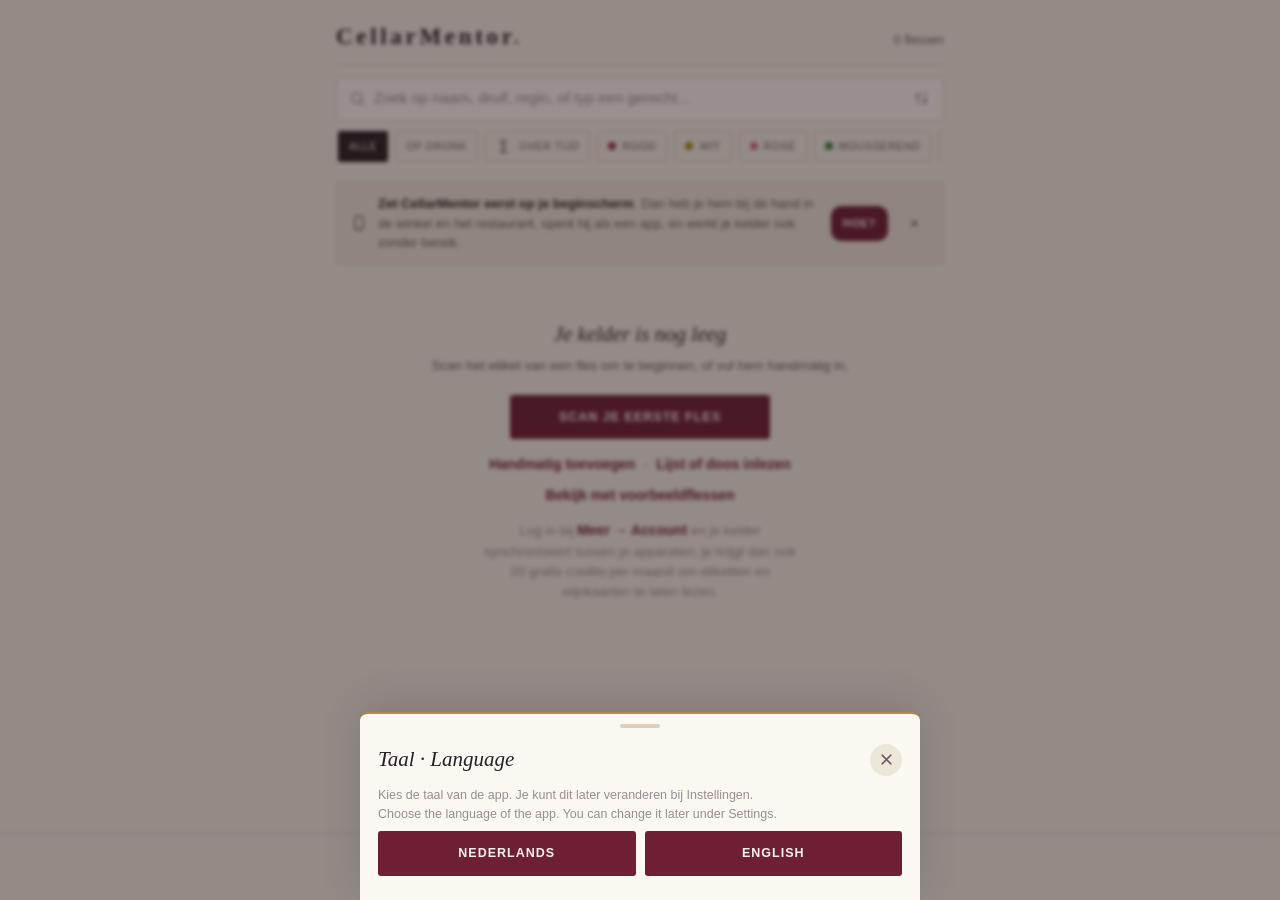
==== index.html @ 852f12d9 "brug: CellarMentor v86, drinkvensters met jaargangtabel per streek Gebouwd met brug.sh uit mpoons/ce" ====
<!doctype html>
<html lang="nl">
<head>
<meta charset="utf-8">
<meta name="viewport" content="width=device-width, initial-scale=1, viewport-fit=cover">
<!-- Wat de pagina mag laden en waarheen ze mag praten. GitHub Pages kan geen headers zetten, dus hier. -->
<meta http-equiv="Content-Security-Policy" content="default-src 'self'; script-src 'self' 'unsafe-inline'; style-src 'self' 'unsafe-inline'; img-src 'self' data: blob:; media-src 'self' blob: mediastream:; connect-src 'self' https://dbzgrkipcoebglacsqwe.supabase.co https://api.anthropic.com; object-src 'none'; base-uri 'none'; form-action 'none'">
<title>CellarMentor, je wijnkelder</title>
<meta name="description" content="CellarMentor is je wijnkelder in je zak: scan een etiket, weet altijd welke fles nú open moet, en laat de sommelier in het restaurant de wijnkaart lezen.">
<meta name="theme-color" content="#F4EFE6" media="(prefers-color-scheme: light)">
<meta name="theme-color" content="#2B2229" media="(prefers-color-scheme: dark)">
<!-- hoe de link eruitziet als iemand hem deelt in WhatsApp, iMessage of Slack -->
<meta property="og:type" content="website">
<meta property="og:site_name" content="CellarMentor">
<meta property="og:title" content="CellarMentor, je wijnkelder in je zak">
<meta property="og:description" content="Scan een etiket, weet altijd welke fles nú open moet, en laat de sommelier in het restaurant de wijnkaart lezen.">
<meta property="og:url" content="https://cellarmentor.com/">
<meta property="og:image" content="https://cellarmentor.com/icon-512.png">
<meta property="og:locale" content="nl_NL">
<meta name="twitter:card" content="summary">
<link rel="manifest" href="manifest.webmanifest">
<link rel="icon" type="image/png" sizes="192x192" href="icon-192.png">
<link rel="apple-touch-icon" href="apple-touch-icon.png">
<meta name="apple-mobile-web-app-capable" content="yes">
<meta name="apple-mobile-web-app-status-bar-style" content="default">
<meta name="apple-mobile-web-app-title" content="CellarMentor">
<script>addEventListener('load',function(){ if('serviceWorker' in navigator){ navigator.serviceWorker.register('./sw.js').catch(function(){}) } })</script>
</head>
<body>
<title>CellarMentor, je wijnkelder</title>
<meta name="viewport" content="width=device-width, initial-scale=1, viewport-fit=cover">
<meta name="theme-color" content="#F4EFE6">
<style>
/* ============ Huisstijl: 'Maison' bij licht (ivoor, lijnen, Playfair cursief, Cormorant SC),
   'Étiquette' bij donker (donkere grond, kaarten als ivoren etiketten). Letters zijn zelf
   gehost in fonts/, zodat ze offline werken en er geen verkeer naar Google loopt. ============ */
@font-face{font-family:'Cormorant SC';font-style:normal;font-weight:600;font-display:swap;src:url(fonts/cormorantsc-600-latin-ext.woff2) format('woff2');unicode-range:U+0102-0103, U+0110-0111, U+0128-0129, U+0168-0169, U+01A0-01A1, U+01AF-01B0, U+0300-0301, U+0303-0304, U+0308-0309, U+0323, U+0329, U+1EA0-1EF9, U+20AB}
@font-face{font-family:'Cormorant SC';font-style:normal;font-weight:600;font-display:swap;src:url(fonts/cormorantsc-600-latin.woff2) format('woff2');unicode-range:U+0100-02BA, U+02BD-02C5, U+02C7-02CC, U+02CE-02D7, U+02DD-02FF, U+0304, U+0308, U+0329, U+1D00-1DBF, U+1E00-1E9F, U+1EF2-1EFF, U+2020, U+20A0-20AB, U+20AD-20C0, U+2113, U+2C60-2C7F, U+A720-A7FF}
@font-face{font-family:'Playfair Display';font-style:italic;font-weight:500;font-display:swap;src:url(fonts/playfair-500i-latin-ext.woff2) format('woff2');unicode-range:U+0102-0103, U+0110-0111, U+0128-0129, U+0168-0169, U+01A0-01A1, U+01AF-01B0, U+0300-0301, U+0303-0304, U+0308-0309, U+0323, U+0329, U+1EA0-1EF9, U+20AB}
@font-face{font-family:'Playfair Display';font-style:italic;font-weight:500;font-display:swap;src:url(fonts/playfair-500i-latin.woff2) format('woff2');unicode-range:U+0100-02BA, U+02BD-02C5, U+02C7-02CC, U+02CE-02D7, U+02DD-02FF, U+0304, U+0308, U+0329, U+1D00-1DBF, U+1E00-1E9F, U+1EF2-1EFF, U+2020, U+20A0-20AB, U+20AD-20C0, U+2113, U+2C60-2C7F, U+A720-A7FF}
@font-face{font-family:'Playfair Display';font-style:italic;font-weight:600;font-display:swap;src:url(fonts/playfair-600i-latin-ext.woff2) format('woff2');unicode-range:U+0102-0103, U+0110-0111, U+0128-0129, U+0168-0169, U+01A0-01A1, U+01AF-01B0, U+0300-0301, U+0303-0304, U+0308-0309, U+0323, U+0329, U+1EA0-1EF9, U+20AB}
@font-face{font-family:'Playfair Display';font-style:italic;font-weight:600;font-display:swap;src:url(fonts/playfair-600i-latin.woff2) format('woff2');unicode-range:U+0100-02BA, U+02BD-02C5, U+02C7-02CC, U+02CE-02D7, U+02DD-02FF, U+0304, U+0308, U+0329, U+1D00-1DBF, U+1E00-1E9F, U+1EF2-1EFF, U+2020, U+20A0-20AB, U+20AD-20C0, U+2113, U+2C60-2C7F, U+A720-A7FF}
@font-face{font-family:'Playfair Display';font-style:normal;font-weight:500;font-display:swap;src:url(fonts/playfair-500-latin-ext.woff2) format('woff2');unicode-range:U+0102-0103, U+0110-0111, U+0128-0129, U+0168-0169, U+01A0-01A1, U+01AF-01B0, U+0300-0301, U+0303-0304, U+0308-0309, U+0323, U+0329, U+1EA0-1EF9, U+20AB}
@font-face{font-family:'Playfair Display';font-style:normal;font-weight:500;font-display:swap;src:url(fonts/playfair-500-latin.woff2) format('woff2');unicode-range:U+0100-02BA, U+02BD-02C5, U+02C7-02CC, U+02CE-02D7, U+02DD-02FF, U+0304, U+0308, U+0329, U+1D00-1DBF, U+1E00-1E9F, U+1EF2-1EFF, U+2020, U+20A0-20AB, U+20AD-20C0, U+2113, U+2C60-2C7F, U+A720-A7FF}
@font-face{font-family:'Playfair Display';font-style:normal;font-weight:600;font-display:swap;src:url(fonts/playfair-600-latin-ext.woff2) format('woff2');unicode-range:U+0102-0103, U+0110-0111, U+0128-0129, U+0168-0169, U+01A0-01A1, U+01AF-01B0, U+0300-0301, U+0303-0304, U+0308-0309, U+0323, U+0329, U+1EA0-1EF9, U+20AB}
@font-face{font-family:'Playfair Display';font-style:normal;font-weight:600;font-display:swap;src:url(fonts/playfair-600-latin.woff2) format('woff2');unicode-range:U+0100-02BA, U+02BD-02C5, U+02C7-02CC, U+02CE-02D7, U+02DD-02FF, U+0304, U+0308, U+0329, U+1D00-1DBF, U+1E00-1E9F, U+1EF2-1EFF, U+2020, U+20A0-20AB, U+20AD-20C0, U+2113, U+2C60-2C7F, U+A720-A7FF}

:root{
  --bg:#F4EFE6; --card:#FBF8F2; --card2:#EEE6D8; --sheet:#FBF8F2;
  --ink:#2A1F24; --ink2:#6A5A62; --ink3:#9A8C92;
  --line:#DCCFBB; --line2:#E8DECD;
  --acc:#6E1F33; --acc-deep:#4F1524; --acc-soft:#F1E2E4; --acc-ink:#6E1F33;
  --gold:#B08A47; --gold-ink:#8A6930;
  --btn-bg:#6E1F33; --btn-ink:#FBF3EC; --fab1:#6E1F33; --fab2:#4F1524;
  --ok:#3E7C4F; --ok-bg:#E6EFE4; --warn:#A26E10; --warn-bg:#F6EBD2;
  --bad:#A63D2F; --bad-bg:#F6E2DD; --info:#56718C; --info-bg:#E6EBF1;
  --neut:#8A7E71; --neut-bg:#EEE8DB;
  --t-rood:#8E3347; --t-wit:#A5851B; --t-rose:#C96A7C;
  --t-mous:#2E7B40; --t-zoet:#CE8330; --t-vers:#83420F; --t-oranje:#C8722B;
  --bar:#6E1F33; --bar-track:#EADFCB;
  --shadow:none;
  --shadow-lg:0 -8px 40px rgba(42,31,36,.16);
  --serif:'Playfair Display','Iowan Old Style','Palatino Nova',Palatino,Georgia,serif;
  --sc:'Cormorant SC','Cormorant Garamond','Iowan Old Style',Palatino,Georgia,serif;
  --sans:-apple-system,BlinkMacSystemFont,'SF Pro Text','Segoe UI',Roboto,'Helvetica Neue',Arial,sans-serif;
}
@media (prefers-color-scheme: dark){
  :root:not([data-theme="light"]){
  --bg:#2B2229; --card:#F6EFE2; --card2:#3A2E36; --sheet:#F6EFE2;
  --ink:#F1E6D6; --ink2:#C9B9AE; --ink3:#9C8C94;
  --line:#5A4A52; --line2:#4A3C43;
  --acc:#C9A25A; --acc-deep:#E0BE7A; --acc-soft:#3F3038; --acc-ink:#D6B072;
  --gold:#C9A25A; --gold-ink:#D6B072;
  --btn-bg:#C9A25A; --btn-ink:#2B2229; --fab1:#C9A25A; --fab2:#A98240;
  --ok:#8FC49A; --ok-bg:#243527; --warn:#E3B45B; --warn-bg:#3B3020;
  --bad:#D97A6B; --bad-bg:#42261F; --info:#9FB4C9; --info-bg:#27313B;
  --neut:#A79A8C; --neut-bg:#342A2E;
  --t-rood:#C87083; --t-wit:#C9A83A; --t-rose:#D06880;
  --t-mous:#5FA870; --t-zoet:#D9923A; --t-vers:#B56A4C; --t-oranje:#E0955A;
  --bar:#C9A25A; --bar-track:#3A2E36;
  --shadow:0 6px 18px rgba(0,0,0,.35);
  --shadow-lg:0 -14px 50px rgba(0,0,0,.5);
  }

:root:not([data-theme="light"]) .wcard,:root:not([data-theme="light"]) .sheet,:root:not([data-theme="light"]) .panel,:root:not([data-theme="light"]) .match,:root:not([data-theme="light"]) .dishcard,:root:not([data-theme="light"]) .tile,:root:not([data-theme="light"]) .menu{--ink:#241A20;--ink2:#5C4F55;--ink3:#8B7D83;--line:#D7C8A8;--line2:#E4D8C2;--card:#F6EFE2;--card2:#EADFCB;--sheet:#F6EFE2;
  --acc:#7A2C3C;--acc-deep:#5E1F2E;--acc-soft:#EFDDE0;--acc-ink:#7A2C3C;--gold:#B99C5E;--gold-ink:#8A6930;--btn-bg:#7A2C3C;--btn-ink:#FFF7F0;
  --ok:#3E7C4F;--ok-bg:#E3ECE0;--warn:#A26E10;--warn-bg:#F4E8CF;--bad:#A63D2F;--bad-bg:#F6E2DD;--info:#56718C;--info-bg:#E4E9EE;--neut:#8A7E71;--neut-bg:#EEE8DB;
  --t-rood:#8E3347;--t-wit:#A5851B;--t-rose:#C96A7C;--t-mous:#2E7B40;--t-zoet:#CE8330;--t-vers:#83420F; --t-oranje:#C8722B;--bar:#8E3347;--bar-track:#E4D8C2;--shadow:none;color:var(--ink)}
:root:not([data-theme="light"]) .wcard,:root:not([data-theme="light"]) .match,:root:not([data-theme="light"]) .panel,:root:not([data-theme="light"]) .dishcard,:root:not([data-theme="light"]) .tile,:root:not([data-theme="light"]) .menu{position:relative;border:1px solid #B99C5E;outline:1px solid #B99C5E;outline-offset:-4px;border-radius:3px;background:linear-gradient(180deg,#F8F2E6,#F1E8D6)}
:root:not([data-theme="light"]) .wcard{padding:13px 11px 11px}
:root:not([data-theme="light"]) .wcard::before,:root:not([data-theme="light"]) .match::before{content:"";position:absolute;left:12px;right:12px;top:0;height:2px;background:#7A2C3C;border-radius:0 0 1px 1px}
:root:not([data-theme="light"]) .sheet{border:1px solid #B99C5E;border-top:1px solid #B99C5E;outline:1px solid #B99C5E;outline-offset:-5px;border-radius:6px 6px 0 0;background:linear-gradient(180deg,#F8F2E6,#F3EADA)}
:root:not([data-theme="light"]) .sheet .grip,:root:not([data-theme="light"]) .sheet-grip{background:#B99C5E}
:root:not([data-theme="light"]) .search,:root:not([data-theme="light"]) .inp{background:#3A2E36;border-color:#5A4A52;color:#F1E6D6}
:root:not([data-theme="light"]) .sheet .inp,:root:not([data-theme="light"]) .panel .inp,:root:not([data-theme="light"]) .match .inp,:root:not([data-theme="light"]) .menu .inp{background:#FFFCF6;border-color:#D7C8A8;color:#241A20}
:root:not([data-theme="light"]) .chip{background:transparent;color:#E6DAC8;border-color:#5A4A52}
:root:not([data-theme="light"]) .chip.on{background:#C9A25A;border-color:#C9A25A;color:#2B2229}
:root:not([data-theme="light"]) .nav{background:color-mix(in srgb,#221A1F 94%,transparent);border-top-color:#3D3037}
:root:not([data-theme="light"]) .pairtoggle button.on,:root:not([data-theme="light"]) .seg button.on{color:#241A20}
:root:not([data-theme="light"]) .sheet .seg button.on{color:#241A20}
:root:not([data-theme="light"]) .toast{background:#F6EFE2;color:#241A20}
:root:not([data-theme="light"]) .toast button{color:#7A2C3C}
:root:not([data-theme="light"]) .brand{color:#F3E9D8}
:root:not([data-theme="light"]) .brand .dot{color:#C9A25A}
:root:not([data-theme="light"]) .hdr{border-bottom-color:#4A3C43}
:root:not([data-theme="light"]) .b-top{color:#8A6930;border-color:#B99C5E}
:root:not([data-theme="light"]) .dcell{border-top-color:#D7C8A8}
:root:not([data-theme="light"]) .qty{background:#EADFCB;color:#241A20}
:root:not([data-theme="light"]) .dbtn{color:#7A2C3C}
:root:not([data-theme="light"]) .rowline .t{color:#241A20}
}
:root[data-theme="light"]{
  --bg:#F4EFE6; --card:#FBF8F2; --card2:#EEE6D8; --sheet:#FBF8F2;
  --ink:#2A1F24; --ink2:#6A5A62; --ink3:#9A8C92;
  --line:#DCCFBB; --line2:#E8DECD;
  --acc:#6E1F33; --acc-deep:#4F1524; --acc-soft:#F1E2E4; --acc-ink:#6E1F33;
  --gold:#B08A47; --gold-ink:#8A6930;
  --btn-bg:#6E1F33; --btn-ink:#FBF3EC; --fab1:#6E1F33; --fab2:#4F1524;
  --ok:#3E7C4F; --ok-bg:#E6EFE4; --warn:#A26E10; --warn-bg:#F6EBD2;
  --bad:#A63D2F; --bad-bg:#F6E2DD; --info:#56718C; --info-bg:#E6EBF1;
  --neut:#8A7E71; --neut-bg:#EEE8DB;
  --t-rood:#8E3347; --t-wit:#A5851B; --t-rose:#C96A7C;
  --t-mous:#2E7B40; --t-zoet:#CE8330; --t-vers:#83420F; --t-oranje:#C8722B;
  --bar:#6E1F33; --bar-track:#EADFCB;
  --shadow:none;
  --shadow-lg:0 -8px 40px rgba(42,31,36,.16);
  --serif:'Playfair Display','Iowan Old Style','Palatino Nova',Palatino,Georgia,serif;
  --sc:'Cormorant SC','Cormorant Garamond','Iowan Old Style',Palatino,Georgia,serif;
  --sans:-apple-system,BlinkMacSystemFont,'SF Pro Text','Segoe UI',Roboto,'Helvetica Neue',Arial,sans-serif;
}
:root[data-theme="dark"]{
  --bg:#2B2229; --card:#F6EFE2; --card2:#3A2E36; --sheet:#F6EFE2;
  --ink:#F1E6D6; --ink2:#C9B9AE; --ink3:#9C8C94;
  --line:#5A4A52; --line2:#4A3C43;
  --acc:#C9A25A; --acc-deep:#E0BE7A; --acc-soft:#3F3038; --acc-ink:#D6B072;
  --gold:#C9A25A; --gold-ink:#D6B072;
  --btn-bg:#C9A25A; --btn-ink:#2B2229; --fab1:#C9A25A; --fab2:#A98240;
  --ok:#8FC49A; --ok-bg:#243527; --warn:#E3B45B; --warn-bg:#3B3020;
  --bad:#D97A6B; --bad-bg:#42261F; --info:#9FB4C9; --info-bg:#27313B;
  --neut:#A79A8C; --neut-bg:#342A2E;
  --t-rood:#C87083; --t-wit:#C9A83A; --t-rose:#D06880;
  --t-mous:#5FA870; --t-zoet:#D9923A; --t-vers:#B56A4C; --t-oranje:#E0955A;
  --bar:#C9A25A; --bar-track:#3A2E36;
  --shadow:0 6px 18px rgba(0,0,0,.35);
  --shadow-lg:0 -14px 50px rgba(0,0,0,.5);
}

:root[data-theme="dark"] .wcard,:root[data-theme="dark"] .sheet,:root[data-theme="dark"] .panel,:root[data-theme="dark"] .match,:root[data-theme="dark"] .dishcard,:root[data-theme="dark"] .tile,:root[data-theme="dark"] .menu{--ink:#241A20;--ink2:#5C4F55;--ink3:#8B7D83;--line:#D7C8A8;--line2:#E4D8C2;--card:#F6EFE2;--card2:#EADFCB;--sheet:#F6EFE2;
  --acc:#7A2C3C;--acc-deep:#5E1F2E;--acc-soft:#EFDDE0;--acc-ink:#7A2C3C;--gold:#B99C5E;--gold-ink:#8A6930;--btn-bg:#7A2C3C;--btn-ink:#FFF7F0;
  --ok:#3E7C4F;--ok-bg:#E3ECE0;--warn:#A26E10;--warn-bg:#F4E8CF;--bad:#A63D2F;--bad-bg:#F6E2DD;--info:#56718C;--info-bg:#E4E9EE;--neut:#8A7E71;--neut-bg:#EEE8DB;
  --t-rood:#8E3347;--t-wit:#A5851B;--t-rose:#C96A7C;--t-mous:#2E7B40;--t-zoet:#CE8330;--t-vers:#83420F; --t-oranje:#C8722B;--bar:#8E3347;--bar-track:#E4D8C2;--shadow:none;color:var(--ink)}
:root[data-theme="dark"] .wcard,:root[data-theme="dark"] .match,:root[data-theme="dark"] .panel,:root[data-theme="dark"] .dishcard,:root[data-theme="dark"] .tile,:root[data-theme="dark"] .menu{position:relative;border:1px solid #B99C5E;outline:1px solid #B99C5E;outline-offset:-4px;border-radius:3px;background:linear-gradient(180deg,#F8F2E6,#F1E8D6)}
:root[data-theme="dark"] .wcard{padding:13px 11px 11px}
:root[data-theme="dark"] .wcard::before,:root[data-theme="dark"] .match::before{content:"";position:absolute;left:12px;right:12px;top:0;height:2px;background:#7A2C3C;border-radius:0 0 1px 1px}
:root[data-theme="dark"] .sheet{border:1px solid #B99C5E;border-top:1px solid #B99C5E;outline:1px solid #B99C5E;outline-offset:-5px;border-radius:6px 6px 0 0;background:linear-gradient(180deg,#F8F2E6,#F3EADA)}
:root[data-theme="dark"] .sheet .grip,:root[data-theme="dark"] .sheet-grip{background:#B99C5E}
:root[data-theme="dark"] .search,:root[data-theme="dark"] .inp{background:#3A2E36;border-color:#5A4A52;color:#F1E6D6}
:root[data-theme="dark"] .sheet .inp,:root[data-theme="dark"] .panel .inp,:root[data-theme="dark"] .match .inp,:root[data-theme="dark"] .menu .inp{background:#FFFCF6;border-color:#D7C8A8;color:#241A20}
:root[data-theme="dark"] .chip{background:transparent;color:#E6DAC8;border-color:#5A4A52}
:root[data-theme="dark"] .chip.on{background:#C9A25A;border-color:#C9A25A;color:#2B2229}
:root[data-theme="dark"] .nav{background:color-mix(in srgb,#221A1F 94%,transparent);border-top-color:#3D3037}
:root[data-theme="dark"] .pairtoggle button.on,:root[data-theme="dark"] .seg button.on{color:#241A20}
:root[data-theme="dark"] .sheet .seg button.on{color:#241A20}
:root[data-theme="dark"] .toast{background:#F6EFE2;color:#241A20}
:root[data-theme="dark"] .toast button{color:#7A2C3C}
:root[data-theme="dark"] .brand{color:#F3E9D8}
:root[data-theme="dark"] .brand .dot{color:#C9A25A}
:root[data-theme="dark"] .hdr{border-bottom-color:#4A3C43}
:root[data-theme="dark"] .b-top{color:#8A6930;border-color:#B99C5E}
:root[data-theme="dark"] .dcell{border-top-color:#D7C8A8}
:root[data-theme="dark"] .qty{background:#EADFCB;color:#241A20}
:root[data-theme="dark"] .dbtn{color:#7A2C3C}
:root[data-theme="dark"] .rowline .t{color:#241A20}
*{box-sizing:border-box;margin:0;padding:0}
html,body{background:var(--bg)}
body{
  font-family:var(--sans); color:var(--ink); font-size:15px; line-height:1.5;
  -webkit-font-smoothing:antialiased; -webkit-tap-highlight-color:transparent;
  touch-action:manipulation; /* dubbeltik zoomt niet meer per ongeluk in; knijpen blijft gewoon werken */
}
img{max-width:100%;display:block}
button{font:inherit;color:inherit;background:none;border:0;cursor:pointer}
input,select,textarea{font:inherit;color:var(--ink)}
h1,h2,h3{text-wrap:balance}
.tnum{font-variant-numeric:tabular-nums}
:focus-visible{outline:2px solid var(--acc);outline-offset:2px;border-radius:4px}
@media (prefers-reduced-motion: reduce){*,*::before,*::after{animation:none!important;transition:none!important}}

#app{max-width:640px;margin:0 auto;padding:14px 16px calc(96px + env(safe-area-inset-bottom,0px))}
/* ---------- header ---------- */
.hdr{display:flex;align-items:baseline;justify-content:space-between;gap:12px;margin:6px 0 14px}
.brand{font-family:var(--serif);font-size:30px;letter-spacing:.01em;color:var(--ink)}
.brand .dot{color:var(--acc)}
.hdr-sub{font-size:12.5px;color:var(--ink2)}
.eyebrow{font-size:11px;letter-spacing:.09em;text-transform:uppercase;color:var(--gold-ink);font-weight:600}
.h2{font-family:var(--serif);font-size:21px;margin:4px 0 10px}
.sect{margin-top:22px}
/* ---------- search & chips ---------- */
.search{display:flex;align-items:center;gap:8px;background:var(--card);border:1px solid var(--line);border-radius:12px;padding:9px 12px;box-shadow:var(--shadow)}
.search input{flex:1;border:0;background:none;outline:none;font-size:15px}
.search input::placeholder{color:var(--ink3)}
.search svg{flex:none;color:var(--ink3)}
.search .sortbtn{flex:none;width:32px;height:32px;margin:-4px -6px -4px 0;border-radius:9px;color:var(--ink3);display:flex;align-items:center;justify-content:center}
.search .sortbtn:active{background:var(--card2)}
.search .swis{flex:none;width:28px;height:28px;margin:-4px -8px -4px 0;border-radius:50%;border:0;background:none;color:var(--ink3);font-size:15px;line-height:1;display:flex;align-items:center;justify-content:center}
.search .swis:active{background:var(--card2)}
.search .swis[hidden]{display:none}
.chiprow{display:flex;gap:7px;overflow-x:auto;padding:10px 2px;scrollbar-width:none;-webkit-overflow-scrolling:touch}
.chiprow::-webkit-scrollbar{display:none}
.chip{flex:none;display:inline-flex;align-items:center;gap:6px;padding:6px 12px;border-radius:999px;border:1px solid var(--line);background:var(--card);font-size:13px;color:var(--ink2);white-space:nowrap}
.chip.on{background:var(--btn-bg);border-color:var(--btn-bg);color:var(--btn-ink)}
.chip .tdot{width:8px;height:8px}
.chip.on .tdot{outline:1.5px solid rgba(255,247,242,.85);outline-offset:1px}
/* ---------- wijnkaart ---------- */
.wlist{display:flex;flex-direction:column;gap:10px}
.wcard{display:flex;gap:12px;align-items:stretch;background:var(--card);border:1px solid var(--line);border-radius:14px;padding:10px;box-shadow:var(--shadow);text-align:left;width:100%}
.wthumb{flex:none;width:52px;border-radius:9px;overflow:hidden;background:var(--card2);display:flex;align-items:center;justify-content:center;min-height:68px;position:relative}
.wthumb img{width:100%;height:100%;object-fit:cover;position:absolute;inset:0}
.wthumb svg{color:var(--ink3);opacity:.8}
.wmain{flex:1;min-width:0;display:flex;flex-direction:column;gap:2px;justify-content:center}
.wname{font-family:var(--serif);font-size:16.5px;line-height:1.25;overflow:hidden;display:-webkit-box;-webkit-line-clamp:2;-webkit-box-orient:vertical}
.wsub{font-size:12.5px;color:var(--ink2);white-space:nowrap;overflow:hidden;text-overflow:ellipsis}
.wcard .wsub{display:flex;min-width:0}
.wcard .wprod{overflow:hidden;text-overflow:ellipsis;white-space:nowrap;min-width:0}
.wcard .wjaar{flex:none;white-space:pre}
.wmeta{display:flex;align-items:center;gap:6px;flex-wrap:wrap;margin-top:4px}
.wside{flex:none;display:flex;flex-direction:column;align-items:flex-end;justify-content:space-between;gap:6px;padding:2px 0}
.wtap{display:flex;gap:12px;flex:1;min-width:0;align-items:stretch;text-align:left}
.dbtn{width:36px;height:36px;border-radius:50%;background:var(--acc-soft);color:var(--acc-ink);display:flex;align-items:center;justify-content:center}
.dbtn.leeg{opacity:.55}
.dbtn:active{transform:scale(.92)}
.qty{font-variant-numeric:tabular-nums;font-size:13px;font-weight:600;color:var(--ink);background:var(--card2);border-radius:8px;padding:3px 8px}
.wloc{font-size:11px;color:var(--ink3);max-width:104px;text-align:right;line-height:1.25;overflow:hidden;display:-webkit-box;-webkit-box-orient:vertical;-webkit-line-clamp:2}
.tdot{width:9px;height:9px;border-radius:50%;flex:none;display:inline-block}
.tlabel{font-size:12px;color:var(--ink2)}
.t-rood{background:var(--t-rood)} .t-wit{background:var(--t-wit)} .t-rose{background:var(--t-rose)}
.t-mousserend{background:var(--t-mous)} .t-zoet{background:var(--t-zoet)} .t-versterkt{background:var(--t-vers)} .t-oranje{background:var(--t-oranje)}
/* ---------- badges ---------- */
.badge{display:inline-flex;align-items:center;gap:5px;font-size:11.5px;font-weight:600;padding:3px 9px;border-radius:999px;white-space:nowrap}
.b-op{background:var(--ok-bg);color:var(--ok)}
.b-nu{background:var(--warn-bg);color:var(--warn)}
.b-top{background:transparent;color:var(--gold-ink);border:1px solid var(--gold)}
.ik{vertical-align:-3px;stroke:currentColor;fill:none;stroke-width:1.7;stroke-linecap:round;stroke-linejoin:round;display:inline-block;margin-right:2px;flex:none}
.banner > span:first-child .ik{width:18px;height:18px;margin:2px 0 0}
.eyebrow .ik{width:13px;height:13px;vertical-align:-2px}
.medal{vertical-align:-2px;margin-right:1px}
.verdict{font-size:14.5px;line-height:1.5;color:var(--ink);margin:0 0 10px}
.drow{display:flex;align-items:center;gap:12px;border-top:1px solid var(--line);padding:9px 0}
.drow .k{font-size:11px;letter-spacing:.07em;text-transform:uppercase;color:var(--ink3);font-weight:600;min-width:60px}
.drow .loc{margin-left:auto;text-align:right;font-size:13px;color:var(--ink2);line-height:1.35}
.waarde{display:flex;align-items:baseline;gap:12px;border-top:1px solid var(--line);border-bottom:1px solid var(--line);padding:10px 0;margin:0 0 12px}
.waarde b{font-family:var(--serif);font-size:30px;font-weight:500;line-height:1;white-space:nowrap;font-variant-numeric:lining-nums tabular-nums}
.waarde span{font-size:12px;color:var(--ink2);line-height:1.4}
.waarde a{color:var(--acc-ink);text-decoration:underline;text-underline-offset:2px}
.schaal{display:flex;gap:2px;align-items:flex-end;height:12px;margin-top:10px}
.schaal i{flex:1;height:6px;background:var(--line);display:block}
.schaal i.in{background:var(--ink2);height:8px}
.schaal i.nu{background:var(--acc);height:12px}
.schaal-as{display:flex;justify-content:space-between;font-size:10.5px;color:var(--ink3);margin:3px 0 6px;font-variant-numeric:tabular-nums}
.b-jong{background:var(--info-bg);color:var(--info)}
.b-over{background:var(--bad-bg);color:var(--bad)}
.b-rijp{background:var(--warn-bg);color:var(--warn)}
.b-onb{background:var(--neut-bg);color:var(--neut)}
/* ---------- knoppen ---------- */
.btn{display:inline-flex;align-items:center;justify-content:center;gap:8px;border-radius:12px;padding:12px 18px;font-size:15px;font-weight:600;background:var(--btn-bg);color:var(--btn-ink);width:100%;transition:transform .06s ease,opacity .15s}
.btn:active{transform:scale(.985)}
.btn.ghost{background:var(--card);color:var(--acc-ink);border:1.5px solid var(--acc);box-shadow:none}
:root[data-theme="dark"] .btn.ghost{border-color:var(--acc)}
.btn.soft{background:var(--acc-soft);color:var(--acc-ink)}
.btn.plain{background:var(--card2);color:var(--ink)}
.btn.danger{background:none;color:var(--bad);border:1.5px solid var(--bad-bg)}
.btn.sm{padding:8px 13px;font-size:13.5px;width:auto;border-radius:10px}
.btn[disabled]{opacity:.45;pointer-events:none}
.btnrow{display:flex;gap:9px}
.btnrow .btn{flex:1}
.linkbtn{color:var(--acc-ink);font-weight:600;font-size:14px}
/* ---------- lege staat / banners ---------- */
.empty{text-align:center;padding:44px 22px;color:var(--ink2)}
.empty .big{font-family:var(--serif);font-size:21px;color:var(--ink);margin-bottom:6px}
.empty p{font-size:13.5px;margin-bottom:18px}
.banner{display:flex;gap:10px;align-items:flex-start;background:var(--card2);border:1px solid var(--line);border-radius:12px;padding:11px 13px;font-size:13px;color:var(--ink2);margin:10px 0}
.banner b{color:var(--ink)}
.srcchip{display:inline-flex;align-items:center;gap:5px;font-size:11px;color:var(--gold-ink);border:1px solid var(--line);border-radius:999px;padding:2px 9px;letter-spacing:.04em;text-transform:uppercase;font-weight:600}
/* ---------- sheet ---------- */
.overlay{position:fixed;inset:0;background:rgba(31,18,22,.45);backdrop-filter:blur(2px);z-index:40;opacity:0;transition:opacity .2s}
.overlay.show{opacity:1}
.sheet{position:fixed;left:0;right:0;bottom:0;z-index:41;background:var(--sheet);border-radius:22px 22px 0 0;box-shadow:var(--shadow-lg);max-height:90dvh;display:flex;flex-direction:column;transform:translateY(100%);transition:transform .28s cubic-bezier(.32,.72,.33,1)}
.sheet.show{transform:translateY(0)}
.sheet-in{overflow-y:auto;padding:8px 18px calc(24px + env(safe-area-inset-bottom,0px));-webkit-overflow-scrolling:touch}
.sheet-grip{width:40px;height:4px;border-radius:2px;background:var(--line);margin:10px auto 2px;flex:none}
.sheet-head{display:flex;align-items:center;justify-content:space-between;gap:10px;padding:6px 0 10px}
.sheet-title{font-family:var(--serif);font-size:20px}
.xbtn{width:32px;height:32px;border-radius:50%;background:var(--card2);display:flex;align-items:center;justify-content:center;color:var(--ink2);flex:none}
@media (min-width:560px){.sheet{max-width:560px;left:50%;transform:translate(-50%,100%);}.sheet.show{transform:translate(-50%,0)}}
/* ---------- detail ---------- */
.dphoto{border-radius:14px;overflow:hidden;background:var(--card2);max-height:230px;display:flex;align-items:center;justify-content:center;margin-bottom:14px}
.dphoto img{object-fit:contain;max-height:230px;width:auto;margin:0 auto}
.dgrid{display:grid;grid-template-columns:1fr 1fr;gap:9px;margin:12px 0}
.dcell{background:var(--card);border:1px solid var(--line);border-radius:12px;padding:9px 12px}
.dcell .k{font-size:11px;letter-spacing:.07em;text-transform:uppercase;color:var(--ink3);font-weight:600}
.dcell .v{font-size:14.5px;margin-top:2px}
.grapes{display:flex;flex-wrap:wrap;gap:6px;margin-top:6px}
.grape{font-size:12px;background:var(--card2);border-radius:999px;padding:3px 10px;color:var(--ink2)}
/* stepper */
.stepper{display:flex;align-items:center;gap:14px;justify-content:center}
.stepbtn{width:44px;height:44px;border-radius:50%;background:var(--card2);font-size:22px;font-weight:600;color:var(--acc-ink);display:flex;align-items:center;justify-content:center}
.stepval{font-family:var(--serif);font-size:30px;min-width:56px;text-align:center;font-variant-numeric:tabular-nums}
/* tijdlijn */
.tl{margin:8px 0 4px}
.tl-track{position:relative;height:10px;border-radius:5px;background:var(--bar-track);overflow:visible}
.tl-fill{position:absolute;top:0;bottom:0;border-radius:5px;background:linear-gradient(90deg,var(--t-mous),var(--ok) 30%,var(--warn) 78%,var(--bad))}
.tl-now{position:absolute;top:-4px;width:2.5px;height:18px;border-radius:2px;background:var(--ink);box-shadow:0 0 0 3px var(--sheet)}
.tl-lab{position:relative;height:15px;font-size:11.5px;color:var(--ink3);margin-top:7px;font-variant-numeric:tabular-nums}
.tl-lab span{position:absolute;top:0;white-space:nowrap}
.tl-lab span.now{color:var(--ink);font-weight:600}
/* ---------- formulieren ---------- */
.field{margin-bottom:12px}
.field label{display:block;font-size:12px;font-weight:600;letter-spacing:.05em;text-transform:uppercase;color:var(--ink3);margin-bottom:5px}
.inp{width:100%;background:var(--card);border:1px solid var(--line);border-radius:11px;padding:10px 12px;font-size:15px;outline:none}
.inp:focus{border-color:var(--acc)}
textarea.inp{resize:vertical;min-height:64px}
/* iOS zoomt vanzelf in zodra je een tekstveld kleiner dan 16px aantikt, en zoomt daarna
   niet terug, dus op een aanraakscherm 16px, zodat de app niet scheef ingezoomd blijft staan. */
@media (pointer:coarse){ .inp, .search input, input, select, textarea { font-size:16px } }
.frow{display:flex;gap:9px}
.frow>.field{flex:1;min-width:0}
.seg{display:flex;background:var(--card2);border-radius:11px;padding:3px;gap:3px;flex-wrap:wrap}
.seg button{flex:1;min-width:31%;padding:8px 4px;border-radius:9px;font-size:12.5px;font-weight:600;color:var(--ink2);display:flex;align-items:center;justify-content:center;gap:5px;white-space:nowrap}
.seg button.on{background:var(--card);color:var(--ink);box-shadow:var(--shadow)}
.qquick{display:flex;gap:7px;margin-top:8px;justify-content:center}
.qquick button{font-size:12.5px;font-weight:600;color:var(--acc-ink);background:var(--acc-soft);border-radius:999px;padding:5px 13px}
/* rek met vakjes */
.rekwrap{overflow-x:auto;-webkit-overflow-scrolling:touch;padding:2px 0 4px}
.rek{display:grid;gap:4px;align-items:center;width:max-content;min-width:100%}
.rek .rl{font-size:10.5px;color:var(--ink3);text-align:center;font-weight:600;font-variant-numeric:tabular-nums;min-width:18px}
.vak{width:100%;min-width:22px;aspect-ratio:1;border-radius:50%;border:1.5px solid var(--line);background:transparent;display:block;padding:0;transition:transform .12s}
.vak.vol{border-color:transparent}
.vak.mijn{box-shadow:0 0 0 2px var(--card),0 0 0 3.5px var(--acc)}
.rek.kies .vak:not(.vol){border-style:dashed}
.rek.kies .vak.vol:not(.mijn){opacity:.35}
.vak:not(:disabled):active{transform:scale(.88)}
.reklegend{display:flex;flex-wrap:wrap;gap:6px 12px;margin-top:8px;font-size:12px;color:var(--ink2)}
.reklegend span{display:inline-flex;align-items:center;gap:5px}
/* sterren */
.stars{display:flex;gap:6px;justify-content:center;margin:6px 0}
.stars button{font-size:30px;line-height:1;color:var(--line);transition:transform .08s}
.stars button.on{color:var(--gold)}
.stars button.half{background:linear-gradient(90deg,var(--gold) 50%,var(--line) 50%);-webkit-background-clip:text;background-clip:text;color:transparent}
.stars button:active{transform:scale(1.2)}
.starmini{color:var(--gold);font-size:12.5px;letter-spacing:1px}
/* ---------- pairing ---------- */
.pairtoggle{display:flex;background:var(--card2);border-radius:12px;padding:3px;margin-bottom:14px}
.pairtoggle button{flex:1;padding:9px;border-radius:10px;font-size:13.5px;font-weight:600;color:var(--ink2)}
.pairtoggle button.on{background:var(--card);color:var(--ink);box-shadow:var(--shadow)}
.match{background:var(--card);border:1px solid var(--line);border-radius:14px;padding:12px 14px;box-shadow:var(--shadow);margin-bottom:10px}
.match-top{display:flex;justify-content:space-between;align-items:flex-start;gap:10px}
.mscore{flex:none;font-family:var(--serif);font-size:19px;color:var(--acc-ink);font-variant-numeric:tabular-nums}
.mscore small{font-size:11px;color:var(--ink3);font-family:var(--sans)}
.mreason{font-size:13.5px;color:var(--ink2);margin-top:6px}
.dishcard{background:var(--card);border:1px solid var(--line);border-radius:13px;padding:11px 14px;margin-bottom:9px;box-shadow:var(--shadow)}
.dishcard .d{font-weight:600;font-size:14.5px}
.dishcard .r{font-size:13px;color:var(--ink2);margin-top:3px}
/* ---------- overzicht ---------- */
.tiles{display:grid;grid-template-columns:1fr 1fr;gap:10px}
.tile{background:var(--card);border:1px solid var(--line);border-radius:14px;padding:13px 15px;box-shadow:var(--shadow);text-align:left}
.tile .n{font-family:var(--serif);font-size:27px;font-variant-numeric:tabular-nums;margin-top:2px}
.tile .k{font-size:11.5px;letter-spacing:.06em;text-transform:uppercase;color:var(--ink3);font-weight:600}
.tile .s{font-size:11.5px;color:var(--ink2);margin-top:2px}
.brow{display:grid;grid-template-columns:minmax(86px,30%) 1fr auto;align-items:center;gap:10px;padding:5px 0}
.brow .l{font-size:13px;color:var(--ink2);display:flex;align-items:center;gap:7px;overflow:hidden;white-space:nowrap;text-overflow:ellipsis}
.brow .track{display:block;height:9px;border-radius:5px;background:var(--bar-track);overflow:hidden}
.brow .fill{display:block;height:100%;border-radius:5px 4px 4px 5px;background:var(--bar);min-width:3px}
.brow .fill.t-rood{background:var(--t-rood)} .brow .fill.t-wit{background:var(--t-wit)} .brow .fill.t-rose{background:var(--t-rose)}
.brow .fill.t-mousserend{background:var(--t-mous)} .brow .fill.t-zoet{background:var(--t-zoet)} .brow .fill.t-versterkt{background:var(--t-vers)} .brow .fill.t-oranje{background:var(--t-oranje)}
.brow .v{font-size:13px;font-weight:600;font-variant-numeric:tabular-nums;color:var(--ink)}
.panel{background:var(--card);border:1px solid var(--line);border-radius:14px;padding:14px 15px;box-shadow:var(--shadow)}
.panel+.panel{margin-top:12px}
.rowline{display:flex;justify-content:space-between;align-items:center;gap:10px;padding:9px 0;border-bottom:1px solid var(--line2)}
.rowline:last-child{border-bottom:0}
.rowline .a{min-width:0}
.rowline .t{font-size:14px;font-weight:600;font-family:var(--serif);white-space:nowrap;overflow:hidden;text-overflow:ellipsis}
.rowline .u{font-size:12px;color:var(--ink2)}
.rowline .z{flex:none;text-align:right}
/* ---------- meer ---------- */
.menu{background:var(--card);border:1px solid var(--line);border-radius:14px;box-shadow:var(--shadow);overflow:hidden}
.mitem{display:flex;align-items:center;gap:12px;width:100%;padding:14px 15px;border-bottom:1px solid var(--line2);text-align:left;font-size:15px}
.mitem:last-child{border-bottom:0}
.mitem svg{color:var(--acc-ink);flex:none}
.mitem .grow{flex:1}
.mitem .cnt{font-size:12.5px;color:var(--ink3);font-variant-numeric:tabular-nums}
.mitem .chev{color:var(--ink3)}
.mitem .todo{font-size:11.5px;font-weight:600;color:var(--warn);background:var(--warn-bg);border-radius:999px;padding:3px 9px}
.backrow{display:flex;align-items:center;gap:8px;margin-bottom:12px;color:var(--acc-ink);font-weight:600;font-size:14px}
/* ---------- navigatie ---------- */
.nav{position:fixed;left:0;right:0;bottom:0;z-index:30;background:color-mix(in srgb,var(--card) 92%,transparent);backdrop-filter:blur(14px);-webkit-backdrop-filter:blur(14px);border-top:1px solid var(--line)}
.nav-in{max-width:640px;margin:0 auto;display:flex;align-items:flex-end;justify-content:space-around;padding:6px 8px calc(8px + env(safe-area-inset-bottom,0px))}
.nbtn{flex:1;display:flex;flex-direction:column;align-items:center;gap:3px;padding:5px 2px;color:var(--ink3);font-size:10.5px;font-weight:600;letter-spacing:.02em}
.nbtn.on{color:var(--acc-ink)}
.nbtn svg{width:23px;height:23px}
.nfab{flex:1;display:flex;flex-direction:column;align-items:center;gap:3px;font-size:10.5px;font-weight:600;color:var(--ink3);margin-top:-24px}
.nfab .fab{width:56px;height:56px;border-radius:50%;background:var(--fab1);color:var(--btn-ink);display:flex;align-items:center;justify-content:center;box-shadow:0 6px 18px rgba(125,42,60,.38);border:3px solid var(--bg)}
.nfab.on .fab{background:var(--fab2)}
:root[data-theme="dark"] .nfab .fab{box-shadow:0 6px 18px rgba(0,0,0,.45)}
/* ---------- toast ---------- */
.toast{position:fixed;left:50%;transform:translateX(-50%) translateY(20px);bottom:calc(104px + env(safe-area-inset-bottom,0px));z-index:60;background:var(--ink);color:var(--bg);border-radius:12px;padding:11px 16px;font-size:13.5px;display:flex;gap:14px;align-items:center;width:max-content;text-align:left;box-shadow:var(--shadow-lg);opacity:0;pointer-events:none;transition:opacity .2s,transform .2s;max-width:calc(100vw - 40px)}
.toast.show{opacity:1;transform:translateX(-50%) translateY(0);pointer-events:auto}
.toast button{color:var(--gold);font-weight:700;font-size:13.5px;flex:none}
.toast span{flex:1 1 200px;min-width:0}
.toast{flex-wrap:wrap}
.toast button{margin-left:auto}
/* ---------- scan ---------- */
.scanhero{text-align:center;padding:26px 18px 10px}
.scanbig{width:150px;height:150px;border-radius:50%;background:radial-gradient(circle at 35% 30%,var(--fab1) 0%,var(--fab2) 90%);color:#FFF7F2;display:flex;flex-direction:column;align-items:center;justify-content:center;gap:8px;margin:18px auto;box-shadow:0 14px 40px rgba(125,42,60,.35);font-weight:600;font-size:14px}
:root[data-theme="dark"] .scanbig{box-shadow:0 14px 40px rgba(0,0,0,.5)}
.scanbig:active{transform:scale(.97)}
.scanprev{border-radius:16px;overflow:hidden;max-height:300px;display:flex;align-items:center;justify-content:center;background:var(--card2);margin-bottom:14px}
.scanprev img{object-fit:contain;max-height:300px}
/* laadbeeld terwijl de sommelier werkt: een glas dat volloopt */
.pour{flex:none;width:22px;height:30px;display:block}
.pour .wine{fill:var(--acc);animation:pourfill 2.1s cubic-bezier(.4,0,.5,1) infinite}
.pour .glass{fill:none;stroke:var(--acc);stroke-width:1.4;stroke-linecap:round;stroke-linejoin:round;opacity:.55}
@keyframes pourfill{
  0%{transform:translateY(16px);opacity:1}
  62%{transform:translateY(3.6px);opacity:1}
  84%{transform:translateY(3.6px);opacity:1}
  100%{transform:translateY(3.6px);opacity:0}
}
@media (prefers-reduced-motion:reduce){.pour .wine{animation:none;transform:translateY(7px)}}
/* schenkadvies */
.serve{background:var(--card2);border-radius:12px;padding:10px 13px;margin-bottom:12px}
.serve .srow{display:flex;justify-content:space-between;gap:12px;align-items:baseline;padding:2px 0}
.serve .k{font-size:11px;letter-spacing:.07em;text-transform:uppercase;color:var(--ink3);font-weight:600;flex:none}
.serve .v{font-size:13.5px;color:var(--ink);text-align:right}
.serve .stip{font-size:12.5px;color:var(--ink2);margin-top:7px;line-height:1.45}
.pulse{animation:pulse 1.6s ease-in-out infinite}
@keyframes pulse{0%,100%{opacity:1}50%{opacity:.55}}
/* live-scanner (QR-gevoel) */
.livewrap{position:fixed;inset:0;z-index:70;background:#000;display:flex}
.livewrap video{width:100%;height:100%;object-fit:cover}
.liveframe{position:absolute;left:50%;top:42%;transform:translate(-50%,-50%);width:76%;max-width:420px;aspect-ratio:3/4;border:2.5px solid rgba(255,247,242,.92);border-radius:18px;box-shadow:0 0 0 200vmax rgba(0,0,0,.35);pointer-events:none;overflow:hidden}
.livescanline{position:absolute;left:6%;right:6%;height:2.5px;background:linear-gradient(90deg,transparent,var(--gold),transparent);animation:scanline 2.2s ease-in-out infinite}
@keyframes scanline{0%,100%{top:10%}50%{top:88%}}
.livehint{position:absolute;left:0;right:0;bottom:130px;text-align:center;color:#FFF7F2;font-size:14px;font-weight:600;text-shadow:0 1px 5px rgba(0,0,0,.7)}
.livebar{position:absolute;left:0;right:0;bottom:0;padding:16px 26px calc(22px + env(safe-area-inset-bottom,0px));display:flex;align-items:center;justify-content:space-between}
.liveshut{width:70px;height:70px;border-radius:50%;background:#FFF7F2;border:5px solid rgba(255,247,242,.35)}
.liveshut:active{transform:scale(.93)}
.livex{width:44px;height:44px;border-radius:50%;background:rgba(0,0,0,.5);color:#fff;display:flex;align-items:center;justify-content:center;font-size:19px}
.livelib{color:#FFF7F2;font-size:13.5px;font-weight:600;text-shadow:0 1px 5px rgba(0,0,0,.7);width:44px}
.liveflash{position:absolute;inset:0;background:#fff;opacity:0;pointer-events:none;transition:opacity .18s}
.liveframe.page{width:90%;max-width:520px;aspect-ratio:3/4.2}
.matchbanner{background:var(--acc-soft);border:1px solid var(--acc);border-radius:12px;padding:11px 13px;font-size:13.5px;margin-bottom:12px;color:var(--ink)}
/* ---------- wijnkaart (restaurant) ---------- */
.mshots{display:flex;gap:8px;flex-wrap:wrap;margin-bottom:10px}
.mshot{position:relative;width:74px;height:96px;border-radius:11px;overflow:hidden;background:var(--card2);border:1px solid var(--line)}
.mshot img{width:100%;height:100%;object-fit:cover}
.mshot .del{position:absolute;top:3px;right:3px;width:22px;height:22px;border-radius:50%;background:rgba(0,0,0,.58);color:#fff;font-size:12px;display:flex;align-items:center;justify-content:center}
.mshotadd{width:74px;height:96px;border-radius:11px;border:1.5px dashed var(--line);color:var(--ink3);display:flex;flex-direction:column;align-items:center;justify-content:center;gap:5px;font-size:11.5px;background:transparent}
.mprice{flex:none;text-align:right;font-family:var(--serif);font-size:17px;color:var(--ink);font-variant-numeric:tabular-nums}
.mprice small{display:block;font-family:var(--sans);font-size:10.5px;color:var(--ink3);letter-spacing:.04em;text-transform:uppercase}
.mflag{display:inline-block;font-size:10.5px;font-weight:600;letter-spacing:.05em;text-transform:uppercase;color:var(--gold-ink);border:1px solid var(--line);border-radius:999px;padding:2px 9px;margin-bottom:7px}
hr.sep{border:0;border-top:1px solid var(--line);margin:16px 0}
.legal{font-size:14px;line-height:1.65;color:var(--ink2)}
.legal h3{font-family:var(--serif);font-size:17px;color:var(--ink);margin:20px 0 6px;font-weight:600}
.legal h3:first-child{margin-top:4px}
.legal p{margin-bottom:10px}
.legal ul{margin:0 0 10px 18px}
.legal li{margin-bottom:5px}
.legal b{color:var(--ink)}
.legal .upd{font-size:12px;color:var(--ink3);margin-top:22px;padding-top:12px;border-top:1px solid var(--line)}
.small{font-size:12.5px;color:var(--ink3)}
.center{text-align:center}
.mt8{margin-top:8px}.mt14{margin-top:14px}.mb8{margin-bottom:8px}

/* ---------- Maison: de lichte stand ---------- */
.brand{font-family:var(--sc);font-size:23px;letter-spacing:.16em;text-transform:none;font-weight:600}
.brand .dot{color:var(--gold-ink)}
.hdr{border-bottom:1px solid var(--line);padding-bottom:9px;margin-bottom:12px}
.h2{font-weight:500}
.wname{font-style:italic;font-weight:500;font-size:17px}
.sheet-title{font-style:italic;font-weight:500;font-size:21px}
.empty .big{font-style:italic;font-weight:500}
.rowline .t{font-weight:500}
.tile .n,.stepval,.mprice,.mscore{font-variant-numeric:lining-nums tabular-nums}
.eyebrow{font-family:var(--sc);font-size:13px;letter-spacing:.14em;text-transform:none;font-weight:600}
.wlist{gap:0}
.wcard{background:transparent;border:0;border-bottom:1px solid var(--line);border-radius:0;box-shadow:none;padding:11px 2px}
.wthumb{border-radius:2px}
.qty{border-radius:2px}
.chip{border-radius:2px;text-transform:uppercase;letter-spacing:.06em;font-size:10.5px;padding:7px 10px;background:transparent}
.chip.on{background:var(--ink);border-color:var(--ink);color:var(--bg)}
.chip.on .tdot{outline-color:rgba(255,255,255,.7)}
.search,.inp{border-radius:3px}
.btn{border-radius:3px;text-transform:uppercase;letter-spacing:.08em;font-size:12.5px;padding:13px 18px}
.btn.sm{font-size:11px;padding:9px 12px;letter-spacing:.06em}
.sheet{border-radius:8px 8px 0 0;border-top:2px solid var(--gold)}
.dcell{background:transparent;border:0;border-top:1px solid var(--line);border-radius:0;padding:9px 2px}
.panel,.match,.dishcard,.tile,.menu,.banner,.serve,.dphoto,.scanprev,.mshot,.seg,.pairtoggle{border-radius:3px}
.seg button,.pairtoggle button{border-radius:2px}
.grape,.srcchip,.mflag,.badge{border-radius:2px}
.toast{border-radius:3px}
.nav{background:color-mix(in srgb,var(--bg) 94%,transparent)}
.b-top{border-radius:2px}
</style>
<div id="app">
  <main id="view" aria-live="polite"></main>
</div>

<nav class="nav" aria-label="Hoofdnavigatie">
  <div class="nav-in">
    <button class="nbtn" data-act="tab" data-tab="kelder" aria-label="Kelder">
      <svg viewBox="0 0 24 24" fill="none" stroke="currentColor" stroke-width="1.8" stroke-linecap="round" stroke-linejoin="round"><path d="M7 3h10l-.6 6.2a4.4 4.4 0 0 1-8.8 0L7 3Z"/><path d="M12 13.5V20"/><path d="M8.5 21h7"/></svg>
      <span>Kelder</span>
    </button>
    <button class="nbtn" data-act="tab" data-tab="pairing" aria-label="Pairing">
      <svg viewBox="0 0 24 24" fill="none" stroke="currentColor" stroke-width="1.8" stroke-linecap="round" stroke-linejoin="round"><path d="M7 3v7"/><path d="M4.5 3v4.2a2.5 2.5 0 0 0 5 0V3"/><path d="M7 13v8"/><path d="M16.5 3c-1.7 1-2.5 3-2.5 5.5 0 2 .8 3 2.5 3.5V21"/><path d="M16.5 3v9"/></svg>
      <span>Pairing</span>
    </button>
    <button class="nfab" data-act="tab" data-tab="scan" aria-label="Scan een etiket">
      <span class="fab"><svg width="26" height="26" viewBox="0 0 24 24" fill="none" stroke="currentColor" stroke-width="1.8" stroke-linecap="round" stroke-linejoin="round"><path d="M4 8.5A2.5 2.5 0 0 1 6.5 6h1l1.4-2h6.2L16.5 6h1A2.5 2.5 0 0 1 20 8.5v7A2.5 2.5 0 0 1 17.5 18h-11A2.5 2.5 0 0 1 4 15.5v-7Z"/><circle cx="12" cy="12" r="3.4"/></svg></span>
      <span>Scan</span>
    </button>
    <button class="nbtn" data-act="tab" data-tab="overzicht" aria-label="Overzicht">
      <svg viewBox="0 0 24 24" fill="none" stroke="currentColor" stroke-width="1.8" stroke-linecap="round" stroke-linejoin="round"><path d="M5 20V13"/><path d="M12 20V6"/><path d="M19 20v-9"/></svg>
      <span>Overzicht</span>
    </button>
    <button class="nbtn" data-act="tab" data-tab="meer" aria-label="Meer">
      <svg viewBox="0 0 24 24" fill="none" stroke="currentColor" stroke-width="1.8" stroke-linecap="round" stroke-linejoin="round"><circle cx="5.5" cy="12" r="1.3" fill="currentColor" stroke="none"/><circle cx="12" cy="12" r="1.3" fill="currentColor" stroke="none"/><circle cx="18.5" cy="12" r="1.3" fill="currentColor" stroke="none"/></svg>
      <span>Meer</span>
    </button>
  </div>
</nav>

<div id="sheetHost"></div>
<div id="toastHost"></div>
<input type="file" id="fCam" accept="image/*" capture="environment" hidden>
<input type="file" id="fLib" accept="image/*" hidden>
<input type="file" id="fLoc" accept="image/*" hidden>
<input type="file" id="fImport" accept="application/json,.json" hidden>
<input type="file" id="fBulk" accept="image/*" multiple hidden>
<input type="file" id="fCsv" accept=".csv,.tsv,.txt,text/csv,text/tab-separated-values,text/plain" hidden>

<script>
'use strict';
/* ================= basis ================= */
const YR = () => new Date().getFullYear();
const IN_SANDBOX = /claudeusercontent\.com$/i.test(location.hostname) || !!window.claude;
/* De opslagsleutels (caveau_v1, caveau_backup_*, caveau_photos, caveau_cam) dragen bewust nog de oude
   naam: de app heet sinds 15 september 2026 CellarMentor, maar een andere sleutel zou de kelder van
   bestaande gebruikers onzichtbaar maken. Nooit hernoemen zonder migratie (zie DECISIONS.md). */
const DB_KEY = 'caveau_v1';

const DEFAULTS = () => ({ v:1, wines:[], history:[], wishlist:[], locations:[], pairCache:[], recipeCache:[], tonight:[], menuLast:null,
  settings:{ cellarName:'Mijn kelder', apiKey:'', model:'claude-sonnet-5', devMode:false, installWeg:false } });

let standKapot = false; /* caveau_v1 was geen leesbare JSON; de tekst staat dan onder caveau_v1_kapot */
function loadState(){
  let raw = null;
  try{ raw = localStorage.getItem(DB_KEY); }catch(e){ return DEFAULTS(); }
  if(!raw) return DEFAULTS();
  try{
    const d = JSON.parse(raw);
    if(!d || typeof d !== 'object') throw new Error('geen object');
    const base = DEFAULTS();
    /* alleen objecten in de lijsten: één null in S.wines liet elke render gooien, en dan was ook het herstelscherm onbereikbaar */
    const lijst = x => Array.isArray(x) ? x.filter(e => e && typeof e === 'object') : [];
    return { ...base, ...d, settings:{ ...base.settings, ...((d.settings && typeof d.settings === 'object') ? d.settings : {}) },
      rev: Math.max(0, Math.floor(Number(d.rev) || 0)),
      wines:lijst(d.wines), history:lijst(d.history), wishlist:lijst(d.wishlist), locations:lijst(d.locations), pairCache:lijst(d.pairCache), recipeCache:lijst(d.recipeCache), tonight:lijst(d.tonight) };
  }catch(e){
    /* niet stil overschrijven: de onleesbare tekst blijft staan, en de reservekopieën blijven bereikbaar */
    try{ localStorage.setItem(DB_KEY + '_kapot', raw); }catch(_){}
    standKapot = true;
    return DEFAULTS();
  }
}
let S = loadState();
/* Weergave: '' volgt de telefoon, 'light' is Maison, 'dark' is Étiquette. Het kleurtje van de
   statusbalk gaat mee, anders staat er een lichte balk boven een donkere app. */
const THEME_KLEUR = {light:'#F4EFE6', dark:'#2B2229'};
function applyTheme(){
  const t = S.settings.theme === 'light' || S.settings.theme === 'dark' ? S.settings.theme : '';
  if(t) document.documentElement.dataset.theme = t; else delete document.documentElement.dataset.theme;
  document.querySelectorAll('meta[name="theme-color"]').forEach(m => {
    if(!m.dataset.orig) m.dataset.orig = m.getAttribute('content');
    m.setAttribute('content', t ? THEME_KLEUR[t] : m.dataset.orig);
  });
}
applyTheme();
/* save(true) = technische schrijfactie (tokens, sync-adoptie): geen rev-bump, geen cloud-push */
let renderNaSluiten = false; /* save() terwijl een venster open staat: de lijst erachter is dan verouderd */
function save(skipCloud){
  /* Een teller, geen klok. Met Date.now() wint het apparaat met de verst vooruit
     lopende klok altijd, ook als het niets nieuws te melden heeft, en overschrijft
     het stilletjes de echte wijzigingen van het andere apparaat. */
  if(!skipCloud) S.rev = (S.rev||0) + 1;
  if(document.querySelector('#sheetHost .sheet')) renderNaSluiten = true;
  if(typeof _kelderPrijzen !== 'undefined'){ _kelderPrijzen = null; _smaakSets = null; }
  const ok = schrijfState();
  if(!ok && !opslagVol){ opslagVol = true; toast('De opslag van je browser is vol. Wijzigingen worden niet bewaard', 'Back-up', () => ACT.expLite(), 12000); }
  else if(ok && opslagVol){ opslagVol = false; toast('Opslaan lukt weer'); }
  if(!skipCloud && typeof cloudOnSave === 'function') cloudOnSave();
}
/* De kelder staat vier keer in localStorage (de stand plus drie reservekopieën). Zit het quotum
   vol, dan gaan eerst de kopieën weg, oudste eerst, en proberen we opnieuw; de stand zelf gaat
   altijd voor. Lukt het dan nog niet, dan blijft opslagVol staan en toont de kelder een banner
   tot een opslag weer slaagt. Een toast van vier seconden was daarvoor te weinig. */
let opslagVol = false;
function schrijfState(){
  const tekst = JSON.stringify(S);
  const kopieen = ['caveau_backup_prev2', 'caveau_backup_prev', 'caveau_backup_daily'];
  for(let i = 0; ; i++){
    try{ localStorage.setItem(DB_KEY, tekst); return true; }
    catch(e){
      if(i >= kopieen.length) return false;
      try{ localStorage.removeItem(kopieen[i]); }catch(_){}
    }
  }
}

/* tegoed: moet gelijk blijven aan FREE_CREDITS / PLUS_CREDITS in supabase/functions/ai/index.ts */
const FREE_CREDITS = 20, PLUS_CREDITS = 300, PLUS_PRIJS = '€ 2,99 per maand';
/* Wie CellarMentor aanbiedt: de holding van Max. Staat hier op één plek; deze gegevens
   staan op de openbare pagina's (privacy en voorwaarden). Het vestigingsadres
   hoort er wettelijk bij zodra er betaald wordt; leeg = nog niet getoond. */
/* Staat Plus te koop? Zolang Stripe in testmodus draait moet dit uit: een
   testafrekenpagina met een oranje TEST MODE-balk ziet er kapot uit. Familie en
   vrienden geef je intussen tegoed met een regel SQL (bonus_credits of plan
   'unlimited'), dan hoeft er geen nepbetaling aan te pas te komen.
   Live met Stripe? Dan hier op true, versienummer omhoog, build en klaar. */
const PLUS_TE_KOOP = true; /* sinds 15 sep 2026, Stripe live */
const AANBIEDER = 'Ponsen Polutropon B.V.';
const AANBIEDER_KVK = '77838335';
const AANBIEDER_ADRES = 'Westerstraat 244, 1015 MT Amsterdam';
/* "Ponsen Polutropon B.V. (KvK 77838335, <adres>)", of zonder het deel dat nog leeg is. */
const aanbieder = () => { const extra = [AANBIEDER_KVK && 'KvK ' + AANBIEDER_KVK, AANBIEDER_ADRES].filter(Boolean).join(', '); return esc(AANBIEDER) + (extra ? ' (' + esc(extra) + ')' : ''); };
const CONTACT_MAIL = 'max.ponsen@gmail.com';
const LEGAL_DATUM = '7 september 2026';

const uid = () => (crypto.randomUUID ? crypto.randomUUID() : 'id'+Date.now()+Math.random().toString(36).slice(2,8));
const esc = s => String(s==null?'':s).replace(/[&<>"']/g, c=>({'&':'&amp;','<':'&lt;','>':'&gt;','"':'&quot;',"'":'&#39;'}[c]));
/* Taal van de app: 'nl' of 'en'. De teksten in de code blijven Nederlands; het vertaalblok onderaan vertaalt het scherm. */
const taal = () => (typeof S !== 'undefined' && S && S.settings && S.settings.taal === 'en') ? 'en' : 'nl';
const LOCALE = () => taal() === 'en' ? 'en-GB' : 'nl-NL';
const norm = s => String(s||'').toLowerCase().normalize('NFD').replace(/[̀-ͯ]/g,'').replace(/[^a-z0-9 ]/g,' ').replace(/\s+/g,' ').trim();
/* ---- alles wat van buiten komt (AI, back-up, cloud) eerst normaliseren ---- */
const safeUrl = u => { try{ const x = new URL(String(u || '')); return /^https?:$/.test(x.protocol) ? x.href.slice(0, 500) : ''; }catch(e){ return ''; } };
const jaarOk = v => { const n = parseInt(v, 10); return (n >= 1900 && n <= 2100) ? n : null; };
const getalOk = v => { if(v == null || v === '') return null; const n = Number(String(v).replace(',', '.')); return Number.isFinite(n) ? n : null; };
/* ---- streepjescode (EAN-13 en EAN-8), zonder bibliotheek (v83) ----
   Een streepjescode is een exacte identiteit: winkels zetten het nummer op de productpagina. Android/Chrome
   leest hem zelf (BarcodeDetector); iOS niet, daarom een eigen lezer: één beeldregel wordt een rij strepen,
   en die worden per cijfer tegen de EAN-patronen gelegd. Het controlecijfer houdt misleesfouten buiten. */
const EAN_L = ['3211','2221','2122','1411','1132','1231','1114','1312','1213','3112'];   /* breedtes spatie,streep,spatie,streep */
const EAN_G = EAN_L.map(s => s.split('').reverse().join(''));
const EAN_PARITEIT = ['LLLLLL','LLGLGG','LLGGLG','LLGGGL','LGLLGG','LGGLLG','LGGGLL','LGLGLG','LGLGGL','LGGLGL'];
function eanGeldig(code){
  const s = String(code || '').replace(/\D/g, '');
  if(s.length !== 13 && s.length !== 8) return false;
  let som = 0;
  for(let i = 0; i < s.length - 1; i++){ const d = +s[i]; som += ((s.length - 1 - i) % 2 === 1) ? d * 3 : d; }
  return (10 - som % 10) % 10 === +s[s.length - 1];
}
const eanSchoon = code => eanGeldig(code) ? String(code).replace(/\D/g, '') : '';
/* runs: [{b:streep?, w:breedte}] afwisselend, beginnend met de stille zone (spatie). Geeft de code of null.
   Lukt het niet, dan nog één keer van achteren naar voren: de code mag op zijn kop in beeld staan. */
function eanUitRuns(runs, gekeerd){
  if(!runs) return null;
  const uit = eanLees(runs);
  if(uit || gekeerd) return uit;
  return eanUitRuns(runs.slice().reverse(), true);
}
function eanLees(runs){
  const n = runs.length;
  const past = (ws, patroon) => { const tot = ws[0] + ws[1] + ws[2] + ws[3]; let e = 0; for(let k = 0; k < 4; k++) e += Math.abs(ws[k] * 7 / tot - +patroon[k]); return e; };
  const cijfer = (ws, sets) => { let best = null; for(const [naam, set] of sets) set.forEach((p, d) => { const e = past(ws, p); if(!best || e < best.e) best = {d, e, set: naam}; }); return best; };
  for(let i = 1; i + 3 < n; i++){
    if(!runs[i].b) continue;
    const r = k => runs[i + k].w;
    /* startteken: drie gelijke smalle strepen na een stille zone van minstens drie modules */
    const m = (r(0) + r(1) + r(2)) / 3;
    if(!(m > 0) || Math.abs(r(0) - m) > m * 0.5 || Math.abs(r(1) - m) > m * 0.5 || Math.abs(r(2) - m) > m * 0.5) continue;
    if(runs[i - 1].w < m * 3) continue;
    for(const lengte of [13, 8]){
      const links = lengte === 13 ? 6 : 4, nodig = 3 + links * 4 + 5 + links * 4 + 3;
      if(i + nodig > n) continue;
      let p = i + 3, ok = true, pariteit = '', digits = '';
      for(let d = 0; d < links && ok; d++){ const ws = [runs[p].w, runs[p+1].w, runs[p+2].w, runs[p+3].w]; const b = cijfer(ws, [['L', EAN_L], ['G', EAN_G]]); if(!b || b.e > 1.6) ok = false; else { digits += b.d; pariteit += b.set; } p += 4; }
      if(!ok) continue;
      let mid = 0; for(let k = 0; k < 5; k++) mid += Math.abs(runs[p + k].w - m); if(mid > m * 2.5) continue; p += 5;   /* middenteken: vijf smalle */
      for(let d = 0; d < links && ok; d++){ const ws = [runs[p].w, runs[p+1].w, runs[p+2].w, runs[p+3].w]; const b = cijfer(ws, [['R', EAN_L]]); if(!b || b.e > 1.6) ok = false; else digits += b.d; p += 4; }
      if(!ok) continue;
      let code = digits;
      if(lengte === 13){ const eerste = EAN_PARITEIT.indexOf(pariteit); if(eerste < 0) continue; code = eerste + digits; }
      else if(pariteit !== 'LLLL') continue;
      if(eanGeldig(code)) return code;
    }
  }
  return null;
}
/* één beeldregel (grijswaarden) naar strepen. De drempel is plaatselijk (het gemiddelde over een venster
   van een twaalfde van de regel): een fles glanst en heeft schaduw, dus één drempel voor de hele regel
   knipt aan de ene kant strepen weg en plakt ze aan de andere kant aan elkaar. */
function eanRunsUitRij(g, w){
  let lo = 255, hi = 0; for(let x = 0; x < w; x++){ if(g[x] < lo) lo = g[x]; if(g[x] > hi) hi = g[x]; }
  if(hi - lo < 40) return null;
  const venster = Math.max(8, Math.round(w / 12));
  const pre = new Float64Array(w + 1); for(let x = 0; x < w; x++) pre[x + 1] = pre[x] + g[x];
  const runs = []; let cur = null, len = 0;
  for(let x = 0; x < w; x++){
    const a = Math.max(0, x - venster), z = Math.min(w, x + venster + 1);
    const b = g[x] < (pre[z] - pre[a]) / (z - a) - 4;
    if(cur === null){ cur = b; len = 1; } else if(b === cur) len++; else { runs.push({b:cur, w:len}); cur = b; len = 1; }
  }
  runs.push({b:cur, w:len});
  if(runs[0].b) runs.unshift({b:false, w:0});
  return runs;
}
/* Dertien regels én dertien kolommen over het beeld: op een wijnfles staat de code bijna altijd gedraaid
   (strepen horizontaal), en een horizontale regel snijdt dan nergens dwars door de strepen. Beide richtingen
   ook op zijn kop (eanUitRuns). Het hele beeld één keer uitlezen en dan per lijn erdoorheen. */
const EAN_LIJNEN = [0.5, 0.45, 0.55, 0.4, 0.6, 0.35, 0.65, 0.3, 0.7, 0.25, 0.75, 0.2, 0.8];
function eanUitBeeld(ctx, w, h){
  const img = ctx.getImageData(0, 0, w, h).data;
  const grijs = (x, y) => { const i = (y * w + x) * 4; return img[i] * 0.299 + img[i + 1] * 0.587 + img[i + 2] * 0.114; };
  const g = new Float32Array(Math.max(w, h));
  for(const f of EAN_LIJNEN){ const y = Math.round(h * f); for(let x = 0; x < w; x++) g[x] = grijs(x, y); const code = eanUitRuns(eanRunsUitRij(g, w)); if(code) return code; }
  for(const f of EAN_LIJNEN){ const x = Math.round(w * f); for(let y = 0; y < h; y++) g[y] = grijs(x, y); const code = eanUitRuns(eanRunsUitRij(g, h)); if(code) return code; }
  return null;
}
const tekstOk = (v, n) => v == null ? '' : String(v).slice(0, n || 300);
const lijstOk = (v, n, len) => Array.isArray(v) ? v.slice(0, n || 12).map(x => tekstOk(x, len || 120)).filter(Boolean) : [];
/* antwoord van de scanner, herbereken of import: alleen de vorm die de app verwacht */
function schoonAI(d){
  if(!d || typeof d !== 'object') return {};
  const uit = {...d};
  for(const k of ['name','producer','type','country','region','appellation','zoek_producent','zoek_naam']) if(k in uit) uit[k] = tekstOk(uit[k], 200);
  for(const k of ['note']) if(k in uit) uit[k] = tekstOk(uit[k], 600);
  if('score_seen' in uit) uit.score_seen = tekstOk(uit.score_seen, 60);
  if('ean' in uit) uit.ean = eanSchoon(uit.ean) || null;
  for(const k of ['vintage','drink_from','drink_to']) if(k in uit) uit[k] = jaarOk(uit[k]);
  for(const k of ['value_eur','value_low','value_high','price','value']) if(k in uit) uit[k] = getalOk(uit[k]);
  if('value_confidence' in uit) uit.value_confidence = ['hoog','middel','laag'].includes(uit.value_confidence) ? uit.value_confidence : null;
  if('profiel' in uit) uit.profiel = tekstOk(uit.profiel, 400);
  if('qty' in uit) uit.qty = Math.max(0, Math.min(999, parseInt(uit.qty, 10) || 0));
  if('grapes' in uit) uit.grapes = lijstOk(uit.grapes, 8, 60);
  if('pairing' in uit) uit.pairing = lijstOk(uit.pairing, 8, 120);
  return uit;
}
const ID_OK = /^[A-Za-z0-9_-]{1,64}$/;
/* TYPES["constructor"] is Object.prototype.constructor en dus waar; een back-up met type of weg
   "constructor" kwam zo door de normalisatie en liet de historiepagina crashen. Alleen eigen sleutels. */
const eigenSleutel = (o, k) => typeof k === 'string' && Object.prototype.hasOwnProperty.call(o, k);
const datumOk = v => { if(v == null || v === '') return undefined; const t = tekstOk(v, 40); return isNaN(Date.parse(t)) ? undefined : t; };
/* String(undefined) is 'undefined' en dat matcht ID_OK; daarom eerst op type kijken */
const idOk = x => typeof x === 'string' && ID_OK.test(x);
/* een wijn uit een back-up of het cloud-document */
function schoonWijn(w){
  w = (w && typeof w === 'object') ? w : {};
  return {...w, id: idOk(w.id) ? w.id : uid(),
    name: tekstOk(w.name, 200), producer: tekstOk(w.producer, 200), location: tekstOk(w.location, 120), note: tekstOk(w.note, 4000),
    country: tekstOk(w.country, 100), region: tekstOk(w.region, 120), appellation: tekstOk(w.appellation, 160), score: tekstOk(w.score, 60),
    vintage: jaarOk(w.vintage), drinkFrom: jaarOk(w.drinkFrom), drinkTo: jaarOk(w.drinkTo),
    price: getalOk(w.price), value: getalOk(w.value), valueLow: getalOk(w.valueLow), valueHigh: getalOk(w.valueHigh),
    qty: Math.max(0, Math.min(999, parseInt(w.qty, 10) || 0)), type: eigenSleutel(TYPES, w.type) ? w.type : 'rood',
    grapes: lijstOk(w.grapes, 8, 60), pairing: lijstOk(w.pairing, 8, 120), photo: !!w.photo, valueAt: datumOk(w.valueAt),
    zoekProducer: tekstOk(w.zoekProducer, 200) || undefined, zoekNaam: tekstOk(w.zoekNaam, 200) || undefined, ean: eanSchoon(w.ean) || undefined,
    valueSrc: ['ai','zoek','eigen','samen'].includes(w.valueSrc) ? w.valueSrc : (w.value != null ? 'eigen' : undefined),
    drinkSrc: ['regels','ai','bestand','eigen'].includes(w.drinkSrc) ? w.drinkSrc : undefined,
    samen: (w.samen && typeof w.samen === 'object' && getalOk(w.samen.n) >= 2) ? {n: Math.min(99999, Math.round(getalOk(w.samen.n))), low: getalOk(w.samen.low), high: getalOk(w.samen.high), med: getalOk(w.samen.med), at: tekstOk(w.samen.at, 40)} : undefined,
    valueBron: (w.valueBron && typeof w.valueBron === 'object') ? {...w.valueBron, name: tekstOk(w.valueBron.name, 80), url: safeUrl(w.valueBron.url), vintage: jaarOk(w.valueBron.vintage), n: getalOk(w.valueBron.n)} : null};
}
function schoonHist(h){
  h = (h && typeof h === 'object') ? h : {};
  /* null = niet beoordeeld; Number(null) is 0 en dat werd "0 van 5, die was niks" na elke sync */
  const r = h.rating == null ? NaN : Number(h.rating);
  return {...h, id: idOk(h.id) ? h.id : uid(), wineId: idOk(h.wineId) ? h.wineId : null,
    name: tekstOk(h.name, 200), producer: tekstOk(h.producer, 200), place: tekstOk(h.place, 120), note: tekstOk(h.note, 2000),
    vintage: jaarOk(h.vintage), type: eigenSleutel(TYPES, h.type) ? h.type : 'rood', rating: Number.isFinite(r) ? Math.max(0, Math.min(5, r)) : null,
    date: /^\d{4}-\d{2}-\d{2}$/.test(String(h.date)) ? String(h.date) : vandaagISO(), grapes: lijstOk(h.grapes, 8, 60), region: tekstOk(h.region, 120), proef: !!h.proef, elders: !!h.elders, extern: !!h.extern, weg: eigenSleutel(WEG, h.weg) ? h.weg : undefined};
}
function schoonWens(x){
  x = (x && typeof x === 'object') ? x : {};
  return {...x, id: idOk(x.id) ? x.id : uid(), name: tekstOk(x.name, 200), producer: tekstOk(x.producer, 200),
    note: tekstOk(x.note, 1000), region: tekstOk(x.region, 120), country: tekstOk(x.country, 100), vintage: jaarOk(x.vintage),
    type: eigenSleutel(TYPES, x.type) ? x.type : 'rood', price: getalOk(x.price), photo: !!x.photo};
}
/* een locatie (rek, kast, doos) uit een back-up of het cloud-document; met optioneel rek van rijen × kolommen */
const VAK_RE = /^[A-Z](?:[1-9]|[1-9]\d)$/;
const REK_MAX_RIJEN = 26, REK_MAX_KOL = 40;
function vakGeldig(rek, k){ if(!VAK_RE.test(k)) return false; const r = k.charCodeAt(0) - 65, c = parseInt(k.slice(1), 10) - 1; return r < rek.rijen && c < rek.kolommen; }
function schoonLoc(e){
  e = (e && typeof e === 'object') ? e : {};
  const uit = {id: idOk(e.id) ? e.id : uid(), name: tekstOk(e.name, 120), photo: !!e.photo};
  if(e.rek && typeof e.rek === 'object'){
    const rijen = Math.min(REK_MAX_RIJEN, parseInt(e.rek.rijen, 10) || 0), kolommen = Math.min(REK_MAX_KOL, parseInt(e.rek.kolommen, 10) || 0);
    if(rijen > 0 && kolommen > 0){
      const rek = {rijen, kolommen, vakken:{}};
      const bron = (e.rek.vakken && typeof e.rek.vakken === 'object') ? e.rek.vakken : {};
      Object.keys(bron).forEach(k => { if(vakGeldig(rek, k) && idOk(bron[k])) rek.vakken[k] = bron[k]; });
      uit.rek = rek;
    }
  }
  return uit;
}
const schoonLijst = (arr, f, max) => Array.isArray(arr) ? arr.filter(e => e && typeof e === 'object').slice(0, max || 20000).map(f).filter(Boolean) : [];
/* De caches en de tafel kwamen tot nu toe ongecontroleerd uit het cloud-document en de back-up.
   Een verkeerd type ("tonight":"x") liet de kelder bij elke start crashen, en score of persons
   kwamen zonder esc() op het scherm. Vaste velden, vaste types, begrensd. */
function schoonPair(c){
  if(!c || typeof c !== 'object' || typeof c.key !== 'string') return null;
  const matches = schoonLijst(c.matches, m => (m && typeof m === 'object' && idOk(m.id)) ? {id: m.id, score: Math.max(0, Math.min(10, Math.round(getalOk(m.score) || 0))), reason: tekstOk(m.reason, 300)} : null, 12);
  return {key: tekstOk(c.key, 200), dish: tekstOk(c.dish, 200), stuur: c.stuur ? tekstOk(c.stuur, 40) : undefined, at: getalOk(c.at) || 0, matches, buyTip: c.buyTip ? tekstOk(c.buyTip, 300) : null};
}
function schoonRecept(r){
  if(!r || typeof r !== 'object' || typeof r.key !== 'string') return null;
  const rc = (r.recipe && typeof r.recipe === 'object') ? r.recipe : {};
  return {key: tekstOk(r.key, 220), dish: tekstOk(r.dish, 200), persons: Math.max(1, Math.min(50, parseInt(r.persons, 10) || 2)), at: getalOk(r.at) || 0,
    wineId: idOk(r.wineId) ? r.wineId : null, wineName: r.wineName ? tekstOk(r.wineName, 220) : null,
    recipe: {...rc, title: tekstOk(rc.title, 200), time: tekstOk(rc.time, 60), ingredients: lijstOk(rc.ingredients, 40, 200), steps: lijstOk(rc.steps, 20, 600)}};
}
const schoonTafel = t => (t && typeof t === 'object' && idOk(t.wineId)) ? {wineId: t.wineId, at: getalOk(t.at) || 0} : null;
/* één plek voor alles wat als document binnenkomt (cloud, back-up, reservekopie) */
function schoonDoc(d){
  d = (d && typeof d === 'object') ? d : {};
  return { wines: schoonLijst(d.wines, schoonWijn, 5000), history: schoonLijst(d.history, schoonHist, 20000), wishlist: schoonLijst(d.wishlist, schoonWens, 2000),
    locations: schoonLijst(d.locations, schoonLoc, 300), pairCache: schoonLijst(d.pairCache, schoonPair, 30), recipeCache: schoonLijst(d.recipeCache, schoonRecept, 50),
    tonight: schoonLijst(d.tonight, schoonTafel, 20), rev: Math.max(0, Math.floor(getalOk(d.rev) || 0)), cellarName: d.cellarName ? tekstOk(d.cellarName, 60) : '' };
}
const vandaagISO = () => new Date().toISOString().slice(0, 10);
const money = n => (n==null||n===''||isNaN(n)) ? '—' : '€ '+Number(n).toLocaleString(LOCALE(),{maximumFractionDigits:0});
const plur = (n,e,m) => n===1?e:m;

/* wijntypes */
const TYPES = {
  rood:{l:'Rood',c:'t-rood'}, wit:{l:'Wit',c:'t-wit'}, rose:{l:'Rosé',c:'t-rose'},
  mousserend:{l:'Mousserend',c:'t-mousserend'}, zoet:{l:'Zoet',c:'t-zoet'}, versterkt:{l:'Versterkt',c:'t-versterkt'},
  oranje:{l:'Oranje',c:'t-oranje',stil:true}
};
/* Oranje bestaat, maar blijft uit het zicht tot er echt een oranje wijn in de kelder of op de
   verlanglijst staat, of tot de scan er een herkent (extra). Zo houdt het formulier zes knoppen
   voor wie er nooit een heeft. */
function typesZichtbaar(extra){
  return Object.keys(TYPES).filter(t => !TYPES[t].stil || t === extra
    || (S.wines||[]).some(w => w.type === t) || (S.wishlist||[]).some(x => x.type === t));
}
function mapType(s, strikt){
  const t = norm(s);
  if(/rose|rosado|rosato/.test(t)) return 'rose';
  if(/mousser|champag|cremant|cava|prosecco|sekt|sparkl|bubbel|petnat|pet nat/.test(t)) return 'mousserend';
  if(/versterkt|port|sherry|madeira|banyuls|maury|fortified|vermout/.test(t)) return 'versterkt';
  if(/zoet|sweet|dessert|sauternes|auslese|ijswijn|icewine|tokaji|moelleux/.test(t)) return 'zoet';
  if(/oranje|orange|amber|skin contact|maceration|macerat/.test(t)) return 'oranje';
  if(/wit|white|blanc|bianco|weiss/.test(t)) return 'wit';
  if(/rood|red|rouge|rosso|tinto/.test(t)) return 'rood';
  return eigenSleutel(TYPES, t) ? t : (strikt ? null : 'rood');
}
/* Kleur uit de druiven. Het model zei "wit" bij een Sangiovese uit 2024 die het niet kende;
   de druif weet het beter. Per druif wint de langste treffer (cabernet sauvignon is rood,
   sauvignon alleen is wit, grenache blanc is wit). Alleen bij eenstemmigheid een uitspraak. */
const RODE_DRUIVEN = ['sangiovese','nebbiolo','barbera','dolcetto','montepulciano','aglianico','nero d avola','primitivo','negroamaro','corvina','rondinella','cabernet sauvignon','cabernet franc','merlot','malbec','petit verdot','carmenere','pinot noir','pinot nero','spatburgunder','blauburgunder','gamay','syrah','shiraz','grenache','garnacha','mourvedre','monastrell','carignan','carinena','cinsault','tempranillo','tinta','tinto fino','mencia','graciano','touriga','trincadeira','castelao','baga','zinfandel','zweigelt','blaufrankisch','st laurent','sankt laurent','tannat','xinomavro','agiorgitiko','plavac','saperavi','lagrein','teroldego','sagrantino','nerello','frappato','cannonau','bobal','pinotage','petite sirah','durif','marselan','counoise','trousseau','poulsard','mondeuse','fer servadou','negrette','dornfelder','portugieser','lemberger','refosco','schioppettino','ciliegiolo','colorino','canaiolo','mammolo','pugnitello','malbec'];
const WITTE_DRUIVEN = ['chardonnay','sauvignon','riesling','chenin','pinot gris','pinot grigio','pinot blanc','pinot bianco','weissburgunder','grauburgunder','gewurztraminer','traminer','viognier','marsanne','roussanne','grenache blanc','grenache gris','semillon','muscadet','melon','albarino','alvarinho','verdejo','godello','vermentino','rolle','verdicchio','trebbiano','garganega','fiano','greco','falanghina','pecorino','passerina','arneis','cortese','favorita','erbaluce','timorasso','friulano','ribolla','malvasia','moscato','muscat','gruner veltliner','gruner','silvaner','sylvaner','muller thurgau','scheurebe','kerner','bacchus','furmint','harslevelu','assyrtiko','moschofilero','roditis','malagousia','torrontes','picpoul','piquepoul','clairette','bourboulenc','aligote','savagnin','jacquere','altesse','petit manseng','gros manseng','colombard','ugni blanc','viura','macabeo','xarel','parellada','loureiro','arinto','encruzado','antao vaz','fernao pires','glera','welschriesling','hondarrabi','chasselas','petite arvine','sauvignonasse','grillo','catarratto','inzolia','carricante','zibibbo','nosiola','kerner','romorantin','folle blanche','mauzac','len de l el'];
function kleurUitDruiven(grapes){
  let rood = 0, wit = 0;
  for(const g0 of (grapes || [])){
    const g = norm(g0); if(!g) continue;
    let best = null;
    for(const r of RODE_DRUIVEN) if(g.includes(r) && (!best || r.length > best[0].length)) best = [r, 'rood'];
    for(const r of WITTE_DRUIVEN) if(g.includes(r) && (!best || r.length > best[0].length)) best = [r, 'wit'];
    if(best){ if(best[1] === 'rood') rood++; else wit++; }
  }
  if(rood && !wit) return 'rood';
  if(wit && !rood) return 'wit';
  return null;
}
/* Kleur en druiven moeten kloppen. Zegt het model wit of rood terwijl alle herkende druiven het
   tegendeel zeggen, dan winnen de druiven. Geen type en geen uitsluitsel: dan vragen we het,
   in plaats van stil rood te kiezen. */
/* Appellations die (vrijwel) altijd zoet zijn. Een Quarts de Chaume staat als "wit" op het etiket
   en komt zo ook uit een scan; voor het glas en de pairing is het een dessertwijn. Jurançon en
   Vouvray alleen zonder "sec"/"brut" erbij. */
const ZOETE_APPELLATIES = /quarts de chaume|bonnezeaux|coteaux du layon|coteaux de l aubance|sauternes|barsac|cadillac|loupiac|sainte croix du mont|monbazillac|saussignac|tokaji aszu|tokaji aszú|eszencia|beerenauslese|trockenbeerenauslese|eiswein|ijswijn|icewine|ice wine|vin santo|recioto|passito|moscato d asti|muscat de beaumes|muscat de rivesaltes|muscat de frontignan|muscat de saint jean|pedro ximenez|late harvest|vendanges? tardives?|selection de grains nobles|grains nobles|ausbruch|commandaria|vin de paille|straw wine|picolit|malvasia delle lipari|moelleux|liquoreux|doux naturel/;
const ZOET_TENZIJ = /\bsec\b|\bbrut\b|\bdry\b|\btrocken\b|\bsecco\b/;
function zoetVolgensNaam(w){
  const t = norm([w.name, w.appellation, w.region].filter(Boolean).join(' '));
  if(!t) return false;
  if(ZOETE_APPELLATIES.test(t)) return !ZOET_TENZIJ.test(t);
  if(/jurancon|vouvray|montlouis|coteaux du layon/.test(t) && /moelleux|doux|liquoreux/.test(t)) return true;
  return false;
}
/* het type waarmee de pairing rekent: de kleur uit de kelder, tenzij de appellation zoet is */
const pairType = w => (w.type === 'wit' && zoetVolgensNaam(w)) ? 'zoet' : w.type;
function typeControle(d){
  let t = d.type ? mapType(d.type, true) : null;
  const k = kleurUitDruiven(d.grapes);
  if((t === 'rood' || t === 'wit') && k && k !== t){ t = k; d.type_gecorrigeerd = true; }
  if(t === 'wit' && zoetVolgensNaam(d)){ t = 'zoet'; d.type_gecorrigeerd = true; }
  if(!t && k) t = k;
  d.type_onzeker = !t;
  d.type = t;
}
/* Een schatting die het model zelf "laag" noemt is geen waarde. Liever leeg met "zoek op"
   dan een verzonnen €16 die op elke onbekende fles hetzelfde is. */
function waardeControle(d){
  if(d.value_confidence === 'laag' && d.value_eur != null){ d.value_eur = null; d.value_low = null; d.value_high = null; d.prijs_onzeker = true; }
}
const dotHtml = t => `<span class="tdot ${TYPES[t]?TYPES[t].c:'t-rood'}" aria-hidden="true"></span>`;
const typeHtml = t => `${dotHtml(t)}<span class="tlabel">${esc(TYPES[t]?TYPES[t].l:t)}</span>`;

/* drinkvenster-status
   Vijf standen, en één ervan is nieuw. "Over de piek" was een klif: het jaar na drinkTo sprong
   een fles van groen naar rood. Zo gedraagt wijn zich niet, en het is precies de klacht van
   verzamelaars: gerijpte flessen die nog jaren goed zijn, kregen een waarschuwing. Een
   drinkvenster is een aanbeveling, geen vervaldatum. Na het einde komt daarom eerst een uitloop
   waarin de fles "op z'n rijpst" staat: hij mag open, er is niets mis. Pas voorbij die uitloop
   staat er een vraagteken bij.
   Hoe lang de uitloop duurt, zeggen de kelderregels zelf: denkt estimateWindow er nog jaren bij
   (omdat het een vintage champagne uit een groot jaar is, of een Barolo), dan is de uitloop lang.
   Zo wordt een te kort venster uit een CSV-bestand of van de AI stil opgevangen.
   Aan de voorkant staat er een dak op de voorloop: bij een venster van dertig jaar ging "drink
   binnenkort" over de laatste vijf jaar, en vijf jaar is geen binnenkort. */
function regelEind(w){
  if(!w || !w.vintage || typeof estimateWindow !== 'function') return null;
  const r = estimateWindow(w);
  return r ? r.to : null;
}
function vensterUitloop(w, f, t){
  const span = Math.max(1, t - (f || t));
  let uit = Math.max(1, Math.round(span * 0.35));
  const eind = regelEind(w);
  if(eind && eind > t) uit = Math.max(uit, eind - t);
  return Math.min(uit, 40);
}
function windowStatus(w){
  const y = YR(), f = w.drinkFrom||null, t = w.drinkTo||null;
  if(!f && !t) return {k:'onb',cls:'b-onb',label:'Venster onbekend',sub:''};
  if(f && y < f) return {k:'jong',cls:'b-jong',label:'Nog te jong',sub:'op dronk '+f+(t?'–'+t:'')};
  if(t && y > t){
    const uit = vensterUitloop(w, f, t);
    if(y <= t + uit){
      const eind = regelEind(w);
      return {k:'rijp',cls:'b-rijp',label:'Op z’n rijpst',
        sub:'venster liep tot '+t+(eind && eind > t + 2 ? ', de kelderregels rekenen op '+eind : ', deze gaat langer mee')};
    }
    return {k:'over',cls:'b-over',label:'Over de piek?',sub:'was op dronk '+(f?f+'–'+t:'t/m '+t)};
  }
  if(t){
    const span = Math.max(1, t-(f||t)), rem = t-y;
    if(rem <= Math.min(3, Math.max(1, Math.round(span*0.18))))
      return {k:'nu',cls:'b-nu',label:'Drink binnenkort',sub:(f?'venster '+f+'–'+t:'nog t/m '+t)};
  }
  return {k:'op',cls:'b-op',label:'Op dronk',sub:t?(f?'venster '+f+'–'+t:'tot '+t):''};
}
const badgeHtml = w => { const st = windowStatus(w); return `<span class="badge ${st.cls}">${st.label}</span>`; };
/* sterren als tekst, met halve: ★★★½ */
const starsText = r => r == null ? '' : (r === 0 ? '0 ★' : '★'.repeat(Math.floor(r)) + (r % 1 ? '½' : ''));
/* volgorde voor de drinkvenster-sortering: op dronk → drink binnenkort → op z’n rijpst → over tijd → nog te jong → onbekend */
const URG = {op:0, nu:1, rijp:2, over:3, jong:4, onb:5};

/* ================= foto-opslag (IndexedDB) ================= */
let _db = null;
function idb(){
  if(_db) return Promise.resolve(_db);
  return new Promise((res)=>{
    try{
      const rq = indexedDB.open('caveau_photos', 1);
      rq.onupgradeneeded = () => rq.result.createObjectStore('p');
      rq.onsuccess = () => { _db = rq.result; res(_db); };
      rq.onerror = () => res(null);
    }catch(e){ res(null); }
  });
}
const photoCache = new Map();
async function pSet(id, data){ photoCache.set(id, data); if(typeof fotoOpnieuw !== 'undefined') fotoOpnieuw.add(id); const d = await idb(); if(!d) return;
  await new Promise(r=>{ const tx=d.transaction('p','readwrite'); tx.objectStore('p').put(data,id); tx.oncomplete=r; tx.onerror=r; }); }
async function pGet(id){ if(photoCache.has(id)) return photoCache.get(id); const d = await idb(); if(!d) return null;
  return new Promise(r=>{ const rq=d.transaction('p').objectStore('p').get(id); rq.onsuccess=()=>{ if(rq.result) photoCache.set(id,rq.result); r(rq.result||null); }; rq.onerror=()=>r(null); }); }
async function pDel(id){ photoCache.delete(id); const d = await idb(); if(!d) return;
  await new Promise(r=>{ const tx=d.transaction('p','readwrite'); tx.objectStore('p').delete(id); tx.oncomplete=r; tx.onerror=r; }); }
async function pKeys(){ const d = await idb(); if(!d) return [];
  return new Promise(r=>{ const rq=d.transaction('p').objectStore('p').getAllKeys(); rq.onsuccess=()=>r(rq.result||[]); rq.onerror=()=>r([]); }); }
async function fillPhotos(root){
  /* parallel: bij een grote kelder scheelt dat tientallen losse IndexedDB-rondjes */
  const imgs = [...(root||document).querySelectorAll('img[data-photo]')];
  await Promise.all(imgs.map(async img => {
    const src = await pGet(img.dataset.photo);
    if(src){ img.src = src; img.closest('.wthumb,.dphoto,.scanprev')?.querySelector('svg')?.remove(); }
  }));
}
/* glas dat volloopt: laadbeeld voor alles waar de sommelier op zit te denken */
const pourSvg = `<svg class="pour" viewBox="0 0 22 30" aria-hidden="true">
  <defs><clipPath id="pourc"><path d="M4.6 3h12.8l-1 8.2a5.9 5.9 0 0 1-10.8 0L4.6 3Z"/></clipPath></defs>
  <g clip-path="url(#pourc)"><rect class="wine" x="3" y="0" width="16" height="16" rx="1"/></g>
  <path class="glass" d="M4.6 3h12.8l-1 8.2a5.9 5.9 0 0 1-10.8 0L4.6 3Z"/>
  <path class="glass" d="M11 17.3V25M7.4 26.4h7.2"/></svg>`;

const bottleSvg = `<svg width="22" height="34" viewBox="0 0 22 34" fill="none" stroke="currentColor" stroke-width="1.6" stroke-linecap="round"><path d="M9 2h4v6.5c2.2 1.2 3.5 3 3.5 5.8V29a3 3 0 0 1-3 3h-5a3 3 0 0 1-3-3V14.3c0-2.8 1.3-4.6 3.5-5.8V2Z"/></svg>`;

/* Noodscherm: wat er nog kan als een view gooit (een kapot record, een fout in een nieuwe versie):
   back-up bewaren, reservekopie terugzetten, of de ontwikkelaar mailen met de foutregel. */
function noodScherm(e){
  const fout = String((e && e.message) || e || '').slice(0, 160);
  const kopieen = ['caveau_backup_daily', 'caveau_backup_prev', 'caveau_backup_prev2'].map(k => { try{ const b = JSON.parse(localStorage.getItem(k) || 'null'); return b && b.data ? {k, n: (b.data.wines||[]).length, at: b.at} : null; }catch(_){ return null; } }).filter(Boolean);
  return `<div class="hdr"><div><div class="brand">CellarMentor<span class="dot">.</span></div></div></div>
    <h2 class="h2">Er ging iets mis op dit scherm</h2>
    <p style="font-size:14px;color:var(--ink2)">Je kelder staat nog gewoon op dit apparaat. Bewaar eerst een back-up, probeer dan een ander tabblad of zet een reservekopie terug.</p>
    <p class="small" style="font-family:monospace;word-break:break-all">${esc(fout)}</p>
    <div class="btnrow mt14"><button class="btn" data-act="expLite">Back-up bewaren</button><button class="btn ghost" data-act="tab" data-tab="meer">Naar Meer</button></div>
    ${kopieen.length ? `<div class="eyebrow mb8 mt14">Reservekopieën</div><div class="panel">${kopieen.map(r => `<div class="rowline"><span class="a"><div class="t">${r.n} wijnen</div><div class="u">${esc(new Date(r.at||0).toLocaleString(LOCALE()))}</div></span><span class="z"><button class="btn sm" data-act="restoreBackup" data-k="${r.k}">Terugzetten</button></span></div>`).join('')}</div>` : ''}`;
}
let laatsteFoutToast = 0;
addEventListener('error', ev => { const nu = Date.now(); if(nu - laatsteFoutToast < 5000) return; laatsteFoutToast = nu; try{ toast('Fout: ' + String((ev.error && ev.error.message) || ev.message || '').slice(0, 90), null, null, 6000); }catch(_){} });
addEventListener('unhandledrejection', ev => { const nu = Date.now(); if(nu - laatsteFoutToast < 5000) return; laatsteFoutToast = nu; try{ toast('Fout: ' + String((ev.reason && ev.reason.message) || ev.reason || '').slice(0, 90), null, null, 6000); }catch(_){} });

/* ================= sheets & toast ================= */
const sheets = [];
let sheetSkipPops = 0, sheetNaPop = [], sheetPopsOnderweg = []; /* per history.go die nog niet is aangekomen: hoeveel stappen terug */
function openSheet(html, opts={}){
  const host = document.getElementById('sheetHost');
  const ov = document.createElement('div'); ov.className = 'overlay';
  const sh = document.createElement('div'); sh.className = 'sheet'; sh.setAttribute('role','dialog'); sh.setAttribute('aria-modal','true');
  sh.innerHTML = `<div class="sheet-grip"></div><div class="sheet-in">${html}</div>`;
  host.appendChild(ov); host.appendChild(sh);
  requestAnimationFrame(()=>{ ov.classList.add('show'); sh.classList.add('show'); });
  ov.addEventListener('click', ()=>closeSheet());
  /* Elk venster is een stap in de browsergeschiedenis: de terugknop (Android) en de
     randveeg van Safari sluiten dan het venster in plaats van de app te verlaten. */
  const idx = sheets.length + 1, stap = () => { try{ history.pushState({sheet: idx}, ''); }catch(e){} };
  /* is er nog een terugstap onderweg (venster net gesloten), dan pas erna een nieuwe stap zetten */
  if(sheetSkipPops > 0) sheetNaPop.push(stap); else stap();
  sheets.push({ov, sh, onClose:opts.onClose});
  wireSwipeBack(sh);
  document.body.style.overflow = 'hidden';
  return sh;
}
function closeSheet(all, viaPop){
  const doOne = () => {
    const s = sheets.pop(); if(!s) return;
    s.ov.classList.remove('show'); s.sh.classList.remove('show');
    setTimeout(()=>{ s.ov.remove(); s.sh.remove(); }, 300);
    if(s.onClose) try{ s.onClose(); }catch(e){}
  };
  if(all){ while(sheets.length) doOne(); } else doOne();
  if(!sheets.length) document.body.style.overflow = '';
  /* Onderweg is er opgeslagen (voorraad +1 in het detail): de lijst erachter toont nog het oude getal */
  if(!sheets.length && renderNaSluiten) setTimeout(() => { if(renderNaSluiten && !sheets.length){ renderNaSluiten = false; renderTenzijFormulier(); } }, 0);
  if(!viaPop){
    /* gesloten via de app zelf: de bijbehorende geschiedenisstappen weer weghalen. history.go is asynchroon en
       history.state loopt dus achter; wat een vorige aanroep al terugstuurde telt niet nog eens mee (twee sluitingen
       vlak na elkaar, zoals bevestigen + alles dichtdoen, stuurden anders te ver terug: de app uit, of een
       terugstap die nooit aankomt en de terugknop daarna één keer laat "slikken") */
    const st = (history.state && history.state.sheet) || 0;
    const onderweg = sheetPopsOnderweg.reduce((a, b) => a + b, 0);
    const terug = st - onderweg - sheets.length;
    if(terug > 0){ sheetSkipPops++; sheetPopsOnderweg.push(terug); try{ history.go(-terug); }catch(e){ sheetSkipPops--; sheetPopsOnderweg.pop(); } }
  }
}
addEventListener('popstate', () => {
  if(sheetSkipPops > 0){ sheetSkipPops--; sheetPopsOnderweg.shift(); sheetNaPop.splice(0).forEach(f => f()); return; }
  const want = (history.state && history.state.sheet) || 0;
  while(sheets.length > want) closeSheet(false, true);
});
/* Veeg vanaf de linkerrand naar rechts, of naar beneden als de inhoud bovenaan staat:
   sluit het bovenste venster. Op de iPhone als app op het beginscherm bestaat geen
   randveeg van Safari, dus die doen we zelf. */
function wireSwipeBack(sh){
  let x0 = null, y0 = null, t0 = 0, richting = null; /* 'x' = vanaf de linkerrand, 'y' = naar beneden */
  const inhoud = sh.querySelector('.sheet-in');
  sh.addEventListener('touchstart', e => {
    const t = e.touches[0]; x0 = t.clientX; y0 = t.clientY; t0 = Date.now(); richting = null;
  }, {passive:true});
  sh.addEventListener('touchmove', e => {
    if(x0 == null) return;
    const t = e.touches[0], dx = t.clientX - x0, dy = t.clientY - y0;
    if(!richting){
      if(Math.abs(dx) < 10 && Math.abs(dy) < 10) return;
      if(x0 <= 36 && dx > Math.abs(dy)) richting = 'x';
      /* naar beneden alleen als de inhoud bovenaan staat, anders is het gewoon scrollen */
      else if(dy > Math.abs(dx) && (!inhoud || inhoud.scrollTop <= 0)) richting = 'y';
      else { x0 = null; return; }
    }
    sh.style.transition = 'none';
    sh.style.translate = richting === 'x' ? Math.max(0, dx) + 'px 0' : '0 ' + Math.max(0, dy) + 'px';
  }, {passive:true});
  const einde = e => {
    if(x0 == null) return;
    const t = (e.changedTouches && e.changedTouches[0]) || null;
    const dx = t ? t.clientX - x0 : 0, dy = t ? t.clientY - y0 : 0, snel = Date.now() - t0 < 300;
    sh.style.transition = ''; sh.style.translate = '';
    const bovenste = sheets.length && sheets[sheets.length-1].sh === sh;
    const r = richting; x0 = null; richting = null;
    if(!bovenste) return;
    if(r === 'x' && (dx > 80 || (snel && dx > 40))) closeSheet();
    if(r === 'y' && (dy > 110 || (snel && dy > 50))) closeSheet();
  };
  sh.addEventListener('touchend', einde, {passive:true});
  sh.addEventListener('touchcancel', einde, {passive:true});
}
document.addEventListener('keydown', e => { if(e.key==='Escape' && sheets.length) closeSheet(); });
const sheetHead = (title) => `<div class="sheet-head"><div class="sheet-title">${title}</div><button class="xbtn" data-act="closeSheet" aria-label="Sluiten"><svg width="15" height="15" viewBox="0 0 24 24" fill="none" stroke="currentColor" stroke-width="2.4" stroke-linecap="round"><path d="M5 5l14 14M19 5L5 19"/></svg></button></div>`;

function confirmSheet(title, msg, okLabel, fn, danger){
  openSheet(`${sheetHead(esc(title))}<p style="color:var(--ink2);font-size:14px;margin-bottom:18px">${msg}</p>
    <div class="btnrow"><button class="btn plain" data-act="closeSheet">Annuleer</button>
    <button class="btn ${danger?'danger':''}" id="cfOk">${esc(okLabel)}</button></div>`);
  document.getElementById('cfOk').onclick = () => { closeSheet(); fn(); };
}

let toastTimer = null;
function toast(msg, actionLabel, actionFn, ms=4200){
  const host = document.getElementById('toastHost');
  host.innerHTML = `<div class="toast" role="status"><span>${esc(msg)}</span>${actionLabel?`<button id="toastAct">${esc(actionLabel)}</button>`:''}</div>`;
  const el = host.firstChild;
  if(actionLabel) el.querySelector('#toastAct').onclick = () => { host.innerHTML=''; actionFn && actionFn(); };
  requestAnimationFrame(()=>el.classList.add('show'));
  clearTimeout(toastTimer);
  toastTimer = setTimeout(()=>{ el.classList.remove('show'); setTimeout(()=>{ if(host.firstChild===el) host.innerHTML=''; },250); }, ms);
}

/* ================= actie-registry (event-delegatie) ================= */
const ACT = { closeSheet: () => closeSheet() };
document.addEventListener('click', e => {
  const el = e.target.closest('[data-act]');
  if(!el) return;
  const fn = ACT[el.dataset.act];
  if(fn){ e.preventDefault(); fn(el, e); }
});

/* Ligt deze gescande fles al in de kelder?

   Naam en producent worden apart gewogen. Ze eerst op één hoop gooien was de fout:
   een domein maakt meestal meerdere cuvées, dus "Domaine des Baumard" alleen al
   leverde genoeg overeenkomende woorden op om een Clos du Papillon voor een Quarts
   de Chaume aan te zien. De naam moet nu kloppen; de producent is bevestiging, nooit
   bewijs. Een fout hier is duur: twee verschillende wijnen samenvoegen richt meer
   schade aan dan een dubbele regel, dus bij twijfel liever geen match. */
/* Woorden die in vrijwel elke producentnaam staan en dus niets onderscheiden.
   Zonder deze lijst lijken "Domaine Lefevre" en "Domaine Bernard" op elkaar. */
const HUISWOORDEN = new Set(['domaine','domaines','chateau','weingut','bodega','bodegas',
  'tenuta','azienda','agricola','cantina','cantine','quinta','maison','cave','caves','clos',
  'estate','winery','vineyard','vineyards','fattoria','castello','marques','marchesi',
  'famille','family','fils','freres','herdade','vinicola','wijngoed','wijnhuis',
  'des','del','dela','della','delle','dei','der','den','van','von','the','and','los','las']);
function matchWine(x){
  const woorden = t => new Set(norm(t||'').split(' ').filter(w => w.length > 2));
  const huis = t => new Set([...woorden(t)].filter(w => !HUISWOORDEN.has(w)));
  /* deelverzameling telt als treffer: "Talbot" hoort bij "Château Talbot" */
  const overlap = (a, b) => {
    if(!a.size || !b.size) return 0;
    let hit = 0; for(const t of a) if(b.has(t)) hit++;
    return hit / Math.min(a.size, b.size);
  };
  const xn = woorden(x.name), xp = huis(x.producer);
  if(!xn.size && !xp.size) return null;
  let best = null, bestScore = 0;
  for(const w of S.wines){
    /* in een kelder is een andere jaargang gewoon een andere fles */
    if(x.vintage && w.vintage && String(x.vintage) !== String(w.vintage)) continue;
    const wn = woorden(w.name), wp = huis(w.producer);
    const naam = overlap(xn, wn);
    if(naam < 0.6) continue;
    /* twee huizen die toevallig dezelfde cuvéenaam gebruiken zijn niet dezelfde wijn */
    const prod = overlap(xp, wp);
    if(xp.size && wp.size && prod === 0) continue;
    const score = naam * 0.75 + prod * 0.25;
    if(score > bestScore){ bestScore = score; best = w; }
  }
  return bestScore >= 0.6 ? best : null;
}
</script>
<script>
'use strict';
/* ================= jaargangen per streek =================
   Een eigen jaargangtabel: per streek een niveau per jaar, van 1 (moeilijk) tot 5
   (uitzonderlijk). Dit is geen overgenomen scorekaart van een criticus en het zijn geen
   punten; het is de breed gedragen reputatie van een jaargang in een streek, samengevat in
   vijf woorden. Dat mag, waar een puntenscore van Parker of Decanter niet mag: die hangt aan
   één fles, is redactioneel eigendom en wordt door een taalmodel overtuigend verzonnen.

   Waar de tabel voor dient: de bewaarduur van een fles hangt meer aan de jaargang dan aan
   het type. Een Barolo uit 2002 is een andere fles dan een Barolo uit 2001, en een vintage
   champagne uit 2008 gaat decennia langer mee dan de tabel van "vijf tot vijftien jaar" ooit
   zou toegeven. De niveaus rekken of korten daarom het drinkvenster (JAAR_FACTOR) en
   verschuiven het begin (JAAR_START), en ze staan in het detail bij de fles.

   Grenzen van de tabel, en die staan ook in de app: het geldt per streek, niet per producent.
   Een goede maker haalt in een moeilijk jaar meer dan een slordige in een groot jaar, en een
   koele kelder is meer waard dan een jaargang. Jaren die er niet staan, gelden als klassiek (3).
   Bijwerken: elk najaar het nieuwe oogstjaar erbij, en de jonge jaren bijstellen zodra de
   wijnen op de markt zijn. */
const JAAR_WOORD  = {5:'uitzonderlijk', 4:'sterk', 3:'klassiek', 2:'wisselend', 1:'moeilijk'};
const JAAR_FACTOR = {5:1.25, 4:1.14, 3:1, 2:0.84, 1:0.68};   /* rekt de bewaarduur */
const JAAR_START  = {5:1.18, 4:1.08, 3:1, 2:0.90, 1:0.78};   /* een groot jaar heeft ook meer tijd nodig */

/* Op volgorde van specifiek naar algemeen: de eerste streek die past, wint. Sauternes staat dus
   vóór Bordeaux en Chablis vóór Bourgogne. Trefwoorden zijn hele woorden na norm().
   Een streek met een `t` geldt alleen voor die types: in de Bourgogne is 2003 voor rood een
   moeilijk jaar en voor wit een ander verhaal, en één rij voor beide verliest juist wat deze
   tabel moet leveren. */
const STREKEN = [
  {k:'sauternes', l:'Sauternes en Barsac', kw:['sauternes','barsac','cerons','loupiac','sainte croix du mont','monbazillac','saussignac'],
   j:'1983:5 1986:5 1988:5 1989:5 1990:5 1995:4 1996:4 1997:5 1998:3 1999:3 2001:5 2002:4 2003:5 2004:3 2005:5 2006:4 2007:5 2008:4 2009:5 2010:5 2011:5 2012:2 2013:3 2014:4 2015:4 2016:4 2017:4 2018:3 2019:4 2020:3 2021:3 2022:4 2023:3'},
  {k:'bordeaux', l:'Bordeaux', kw:['bordeaux','medoc','margaux','pauillac','saint julien','saint estephe','pessac leognan','graves','pomerol','saint emilion','listrac','moulis','fronsac','castillon','lalande de pomerol','saint georges','montagne','blaye','bourg','cadillac','sainte foy','francs'],
   j:'1982:5 1983:3 1985:4 1986:4 1988:4 1989:5 1990:5 1991:1 1992:1 1993:2 1994:2 1995:4 1996:4 1997:2 1998:4 1999:3 2000:5 2001:4 2002:3 2003:3 2004:3 2005:5 2006:3 2007:2 2008:4 2009:5 2010:5 2011:3 2012:3 2013:1 2014:4 2015:5 2016:5 2017:3 2018:5 2019:5 2020:5 2021:3 2022:5 2023:4 2024:2'},
  {k:'champagne', l:'Champagne', kw:['champagne'],
   j:'1979:5 1982:5 1985:5 1988:4 1989:4 1990:5 1995:4 1996:5 1997:3 1998:3 1999:3 2000:3 2002:5 2003:2 2004:4 2005:3 2006:4 2007:3 2008:5 2009:4 2010:2 2011:1 2012:5 2013:4 2014:4 2015:3 2016:3 2017:2 2018:4 2019:4 2020:4 2021:1 2022:5 2023:3 2024:2'},
  {k:'bourgogne_w', l:'de Bourgogne (wit)', t:['wit','mousserend','zoet'], kw:['bourgogne','burgundy','chablis','gevrey','chambertin','vosne','romanee','nuits saint georges','beaune','pommard','volnay','morey','chambolle','musigny','meursault','puligny','chassagne','montrachet','corton','charlemagne','macon','saint aubin','savigny','mercurey','givry','rully','marsannay','fixin','aloxe','monthelie','santenay','pernand','vergelesses','ladoix','saint romain','auxey','bouzeron','irancy','pouilly fuisse','saint veran','vire clesse'],
   j:'1990:4 1992:4 1995:4 1996:4 1999:4 2000:4 2002:5 2004:4 2005:4 2006:4 2007:4 2008:5 2009:4 2010:5 2011:3 2012:4 2013:4 2014:5 2015:4 2016:4 2017:5 2018:4 2019:5 2020:4 2021:4 2022:5 2023:4 2024:2'},
  {k:'bourgogne_r', l:'de Bourgogne (rood)', kw:['bourgogne','burgundy','chablis','gevrey','chambertin','vosne','romanee','nuits saint georges','beaune','pommard','volnay','morey','chambolle','musigny','meursault','puligny','chassagne','montrachet','corton','charlemagne','macon','saint aubin','savigny','mercurey','givry','rully','marsannay','fixin','aloxe','monthelie','santenay','pernand','vergelesses','ladoix','saint romain','auxey','bouzeron','irancy','pouilly fuisse','saint veran','vire clesse'],
   j:'1990:5 1993:4 1995:4 1996:4 1999:5 2000:2 2002:5 2003:2 2004:2 2005:5 2006:3 2007:3 2008:4 2009:4 2010:5 2011:3 2012:4 2013:3 2014:4 2015:5 2016:4 2017:4 2018:4 2019:5 2020:4 2021:3 2022:5 2023:3 2024:2'},
  {k:'beaujolais', l:'de Beaujolais', kw:['beaujolais','morgon','fleurie','moulin a vent','brouilly','julienas','chenas','chiroubles','saint amour','regnie'],
   j:'2005:5 2009:5 2010:5 2011:3 2014:4 2015:5 2016:3 2017:4 2018:4 2019:5 2020:4 2021:3 2022:4 2023:3'},
  {k:'rhone_n', l:'de noordelijke Rhône', kw:['hermitage','cote rotie','cornas','saint joseph','crozes','condrieu','chateau grillet','saint peray'],
   j:'1990:5 1991:5 1995:4 1998:4 1999:5 2000:3 2001:4 2003:3 2004:3 2005:5 2006:4 2007:3 2008:2 2009:5 2010:5 2011:3 2012:4 2013:3 2014:3 2015:5 2016:5 2017:4 2018:4 2019:5 2020:4 2021:3 2022:4 2023:4'},
  {k:'rhone_z', l:'de zuidelijke Rhône', kw:['chateauneuf','gigondas','vacqueyras','rasteau','cairanne','lirac','tavel','vinsobres','beaumes de venise','ventoux','luberon','cotes du rhone','costieres','duche','uzes'],
   j:'1990:5 1998:5 2000:4 2001:5 2003:3 2004:4 2005:4 2006:4 2007:5 2008:2 2009:4 2010:5 2011:3 2012:4 2013:3 2014:3 2015:5 2016:5 2017:4 2018:4 2019:5 2020:4 2021:3 2022:4 2023:4'},
  {k:'provence', l:'de Provence', kw:['bandol','provence','cassis','palette','bellet','coteaux d aix','baux'],
   j:'2010:5 2011:3 2012:4 2013:3 2014:4 2015:5 2016:5 2017:4 2018:4 2019:5 2020:4 2021:3 2022:4 2023:4'},
  {k:'languedoc', l:'de Languedoc en Roussillon', kw:['languedoc','minervois','corbieres','faugeres','saint chinian','pic saint loup','fitou','roussillon','maury','banyuls','collioure','cotes catalanes','terrasses du larzac','la clape','picpoul','limoux'],
   j:'2010:4 2012:4 2014:3 2015:5 2016:5 2017:4 2018:4 2019:5 2020:4 2021:3 2022:4 2023:4'},
  {k:'sudwest', l:'het zuidwesten van Frankrijk', kw:['madiran','cahors','jurancon','irouleguy','gaillac','bergerac','fronton','marcillac','pacherenc','duras'],
   j:'2009:4 2010:5 2011:3 2012:3 2014:4 2015:5 2016:4 2017:3 2018:4 2019:5 2020:4 2021:3 2022:4 2023:4'},
  {k:'loire', l:'de Loire', kw:['loire','vouvray','savennieres','montlouis','anjou','saumur','muscadet','sancerre','pouilly fume','quincy','menetou salon','chinon','bourgueil','saint nicolas','coteaux du layon','quarts de chaume','bonnezeaux','touraine','jasnieres','chaume','reuilly','cheverny','saint pourcain'],
   j:'1989:5 1990:5 1996:4 1997:5 2002:5 2003:3 2005:5 2007:3 2008:4 2009:4 2010:5 2011:3 2012:3 2013:3 2014:4 2015:5 2016:3 2017:4 2018:5 2019:5 2020:4 2021:3 2022:5 2023:4 2024:2'},
  {k:'alsace', l:'de Elzas', kw:['alsace','elzas','riquewihr','ribeauville','turckheim'],
   j:'1990:5 2000:4 2001:5 2002:4 2005:4 2007:5 2008:5 2009:4 2010:5 2011:4 2012:4 2013:3 2014:3 2015:5 2016:4 2017:4 2018:4 2019:5 2020:4 2021:3 2022:4 2023:3 2024:2'},
  {k:'jura', l:'de Jura en Savoie', kw:['jura','arbois','chateau chalon','etoile','savoie','apremont','chignin','bugey','pupillin'],
   j:'2010:4 2011:4 2014:4 2015:4 2016:3 2017:4 2018:4 2019:4 2020:4 2021:3 2022:4 2023:3'},
  {k:'piemonte', l:'Piemonte', kw:['barolo','barbaresco','langhe','piemonte','piedmont','roero','barbera','alba','asti','gattinara','ghemme','dogliani','diano','carema','monferrato','gavi','nizza'],
   j:'1978:5 1982:5 1985:5 1988:4 1989:5 1990:5 1996:5 1997:4 1998:4 1999:5 2000:4 2001:5 2002:1 2003:2 2004:5 2005:3 2006:5 2007:4 2008:4 2009:3 2010:5 2011:3 2012:4 2013:5 2014:2 2015:4 2016:5 2017:3 2018:3 2019:5 2020:4 2021:5 2022:4 2023:3'},
  {k:'toscane', l:'Toscane', kw:['toscane','toscana','tuscany','brunello','montalcino','chianti','bolgheri','nobile di montepulciano','maremma','carmignano','morellino','scansano','sassicaia','tignanello','rufina','colli senesi','vernaccia','san gimignano','cortona','suvereto'],
   j:'1985:5 1988:4 1990:5 1995:4 1997:5 1999:5 2001:4 2003:2 2004:5 2005:3 2006:5 2007:4 2008:4 2009:3 2010:5 2011:3 2012:4 2013:4 2014:2 2015:5 2016:5 2017:3 2018:3 2019:5 2020:4 2021:5 2022:4 2023:3'},
  {k:'veneto', l:'de Veneto', kw:['amarone','valpolicella','ripasso','soave','recioto','bardolino','veneto','custoza','lugana','breganze','colli euganei'],
   j:'1990:5 1997:5 2000:4 2004:4 2006:5 2007:4 2008:4 2009:4 2010:4 2011:4 2012:4 2013:4 2014:2 2015:5 2016:5 2017:3 2018:4 2019:4 2020:4 2021:4 2022:4 2023:3'},
  {k:'zuiditalie', l:'Zuid-Italië en Sicilië', kw:['etna','sicilie','sicilia','sicily','nerello','aglianico','taurasi','vulture','campania','puglia','salento','primitivo','manduria','negroamaro','basilicata','calabria','greco di tufo','fiano di avellino','falanghina','ciro','salice salentino','vermentino di gallura','sardegna','cannonau','carignano'],
   j:'2004:5 2006:4 2010:4 2011:4 2012:4 2013:5 2014:3 2015:4 2016:5 2017:3 2018:4 2019:5 2020:4 2021:4 2022:4 2023:3'},
  {k:'italie_noord', l:'Noord-Italië', kw:['alto adige','sudtirol','trentino','friuli','collio','colli orientali','isonzo','lombardia','franciacorta','valtellina','oltrepo','marche','verdicchio','jesi','matelica','abruzzo','montepulciano d abruzzo','umbria','sagrantino','montefalco','orvieto','emilia','lambrusco','liguria','cinque terre'],
   j:'2010:4 2011:4 2012:4 2013:4 2015:5 2016:5 2017:3 2018:4 2019:5 2020:4 2021:4 2022:4 2023:3'},
  {k:'rioja', l:'Rioja', kw:['rioja','navarra','carinena','campo de borja','somontano'],
   j:'1964:5 1970:4 1981:4 1982:5 1994:5 1995:4 1996:3 1998:3 2000:3 2001:5 2004:5 2005:4 2006:3 2007:2 2008:3 2009:4 2010:5 2011:4 2012:3 2013:2 2014:4 2015:4 2016:4 2017:2 2018:3 2019:4 2020:4 2021:5 2022:3 2023:4'},
  {k:'ribera', l:'Ribera del Duero en Toro', kw:['ribera del duero','toro','cigales','arlanza','arribes'],
   j:'1995:5 1996:4 1999:4 2001:5 2003:3 2004:5 2005:4 2006:3 2007:2 2009:4 2010:5 2011:5 2012:4 2013:2 2014:4 2015:4 2016:5 2017:3 2018:4 2019:5 2020:4 2021:4 2022:3 2023:4'},
  {k:'priorat', l:'Priorat en Montsant', kw:['priorat','montsant','terra alta','conca de barbera','penedes','emporda'],
   j:'2001:5 2004:5 2005:4 2006:4 2007:3 2009:4 2010:4 2012:4 2013:3 2014:3 2015:5 2016:5 2017:3 2018:4 2019:5 2020:4 2021:4 2022:4 2023:3'},
  {k:'spanje_wit', l:'noordwest Spanje', kw:['rias baixas','albarino','ribeiro','valdeorras','godello','bierzo','ribeira sacra','txakoli','rueda','verdejo','galicia','monterrei'],
   j:'2010:4 2012:4 2014:4 2015:4 2016:4 2017:3 2018:4 2019:4 2020:4 2021:5 2022:3 2023:4'},
  {k:'jerez', l:'Jerez', kw:['jerez','sherry','manzanilla','montilla','moriles','sanlucar'],
   j:''},
  {k:'douro', l:'de Douro', kw:['port','porto','douro','duriense'],
   j:'1963:5 1966:5 1970:5 1977:5 1985:5 1991:4 1992:5 1994:5 1997:5 2000:5 2001:3 2003:5 2004:4 2005:4 2007:5 2008:4 2009:4 2011:5 2012:4 2013:3 2014:3 2015:4 2016:5 2017:5 2018:4 2019:4 2020:4 2021:4 2022:5 2023:4'},
  {k:'portugal', l:'Portugal', kw:['dao','bairrada','alentejo','vinho verde','lisboa','setubal','portugal','tejo','peninsula','colares','madeira','beira','algarve','azores'],
   j:'2011:5 2012:4 2014:3 2015:5 2016:4 2017:5 2018:4 2019:4 2020:4 2021:4 2022:4 2023:3'},
  {k:'duitsland', l:'Duitsland', kw:['mosel','moezel','saar','ruwer','rheingau','rheinhessen','pfalz','nahe','franken','baden','wurttemberg','ahr','mittelrhein','saale','sachsen','duitsland','germany','deutschland','riesling trocken'],
   j:'1971:5 1975:5 1976:5 1988:4 1989:4 1990:5 1993:4 1994:4 1995:4 1996:4 1997:4 1998:4 1999:4 2001:5 2002:4 2003:3 2004:4 2005:5 2006:3 2007:5 2008:4 2009:5 2010:4 2011:4 2012:4 2013:3 2014:3 2015:5 2016:4 2017:4 2018:5 2019:5 2020:4 2021:5 2022:4 2023:3 2024:2'},
  {k:'oostenrijk', l:'Oostenrijk', kw:['wachau','kamptal','kremstal','burgenland','wagram','weinviertel','leithaberg','neusiedlersee','oostenrijk','austria','osterreich','thermenregion','carnuntum','steiermark','traisental','rust','ruster'],
   j:'1999:5 2000:4 2002:4 2006:5 2007:4 2009:4 2011:5 2012:4 2013:4 2015:5 2016:4 2017:5 2018:4 2019:5 2020:3 2021:5 2022:4 2023:3 2024:2'},
  {k:'tokaj', l:'Tokaj', kw:['tokaj','tokaji','aszu','hongarije','hungary','magyar','eger','villany','somlo'],
   j:'1993:5 1999:5 2000:4 2003:5 2005:4 2006:5 2007:4 2008:5 2009:4 2011:4 2013:5 2016:4 2017:5 2019:4 2020:3 2021:4 2022:4 2023:3'},
  {k:'griekenland', l:'Griekenland', kw:['santorini','naoussa','nemea','griekenland','greece','assyrtiko','xinomavro','peloponnesos','mantinia','amyndeon','rapsani','patras','samos','kreta','crete'],
   j:'2013:4 2015:4 2016:4 2017:4 2018:3 2019:4 2020:4 2021:4 2022:4 2023:3'},
  {k:'californie', l:'Californië', kw:['napa','oakville','rutherford','stags leap','howell mountain','spring mountain','saint helena','calistoga','sonoma','alexander valley','knights valley','russian river','dry creek','carneros','paso robles','santa barbara','santa rita','sta rita','santa lucia','edna valley','anderson valley','california','californie','mendocino','lodi','santa cruz'],
   j:'1990:4 1991:4 1994:5 1995:4 1997:5 1999:4 2001:5 2002:4 2003:3 2004:4 2005:4 2006:4 2007:5 2008:3 2009:4 2010:4 2011:2 2012:5 2013:5 2014:4 2015:4 2016:5 2017:3 2018:5 2019:5 2020:1 2021:5 2022:4 2023:4'},
  {k:'oregon', l:'Oregon', kw:['willamette','oregon','dundee','eola','ribbon ridge','yamhill','mcminnville'],
   j:'2008:5 2010:4 2012:5 2014:5 2015:4 2016:4 2017:3 2018:4 2019:4 2020:1 2021:5 2022:4 2023:4'},
  {k:'washington', l:'Washington State', kw:['columbia valley','walla walla','washington','yakima','red mountain','horse heaven','wahluke'],
   j:'2005:4 2007:4 2008:4 2010:4 2012:5 2013:4 2014:4 2015:4 2016:4 2017:4 2018:5 2019:4 2020:2 2021:4 2022:4 2023:4'},
  {k:'australie', l:'Australië', kw:['barossa','mclaren','coonawarra','clare valley','eden valley','margaret river','yarra','hunter','heathcote','adelaide hills','australie','australia','mornington','tasmania','tasmanie','grampians','langhorne','riverina','canberra','beechworth','great southern'],
   j:'1990:5 1996:5 1998:5 2002:5 2004:5 2005:4 2006:4 2008:2 2009:3 2010:5 2012:5 2013:4 2014:4 2015:4 2016:4 2017:4 2018:5 2019:3 2020:3 2021:5 2022:4 2023:3'},
  {k:'nieuwzeeland', l:'Nieuw-Zeeland', kw:['marlborough','central otago','hawke','martinborough','wairau','nieuw zeeland','new zealand','gisborne','nelson','waipara','wairarapa','canterbury'],
   j:'2007:4 2009:4 2010:4 2013:5 2014:4 2015:4 2016:4 2017:2 2018:3 2019:4 2020:4 2021:4 2022:3 2023:2'},
  {k:'zuidafrika', l:'Zuid-Afrika', kw:['stellenbosch','swartland','franschhoek','paarl','hemel en aarde','constantia','walker bay','zuid afrika','south africa','elgin','robertson','durbanville','wellington','breedekloof','tulbagh'],
   j:'2009:5 2012:4 2013:4 2014:3 2015:5 2016:4 2017:5 2018:4 2019:4 2020:4 2021:5 2022:4 2023:3'},
  {k:'argentinie', l:'Argentinië', kw:['mendoza','uco','argentinie','argentina','lujan de cuyo','salta','cafayate','patagonia','rio negro','neuquen','san juan','tupungato','gualtallary'],
   j:'2005:4 2006:4 2009:4 2011:4 2013:4 2015:3 2016:2 2017:4 2018:5 2019:5 2020:4 2021:5 2022:4 2023:3'},
  {k:'chili', l:'Chili', kw:['maipo','colchagua','aconcagua','rapel','cachapoal','casablanca','limari','chili','chile','maule','curico','itata','bio bio','elqui','leyda','san antonio'],
   j:'2007:4 2009:4 2010:4 2011:4 2013:3 2014:4 2015:4 2016:3 2017:4 2018:5 2019:4 2020:4 2021:5 2022:4 2023:3'},
];
/* De tabellen één keer uitpakken: een string per streek leest prettiger dan honderd regels object. */
const JAARTABEL = (() => {
  const m = {};
  for(const s of STREKEN){
    const t = {};
    for(const p of s.j.split(' ')){ if(!p) continue; const [j, n] = p.split(':'); t[+j] = +n; }
    m[s.k] = t;
  }
  return m;
})();
const streekTekst = w => ' ' + norm([w.appellation, w.region, w.country, w.name, w.producer].filter(Boolean).join(' ')) + ' ';
/* Welke streek uit de tabel hoort bij deze fles? De eerste die past; null als geen enkele past.
   Het antwoord wordt onthouden per herkomsttekst: windowStatus wordt bij het sorteren van een
   grote kelder duizenden keren aangeroepen, en dan is achtendertig streken naslaan zonde. */
const _streekCache = new Map();
function streekVan(w){
  const s = (w.type || '?') + streekTekst(w);
  if(_streekCache.has(s)) return _streekCache.get(s);
  let uit = null;
  const tekst = streekTekst(w);
  for(const st of STREKEN){
    if(st.t && !st.t.includes(w.type)) continue;
    if(st.kw.some(k => tekst.includes(' ' + k + ' '))){ uit = st; break; }
  }
  if(_streekCache.size > 3000) _streekCache.clear();
  _streekCache.set(s, uit);
  return uit;
}
/* Het oordeel over de jaargang van déze fles, of null als we het niet weten.
   Jaren buiten de tabel geven niveau 3 terug zonder woord: dat is "geen mening". */
function jaargangOordeel(w){
  const jr = Number(w && w.vintage) || 0;
  if(!jr) return null;
  const st = streekVan(w);
  if(!st) return null;
  const n = JAARTABEL[st.k][jr];
  return { streek: st.l, key: st.k, jaar: jr, niveau: n || 3, woord: n ? JAAR_WOORD[n] : null };
}

/* ================= drinkvenster-schatting =================
   Hoe lang een fles meegaat, in jaren na de jaargang. De getallen gaan over de bovenkant van
   wat er in een kelder van deze soort ligt, want dat is wat mensen bewaren, en ze zijn ruim aan
   de achterkant: te vroeg "over de piek" roepen is de ergste fout die een kelderapp kan maken.
   Een fles die nog goed is en volgens de app op moet, gaat open op het verkeerde moment; een
   fles die volgens de app nog kan wachten, controleert de gebruiker zelf bij de eerste slok.

   Daarna gaat de jaargangfactor eroverheen: een uitzonderlijk jaar rekt het venster met dertig
   procent en begint wat later, een moeilijk jaar kort het met een derde. */
const G_LONG_WHITE = ['riesling','chardonnay','chenin','semillon','savagnin','assyrtiko','gruner','furmint','albarino','godello','marsanne','roussanne','verdicchio','vermentino','viognier'];
const G_LIGHT_RED  = ['gamay','pinot','frappato','zweigelt','schiava','cinsault','trousseau','poulsard','blaufrankisch','mencia','bobal','schioppettino'];
const G_BIG_RED    = ['cabernet','syrah','shiraz','nebbiolo','sangiovese','tempranillo','mourvedre','monastrell','tannat','malbec','aglianico','touriga','petit verdot','sagrantino','xinomavro','carmenere','saperavi','corvina'];
const R_BIG        = ['barolo','barbaresco','brunello','pauillac','margaux','saint julien','saint estephe','pessac','pomerol','saint emilion','medoc','hermitage','cote rotie','cornas','chateauneuf','gran reserva','ribera','priorat','bandol','madiran','taurasi','amarone','napa','bolgheri','sagrantino','vega sicilia','coonawarra','barossa','stags leap','howell mountain','chambertin','musigny','romanee','richebourg','clos de vougeot','clos de tart','echezeaux','bonnes mares','clos saint denis','la tache','grands echezeaux','clos de la roche','latricieres','mazis','ruchottes','griotte','charmes chambertin','clos des lambrays'];
const R_WHITE_LONG = ['meursault','puligny','chassagne','corton','montrachet','chablis grand','chablis premier','savennieres','vouvray','montlouis','mosel','moezel','saar','ruwer','rheingau','nahe','pfalz','grand cru','premier cru','smaragd','hunter','wachau','hermitage blanc','chateau grillet','chateau chalon','jasnieres','santorini'];
/* Champagnes waar de huizen zelf decennia voor rekenen. Staat los van de prijs: dit is de
   categorie, niet de kwaliteit van de fles. */
const PRESTIGE = ['dom perignon','cristal','comtes de champagne','salon','clos du mesnil','clos d ambonnay','grande dame','belle epoque','winston churchill','nicolas francois','palmes d or','la francaise','grand siecle','william deutz','amour de deutz','les chetillons','substance','vieilles vignes francaises','cuvee sir','noble cuvee','perle','cuvee prestige','rare','femme de champagne','absolu','esprit de','venus','fleur de passion','cazanove','hommage'];
/* Wijnen die juist jong moeten: die krijgen nooit een lang venster, wat de druif ook zegt. */
const VROEG = ['nouveau','primeur','joven','vinho verde','moscato d asti','frizzante','vin de soif','glou glou','piquette','txakoli','retsina','maceration','carbonique'];
/* Edelzoet: botrytis, ijswijn en strowijn gaan decennia mee. Lichtzoet niet. */
const EDELZOET = ['sauternes','barsac','tokaji','aszu','trockenbeerenauslese','beerenauslese','eiswein','ice wine','icewine','quarts de chaume','bonnezeaux','coteaux du layon','chaume','vin de paille','passito','recioto','monbazillac','loupiac','sainte croix du mont','auslese','vendanges tardives','selection de grains nobles','noble rot','essencia','szamorodni','strohwein','ausbruch','muffa','vin santo'];

/* Een fles zonder jaargang heeft geen rekenpunt. Vandaag nemen laat het venster elk jaar
   meeschuiven, en dan is een brut sans annee die vijf jaar in de kelder ligt nog altijd "net
   gekocht". Het jaar dat de fles in de kelder kwam is het eerlijkste anker dat we hebben. */
const vensterAnker = w => {
  const j = w && w.addedAt ? new Date(w.addedAt).getFullYear() : 0;
  return (j >= 1990 && j <= YR()) ? j : YR();
};
function estimateWindow(w){
  const v = Number(w.vintage) || vensterAnker(w);
  const g = norm((w.grapes||[]).join(' '));
  const r = norm([w.region, w.appellation, w.country, w.name, w.producer].filter(Boolean).join(' '));
  const has = (arr, s) => arr.some(x => s.includes(x));
  const b = vensterBasis(w, v, g, r, has);
  /* De jaargang rekt of kort, maar alleen bij een fles met een jaargang en een streek in de tabel. */
  const o = w.vintage ? jaargangOordeel(w) : null;
  const n = o ? o.niveau : 3;
  const dak = b.soort === 'madeira' ? 150 : 60;
  const duur = Math.min(dak, Math.max(1, Math.round((b.tot - v) * JAAR_FACTOR[n])));
  const start = Math.max(0, Math.round((b.van - v) * JAAR_START[n]));
  return { from: v + start, to: v + Math.max(start + 1, duur), soort: b.soort };
}
/* De kale categorie, zonder jaargangoordeel: van welk jaar tot welk jaar. */
function vensterBasis(w, v, g, r, has){
  if(has(VROEG, r)) return { van:v, tot:v+2, soort:'een fles voor de eerste jeugd' };
  switch(w.type){
    case 'mousserend': {
      /* Zonder jaargang is er geen rekenpunt: een brut sans année is klaar als je hem koopt en
         blijft een paar jaar goed. Mét jaargang is het een bewaarwijn, en champagne van een
         goed jaar is er een van decennia. Dat de oude regel hier op vijftien jaar stopte, is
         precies waarom gerijpte flessen ten onrechte "over de piek" heetten. */
      if(!w.vintage) return r.includes('champagne')
        ? { van:v, tot:v+7, soort:'champagne zonder jaargang' }
        : { van:v, tot:v+3, soort:'mousserende wijn zonder jaargang' };
      if(r.includes('champagne')){
        if(has(PRESTIGE, r)) return { van:v+8, tot:v+40, soort:'prestige cuvée uit de Champagne' };
        const druiven = (w.grapes||[]).map(norm).filter(Boolean);
        const bdb = /blanc de blancs/.test(r) || (druiven.length === 1 && druiven[0].includes('chardonnay'));
        return bdb ? { van:v+7, tot:v+30, soort:'vintage champagne, blanc de blancs' }
                   : { van:v+6, tot:v+25, soort:'vintage champagne' };
      }
      if(/franciacorta|trentodoc|cava de paraje|gran reserva|blanc de blancs|traditional method|methode traditionnelle|klassieke methode|sekt brut nature/.test(r))
        return { van:v+3, tot:v+15, soort:'mousserend van de traditionele methode' };
      if(/cava|cremant|sekt|espumante|metodo classico/.test(r)) return { van:v+1, tot:v+8, soort:'cava, crémant of sekt' };
      return { van:v, tot:v+3, soort:'lichte mousserende wijn' };
    }
    case 'oranje': return { van:v+1, tot:v+8, soort:'oranjewijn' };
    case 'rose':
      if(has(['bandol','tavel'], r)) return { van:v+1, tot:v+8, soort:'rosé om te bewaren' };
      return { van:v, tot:v+3, soort:'rosé voor het jaar erop' };
    case 'wit':
      if(has(R_WHITE_LONG, r)) return { van:v+2, tot:v+18, soort:'witte wijn uit een streek die rijpt' };
      if(has(G_LONG_WHITE, g)) return { van:v+1, tot:v+9, soort:'witte wijn van een druif die rijpt' };
      return { van:v, tot:v+4, soort:'witte wijn voor de eerste jaren' };
    case 'zoet':
      if(has(EDELZOET, r)) return { van:v+3, tot:v+45, soort:'edelzoete wijn' };
      if(/spatlese|kabinett|halbtrocken|feinherb/.test(r)) return { van:v+2, tot:v+35, soort:'restzoete riesling' };
      if(/riesling|chenin|furmint|moelleux|demi sec/.test(r)) return { van:v+2, tot:v+25, soort:'zoete wijn van een druif die rijpt' };
      return { van:v+1, tot:v+8, soort:'zoete wijn' };
    case 'versterkt': {
      if(/madeira|verdelho|bual|malmsey|sercial|terrantez/.test(r)) return { van:v, tot:v+150, soort:'madeira' };
      if(/vintage port|single quinta|colheita/.test(r) || (/\bport\b|porto/.test(r) && w.vintage && !/tawny|lbv|late bottled|ruby|white port|reserve/.test(r)))
        return { van:v+12, tot:v+55, soort:'vintage port' };
      if(/lbv|late bottled/.test(r)) return { van:v+4, tot:v+20, soort:'LBV-port' };
      if(/tawny|ruby|white port/.test(r)) return { van:v, tot:v+5, soort:'tawny of ruby, klaar bij het bottelen' };
      if(/fino|manzanilla/.test(r)) return { van:v, tot:v+2, soort:'fino of manzanilla, hoe verser hoe beter' };
      if(/amontillado|oloroso|palo cortado|px|pedro ximenez|cream|sherry|jerez/.test(r)) return { van:v, tot:v+25, soort:'sherry uit het vat' };
      if(/grenat|rimage/.test(r)) return { van:v+1, tot:v+12, soort:'vin doux naturel in de jonge stijl' };
      if(/banyuls|maury|rivesaltes|rasteau|vin doux|mavrodaphne|marsala|moscatel de setubal/.test(r)) return { van:v+2, tot:v+30, soort:'versterkte zoete wijn' };
      return { van:v, tot:v+15, soort:'versterkte wijn' };
    }
    default: {
      /* Rood. De oude regel gaf een Barolo achttien jaar en een geklasseerde Bordeaux net zo
         veel; dat is de helft van wat ze halen. Een grote naam uit een groot jaar is een fles
         van dertig jaar en meer, en dat mag de app niet wegpoetsen. */
      const top = /premier grand cru|grand cru class|1er grand cru|premier cru|grand cru|gran reserva|riserva|grosse lage|grosses gewachs|vega sicilia|unico/.test(r);
      if(has(R_BIG, r)) return top ? { van:v+8, tot:v+35, soort:'grote bewaarwijn uit een klassieke streek' }
                                   : { van:v+5, tot:v+25, soort:'rode wijn uit een streek die rijpt' };
      if(top) return { van:v+4, tot:v+20, soort:'rode wijn met een classificatie' };
      if(has(G_BIG_RED, g)) return { van:v+3, tot:v+15, soort:'rode wijn van een stevige druif' };
      if(has(G_LIGHT_RED, g)) return { van:v+1, tot:v+8, soort:'lichte rode wijn' };
      return { van:v+1, tot:v+9, soort:'rode wijn' };
    }
  }
}
/* Eenmalig rechtzetten van vensters die de oude regels hebben gezet.
   Een venster dat exact gelijk is aan wat oudVenster() zou geven, is door de app zelf bedacht
   en mag dus door de app zelf worden herzien: dat zijn de flessen die ten onrechte "over de
   piek" heetten. Alles wat iemand zelf invulde of uit een bestand kwam, wijkt daarvan af en
   blijft staan. Idempotent zonder vlag in de instellingen: wat hier langsgaat krijgt
   drinkSrc:'regels' en past daarna niet meer op de oude formule. Draait bij het opstarten, na
   een cloud-overname en na het inlezen van een back-up, want die brengen oude flessen mee. */
function vensterMigratie(){
  let n = 0;
  for(const w of (S.wines || [])){
    if(w.drinkSrc || (!w.drinkFrom && !w.drinkTo)) continue;
    const o = oudVenster(w);
    if(w.drinkFrom !== o.from || w.drinkTo !== o.to) continue;
    const nieuw = estimateWindow(w);
    w.drinkFrom = nieuw.from; w.drinkTo = nieuw.to; w.drinkSrc = 'regels';
    n++;
  }
  if(n) save(true);
  return n;
}

/* De oude formule, bevroren. Alleen nog in gebruik om te herkennen dat een venster in een
   bestaande kelder door de oude regels is gezet en dus veilig herrekend mag worden
   (vensterMigratie). Nooit ergens anders aanroepen. */
function oudVenster(w){
  const v = w.vintage || YR();
  const g = norm((w.grapes||[]).join(' '));
  const r = norm([w.region, w.appellation, w.country, w.name].filter(Boolean).join(' '));
  const inLijst = (arr, s) => arr.some(x => s.includes(x));
  const OUD_LONG_WHITE = ['riesling','chardonnay','chenin','semillon','savagnin','assyrtiko','gruner','furmint'];
  const OUD_LIGHT_RED = ['gamay','pinot','frappato','zweigelt','schiava','cinsault','trousseau','poulsard'];
  const OUD_BIG_RED = ['cabernet','syrah','shiraz','nebbiolo','sangiovese','tempranillo','mourvedre','monastrell','tannat','malbec','aglianico','touriga','petit verdot','sagrantino','xinomavro'];
  const OUD_R_BIG = ['barolo','barbaresco','brunello','pauillac','margaux','saint julien','saint estephe','pessac','pomerol','saint emilion','medoc','hermitage','cote rotie','cornas','chateauneuf','gran reserva','ribera','priorat','bandol','madiran','taurasi','amarone','napa','bolgheri'];
  const OUD_WHITE_LONG = ['meursault','puligny','chassagne','corton','chablis grand','chablis premier','savennieres','vouvray','mosel','rheingau','grand cru','smaragd','hunter'];
  switch(w.type){
    case 'mousserend':
      if(!w.vintage){ const y = YR(); return {from:y, to:y+2}; }
      return r.includes('champagne') ? {from:v+5, to:v+15} : {from:v+1, to:v+6};
    case 'oranje': return {from:v+1, to:v+6};
    case 'rose': return {from:v, to:v+2};
    case 'wit':
      if(inLijst(OUD_WHITE_LONG, r)) return {from:v+2, to:v+10};
      if(inLijst(OUD_LONG_WHITE, g)) return {from:v+1, to:v+6};
      return {from:v, to:v+3};
    case 'zoet': return {from:v+2, to:v+20};
    case 'versterkt': return /vintage/.test(r) ? {from:v+10, to:v+40} : {from:v, to:v+15};
    default:
      if(inLijst(OUD_R_BIG, r)) return {from:v+5, to:v+18};
      if(inLijst(OUD_BIG_RED, g)) return {from:v+3, to:v+12};
      if(inLijst(OUD_LIGHT_RED, g)) return {from:v+1, to:v+6};
      return {from:v+2, to:v+8};
  }
}

/* ================= spijs & wijn, regeltabel ================= */
const FOODS = [
  /* Trefwoorden gelden per heel woord. Een * op het eind laat het woord doorlopen ("kip*" vangt kippenbout),
     een * vooraan laat er iets voor staan ("*risotto" vangt champignonrisotto), want Nederlandse
     samenstellingen plakken aan elkaar. Zonder * telt alleen het losse woord: "ree" past
     dan niet meer op puree en "ham" niet op champignon. Meerwoordige trefwoorden gelden als zin. */
  {id:'rund', label:'Rundvlees & steak', kw:['rund*','biefstuk*','steak*','entrecote*','tournedos','ribeye','rib eye','ossenhaas*','sucade*','hachee','burger*','hamburger*','tartaar','stoofvlees','stoofpot*','stoverij','bavette','picanha','chateaubriand','cote de boeuf','rosbief','bourguignon','goulash','gehakt*','gehaktbal*','diamanthaas','longhaas','haasbiefstuk*'],
   w:{rood:4}, g:G_BIG_RED, rW:'stevig rood met rijpe tannines draagt rood vlees moeiteloos',
   dishes:['Entrecôte met rodewijnjus','Klassiek stoofvlees','Burger van de grill'], buy:'een stevige Syrah, Malbec of Bordeaux-blend'},
  {id:'wild', label:'Wild', kw:['wild','wildzwijn*','wildstoof*','wildragout','everzwijn*','hert*','ree','reerug*','reebout*','reefilet*','reestoof*','fazant*','haas','hazen*','hazenpeper','duif*','patrijs*','kwartel*','wilde eend','damhert*','eendenborst'],
   w:{rood:4}, g:['pinot','nebbiolo','syrah','grenache','mourvedre','sangiovese'], rW:'aards, gerijpt rood is de klassieke partner van wild',
   dishes:['Hertenbiefstuk met jus van rode port','Gebraden fazant','Wildstoof'], buy:'een gerijpte Pinot Noir, Nebbiolo of noordelijke Rhône'},
  {id:'lam', label:'Lam', kw:['lam','lams*','lammetje*','gigot','shoulder of lamb','lamb'],
   w:{rood:4}, g:['cabernet','merlot','tempranillo','syrah','mourvedre'], rW:'lam en gestructureerd rood is een tijdloze combinatie',
   dishes:['Lamsrack met knoflook en rozemarijn','Zeven-uurs lamsbout'], buy:'een Rioja Reserva of linkeroever-Bordeaux'},
  {id:'kalf', label:'Kalf', kw:['kalf','kalfsvlees','kalfsbiefstuk*','kalfsoester*','kalfsschnitzel*','kalfslever*','kalfsrollade*','kalfsrib*','kalfsfilet*','kalfsmuis','kalfsentrecote*','kalfswang*','kalfshaas*','kalfsmedaillon*','kalfskotelet*','kalfsstoof*','kalfsgehakt*','kalfsrack','kalfsnier*','kalfszwezerik*','zwezerik*','ossobuco','osso buco','vitello','blanquette','schnitzel*','saltimbocca','wienerschnitzel*'],
   w:{wit:3, rood:3}, g:['chardonnay','pinot','sangiovese','nebbiolo','gamay','barbera'], rW:'kalfsvlees is fijn en licht: rijk wit of een zijdig, licht rood',
   dishes:['Ossobuco','Kalfsschnitzel met citroen'], buy:'een Bourgogne blanc of een lichte Sangiovese'},
  {id:'varken', label:'Varken', kw:['varken*','varkens*','procureur','speenvarken*','ham','spek*','buikspek*','worst*','saucijs*','braadworst*','porchetta','chorizo','pancetta','guanciale','casselerrib','hamlap*','pork'],
   w:{rood:3, wit:2, rose:1}, g:['pinot','gamay','chardonnay','tempranillo','barbera'], rW:'soepel rood of rijk wit past bij het zachte vet van varken',
   dishes:['Langzaam gegaarde procureur','Porchetta'], buy:'een soepele Pinot Noir of Barbera'},
  {id:'kip', label:'Kip & gevogelte', kw:['kip*','kippen*','gevogelte','kalkoen*','parelhoender*','poussin','piri piri','poulet','coq','chicken'],
   w:{wit:3, rood:2, mousserend:1, rose:1}, g:['chardonnay','pinot','viognier','chenin'], rW:'rijk wit, of licht rood, omarmt gebraden gevogelte',
   dishes:['Hele kip uit de oven','Coq au vin (dan rood)'], buy:'een Bourgogne blanc of soepele Pinot Noir'},
  {id:'eend', label:'Eend', kw:['eend*','eenden*','confit','canard','magret','duck'],
   w:{rood:4, wit:1}, g:['pinot','grenache','tannat','merlot'], rW:'zijdig rood met wat rijpheid is heerlijk bij eend',
   dishes:['Eendenborst met sinaasappel','Confit de canard'], buy:'een rijpe Pinot Noir of Madiran'},
  {id:'witvis', label:'Witte vis', kw:['vis*','tong*','zeetong*','kabeljauw*','zeebaars*','baars*','schol','scholfilet*','tarbot*','heilbot*','wijting*','skrei','forel*','zeewolf*','zeeduivel*','roodbaars*','koolvis*','snoekbaars*','dorade*','zeebrasem*','griet*','pladijs*','schelvis*','leng','pollak*','rog*','sole','meuniere','lekkerbek*','kibbeling*','witte vis','fish*','bouillabaisse','vispakket*','vissoep*','visstoof*','visschotel*'],
   w:{wit:4, mousserend:2, rose:1}, g:['sauvignon','albarino','muscadet','chablis','verdejo','picpoul','vermentino','chardonnay'], rW:'frisse, minerale witte wijn houdt witte vis licht en zuiver',
   dishes:['Gebakken zeebaars met citroen','Sole meunière'], buy:'een Chablis, Albariño of Muscadet'},
  {id:'zalm', label:'Zalm & tonijn', kw:['zalm*','tonijn*','makreel*','zwaardvis*','sardine*','sardientje*','ansjovis*','haring*','paling*','salmon','tuna'],
   w:{wit:3, rose:3, rood:2}, g:['pinot','chardonnay','gamay'], rW:'vette vis kan wit, rosé én licht gekoeld rood aan',
   dishes:['Gegrilde zalm','Tonijnsteak rosé gebakken'], buy:'een rijke rosé of lichte Pinot Noir'},
  {id:'schaal', label:'Schaal- & schelpdieren', kw:['garnaal*','garnalen*','gamba*','kreeft*','krab*','coquille*','sint jakobs*','jakobsschelp*','mossel*','oester*','schelp*','langoustine*','schaaldier*','schaal en schelpdieren','inktvis*','calamar*','octopus*','pulpo','zeevruchten','fruits de mer','scampi*','kokkel*','vongole','lobster','shrimp*','scallop*','prawn*'],
   w:{mousserend:4, wit:4}, g:['chardonnay','muscadet','albarino','chenin','riesling'], rW:'zilte schaaldieren vragen om bubbels of strak mineraal wit',
   dishes:['Oesters met citroen','Kreeft met beurre blanc','Moules-frites'], buy:'een Champagne of Muscadet sur lie'},
  {id:'sushi', label:'Sushi & sashimi', kw:['sushi*','sashimi*','poke*','ceviche*','maki','nigiri'],
   w:{mousserend:3, wit:4}, g:['riesling','albarino','gruner','sauvignon'], rW:'strak, aromatisch wit met spanning past bij rauwe vis',
   dishes:['Sushi en sashimi','Ceviche'], buy:'een droge Riesling of Grüner Veltliner'},
  {id:'pastatomaat', label:'Pasta met tomaat & pizza', kw:['pizza*','tomaat*','tomaten*','bolognese','arrabbiata','napoletana','lasagne*','parmigiana','caprese','ragu','puttanesca','amatriciana','margherita','pomodoro'],
   w:{rood:4, rose:2}, g:['sangiovese','barbera','montepulciano','nero','primitivo','nerello'], rW:'Italiaans rood met frisse zuren spiegelt de tomaat',
   dishes:['Pasta al ragù','Pizza margherita'], buy:'een Chianti Classico of Barbera'},
  {id:'pastaroom', label:'Romige pasta & risotto', kw:['carbonara','romige','romig','roomsaus*','risotto*','*risotto','truffelpasta','alfredo','kaassaus*','gratin*','beurre blanc','botersaus*','hollandaise','witte wijnsaus','witte wijn saus','wittewijnsaus','beurre','roomboter*'],
   w:{wit:4, mousserend:1}, g:['chardonnay','soave','pinot grigio','arneis','viognier'], rW:'rond, romig wit sluit aan bij boter en room',
   dishes:['Risotto met parmezaan','Tagliatelle met truffelroom'], buy:'een Soave Classico of Bourgogne blanc'},
  {id:'paddenstoel', label:'Paddenstoelen & truffel', kw:['paddenstoel*','paddestoel*','champignon*','truffel*','porcini','eekhoorntjesbrood','cantharel*','shiitake*','morille*','morielje*'],
   w:{rood:4, wit:2}, g:['nebbiolo','pinot','sangiovese','chardonnay'], rW:'aardse tonen in de wijn resoneren met paddenstoel en truffel',
   dishes:['Risotto met porcini','Tagliolini met truffel'], buy:'een Nebbiolo of gerijpte Bourgogne'},
  {id:'kaas', label:'Kaasplank', kw:['kaas','kaasplank*','kazen','brie','camembert','comte','gruyere','manchego','parmezaan*','cheddar','oude kaas','kaasfondue','raclette','taleggio','pecorino','gouda','cheese*'],
   w:{rood:3, wit:3, versterkt:2, zoet:2}, g:['chardonnay','chenin','tempranillo','pinot'], rW:'kaas houdt van contrast: rijk wit, soepel rood of iets zoets',
   dishes:['Kaasplank met vijgenbrood','Kaasfondue (dan strak wit)'], buy:'een Chenin, rijpe Comté-partner als Jura, of Tawny Port'},
  {id:'blauwekaas', label:'Blauwe kaas', kw:['blauwe kaas','roquefort','gorgonzola','stilton','blauwader*','fourme'],
   w:{zoet:4, versterkt:4, rood:1}, g:[], rW:'zout-blauw en zoet is een van de grootste klassiekers',
   dishes:['Roquefort met Sauternes','Stilton met Port'], buy:'een Sauternes of Vintage Port'},
  {id:'geitenkaas', label:'Geitenkaas', kw:['geitenkaas*','geiten*','chevre','crottin'],
   w:{wit:4, rose:1}, g:['sauvignon','chenin'], rW:'de zuren van Sauvignon en geitenkaas zijn voor elkaar gemaakt',
   dishes:['Salade met warme geitenkaas'], buy:'een Sancerre of Pouilly-Fumé'},
  {id:'aziatisch', label:'Aziatisch & pittig', kw:['thais*','curry*','*curry','aziatisch*','indiaas*','pittig*','wok*','pad thai','rendang','szechuan','sichuan','kimchi','ramen','dim sum','vietnam*','sate','nasi*','bami*','bibimbap','tandoori','tikka','masala','laksa','pho','chinees*','japans*','koreaans*','indonesisch*','sambal','gochujang','teriyaki','yakitori'],
   w:{wit:4, mousserend:2, rose:2, rood:0}, g:['riesling','gewurztraminer','pinot gris','chenin','gruner'], rW:'aromatisch wit met een vleug zoet blust pit en omarmt specerijen',
   dishes:['Groene curry','Pad thai'], buy:'een (off-dry) Riesling of Gewürztraminer'},
  {id:'bbq', label:'BBQ & gerookt', kw:['bbq','barbecue*','spareribs','ribs','pulled pork','brisket','kamado','smoker','low and slow','gerookte ribs'],
   w:{rood:4, rose:2}, g:['syrah','zinfandel','malbec','grenache','primitivo'], rW:'rokerig en royaal fruit tegen rook en karamelisatie',
   dishes:['Spareribs','Brisket low & slow'], buy:'een Zinfandel, Malbec of zuidelijke Rhône'},
  {id:'vega', label:'Groenten & salades', kw:['salade*','*salade','groente*','groenten*','vegetarisch*','vega','vegan*','asperge*','courgette*','aubergine*','bloemkool*','pompoen*','linzen*','falafel*','burrata','tofu','quiche*','ratatouille','artisjok*'],
   w:{wit:4, rose:3, rood:1, mousserend:1}, g:['sauvignon','vermentino','gruner','pinot grigio','grenache'], rW:'groen en fris, de wijn moet lucht en zuren meebrengen',
   dishes:['Gegrilde groenten met burrata','Salade niçoise'], buy:'een Grüner Veltliner of Provence-rosé'},
  {id:'chocolade', label:'Chocolade', kw:['chocolade*','chocola*','brownie*','moelleux','fondant','chocolate'],
   w:{versterkt:4, zoet:3}, g:['grenache'], rW:'donkere chocolade vraagt zoet met kracht, denk aan Banyuls of Port',
   dishes:['Chocoladefondant','Brownie'], buy:'een Banyuls, Maury of Ruby Port'},
  {id:'dessert', label:'Zoete desserts', kw:['dessert*','taart*','appeltaart*','creme brulee','panna cotta','tiramisu','cheesecake','ijs','pavlova','fruit','toetje*','nagerecht*','crumble*','clafoutis','tarte*','sorbet*','mousse'],
   w:{zoet:4, mousserend:2}, g:['riesling','semillon','chenin','muscat'], rW:'de wijn moet minstens zo zoet zijn als het dessert',
   dishes:['Tarte tatin','Crème brûlée'], buy:'een Sauternes of late-harvest Riesling'},
  {id:'borrel', label:'Borrel & aperitief', kw:['borrel*','aperitief','apero','tapas','charcuterie','olijven','nootjes','bitterballen','hapjes','antipasti'],
   w:{mousserend:4, wit:3, rose:2, versterkt:1}, g:['chardonnay','pinot'], rW:'bubbels of fris wit openen de avond',
   dishes:['Charcuterie en olijven','Bitterballen'], buy:'een Crémant of droge Fino sherry'}
];

/* Eén plek die bepaalt of een trefwoord in een gerecht staat, gedeeld door de kelderregels,
   de zoekbalk en de kaartgids. Werkt op de genormaliseerde tekst (kleine letters, leestekens
   weg), dus "kalfsfond-witte-wijn-saus" wordt "kalfsfond witte wijn saus". */
const kwReCache = new Map();
function kwRe(k){
  let re = kwReCache.get(k);
  if(!re){
    const prefix = k.endsWith('*'), suffix = k.startsWith('*');
    const kern = norm(k.replace(/^\*|\*$/g, '')).replace(/[.*+?^${}()|[\]\\]/g, '\\$&');
    re = new RegExp((suffix ? '' : '(^| )') + kern + (prefix ? '' : '( |$)'));
    kwReCache.set(k, re);
  }
  return re;
}
const foodCats = text => { const t = norm(text); return FOODS.filter(f => f.kw.some(k => kwRe(k).test(t))); };

/* scoort de hele kelder tegen een gerecht; gedeeld door de kelderregels
   (winesForDish) en het voorfilter dat de AI-prompt klein houdt */
/* gewicht van een gerecht voor een type; oranje leent van wit en rood */
const foodW = (c, t) => c.w[t] ?? (t === 'oranje' ? Math.max(c.w.wit || 0, (c.w.rood || 0) - 1) : 0);
function scoreWines(text){
  const cats = foodCats(text);
  const scored = S.wines.filter(w => w.qty > 0).map(w => {
    let sc = 0; let reason = ''; let grapeHit = false; let cat = null, catW = 0, fit = 0;
    const pt = pairType(w);
    if(cats.length){
      for(const c of cats){
        const tw = foodW(c, pt); sc += tw; fit += tw;
        if(tw > 0 && (w.grapes||[]).some(g => c.g.some(cg => norm(g).includes(cg)))){ sc += 1.6; grapeHit = true; }
        if(tw >= 3 && !reason) reason = c.rW;
        if(tw > catW){ catW = tw; cat = c; }   /* de categorie waar deze fles het best bij past, voor de reden */
      }
      sc = sc / cats.length;
      /* past de kleur nergens bij (zoet bij bisque), dan mag urgentie of smaak hem niet alsnog in de lijst tillen */
      if(fit <= 0) return null;
    } else sc = 1.6;
    const st = windowStatus(w);
    /* urgentie telt mee: wat op moet en past, schenk je juist nú */
    if(st.k==='op') sc += 0.9; else if(st.k==='nu') sc += 1.4; else if(st.k==='jong') sc -= 1.3; else if(st.k==='over') sc += 0.8;
    /* je smaak: een druif of streek waar je van houdt krijgt een duwtje, een afkeer een tikje */
    sc += 0.8 * smaakMatch(w);
    return {w, sc, reason, grapeHit, st, cat, catW};
  }).filter(x => x && x.sc > 1).sort((a,b) => b.sc - a.sc);
  return {cats, scored};
}

function winesForDish(text){
  const {cats, scored:all} = scoreWines(text);
  const scored = all.slice(0,5);
  const mx = Math.max(4.8, ...scored.map(x=>x.sc));
  scored.forEach(x => {
    x.score = Math.max(4, Math.min(10, Math.round(x.sc / mx * 10)));
    x.rHtml = regelReden(x);
  });
  return {cats, list:scored};
}

/* De reden per fles zegt wat déze fles onderscheidt (druif, herkomst, kleur); de regel zelf
   ("zilte schaaldieren vragen om bubbels of strak wit") staat één keer boven de lijst, niet
   vijf keer hetzelfde onder elke kaart. */
function regelReden(x){
  const w = x.w, c = x.cat, pt = pairType(w);
  if(!c) return 'Veelzijdige keuze uit je kelder.';
  const label = c.label.toLowerCase();
  const druif = (w.grapes||[]).slice(0, 2).join(' en ');
  const herkomst = w.region || w.country || '';
  const typeL = (TYPES[pt] ? TYPES[pt].l : pt).toLowerCase();
  const kop = (druif || (TYPES[pt] ? TYPES[pt].l : 'Deze fles')) + (herkomst ? ' uit ' + herkomst : '');
  if(x.grapeHit) return `${kop}: een klassieke druif bij ${label}.`;
  if(x.catW >= 3) return druif ? `${kop}: ${typeL}, het register van ${label}.` : `${kop}, het register van ${label}.`;
  return `${kop}: ${typeL} kan hier ook, al is het niet de eerste keuze bij ${label}.`;
}

function dishesForWine(w){
  const pt = pairType(w);
  const ranked = FOODS.map(c => {
    let sc = foodW(c, pt);
    if(sc > 0 && (w.grapes||[]).some(g => c.g.some(cg => norm(g).includes(cg)))) sc += 2;
    return {c, sc};
  }).filter(x => x.sc >= 3).sort((a,b) => b.sc - a.sc).slice(0,5);
  const out = [];
  for(const {c} of ranked){
    out.push({dish:c.dishes[0], reason:c.rW.charAt(0).toUpperCase()+c.rW.slice(1)+'.'});
    if(c.dishes[1] && out.length < 6 && ranked.length < 4) out.push({dish:c.dishes[1], reason:'Zelfde register: '+c.rW+'.'});
  }
  return out.slice(0,6);
}

/* ================= AI-laag (buiten de sandbox, met eigen API-sleutel) ================= */
/* Een eigen Anthropic-sleutel is geen productfunctie meer: hij bestaat alleen nog
   in de ontwikkelaarsstand (zeven tikken op de titel in Instellingen). Zonder die
   stand wordt een opgeslagen sleutel genegeerd en loopt alles via de CellarMentor-server,
   waar het tegoed geldt. Volledig dichttimmeren kan niet: dit is een app die in de
   browser draait, dus wie zelf code aanpast kan altijd zijn eigen sleutel gebruiken.
   Wat dit wél doet: het uit het product halen, zodat niemand het tegenkomt. */
function ownKey(){
  return S.settings.devMode ? (S.settings.apiKey||'').trim() : '';
}
/* Advies zonder de sommelier-AI: dat eerlijk zeggen, met de reden, en dat de keuzes daardoor
   minder goed kunnen zijn. Gedeeld door Mijn gerecht, Mijn wijn en Wijnkaart. */
const aiRedenUit = () => IN_SANDBOX ? 'in deze proefomgeving staat de AI uit' : 'log in, dan doet de sommelier mee';
const bronLabel = src => src === 'Kelderregels' ? 'Standaardregels · zonder AI' : src;
function zonderAiHtml(reden){
  return `<div class="banner"><span>${ik('chat')}</span><span><b>Advies zonder de sommelier-AI.</b> <span>${esc(((r) => r.charAt(0).toUpperCase() + r.slice(1))(String(reden || aiRedenUit())))}</span>. <span>Dit komt uit de standaardregels, een eenvoudige tabel op trefwoorden die niets weet van sauzen, bereiding of je hele kelder. Daardoor zijn dit misschien niet de allerbeste keuzes.</span></span></div>`;
}
function aiReady(){
  if(IN_SANDBOX) return false;
  if(ownKey()) return true;
  return typeof loggedIn === 'function' && loggedIn(); /* ingelogd → AI via de CellarMentor-server */
}

/* Antwoordstijl (instelbaar in Instellingen): bepaalt de toon van alle AI-teksten */
/* Geldt voor elke tekst die de sommelier schrijft. Zonder deze regel komen de
   gedachtestreepjes via de AI gewoon weer binnen en is het opruimen hierboven
   voor niets geweest. */
const STIJLREGELS = ' Schrijf in gewone zinnen met komma\'s en punten. Gebruik geen gedachtestreepjes (\u2014) en vermijd de constructie "niet X, maar Y".';
function styleNote(){
  const s = S.settings.aiStyle || 'kenner';
  return (s === 'simpel'
    ? 'Schrijf alle uitlegteksten in eenvoudige taal zonder wijnjargon, kort en praktisch, alsof je het aan een beginner uitlegt.'
    : s === 'sommelier'
    ? 'Schrijf als sommeliers onder elkaar: vaktermen zijn welkom (tannine, zuurgraad, terroir, structuur), wees precies over stijl en waarom iets werkt.'
    : 'Schrijf helder voor een liefhebber: toegankelijk, maar met inhoud en een reden.') + STIJLREGELS + taalNote();
}
/* Engelse stand: alles wat de gebruiker leest in het Engels, ook waar de prompt om Nederlands vraagt; JSON-sleutels en vaste waarden blijven zoals opgegeven. */
const taalNote = () => taal() === 'en' ? ' Write every text meant for the user in English, even where these instructions ask for Dutch ("Nederlands"); keep JSON keys and fixed enum values exactly as specified.' : '';

/* Wat een AI-actie kost aan tegoed. Moet gelijk blijven aan creditsFor() in
   supabase/functions/ai/index.ts: foto's bepalen de kosten, en een kaartpagina (1568 px)
   is ongeveer twee keer zo duur als een etiket (1100 px). */
function creditCost(kind, images){
  images = images || 0;
  if(kind === 'wijnkaart') return Math.max(2, images * 2);
  if(kind === 'prijs') return 1;      /* zoeklaag: één Brave-zoekopdracht plus Haiku, rond een cent */
  if(kind === 'prijsdiep') return 5;  /* de zoekagent met webtool: gemeten ± $0,06 per fles */
  return Math.max(1, images);
}

/* Routering: eigen sleutel gaat vóór (rechtstreeks naar Anthropic, onbeperkt);
   anders via de CellarMentor-serverfunctie met het account-tegoed.
   onText (optioneel) maakt er een stroom van: die wordt bij elk stukje antwoord
   aangeroepen met alles wat er tot dan toe staat, zodat het scherm meeleest. */
async function callClaude(content, maxTokens, kind, onText, opts){
  if(ownKey()) return callAnthropicDirect(content, maxTokens, onText, opts);
  if(typeof sbAI === 'function' && typeof loggedIn === 'function' && loggedIn()) return sbAI(content, maxTokens, kind, onText, opts);
  throw new Error('Log in (Meer → Account) of vul een API-sleutel in');
}
/* Kan deze browser een antwoord stuk voor stuk lezen? Zo niet, dan wachten we
   gewoon op het hele antwoord zoals vroeger; alles blijft werken. */
const CAN_STREAM = typeof ReadableStream !== 'undefined' && typeof TextDecoder !== 'undefined'
  && typeof Response !== 'undefined' && 'body' in Response.prototype;

/* Anthropic stuurt server-sent events: regels 'data: {…}'. We plukken de tekst
   eruit en geven na elk stukje door wat er nu staat. */
async function readSSE(res, onText){
  const reader = res.body.getReader(), dec = new TextDecoder();
  let buf = '', out = '';
  for(;;){
    const {done, value} = await reader.read();
    if(done) break;
    buf += dec.decode(value, {stream:true});
    let i;
    while((i = buf.indexOf('\n')) >= 0){
      const line = buf.slice(0, i).trim(); buf = buf.slice(i+1);
      if(!line.startsWith('data:')) continue;
      const raw = line.slice(5).trim();
      if(!raw || raw === '[DONE]') continue;
      let ev; try{ ev = JSON.parse(raw); }catch(e){ continue; }
      if(ev.type === 'error') throw new Error((ev.error && ev.error.message) || 'Fout tijdens het lezen');
      if(ev.type === 'content_block_delta' && ev.delta && typeof ev.delta.text === 'string'){
        out += ev.delta.text;
        if(onText) try{ onText(out); }catch(e){}
      }
    }
  }
  return out;
}
async function callAnthropicDirect(content, maxTokens, onText, opts){
  const model = (S.settings.model||'claude-sonnet-5').trim();
  const body = { model, max_tokens:maxTokens||2000, messages:[{role:'user', content}] };
  /* zoekagent: de server-side webzoekfunctie van de API, alleen voor prijzen */
  if(opts && opts.web) body.tools = [{type:'web_search_20260209', name:'web_search', max_uses:4}];
  /* Sonnet 5 / Opus 5 denken standaard mee in het antwoordbudget, en voor JSON-extractie
     zetten we dat uit (sneller, goedkoper, geen afgekapte JSON). Fable/Mythos en Haiku
     accepteren dit veld niet op dezelfde manier: daar weglaten. */
  if(/sonnet-[45]|opus-[45]/.test(model)) body.thinking = {type:'disabled'};
  const stream = !!onText && CAN_STREAM;
  if(stream) body.stream = true;
  const res = await fetch('https://api.anthropic.com/v1/messages', {
    method:'POST', signal: tijdslimiet(120000),
    headers:{ 'content-type':'application/json', 'x-api-key':ownKey(),
      'anthropic-version':'2023-06-01', 'anthropic-dangerous-direct-browser-access':'true' },
    body: JSON.stringify(body)
  });
  if(!res.ok){ const t = await res.text().catch(()=> ''); throw new Error('API '+res.status+': '+t.slice(0,200)); }
  if(stream && res.body) return readSSE(res, onText);
  const d = await res.json();
  return (d.content||[]).filter(b => b.type==='text').map(b => b.text).join('');
}
function parseJsonLoose(s){
  const a = s.indexOf('{'), b = s.lastIndexOf('}');
  if(a < 0 || b <= a) throw new Error('Geen JSON in antwoord');
  return JSON.parse(s.slice(a, b+1));
}

async function aiScan(dataUrl, onPartial){
  const b64 = dataUrl.split(',')[1];
  const prompt = `Je bent een ervaren sommelier die wijnetiketten leest. Analyseer de foto van dit etiket en antwoord UITSLUITEND met geldig JSON, zonder andere tekst:
{"name":"naam van de wijn/cuvée","producer":"producent/château/domaine","vintage":2019 of null bij NV,"type":"rood|wit|oranje|rose|mousserend|zoet|versterkt","grapes":["druif",...],"country":"land","region":"regio","appellation":"appellation of null","drink_from":2024,"drink_to":2032,"value_eur":28,"value_low":24,"value_high":34,"value_confidence":"hoog|middel|laag","pairing":["gerecht 1","gerecht 2","gerecht 3","gerecht 4"],"note":"één zin in het Nederlands over stijl en karakter","score_seen":"92 Parker" of null,"zoek_producent":"producent zoals een webshop hem noemt","zoek_naam":"wijnnaam zoals een webshop hem noemt","ean":"de cijfers onder een streepjescode als die op de foto staat, anders null"}
zoek_producent en zoek_naam zijn de zoekidentiteit: de kortste vorm waaronder een winkel deze fles verkoopt. Laat eigenaars- en familienamen weg (Famille de Wulf), rechtsvormen (SARL, SCEA) en importeurs; kies Château of Domaine zoals de producent zichzelf noemt. zoek_naam is alleen de cuvéenaam, zonder Cuvée, AOP of appellation; heeft de wijn geen eigen cuvéenaam, herhaal dan zoek_producent. ${RIJPHEIDSREGELS} type: lees de kleur van het etiket (rosso, rouge, tinto, bianco, blanc, blanco) of leid hem af uit druiven en appellation; een Sangiovese of Nebbiolo is rood, een Vermentino wit. Is de kleur echt niet af te leiden, dan null in plaats van een gok. value_eur is de geschatte marktwaarde per fles in euro's van déze jaargang op dit moment (${YR()}) op de Europese markt (winkel of veiling), niet de introductieprijs. Reken met wat leeftijd doet: geklasseerde en bewaarwijnen worden duurder, eenvoudige wijnen zijn bijna niets meer waard zodra ze over hun venster zijn. value_low/value_high is een eerlijke bandbreedte; bij een wijn ouder dan acht jaar of een die je niet goed kent maak je die band breed. value_confidence: hoog als je deze producent en cuvée echt kent, middel bij een bekende appellation met een producent die je niet kent, laag als je de prijs eigenlijk raadt. Kies bij twijfel laag; een eerlijk "weet ik niet" is meer waard dan een gok. score_seen alleen als er letterlijk een cijfer met bron op de foto staat (halslabel, sticker, schapkaartje), bijvoorbeeld "92 Parker"; nooit uit je geheugen. pairing in het Nederlands. ${styleNote()} Onleesbare of onbekende velden: null.`;
  const out = await callClaude([
    {type:'image', source:{type:'base64', media_type:'image/jpeg', data:b64}},
    {type:'text', text:prompt}
  ], 2500, 'scan', onPartial);
  return schoonAI(parseJsonLoose(out));
}

/* Wat er al leesbaar in het halve antwoord staat. Een sleutel-waardepaar telt pas
   mee als het afsluitende aanhalingsteken binnen is, dus je ziet nooit een halve
   naam staan. Puur om mee te kijken; het echte invullen gebeurt aan het eind. */
/* Alles wat er nu al compleet in het halve antwoord staat. Een waarde telt pas
   mee als hij is afgesloten, dus je ziet nooit een halve naam of een half lijstje. */
function scanPartial(txt){
  const uit = {};
  const tekst = k => {
    const m = txt.match(new RegExp('"' + k + '"\\s*:\\s*"((?:[^"\\\\]|\\\\.)*)"'));
    if(!m) return undefined;
    try{ return JSON.parse('"' + m[1] + '"'); }catch(e){ return undefined; }
  };
  const jaar = k => { const m = txt.match(new RegExp('"' + k + '"\\s*:\\s*(\\d{4})')); return m ? +m[1] : undefined; };
  for(const k of ['name','producer','type','country','region','appellation','score_seen']){
    const v = tekst(k); if(v !== undefined) uit[k] = v;
  }
  for(const k of ['vintage','drink_from','drink_to']){
    const v = jaar(k); if(v !== undefined) uit[k] = v;
  }
  const g = txt.match(/"grapes"\s*:\s*\[([^\]]*)\]/);
  if(g){ try{ uit.grapes = JSON.parse('[' + g[1] + ']'); }catch(e){} }
  return uit;
}
/* Zet binnengekomen velden in het formulier, behalve waar de gebruiker al typte. */
/* Alleen het scanformulier in #view: elk formulier gebruikt dezelfde veld-ids (f_name …), en een
   bewerkvenster dat intussen open ging zou anders het etiket van de scan over een andere fles krijgen. */
const scanRoot = () => (UI.tab === 'scan' && scan.stage === 'confirm' && !sheets.length) ? document.getElementById('view') : null;
function vulFormLive(d){
  const root = scanRoot(); if(!root) return;
  const zet = (id, v) => {
    if(v === undefined || v === null || v === '') return;
    if(scanTouched.has(id)) return;
    const el = root.querySelector('#' + id);
    if(el && el.value !== String(v)) el.value = v;
  };
  zet('f_name', d.name); zet('f_producer', d.producer); zet('f_vintage', d.vintage);
  zet('f_country', d.country); zet('f_region', d.region); zet('f_app', d.appellation);
  zet('f_from', d.drink_from); zet('f_to', d.drink_to); zet('f_score', d.score_seen);
  if(d.grapes && d.grapes.length) zet('f_grapes', d.grapes.join(', '));
  if(d.type && eigenSleutel(TYPES, d.type) && !scanTouched.has('f_type')){
    const seg = root.querySelector('#f_type');
    if(seg) seg.querySelectorAll('button').forEach(b => b.classList.toggle('on', b.dataset.val === d.type));
  }
}
/* Heeft de gebruiker tijdens het lezen zelf iets ingevuld, dan wint dat van het
   antwoord. Zonder dit haalt de laatste render zijn correctie er weer af. */
function behoudEigenInvoer(d){
  if(!scanTouched.size) return;
  const root = scanRoot(); if(!root) return;
  const f = readForm(root);
  const paar = [['f_name','name','name'], ['f_producer','producer','producer'],
    ['f_vintage','vintage','vintage'], ['f_grapes','grapes','grapes'],
    ['f_country','country','country'], ['f_region','region','region'],
    ['f_app','appellation','appellation'], ['f_from','drink_from','drinkFrom'],
    ['f_to','drink_to','drinkTo'], ['f_score','score_seen','score']];
  for(const [id, inAntwoord, inFormulier] of paar) if(scanTouched.has(id)) d[inAntwoord] = f[inFormulier];
  if(scanTouched.has('f_type')) d.type = f.type;
}
function scanPeek(txt){
  const tekst = k => {
    const m = txt.match(new RegExp('"' + k + '"\\s*:\\s*"((?:[^"\\\\]|\\\\.)*)"'));
    if(!m) return '';
    try{ return JSON.parse('"' + m[1] + '"'); }catch(e){ return ''; }
  };
  const jaar = () => { const m = txt.match(/"vintage"\s*:\s*(\d{4})/); return m ? m[1] : ''; };
  const naam = tekst('name'), prod = tekst('producer');
  /* bij een château is de naam vaak ook de producent, die niet twee keer tonen */
  return [naam, prod === naam ? '' : prod, jaar(), tekst('appellation') || tekst('region') || tekst('country')]
    .filter(Boolean).join(' · ');
}

/* Waar een taalmodel stelselmatig tekortschiet: bewaaradvies. Vraag je om een drinkvenster,
   dan komt er het voorzichtige antwoord van een winkelier die z’n voorraad kwijt wil, en een
   vintage champagne of een Barolo uit een groot jaar krijgt tien tot twintig jaar te weinig. Dus
   staan de ordes van grootte hier in de opdracht, en legt ensureWindow() het antwoord daarna nog
   één keer tegen de kelderregels aan. */
const RIJPHEIDSREGELS = `drink_from/drink_to is het rijpe drinkplateau van deze fles, niet het jaar waarop een winkel hem kwijt wil. Wees niet voorzichtig aan de achterkant: een te kort venster laat iemand een fles te vroeg opentrekken, en dat is onherstelbaar. Houd deze ordes van grootte aan, gerekend in jaren na de jaargang: vintage champagne 6 tot 25 en een prestige cuvée (Dom Pérignon, Cristal, Comtes de Champagne, Salon, La Grande Dame, Belle Epoque) 8 tot 40; champagne zonder jaargang een paar jaar na aankoop; geklasseerde Bordeaux, Barolo, Barbaresco, Brunello, noordelijke Rhône en grand cru Bourgogne 8 tot 35; Rioja Gran Reserva, Ribera del Duero en Amarone 8 tot 30; edelzoet (Sauternes, Tokaji Aszú, Trockenbeerenauslese, Quarts de Chaume) 3 tot 45; Duitse riesling Kabinett of Spätlese 2 tot 35; vintage port 12 tot 55, madeira vrijwel onbeperkt, tawny en fino juist meteen; witte Bourgogne op cru-niveau en Chablis premier of grand cru 2 tot 18; Sancerre, Muscadet en eenvoudig wit 1 tot 4; rosé, Beaujolais Nouveau, prosecco en vinho verde 1 tot 3. Weeg de jaargang in die streek mee: een groot jaar rijpt later en gaat langer mee, een moeilijk jaar precies omgekeerd.`;
/* Wat de jaargangtabel van de app van deze jaargang vindt, als opdrachtregel. Zo raadt het model
   niet wat de app zelf al weet. */
const jaargangPrompt = w => { const o = (typeof jaargangOordeel === 'function') ? jaargangOordeel(w) : null;
  return (o && o.woord) ? `
De jaargangtabel van de app noemt ${o.jaar} in ${o.streek} een ${o.woord} jaar; reken daarmee.` : ''; };

async function aiRecalc(d){
  const prompt = `Je bent een ervaren sommelier. Gegevens van een wijn (deels ingevuld):
Naam: ${d.name||'?'} | Producent: ${d.producer||'?'} | Jaargang: ${d.vintage||'NV'} | Type: ${TYPES[d.type]?TYPES[d.type].l:d.type} | Druiven: ${(d.grapes||[]).join(', ')||'?'} | Herkomst: ${[d.appellation,d.region,d.country].filter(Boolean).join(', ')||'?'}
Schat het drinkvenster, de pairing en de winkelwaarde. Antwoord UITSLUITEND met geldig JSON:
{"drink_from":2024,"drink_to":2032,"grapes":["druif",...],"value_eur":28,"value_low":24,"value_high":34,"value_confidence":"hoog|middel|laag","pairing":["gerecht 1","gerecht 2","gerecht 3","gerecht 4"],"note":"één zin Nederlands over stijl en karakter"}
value_eur is de geschatte marktwaarde per fles in euro's van déze jaargang op dit moment (${YR()}) op de Europese markt (winkel of veiling), niet de introductieprijs. Reken met wat leeftijd doet: geklasseerde en bewaarwijnen worden duurder, eenvoudige wijnen zijn bijna niets meer waard zodra ze over hun venster zijn. value_low/value_high is een eerlijke bandbreedte; bij een wijn ouder dan acht jaar of een die je niet goed kent maak je die band breed. value_confidence: hoog als je deze producent en cuvée echt kent, middel bij een bekende appellation met een producent die je niet kent, laag als je de prijs eigenlijk raadt. Kies bij twijfel laag; een eerlijk "weet ik niet" is meer waard dan een gok. ${RIJPHEIDSREGELS}${jaargangPrompt(d)} pairing en note in het Nederlands. ${styleNote()} Onbekende velden: null.`;
  return schoonAI(parseJsonLoose(await callClaude([{type:'text', text:prompt}], 1500, 'herbereken')));
}

const CELLAR_ALL = 100;  /* tot zoveel flessen gaat de hele kelder mee in de pairing-prompt (± 35 tokens per fles) */
let cellarIdx = [];   /* volgnummer → wijn, voor de pairing-prompt (UUID's zijn een derde van de tokens) */
const wineLine = (w, n) => `${n} | ${w.name} | ${w.producer||'?'} | ${w.vintage||'NV'} | ${TYPES[w.type]?TYPES[w.type].l:w.type}${pairType(w) !== w.type ? ' (zoete appellation, dessertwijn)' : ''} | ${(w.grapes||[]).join('/')||'?'} | ${[w.region,w.country].filter(Boolean).join(', ')||'?'} | ${windowStatus(w).label}`;
const URGENTIE = {nu:0, rijp:1, over:2, op:3};   /* wat op moet eerst, dan de rest */
const urgentieVolgorde = (a, b) => (URGENTIE[windowStatus(a).k] ?? 3) - (URGENTIE[windowStatus(b).k] ?? 3);

/* Tot CELLAR_ALL flessen gaat de hele kelder mee: de sommelier kiest dan echt uit alles, en dat kost
   op honderd flessen nog geen cent. Daarboven maken de kelderregels een ruime voorselectie, met per
   kleur altijd de beste paar erbij, zodat één verkeerd gelezen gerecht nooit een hele kleur buiten
   beeld zet, en wat op moet nooit uit beeld valt. */
function cellarLines(dish){
  const inStock = S.wines.filter(w => w.qty > 0);
  let list = inStock;
  if(inStock.length > CELLAR_ALL){
    const pick = new Map();
    const {cats, scored} = dish ? scoreWines(dish) : {cats:[], scored:[]};
    if(cats.length) scored.slice(0, CELLAR_ALL - 30).forEach(x => pick.set(x.w.id, x.w));
    for(const t of Object.keys(TYPES)){
      inStock.filter(w => w.type === t && !pick.has(w.id)).sort(urgentieVolgorde).slice(0, 4).forEach(w => pick.set(w.id, w));
    }
    inStock.filter(w => ['nu','rijp','over'].includes(windowStatus(w).k) && !pick.has(w.id)).slice(0, 8).forEach(w => pick.set(w.id, w));
    if(pick.size < CELLAR_ALL) inStock.filter(w => !pick.has(w.id)).slice(0, CELLAR_ALL - pick.size).forEach(w => pick.set(w.id, w));
    list = [...pick.values()];
  }
  cellarIdx = list.slice(0, 120);
  return cellarIdx.map((w, i) => wineLine(w, i + 1)).join('\n');
}

async function aiDish(dish, stuur){
  const prompt = `Je bent mijn sommelier. Dit is een voorselectie uit mijn wijnkelder (nummer | naam | producent | jaargang | type | druiven | herkomst | drinkstatus):
${cellarLines(dish)}

Ik ga dit eten: "${dish}".${smaakPrompt()}${stuur ? `
Mijn bijsturing op je vorige advies: "${stuur}". Dat weegt zwaar; kies daarnaar en zeg in de redenen kort hoe je eraan tegemoetkomt.` : ''}
${leeftijdNote()}
Kies de 3 of 4 beste flessen UIT DEZE LIJST, hou rekening met de drinkstatus en de leeftijd. Wijnen met status "Drink binnenkort", "Op z’n rijpst" of "Over de piek?" verdienen bij gelijke geschiktheid voorrang, want die moeten toch op; benoem dat dan kort in de reden. "Op z’n rijpst" betekent dat de fles voorbij zijn venster is en op zijn mooiste staat, niet dat er iets mis is. Antwoord UITSLUITEND met geldig JSON:
{"matches":[{"id":"nummer uit de lijst","score":1 tot 10,"reason":"maximaal 2 zinnen Nederlands, concreet over waarom deze wijn bij dit gerecht past"}],"buy_tip":"korte kooptip als de kelder niets ideaals heeft, anders null"}
De redenen in deze stijl: ${styleNote()}`;
  const out = await callClaude([{type:'text', text:prompt}], 3000, 'pairing');
  const r = parseJsonLoose(out);
  /* volgnummers terugvertalen naar echte id's, zodat de cache en de rest van de app niets merken */
  r.matches = (Array.isArray(r.matches) ? r.matches : []).map(m => { const w = cellarIdx[parseInt(m.id, 10) - 1]; return w ? {...m, id: w.id} : null; }).filter(Boolean);
  return r;
}

/* smaakprofiel: waar de gebruiker eerder hoge cijfers aan gaf; helpt bij een vreemde kaart */
function tasteLines(){
  const seen = new Set(), out = [];
  for(const h of (S.history||[])){
    if((h.rating||0) < 4 || !h.name) continue;
    const k = norm(h.name); if(seen.has(k)) continue; seen.add(k);
    out.push(`${h.name}${h.vintage?' '+h.vintage:''} (${TYPES[h.type]?TYPES[h.type].l:h.type})${h.rating>=4.5?', top':''}`);
    if(out.length >= 8) break;
  }
  return out.join('; ');
}

/* wijnkaart van een restaurant lezen en er de beste flessen uit kiezen */
const imgBlock = s => ({type:'image', source:{type:'base64', media_type:'image/jpeg', data:s.split(',')[1]}});
async function aiMenu(shots, food, dish, budget, glass){
  /* tekstblokken tussen de foto's vertellen het model welke foto wat is */
  const content = [{type:'text', text:`Foto's van de WIJNKAART (${shots.length} ${plur(shots.length,'pagina',"pagina's")}):`}, ...shots.map(imgBlock)];
  if(food.length) content.push({type:'text', text:`Foto's van het MENU. Dit is wat er gegeten wordt (${food.length} ${plur(food.length,'pagina',"pagina's")}):`}, ...food.map(imgBlock));
  const taste = tasteLines();
  content.push({type:'text', text:`Je bent mijn sommelier en zit met me mee aan tafel in een restaurant.
${food.length?`Lees eerst het menu van de foto's: welke gangen en gerechten staan erop? Is het een vast menu of proefmenu, ga er dan van uit dat ik álle gangen eet.`:''}${dish?`
${food.length?'Daarnaast heb ik zelf gezegd':'Ik ga dit eten'}: "${dish}".`:''}${budget?`
Budget: ongeveer maximaal €${budget} per fles. Blijf daaronder, tenzij één fles er net boven écht veel beter is. Zeg dat dan expliciet.`:''}${glass?`
Ik drink liever per glas: geef voorrang aan wijnen die per glas op de kaart staan.`:''}${taste?`
Wijnen die ik eerder hoog beoordeelde: ${taste}`:''}${smaakPrompt()}

${leeftijdNote()}
Lees de wijnkaart zo nauwkeurig mogelijk: naam, producent, jaargang, streek en prijs. Kies daarna de 3 of 4 beste wijnen DIE ECHT OP DEZE WIJNKAART STAAN bij dit eten. Verzin nooit wijnen die er niet op staan, en neem prijzen exact over. Let ook op prijs-kwaliteit: restaurantmarges verschillen sterk per fles, benoem welke fles relatief goed geprijsd is.
Bij meerdere gangen of gerechten: kies bij voorkeur één fles die het hele menu draagt, en geef daarnaast alleen dáár een tweede fles of een glas-advies waar dat écht beter is. Zet bij elke wijn voor welke gang of welk gerecht hij bedoeld is.

Antwoord UITSLUITEND met geldig JSON, zonder andere tekst:
{"restaurant":"naam van het restaurant als die op de kaart staat, anders null","readable":true,"courses":["de gangen/gerechten die je van het menu of uit mijn tekst hebt gelezen, in volgorde"],"picks":[{"name":"wijn zoals op de kaart","producer":"producent of null","vintage":2021 of null,"type":"rood|wit|oranje|rose|mousserend|zoet|versterkt","region":"streek/land of null","price":42 of null,"unit":"fles|glas","course":"bij welke gang of welk gerecht, of 'hele menu'","flag":"beste match|prijstip|avontuurlijk|veilige keuze","score":1 tot 10,"reason":"maximaal 2 zinnen: waarom deze wijn bij dit eten past","value":"korte opmerking over prijs-kwaliteit, of null"}],"glass_advice":"advies voor wijn per glas, of null","skip":"welke voor de hand liggende fles je hier juist laat staan en waarom, of null","note":"één korte praktische tip (schenktemperatuur, karafferen, jaargang navragen), of null"}
price = het bedrag op de wijnkaart in hele euro's als getal, zonder valutateken. courses is een lege lijst als je geen gangen kunt lezen. Is de wijnkaart onleesbaar of staan er geen wijnen op: {"readable":false,"picks":[]}. Alles in het Nederlands. ${styleNote()}`});
  return parseJsonLoose(await callClaude(content, 4000, 'wijnkaart'));
}

async function aiWine(w, richting){
  const prompt = `Je bent mijn sommelier. Welke gerechten passen bij deze wijn?
${w.name}, ${w.producer||''}, ${w.vintage||'NV'}, ${TYPES[w.type]?TYPES[w.type].l:w.type}, druiven: ${(w.grapes||[]).join(', ')||'onbekend'}, herkomst: ${[w.appellation,w.region,w.country].filter(Boolean).join(', ')||'onbekend'}.${richting?`
Voorkeur van de gebruiker: "${richting}". Laat álle suggesties bij die richting aansluiten.`:''}
Antwoord UITSLUITEND met geldig JSON: {"dishes":[{"dish":"gerecht in het Nederlands","reason":"1 zin waarom"}]}. Geef 5 gerechten, een mix van klassiek en verrassend, elke reden één zin. De redenen in deze stijl: ${styleNote()}`;
  const out = await callClaude([{type:'text', text:prompt}], 2000, 'gerechten');
  return parseJsonLoose(out);
}

async function aiAsk(w, dish, question){
  const prompt = `Je bent mijn sommelier. Context:
Wijn: ${w.name}, ${w.producer||''} ${w.vintage||'NV'}, ${TYPES[w.type]?TYPES[w.type].l:w.type}, druiven: ${(w.grapes||[]).join(', ')||'onbekend'}, herkomst: ${[w.appellation,w.region,w.country].filter(Boolean).join(', ')||'onbekend'}, drinkvenster ${w.drinkFrom||'?'}–${w.drinkTo||'?'}.${dish?`
Gerecht waar het om gaat: ${dish}.`:''}
${leeftijdNote()}
Vraag: ${question}${smaakPrompt()}
Antwoord kort en praktisch in het Nederlands (2 tot 5 zinnen), gewone tekst, geen JSON. ${styleNote()}`;
  return await callClaude([{type:'text', text:prompt}], 1000, 'vraag');
}

async function aiValues(list){
  const lines = list.map((w, i) => `${i + 1} | ${w.name} | ${w.producer||'?'} | ${w.vintage||'NV'} | ${[w.appellation,w.region,w.country].filter(Boolean).join(', ')||'?'}`).join('\n');
  const prompt = `Schat per wijn de marktwaarde per fles in euro's van díe jaargang op dit moment (${YR()}) op de Europese markt, niet de introductieprijs. Geklasseerde en bewaarwijnen worden met de jaren duurder, eenvoudige wijnen zijn bijna niets meer waard zodra ze over hun venster zijn. De lijst (nummer | naam | producent | jaargang | herkomst):
${lines}
Antwoord UITSLUITEND met geldig JSON: {"values":[{"id":"nummer uit de lijst","value":28,"low":24,"high":34}]}. value = beste schatting, low/high = eerlijke bandbreedte, breed bij wijnen ouder dan acht jaar of wijnen die je niet goed kent. Wijnen die je niet kunt inschatten sla je over.`;
  const r = parseJsonLoose(await callClaude([{type:'text', text:prompt}], 4000, 'waardes'));
  r.values = (Array.isArray(r.values) ? r.values : []).map(v => { const w = list[parseInt(v.id, 10) - 1]; return w ? {...v, id: w.id} : null; }).filter(Boolean);
  return r;
}

async function aiRecipe(dish, persons){
  const prompt = `Geef een goed thuiskok-recept voor: "${dish}", voor ${persons} personen.
Antwoord UITSLUITEND met geldig JSON:
{"title":"naam van het gerecht","time":"totale bereidingstijd","ingredients":["500 g ...","..."],"steps":["stap 1","stap 2","..."]}
Alles in het Nederlands, hoeveelheden afgestemd op ${persons} personen, stappen kort en concreet (maximaal 10).`;
  return parseJsonLoose(await callClaude([{type:'text', text:prompt}], 2500, 'recept'));
}

/* foto verkleinen */
/* Een etiket bij kaarslicht komt er donker en vlak uit, en dan valt er voor de
   sommelier weinig te lezen. Is de foto donker, dan leggen we zwart- en witpunt op
   de werkelijke uitersten (op 1% aan elke kant na) en trekken we de donkere delen
   met een lichte gamma omhoog. Bij een normaal belichte foto gebeurt er niets. */
function liftDark(ctx, w, h){
  let im; try{ im = ctx.getImageData(0, 0, w, h); }catch(e){ return false; }
  const d = im.data, n = d.length / 4, hist = new Uint32Array(256);
  let sum = 0;
  for(let i = 0; i < d.length; i += 4){
    const y = (d[i]*299 + d[i+1]*587 + d[i+2]*114) / 1000 | 0;
    hist[y]++; sum += y;
  }
  if(sum / n > 105) return false;                  /* helder genoeg */
  const cut = Math.max(1, Math.round(n * 0.01));
  let lo = 0, hi = 255, acc = 0;
  for(let v = 0; v < 256; v++){ acc += hist[v]; if(acc >= cut){ lo = v; break; } }
  acc = 0;
  for(let v = 255; v >= 0; v--){ acc += hist[v]; if(acc >= cut){ hi = v; break; } }
  if(hi - lo < 24) return false;                   /* vlak beeld: uitrekken vergroot alleen de ruis */
  const scale = 255 / (hi - lo), lut = new Uint8Array(256);
  for(let v = 0; v < 256; v++){
    const x = Math.min(1, Math.max(0, (v - lo) * scale / 255));
    lut[v] = Math.round(Math.pow(x, 0.85) * 255);
  }
  for(let i = 0; i < d.length; i += 4){ d[i] = lut[d[i]]; d[i+1] = lut[d[i+1]]; d[i+2] = lut[d[i+2]]; }
  ctx.putImageData(im, 0, 0);
  return true;
}
function resizeImg(file, maxW, q, opts){
  opts = opts || {};
  return new Promise((res, rej) => {
    const img = new Image();
    const url = URL.createObjectURL(file);
    img.onload = () => {
      const sc = Math.min(1, maxW / Math.max(img.width, img.height));
      const c = document.createElement('canvas');
      c.width = Math.max(1, Math.round(img.width*sc));
      c.height = Math.max(1, Math.round(img.height*sc));
      const ctx = c.getContext('2d', {willReadFrequently: !!opts.lift});
      ctx.drawImage(img, 0, 0, c.width, c.height);
      const lifted = opts.lift ? liftDark(ctx, c.width, c.height) : false;
      URL.revokeObjectURL(url);
      /* Al klein genoeg én niets bijgetrokken? Dan houden we de originele bytes.
         Een tweede JPEG-ronde kost juist het fijne detail dat bij weinig licht
         het verschil maakt tussen lezen en gokken. Alleen voor echte JPEG's:
         de rest moet hoe dan ook omgezet, want we sturen hem als image/jpeg. */
      if(opts.keep && sc >= 1 && !lifted && file.type === 'image/jpeg'){
        const fr = new FileReader();
        fr.onload = () => res(fr.result);
        fr.onerror = () => res(c.toDataURL('image/jpeg', q));
        fr.readAsDataURL(file);
        return;
      }
      res(c.toDataURL('image/jpeg', q));
    };
    img.onerror = () => { URL.revokeObjectURL(url); rej(new Error('Foto kon niet worden gelezen')); };
    img.src = url;
  });
}
</script>
<script>
'use strict';
/* ================= UI-status & dispatcher ================= */
const UI = { tab:'kelder', q:'', ftype:null, fstatus:false, fovertijd:false, floc:null, fland:null, fjaar:null, sort:'recent',
             pairMode:'dish', pairBusy:false, meerPage:'menu' };

const INP = {};
document.addEventListener('input', e => {
  const el = e.target.closest('[data-in]');
  if(el && INP[el.dataset.in]) INP[el.dataset.in](el);
});

ACT.tab = el => { if(typeof closeLiveScan === 'function') closeLiveScan(); UI.tab = el.dataset.tab; UI.meerPage = 'menu'; render(); };

function navSync(){
  document.querySelectorAll('.nbtn,.nfab').forEach(b => b.classList.toggle('on', b.dataset.tab === UI.tab));
}
/* ---- lijn-iconen in plaats van emoji's: één stijl, één lijndikte, kleur van de tekst ---- */
const IK = {
  glas:'<path d="M7 3h10l-.6 6.2a4.4 4.4 0 0 1-8.8 0L7 3Z"/><path d="M12 13.5V20"/><path d="M8.5 21h7"/>',
  flute:'<path d="M9.5 3h5l-.5 8a2 2 0 0 1-4 0l-.5-8Z"/><path d="M12 13v7M9 21h6"/>',
  zandloper:'<path d="M7 3h10M7 21h10M8 3c0 5 4 6 4 9s-4 4-4 9M16 3c0 5-4 6-4 9s4 4 4 9"/>',
  bord:'<path d="M5 12a7 7 0 0 1 14 0"/><path d="M3 12h18"/><path d="M6 12v7h12v-7"/>',
  zoek:'<circle cx="11" cy="11" r="6"/><path d="m20 20-4.5-4.5"/>',
  chat:'<path d="M4 6.5A2.5 2.5 0 0 1 6.5 4h11A2.5 2.5 0 0 1 20 6.5v7a2.5 2.5 0 0 1-2.5 2.5H10l-5 4v-4H6.5A2.5 2.5 0 0 1 4 13.5v-7Z"/>',
  boek:'<path d="M4 5.5A2.5 2.5 0 0 1 6.5 3H20v15H6.5A2.5 2.5 0 0 0 4 20.5V5.5Z"/><path d="M4 20.5A2.5 2.5 0 0 0 6.5 23H20v-5"/>',
  euro:'<path d="M17 6.5a6 6 0 1 0 0 11"/><path d="M5 10.5h9M5 13.5h9"/>',
  cadeau:'<path d="M4 9h16v3H4zM6 12v8h12v-8M12 9v11"/><path d="M12 9c-2-3-5-3-5-1s3 1 5 1c2 0 5 1 5-1s-3-2-5 1"/>',
  gebroken:'<path d="M9 3h6l-.4 5-2.6 2 2 2-2.5 2 1.5 3.5V20a2 2 0 0 1-2 2h-1a2 2 0 0 1-2-2v-2.5L10.5 14 9 12l2.5-2L9.5 8 9 3Z"/>',
  telefoon:'<rect x="6.5" y="2.8" width="11" height="18.4" rx="2.4"/><path d="M11 18.6h2"/>',
  kaart:'<path d="M6 3.5h12v17H6z"/><path d="M9 8h6M9 11.5h6M9 15h4"/>',
  hart:'<path d="M12 20.5s-7-4.4-9-8.6A5 5 0 0 1 12 6.4a5 5 0 0 1 9 5.5c-2 4.2-9 8.6-9 8.6Z"/>',
  kalender:'<rect x="4" y="5" width="16" height="15" rx="2"/><path d="M4 10h16M8 3v4M16 3v4"/>',
  winkel:'<path d="M4 5h2l2 10h10l2-7H7"/><circle cx="9.5" cy="19" r="1.2"/><circle cx="17" cy="19" r="1.2"/>',
  lamp:'<path d="M9 18h6M10 21h4"/><path d="M12 3a6 6 0 0 0-3.5 10.9c.7.6 1 1.3 1 2.1h5c0-.8.3-1.5 1-2.1A6 6 0 0 0 12 3Z"/>',
  stop:'<circle cx="12" cy="12" r="8.5"/><path d="m6 6 12 12"/>',
  camera:'<path d="M4 8.5A1.5 1.5 0 0 1 5.5 7H8l1.5-2h5L16 7h2.5A1.5 1.5 0 0 1 20 8.5v9a1.5 1.5 0 0 1-1.5 1.5h-13A1.5 1.5 0 0 1 4 17.5v-9Z"/><circle cx="12" cy="13" r="3.2"/>',
  slot:'<rect x="5" y="10.5" width="14" height="10" rx="2"/><path d="M8 10.5V7.5a4 4 0 0 1 8 0v3"/>',
  wolk:'<path d="M7 18h10a4 4 0 0 0 .5-8 5.5 5.5 0 0 0-10.6 1.5A3.3 3.3 0 0 0 7 18Z"/>',
  info:'<circle cx="12" cy="12" r="8.5"/><path d="M12 11v5"/><circle cx="12" cy="7.6" r=".4" fill="currentColor"/>',
  waarschuwing:'<path d="M12 4 2.5 20h19L12 4Z"/><path d="M12 10v4"/><circle cx="12" cy="17" r=".4" fill="currentColor"/>',
  speld:'<path d="M12 21.5s-6.5-5.6-6.5-11.3a6.5 6.5 0 0 1 13 0C18.5 15.9 12 21.5 12 21.5Z"/><circle cx="12" cy="10" r="2.3"/>',
  prullenbak:'<path d="M4.5 7h15M9.5 7V4.5h5V7M6.5 7l.8 12.2A1.5 1.5 0 0 0 8.8 20.6h6.4a1.5 1.5 0 0 0 1.5-1.4L17.5 7M10 10.5v6.5M14 10.5v6.5"/>',
  druif:'<circle cx="9" cy="11" r="2.2"/><circle cx="15" cy="11" r="2.2"/><circle cx="12" cy="15.5" r="2.2"/><circle cx="12" cy="8" r="2.2"/><path d="M12 5.8V3M12 3c1.5 0 2.5-.5 3.5-1.5"/>',
};
const ik = (n, size) => `<svg class="ik" width="${size||15}" height="${size||15}" viewBox="0 0 24 24" aria-hidden="true">${IK[n]||''}</svg>`;

function brandRow(sub){
  return `<div class="hdr"><div><div class="brand">CellarMentor<span class="dot">.</span></div></div><div class="hdr-sub tnum">${sub||''}</div></div>`;
}
const bottleCount = () => S.wines.reduce((n,w) => n + (w.qty||0), 0);
const cellarValue = () => S.wines.reduce((n,w) => n + (w.qty||0) * bronWaarde(w), 0);
const zonderPrijs = () => S.wines.reduce((n,w) => n + ((w.qty||0) > 0 && !bronWaarde(w) ? (w.qty||0) : 0), 0);

/* ================= KELDER ================= */
function filteredWines(){
  let a = S.wines.slice();
  let gerechtVolgorde = null;   /* een gerecht in de zoekbalk: sorteren op wat erbij past */
  UI.qGerecht = null;
  if(UI.q){ const q = norm(UI.q);
    const tekst = w => norm([w.name,w.producer,w.region,w.country,w.appellation,(w.grapes||[]).join(' '),w.location,w.note,w.vintage].join(' ')).includes(q);
    const opTekst = a.filter(tekst);
    /* Alleen als geen enkele fles op de tekst past én de tekst een gerecht bevat (foodCats kijkt per heel
       woord: "lam" of "lamsbout met", niet "Lamothe"). Zo wint een fles altijd van een gerecht. */
    const {cats, scored} = (!opTekst.length && q.length >= 3) ? scoreWines(UI.q) : {cats:[], scored:[]};
    if(cats.length){
      UI.qGerecht = cats;
      gerechtVolgorde = new Map(scored.map((x, i) => [x.w.id, i]));
      a = a.filter(w => gerechtVolgorde.has(w.id));
    } else a = opTekst; }
  if(UI.ftype) a = a.filter(w => w.type === UI.ftype);
  if(UI.fstatus) a = a.filter(w => ['op','nu','rijp'].includes(windowStatus(w).k));
  if(UI.fovertijd) a = a.filter(w => windowStatus(w).k === 'over');
  if(UI.floc) a = a.filter(w => UI.floc === '::none' ? !w.location : (w.location||'') === UI.floc);
  if(UI.fland) a = a.filter(w => (w.country||'Onbekend') === UI.fland);
  if(UI.fjaar) a = a.filter(w => String(w.vintage||'NV') === UI.fjaar);
  const by = {
    recent: (x,y) => (y.addedAt||0) - (x.addedAt||0),
    naam:   (x,y) => (x.name||'').localeCompare(y.name||'', 'nl'),
    jaar:   (x,y) => (x.vintage||9999) - (y.vintage||9999),
    venster:(x,y) => (URG[windowStatus(x).k] - URG[windowStatus(y).k]) || ((x.drinkTo||9999) - (y.drinkTo||9999)),
    waarde: (x,y) => ((Number(y.value ?? y.price)||0) - (Number(x.value ?? x.price)||0)),
    score:  (x,y) => (scoreNum(y) - scoreNum(x)) || (x.name||'').localeCompare(y.name||'', 'nl')
  };
  if(gerechtVolgorde) a.sort((x, y) => gerechtVolgorde.get(x.id) - gerechtVolgorde.get(y.id));
  else a.sort(by[UI.sort] || by.recent);
  return a;
}
const SORTS = {recent:'Recent toegevoegd', naam:'Naam', jaar:'Jaargang', venster:'Drinkvenster (op dronk eerst)', waarde:'Waarde', score:'Score (zelf genoteerd)'};
/* eerste getal uit "92 Parker" of "8,5 Hamersma"; zonder score achteraan */
const scoreNum = w => { const m = String(w.score||'').replace(',', '.').match(/\d+(?:\.\d+)?/); return m ? parseFloat(m[0]) : -1; };

function wineCardHtml(w){
  const st = windowStatus(w);
  return `<div class="wcard">
    <button class="wtap" data-act="detail" data-id="${w.id}">
      <span class="wthumb">${bottleSvg}${w.photo?`<img data-photo="${w.id}" alt="">`:''}</span>
      <span class="wmain">
        <span class="wname">${esc(w.name)}</span>
        <span class="wsub"><span class="wprod">${esc(w.producer||'')}</span><span class="wjaar">${w.producer?' · ':''}${esc(w.vintage||'NV')}</span></span>
        <span class="wmeta">${dotHtml(w.type)}<span class="tlabel">${TYPES[w.type]?TYPES[w.type].l:''}</span><span class="badge ${st.cls}">${st.label}</span>${topKort(w)}${onTable(w.id)?'<span class="badge b-nu">'+ik('glas')+' op tafel</span>':''}</span>
      </span>
    </button>
    <span class="wside">
      <span class="qty tnum" ${!w.qty?'style="color:var(--ink3)"':''}>×${w.qty||0}</span>
      ${w.location?`<span class="wloc">${esc(w.location)}${(()=>{ const vk = rekVakken(w.location, w.id); return vk.length ? ' · ' + vakKort(vk, 3) : ''; })()}</span>`:''}
      <button class="dbtn${w.qty?'':' leeg'}" data-act="drinkOpen" data-id="${w.id}" aria-label="${w.qty?'Drink een fles':'Achteraf vastleggen:'} ${esc(w.name)}" title="${w.qty?'Drink een fles':'Achteraf vastleggen'}"><svg width="17" height="17" viewBox="0 0 24 24" fill="none" stroke="currentColor" stroke-width="1.9" stroke-linecap="round" stroke-linejoin="round"><path d="M7 3h10l-.6 6.2a4.4 4.4 0 0 1-8.8 0L7 3Z"/><path d="M12 13.5V20"/><path d="M8.5 21h7"/></svg></button>
    </span>
  </div>`;
}

function viewKelder(){
  const list = filteredWines();
  const locs = [...new Set(S.wines.map(w => w.location).filter(Boolean))];
  /* Volgorde: Locatie altijd vooraan, de rest op een vaste plek (verspringen bleek storender
     dan scrollen). Elk item: [aan, html]; 'aan' blijft staan voor wie de volgorde ooit wil wegen. */
  const rij = [
    [!!UI.floc, locs.length ? `<button class="chip ${UI.floc?'on':''}" data-act="chipLoc">${UI.floc?(UI.floc==='::none'?'Zonder locatie':esc(UI.floc)):'Locatie'} ▾</button>` : ''],
    [!UI.ftype, `<button class="chip ${!UI.ftype?'on':''}" data-act="chipType" data-t="">Alle</button>`],
    [UI.fstatus, `<button class="chip ${UI.fstatus?'on':''}" data-act="chipStatus">Op dronk</button>`],
    [UI.fovertijd, `<button class="chip ${UI.fovertijd?'on':''}" data-act="chipOver">${ik('zandloper')} Over tijd</button>`],
    ...typesZichtbaar(UI.ftype).map(t => [UI.ftype===t, `<button class="chip ${UI.ftype===t?'on':''}" data-act="chipType" data-t="${t}"><span class="tdot ${TYPES[t].c}"></span>${TYPES[t].l}</button>`]),
    /* land en jaargang komen uit het overzicht; de chip laat zien wat er actief is en haalt het met één tik weg */
    [true, UI.fland ? `<button class="chip on" data-act="chipLand">${esc(UI.fland)} ✕</button>` : ''],
    [true, UI.fjaar ? `<button class="chip on" data-act="chipJaar">${esc(UI.fjaar)} ✕</button>` : ''],
  ].filter(x => x[1]);
  const chips = rij.map(x => x[1]).join('');
  const bc = bottleCount(), val = cellarValue();
  /* wijnen op ×0 (via de min-knop, of ooit ingelezen zonder aantal) blijven anders stil in de lijst staan */
  const nLeeg = legeWijnen().length;
  const leegRij = (nLeeg && !UI.qGerecht) ? `<div class="small" style="display:flex;justify-content:space-between;align-items:center;gap:10px;margin:0 0 10px"><span>${nLeeg} ${plur(nLeeg,'wijn','wijnen')} zonder voorraad</span><button class="linkbtn" data-act="opruimOpen" style="font-size:13px">Opruimen ›</button></div>` : '';
  let body;
  if(!S.wines.length){
    body = `<div class="empty"><div class="big">Je kelder is nog leeg</div>
      <p>Scan het etiket van een fles om te beginnen, of vul hem handmatig in.</p>
      <button class="btn" data-act="tab" data-tab="scan" style="max-width:260px">Scan je eerste fles</button>
      <div class="mt14"><button class="linkbtn" data-act="wineNew">Handmatig toevoegen</button> &nbsp;·&nbsp; <button class="linkbtn" data-act="goImport">Lijst of doos inlezen</button></div>
      <div class="mt8"><button class="linkbtn" data-act="demoLoad">Bekijk met voorbeeldflessen</button></div>
      <p class="small mt14" style="max-width:330px;margin-left:auto;margin-right:auto">Log in bij <button class="linkbtn" data-act="goAccount">Meer → Account</button> en je kelder synchroniseert tussen je apparaten; je krijgt dan ook ${FREE_CREDITS} gratis credits per maand om etiketten en wijnkaarten te laten lezen.</p></div>`;
  } else if(!list.length){
    body = `<div class="empty"><div class="big">Niets gevonden</div><p>Geen flessen die aan deze filters voldoen.</p></div>`;
  } else if(UI.qGerecht){
    body = `<div class="banner"><span>${ik('bord')}</span><span><b>${esc(UI.qGerecht.map(c => c.label).join(', '))}</b>: je kelder staat gesorteerd op wat erbij past, de beste bovenaan. Zonder netwerk en zonder credits; bij Vanavond lees je waarom.</span></div>
      <div class="wlist">${list.map(wineCardHtml).join('')}</div>`;
  } else {
    body = `<div class="wlist">${list.map(wineCardHtml).join('')}</div>
      <div class="center mt14"><button class="linkbtn" data-act="wineNew">+ Handmatig toevoegen</button></div>`;
  }
  let locBanner = '';
  if(UI.floc && UI.floc !== '::none'){
    const e = locEntry(UI.floc);
    if(e && e.photo) locBanner = `<div class="panel" style="padding:9px;margin-bottom:10px;display:flex;gap:11px;align-items:center">
      <img data-photo="${e.id}" style="width:54px;height:54px;border-radius:10px;object-fit:cover" alt="Foto van ${esc(UI.floc)}">
      <div><div class="eyebrow">Locatie</div><div style="font-family:var(--serif);font-size:16.5px">${esc(UI.floc)}</div></div></div>`;
  }
  return `${brandRow(`${bc} ${plur(bc,'fles','flessen')}${val?` · ${money(val)}`:''}`)}
    <div class="search"><svg width="17" height="17" viewBox="0 0 24 24" fill="none" stroke="currentColor" stroke-width="2" stroke-linecap="round"><circle cx="11" cy="11" r="7"/><path d="m20 20-3.8-3.8"/></svg>
      <input type="search" placeholder="Zoek op naam, druif, regio, of typ een gerecht…" value="${esc(UI.q)}" data-in="q" aria-label="Zoeken">
      <button class="sortbtn" data-act="chipSort" aria-label="Sorteren: ${esc(SORTS[UI.sort])}" title="Sorteren"><svg width="17" height="17" viewBox="0 0 24 24" fill="none" stroke="currentColor" stroke-width="1.9" stroke-linecap="round" stroke-linejoin="round"><path d="M7 20V5m0 0L4 8m3-3 3 3"/><path d="M17 4v15m0 0 3-3m-3 3-3-3"/></svg></button></div>
    <div class="chiprow">${chips}</div>${verhuisBanner()}${opslagBanner()}${tonightBanner()}${installBanner()}${locBanner}${leegRij}${body}`;
}
INP.q = el => { UI.q = el.value; refreshList(); };
function refreshList(){ if(UI.tab==='kelder') { render(true); } }
ACT.chipType = el => { UI.ftype = el.dataset.t || null; render(); };
ACT.chipLand = () => { UI.fland = null; render(); };
ACT.chipJaar = () => { UI.fjaar = null; render(); };
ACT.chipStatus = () => { UI.fstatus = !UI.fstatus; if(UI.fstatus) UI.fovertijd = false; render(); };
ACT.chipOver = () => { UI.fovertijd = !UI.fovertijd; if(UI.fovertijd) UI.fstatus = false; render(); };
ACT.chipLoc = () => {
  const locs = allLocations();
  const sh = openSheet(`${sheetHead('Filter op locatie')}
    <div class="menu">${['',...locs].map(l => { const e = l ? locEntry(l) : null;
      return `<button class="mitem" data-act="pickLoc" data-l="${esc(l)}">${(e&&e.photo)?`<img data-photo="${e.id}" style="width:36px;height:36px;border-radius:9px;object-fit:cover" alt="">`:''}<span class="grow">${l?esc(l):'Alle locaties'}</span>${(UI.floc||'')===l?'<span style="color:var(--acc-ink)">✓</span>':''}</button>`; }).join('')}</div>`);
  fillPhotos(sh);
};
ACT.pickLoc = el => { UI.floc = el.dataset.l || null; closeSheet(); render(); };
ACT.chipSort = () => {
  openSheet(`${sheetHead('Sorteren')}
    <div class="menu">${Object.entries(SORTS).map(([k,v]) => `<button class="mitem" data-act="pickSort" data-s="${k}"><span class="grow">${v}</span>${UI.sort===k?'<span style="color:var(--acc-ink)">✓</span>':''}</button>`).join('')}</div>`);
};
ACT.pickSort = el => { UI.sort = el.dataset.s; closeSheet(); render(); };


/* ================= smaakprofiel ================= */
/* Twee lagen: wat je zelf aangeeft (druiven, streken, vijf schuifjes, kleur) en
   wat de sterren in je historie laten zien. Gaat als één regel mee in de
   AI-prompts en telt mee in de kelderregels. Staat in S.settings en dus per apparaat: cloudDoc()
   neemt instellingen niet mee, het smaakprofiel synct niet. */
const SMAAK_DRUIVEN = ['Cabernet Sauvignon','Merlot','Pinot Noir','Syrah','Grenache','Tempranillo','Sangiovese','Nebbiolo','Malbec','Cabernet Franc','Gamay','Mourvèdre','Barbera','Primitivo','Zinfandel',
  'Chardonnay','Sauvignon Blanc','Riesling','Chenin Blanc','Pinot Grigio','Viognier','Grüner Veltliner','Albariño','Verdejo','Gewürztraminer'];
const SMAAK_REGIOS = ['Bordeaux','Bourgogne','Rhône','Loire','Champagne','Languedoc','Provence','Elzas','Piemonte','Toscane','Veneto','Sicilië','Rioja','Ribera del Duero','Priorat','Douro','Mosel','Oostenrijk','Californië','Chili','Argentinië','Zuid-Afrika','Australië','Nieuw-Zeeland'];
const SMAAK_SCHUIF = [
  ['body',    'Licht',          'Vol'],
  ['tannine', 'Weinig tannine', 'Veel tannine'],
  ['zuur',    'Zacht en rond',  'Fris en strak'],
  ['zoet',    'Droog',          'Zoet'],
  ['hout',    'Geen hout',      'Veel hout'],
];
function smaak(){
  if(!S.settings.smaak) S.settings.smaak = {druiven:[], regios:[], schuif:{}, kleur:''};
  const p = S.settings.smaak;
  p.druiven = p.druiven || []; p.regios = p.regios || []; p.schuif = p.schuif || []; p.notities = p.notities || {tekst:'', bijN:0};
  return p;
}
/* Wat de sterren in je historie laten zien: per druif, streek en type het
   gemiddelde, en alleen als er genoeg is om iets van te vinden. */
function smaakGeleerd(){
  const per = {druif:{}, regio:{}, type:{}};
  const tel = (kant, k, r) => { if(!k) return; const key = norm(k); const e = per[kant][key] || (per[kant][key] = {n:0, som:0, naam:k}); e.n++; e.som += r; };
  let n = 0;
  const perId = new Map(S.wines.map(w => [w.id, w]));
  for(const h of (S.history||[])){
    const r = Number(h.rating); if(!(r > 0)) continue;
    n++;
    const w = h.wineId ? perId.get(h.wineId) : null;
    (h.grapes || (w && w.grapes) || []).forEach(g => tel('druif', g, r));
    tel('regio', h.region || (w && w.region), r);
    tel('type', TYPES[h.type] ? TYPES[h.type].l : '', r);
  }
  const pluk = (kant, test, min) => Object.values(per[kant]).filter(e => e.n >= (min || 2) && test(e.som / e.n)).sort((a,b) => b.som/b.n - a.som/a.n).map(e => e.naam);
  return { n, genoeg: n >= 5,
    hoog: {druif: pluk('druif', a => a >= 4), regio: pluk('regio', a => a >= 4), type: pluk('type', a => a >= 4)},
    /* een hele streek afschrijven vraagt meer bewijs dan één druif */
    laag: {druif: pluk('druif', a => a <= 2.5), regio: pluk('regio', a => a <= 2.5, 3), type: pluk('type', a => a <= 2.5, 3)} };
}
let _smaakSets = null;   /* memo: leegt in save() */
function smaakSets(){
  if(_smaakSets) return _smaakSets;
  const p = smaak(), L = smaakGeleerd();
  const fav = new Set([...p.druiven, ...(L.genoeg ? L.hoog.druif : [])].map(norm));
  const favR = new Set([...p.regios, ...(L.genoeg ? L.hoog.regio : [])].map(norm));
  const nee = new Set((L.genoeg ? L.laag.druif : []).map(norm));
  const neeR = new Set((L.genoeg ? L.laag.regio : []).map(norm));
  return (_smaakSets = {fav, favR, nee, neeR});
}
/* +1 past bij je smaak, -1 juist niet, 0 niets over te zeggen */
function smaakMatch(w){
  const s = smaakSets();
  const gs = (w.grapes || []).map(norm), r = norm([w.region, w.appellation, w.country].filter(Boolean).join(' '));
  const raak = set => gs.some(g => [...set].some(f => g.includes(f) || f.includes(g)));
  const raakR = set => [...set].some(f => f && r.includes(f));
  if(raak(s.fav) || raakR(s.favR)) return 1;
  if(raak(s.nee) || raakR(s.neeR)) return -1;
  return 0;
}
const smaakHit = w => smaakMatch(w) > 0;
/* één regel voor in de AI-prompts */
function smaakNote(){
  const p = smaak(), L = smaakGeleerd(), delen = [];
  if(p.druiven.length) delen.push('houdt van ' + p.druiven.join(', '));
  if(p.regios.length) delen.push('drinkt graag wijn uit ' + p.regios.join(', '));
  const s = p.schuif || {};
  const woord = {
    body:    ['heel lichte wijnen', 'lichte wijnen', '', 'volle wijnen', 'heel volle wijnen'],
    tannine: ['nauwelijks tannine', 'weinig tannine', '', 'stevige tannine', 'veel tannine'],
    zuur:    ['zacht en rond', 'eerder rond dan fris', '', 'fris', 'strak en fris'],
    zoet:    ['', '', 'een vleugje zoet mag', 'graag wat zoet', 'zoete wijnen'],
    hout:    ['geen hout', 'weinig hout', '', 'graag wat hout', 'veel hout'],
  };
  const stijl = Object.keys(woord).map(k => s[k] != null && woord[k][s[k]] ? woord[k][s[k]] : '').filter(Boolean);
  if(stijl.length) delen.push('voorkeur voor ' + stijl.join(', '));
  if(p.kleur === 'rood' || p.kleur === 'wit') delen.push('drinkt het liefst ' + p.kleur);
  if(L.genoeg){
    const hoog = [...L.hoog.druif, ...L.hoog.regio].slice(0, 6), laag = [...L.laag.druif, ...L.laag.regio].slice(0, 4);
    if(hoog.length) delen.push('gaf eerder hoge cijfers aan ' + hoog.join(', '));
    if(laag.length) delen.push('lage cijfers aan ' + laag.join(', '));
  }
  if(p.notities && p.notities.tekst) delen.push('uit eerdere proefnotities: ' + p.notities.tekst.replace(/\.$/, ''));
  return delen.join('; ');
}
/* ---- proefnotities als smaakbron ----
   Woorden tellen zegt weinig: "veel tannine" bij vijf sterren is een voorkeur, bij twee sterren
   een bezwaar. Daarom leest de sommelier de notities zelf, eens per tien, en vat samen waar
   deze drinker op let. Kost één credit en gebeurt nooit ongevraagd. */
const NOTITIES_STAP = 10;
const notitiesLijst = () => (S.history||[]).filter(h => !h.weg && String(h.note||'').trim().length >= 8);
function smaakNotitiesHtml(){
  const p = smaak(), n = notitiesLijst().length, nieuw = n - (p.notities.bijN||0);
  const kan = aiReady() && n >= NOTITIES_STAP && nieuw >= NOTITIES_STAP;
  const tekst = p.notities.tekst ? `<p class="small mb8">"${esc(p.notities.tekst)}"<br><span style="color:var(--ink3)">gelezen uit ${p.notities.bijN} notities</span></p>` : '';
  const uitleg = n < NOTITIES_STAP ? `<p class="small">Na ${NOTITIES_STAP} proefnotities (nu ${n}) kan de sommelier ze lezen en samenvatten waar je op let: tannine, mondgevoel, fruit, zuur, hout.</p>`
    : nieuw < NOTITIES_STAP ? `<p class="small">Bij ${NOTITIES_STAP} nieuwe notities (nu ${nieuw}) kun je ze opnieuw laten lezen.</p>` : '';
  const knop = kan ? `<button type="button" class="btn sm ghost" data-act="smaakLees">${p.notities.tekst ? 'Opnieuw lezen' : 'Lees mijn notities'}${ownKey() ? '' : ' · 1 credit'}</button>` : '';
  return tekst + uitleg + knop;
}
async function smaakUitNotities(){
  const lijst = notitiesLijst().slice(0, 60);
  if(!lijst.length || !aiReady()) return;
  toast('De sommelier leest je notities…', null, null, 15000);
  const regels = lijst.map(h => `${h.rating != null ? '★' + String(h.rating).replace('.', ',') : 'zonder sterren'} | ${h.name}${h.vintage ? ' ' + h.vintage : ''}${(h.grapes||[]).length ? ' (' + h.grapes.join(', ') + ')' : ''}${h.type && TYPES[h.type] ? ', ' + TYPES[h.type].l : ''}: ${String(h.note).replace(/\s+/g, ' ').slice(0, 300)}`);
  const prompt = `Hieronder staan proefnotities van één wijndrinker, met sterren (0 tot 5) waar die gegeven zijn. Vat in hoogstens twee zinnen samen waar deze persoon op let en wat hij of zij waardeert of juist niet: denk aan tannine, mondgevoel, fruit, zuur, hout, zoet, alcohol. Weeg de sterren mee: "veel tannine" bij vijf sterren is een voorkeur, bij twee sterren een bezwaar. Noem alleen wat meer dan eens terugkomt; één opmerking is geen patroon. Schrijf in de tweede persoon ("je let op…"), in het Nederlands. ${styleNote()} Antwoord UITSLUITEND met JSON: {"profiel":"…"}

${regels.join('\n')}`;
  try{
    const d = schoonAI(parseJsonLoose(await callClaude([{type:'text', text:prompt}], 600, 'smaak')));
    if(!d.profiel){ toast('Geen samenvatting gekregen'); return; }
    const p = smaak(); p.notities = {tekst: d.profiel, bijN: notitiesLijst().length, op: vandaag()};
    save(); renderTenzijFormulier(); toast('Smaakprofiel bijgewerkt uit je notities');
  }catch(e){ toast('Lezen mislukt: ' + String(e.message||e).slice(0, 80)); }
}
/* Na de tiende nieuwe notitie één keer een wenk, ná de toast die er al staat. */
function smaakWink(){
  const p = smaak(), n = notitiesLijst().length;
  if(!aiReady() || n < NOTITIES_STAP || n - (p.notities.bijN||0) < NOTITIES_STAP) return;
  if(p.notities.winkBij === n) return;
  p.notities.winkBij = n; save(true);
  setTimeout(() => toast(`${NOTITIES_STAP} nieuwe proefnotities. De sommelier kan er je smaak uit lezen`, ownKey() ? 'Lees' : 'Lees · 1 credit', () => smaakUitNotities(), 8000), 4800);
}
ACT.smaakLees = () => smaakUitNotities();
/* De AI weet niet welk jaar het is; zonder dit leest hij "2006" als een getal in plaats van als
   twintig jaar oud. En dezelfde druif vraagt op twee jaar en op twintig jaar ander eten. */
const leeftijdNote = () => `Het is nu ${YR()}. Weeg de leeftijd van elke fles mee: dezelfde druif is jong fruitig, stevig en fris, en na vijftien of twintig jaar zacht, ontwikkeld en kwetsbaar. Een jonge Primitivo wil een stevig, kruidig gerecht; een oude vraagt zachter, umami-rijk eten en verdient een eigen reden.`;
const smaakPrompt = () => { const n = smaakNote(); return n ? `\nMijn smaak: ${n}. Weeg dat mee, maar het gerecht gaat voor.` : ''; };

function viewSmaak(){
  const p = smaak(), L = smaakGeleerd();
  const eigen = new Set(), kelderDruiven = [], kelderRegios = [];
  S.wines.forEach(w => { (w.grapes||[]).forEach(g => { const k = norm(g); if(!eigen.has(k)){ eigen.add(k); kelderDruiven.push(g); } }); });
  const alleDruiven = [...SMAAK_DRUIVEN]; kelderDruiven.forEach(g => { if(!alleDruiven.some(x => norm(x) === norm(g))) alleDruiven.push(g); });
  const rs = new Set(); S.wines.forEach(w => { if(w.region && !rs.has(norm(w.region))){ rs.add(norm(w.region)); kelderRegios.push(w.region); } });
  const alleRegios = [...SMAAK_REGIOS]; kelderRegios.forEach(r => { if(!alleRegios.some(x => norm(x) === norm(r))) alleRegios.push(r); });
  const aan = (lijst, v) => lijst.some(x => norm(x) === norm(v));
  const chips = (lijst, gekozen, act) => `<div class="chiprow" style="padding:6px 0 2px;flex-wrap:wrap">${lijst.map(v => `<button type="button" class="chip ${aan(gekozen, v)?'on':''}" data-act="${act}" data-v="${esc(v)}">${esc(v)}</button>`).join('')}</div>`;
  const geleerd = !L.genoeg
    ? `<p class="small">Na vijf beoordeelde flessen (sterren in je drink-historie, nu ${L.n}) verschijnt hier waar je hoog en laag scoort.</p>`
    : `<p class="small mb8">Uit ${L.n} beoordelingen.</p>
       ${[['Hoog', L.hoog], ['Laag', L.laag]].map(([kop, d]) => { const alles = [...d.druif, ...d.regio, ...d.type]; return alles.length ? `<div class="small mb8"><b>${kop}:</b> ${alles.map(esc).join(', ')}</div>` : ''; }).join('') || '<p class="small">Nog geen duidelijke lijn; dat komt met meer beoordelingen.</p>'}`;
  return `${brandRow('')}${backRow}<div class="eyebrow">Jouw smaak</div><h2 class="h2">Waar je van houdt</h2>
    <p class="small mb8">De sommelier weegt dit mee bij "Vanavond", op de wijnkaart en bij vragen. Het gerecht gaat altijd voor. Alles hieronder is optioneel.</p>
    <div class="eyebrow mb8 mt14">Druiven</div>${chips(alleDruiven, p.druiven, 'smaakDruif')}
    <div class="eyebrow mb8 mt14">Streken</div>${chips(alleRegios, p.regios, 'smaakRegio')}
    <div class="eyebrow mb8 mt14">Stijl</div>
    ${SMAAK_SCHUIF.map(([k, l, r]) => `<div class="field" style="margin-bottom:6px"><div style="display:flex;justify-content:space-between;font-size:12.5px;color:var(--ink2)"><span>${l}</span><span>${r}</span></div>
      <input type="range" min="0" max="4" step="1" value="${p.schuif[k] != null ? p.schuif[k] : 2}" data-in="smaakSchuif" data-k="${k}" style="width:100%;accent-color:var(--acc)" aria-label="${l} tot ${r}"></div>`).join('')}
    <p class="small mb8">In het midden laten betekent geen voorkeur.</p>
    <div class="eyebrow mb8 mt14">Kleur</div>
    <div class="seg" id="smaakKleur">${[['','Geen voorkeur'],['rood','Rood'],['wit','Wit']].map(([v,l]) => `<button type="button" class="${(p.kleur||'')===v?'on':''}" data-act="smaakKleur" data-v="${v}">${l}</button>`).join('')}</div>
    <hr class="sep"><div class="eyebrow mb8">Wat we van je merken</div>${geleerd}
    <hr class="sep"><div class="eyebrow mb8">Uit je proefnotities</div>${smaakNotitiesHtml()}
    ${smaakNote() ? `<hr class="sep"><div class="eyebrow mb8">Zo gaat het naar de sommelier</div><p class="small">${esc(smaakNote())}.</p>` : ''}`;
}
ACT.smaakDruif = el => { const p = smaak(), v = el.dataset.v; const i = p.druiven.findIndex(x => norm(x) === norm(v)); if(i >= 0) p.druiven.splice(i, 1); else p.druiven.push(v); save(); render(); };
ACT.smaakRegio = el => { const p = smaak(), v = el.dataset.v; const i = p.regios.findIndex(x => norm(x) === norm(v)); if(i >= 0) p.regios.splice(i, 1); else p.regios.push(v); save(); render(); };
ACT.smaakKleur = el => { smaak().kleur = el.dataset.v || ''; save(); render(); };
INP.smaakSchuif = el => { const p = smaak(); const v = Number(el.value); if(v === 2) delete p.schuif[el.dataset.k]; else p.schuif[el.dataset.k] = v; save(true); clearTimeout(INP._smaakT); INP._smaakT = setTimeout(() => save(), 800); };


/* ================= plek in je kelder ================= */
/* Relatief aan de eigen kelder, nooit absolute prijsklassen, en alleen naar
   boven: wat onder de mediaan zit krijgt geen label. Een prijs zonder bron
   (AI-schatting) levert hooguit "waarschijnlijk" op; "Je topfles" vraagt een
   opgezochte, zelf ingevulde of betaalde prijs. */
const vandaag = () => new Date().toISOString().slice(0,10);
/* Een datum van de server (ISO-tijdstempel) als dag; alles wat geen datum is wordt vandaag. */
const datumOf = t => /^\d{4}-\d{2}-\d{2}/.test(String(t || '')) ? String(t).slice(0, 10) : vandaag();
/* Een aankoopprijs is een echt datapunt. Ligt de schatting van het model daar ruim onder
   (Voliero 2017: €65 bij de wijnboer, €22 volgens de scanner), dan geldt de aankoopprijs.
   Een zelf ingevulde of opgezochte waarde blijft altijd staan. */
function prijsAlsBron(w){
  const p = Number(w.price); if(!(p > 0)) return false;
  const geschat = w.value == null || w.valueSrc === 'ai' || !w.valueSrc;
  if(!geschat || (w.value != null && w.value >= p * 0.8)) return false;
  w.value = Math.round(p); w.valueSrc = 'eigen'; w.valueVia = 'aankoop'; w.valueAt = vandaag();
  w.valueBron = null; w.valueLow = null; w.valueHigh = null;
  return true;
}
const KLASSEN = [
  [/brunello/i, 'Brunello'], [/\bbarolo\b/i, 'Barolo'], [/barbaresco/i, 'Barbaresco'], [/amarone/i, 'Amarone'],
  [/premier grand cru class/i, 'Premier Grand Cru Classé'], [/grand cru class/i, 'Grand Cru Classé'],
  [/\bcru bourgeois\b/i, 'Cru Bourgeois'], [/\bcru class/i, 'Cru Classé'],
  [/\bgrand cru\b/i, 'Grand Cru'], [/premier cru|1er cru/i, 'Premier Cru'],
  [/gran reserva/i, 'Gran Reserva'], [/\briserva\b/i, 'Riserva'], [/\breserva\b/i, 'Reserva'],
  [/vintage port/i, 'Vintage Port'], [/late bottled vintage|\bLBV\b/, 'LBV'],
  [/grosse lage|grosses gew[aä]chs|\bGG\b/, 'Grosse Lage'], [/erste lage/i, 'Erste Lage'],
  [/\bdocg\b/i, 'DOCG'],
];
function klasse(w){
  const s = [w.appellation, w.name].filter(Boolean).join(' ');
  for(const [re, lab] of KLASSEN) if(re.test(s)) return lab;
  return null;
}
const waardeVan = w => Number(w.value ?? w.price) || 0;
/* Alleen een prijs met bron telt als waarde: opgezocht ('zoek'), zelf ingevuld of aankoopprijs
   ('eigen'), of wat andere gebruikers betaalden ('samen'). De AI-schatting ('ai') is een
   indicatie: klein en grijs in het detail, en verder nergens meegeteld. Een waarde zonder
   bronveld komt van vóór het bronveld en geldt als zelf ingevuld. */
const metBron = w => w.value != null && w.valueSrc !== 'ai';
const bronWaarde = w => metBron(w) ? (Number(w.value) || 0) : (Number(w.price) || 0);
const indicatie = w => (w.valueSrc === 'ai' && w.value != null) ? {v: Number(w.value), low: Number(w.valueLow) || Math.round(Number(w.value) * 0.8), high: Number(w.valueHigh) || Math.round(Number(w.value) * 1.2)} : null;
let _kelderPrijzen = null;   /* memo: leegt in save() */
function kelderPrijzen(){
  return _kelderPrijzen || (_kelderPrijzen = S.wines.map(bronWaarde).filter(v => v > 0).sort((a,b) => a-b));
}
function plekInKelder(w){
  const v = bronWaarde(w); if(!v) return null;
  const ps = kelderPrijzen(); if(ps.length < 6) return null;
  const med = ps[Math.floor(ps.length/2)];
  const boven = ps.filter(p => p > v).length;
  const topN = Math.max(3, Math.ceil(ps.length * 0.1)), hoogN = Math.ceil(ps.length * 0.25);
  const zeker = !!w.valueSrc && w.valueSrc !== 'ai';
  if(boven < topN && v >= med * 1.5) return {k:'top', zeker, max: boven === 0};
  if(boven < hoogN && v >= med * 1.25) return {k:'hoog', zeker, max:false};
  return null;
}
function plekLabel(p){
  if(p.k === 'top') return p.zeker ? (p.max ? 'Je topfles' : 'Een van je topflessen') : 'Waarschijnlijk een topfles';
  return p.zeker ? 'Een van je duurdere flessen' : 'Waarschijnlijk een van je duurdere flessen';
}
const hoofd = s => s.charAt(0).toUpperCase() + s.slice(1);
/* Het antwoord op "is dit er een voor vanavond of om te bewaren", in één zin.
   Gaat over de fles; de gelegenheid is aan de gebruiker. */
function verdict(w){
  const st = windowStatus(w), p = plekInKelder(w), n = w.qty || 0;
  const lab = p ? plekLabel(p).toLowerCase() : '';
  const f = w.drinkFrom, t = w.drinkTo;
  if(st.k === 'jong') return `Bewaren. ${p ? hoofd(lab) + ', en pas' : 'Pas'} vanaf ${f} op dronk.`;
  if(st.k === 'rijp') return `Op z’n rijpst. Het venster liep in ${t} af, maar deze gaat langer mee: geen paniek, wel niet langer wachten.`;
  if(st.k === 'over') return `Open hem gauw, het venster liep in ${t} af.`;
  if(st.k === 'nu') return `Binnenkort open, nog op dronk tot ${t}.${p ? ' Plan er een mooie avond voor.' : ''}`;
  if(st.k === 'op'){
    if(p) return `${hoofd(lab)}. Op dronk${t ? ' tot ' + t : ''}, dus geen haast: bewaar hem voor een moment.`;
    return `Kan open. Op dronk${t ? ' tot ' + t : ''}${n > 1 ? ', en je hebt er ' + n : ''}.`;
  }
  return p ? `${hoofd(lab)}. Drinkvenster onbekend.` : '';
}
/* medaille: gevuld bij een prijs met bron, open bij een schatting */
const MEDAL = vol => `<svg class="medal" width="11" height="13" viewBox="0 0 22 26" aria-hidden="true"><path d="M6 1h4l1 8h-4zM16 1h-4l-1 8h4z" fill="currentColor" opacity=".8"/><circle cx="11" cy="17" r="7.2" fill="${vol?'currentColor':'none'}" stroke="currentColor" stroke-width="2"/></svg>`;
const topKort = w => { const p = plekInKelder(w); return p && p.k === 'top' ? `<span class="badge b-top">${MEDAL(p.zeker)} ${p.zeker?'Topfles':'Mogelijk topfles'}</span>` : ''; };
const topBadge = w => { const p = plekInKelder(w); return p && p.k === 'top' ? `<span class="badge b-top">${MEDAL(p.zeker)} ${plekLabel(p)}</span>` : ''; };
function waardeSub(w){
  const b = bronWaarde(w), ind = indicatie(w);
  if(!b) return ind ? `<div class="small tnum">indicatie ${money(ind.low)} – ${money(ind.high)}</div>` : '';
  const oud = w.vintage && (YR() - w.vintage) >= 8;
  const marge = oud ? 0.3 : 0.2;
  const lo = Number(w.valueLow) || Math.round(b * (1 - marge)), hi = Number(w.valueHigh) || Math.round(b * (1 + marge));
  const dat = w.valueAt ? new Date(w.valueAt).toLocaleDateString(LOCALE(), {month:'short', year:'numeric'}) : '';
  let bron = '';
  if(w.valueSrc === 'zoek' && w.valueBron){
    const jr = w.valueBron.vintage && w.vintage && w.valueBron.vintage !== w.vintage ? `, jaargang ${w.valueBron.vintage}` : '';
    const naam = esc(w.valueBron.name || 'opgezocht');
    const oud = w.valueAt && (Date.now() - new Date(w.valueAt).getTime()) > 365 * 864e5;
    const link = safeUrl(w.valueBron.url);
    bron = (link ? `<a href="${esc(link)}" target="_blank" rel="noopener">${naam}</a>` : naam) + jr + (dat ? ', gegevens van ' + dat : '') + (oud ? ' (ouder dan een jaar)' : '');
  } else if(w.valueSrc === 'samen' && w.valueBron) bron = `wat ${w.valueBron.n || 2} CellarMentor-gebruikers betaalden`;
  else if(w.value != null) bron = (w.valueVia === 'aankoop' ? 'aankoopprijs' : 'zelf ingevuld') + (dat ? ', ' + dat : '');
  else bron = 'je aankoopprijs';
  return `<div class="small tnum">${money(lo)} – ${money(hi)}</div>${bron ? `<div class="small">${bron}</div>` : ''}`;
}
/* Het drinkvenster als streepjesschaal: één streepje per jaar, de jaren binnen het venster
   donker, dit jaar in bordeaux. Geen regenboog. */
function schaalHtml(w){
  const y = YR(), f = w.drinkFrom || null, t = w.drinkTo || null;
  if(!f && !t) return '';
  const van = (f || t), tot = (t || f);
  let start = Math.min(van, y) - 2, eind = Math.max(tot, y) + 2;
  if(eind - start > 36){ start = Math.max(start, y - 16); eind = Math.min(eind, start + 36); }
  let h = '';
  for(let j = start; j <= eind; j++) h += `<i class="${j === y ? 'nu' : (j >= van && j <= tot ? 'in' : '')}"></i>`;
  return `<div class="schaal">${h}</div><div class="schaal-as"><span>${start}</span><span>nu · ${y}</span><span>${eind}</span></div>`;
}
/* De waarde als het grootste getal op het scherm, met bron en datum eronder. */
function waardeBlok(w){
  const b = bronWaarde(w), ind = indicatie(w);
  const dat = w.valueAt ? new Date(w.valueAt).toLocaleDateString(LOCALE(), {month:'short', year:'numeric'}) : '';
  const koop = w.price ? `gekocht voor ${money(w.price)}` : '';
  const samen = (w.samen && w.samen.n >= 2 && w.valueSrc !== 'samen') ? `<div class="small">${w.samen.n} CellarMentor-gebruikers betaalden ${money(w.samen.low)} tot ${money(w.samen.high)}</div>` : '';
  /* geen bron: geen groot getal. De schatting van het model staat klein en heet wat hij is. */
  if(!b && prijsBezig.has(w.id)) return `<div class="waarde"><span class="pulse">${ik('zoek')} De sommelier zoekt de prijs bij wijnhandels…</span>${samen}</div>`;
  if(!b) return `<div class="waarde"><span>Nog geen prijs met bron.${ind ? ` Indicatie van de sommelier: ${money(ind.low)} tot ${money(ind.high)}, geen echte prijs.` : ''}</span>${samen}</div>`;
  const oud = w.vintage && (YR() - w.vintage) >= 8;
  const lo = Number(w.valueLow) || Math.round(b * (oud ? 0.7 : 0.8)), hi = Number(w.valueHigh) || Math.round(b * (oud ? 1.3 : 1.2));
  let regel;
  if(w.valueSrc === 'zoek' && w.valueBron){
    const link = safeUrl(w.valueBron.url), naam = esc(w.valueBron.name || 'opgezocht');
    const jr = w.valueBron.vintage && w.vintage && w.valueBron.vintage !== w.vintage ? `, jaargang ${w.valueBron.vintage}` : '';
    const teOud = w.valueAt && (Date.now() - new Date(w.valueAt).getTime()) > 365 * 864e5;
    regel = `marktwaarde, ${link ? `<a href="${esc(link)}" target="_blank" rel="noopener">${naam}</a>` : naam}${jr}${dat ? ', gegevens van ' + dat : ''}${teOud ? ' (ouder dan een jaar)' : ''}`;
  } else if(w.valueSrc === 'samen' && w.valueBron) regel = `wat ${w.valueBron.n || 2} CellarMentor-gebruikers betaalden, ${money(lo)} tot ${money(hi)}${dat ? ', ' + dat : ''}`;
  else if(w.value != null) regel = `${w.valueVia === 'aankoop' ? 'aankoopprijs' : 'zelf ingevuld'}${dat ? ', ' + dat : ''}`;
  else regel = 'je aankoopprijs';
  return `<div class="waarde"><b class="tnum">${money(b)}</b><span>${regel}${koop && w.valueVia !== 'aankoop' && w.value != null ? '<br>' + koop : ''}</span>${samen}</div>`;
}
function plekHtml(w){
  const zin = verdict(w), p = plekInKelder(w), kl = klasse(w);
  const chips = [];
  if(p) chips.push(`<span class="badge b-top">${p.k === 'top' ? MEDAL(p.zeker) + ' ' : ''}${plekLabel(p)}</span>`);
  if(kl) chips.push(`<span class="grape">${esc(kl)}</span>`);
  if(w.score) chips.push(`<span class="grape">★ ${esc(w.score)}</span>`);
  /* Opnieuw opzoeken kan altijd (sinds v81): wie een prijs ziet die niet klopt hoeft niet een jaar te wachten.
     De server beschermt de gedeelde tabel: een eigen rij mag je verversen, die van een ander alleen binnen
     0,4× tot 2,5× of als hij verouderd is. */
  const zoek = !aiReady() ? ''
    : prijsBezig.has(w.id) ? `<span class="small pulse">${ik('zoek')} Zoeken bij wijnhandels…</span>`
    : `<button class="linkbtn" data-act="prijsZoek" data-id="${w.id}" id="prijsBtn">${ik('zoek')} ${w.valueSrc === 'zoek' ? 'Opnieuw opzoeken' : 'Prijs opzoeken'}${ownKey() ? '' : ' · ' + creditCost('prijs') + ' credit'}</button>`;
  /* staat hij op tafel, dan is "plek" letterlijk: waar ligt hij, zodat je hem kunt pakken */
  const tafel = onTable(w.id);
  if(!zin && !chips.length && !zoek && !tafel) return '';
  const kop = tafel ? `Plek in je kelder: ${w.location ? esc(w.location) + (()=>{ const vk = rekVakken(w.location, w.id); return vk.length ? ' · ' + vakKort(vk) : ''; })() : 'geen locatie'}` : 'Plek in je kelder';
  return `<div class="eyebrow mb8">${kop}</div>${zin ? `<p class="verdict">${esc(zin)}</p>` : ''}
    ${chips.length ? `<div class="grapes" style="margin-bottom:10px">${chips.join('')}</div>` : ''}${zoek ? `<div class="mb8" style="margin-bottom:12px">${zoek}</div>` : ''}${eanKnop(w)}`;
}

/* ---- streepjescode scannen: los van de etiketscan, alleen als er nog geen prijs met bron is (v83) ----
   Nooit in de scanflow: de code zit op de achterkant en niemand wil bij elke fles omdraaien. */
function eanKnop(w){
  if(metBron(w) || w.ean || IN_SANDBOX || !(navigator.mediaDevices && navigator.mediaDevices.getUserMedia)) return '';
  return `<div class="mb8" style="margin-bottom:12px"><button class="linkbtn" data-act="eanScan" data-id="${w.id}">${ik('zoek')} Streepjescode scannen</button><div class="small" style="margin-top:4px">Staat op de achterkant. Een winkel zet dat nummer bij het product, dus dan is de fles precies te vinden.</div></div>`;
}
let barcodeDoel = null, barcodeDet = null, barcodeBezig = false;
ACT.eanScan = el => { barcodeDoel = el.dataset.id; openLiveScan('barcode'); };
async function barcodeTick(v, knop){
  if(barcodeBezig || !v || !v.videoWidth) return; barcodeBezig = true;
  try{
    let code = null;
    if('BarcodeDetector' in window){
      try{ barcodeDet = barcodeDet || new BarcodeDetector({formats:['ean_13','ean_8']}); const r = await barcodeDet.detect(v); const hit = (r || []).find(x => eanGeldig(x.rawValue)); if(hit) code = eanSchoon(hit.rawValue); }catch(e){ /* niet ondersteund of geen code: eigen lezer */ }
    }
    let c = null;
    if(!code){
      /* altijd op volle resolutie: op een verkleind beeld is een streepje anderhalve pixel en dan is er niets te lezen */
      c = document.createElement('canvas'); c.width = v.videoWidth; c.height = v.videoHeight;
      const ctx = c.getContext('2d', {willReadFrequently:true}); ctx.drawImage(v, 0, 0, c.width, c.height);
      code = eanUitBeeld(ctx, c.width, c.height);
    }
    if(code) eanGevonden(code);
    else if(knop && c) eanViaModel(c);   /* de sluiterknop: de foto naar de sommelier, die leest de cijfers eronder */
    else { const h = document.getElementById('liveHint'); if(h && Date.now() - liveStartAt > 5000) h.textContent = 'Nog niets herkend: dichterbij, of tik op de knop en laat de sommelier de cijfers lezen (1 credit)'; }
  } finally { barcodeBezig = false; }
}
/* Vangnet: de lezer in de app redt het niet (schuin, glans, bewogen), maar de cijfers onder de code staan
   op de foto. Eén credit, Haiku op de server, alleen JSON terug. */
async function eanViaModel(c){
  if(!aiReady()){ toast(hoofd(aiRedenUit()), null, null, 5000); return; }
  const w = findWine(barcodeDoel); closeLiveScan();
  if(!w){ toast('Deze fles ligt niet meer in je kelder'); return; }
  const sc = Math.min(1, 1400 / Math.max(c.width, c.height));
  const k = document.createElement('canvas'); k.width = Math.round(c.width * sc); k.height = Math.round(c.height * sc);
  k.getContext('2d').drawImage(c, 0, 0, k.width, k.height);
  const b64 = k.toDataURL('image/jpeg', 0.85).split(',')[1];
  toast('De sommelier leest de streepjescode…', null, null, 15000);
  try{
    const out = await callClaude([{type:'image', source:{type:'base64', media_type:'image/jpeg', data:b64}},
      {type:'text', text:'Op deze foto staat een streepjescode (EAN-13 of EAN-8) met de cijfers eronder, mogelijk gedraaid. Lees die cijfers letterlijk af. Antwoord alleen met JSON: {"ean":"cijfers"} of {"ean":null} als er geen streepjescode te lezen is.'}], 200, 'ean');
    const d = parseJsonLoose(out), code = eanSchoon(d && d.ean);
    if(code) eanGevonden(code);
    else toast('Geen streepjescode te lezen op deze foto. Probeer het nog eens met de cijfers scherp in beeld', null, null, 6000);
  }catch(e){ toast('Lezen mislukte: ' + String(e.message || e).slice(0, 90), null, null, 6000); }
}
function eanGevonden(code){
  const w = findWine(barcodeDoel); closeLiveScan();
  if(!w){ toast('Deze fles ligt niet meer in je kelder'); return; }
  try{ if(navigator.vibrate) navigator.vibrate(60); }catch(e){}
  w.ean = code; save(); renderTenzijFormulier();
  toast(`Streepjescode gelezen: ${code}`, null, null, 3000);
  /* meteen zoeken op het nummer: dat is de exacte identiteit */
  if(aiReady() && !metBron(w)) setTimeout(() => prijsAchteraf(w, true), 600);
}

/* ---- prijstabel: gratis raadplegen, voor nieuwe én oude scans ----
   Dezelfde sleutel als in de Edge Function (producent|naam|jaargang, genormaliseerd). */
function prijsSleutel(w){
  const n = x => String(x || '').toLowerCase().normalize('NFD').replace(/[\u0300-\u036f]/g, '').replace(/[^a-z0-9]+/g, ' ').trim();
  const jaar = Number(w.vintage) || 0;
  /* sinds v82 op de zoekidentiteit van de scanner als die er is; oudere flessen houden producent en naam */
  return `${n(w.zoekProducer || w.producer)}|${n(w.zoekNaam || w.name)}|${jaar || 'nv'}`;
}
/* wat er van een fles naar de server gaat om hem te herkennen: naam, producent, jaargang en de zoekidentiteit; geen notities, geen prijzen */
const wijnId = w => ({name:w.name, producer:w.producer, vintage:w.vintage, zoekProducer:w.zoekProducer || undefined, zoekNaam:w.zoekNaam || undefined, ean:eanSchoon(w.ean) || undefined});
/* Mag een prijs uit de gedeelde tabel deze fles overschrijven? Nooit een zelf ingevulde waarde of
   aankoopprijs ('eigen'). Wel een fles zonder bron, een gemeenschapsprijs ('samen', de tabel kent de
   bron), en een eerder opgezochte prijs ('zoek') zodra de tabel een nieuwer datapunt heeft: zo komt een
   verversing door een ander of door de server ook hier aan. Zelfde dag = niets nieuws. */
function tabelPrijsPast(w, p){
  if(!metBron(w) || w.valueSrc === 'samen') return true;
  if(w.valueSrc !== 'zoek') return false;
  const nieuw = String((p && p.at) || '').slice(0, 10), oud = String(w.valueAt || '').slice(0, 10);
  return /^\d{4}-\d{2}-\d{2}$/.test(nieuw) && (!oud || nieuw > oud);
}
async function prijzenUitTabel(wines){
  if(!wines.length || typeof loggedIn !== 'function' || !loggedIn()) return 0;
  /* de server kijkt naar hoogstens 100 flessen per aanroep; met meer werd de rest stil overgeslagen */
  if(wines.length > 100){ let n = 0; for(let i = 0; i < wines.length; i += 100) n += await prijzenUitTabel(wines.slice(i, i + 100)); return n; }
  let d = {};
  try{
    const res = await fnFetch('ai', {
      method:'POST', headers:{ 'content-type':'application/json' },
      body: JSON.stringify({ kind:'prijscache', wines: wines.slice(0, 100).map(wijnId) })
    });
    if(!res.ok) return 0;
    d = await res.json().catch(() => ({}));
  }catch(_){ return 0; }
  const map = new Map((d.prices || []).map(p => [p.key, p]));
  const paid = new Map((d.paid || []).map(p => [p.key, p]));
  let n = 0, gewijzigd = false;
  for(const w of wines){
    const k = prijsSleutel(w), p = map.get(k), b = paid.get(k);
    if(p && tabelPrijsPast(w, p) && pasPrijsToe(w, {...p, cached:true})) n++;
    if(b && getalOk(b.n) >= 2 && getalOk(b.med) > 0){
      w.samen = {n: Math.round(b.n), low: getalOk(b.low), high: getalOk(b.high), med: getalOk(b.med), at: tekstOk(b.at, 40)}; gewijzigd = true;
      /* geen echte prijs? dan geldt wat anderen betaalden, met de spreiding als band; pas vanaf drie
         mensen, bij twee staat het alleen ter info in het detail */
      if(!metBron(w) && b.n >= 3){ w.value = Math.round(b.med); w.valueLow = Math.round(b.low); w.valueHigh = Math.round(b.high); w.valueSrc = 'samen'; w.valueAt = datumOf(b.at); w.valueBron = {name:'CellarMentor-gebruikers', n: Math.round(b.n)}; n++; }
    }
  }
  if(n || gewijzigd){ save(); renderTenzijFormulier(); }
  return n;
}
/* Na een scan: eerst gratis in de tabel kijken. Staat hij er niet in en is de fles
   het waard, dan één tik om precies te zoeken. Nooit ongevraagd credits uitgeven. */
async function prijsNaScan(w){
  try{
    const n = await prijzenUitTabel([w]);
    if(n){ toast(`Prijs uit de CellarMentor-prijstabel: ${money(w.value)}${w.valueBron && w.valueBron.name ? ' · ' + w.valueBron.name : ''}`, null, null, 5000); return; }
  }catch(_){}
  if(!aiReady() || metBron(w)) return;
  /* elke fles een echte prijs: standaard meteen zoeken (1 credit); uit te zetten in Instellingen */
  if(S.settings.prijsAuto === false){
    toast('Geen prijs met bron. Opzoeken bij wijnhandels?', ownKey() ? 'Zoek op' : `Zoek op · ${creditCost('prijs')} credit`, () => prijsAchteraf(w, true), 9000);
    return;
  }
  prijsAchteraf(w, true);
}
/* Gemeenschapsprijzen: wat je betaalde gaat, als je dat aanzet, anoniem naar de gedeelde tabel. */
function deelBetaald(w){
  if(!S.settings.deelPrijzen || !(Number(w.price) > 0) || typeof loggedIn !== 'function' || !loggedIn()) return;
  fnFetch('ai', { method:'POST', headers:{ 'content-type':'application/json' },
    body: JSON.stringify({ kind:'betaald', wine:wijnId(w), price:Number(w.price) }) }).catch(() => {});
}
async function deelAlles(){
  const lijst = S.wines.filter(w => Number(w.price) > 0).slice(0, 200);
  let n = 0;
  for(const w of lijst){ try{ const r = await fnFetch('ai', { method:'POST', headers:{ 'content-type':'application/json' }, body: JSON.stringify({ kind:'betaald', wine:wijnId(w), price:Number(w.price) }) }); if(r.ok) n++; }catch(_){} }
  toast(n ? `${n} ${plur(n, 'aankoopprijs', 'aankoopprijzen')} gedeeld` : 'Nog geen aankoopprijzen om te delen', null, null, 5000);
}
INP.prijsAuto = el => { S.settings.prijsAuto = !!el.checked; save(true); };
INP.deelPrijzen = el => { S.settings.deelPrijzen = !!el.checked; save(true); if(el.checked) deelAlles(); };
/* Eén keer per dag, bij het openen: alle flessen langs de tabel, behalve die met een eigen waarde.
   Ook flessen met een opgezochte prijs gaan mee: de tabel kan een nieuwer datapunt hebben (iemand
   anders zocht opnieuw, of de server ververste een verouderde rij); tabelPrijsPast beslist per fles. */
async function prijsTabelRonde(){
  if(typeof loggedIn !== 'function' || !loggedIn()) return;
  const dag = vandaag();
  if(S.settings.prijsRondeOp === dag) return;
  const targets = S.wines.filter(w => w.valueSrc !== 'eigen');
  if(!targets.length) return;
  const n = await prijzenUitTabel(targets);
  S.settings.prijsRondeOp = dag; save(true);
  if(n) toast(`${n} ${plur(n, 'prijs', 'prijzen')} uit de CellarMentor-prijstabel overgenomen`, null, null, 5000);
}

/* ---- zoekagent: echte prijs met bron en datum ---- */
async function aiPrijs(w, diep){
  const wie = `${w.name}${w.producer && w.producer !== w.name ? ', ' + w.producer : ''}, jaargang ${w.vintage || 'NV'}, ${[w.appellation, w.region, w.country].filter(Boolean).join(', ') || 'herkomst onbekend'}`;
  const zoek = [w.producer, w.name, w.vintage].filter(Boolean).join(' ');
  const prompt = `Zoek de actuele marktprijs in euro's van deze wijn: ${wie}.
Zo werk je: zoek eerst met de zoekfunctie op "${zoek} prijs". Levert dat geen prijs op, zoek dan op "${[w.producer, w.name].filter(Boolean).join(' ')} prijs" zonder jaargang. Een prijs die in een zoekresultaat staat telt, je hoeft de pagina niet te openen. Let op de flesmaat: Quarts de Chaume, Sauternes, Tokaji en veel zoete wijnen worden vaak per 50 cl of 37,5 cl verkocht. Zet de maat die je bij de prijs zag in size_seen en reken de prijs om naar 75 cl (50 cl × 1,5; 37,5 cl × 2; magnum ÷ 2), inclusief btw. Zie je geen maat, ga dan uit van 75 cl.
Regels voor het antwoord, in deze volgorde:
1. Vind je een prijs van precies jaargang ${w.vintage || 'NV'}: geef die, confidence "hoog".
2. Vind je alleen andere jaargangen van dezelfde wijn: geef VERPLICHT de prijs van de dichtstbijzijnde jaargang, zet die jaargang in vintage_found en confidence "middel". Dit is geen mislukking, dit is het gewenste antwoord. Nooit value null zolang je van deze wijn een prijs van welke jaargang dan ook hebt gezien.
3. Alleen als je van deze wijn helemaal geen enkele prijs vindt: {"value":null,"note":"reden"}.
Antwoord als allerlaatste met alleen dit JSON-object, zonder tekst ervoor of erna en zonder codeblok:
{"value":42,"low":38,"high":48,"source":"naam van de winkel of site","url":"adres van de pagina waar de prijs staat","vintage_found":2014,"size_seen":"75cl|50cl|37.5cl|magnum|onbekend","confidence":"hoog|middel|laag","note":"één korte zin in het Nederlands over waar de prijs vandaan komt, met de flesmaat als die geen 75 cl was"}${STIJLREGELS}`;
  const out = await callClaude([{type:'text', text:prompt}], 1500, diep ? 'prijsdiep' : 'prijs', null, {web:true, wine:{...wijnId(w), appellation:w.appellation, region:w.region, country:w.country, type:w.type, est:(w.valueSrc === 'ai' && w.value != null) ? w.value : null}, refresh: w.valueSrc === 'zoek'});
  return parsePrijs(out);
}
/* Het model mag om het JSON heen praten of citeren; we nemen het laatste object met "value". */
function parsePrijs(out){
  const m = String(out || '').match(/\{[^{}]*"value"[^{}]*\}/g);
  if(m && m.length){ try{ return JSON.parse(m[m.length - 1]); }catch(e){} }
  return parseJsonLoose(out);
}
function pasPrijsToe(w, r){
  const v = getalOk(r && r.value); if(!(v > 0 && v < 100000)) return false;
  w.value = Math.round(v);
  w.valueLow = getalOk(r.low) != null ? Math.round(getalOk(r.low)) : null;
  w.valueHigh = getalOk(r.high) != null ? Math.round(getalOk(r.high)) : null;
  w.valueSrc = 'zoek'; w.valueAt = datumOf(r.at);   /* uit de tabel: de dag dat er gezocht is; vers gezocht: vandaag */
  w.valueBron = { name: tekstOk(r.source, 80), url: safeUrl(r.url),
    vintage: jaarOk(r.vintage_found), conf: tekstOk(r.confidence, 10) || null, note: tekstOk(r.note, 200), cached: !!r.cached };
  return true;
}
/* Voor welke flessen loont opzoeken: oud, of aan de bovenkant van de kelder. */
const prijsWaardig = w => (w.vintage && YR() - w.vintage >= 8) || !!plekInKelder(w);
/* Welke flessen nu een prijs zoeken op de achtergrond: het detail toont dat, en de knop "Prijs opzoeken"
   staat zolang uit (anders kost dezelfde fles twee credits). */
const prijsBezig = new Set();
/* Een open detailvenster ter plekke bijwerken (v85). Zolang een venster open staat tekent renderTenzijFormulier
   niets, dus na een prijs op de achtergrond bleef daar "Nog geen prijs met bron" staan; de lijst erachter komt
   pas bij het sluiten (renderNaSluiten). Alleen de vakken die van de prijs afhangen, zonder het venster te
   sluiten en zonder stap in de geschiedenis. */
function versPrijsvakken(){
  if(typeof document === 'undefined' || !document.querySelectorAll) return;
  for(const [vak, html] of [['prijsvak', waardeBlok], ['plekvak', plekHtml]]){
    for(const el of document.querySelectorAll(`[data-${vak}]`)){ const w = findWine(el.dataset[vak]); if(w) el.innerHTML = html(w); }
  }
}
async function prijsAchteraf(w, meld, diep){
  if(prijsBezig.has(w.id)) return false;   /* loopt al */
  if(meld) toast(diep ? 'Diep zoeken bij wijnhandels en veilingen…' : 'Prijs zoeken bij wijnhandels…', null, null, 20000);
  prijsBezig.add(w.id); versPrijsvakken();
  try{
    const r = await aiPrijs(w, diep);
    prijsBezig.delete(w.id);
    if(pasPrijsToe(findWine(w.id) || w, r)){ save(); renderTenzijFormulier(); toast(`Prijs opgezocht: ${money(w.value)}${w.valueBron.name ? ' · ' + w.valueBron.name : ''}`, null, null, 5000); return true; }
    /* de zoeklaag vond niets: één tik voor de zware zoekagent, die verder kijkt */
    if(meld && !diep) toast('Geen prijs gevonden bij wijnhandels. Dieper zoeken?', ownKey() ? 'Zoek diep' : `Zoek diep · ${creditCost('prijsdiep')} credits`, () => prijsAchteraf(w, true, true), 9000);
    else if(meld) toast(r && r.note ? 'Geen prijs gevonden: ' + String(r.note).slice(0, 80) : 'Geen prijs gevonden', null, null, 5000);
  }catch(e){ if(meld) toast('Opzoeken mislukte: ' + String(e.message || e).slice(0, 90), null, null, 6000); }
  finally{ prijsBezig.delete(w.id); versPrijsvakken(); }
  return false;
}
ACT.prijsZoek = async el => {
  const w = findWine(el.dataset.id); if(!w) return;
  if(!aiReady()){ toast('Log in (Meer → Account) om prijzen op te zoeken'); return; }
  const diep = el.dataset.diep === '1';
  el.innerHTML = '<span class="pulse">' + ik('zoek') + (diep ? ' Diep zoeken bij wijnhandels en veilingen…' : ' Zoeken bij wijnhandels…') + '</span>'; el.style.pointerEvents = 'none';
  try{
    const r = await aiPrijs(w, diep);
    const w2 = findWine(w.id); if(!w2){ toast('Deze fles ligt niet meer in je kelder'); return; }
    if(!pasPrijsToe(w2, r)){
      if(!diep){ /* de zoeklaag vond niets: dezelfde knop wordt de zware zoekagent */
        el.dataset.diep = '1'; el.innerHTML = ik('zoek') + ' Niets gevonden. Dieper zoeken' + (ownKey() ? '' : ' · ' + creditCost('prijsdiep') + ' credits'); el.style.pointerEvents = '';
        toast('Geen prijs bij de wijnhandels in de zoeklaag. Dieper zoeken kijkt ook op veilingen en buitenlandse sites', null, null, 7000); return; }
      toast(r && r.note ? 'Geen prijs gevonden: ' + String(r.note).slice(0, 120) : 'Geen prijs gevonden', null, null, 8000); el.innerHTML = ik('zoek') + ' Opnieuw proberen'; el.style.pointerEvents = ''; return; }
    save(); closeSheet(); render(); openDetail(w2.id);
    toast(`${money(w2.value)}${w2.valueBron.name ? ' · ' + w2.valueBron.name : ''}${r.cached ? ' (uit de CellarMentor-prijstabel)' : ''}`, null, null, 5000);
  }catch(e){ toast('Opzoeken mislukte: ' + String(e.message || e).slice(0, 120), null, null, 8000); el.innerHTML = ik('zoek') + ' Prijs opzoeken'; el.style.pointerEvents = ''; }
};
ACT.prijsBulk = () => {
  if(!aiReady()){ toast('Log in (Meer → Account) om prijzen op te zoeken'); return; }
  const targets = S.wines.filter(w => (w.qty || 0) > 0 && !metBron(w));
  if(!targets.length){ toast('Elke fles op voorraad heeft al een prijs met bron'); return; }
  const n = targets.length;
  confirmSheet('Prijzen opzoeken?', `Voor <b>${n}</b> ${plur(n, 'fles', 'flessen')} zonder prijs met bron zoekt de sommelier de marktprijs op bij wijnhandels, met bron en datum.${ownKey() ? '' : ` Kost hoogstens ${n} credits; staat een wijn al in de CellarMentor-prijstabel, dan is die gratis.`}`, 'Zoek op', async () => {
    let ok = 0, i = 0;
    toast(`Bezig: 0 van ${n}…`, null, null, 60000);
    try{ ok += await prijzenUitTabel(targets); }catch(_){}
    for(const w of targets.filter(w => w.valueSrc !== 'zoek')){
      i++;
      try{ const r = await aiPrijs(w); const w2 = findWine(w.id); if(w2 && pasPrijsToe(w2, r)) ok++; }catch(e){ if(e && (e.status === 402 || e.status === 429)){ toast(e.message, null, null, 6000); break; } }
      save(true); toast(`Bezig: ${i} van ${n}…`, null, null, 60000);
    }
    save(); render(); toast(`${ok} ${plur(ok, 'prijs', 'prijzen')} opgezocht`, null, null, 5000);
  });
};

/* ================= DETAIL ================= */
function findWine(id){ return S.wines.find(w => w.id === id); }

ACT.detail = el => openDetail(el.dataset.id);
function openDetail(id){
  const w = findWine(id); if(!w) return;
  const st = windowStatus(w);
  const sh = openSheet(`${sheetHead(esc(w.name))}
    ${w.photo?`<div class="dphoto">${bottleSvg}<img data-photo="${w.id}" alt="Etiket van ${esc(w.name)}"></div>`:''}
    <div class="wsub" style="font-size:14px">${esc([w.producer, w.vintage||'NV'].filter(Boolean).join(' · '))}</div>
    <div class="small mt8">${esc([w.appellation, w.region, w.country].filter(Boolean).join(' · '))}</div>
    <div class="wmeta mt8">${typeHtml(w.type)}<span class="badge ${st.cls}">${st.label}${st.sub?' · '+st.sub:''}</span></div>
    ${(w.grapes&&w.grapes.length)?`<div class="grapes">${w.grapes.map(g=>`<span class="grape">${esc(g)}</span>`).join('')}</div>`:''}
    ${schaalHtml(w)}
    ${vensterHtml(w)}
    <div class="drow"><span class="k">Voorraad</span>
      <div class="stepper" style="justify-content:flex-start;gap:8px;margin:0">
        <button class="stepbtn" style="width:32px;height:32px;font-size:17px" data-act="qtyMinus" data-id="${w.id}" aria-label="Fles eraf">−</button>
        <span class="stepval tnum" id="dQty" style="font-size:20px;min-width:30px">${w.qty||0}</span>
        <button class="stepbtn" style="width:32px;height:32px;font-size:17px" data-act="qtyPlus" data-id="${w.id}" aria-label="Fles erbij">+</button>
      </div>
      <span class="loc">${(()=>{ const vk = rekVakken(w.location, w.id); return `${esc(w.location||'geen locatie')}${vk.length?` · <span class="tnum">${vakKort(vk)}</span>`:''}${rekVan(w.location)?`<br><button type="button" class="small" data-act="rekOpen" data-n="${esc(w.location)}" data-id="${w.id}" style="color:var(--acc-ink)">Bekijk rek ›</button>`:''}`; })()}</span></div>
    <div data-prijsvak="${w.id}">${waardeBlok(w)}</div>
    ${w.note?`<p style="font-size:13.5px;color:var(--ink2);margin:4px 0 10px">${esc(w.note)}</p>`:''}
    <div data-plekvak="${w.id}">${plekHtml(w)}</div>
    <div class="eyebrow mb8">Schenken</div>${serveHtml(w)}
    ${(w.pairing&&w.pairing.length)?`<div class="eyebrow mb8 mt14">Lekker bij</div><div class="grapes" style="margin-bottom:12px">${w.pairing.map(p=>`<span class="grape">${esc(p)}</span>`).join('')}</div>`:''}
    ${(()=>{ const recs=(S.recipeCache||[]).filter(r=>r.wineId===w.id); return recs.length?`<div class="eyebrow mb8">Opgeslagen recepten</div><div class="panel" style="margin-bottom:12px;padding:6px 15px">${recs.map(r=>`<button class="rowline" style="width:100%;text-align:left" data-act="recipeOpen" data-k="${esc(r.key)}"><span class="a"><div class="t">${ik('boek')} ${esc(r.recipe.title||r.dish)}</div><div class="u">${Number(r.persons)||0} personen${r.recipe.time?' · '+esc(r.recipe.time):''}</div></span><span class="z" style="color:var(--ink3)">›</span></button>`).join('')}</div>`:''; })()}
    <div class="btnrow mb8"><button class="btn soft" data-act="wineDishes" data-id="${w.id}">Wat past erbij?</button>
      <button class="btn soft" data-act="askSomm" data-id="${w.id}">${ik('chat')} Vraag</button></div>
    <button class="btn" data-act="drinkOpen" data-id="${w.id}" style="margin-bottom:9px">${w.qty ? 'Drink een fles' : 'Achteraf vastleggen'}</button>
    ${onTable(w.id)
      ? `<button class="btn plain" data-act="tafelAf" data-id="${w.id}" style="margin-bottom:9px">✓ Staat op tafel, haal eraf</button>`
      : `<button class="btn plain" data-act="tafelOp" data-id="${w.id}" ${!w.qty?'disabled':''} style="margin-bottom:9px">${ik('glas')} Zet op tafel voor vanavond</button>`}
    <div class="center" style="margin:-2px 0 10px"><button type="button" class="linkbtn" data-act="proefElders" data-id="${w.id}">${ik('druif')} Elders geproefd? Proefnotitie zonder af te boeken</button></div>
    <div class="btnrow"><button class="btn ghost" data-act="wineEdit" data-id="${w.id}">Bewerken</button>
    <button class="btn danger" data-act="wineDel" data-id="${w.id}">Verwijderen</button></div>`);
  fillPhotos(sh);
}
/* ---- waar het drinkvenster vandaan komt ----
   De eerste vraag van iedereen die de app serieus neemt is "waar haalt hij die drinkbaarheid
   vandaan". Een app die daar geen antwoord op heeft, wordt niet vertrouwd, en terecht: een
   venster is een oordeel, niet een meting. Dus staat er bij elke fles wat het oordeel is, waar
   het op rust en waar het ophoudt. */
const VENSTER_BRON = {
  regels: 'de kelderregels van CellarMentor',
  ai: 'de etiketscan',
  bestand: 'het bestand dat je importeerde',
  eigen: 'jouw eigen invoer',
};
/* Waar het opgeslagen venster vandaan komt. Staat het niet vastgelegd (flessen van vóór deze
   versie), dan is het nog te herkennen: is het precies wat de regels nu zeggen, dan komt het van
   de regels. Anders zeggen we niets, want een gok over de herkomst is erger dan een leeg veld. */
function vensterBron(w){
  if(w.drinkSrc) return w.drinkSrc;
  if(!w.drinkFrom && !w.drinkTo) return null;
  const r = estimateWindow(w);
  return (w.drinkFrom === r.from && w.drinkTo === r.to) ? 'regels' : null;
}
function vensterHtml(w){
  const f = w.drinkFrom || null, t = w.drinkTo || null;
  const o = jaargangOordeel(w);
  if(!f && !t && !o) return '';
  const chips = [];
  if(o && o.woord) chips.push(`<span class="grape">${esc(o.jaar + ' in ' + o.streek)} · ${esc(o.woord)}</span>`);
  return `${chips.length ? `<div class="grapes" style="margin-bottom:8px">${chips.join('')}</div>` : ''}
    <div class="small" style="margin:-2px 0 12px"><button type="button" class="linkbtn" data-act="vensterUit" data-id="${w.id}">Waar komt dit venster vandaan?</button></div>`;
}
/* De hele onderbouwing in één sheet: de soort fles en wat die in een kelder haalt, wat de
   jaargang in die streek deed, wat er van jouw eigen gegevens in zit, en waar het ophoudt. */
ACT.vensterUit = el => {
  const w = findWine(el.dataset.id); if(!w) return;
  const st = windowStatus(w), o = jaargangOordeel(w), r = estimateWindow(w);
  const eigen = w.drinkFrom || w.drinkTo ? `${w.drinkFrom || '?'}–${w.drinkTo || '?'}` : 'niet ingevuld';
  const bron = VENSTER_BRON[vensterBron(w)];
  const stukken = [];
  stukken.push(`<div class="drow"><span class="k">Nu</span><span class="v">${esc(st.label)}${st.sub ? ', ' + esc(st.sub) : ''}</span></div>`);
  stukken.push(`<div class="drow"><span class="k">Venster</span><span class="v tnum">${esc(eigen)}</span></div>`);
  if(bron) stukken.push(`<div class="drow"><span class="k">Ingevuld door</span><span class="v">${esc(bron)}</span></div>`);
  stukken.push(`<div class="drow"><span class="k">Soort fles</span><span class="v">${esc(r.soort)}</span></div>`);
  if(o) stukken.push(`<div class="drow"><span class="k">Jaargang</span><span class="v">${esc(o.jaar + ' in ' + o.streek)}${o.woord ? ', een ' + esc(o.woord) + ' jaar' : ', geen uitgesproken jaar'}</span></div>`);
  stukken.push(`<div class="drow"><span class="k">Regels zeggen</span><span class="v tnum">${r.from}–${r.to}</span></div>`);
  const verschil = (w.drinkTo && r.to > w.drinkTo)
    ? `<p class="small">Het ingevulde venster loopt tot ${w.drinkTo}, de kelderregels rekenen op ${r.to}. Daarom staat er tot ${w.drinkTo + vensterUitloop(w, w.drinkFrom, w.drinkTo)} geen waarschuwing bij: een fles van dit kaliber stopt niet op de dag dat een schatting afloopt.</p>` : '';
  openSheet(`${sheetHead('Waar dit venster vandaan komt')}
    <div class="wname" style="font-size:17px">${esc(w.name)}</div>
    <div class="wsub" style="font-size:14px;margin-bottom:10px">${esc([w.producer, w.vintage || 'NV'].filter(Boolean).join(' · '))}</div>
    ${stukken.join('')}
    ${verschil}
    <div class="eyebrow mb8 mt14">Hoe we dit weten</div>
    <p class="small">De kelderregels van CellarMentor rekenen zo: per soort fles een rijpingsduur, vermenigvuldigd met wat de jaargang in die streek deed. Beide staan open in de app en veranderen niet achter je rug om. Er worden geen punten van critici gebruikt: die hangen aan één fles, zijn eigendom van de uitgever, en een taalmodel verzint ze overtuigend. Een jaargang wél: dat is openbare, breed gedragen kennis.</p>
    <p class="small">Waar het ophoudt: het oordeel geldt per streek, niet per producent. Een goede maker haalt in een moeilijk jaar meer dan een slordige in een groot jaar, en hoe jouw fles lag weegt zwaarder dan allebei. Een koele, donkere, rustige plek verlengt alles; een keukenkast bij de oven halveert het. Corrigeer daarom gerust met de hand: zet je het venster zelf, dan laat de app het staan.</p>
    <div class="btnrow mt14"><button class="btn ghost" data-act="wineEdit" data-id="${w.id}">Venster zelf zetten</button>
      <button class="btn soft" data-act="detail" data-id="${w.id}">Terug naar de fles</button></div>`);
};
function timelineHtml(w){
  const f = w.drinkFrom, t = w.drinkTo;
  if(!f && !t) return '';
  const y = YR(), lo = Math.min(f||y, y) - 1, hi = Math.max(t||y, y) + 1, span = Math.max(1, hi-lo);
  const L = v => Math.min(100, Math.max(0, (v-lo)/span*100)).toFixed(1);
  /* valt "nu" samen met het begin of einde van het venster, dan één label i.p.v. twee
     die over elkaar heen vallen; ligt het er vlak naast, dan wint de jaargrens */
  let labs = [];
  if(f) labs.push([f, f === y ? `nu · ${f}` : String(f), f === y ? 'now' : '']);
  if(t && t !== f) labs.push([t, t === y ? `nu · ${t}` : String(t), t === y ? 'now' : '']);
  if(y !== f && y !== t){
    const near = labs.some(l => Math.abs(Number(L(l[0])) - Number(L(y))) < 7);
    if(!near) labs.push([y, `nu · ${y}`, 'now']);
  }
  labs.sort((a,b) => a[0] - b[0]);
  /* elk label staat onder zijn eigen punt; aan de randen schuift het naar binnen */
  const place = v => { const x = Number(L(v));
    return `left:${x}%;transform:translateX(${x < 12 ? '0' : x > 88 ? '-100%' : '-50%'})`; };
  return `<div class="tl" role="img" aria-label="Drinkvenster ${f||'?'} tot ${t||'?'}"><div class="tl-track">
    ${(f&&t)?`<div class="tl-fill" style="left:${L(f)}%;right:${(100-Number(L(t))).toFixed(1)}%"></div>`:''}
    <div class="tl-now" style="left:${L(y)}%"></div></div>
    <div class="tl-lab">${labs.map(l=>`<span class="${l[2]}" style="${place(l[0])}">${l[1]}</span>`).join('')}</div></div>`;
}
ACT.qtyPlus = el => { const w = findWine(el.dataset.id); if(!w) return; w.qty = (w.qty||0)+1; save();
  const q = document.getElementById('dQty'); if(q) q.textContent = w.qty; };
ACT.qtyMinus = el => { const w = findWine(el.dataset.id); if(!w || !w.qty) return; w.qty--; rekBijQty(w); save();
  const q = document.getElementById('dQty'); if(q) q.textContent = w.qty;
  /* een correctie, of toch een gedronken fles? Eén tik en hij staat alsnog in de historie, zonder de voorraad nog eens te verlagen */
  toast(`Fles eraf, voorraad ×${w.qty}`, 'Gedronken?', () => openDrink(w.id, {achteraf:true})); };
function wijnWeg(w){
  S.wines = S.wines.filter(x => x.id !== w.id); pDel(w.id); rekVrij(w.id, Infinity);
  if(typeof cloudDeletePhoto === 'function') cloudDeletePhoto(w.id);
  S.tonight = (S.tonight||[]).filter(t => t.wineId !== w.id);
}
ACT.wineDel = el => { const w = findWine(el.dataset.id); if(!w) return;
  confirmSheet('Verwijderen?', `<b>${esc(w.name)}</b> en de bijbehorende foto verdwijnen uit je kelder. Je drink-historie blijft bewaard.`, 'Verwijder', () => {
    wijnWeg(w); save(); closeSheet(true); render(); toast('Verwijderd uit je kelder');
  }, true); };

/* ================= OPRUIMEN: wijnen zonder voorraad ================= */
/* Een wijn komt op ×0 via de min-knop in het detail (zonder historie), via een ingelezen lijst
   zonder aantal, of via een afboeking die achteraf ongedaan is gemaakt. Hier kies je per wijn:
   alsnog als gedronken (of cadeau, verkocht, kapot) vastleggen, of uit de kelder halen. */
const legeWijnen = () => S.wines.filter(w => !(w.qty > 0)).sort((x,y) => (x.name||'').localeCompare(y.name||'', 'nl'));
ACT.opruimOpen = () => openOpruim();
/* Staat de sheet al open, dan ververst hij in plaats van sluiten en opnieuw openen (elke sheet is een
   stap in de browsergeschiedenis; zo blijft dat één stap). */
let opruimSh = null;
const opruimOpen = () => !!opruimSh && sheets.some(s => s.sh === opruimSh);
function openOpruim(){
  const leeg = legeWijnen();
  if(!leeg.length){
    if(opruimOpen() && sheets[sheets.length-1].sh === opruimSh) closeSheet();
    toast('Alles opgeruimd'); return;
  }
  const n = leeg.length;
  const html = `${sheetHead('Zonder voorraad')}
    <p class="small" style="margin-bottom:10px">${n} ${plur(n,'wijn staat','wijnen staan')} op ×0. <b>Gedronken</b> zet de fles alsnog in je historie (met datum en sterren) en haalt de wijn uit je kelder; de prullenbak haalt hem er zonder regel uit. Je drink-historie blijft altijd staan. Wil je een wijn op ×0 bewaren, tik dan op de naam en laat hem staan.</p>
    <div class="panel" style="padding:4px 15px;margin-bottom:12px">${leeg.map(w => `<div class="rowline"><button class="a" style="text-align:left;flex:1;min-width:0" data-act="detail" data-id="${w.id}">
        <div class="t">${esc(w.name)} ${w.vintage||''}</div>
        <div class="u">${esc([w.producer, w.location].filter(Boolean).join(' · ')) || TYPES[w.type].l}</div></button>
      <span class="z" style="display:flex;gap:6px;align-items:center;flex:none"><button class="btn sm" data-act="opruimDrink" data-id="${w.id}">Gedronken</button><button class="btn sm plain" data-act="opruimDel" data-id="${w.id}" aria-label="Verwijder ${esc(w.name)}">${ik('prullenbak', 17)}</button></span></div>`).join('')}</div>
    ${n > 1 ? `<button class="btn ghost" data-act="opruimAlles">Verwijder alle ${n} uit je kelder</button>` : ''}`;
  if(opruimOpen()){ opruimSh.querySelector('.sheet-in').innerHTML = html; return; }
  opruimSh = openSheet(html);
}
ACT.opruimDrink = el => openDrink(el.dataset.id, {achteraf:true, opruim:true, na:openOpruim});
ACT.opruimDel = el => { const w = findWine(el.dataset.id); if(!w) return;
  confirmSheet('Verwijderen?', `<b>${esc(w.name)}</b> en de bijbehorende foto verdwijnen uit je kelder. Je drink-historie blijft bewaard.`, 'Verwijder', () => {
    wijnWeg(w); save(); render(); openOpruim(); toast('Verwijderd uit je kelder');
  }, true); };
ACT.opruimAlles = () => { const leeg = legeWijnen(); if(!leeg.length) return;
  confirmSheet('Alles verwijderen?', `${leeg.length} ${plur(leeg.length,'wijn','wijnen')} zonder voorraad ${plur(leeg.length,'verdwijnt','verdwijnen')} uit je kelder, met de foto's. Je drink-historie blijft bewaard.`, 'Verwijder alles', () => {
    leeg.forEach(wijnWeg); save(); render(); openOpruim(); toast(`${leeg.length} ${plur(leeg.length,'wijn','wijnen')} verwijderd`);
  }, true); };

/* ================= DRINKEN ================= */
let drinkRating = null; /* null = niet beoordeeld, 0..5 = expliciete score */
/* achteraf: de fles is al weg (voorraad ×0, of net met de min-knop verlaagd); alleen de historie krijgt een regel.
   opruim: vanuit Opruimen, dan verlaat de wijn na het vastleggen ook de kelder.
   na: wat er na het vastleggen weer open moet (de opruimsheet). */
let drinkAchteraf = false, drinkOpruim = false, drinkNa = null;
/* Foto pas weg als de ongedaan-knop van de toast voorbij is; een wijn die terugkomt houdt zo zijn etiket.
   Een foto zonder wijn gaat nooit naar de cloud (pushPhotos kijkt alleen naar S.wines), dus dit kan rustig later. */
function fotoWegLater(id){ setTimeout(() => { if(findWine(id)) return; pDel(id); if(typeof cloudDeletePhoto === 'function') cloudDeletePhoto(id); }, 6000); }
ACT.drinkOpen = el => openDrink(el.dataset.id);
/* Een fles kan de kelder ook anders verlaten dan door het glas: weggegeven, verkocht,
   gebroken of een kurk. De regel blijft in de historie staan, met de reden erbij; alleen
   echt gedronken telt mee in het smaakprofiel en in "gedronken dit jaar". */
const WEG = { cadeau:{l:'Weggegeven', i:ik('cadeau')}, verkocht:{l:'Verkocht', i:ik('euro')}, kapot:{l:'Gebroken of kurk', i:ik('gebroken')} };
const wegLabel = h => eigenSleutel(WEG, h.weg) ? `${WEG[h.weg].i} ${WEG[h.weg].l.toLowerCase()}` : '';
function wireWeg(){
  const seg = document.getElementById('drWeg'); if(!seg) return;
  seg.querySelectorAll('button').forEach(b => b.onclick = () => {
    seg.querySelectorAll('button').forEach(x => x.classList.remove('on')); b.classList.add('on');
    const weg = !!b.dataset.val;
    ['drinkStars','starLbl'].forEach(id => { const x = document.getElementById(id); if(x) x.hidden = weg; });
    const btn = document.getElementById('drBtn'); if(btn) btn.textContent = weg ? (drinkAchteraf ? 'Leg vast' : 'Afboeken') : 'Proost, leg vast';
    const l = document.getElementById('drNoteLbl'); if(l) l.textContent = weg ? 'Notitie (optioneel)' : 'Proefnotitie (optioneel)';
    const n = document.getElementById('drNote'); if(n) n.placeholder = weg ? 'Aan wie, of wat er gebeurde' : 'Hoe smaakte hij? Bij welk gerecht?';
  });
}
/* Een fles uit je kelder die je elders al eens dronk (restaurant, bij vrienden, op het domaine):
   proefnotitie aan deze wijn, zonder een fles af te boeken. */
ACT.proefElders = el => { const w = findWine(el.dataset.id); if(w) openProefElders(w); };
function openProefElders(w){
  drinkRating = null;
  const today = new Date().toISOString().slice(0,10);
  openSheet(`${sheetHead('Elders geproefd')}
    <div class="wsub" style="font-size:14.5px;margin-bottom:2px">${esc(w.name)} · ${w.vintage||'NV'}</div>
    <div class="small">Je voorraad blijft ${w.qty||0}; het oordeel telt mee in je smaakprofiel.</div>
    <div class="stars" id="drinkStars" role="radiogroup" aria-label="Beoordeling">${[1,2,3,4,5].map(n=>`<button data-star="${n}" role="radio" aria-label="${n} sterren">★</button>`).join('')}</div>
    <div class="small center" id="starLbl" style="margin:-2px 0 10px">Tik een ster (nogmaals dezelfde = 0 sterren)</div>
    <div class="field"><label>Waar? (optioneel)</label><input class="inp" id="drPlace" placeholder="bv. restaurant, bij vrienden, op het domaine"></div>
    <div class="field"><label>Datum</label><input type="date" class="inp" id="drDate" value="${today}"></div>
    <div class="field"><label>Proefnotitie</label><textarea class="inp" id="drNote" placeholder="Hoe smaakte hij? Bij welk gerecht?"></textarea></div>
    <button class="btn" data-act="proefEldersSave" data-id="${w.id}">Leg vast</button>`);
  wireStars();
}
ACT.proefEldersSave = el => {
  const w = findWine(el.dataset.id); if(!w) return;
  const g = id => ((document.getElementById(id)||{}).value||'').trim();
  const note = g('drNote').slice(0, 2000), place = g('drPlace').slice(0, 120);
  if(drinkRating == null && !note && !place){ toast('Geef sterren of schrijf een notitie'); return; }
  S.history.unshift({ id:uid(), wineId:w.id, proef:true, elders:true, place, date: /^\d{4}-\d{2}-\d{2}$/.test(g('drDate')) ? g('drDate') : vandaagISO(),
    name:w.name, producer:w.producer||'', vintage:w.vintage||null, type:w.type,
    grapes:(w.grapes||[]).slice(0,4), region:w.region||'', rating:drinkRating, note });
  drinkRating = null; save(); closeSheet(); toast('Proefnotitie vastgelegd'); smaakWink();
};
function openDrink(id, opts){
  const w = findWine(id); if(!w) return;
  opts = opts || {};
  drinkRating = null;
  /* zonder voorraad kan er niets meer af: dan leg je achteraf vast wat er met een fles gebeurde */
  drinkAchteraf = !!opts.achteraf || !(w.qty > 0); drinkOpruim = drinkAchteraf && !!opts.opruim; drinkNa = typeof opts.na === 'function' ? opts.na : null;
  const today = new Date().toISOString().slice(0,10);
  openSheet(`${sheetHead(drinkAchteraf ? 'Achteraf vastleggen' : 'Fles afboeken')}
    <div class="wsub" style="font-size:14.5px;margin-bottom:2px">${esc(w.name)} · ${w.vintage||'NV'}</div>
    <div class="small">${drinkOpruim ? 'Deze fles was al weg. Hij krijgt alsnog een regel in je historie en gaat daarna uit je kelder' : drinkAchteraf ? `Voorraad blijft ×${w.qty||0}; deze fles was al weg en krijgt alsnog een regel in je historie` : `Voorraad gaat van ${w.qty} naar ${Math.max(0,(w.qty||0)-1)}`}</div>
    <div class="seg" id="drWeg" style="margin:10px 0 6px">${[['','Gedronken'],['cadeau','Cadeau'],['verkocht','Verkocht'],['kapot','Kapot']].map(([v,l]) =>
      `<button type="button" data-val="${v}" class="${v?'':'on'}" style="min-width:0">${l}</button>`).join('')}</div>
    ${(()=>{ if(drinkAchteraf) return ''; const vk = rekVakken(w.location, w.id); return vk.length ? `<div class="small">Pak de fles uit vak <b>${vk[vk.length-1]}</b> van ${esc(w.location)}</div>` : ''; })()}
    <div class="stars" id="drinkStars" role="radiogroup" aria-label="Beoordeling">${[1,2,3,4,5].map(n=>`<button data-star="${n}" role="radio" aria-label="${n} sterren">★</button>`).join('')}</div>
    <div class="small center" id="starLbl" style="margin:-2px 0 10px">Tik een ster (nogmaals dezelfde = 0 sterren)</div>
    <div class="field"><label>Datum${drinkAchteraf ? ' (wanneer was het, ongeveer?)' : ''}</label><input type="date" class="inp" id="drDate" value="${today}"></div>
    <div class="field"><label id="drNoteLbl">Proefnotitie (optioneel)</label><textarea class="inp" id="drNote" placeholder="Hoe smaakte hij? Bij welk gerecht?"></textarea></div>
    <button class="btn" data-act="drinkSave" data-id="${w.id}" id="drBtn">Proost, leg vast</button>`);
  wireStars(); wireWeg();
}
function wireStars(){
  const paint = () => {
    document.querySelectorAll('#drinkStars button').forEach(x => {
      const n = Number(x.dataset.star);
      x.classList.toggle('on', drinkRating != null && drinkRating >= n);
      x.classList.toggle('half', drinkRating != null && drinkRating === n - 0.5);
    });
    const l = document.getElementById('starLbl');
    if(l) l.textContent = drinkRating == null ? 'Tik een ster. Linkerhelft is een halve ster, nogmaals dezelfde maakt er nul van'
      : drinkRating === 0 ? '0 van 5, die was niks' : `${String(drinkRating).replace('.',',')} van 5`;
  };
  document.querySelectorAll('#drinkStars button').forEach(b => b.onclick = ev => {
    const n = Number(b.dataset.star);
    const rect = b.getBoundingClientRect();
    const half = ev.clientX && (ev.clientX - rect.left) < rect.width / 2;
    const v = half ? n - 0.5 : n;
    drinkRating = (drinkRating === v) ? 0 : v;
    paint();
  });
}


/* ---- al geproefd bij het toevoegen ----
   Wie een doos koopt na een proeverij op het domaine heeft al een oordeel. Dat
   oordeel gaat als proefnotitie in de historie (zonder een fles af te boeken) en
   telt meteen mee in het smaakprofiel. */
let proefRating = null;
function proefHtml(){
  return `<div class="panel" style="padding:11px 13px;margin:12px 0"><div class="eyebrow mb8">Al geproefd?</div>
    <p class="small mb8">Op het domaine, in de winkel of bij vrienden. Je oordeel telt meteen mee in je smaakprofiel; overslaan mag.</p>
    <div class="stars" id="proefStars" role="radiogroup" aria-label="Beoordeling">${[1,2,3,4,5].map(n=>`<button type="button" data-star="${n}" role="radio" aria-label="${n} sterren">★</button>`).join('')}</div>
    <div class="small center" id="proefLbl" style="margin:-2px 0 8px">Tik een ster, of sla over</div>
    <input class="inp" id="proefWaar" placeholder="waar geproefd, bv. op het domaine (optioneel)">
    <textarea class="inp" id="proefNote" style="margin-top:8px" placeholder="hoe was hij? (optioneel)"></textarea></div>`;
}
function wireProefStars(){
  const paint = () => {
    document.querySelectorAll('#proefStars button').forEach(x => {
      const n = Number(x.dataset.star);
      x.classList.toggle('on', proefRating != null && proefRating >= n);
      x.classList.toggle('half', proefRating != null && proefRating === n - 0.5);
    });
    const l = document.getElementById('proefLbl');
    if(l) l.textContent = proefRating == null ? 'Tik een ster, of sla over'
      : proefRating === 0 ? '0 van 5, die was niks' : `${String(proefRating).replace('.',',')} van 5`;
  };
  document.querySelectorAll('#proefStars button').forEach(b => b.onclick = ev => {
    const n = Number(b.dataset.star);
    const rect = b.getBoundingClientRect();
    const half = ev.clientX && (ev.clientX - rect.left) < rect.width / 2;
    const v = half ? n - 0.5 : n;
    proefRating = (proefRating === v) ? 0 : v;
    paint();
  });
}
/* lezen vóór het venster sluit; schrijven zodra de wijn een id heeft */
function proefLees(){
  const g = id => ((document.getElementById(id)||{}).value||'').trim();
  return { rating: proefRating, place: g('proefWaar').slice(0, 120), note: g('proefNote').slice(0, 2000) };
}
function proefSchrijf(w, pr){
  if(!pr || (pr.rating == null && !pr.note && !pr.place)) return false;
  S.history.unshift({ id:uid(), wineId:w.id, proef:true, place:pr.place, date:vandaagISO(),
    name:w.name, producer:w.producer||'', vintage:w.vintage||null, type:w.type,
    grapes:(w.grapes||[]).slice(0,4), region:w.region||'', rating:pr.rating, note:pr.note });
  proefRating = null;
  smaakWink();
  return true;
}

/* Proefnotitie buiten de kelder (restaurant, bij vrienden): telt mee in de historie, raakt de voorraad niet. */
let drinkExternThumb = null;
function openDrinkExtern(pre, thumb){
  drinkRating = null; drinkExternThumb = thumb || null;
  const today = new Date().toISOString().slice(0,10);
  openSheet(`${sheetHead('Proefnotitie buiten de kelder')}
    <div class="field"><label>Wijn *</label><input class="inp" id="dx_name" value="${esc(pre.name||'')}" placeholder="naam van de wijn"></div>
    <div class="frow"><div class="field"><label>Producent</label><input class="inp" id="dx_prod" value="${esc(pre.producer||'')}"></div>
    <div class="field" style="max-width:110px"><label>Jaargang</label><input class="inp tnum" id="dx_vint" inputmode="numeric" value="${pre.vintage||''}" placeholder="NV"></div></div>
    <div class="field"><label>Waar? (optioneel)</label><input class="inp" id="dx_place" placeholder="bv. restaurant, bij vrienden"></div>
    <div class="stars" id="drinkStars" role="radiogroup" aria-label="Beoordeling">${[1,2,3,4,5].map(n=>`<button data-star="${n}" role="radio" aria-label="${n} sterren">★</button>`).join('')}</div>
    <div class="small center" id="starLbl" style="margin:-2px 0 10px">Tik een ster (nogmaals dezelfde = 0 sterren)</div>
    <div class="field"><label>Datum</label><input type="date" class="inp" id="drDate" value="${today}"></div>
    <div class="field"><label>Proefnotitie</label><textarea class="inp" id="drNote" placeholder="Hoe smaakte hij? Bij welk gerecht?"></textarea></div>
    <label style="display:flex;gap:9px;align-items:center;font-size:14px;margin-bottom:12px"><input type="checkbox" id="dx_wish" style="width:19px;height:19px;accent-color:var(--acc)"> Zet hem ook op mijn verlanglijst</label>
    <button class="btn" data-act="drinkExternSave" data-type="${esc(pre.type||'rood')}">Leg vast</button>`);
  wireStars();
}
ACT.drinkExternSave = async el => {
  const g = id => (document.getElementById(id)||{}).value || '';
  const name = g('dx_name').trim();
  if(!name){ toast('Geef de wijn een naam'); return; }
  const vint = parseInt(g('dx_vint'),10);
  const entry = { id:uid(), wineId:null, extern:true, place:g('dx_place').trim(),
    date:g('drDate') || new Date().toISOString().slice(0,10),
    name, producer:g('dx_prod').trim(), vintage:(vint>=1900&&vint<=2100)?vint:null,
    type:el.dataset.type||'rood', rating:drinkRating, note:g('drNote').trim() };
  S.history.unshift(entry);
  if((document.getElementById('dx_wish')||{}).checked){
    const it = { id:uid(), name, producer:entry.producer, vintage:entry.vintage, type:entry.type,
      price:null, note:['Geproefd', entry.place].filter(Boolean).join(', '), photo:!!drinkExternThumb, addedAt:Date.now() };
    S.wishlist.unshift(it);
    if(drinkExternThumb) await pSet(it.id, drinkExternThumb);
  }
  save(); drinkExternThumb = null;
  if(scan.stage === 'confirm') scanReset();
  closeSheet(true); render();
  toast('Proefnotitie vastgelegd. Santé!');
};
ACT.drinkSave = el => {
  const w = findWine(el.dataset.id); if(!w) return;
  const wegEl = document.querySelector('#drWeg button.on');
  const weg = (wegEl && WEG[wegEl.dataset.val]) ? wegEl.dataset.val : null;
  const entry = { id:uid(), wineId:w.id, date:(document.getElementById('drDate')||{}).value || new Date().toISOString().slice(0,10),
    name:w.name, producer:w.producer||'', vintage:w.vintage||null, type:w.type, grapes:(w.grapes||[]).slice(0,4), region:w.region||'',
    rating: weg ? null : drinkRating, note:((document.getElementById('drNote')||{}).value||'').trim() };
  if(weg) entry.weg = weg;
  if(drinkAchteraf){
    /* de fles was al weg: alleen de historie verandert; vanuit Opruimen verlaat de wijn ook de kelder */
    const na = drinkNa, opruim = drinkOpruim; drinkAchteraf = false; drinkOpruim = false; drinkNa = null;
    S.history.unshift(entry);
    if(opruim){ S.wines = S.wines.filter(x => x.id !== w.id); rekVrij(w.id, Infinity); S.tonight = (S.tonight||[]).filter(t => t.wineId !== w.id); fotoWegLater(w.id); }
    save();
    if(na){ closeSheet(); render(); na(); } else { closeSheet(true); render(); }
    toast(weg ? `${WEG[weg].l}, achteraf vastgelegd` : 'Achteraf genoteerd. Santé!', 'Ongedaan', () => {
      S.history = S.history.filter(h => h.id !== entry.id);
      if(opruim && !findWine(w.id)) S.wines.unshift(w);
      save(); render(); if(na && opruimOpen()) na(); });
    if(!weg) smaakWink();
    return;
  }
  const prevQty = w.qty||0;
  w.qty = Math.max(0, prevQty - 1);
  const vakWeg = rekBijQty(w);
  S.tonight = (S.tonight||[]).filter(t => t.wineId !== w.id);
  S.history.unshift(entry); save(); closeSheet(true); render();
  toast(weg ? `${WEG[weg].l}, afgeboekt` : 'Genoteerd. Santé!', 'Ongedaan', () => { const w2 = findWine(w.id); if(w2) w2.qty = prevQty; rekHerstel(vakWeg, w.id); S.history = S.history.filter(h => h.id !== entry.id); save(); render(); });
  if(!weg) smaakWink();
};

/* ================= WIJNFORMULIER ================= */
function formFields(w, opts){
  w = w || {}; opts = opts || {};
  const grapes = (w.grapes||[]).join(', ');
  return `
  <div class="field"><label>Naam van de wijn *</label><input class="inp" id="f_name" value="${esc(w.name||'')}" placeholder="bv. Château Talbot"></div>
  <div class="frow">
    <div class="field"><label>Producent</label><input class="inp" id="f_producer" value="${esc(w.producer||'')}" placeholder="domaine / château"></div>
    <div class="field" style="max-width:110px"><label>Jaargang</label><input class="inp tnum" id="f_vintage" inputmode="numeric" value="${esc(w.vintage||'')}" placeholder="NV"></div>
  </div>
  <div class="field"><label>Type</label><div class="seg" id="f_type">${typesZichtbaar(w.type).map(t =>
    `<button type="button" data-val="${t}" class="${(w.type === '' ? '' : (w.type||'rood'))===t?'on':''}"><span class="tdot ${TYPES[t].c}"></span>${TYPES[t].l}</button>`).join('')}</div></div>
  <div class="field"><label>Druiven</label><input class="inp" id="f_grapes" value="${esc(grapes)}" placeholder="bv. merlot, cabernet franc"></div>
  <div class="frow">
    <div class="field"><label>Land</label><input class="inp" id="f_country" value="${esc(w.country||'')}" placeholder="Frankrijk"></div>
    <div class="field"><label>Regio</label><input class="inp" id="f_region" value="${esc(w.region||'')}" placeholder="Bordeaux"></div>
  </div>
  <div class="field"><label>Appellation / classificatie</label><input class="inp" id="f_app" value="${esc(w.appellation||'')}" placeholder="bv. Saint-Julien Grand Cru Classé"></div>
  <div class="frow">
    <div class="field"><label>Op dronk van</label><input class="inp tnum" id="f_from" inputmode="numeric" value="${esc(w.drinkFrom||'')}" placeholder="2026"></div>
    <div class="field"><label>Op dronk tot</label><input class="inp tnum" id="f_to" inputmode="numeric" value="${esc(w.drinkTo||'')}" placeholder="2035"></div>
  </div>
  <div class="center" style="margin:-4px 0 12px"><button type="button" class="linkbtn" data-act="recalc" id="recalcBtn">↻ Herbereken venster &amp; pairing uit deze velden</button></div>
  <div class="frow">
    <div class="field"><label>Aankoopprijs €</label><input class="inp tnum" id="f_price" inputmode="decimal" value="${esc(w.price??'')}"></div>
    <div class="field"><label>Waarde nu €</label><input class="inp tnum" id="f_value" inputmode="decimal" value="${esc(w.valueSrc === 'ai' ? '' : (w.value??''))}" placeholder="${w.valueSrc === 'ai' && w.value != null ? 'indicatie ' + Math.round(w.value) : '= prijs'}"></div>
  </div>
  <div class="field"><label>Score gezien (optioneel)</label><input class="inp" id="f_score" value="${esc(w.score||'')}" placeholder="bv. 92 Parker, 8,5 Hamersma"></div>
  <div class="field"><label>Locatie</label><input class="inp" id="f_loc" list="locList" value="${esc(w.location||'')}" placeholder="bv. Vintec, zone boven" data-in="fLoc">
    <datalist id="locList">${locOptions().map(l=>`<option value="${esc(l)}">`).join('')}</datalist>
    <div class="chiprow" style="padding:7px 0 0">${locOptions().map(l=>`<button type="button" class="chip" data-act="fillLoc" data-l="${esc(l)}">${esc(l)}</button>`).join('')}</div></div>
  ${opts.rek ? `<div id="rekKies">${rekKiesHtml(w.location)}</div>` : ''}
  <div class="field"><label>Notitie</label><textarea class="inp" id="f_note" placeholder="karakter, advies, herinnering…">${esc(w.note||'')}</textarea></div>`;
}
/* locatie-register: namen komen uit wijnen; register bewaart optionele foto per locatie */
function locEntry(name, createIfMissing){
  if(!S.locations) S.locations = [];
  let e = S.locations.find(l => l.name === name);
  if(!e && createIfMissing){ e = {id:uid(), name, photo:false}; S.locations.push(e); }
  return e || null;
}
function allLocations(){
  const set = new Set((S.locations||[]).map(l => l.name));
  S.wines.forEach(w => { if(w.location) set.add(w.location); });
  return [...set].sort((a,b) => a.localeCompare(b,'nl'));
}
function locOptions(){
  const set = new Set([...(S.locations||[]).map(l => l.name), ...S.wines.map(w => w.location).filter(Boolean)]);
  ['Vintec, zone boven','Vintec, zone onder','Wijnrek','Kelder','Doos'].forEach(d => set.add(d));
  return [...set];
}
function locSelectOptions(sel){
  return `<option value=""${!sel?' selected':''}>geen locatie</option>` +
    locOptions().map(l => `<option value="${esc(l)}"${l===sel?' selected':''}>${esc(l)}</option>`).join('') +
    `<option value="::nieuw">+ Nieuwe plek…</option>`;
}
/* Eén klein venster voor een nieuwe plek; wie hem aanroept zegt wat er daarna moet gebeuren. */
let nieuwLocCb = null;
function openNieuweLoc(cb){
  nieuwLocCb = cb || null;
  openSheet(`${sheetHead('Nieuwe plek')}
    <div class="field"><label>Naam</label><input class="inp" id="nieuwLocNaam" placeholder="bv. Kast onder de trap, Vintec links" maxlength="60" autocomplete="off"></div>
    <p class="small mb8">Later kun je er in Meer → Locaties een foto bij zetten of vakjes van maken.</p>
    <div class="btnrow"><button class="btn plain" data-act="closeSheet">Annuleer</button><button class="btn" data-act="nieuwLocSave">Bewaren</button></div>`);
  setTimeout(() => { const i = document.getElementById('nieuwLocNaam'); if(i) i.focus(); }, 350);
}
ACT.nieuwLocSave = () => {
  const naam = ((document.getElementById('nieuwLocNaam')||{}).value||'').trim().slice(0, 60);
  if(!naam){ toast('Geef de plek een naam'); return; }
  const bestond = locOptions().some(l => norm(l) === norm(naam));
  locEntry(naam, true); save();
  closeSheet();
  const cb = nieuwLocCb; nieuwLocCb = null;
  if(cb) cb(naam);
  toast(bestond ? `${naam} bestond al, gekozen` : `Plek ${naam} toegevoegd`);
};
ACT.fillLoc = el => {
  const f = document.getElementById('f_loc'); if(f) f.value = el.dataset.l;
  const q = document.getElementById('quickLoc'); if(q) q.value = el.dataset.l;
  rekRefresh();
};
INP.fLoc = () => rekRefresh();

/* ---- rek met vakjes: een locatie kan rijen × kolommen hebben, elk vak houdt hoogstens één fles.
   Het rek bezit de kaart (rek.vakken = {"B3": wineId}); de wijn zelf weet er niets van. ---- */
const VAK_KLEUR = {rood:'--t-rood', wit:'--t-wit', rose:'--t-rose', mousserend:'--t-mous', zoet:'--t-zoet', versterkt:'--t-vers'};
function rekVan(name){ const e = name ? locEntry(name) : null; return (e && e.rek && e.rek.rijen > 0 && e.rek.kolommen > 0) ? e.rek : null; }
const vakNaam = (r, c) => String.fromCharCode(65 + r) + (c + 1);
const vakSort = (a, b) => a[0] === b[0] ? parseInt(a.slice(1), 10) - parseInt(b.slice(1), 10) : (a < b ? -1 : 1);
function rekVakken(name, wineId){ const rek = rekVan(name); if(!rek || !rek.vakken) return []; return Object.keys(rek.vakken).filter(k => rek.vakken[k] === wineId).sort(vakSort); }
/* alle vakken van een wijn, in welk rek ook (na een verhuizing kan er iets achterblijven) */
function vakkenVan(wineId){
  const uit = [];
  (S.locations||[]).forEach(e => { const rek = rekVan(e.name); if(rek && rek.vakken) Object.keys(rek.vakken).forEach(k => { if(rek.vakken[k] === wineId) uit.push({loc:e.name, key:k}); }); });
  return uit;
}
function rekVoegToe(name, wineId, keys){ const rek = rekVan(name); if(!rek) return; rek.vakken = rek.vakken || {}; keys.forEach(k => { if(vakGeldig(rek, k) && !rek.vakken[k]) rek.vakken[k] = wineId; }); }
/* vervangt de vakken van deze wijn in dit rek */
function rekZet(name, wineId, keys){ const rek = rekVan(name); if(!rek) return; rek.vakken = rek.vakken || {}; Object.keys(rek.vakken).forEach(k => { if(rek.vakken[k] === wineId) delete rek.vakken[k]; }); rekVoegToe(name, wineId, keys); }
/* haalt n vakken van een wijn weg (de laatste eerst); geeft terug wat er vrijkwam, voor "ongedaan" */
function rekVrij(wineId, n){
  const alle = vakkenVan(wineId).sort((a, b) => a.loc === b.loc ? vakSort(a.key, b.key) : a.loc.localeCompare(b.loc, 'nl'));
  const weg = alle.slice(Math.max(0, alle.length - n));
  weg.forEach(v => { const rek = rekVan(v.loc); if(rek && rek.vakken) delete rek.vakken[v.key]; });
  return weg;
}
function rekHerstel(weg, wineId){ weg.forEach(v => rekVoegToe(v.loc, wineId, [v.key])); }
/* meer vakken dan flessen (na afboeken) → de overtollige vrijgeven */
function rekBijQty(w){ const teveel = vakkenVan(w.id).length - (w.qty||0); return teveel > 0 ? rekVrij(w.id, teveel) : []; }
function rekVrijeVakken(name, behalve){
  const rek = rekVan(name); if(!rek) return [];
  const uit = [];
  for(let r = 0; r < rek.rijen; r++) for(let c = 0; c < rek.kolommen; c++){ const k = vakNaam(r, c); const id = (rek.vakken||{})[k]; if((!id || !findWine(id)) && !(behalve && behalve.has(k))) uit.push(k); }
  return uit;
}
const vakKort = (keys, max=4) => keys.length <= max ? keys.join(', ') : keys.slice(0, max).join(', ') + ` +${keys.length - max}`;

/* het raster; mode 'kies' (in een formulier) of 'bekijk' (het rekvenster, tik op een fles opent het detail) */
function rekGridHtml(name, mode, wineId, gekozen){
  const rek = rekVan(name); if(!rek) return '';
  const vakken = rek.vakken || {};
  let h = `<div class="rekwrap"><div class="rek ${mode}" style="grid-template-columns:26px repeat(${rek.kolommen}, minmax(22px, 30px))" role="grid" aria-label="Rek ${esc(name)}"><span class="rl"></span>`;
  for(let c = 0; c < rek.kolommen; c++) h += `<span class="rl">${c + 1}</span>`;
  for(let r = 0; r < rek.rijen; r++){
    h += `<span class="rl">${String.fromCharCode(65 + r)}</span>`;
    for(let c = 0; c < rek.kolommen; c++){
      const k = vakNaam(r, c), id = vakken[k], w = id ? findWine(id) : null;
      const ander = w && id !== wineId;
      const mijn = mode === 'kies' ? !!(gekozen && gekozen.has(k)) : !!(w && wineId && id === wineId);
      const vol = mode === 'kies' ? (mijn || ander) : !!w;
      const kleur = !vol ? '' : (mode === 'kies' && mijn) ? 'background:var(--acc)' : `background:var(${VAK_KLEUR[w.type] || '--t-rood'})`;
      const lbl = w ? `${w.name} ${w.vintage||''}`.trim() + ` in ${k}` : `vak ${k}`;
      const cls = `vak${vol?' vol':''}${mijn?' mijn':''}`;
      h += mode === 'kies'
        ? `<button type="button" class="${cls}" data-act="vakTik" data-k="${k}" ${ander ? 'disabled' : ''} style="${kleur}" title="${esc(lbl)}" aria-label="${esc(lbl)}${mijn?', gekozen':''}" aria-pressed="${mijn}"></button>`
        : `<button type="button" class="${cls}" ${w ? `data-act="detail" data-id="${w.id}"` : 'disabled'} style="${kleur}" title="${esc(lbl)}" aria-label="${esc(lbl)}"></button>`;
    }
  }
  return h + `</div></div>`;
}

/* keuze in het formulier: formVakken zijn de gekozen vakken, formVakLoc het rek waar ze bij horen,
   formVakWine de wijn die bewerkt wordt (null bij nieuw of scan) */
let formVakken = new Set(), formVakLoc = '', formVakWine = null;
function formVakReset(w){ formVakWine = w || null; formVakLoc = ''; formVakken = new Set(); }
const rekQtyNu = () => formVakWine ? (formVakWine.qty||0) : formQty;
function rekKiesHtml(name){
  name = (name||'').trim();
  if(!rekVan(name)) return '';
  if(formVakLoc !== name){ formVakLoc = name; formVakken = new Set(formVakWine ? rekVakken(name, formVakWine.id) : []); }
  const n = formVakken.size, qty = rekQtyNu(), vrij = rekVrijeVakken(name, formVakken).length;
  return `<div class="field" style="margin-top:-4px"><label>Vak in ${esc(name)}</label>
    ${rekGridHtml(name, 'kies', formVakWine ? formVakWine.id : null, formVakken)}
    <div style="display:flex;justify-content:space-between;align-items:center;gap:8px;margin-top:6px">
      <span class="small tnum">Vak voor ${n} van ${qty} ${plur(qty,'fles','flessen')}</span>
      <button type="button" class="chip" data-act="vakVolgende" ${vrij ? '' : 'disabled'}>Volgende vrije vak</button></div></div>`;
}
function rekRefresh(){
  const box = document.getElementById('rekKies'); if(!box) return;
  const f = document.getElementById('f_loc');
  box.innerHTML = rekKiesHtml(f ? f.value : '');
}
function vakErbij(k){
  const qty = rekQtyNu();
  if(formVakken.size >= qty){
    if(formVakWine){ toast(`Alle ${qty} ${plur(qty,'fles heeft','flessen hebben')} al een vak`); return false; }
    formQty = formVakken.size + 1; syncQty();
  }
  formVakken.add(k); return true;
}
ACT.vakTik = el => { const k = el.dataset.k; if(formVakken.has(k)) formVakken.delete(k); else vakErbij(k); rekRefresh(); };
ACT.vakVolgende = () => { const vrij = rekVrijeVakken(formVakLoc, formVakken); if(!vrij.length) return; vakErbij(vrij[0]); rekRefresh(); };
/* na het bewaren: de gekozen vakken in het rek zetten (alleen als de keuze bij de uiteindelijke locatie hoort) */
function rekNaBewaren(w, oudeLoc){
  if(oudeLoc && oudeLoc !== w.location) rekZet(oudeLoc, w.id, []);
  if(rekVan(w.location) && formVakLoc === w.location) rekZet(w.location, w.id, [...formVakken]);
}
function wireSeg(id, root){
  const seg = (root || document).querySelector('#' + id); if(!seg) return;
  seg.querySelectorAll('button').forEach(b => b.onclick = () => {
    seg.querySelectorAll('button').forEach(x => x.classList.remove('on')); b.classList.add('on');
    if(id === 'f_type') scanTouched.add('f_type'); });
}
function readForm(root){
  const R = root || document;
  const g = v => (R.querySelector('#' + v)||{}).value || '';
  const num = v => { const x = parseFloat(String(g(v)).replace(',','.')); return isNaN(x) ? null : x; };
  const yr  = v => { const x = parseInt(g(v),10); return (x>=1900 && x<=2100) ? x : null; };
  const segEl = R.querySelector('#f_type button.on');
  return {
    name:g('f_name').trim(), producer:g('f_producer').trim(), vintage:yr('f_vintage'),
    type:segEl ? segEl.dataset.val : '',
    grapes:g('f_grapes').split(',').map(s=>s.trim()).filter(Boolean),
    country:g('f_country').trim(), region:g('f_region').trim(), appellation:g('f_app').trim(),
    drinkFrom:yr('f_from'), drinkTo:yr('f_to'),
    price:num('f_price'), value:num('f_value'),
    location:g('f_loc').trim(), note:g('f_note').trim(), score:g('f_score').trim()
  };
}
ACT.wineNew = () => openWineForm(null);
/* Fles zonder plek weggelegd: één tik in de toast opent dit kleine venster. Zelfde locatieveld
   en rekraster als het formulier, zonder de rest. */
function openPlekGeven(id){
  const w = findWine(id); if(!w) return;
  formVakReset(w);
  openSheet(`${sheetHead('Plek in de kelder')}
    <div class="wsub" style="font-size:14.5px;margin-bottom:8px">${esc(w.name)} · ${w.vintage||'NV'}${(w.qty||0) > 1 ? ' · ×' + w.qty : ''}</div>
    <div class="field"><label>Locatie</label><input class="inp" id="f_loc" list="locList" value="${esc(w.location||'')}" placeholder="bv. Vintec, zone boven" data-in="fLoc">
      <datalist id="locList">${locOptions().map(l=>`<option value="${esc(l)}">`).join('')}</datalist>
      <div class="chiprow" style="padding:7px 0 0">${locOptions().map(l=>`<button type="button" class="chip" data-act="fillLoc" data-l="${esc(l)}">${esc(l)}</button>`).join('')}</div></div>
    <div id="rekKies">${rekKiesHtml(w.location)}</div>
    <div class="btnrow mt8"><button class="btn plain" data-act="closeSheet">Later</button>
    <button class="btn" data-act="plekSave" data-id="${w.id}">Bewaren</button></div>`, {onClose: () => formVakReset(null)});
}
ACT.plekSave = el => {
  const w = findWine(el.dataset.id); if(!w) return;
  const loc = ((document.getElementById('f_loc')||{}).value||'').trim(), oud = w.location;
  w.location = loc; if(loc) S.settings.lastLocation = loc;
  rekNaBewaren(w, oud); save(); closeSheet(true); render();
  toast(loc ? `Ligt in ${loc}` : 'Nog zonder plek');
};
ACT.wineEdit = el => openWineForm(findWine(el.dataset.id));
let formQty = 1;
let recalcPairing = null;
let recalcValueRange = null;
let vensterAuto = true; /* venster is (nog) een schatting → mag automatisch herberekend worden */

/* ---- "Op tafel": fles gekozen om vanavond te drinken, nog niet afgestreept ---- */
/* Schenkadvies uit vaste sommelierregels: temperatuur, glas en karafferen.
   Kost geen tegoed en werkt offline; de AI is er voor de rest ("Vraag"). */
function serveAdvice(w){
  const g = (w.grapes||[]).map(norm).join(' ') + ' ' + norm(w.name) + ' ' + norm(w.appellation||'') + ' ' + norm(w.region||'');
  const has = list => list.some(x => g.includes(x));
  const age = w.vintage ? YR() - w.vintage : null;
  const st = windowStatus(w);
  let temp = '14–16 °C', glass = 'een tulpvormig wijnglas', tips = [];

  if(w.type === 'mousserend'){
    temp = (age !== null && age > 8) ? '8–10 °C' : '6–8 °C';
    glass = 'een fluit, of liever een smal tulpglas, want daar komt meer geur uit';
    tips.push(age !== null && age > 8
      ? 'Een gerijpte bubbel wil niet ijskoud; te koud smoort de complexiteit.'
      : 'Drie uur in de koelkast koelt beter en rustiger dan een kwartier in de vriezer.');
  } else if(w.type === 'wit'){
    const rijk = has(['chardonnay','semillon','viognier','marsanne','roussanne','gruner']) || (age !== null && age > 5);
    temp = rijk ? '10–12 °C' : '8–10 °C';
    glass = rijk ? 'een ruimer wijnglas' : 'een tulpvormig wijnglas';
    tips.push('Recht uit de koelkast is meestal te koud. Zet hem twintig minuten van tevoren op tafel.');
  } else if(w.type === 'oranje'){
    temp = '12–14 °C'; glass = 'een ruimer wijnglas';
    tips.push('Oranje wijn heeft tannine als een lichte rode: niet ijskoud, en hij houdt van lucht. Een karaf doet hem goed.');
  } else if(w.type === 'rose'){
    temp = '8–10 °C';
  } else if(w.type === 'zoet'){
    temp = '6–8 °C'; glass = 'een klein glas';
    tips.push('Schenk kleine glazen: koel en zoet werkt het best in kleine hoeveelheden.');
  } else if(w.type === 'versterkt'){
    if(has(['fino','manzanilla','sherry'])){ temp = '7–9 °C'; tips.push('Fino en manzanilla drink je koud en jong. Een geopende fles blijft maar een paar dagen goed.'); }
    else { temp = '16–18 °C'; tips.push('Een geopende fles port of oloroso houdt zich weken; koel bewaren na openen.'); }
  } else { /* rood */
    const licht = has(G_LIGHT_RED), groot = has(G_BIG_RED);
    temp = licht ? '12–14 °C' : groot ? '16–18 °C' : '14–16 °C';
    glass = has(['pinot','nebbiolo']) ? 'een bourgogneglas (bolle kelk)' : groot ? 'een ruim bordeauxglas' : 'een tulpvormig wijnglas';
    if(licht) tips.push('Kelderkoud is beter dan kamertemperatuur. Een half uur in de koelkast doet wonderen.');
    if(groot || licht === false){
      if(age !== null && age >= 15) tips.push('Decanteren: voorzichtig overschenken zodat het bezinksel in de fles blijft, en pas kort van tevoren, want oude wijn kan snel omvallen.');
      else if(age !== null && age <= 7) tips.push('Geef hem wat lucht in een karaf, een uur of twee. Jong en stevig, hij heeft het nodig.');
      else if(age !== null) tips.push('Een half uur in een karaf is genoeg.');
    }
  }
  if(st.k === 'jong') tips.push('Nog aan de jonge kant. Wat extra tijd in de karaf helpt.');
  if(st.k === 'rijp') tips.push('Voorbij zijn venster en op z’n rijpst: schenk voorzichtig, en beoordeel hem in het glas voordat je bijschenkt.');
  if(st.k === 'over') tips.push('Ver over zijn venster: open hem voorzichtig en drink hem dezelfde avond op.');
  return { temp, glass, tips: tips.slice(0,2) };
}
function serveHtml(w){
  const a = serveAdvice(w);
  return `<div class="serve">
    <div class="srow"><span class="k">Schenken op</span><span class="v">${a.temp}</span></div>
    <div class="srow"><span class="k">Glas</span><span class="v">${esc(a.glass)}</span></div>
    ${a.tips.map(t => `<p class="stip">${esc(t)}</p>`).join('')}</div>`;
}

function onTable(id){ return (S.tonight||[]).some(t => t.wineId === id); }
/* Alles wat je nog wilt doen met de fles die op tafel staat: schenkadvies,
   een vraag stellen, de fles er weer bij pakken, of toch een andere kiezen. */
function openServe(id){
  const w = findWine(id); if(!w) return;
  const st = windowStatus(w);
  openSheet(`${sheetHead('Klaar om te schenken')}
    <div class="wname" style="font-size:18px">${esc(w.name)}</div>
    <div class="wsub" style="font-size:14px">${esc([w.producer, w.vintage||'NV'].filter(Boolean).join(' · '))}</div>
    <div class="wmeta mb8" style="margin-top:8px">${typeHtml(w.type)}<span class="badge ${st.cls}">${st.label}</span></div>
    <div class="small mb8">${ik('speld')} ${w.location ? `Ligt in <b>${esc(w.location)}</b>${(()=>{ const vk = rekVakken(w.location, w.id); return vk.length ? `, vak <b class="tnum">${vakKort(vk)}</b>` : ''; })()}` : 'Nog zonder plek in de kelder'}</div>
    ${serveHtml(w)}
    ${(w.pairing&&w.pairing.length)?`<div class="eyebrow mb8 mt14">Lekker bij</div><div class="grapes" style="margin-bottom:12px">${w.pairing.slice(0,4).map(p=>`<span class="grape">${esc(p)}</span>`).join('')}</div>`:''}
    <div class="btnrow mb8"><button class="btn soft" data-act="askSomm" data-id="${w.id}">${ik('chat')} Vraag</button>
      <button class="btn soft" data-act="detail" data-id="${w.id}">Bekijk fles</button></div>
    <button class="btn" data-act="drinkOpen" data-id="${w.id}" style="margin-bottom:9px">Afstrepen, hij is open</button>
    <div class="btnrow"><button class="btn plain" data-act="serveSwap" data-id="${w.id}">Andere fles</button>
      <button class="btn plain" data-act="tafelAf" data-id="${w.id}">Van tafel halen</button></div>`);
}
ACT.serveOpen = el => openServe(el.dataset.id);
ACT.serveSwap = el => { closeSheet(true); UI.tab = 'pairing'; UI.pairMode = 'dish'; render();
  toast('Zoek een andere fles. De eerste blijft op tafel staan tot je hem eraf haalt'); };

ACT.tafelOp = el => {
  const w = findWine(el.dataset.id); if(!w) return;
  if(!S.tonight) S.tonight = [];
  if(!onTable(w.id)) S.tonight.push({wineId:w.id, at:Date.now()});
  save(); closeSheet(true); render();
  toast(`"${w.name}" staat op tafel. Je ziet hem bovenaan tot je hem afstreept`);
};
ACT.tafelAf = el => {
  S.tonight = (S.tonight||[]).filter(t => t.wineId !== el.dataset.id);
  save(); closeSheet(true); render();
};
function tonightList(){ return (S.tonight||[]).map(t => ({t, w:findWine(t.wineId)})).filter(x => x.w); }
function tonightBanner(){
  const items = tonightList(); if(!items.length) return '';
  return `<div class="panel" style="border-color:var(--warn);margin-bottom:10px;padding:10px 13px">
    <div class="eyebrow mb8">${ik('glas')} Op tafel</div>
    ${items.map(({w}) => { const a = serveAdvice(w);
      return `<div class="rowline"><button class="a" style="text-align:left" data-act="serveOpen" data-id="${w.id}">
        <div class="t">${esc(w.name)} ${w.vintage||''}</div>
        <div class="u">${w.location ? `${ik('speld')} ${esc(w.location)}${(()=>{ const vk = rekVakken(w.location, w.id); return vk.length ? ' · ' + vakKort(vk, 3) : ''; })()} · ` : ''}${esc(a.temp)}${a.tips.length?' · tik voor schenkadvies':' · tik voor opties'}</div></button>
      <span class="z" style="display:flex;gap:6px;align-items:center"><button class="btn sm" data-act="drinkOpen" data-id="${w.id}">Afstrepen</button><button class="btn sm plain" data-act="tafelAf" data-id="${w.id}" aria-label="Van tafel halen">✕</button></span></div>`; }).join('')}</div>`;
}
function updateBadge(){
  try{
    const n = (S.tonight||[]).length;
    if(navigator.setAppBadge){ n ? navigator.setAppBadge(n) : (navigator.clearAppBadge && navigator.clearAppBadge()); }
  }catch(e){}
}

/* Herbereken drinkvenster + pairing op basis van wat er nu in het formulier staat
   (bv. na het zelf invullen van jaargang of druiven). AI indien beschikbaar, anders kelderregels. */
/* Is de waarde in het veld nog de schatting van de AI (of leeg)? Dan mag een herberekening hem
   overschrijven. Een zelf getypte of opgezochte waarde blijft altijd staan. */
function waardeIsSchatting(v){
  if(v == null) return true;
  if(scan.stage === 'confirm' && scan.data && scan.data.value_eur != null && v === Math.round(scan.data.value_eur)) return true;
  if(recalcValueRange && v === recalcValueRange.value) return true;
  if(formVakWine && formVakWine.valueSrc === 'ai' && v === formVakWine.value) return true;
  return false;
}
async function doRecalc(el, silent, opts){
  opts = opts || {};
  const d = readForm();
  /* automatisch na een jaargangwijziging: het venster alleen bijrekenen zolang het een schatting is */
  const venster = !opts.auto || vensterAuto;
  if(!d.name && !(d.grapes||[]).length && !d.region && !d.appellation){
    if(!silent) toast('Vul eerst minstens een naam, druif of regio in');
    return;
  }
  const orig = el ? el.innerHTML : '';
  if(el){ el.innerHTML = 'Herberekenen…'; el.style.pointerEvents = 'none'; }
  const setVal = (id, v) => { const x = document.getElementById(id); if(x && v != null && v !== '') x.value = v; };
  let src = 'Kelderregels', done = false;
  /* de stille route (jaargang aangepast) rekent met de kelderregels: gratis en meteen; de AI alleen op de knop */
  if(!silent && aiReady()){
    try{
      const r = await aiRecalc(d);
      if(venster && r.drink_from) setVal('f_from', r.drink_from);
      if(venster && r.drink_to) setVal('f_to', r.drink_to);
      if(!(d.grapes||[]).length && Array.isArray(r.grapes) && r.grapes.length) setVal('f_grapes', r.grapes.join(', '));
      if(!d.note && r.note) setVal('f_note', r.note);
      if(Array.isArray(r.pairing) && r.pairing.length){
        recalcPairing = r.pairing;
        if(scan.stage === 'confirm' && scan.data) scan.data.pairing = r.pairing;
      }
      /* de waarde hoort bij een jaargang: een schatting wordt overschreven, eigen of opgezochte cijfers niet */
      if(waardeIsSchatting(d.value)){
        const fv = document.getElementById('f_value');
        if(r.value_eur != null && r.value_confidence !== 'laag'){
          if(fv){ fv.value = ''; fv.placeholder = 'indicatie ' + Math.round(r.value_eur); }
          recalcValueRange = {low:(r.value_low!=null?Math.round(r.value_low):null), high:(r.value_high!=null?Math.round(r.value_high):null), value:Math.round(r.value_eur)};
          if(scan.stage === 'confirm' && scan.data) scan.data.prijs_onzeker = false;
        } else if(r.value_confidence === 'laag'){
          if(fv){ fv.value = ''; fv.placeholder = '= prijs'; } recalcValueRange = null;
          if(scan.stage === 'confirm' && scan.data) scan.data.prijs_onzeker = true;
        }
      }
      src = 'Sommelier-AI'; done = true;
    }catch(e){ /* val terug op regels */ }
  }
  if(!done && venster){
    const est = estimateWindow(d);
    setVal('f_from', est.from); setVal('f_to', est.to);
  }
  if(el){ el.innerHTML = orig; el.style.pointerEvents = ''; }
  if(opts.auto && done) toast(`Waarde${venster ? ' en venster' : ''} bijgerekend voor ${d.vintage || 'NV'}${ownKey() ? '' : ' · 1 credit'}`);
  else if(!opts.auto || venster) toast(`Drinkvenster bijgewerkt (${src})`);
}
ACT.recalc = el => doRecalc(el, false);

/* Welke velden heeft de gebruiker zelf aangeraakt? Die laat het live invullen
   met rust, en ze winnen ook als het antwoord binnen is. Anders typ je een naam
   over terwijl de sommelier nog aan het lezen is, en verdwijnt hij weer. */
let scanTouched = new Set();
/* venster met de hand aangepast → niet meer automatisch overschrijven */
document.addEventListener('input', e => {
  const t = e.target;
  if(t && t.id && t.id.startsWith('f_')) scanTouched.add(t.id);
  if(t && (t.id === 'f_from' || t.id === 'f_to')) vensterAuto = false;
});
/* jaargang ingevuld of gewijzigd → venster automatisch bijrekenen zolang het een schatting is */
document.addEventListener('change', e => {
  if(!e.target || e.target.id !== 'f_vintage') return;
  if(scan.stage === 'confirm' && scan.busy) return;   /* de scan loopt nog; scanLezen rekent straks zelf bij */
  const d = readForm(), btn = document.getElementById('recalcBtn');
  /* De waarde hoort bij een jaargang. Was hij door de AI geschat (of leeg), dan rekent de AI
     opnieuw mét de nieuwe jaargang (1 credit). Opgezocht of zelf ingevuld blijft staan. */
  if(aiReady() && d.name && waardeIsSchatting(d.value)){ doRecalc(btn, false, {auto:true}); return; }
  const b = formVakWine && formVakWine.valueSrc === 'zoek' ? formVakWine.valueBron : null;
  if(b && b.vintage && d.vintage && b.vintage !== d.vintage) toast(`De opgezochte prijs gold voor jaargang ${b.vintage}. Zoek in het detail opnieuw op`, null, null, 6000);
  if(vensterAuto) doRecalc(btn, true);
});
function openWineForm(w){
  formQty = 1; recalcPairing = null; recalcValueRange = null; proefRating = null; vensterAuto = !w || (!w.drinkFrom && !w.drinkTo);
  formVakReset(w);
  const isNew = !w;
  openSheet(`${sheetHead(isNew ? 'Fles toevoegen' : 'Bewerken')}
    ${formFields(w || {location:(S.settings.lastLocation||'')}, {rek:true})}
    ${isNew ? `${proefHtml()}<div class="field"><label>Aantal flessen</label>
      <div class="stepper"><button class="stepbtn" data-act="fq" data-d="-1">−</button><span class="stepval tnum" id="fQty">1</span><button class="stepbtn" data-act="fq" data-d="1">+</button></div>
      <div class="qquick"><button data-act="fqset" data-n="6">doos van 6</button><button data-act="fqset" data-n="12">doos van 12</button></div></div>` : ''}
    <div class="btnrow mt8"><button class="btn plain" data-act="closeSheet">Annuleer</button>
    <button class="btn" data-act="wineSave" data-id="${w?w.id:''}">Bewaren</button></div>
    <div class="small center mt8">Laat het drinkvenster leeg om het automatisch te laten schatten.</div>`, {onClose: () => formVakReset(null)});
  wireSeg('f_type'); wireProefStars();
}
function syncQty(){ const q = document.getElementById('fQty'); if(q) q.textContent = formQty;
  const m = document.getElementById('mq'); if(m) m.textContent = formQty; }
ACT.fq = el => { formQty = Math.max(1, formQty + Number(el.dataset.d)); syncQty(); rekRefresh(); };
ACT.fqset = el => { formQty = Number(el.dataset.n); syncQty(); rekRefresh(); };
ACT.wineSave = el => {
  const d = readForm();
  const pr = proefLees();
  if(!d.name){ toast('Geef de wijn een naam'); return; }
  if(!d.type) d.type = 'rood';
  if(d.location) S.settings.lastLocation = d.location;
  if(!d.drinkFrom && !d.drinkTo){ const est = estimateWindow(d); d.drinkFrom = est.from; d.drinkTo = est.to; d.drinkSrc = 'regels'; }
  else { const est = estimateWindow(d); d.drinkSrc = (d.drinkFrom === est.from && d.drinkTo === est.to) ? 'regels' : 'eigen'; }
  const id = el.dataset.id;
  if(id){ const w = findWine(id); if(!w) return; const vOud = w.value, pOud = w.price, locOud = w.location;
    if(d.value == null && w.valueSrc === 'ai' && w.value != null && !recalcValueRange) d.value = w.value;   /* indicatie stond niet in het veld, blijft bewaard */
    Object.assign(w, d); rekNaBewaren(w, locOud);
    if(recalcPairing) w.pairing = recalcPairing;
    if(recalcValueRange){ if(w.value == null) w.value = recalcValueRange.value; w.valueLow = recalcValueRange.low; w.valueHigh = recalcValueRange.high; w.valueSrc = 'ai'; w.valueAt = vandaag(); w.valueBron = null; }
    if(d.value != null && d.value !== vOud && !(recalcValueRange && d.value === recalcValueRange.value)){ w.valueSrc = 'eigen'; w.valueVia = null; w.valueAt = vandaag(); w.valueBron = null; }
    prijsAlsBron(w); if(d.price != null && d.price !== pOud) deelBetaald(w);
    save(); closeSheet(true); render(); toast('Bijgewerkt'); }
  else {
    const w = { id:uid(), ...d, qty:formQty, pairing:recalcPairing||[], photo:false, addedAt:Date.now() };
    if(recalcValueRange){ if(w.value == null) w.value = recalcValueRange.value; w.valueLow = recalcValueRange.low; w.valueHigh = recalcValueRange.high; w.valueSrc = 'ai'; w.valueAt = vandaag(); }
    if(d.value != null && !(recalcValueRange && d.value === recalcValueRange.value)){ w.valueSrc = 'eigen'; w.valueAt = vandaag(); }
    prijsAlsBron(w); deelBetaald(w);
    const geproefd = proefSchrijf(w, pr);
    rekNaBewaren(w, null);
    S.wines.unshift(w); save(); closeSheet(true); UI.tab = 'kelder'; render();
    const gelegd = `${formQty} ${plur(formQty,'fles','flessen')} toegevoegd${geproefd ? ', proefnotitie bewaard' : ''}`;
    if(!w.location) toast(gelegd + ', nog zonder plek', 'Plek geven', () => openPlekGeven(w.id), 5500);
    else toast(gelegd);
  }
};

/* Gerechten bij een wijn (detail & pairing), met richting-voorkeur en cache */
ACT.wineDishes = el => {
  const w = findWine(el.dataset.id); if(!w) return;
  openSheet(`${sheetHead('Lekker bij ' + esc(w.name))}
    <div class="field"><label>Richting (optioneel)</label>
      <div style="display:flex;gap:8px">
        <input class="inp" id="pd_dir" placeholder="bv. Aziatisch, vegetarisch, licht &amp; zomers" style="flex:1">
        <button class="btn sm soft" data-act="dishGo" data-id="${w.id}" style="flex:none">Toon</button>
      </div></div>
    <div id="dishOut"></div>`);
  runWineDishes(w, '', false);
};
ACT.dishGo = el => { const w = findWine(el.dataset.id); runWineDishes(w, ((document.getElementById('pd_dir')||{}).value||'').trim(), false); };
ACT.dishFresh = el => { const w = findWine(el.dataset.id); runWineDishes(w, el.dataset.dir||'', true); };

async function runWineDishes(w, richting, force){
  const out = document.getElementById('dishOut'); if(!out || !w) return;
  const key = norm(richting||'') || '_';
  const cached = !force && w.dishCache && w.dishCache[key];
  if(cached && cached.list && cached.list.length){
    const dt = new Date(cached.at).toLocaleDateString(LOCALE(), {day:'numeric', month:'short'});
    renderDishes(out, w, richting, cached.list, `Opgeslagen · ${dt}`, true);
    return;
  }
  let dishes = null, src = 'Kelderregels', aiFout = aiRedenUit();
  if(aiReady()){
    out.innerHTML = `<div class="banner">${pourSvg}<span class="pulse">De sommelier denkt na…</span></div>`;
    try{
      const r = await aiWine(w, richting);
      dishes = (r.dishes||[]).map(d => ({dish:d.dish, reason:d.reason})).filter(d => d.dish);
      if(dishes.length){ src = 'Sommelier-AI'; w.dishCache = w.dishCache || {}; w.dishCache[key] = {at:Date.now(), list:dishes};
        /* hoogstens drie richtingen per wijn bewaren, anders groeit het document en de sync zonder grens */
        const ks = Object.keys(w.dishCache); if(ks.length > 3) delete w.dishCache[ks.sort((a, b) => (w.dishCache[a].at||0) - (w.dishCache[b].at||0))[0]];
        save(); }
    }catch(e){ dishes = null; aiFout = leesFout(e); }
    if(!aiFout) aiFout = 'de sommelier vond niets';
  }
  if(!dishes || !dishes.length){ dishes = dishesForWine(w); src = 'Kelderregels'; }
  if(!dishes.length){ out.innerHTML = '<p class="small">Geen suggesties gevonden. Vul type of druiven aan.</p>'; return; }
  renderDishes(out, w, richting, dishes, src, false, aiFout);
}
function renderDishes(out, w, richting, list, srcLabel, cached, aiFout){
  out.innerHTML = (srcLabel === 'Kelderregels' ? zonderAiHtml(aiFout) : '') + `<div class="mb8" style="display:flex;gap:10px;align-items:center;flex-wrap:wrap"><span class="srcchip">${esc(bronLabel(srcLabel))}</span>${richting?`<span class="small">richting: ${esc(richting)}</span>`:''}${cached?`<button class="linkbtn" style="font-size:12.5px" data-act="dishFresh" data-id="${w.id}" data-dir="${esc(richting||'')}">↻ vernieuw</button>`:''}</div>` +
    list.map(d => `<div class="dishcard"><div class="d">${esc(d.dish)}</div><div class="r">${esc(d.reason||'')}</div><div class="mt8"><button class="linkbtn" style="font-size:13px" data-act="recipeAsk" data-dish="${esc(d.dish)}" data-wid="${w.id}">${ik('boek')} Recept tonen</button></div></div>`).join('');
}

/* ---- recepten (met personen-keuze en cache) ---- */
ACT.recipeAsk = el => {
  if(!aiReady() && !(S.recipeCache||[]).some(r => r.dish === el.dataset.dish)){
    toast(hoofd(aiRedenUit())); return;
  }
  const dish = el.dataset.dish, wid = el.dataset.wid || '';
  openSheet(`${sheetHead('Recept: ' + esc(dish))}
    <p class="small mb8">Voor hoeveel personen?</p>
    <div class="btnrow">${[2,4,6,8].map(n => `<button class="btn soft" data-act="recipeGo" data-dish="${esc(dish)}" data-wid="${wid}" data-p="${n}">${n}</button>`).join('')}</div>`);
};
ACT.recipeGo = async el => {
  const dish = el.dataset.dish, p = Number(el.dataset.p) || 4, wid = el.dataset.wid || null;
  const key = norm(dish) + '|' + p;
  closeSheet();
  const hit = (S.recipeCache||[]).find(r => r.key === key);
  if(hit){ showRecipe({...hit, cached:true}); return; }
  if(!aiReady()){ toast(hoofd(aiRedenUit())); return; }
  const sh = openSheet(`${sheetHead('Recept: ' + esc(dish))}<div class="banner">${pourSvg}<span class="pulse">Recept schrijven…</span></div>`);
  try{
    const r = await aiRecipe(dish, p);
    const wijn = wid ? findWine(wid) : null;
    const entry = {key, dish, persons:p, at:Date.now(), wineId:wid, wineName:wijn?`${wijn.name}${wijn.vintage?' '+wijn.vintage:''}`:null, recipe:r};
    S.recipeCache = (S.recipeCache||[]).filter(x => x.key !== key);
    S.recipeCache.unshift(entry);
    S.recipeCache = S.recipeCache.slice(0, 50);
    save();
    closeSheet(); showRecipe({...entry, cached:false});
  }catch(e){
    const inner = sh.querySelector('.sheet-in');
    if(inner) inner.innerHTML = `${sheetHead('Recept')}<div class="banner"><span>${ik('waarschuwing')}</span><span>Recept ophalen lukte niet (${esc(String(e.message||e).slice(0,90))}). Probeer het zo nog eens.</span></div>`;
  }
};
function showRecipe(e){
  const r = e.recipe || {};
  const wijn = e.wineId ? findWine(e.wineId) : null;
  const wijnRow = wijn
    ? `<button class="linkbtn" style="font-size:13px" data-act="detail" data-id="${wijn.id}">${ik('glas')} ${esc(e.wineName||wijn.name)} →</button>`
    : (e.wineName ? `<span class="small">${ik('glas')} ${esc(e.wineName)} (niet meer in je kelder)</span>` : '');
  openSheet(`${sheetHead(esc(r.title || e.dish))}
    <div class="small mb8" style="display:flex;gap:10px;align-items:center;flex-wrap:wrap">${Number(e.persons)||0} personen${r.time ? ` · ${esc(r.time)}` : ''} · <span class="srcchip">${e.cached ? 'Opgeslagen' : 'Sommelier-AI'}</span>${wijnRow}</div>
    <div class="eyebrow mb8">Ingrediënten</div>
    <div class="panel" style="margin-bottom:14px">${lijstOk(r.ingredients, 40, 200).map(i => `<div class="rowline" style="padding:6px 0"><span class="a" style="font-size:14px">${esc(i)}</span></div>`).join('')}</div>
    <div class="eyebrow mb8">Bereiding</div>
    ${lijstOk(r.steps, 30, 600).map((s,i) => `<div style="display:flex;gap:10px;margin-bottom:10px"><span style="flex:none;width:24px;height:24px;border-radius:50%;background:var(--acc-soft);color:var(--acc-ink);font-size:12.5px;font-weight:700;display:flex;align-items:center;justify-content:center">${i+1}</span><span style="font-size:14px;flex:1">${esc(s)}</span></div>`).join('')}`);
}
ACT.recipeOpen = el => {
  const r = (S.recipeCache||[]).find(x => x.key === el.dataset.k);
  if(r) showRecipe({...r, cached:true});
};

/* ---- vraag de sommelier (vrije vraag over wijn/pairing) ---- */
ACT.askSomm = el => {
  const w = findWine(el.dataset.id); if(!w) return;
  if(!aiReady()){ toast(hoofd(aiRedenUit())); return; }
  const dish = el.dataset.dish || '';
  openSheet(`${sheetHead('Vraag de sommelier')}
    <div class="small mb8">${esc(w.name)} ${w.vintage||''}${dish?` · bij "${esc(dish)}"`:''}</div>
    <div id="askOut"></div>
    <div class="field"><div style="display:flex;gap:8px">
      <input class="inp" id="askQ" placeholder="bv. past dit bij paddenstoelen?" style="flex:1;min-width:0">
      <button class="btn sm" data-act="askGo" data-id="${w.id}" data-dish="${esc(dish)}" style="flex:none">Vraag</button></div></div>
    <div class="chiprow">${['Moet deze gekoeld?','Decanteren?','Hoe lang van tevoren open?'].map(q=>`<button class="chip" data-act="askQuick" data-q="${esc(q)}">${q}</button>`).join('')}</div>`);
};
ACT.askQuick = el => {
  const i = document.getElementById('askQ'); if(i) i.value = el.dataset.q;
  const b = document.querySelector('[data-act="askGo"]'); if(b) ACT.askGo(b);
};
ACT.askGo = async el => {
  const w = findWine(el.dataset.id); if(!w) return;
  const inp = document.getElementById('askQ');
  const q = ((inp||{}).value||'').trim();
  if(!q){ toast('Typ eerst je vraag'); return; }
  const out = document.getElementById('askOut'); if(!out) return;
  const aid = 'ans' + Date.now();
  out.insertAdjacentHTML('beforeend', `<div class="dishcard"><div class="d">${esc(q)}</div><div class="r" id="${aid}">${pourSvg}</div></div>`);
  if(inp) inp.value = '';
  try{
    const ans = await aiAsk(w, el.dataset.dish||'', q);
    const t = document.getElementById(aid); if(t) t.textContent = String(ans||'').trim();
  }catch(e){
    const t = document.getElementById(aid); if(t) t.textContent = 'Lukte niet: ' + String(e.message||e).slice(0,80);
  }
};
</script>
<script>
'use strict';
/* ================= SCAN ================= */
let scan = { stage:'idle', photo:null, thumb:null, data:null, match:null, err:null, busy:false };
function scanReset(){ scan = { stage:'idle', photo:null, thumb:null, data:null, match:null, err:null, busy:false }; recalcPairing = null; recalcValueRange = null; proefRating = null; formVakReset(null); }

function aiBanner(){
  if(IN_SANDBOX) return `<div class="banner"><span>${ik('info')}</span><span><b>Etiket-lezen met AI staat uit</b> in deze omgeving (de app-sandbox blokkeert externe verbindingen). Foto's bewaren en zelf invullen werkt gewoon. De ingebouwde sommelier-regels schatten drinkvenster en pairing. Host je het bestand zelf, dan leest Claude etiketten automatisch.</span></div>`;
  if(!aiReady()) return `<div class="banner"><span>${ik('info')}</span><span><b>Log in en de sommelier leest je etiketten</b>: naam, druiven, drinkvenster en pairing in één foto. Je krijgt ${FREE_CREDITS} gratis credits per maand: <button class="linkbtn" data-act="goAccount">account aanmaken</button>. Zonder inloggen werkt alles behalve het automatisch lezen.</span></div>`;
  return '';
}
function viewScan(){
  if(scan.stage === 'idle'){
    return `${brandRow('')}
      <div class="scanhero">
        <div class="eyebrow">Etiket scannen</div>
        <h2 class="h2">Richt je camera op de fles</h2>
        <button class="scanbig" data-act="scanCam" aria-label="Open camera">
          <svg width="40" height="40" viewBox="0 0 24 24" fill="none" stroke="currentColor" stroke-width="1.6" stroke-linecap="round" stroke-linejoin="round"><path d="M4 8.5A2.5 2.5 0 0 1 6.5 6h1l1.4-2h6.2L16.5 6h1A2.5 2.5 0 0 1 20 8.5v7A2.5 2.5 0 0 1 17.5 18h-11A2.5 2.5 0 0 1 4 15.5v-7Z"/><circle cx="12" cy="12" r="3.4"/></svg>
          <span>Scan etiket</span></button>
        <p class="small" style="max-width:300px;margin:0 auto">Herkennen, toevoegen, info bekijken of afboeken: de foto is genoeg.</p>
        <div class="btnrow mt14" style="max-width:340px;margin-left:auto;margin-right:auto">
          <button class="btn plain" data-act="scanLib">Kies een foto</button>
          <button class="btn plain" data-act="wineNew">Handmatig</button>
        </div>
        <button class="linkbtn mt14" data-act="goMenu">${ik('kaart')} Uit eten? Scan de wijnkaart →</button>
      </div>${aiBanner()}`;
  }
  /* confirm-stadium */
  const d = scan.data || {};
  const pre = {
    name:d.name||'', producer:d.producer||'', vintage:d.vintage||null,
    type:d.type?mapType(d.type):(d.type_onzeker?'':'rood'), grapes:d.grapes||[], country:d.country||'', region:d.region||'',
    appellation:d.appellation||'', drinkFrom:d.drink_from||null, drinkTo:d.drink_to||null, drinkSrc:d.drink_src||null,
    price:null, value:(d.value_eur!=null?Math.round(d.value_eur):null), valueSrc:(d.value_eur!=null?'ai':null), location:(S.settings.lastLocation||''), note:d.note||'', score:d.score_seen||''
  };
  return `${brandRow('')}
    <div class="btnrow" style="margin-bottom:10px">
      <button class="btn sm plain" data-act="scanAgain">‹ Annuleer</button>
      <button class="btn sm plain" data-act="scanNewPhoto">${ik('camera')} Nieuwe foto</button>
    </div>
    <div class="scanprev">${bottleSvg}<img id="scanImg" alt="Gescand etiket"></div>
    ${scan.busy ? `<div class="banner">${pourSvg}<span class="pulse" id="scanLive">De sommelier leest het etiket…</span></div>` : ''}
    ${scan.err ? `<div class="banner"><span>${ik('waarschuwing')}</span><span><b>Automatisch lezen lukte niet</b> (${esc(scan.err)}). Probeer het nog eens, of vul de velden (deels) zelf in en tik op "Herbereken". De foto blijft bewaard.<br><button class="btn sm ghost mt8" data-act="scanRetry">↻ Probeer opnieuw te lezen</button></span></div>` : ''}
    ${(!scan.busy && scan.data) ? `<div class="banner"><span>${ik('glas')}</span><span><span class="srcchip">Sommelier-AI</span>${d.note?` ${esc(d.note)}`:''}${(d.pairing&&d.pairing.length)?`<br><b>Lekker bij:</b> ${esc(d.pairing.slice(0,4).join(' · '))}`:''}</span></div>` : ''}
    ${(!scan.busy && scan.data && smaakHit(pre)) ? `<div class="banner"><span>${ik('hart')}</span><span>Een druif of streek waar je van houdt.</span></div>` : ''}
    ${(!scan.busy && scan.data && d.value_eur!=null && verdict({...pre, valueSrc:'ai', qty:formQty})) ? `<div class="banner"><span style="color:var(--gold-ink);font-size:13px">◆</span><span>${esc(verdict({...pre, valueSrc:'ai', qty:formQty}))}</span></div>` : ''}
    ${(!scan.busy && scan.data && !d.vintage) ? `<div class="banner"><span>${ik('kalender')}</span><span><b>Jaargang niet op het etiket gevonden</b>. Het venster hieronder is een grove schatting. Vul de jaargang in bij "Jaargang"; het drinkvenster rekent dan vanzelf bij. Geen jaargang (NV)? Laat het veld leeg.</span></div>` : ''}
    ${(!scan.busy && scan.data && scan.data.type_onzeker) ? `<div class="banner"><span>${ik('waarschuwing')}</span><span><b>Kleur niet van het etiket af te leiden.</b> Kies hieronder het type; venster en pairing rekenen dan mee.</span></div>` : ''}
    ${(!scan.busy && scan.data && scan.data.prijs_onzeker) ? `<div class="banner"><span style="color:var(--gold-ink);font-size:13px">◇</span><span><b>Waarde onzeker.</b> De sommelier kent deze wijn niet goed genoeg voor een schatting. Vul de aankoopprijs in als je die weet, of zoek hem na het wegleggen precies op.</span></div>` : ''}
    ${scan.match ? `<div class="matchbanner"><b>${esc(scan.match.name)} ${scan.match.vintage||''}</b> staat al in je kelder (×${scan.match.qty}). Flessen bijboeken, of juist één afboeken?</div>` : ''}
    ${scan.busy ? '' : `<div class="panel" style="padding:11px 13px;margin-bottom:12px"><div class="eyebrow mb8">Snel wegleggen</div>
      <div style="display:flex;gap:8px"><select class="inp" id="quickLoc" data-in="quickLoc" style="flex:1;min-width:0" aria-label="Locatie">${locSelectOptions(pre.location)}</select>
      <button class="btn sm" data-act="${scan.match?'scanMerge':'scanAdd'}" style="flex:none">+ Kelder in</button></div>
      <label style="display:flex;gap:8px;align-items:center;font-size:13.5px;margin-top:10px"><input type="checkbox" id="scanTonight" style="width:18px;height:18px;accent-color:var(--acc)"> ${ik('glas')} Vanavond drinken, herinner me om af te strepen</label></div>`}
    ${formFields(pre, {rek:true})}
    ${proefHtml()}
    <div class="field"><label>Aantal flessen</label>
      <div class="stepper"><button class="stepbtn" data-act="fq" data-d="-1">−</button><span class="stepval tnum" id="fQty">${formQty}</span><button class="stepbtn" data-act="fq" data-d="1">+</button></div>
      <div class="qquick"><button data-act="fqset" data-n="6">doos van 6</button><button data-act="fqset" data-n="12">doos van 12</button></div></div>
    ${scan.match ? `<button class="btn" data-act="scanMerge" style="margin-bottom:9px">+<span id="mq">${formQty}</span> bijboeken bij bestaande</button>
      <button class="btn ghost" data-act="scanRemove" style="margin-bottom:9px">Drink / haal er één uit de kelder</button>` :
      `<button class="btn" data-act="scanAdd" style="margin-bottom:9px" ${scan.busy?'disabled':''}>In de kelder leggen</button>`}
    <button class="btn ghost" data-act="scanDrinkNow" style="margin-bottom:9px" ${scan.busy?'disabled':''}>${ik('flute')} Drink nu, buiten de kelder om</button>
    <div class="btnrow">
      ${scan.match?`<button class="btn soft" data-act="scanAdd">Als nieuwe bewaren</button>`:`<button class="btn soft" data-act="scanWish" ${scan.busy?'disabled':''}>Op verlanglijst</button>`}
      <button class="btn plain" data-act="scanAgain">Opnieuw</button>
    </div>`;
}
ACT.goImport = () => { UI.tab='meer'; UI.meerPage='import'; render(); };
ACT.scanCam = () => openLiveScan();
ACT.scanLib = () => { photoTarget = 'etiket'; document.getElementById('fLib').click(); };
ACT.scanAgain = () => { scanReset(); render(); };
ACT.scanNewPhoto = () => openLiveScan();

/* ================= live-scanner: QR-gevoel met auto-vangst ================= */
let liveStream = null, liveTimer = null, livePrev = null, liveStable = 0, liveEl = null, liveStartAt = 0;
/* zaklamp: alleen Android/Chrome kan dit via getUserMedia; iOS Safari niet.
   De knop verschijnt daarom pas als de camera zelf zegt dat hij het kan. */
let liveTorch = false;
async function liveTorchInit(){
  liveTorch = false;
  try{
    const t = liveStream && liveStream.getVideoTracks()[0];
    const caps = t && t.getCapabilities ? t.getCapabilities() : null;
    if(caps && caps.torch){
      const b = document.getElementById('liveTorchBtn');
      if(b) b.style.display = 'block';
    }
  }catch(e){}
}
ACT.liveTorch = async el => {
  const t = liveStream && liveStream.getVideoTracks()[0];
  if(!t) return;
  try{
    liveTorch = !liveTorch;
    await t.applyConstraints({ advanced:[{ torch: liveTorch }] });
    el.textContent = liveTorch ? '🔦 aan' : 'zaklamp';
    el.style.opacity = liveTorch ? '1' : '.75';
  }catch(e){ liveTorch = false; toast('De zaklamp lukt niet op dit toestel'); }
};
/* 'etiket' = automatisch vangen bij stil+scherp beeld; 'kaart' = wijnkaart, zelf afdrukken */
let liveMode = 'etiket';
/* waar een gekozen/gemaakte foto heen gaat: 'etiket' (fles) of 'kaart' (wijnkaart) */
let photoTarget = 'etiket';
/* iOS vraagt elke keer om de camera, tenzij de gebruiker dat in Safari vastzet. Of het venster
   verscheen kunnen we niet zien; wel hoe vaak de camera openging op dít apparaat. Bij de 3e, 4e,
   8e, 10e en 15e keer één wenk met de instelling, daarna nooit meer. */
const CAM_WENK_BIJ = [3, 4, 8, 10, 15];
const isIOS = () => /iPhone|iPad|iPod/.test(navigator.userAgent) || (navigator.platform === 'MacIntel' && navigator.maxTouchPoints > 1);
let camWenk = false;
function camGeteld(){
  if(!isIOS()) return;
  let n = 0; try{ n = (parseInt(localStorage.getItem('caveau_cam'), 10) || 0) + 1; localStorage.setItem('caveau_cam', String(n)); }catch(e){ return; }
  camWenk = CAM_WENK_BIJ.includes(n);
}
function camWenkToon(){
  if(!camWenk) return; camWenk = false;
  toast('Telkens toestemming voor de camera? Zet hem vast: Instellingen → Safari → Camera → Toestaan', null, null, 9000);
}
async function openLiveScan(mode){
  liveMode = mode || 'etiket'; photoTarget = liveMode;
  if(!(navigator.mediaDevices && navigator.mediaDevices.getUserMedia)){ document.getElementById('fCam').click(); return; }
  try{
    liveStream = await navigator.mediaDevices.getUserMedia({ video:{facingMode:'environment', width:{ideal:1920}, height:{ideal:1080}}, audio:false });
  }catch(e){ document.getElementById('fCam').click(); return; } /* geweigerd of geen camera → systeemcamera */
  camGeteld();
  const kaart = liveMode === 'kaart' || liveMode === 'menu', code = liveMode === 'barcode';
  const div = document.createElement('div'); div.className = 'livewrap'; div.id = 'liveScan';
  div.innerHTML = `<video autoplay playsinline muted></video>
    <div class="liveframe${kaart?' page':''}">${kaart?'':'<div class="livescanline"></div>'}</div>
    <div class="livehint" id="liveHint">${kaart?'Hele pagina in beeld, tik op de knop':code?'Richt op de streepjescode, liggend of staand, zo groot mogelijk in beeld':'Houd het etiket in het kader, hij vangt vanzelf'}</div>
    <div class="liveflash" id="liveFlash"></div>
    <div class="livebar">
      <button class="livex" data-act="liveClose" aria-label="Sluiten">✕</button>
      <button class="liveshut" data-act="liveSnap" aria-label="Maak foto"></button>
      ${code ? '' : '<button class="livelib" data-act="liveLib">galerij</button>'}
      <button class="livelib" id="liveTorchBtn" data-act="liveTorch" style="display:none;opacity:.75">zaklamp</button>
    </div>`;
  document.body.appendChild(div); liveEl = div;
  const v = div.querySelector('video'); v.srcObject = liveStream;
  liveStartAt = Date.now(); livePrev = null; liveStable = 0;
  liveTorchInit();
  liveTimer = setInterval(() => liveCheck(v), 260);
}
function closeLiveScan(){
  if(liveTimer){ clearInterval(liveTimer); liveTimer = null; }
  if(liveStream){ try{ liveStream.getTracks().forEach(t => t.stop()); }catch(e){} liveStream = null; }
  if(liveEl){ liveEl.remove(); liveEl = null; }
}
ACT.liveClose = () => { const k = liveMode !== 'etiket'; closeLiveScan(); if(k) render(); };
ACT.liveLib = () => { closeLiveScan(); document.getElementById('fLib').click(); };
ACT.liveSnap = () => liveCapture();
function liveCheck(v){
  if(!v || !v.videoWidth) return;
  if(liveMode === 'barcode'){ barcodeTick(v, false); return; }
  if(liveMode !== 'etiket'){ /* kaart of menu: geen auto-vangst, de gast kadreert zelf */
    const h = document.getElementById('liveHint');
    if(h) h.textContent = 'Hele pagina in beeld, tik op de knop';
    return;
  }
  const c = document.createElement('canvas'); c.width = 64; c.height = 64;
  const ctx = c.getContext('2d', {willReadFrequently:true});
  try{ ctx.drawImage(v, 0, 0, 64, 64); }catch(e){ return; }
  const d = ctx.getImageData(0, 0, 64, 64).data;
  const g = new Float32Array(4096);
  let sum = 0;
  for(let i = 0; i < 4096; i++){ const y = (d[i*4] + d[i*4+1] + d[i*4+2]) / 3; g[i] = y; sum += y; }
  const mean = sum / 4096;
  let edge = 0;
  for(let y = 0; y < 64; y++) for(let x = 0; x < 63; x++) edge += Math.abs(g[y*64+x] - g[y*64+x+1]);
  edge /= 4032;
  let diff = 999;
  if(livePrev){ diff = 0; for(let i = 0; i < 4096; i += 4) diff += Math.abs(g[i] - livePrev[i]); diff /= 1024; }
  livePrev = g;
  /* Scherpte en beweging worden afgezet tegen de helderheid van het beeld zelf.
     In een donker restaurant zakt het contrast van álles evenredig mee: met een
     vaste drempel haalt een perfect scherp etiket het nooit en klikt de sluiter
     dus nooit. Relatief gemeten gedraagt hij zich bij kaarslicht als bij daglicht. */
  const ref = Math.max(mean, 26);
  const edgeRel = edge / ref * 100, diffRel = diff / ref * 100;
  const donker = mean < 26, weinigLicht = mean < 70;   /* wel bruikbaar, maar de camera heeft er moeite mee */
  const stil = diffRel < 4.5, scherp = edgeRel > 5 && edge > 2;
  liveStable = (stil && scherp && !donker) ? liveStable + 1 : 0;
  const hint = document.getElementById('liveHint');
  if(hint) hint.textContent = donker ? (liveTorch ? 'Nog te donker, houd hem dichterbij' : 'Te donker, zet de zaklamp aan of zoek licht')
    : !scherp ? (weinigLicht ? 'Weinig licht, dit duurt soms even. Of tik op de knop' : 'Iets dichterbij, of even scherpstellen…')
    : !stil ? (weinigLicht ? 'Houd stil, bij weinig licht duurt het iets langer…' : 'Houd stil…') : 'Vasthouden…';
  if(liveStable >= 3 && Date.now() - liveStartAt > 1200) liveCapture();
}
function liveCapture(){
  const v = liveEl && liveEl.querySelector('video');
  if(!v || !v.videoWidth) return;
  if(liveMode === 'barcode'){ barcodeTick(v, true); return; }   /* de knop: één keer op volle resolutie */
  const kaart = liveMode === 'kaart' || liveMode === 'menu';
  if(liveTimer && !kaart){ clearInterval(liveTimer); liveTimer = null; }
  const fl = document.getElementById('liveFlash');
  if(fl){ fl.style.opacity = '0.75'; setTimeout(() => { if(fl) fl.style.opacity = '0'; }, 180); }
  /* een wijnkaart heeft meer resolutie nodig dan een etiket: kleine letters, veel regels */
  const sc = Math.min(1, (kaart ? 1568 : 1400) / Math.max(v.videoWidth, v.videoHeight));
  const c = document.createElement('canvas');
  c.width = Math.round(v.videoWidth * sc); c.height = Math.round(v.videoHeight * sc);
  c.getContext('2d').drawImage(v, 0, 0, c.width, c.height);
  if(kaart){
    /* camera blijft open: meerdere pagina's achter elkaar fotograferen */
    addMenuShot(c.toDataURL('image/jpeg', 0.82), liveMode);
    const n = shotList(liveMode).length;
    const h = document.getElementById('liveHint');
    if(n >= shotMax(liveMode)){ closeLiveScan(); render(); return; }
    if(h) h.textContent = `Pagina ${n} vastgelegd. Nog een pagina? Anders op ✕`;
    return;
  }
  c.toBlob(b => { closeLiveScan(); if(b) handlePhoto(b); }, 'image/jpeg', 0.88);
}
ACT.scanDrinkNow = () => {
  const d = readForm();
  openDrinkExtern({name:d.name, producer:d.producer, vintage:d.vintage, type:d.type}, scan.thumb);
};
INP.quickLoc = el => {
  if(el.value === '::nieuw'){
    const vorige = (document.getElementById('f_loc')||{}).value || '';
    el.value = vorige;   /* bij annuleren blijft de oude keuze staan */
    openNieuweLoc(naam => {
      const f = document.getElementById('f_loc'); if(f) f.value = naam;
      const q = document.getElementById('quickLoc'); if(q){ q.innerHTML = locSelectOptions(naam); q.value = naam; }
      rekRefresh();
    });
    return;
  }
  const f = document.getElementById('f_loc'); if(f) f.value = el.value; rekRefresh();
};

/* Het venster uit de scan tegen de kelderregels leggen.
   Ontbreekt het, dan vullen de regels het in. Staat het er wel, dan blijft het staan, op één
   geval na: een taalmodel is stelselmatig voorzichtig met bewaaradvies en geeft een vintage
   champagne of een Barolo uit een groot jaar er graag tien jaar te weinig. Scheelt het vijf jaar
   of meer aan de achterkant, dan winnen de regels, want die kennen de jaargang in die streek en
   het model raadt hem. Aan de voorkant blijft het model staan: vroeger open mag altijd. */
const VERZOEN_JAAR = 5;
function ensureWindow(d){
  const est = estimateWindow({ type: mapType(d.type||'rood'), grapes: d.grapes||[], region: d.region,
    appellation: d.appellation, country: d.country, name: d.name, producer: d.producer, vintage: d.vintage||null });
  const had = !!(d.drink_from && d.drink_to);
  d.drink_from = d.drink_from || est.from;
  d.drink_to = d.drink_to || est.to;
  if(had && est.to - d.drink_to >= VERZOEN_JAAR){ d.drink_to = est.to; d.drink_src = 'regels'; }
  else d.drink_src = had ? 'ai' : 'regels';
  if(d.drink_from > d.drink_to) d.drink_from = est.from;
}
/* Eén leesbeurt met herkansing. Breekt de stroom halverwege af (mobiel netwerk, even geen bereik),
   dan is het halve antwoord geen JSON en zou de gebruiker een credit kwijt zijn zonder resultaat.
   Dan meteen nog één keer, zonder streamen: die weg is minder kwetsbaar. */
const parseFout = e => /JSON|Expected|Unexpected|token|EOF/i.test(String((e && e.message) || e));
const leesFout = e => parseFout(e) ? 'het antwoord kwam twee keer onvolledig aan' : String((e && e.message) || e).slice(0, 120);
async function scanLezen(){
  const live = txt => {
    const el = document.getElementById('scanLive');
    if(el){ const p = scanPeek(txt); if(p){ el.textContent = p; el.classList.remove('pulse'); } }
    vulFormLive(scanPartial(txt));
  };
  let d;
  try{ d = await aiScan(scan.photo, live); }
  catch(e){
    if(!parseFout(e)) throw e;
    const el = document.getElementById('scanLive');
    if(el){ el.textContent = 'Het antwoord kwam gehavend aan, ik lees het nog een keer…'; el.classList.add('pulse'); }
    d = await aiScan(scan.photo, null);
  }
  typeControle(d); waardeControle(d);
  ensureWindow(d);
  behoudEigenInvoer(d);
  scan.data = d;
  scan.match = matchWine({name:d.name, producer:d.producer, vintage:d.vintage});
  /* typte de gebruiker intussen een andere jaargang dan de AI las, dan hoort de waarde daarbij */
  const root = scanRoot(), f = root ? readForm(root) : {};
  if(root && scanTouched.has('f_vintage') && f.vintage && f.vintage !== d.vintage && aiReady() && d.name)
    setTimeout(() => { if(scan.stage === 'confirm' && !scan.busy) doRecalc(document.getElementById('recalcBtn'), false, {auto:true}); }, 400);
}
ACT.scanRetry = async () => {
  if(!scan.photo || scan.busy) return;
  if(!aiReady()){ toast('AI-scannen staat hier uit. Vul de velden in en gebruik Herbereken'); return; }
  scan.err = null; scan.busy = true; vensterAuto = true; scanTouched = new Set(); render(); showScanImg();
  try{ await scanLezen(); }catch(e){ scan.err = leesFout(e); }
  scan.busy = false; render(); showScanImg();
};
ACT.goSettings = () => { UI.tab='meer'; UI.meerPage='settings'; render(); };
ACT.goMenu = () => { UI.tab='pairing'; UI.pairMode='menu'; render(); };

async function handlePhoto(file){
  if(!file) return;
  formQty = 1;
  try{
    scan.photo = await resizeImg(file, 1400, 0.85, {lift:true, keep:true});
    scan.thumb = await resizeImg(file, 380, 0.72);
  }catch(e){ toast('Foto kon niet worden gelezen'); return; }
  scan.stage = 'confirm'; scan.data = null; scan.err = null; scan.match = null; scanTouched = new Set();
  scan.busy = aiReady(); vensterAuto = true;
  UI.tab = 'scan'; render(); showScanImg(); camWenkToon();
  if(scan.busy){
    try{ await scanLezen(); }catch(e){ scan.err = leesFout(e); }
    scan.busy = false; render(); showScanImg();
  }
}
function showScanImg(){ const i = document.getElementById('scanImg'); if(i && scan.photo){ i.src = scan.photo; i.closest('.scanprev')?.querySelector('svg')?.remove(); } }

function wineFromScanForm(){
  const d = readForm();
  if(!d.name){ toast('Geef de wijn minstens een naam'); return null; }
  if(!d.type){ toast('Kies eerst het type: rood, wit, rosé…'); return null; }
  if(!d.drinkFrom && !d.drinkTo){ const est = estimateWindow(d); d.drinkFrom = est.from; d.drinkTo = est.to; d.drinkSrc = 'regels'; }
  return d;
}
ACT.scanAdd = async () => {
  const d = wineFromScanForm(); if(!d) return;
  const pr = proefLees();
  if(d.location) S.settings.lastLocation = d.location;
  const w = { id:uid(), ...d, qty:formQty, pairing:lijstOk(scan.data&&scan.data.pairing, 8, 120).length ? lijstOk(scan.data.pairing, 8, 120) : (recalcPairing||[]), photo:!!scan.thumb, addedAt:Date.now() };
  /* de zoekidentiteit van de scanner (v82): de vorm waaronder een winkel de fles verkoopt, voor de prijstabel en de zoeklaag */
  if(scan.data){ const zp = tekstOk(scan.data.zoek_producent, 200), zn = tekstOk(scan.data.zoek_naam, 200); if(zp) w.zoekProducer = zp; if(zn) w.zoekNaam = zn; if(eanSchoon(scan.data.ean)) w.ean = eanSchoon(scan.data.ean); }
  if(scan.data && scan.data.value_low != null) w.valueLow = Math.round(scan.data.value_low);
  if(scan.data && scan.data.value_high != null) w.valueHigh = Math.round(scan.data.value_high);
  if(recalcValueRange){ w.valueLow = recalcValueRange.low; w.valueHigh = recalcValueRange.high; }
  if(w.value == null){ /* niets getypt: de schatting gaat mee als indicatie, niet als waarde */
    const est = recalcValueRange && recalcValueRange.value != null ? recalcValueRange.value : (scan.data && scan.data.value_eur != null && !scan.data.prijs_onzeker ? Math.round(scan.data.value_eur) : null);
    if(est != null) w.value = est;
  }
  if(w.value != null){
    const vanAI = (scan.data && scan.data.value_eur != null && w.value === Math.round(scan.data.value_eur)) || (recalcValueRange && w.value === recalcValueRange.value);
    w.valueSrc = vanAI ? 'ai' : 'eigen'; w.valueAt = vandaag();
  }
  if(scan.data && scan.data.prijs_onzeker && w.value == null) w.prijsOnzeker = true;
  prijsAlsBron(w); deelBetaald(w);
  if((document.getElementById('scanTonight')||{}).checked){ if(!S.tonight) S.tonight = []; S.tonight.push({wineId:w.id, at:Date.now()}); }
  const geproefd = proefSchrijf(w, pr);
  rekNaBewaren(w, null);
  S.wines.unshift(w); save();
  if(scan.thumb) await pSet(w.id, scan.thumb);
  const n = formQty; scanReset(); UI.tab = 'kelder'; render();
  const gelegd = `${n} ${plur(n,'fles','flessen')} in de kelder gelegd${geproefd ? ', proefnotitie bewaard' : ''}`;
  /* zonder plek: één tik om er alsnog een te geven, geen extra stap voor wie dat niet wil */
  if(!w.location) toast(gelegd + ', nog zonder plek', 'Plek geven', () => openPlekGeven(w.id), 5500);
  else toast(gelegd);
  /* eerst gratis de prijstabel; daarna pas zoeken, als het tegoed dat toelaat en de fles het waard is */
  if(w.valueSrc !== 'zoek') setTimeout(() => prijsNaScan(w), w.location ? 0 : 5600);
};
ACT.scanMerge = async () => {
  /* niet scan.match zelf: na een cloud-pull op de achtergrond is dat een los object dat nergens meer in staat */
  const m = scan.match && findWine(scan.match.id);
  if(!m){ toast('Deze fles ligt niet meer in je kelder'); return; }
  m.qty = (m.qty||0) + formQty;
  if(scan.data && !m.zoekProducer){ const zp = tekstOk(scan.data.zoek_producent, 200), zn = tekstOk(scan.data.zoek_naam, 200); if(zp){ m.zoekProducer = zp; if(zn) m.zoekNaam = zn; } }
  /* gekozen vakken tellen alleen als ze bij het rek van de bestaande fles horen */
  if(formVakken.size && formVakLoc && rekVan(formVakLoc)){ if(!m.location) m.location = formVakLoc; if(m.location === formVakLoc) rekVoegToe(formVakLoc, m.id, [...formVakken]); }
  if((document.getElementById('scanTonight')||{}).checked && !onTable(m.id)){ if(!S.tonight) S.tonight = []; S.tonight.push({wineId:m.id, at:Date.now()}); }
  if(!m.photo && scan.thumb){ await pSet(m.id, scan.thumb); m.photo = true; }
  save(); const n = formQty, id = m.id; scanReset(); UI.tab = 'kelder'; render();
  toast(`+${n} bijgeboekt, nu ×${findWine(id).qty}`);
};
ACT.scanRemove = () => { const id = scan.match && scan.match.id; if(!id) return; scanReset(); UI.tab='kelder'; render(); openDrink(id); };
ACT.scanWish = async () => {
  const d = wineFromScanForm(); if(!d) return;
  const it = { id:uid(), name:d.name, producer:d.producer, vintage:d.vintage, type:d.type,
    region:d.region, country:d.country, price:d.price, note:d.note, photo:!!scan.thumb, addedAt:Date.now() };
  S.wishlist.unshift(it); save();
  if(scan.thumb) await pSet(it.id, scan.thumb);
  scanReset(); render(); toast('Op je verlanglijst gezet');
};

/* ================= PAIRING ================= */
let pairOut = '';
function pairToggle(){
  return `<div class="pairtoggle">
    <button class="${UI.pairMode==='dish'?'on':''}" data-act="pairMode" data-m="dish">Mijn gerecht</button>
    <button class="${UI.pairMode==='wine'?'on':''}" data-act="pairMode" data-m="wine">Mijn wijn</button>
    <button class="${UI.pairMode==='menu'?'on':''}" data-act="pairMode" data-m="menu">Wijnkaart</button></div>`;
}
function viewPairing(){
  if(UI.pairMode === 'menu') return viewMenu();
  const toggle = pairToggle();
  if(!S.wines.filter(w=>w.qty>0).length && UI.pairMode==='dish'){
    return `${brandRow('')}<div class="eyebrow">Spijs & wijn</div><h2 class="h2">Wat past waarbij?</h2>${toggle}
      <div class="empty"><div class="big">Nog geen flessen op voorraad</div><p>Vul je kelder, dan zoekt de sommelier de beste match bij je gerecht.</p>
      <button class="btn" data-act="tab" data-tab="scan" style="max-width:240px">Scan een fles</button></div>`;
  }
  if(UI.pairMode === 'dish'){
    const chips = ['Biefstuk','Wild','Witte vis','Schaaldieren','Sushi','Pasta met tomaat','Risotto','Kip uit de oven','Kaasplank','Thaise curry','BBQ','Chocolade']
      .map(c => `<button class="chip" data-act="pairQuick" data-d="${esc(c)}">${c}</button>`).join('');
    return `${brandRow('')}<div class="eyebrow">Spijs & wijn</div><h2 class="h2">Wat ga je (ongeveer) eten?</h2>${toggle}
      <p class="small mb8">Vaag mag: "iets met kip" of "Aziatisch" is genoeg. De sommelier kiest de beste flessen uit jóuw kelder, met uitleg waarom.</p>
      <div class="search"><svg width="17" height="17" viewBox="0 0 24 24" fill="none" stroke="currentColor" stroke-width="2" stroke-linecap="round"><circle cx="11" cy="11" r="7"/><path d="m20 20-3.8-3.8"/></svg>
        <input type="search" id="pairDish" placeholder="bv. 'iets met kip' of 'hertenbiefstuk'" value="${esc(UI.pairDish||'')}" aria-label="Gerecht"><button class="swis" data-act="pairWis" aria-label="Wis het gerecht"${UI.pairDish?'':' hidden'}>✕</button></div>
      <div class="chiprow">${chips}</div>
      <button class="btn" data-act="pairGo">Zoek de beste fles in mijn kelder</button>
      <div id="pairOut" class="mt14">${pairOut}</div>
      ${(()=>{ const r = pairRecent(); return r.length ? `<div class="sect mt14"><div class="eyebrow mb8">Eerder gevraagd <span class="small" style="text-transform:none;letter-spacing:0">· tik voor hetzelfde advies, zonder credit</span></div>
        <div class="panel" style="padding:2px 13px">${r.map(c => `<button class="rowline" style="width:100%;text-align:left;padding:8px 0" data-act="pairRecent" data-d="${esc(c.dish)}" data-s="${esc(c.stuur||'')}">
          <span class="a" style="min-width:0"><span style="font-size:14px">${esc(c.dish)}</span>${c.stuur ? `<span class="small"> · ${esc(c.stuur)}</span>` : ''}</span>
          <span class="z small tnum">${c.at ? new Date(c.at).toLocaleDateString(LOCALE(), {day:'numeric', month:'short'}) : ''}</span></button>`).join('')}</div></div>` : ''; })()}`;
  }
  /* wijn → gerecht */
  const list = S.wines.slice().sort((a,b)=>(b.addedAt||0)-(a.addedAt||0));
  return `${brandRow('')}<div class="eyebrow">Spijs & wijn</div><h2 class="h2">Kies een wijn</h2>${toggle}
    <p class="small mb8">Tik een fles aan voor gerechten die erbij passen.</p>
    <div class="wlist">${list.map(w => `<button class="wcard" data-act="wineDishes" data-id="${w.id}">
      <span class="wthumb">${bottleSvg}${w.photo?`<img data-photo="${w.id}" alt="">`:''}</span>
      <span class="wmain"><span class="wname">${esc(w.name)}</span>
      <span class="wsub">${esc([w.producer,w.vintage||'NV'].filter(Boolean).join(' · '))}</span>
      <span class="wmeta">${typeHtml(w.type)}</span></span></button>`).join('')}</div>`;
}
ACT.pairMode = el => { UI.pairMode = el.dataset.m; pairOut=''; render(); if(UI.pairMode==='wine') fillPhotos(); };
/* Wat je eerder invulde, nieuwste eerst: één tik en het opgeslagen advies staat er weer. */
function pairRecent(){
  const seen = new Set(), uit = [];
  for(const c of (S.pairCache||[]).slice().sort((a, b) => (b.at||0) - (a.at||0))){
    if(!c.dish || seen.has(c.key)) continue; seen.add(c.key);
    uit.push(c); if(uit.length >= 8) break;
  }
  return uit;
}
ACT.pairRecent = el => { const i = document.getElementById('pairDish'); if(i) i.value = el.dataset.d; runPair(el.dataset.d, false, el.dataset.s || ''); };
/* Bijsturen: hetzelfde gerecht, met een wens erbij ("liever wit", "niet de Barolo"). Altijd vers aan de AI. */
ACT.pairStuur = el => { const stuur = ((document.getElementById('pairStuur')||{}).value||'').trim(); if(!stuur){ toast('Zeg wat er anders moet, bv. liever wit'); return; } runPair(el.dataset.d, true, stuur); };
ACT.pairStuurQuick = el => { const i = document.getElementById('pairStuur'); if(i) i.value = el.dataset.s; runPair(el.dataset.d, true, el.dataset.s); };
ACT.pairQuick = el => { const i = document.getElementById('pairDish'); if(i) i.value = el.dataset.d; ACT.pairGo(); };
ACT.pairGo = () => runPair(((document.getElementById('pairDish')||{}).value||'').trim(), false);
/* kruisje: veld leeg, cursor erin; het advies eronder blijft staan tot er een nieuw gerecht is */
ACT.pairWis = el => { const i = document.getElementById('pairDish'); if(i){ i.value = ''; i.focus(); } UI.pairDish = ''; el.hidden = true; };
const pairWisToon = () => { const i = document.getElementById('pairDish'), b = document.querySelector('#pairDish + .swis'); if(i && b) b.hidden = !i.value; };
document.addEventListener('input', e => { if(e.target && e.target.id === 'pairDish') pairWisToon(); });
ACT.pairFresh = el => { const i = document.getElementById('pairDish'); if(i) i.value = el.dataset.d||''; runPair(el.dataset.d||'', true); };
async function runPair(dish, force, stuur){
  if(!dish){ toast('Vertel eerst wat je gaat eten'); return; }
  const out = document.getElementById('pairOut'); if(!out) return;
  stuur = (stuur || '').trim().slice(0, 120);
  UI.pairDish = dish; pairWisToon();
  const key = norm(dish) + (stuur ? ' | ' + norm(stuur) : '');
  let html = '', src = 'Kelderregels', matches = null, buyTip = null, cachedAt = null;
  let aiFout = '', regels = [];   /* waarom de sommelier niet meedeed, en welke regel er dan gold; staat boven de kelderregels */
  /* eerder opgeslagen resultaat? (alleen wijnen die nog op voorraad zijn) */
  if(!force){
    const hit = (S.pairCache||[]).find(c => c.key === key);
    if(hit){
      const ms = (hit.matches||[]).map(m => ({w:findWine(m.id), score:m.score, reason:m.reason})).filter(m => m.w && m.w.qty > 0);
      if(ms.length){ matches = ms; buyTip = hit.buyTip||null; src = 'Opgeslagen'; cachedAt = hit.at; }
    }
  }
  if(!matches){
    out.innerHTML = `<div class="banner">${pourSvg}<span class="pulse">De sommelier proeft in gedachten…</span></div>`;
    if(aiReady()){
      try{
        const r = await aiDish(dish, stuur);
        matches = (r.matches||[]).map(m => ({w:findWine(m.id), score:Math.round(m.score), reason:m.reason})).filter(m => m.w);
        buyTip = r.buy_tip || null; src = 'Sommelier-AI';
        if(matches.length){
          S.pairCache = (S.pairCache||[]).filter(c => c.key !== key);
          S.pairCache.unshift({key, dish, stuur: stuur || undefined, at:Date.now(), matches:matches.map(m => ({id:m.w.id, score:m.score, reason:m.reason})), buyTip});
          S.pairCache = S.pairCache.slice(0, 30);
          save();
        }
      }catch(e){ matches = null; aiFout = leesFout(e); }
    } else aiFout = aiRedenUit();
    if(!matches || !matches.length){
      const r = winesForDish(dish); src = 'Kelderregels';
      regels = r.cats.map(c => c.rW.charAt(0).toUpperCase() + c.rW.slice(1));
      matches = r.list.map(x => ({w:x.w, score:x.score, reason:x.rHtml}));
      if(!matches.length && r.cats.length) buyTip = 'Niets ideaals op voorraad. Kooptip: ' + r.cats[0].buy + '.';
    }
  }
  if(matches.length){
    const meta = (src === 'Opgeslagen' ? `Opgeslagen · ${new Date(cachedAt).toLocaleDateString(LOCALE(),{day:'numeric',month:'short'})}` : bronLabel(src)) + (stuur ? ` · ${stuur}` : '');
    if(src === 'Kelderregels') html += zonderAiHtml(aiFout || 'de sommelier vond niets') + regels.map(r => `<p class="small mb8">${esc('Kelderregel: ' + r + '.')}</p>`).join('');
    html += `<div class="mb8" style="display:flex;gap:10px;align-items:center"><span class="srcchip">${esc(meta)}</span>${src==='Opgeslagen'?`<button class="linkbtn" style="font-size:12.5px" data-act="pairFresh" data-d="${esc(dish)}">↻ vernieuw</button>`:''}</div>` + matches.map(m => {
      const st = windowStatus(m.w);
      const urg = st.k === 'nu' ? 'Moet toch binnenkort op, vanavond is een mooi excuus.'
                : st.k === 'over' ? 'Over z\'n venster heen. Juist nú opdrinken, niet langer bewaren.' : '';
      return `<div class="match"><div class="match-top"><div style="min-width:0">
        <div class="wname" style="font-size:16px">${esc(m.w.name)}</div>
        <div class="wsub">${esc([m.w.producer, m.w.vintage||'NV'].filter(Boolean).join(' · '))} · ×${m.w.qty}</div>
        <div class="wmeta mt8">${dotHtml(m.w.type)}<span class="badge ${st.cls}">${st.label}${st.sub?' · '+st.sub:''}</span>${topBadge(m.w)}</div></div>
        <div class="mscore">${Number(m.score)||0}<small>/10</small></div></div>
        ${smaakHit(m.w)?'<div class="mreason" style="color:var(--acc-ink)">'+ik('hart')+' Past bij je smaak</div>':''}
        <div class="mreason">${esc(m.reason||'')}</div>
        ${urg?`<div class="mreason" style="color:var(--warn);font-weight:600">${ik('zandloper')} ${urg}</div>`:''}
        <div class="mt8" style="display:flex;gap:16px;flex-wrap:wrap"><button class="linkbtn" data-act="${onTable(m.w.id)?'tafelAf':'tafelOp'}" data-id="${m.w.id}">${onTable(m.w.id)?'✓ Op tafel':'✓ Deze kies ik'}</button><button class="linkbtn" data-act="detail" data-id="${m.w.id}">Bekijk fles →</button><button class="linkbtn" data-act="askSomm" data-id="${m.w.id}" data-dish="${esc(dish)}">${ik('chat')} Vraag</button></div></div>`;
    }).join('');
    if(buyTip) html += `<div class="banner"><span>${ik('winkel')}</span><span>${esc(buyTip)}</span></div>`;
    /* na het advies: bijsturen, alleen als de AI het kan opvolgen (de kelderregels kennen geen "liever wit") */
    if(aiReady()) html += `<div class="panel" style="padding:11px 13px;margin-top:12px"><div class="eyebrow mb8">Stuur het advies bij</div>
      <div style="display:flex;gap:8px"><input class="inp" id="pairStuur" placeholder="bv. liever wit, iets lichter, niet de Barolo" value="${esc(stuur||'')}" style="flex:1;min-width:0" aria-label="Bijsturing"><button class="btn sm" data-act="pairStuur" data-d="${esc(dish)}" style="flex:none">Opnieuw</button></div>
      <div class="chiprow" style="padding-top:8px">${['Liever wit','Liever rood','Iets lichter','Iets specialer','Een eenvoudigere fles','Niet de eerste'].map(q => `<button class="chip" data-act="pairStuurQuick" data-d="${esc(dish)}" data-s="${esc(q)}">${q}</button>`).join('')}</div></div>`;
  } else {
    html = `<div class="empty"><div class="big">Geen goede match</div><p>${buyTip?esc(buyTip):'Probeer het gerecht anders te omschrijven.'}</p></div>`;
  }
  pairOut = html; out.innerHTML = html;
}

/* ================= WIJNKAART (restaurant) ================= */
const MENU_MAX = 4;       /* pagina's wijnkaart */
const FOOD_MAX = 2;       /* pagina's menukaart (het eten) */
const BUDGETS = [[0,'geen budget'],[40,'tot € 40'],[60,'tot € 60'],[80,'tot € 80'],[120,'tot € 120']];
let menu = { shots:[], food:[], dish:'', budget:0, glass:false, busy:false, err:null };
let menuOut = '';

const shotList = t => t === 'menu' ? menu.food : menu.shots;
const shotMax = t => t === 'menu' ? FOOD_MAX : MENU_MAX;
function addMenuShot(dataUrl, target){ const l = shotList(target); if(l.length < shotMax(target)) l.push(dataUrl); }
async function handleMenuFile(file, target){
  if(!file) return;
  if(shotList(target).length >= shotMax(target)){ toast(`Maximaal ${shotMax(target)} pagina's`); return; }
  try{ addMenuShot(await resizeImg(file, 1568, 0.82), target); }
  catch(e){ toast('Foto kon niet worden gelezen'); return; }
  UI.tab = 'pairing'; UI.pairMode = 'menu'; render();
}
/* foto's van de kaart blijven in het geheugen; ze horen niet in je kelder of in de cloud */
function menuFillShots(){
  menu.shots.forEach((s,i) => { const im = document.getElementById('ms'+i); if(im) im.src = s; });
  menu.food.forEach((s,i) => { const im = document.getElementById('mf'+i); if(im) im.src = s; });
}
/* strip met paginaminiaturen; prefix ms = wijnkaart, mf = menukaart */
function shotStrip(list, prefix, delAct, addAct, max, label){
  const tiles = list.map((s,i) => `<div class="mshot"><img id="${prefix}${i}" alt="${label} pagina ${i+1}">
    <button class="del" data-act="${delAct}" data-i="${i}" aria-label="Pagina ${i+1} weghalen">✕</button></div>`).join('');
  const add = list.length < max
    ? `<button class="mshotadd" data-act="${addAct}" aria-label="${label} fotograferen"><span style="font-size:20px">＋</span><span>${list.length?'pagina':label}</span></button>` : '';
  return `<div class="mshots">${tiles}${add}</div>`;
}

function viewMenu(){
  const budgets = BUDGETS.map(([v,l]) => `<button class="chip${menu.budget===v?' on':''}" data-act="menuBudget" data-b="${v}">${l}</button>`).join('')
    + `<button class="chip${menu.glass?' on':''}" data-act="menuGlass">${ik('flute')} ook per glas</button>`;
  if(!menuOut && S.menuLast && Date.now() - (S.menuLast.at||0) < 12*3600*1000) menuOut = menuResultHtml(S.menuLast);
  return `${brandRow('')}<div class="eyebrow">Uit eten</div><h2 class="h2">De wijnkaart lezen</h2>${pairToggle()}
    <p class="small mb8">Fotografeer de kaart, zeg wat je eet. De sommelier kiest de beste flessen ván die kaart, met een oordeel over de prijs.</p>
    ${aiReady() ? '' : `<div class="banner"><span>${ik('info')}</span><span><b>Hiervoor moet je ingelogd zijn</b>. Het lezen van de kaart gebeurt op de CellarMentor-server. <button class="linkbtn" data-act="goAccount">Account aanmaken</button> geeft je ${FREE_CREDITS} gratis credits per maand. Zonder account krijg je hieronder de kaartgids: waar je bij dit gerecht op de kaart naar zoekt.</span></div>`}
    <div class="panel" style="margin-bottom:12px">
      <div class="eyebrow mb8">1 · De wijnkaart</div>
      ${shotStrip(menu.shots, 'ms', 'menuDel', 'menuCam', MENU_MAX, 'kaart')}
      <div class="btnrow"><button class="btn sm plain" data-act="menuCam">${ik('camera')} Fotografeer</button><button class="btn sm plain" data-act="menuLib">Kies foto</button></div>
      <p class="small mt8">Lange kaart? Fotografeer tot ${MENU_MAX} pagina's, of alleen het stuk dat je aanspreekt.</p>
    </div>
    <div class="panel" style="margin-bottom:12px">
      <div class="eyebrow mb8">2 · Wat ga je eten?</div>
      ${shotStrip(menu.food, 'mf', 'menuFoodDel', 'menuFoodCam', FOOD_MAX, 'menu')}
      <div class="btnrow"><button class="btn sm plain" data-act="menuFoodCam">${ik('camera')} Menu fotograferen</button><button class="btn sm plain" data-act="menuFoodLib">Kies foto</button></div>
      <p class="small mt8 mb8">Proefmenu of dagmenu? Fotografeer de menukaart. De sommelier leest de gangen en kiest er één fles bij (of per gang een glas).</p>
      <input class="inp" id="menuDish" data-in="menuDish" value="${esc(menu.dish)}" placeholder="of typ het: 'gebraden parelhoen met knolselderij'" aria-label="Gerecht">
      <p class="small mt8">Hoe preciezer, hoe beter het advies: saus, bereiding en bijgerecht sturen de keuze vaak meer dan het stuk vlees of vis zelf.</p>
      <div class="eyebrow mb8 mt8">3 · Budget</div>
      <div class="chiprow">${budgets}</div>
    </div>
    <button class="btn" data-act="menuGo" ${menu.busy?'disabled':''}>Lees de kaart en kies${creditNote()}</button>
    ${menu.shots.length||menu.food.length||menuOut ? `<button class="btn plain mt8" data-act="menuClear">Begin opnieuw</button>` : ''}
    <div id="menuOut" class="mt14">${menuOut}</div>`;
}
/* eerlijk vooraf: wat kost deze scan aan tegoed? (niet bij een eigen API-sleutel) */
function creditNote(){
  if(ownKey() || !aiReady() || typeof creditCost !== 'function') return '';
  const n = creditCost('wijnkaart', menu.shots.length + menu.food.length);
  return menu.shots.length ? ` · ${n} credits` : '';
}
ACT.menuCam = () => openLiveScan('kaart');
ACT.menuLib = () => { photoTarget = 'kaart'; document.getElementById('fLib').click(); };
ACT.menuDel = el => { menu.shots.splice(Number(el.dataset.i), 1); render(); };
ACT.menuFoodCam = () => openLiveScan('menu');
ACT.menuFoodLib = () => { photoTarget = 'menu'; document.getElementById('fLib').click(); };
ACT.menuFoodDel = el => { menu.food.splice(Number(el.dataset.i), 1); render(); };
ACT.menuBudget = el => { menu.budget = Number(el.dataset.b); render(); };
ACT.menuGlass = () => { menu.glass = !menu.glass; render(); };
ACT.menuGo = () => runMenu();
ACT.menuClear = () => { menu = { shots:[], food:[], dish:'', budget:0, glass:false, busy:false, err:null }; menuOut = ''; S.menuLast = null; save(); render(); };
ACT.goAccount = () => { UI.tab='meer'; UI.meerPage='account'; render(); if(typeof fetchQuota === 'function') fetchQuota(); };
INP.menuDish = el => { menu.dish = el.value; };

async function runMenu(){
  const out = document.getElementById('menuOut'); if(!out) return;
  const dish = (menu.dish||'').trim();
  if(!dish && !menu.food.length){ toast('Vertel wat je gaat eten, of fotografeer het menu'); return; }
  if(!aiReady()){ menuOut = zonderAiHtml(aiRedenUit()) + menuGuideHtml(dish, true); out.innerHTML = menuOut; return; }
  if(!menu.shots.length){ toast('Maak eerst een foto van de wijnkaart'); return; }
  menu.busy = true; menu.err = null;
  menuOut = `<div class="banner">${pourSvg}<span class="pulse">De sommelier leest de kaart…</span></div>`;
  out.innerHTML = menuOut;
  try{
    const d = await aiMenu(menu.shots, menu.food, dish, menu.budget||null, menu.glass);
    const picks = (d.picks||[]).filter(p => p && p.name).slice(0, 4).map(p => ({
      name:String(p.name), producer:p.producer||'', vintage:(p.vintage>=1900&&p.vintage<=2100)?p.vintage:null,
      type:mapType(p.type||'rood'), region:p.region||'',
      price:(p.price!=null && !isNaN(p.price)) ? Math.round(Number(p.price)) : null,
      unit:(norm(p.unit)==='glas')?'glas':'fles', flag:p.flag||'', course:p.course||'',
      score:Math.max(1, Math.min(10, Math.round(Number(p.score)||7))),
      reason:p.reason||'', value:p.value||''
    }));
    if(d.readable === false || !picks.length) throw new Error('geen wijnen op de foto herkend');
    S.menuLast = { at:Date.now(), dish, budget:menu.budget||null, glass:!!menu.glass, restaurant:d.restaurant||null,
      courses:(Array.isArray(d.courses)?d.courses:[]).filter(c => typeof c === 'string' && c.trim()).slice(0,12),
      picks, glassAdvice:d.glass_advice||null, skip:d.skip||null, note:d.note||null };
    save();
    menuOut = menuResultHtml(S.menuLast);
  }catch(e){
    menu.err = String(e.message||e).slice(0,140);
    menuOut = `<div class="banner"><span>${ik('waarschuwing')}</span><span><b>De kaart lezen lukte niet</b> (${esc(menu.err)}). Ga wat dichterbij, zorg voor licht, of fotografeer één pagina tegelijk.<br><button class="btn sm ghost mt8" data-act="menuGo">↻ Probeer opnieuw</button></span></div>` + menuGuideHtml(dish, false);
  }
  menu.busy = false;
  const o = document.getElementById('menuOut'); if(o) o.innerHTML = menuOut;
}

function menuResultHtml(m){
  const cs = m.courses || [];
  const meta = [m.restaurant, m.dish?`bij "${m.dish}"`:(cs.length?`${cs.length} ${plur(cs.length,'gang','gangen')}`:''), m.budget?`tot ${money(m.budget)}`:''].filter(Boolean).join(' · ');
  let html = `<div class="mb8" style="display:flex;gap:10px;align-items:center;flex-wrap:wrap">
    <span class="srcchip">Sommelier-AI</span><span class="small">${esc(meta)}</span></div>`;
  /* wat er van het menu gelezen is, zodat je kunt controleren of dat klopt */
  if(cs.length) html += `<div class="panel" style="padding:11px 13px;margin-bottom:10px">
    <div class="eyebrow mb8">Van het menu gelezen</div>
    <div style="font-size:13.5px;color:var(--ink2)">${cs.map(c => esc(c)).join(' · ')}</div></div>`;
  html += m.picks.map((p, i) => `<div class="match">
    ${p.flag?`<span class="mflag">${esc(p.flag)}</span>`:''}${p.course?`<span class="mflag" style="color:var(--ink3);margin-left:6px">${esc(p.course)}</span>`:''}
    <div class="match-top"><div style="min-width:0">
      <div class="wname" style="font-size:16px">${esc(p.name)}</div>
      <div class="wsub">${esc([p.producer, p.vintage||'NV', p.region].filter(Boolean).join(' · '))}</div>
      <div class="wmeta mt8">${typeHtml(p.type)}</div></div>
      <div class="mprice">${p.price!=null?money(p.price):'—'}<small>per ${esc(p.unit)}</small>
        <span class="mscore" style="font-size:16px">${p.score}<small>/10</small></span></div></div>
    ${smaakHit({grapes:p.grapes||[], region:p.region, type:p.type})?'<div class="mreason" style="color:var(--acc-ink)">'+ik('hart')+' Past bij je smaak</div>':''}
    <div class="mreason">${esc(p.reason)}</div>
    ${p.value?`<div class="mreason" style="color:var(--gold-ink)">${ik('euro')} ${esc(p.value)}</div>`:''}
    <div class="mt8" style="display:flex;gap:16px;flex-wrap:wrap">
      <button class="linkbtn" data-act="menuPick" data-i="${i}">${ik('glas')} Deze bestel ik</button>
      <button class="linkbtn" data-act="menuWish" data-i="${i}">☆ Verlanglijst</button></div></div>`).join('');
  if(m.glassAdvice) html += `<div class="banner"><span>${ik('flute')}</span><span><b>Per glas:</b> ${esc(m.glassAdvice)}</span></div>`;
  if(m.skip) html += `<div class="banner"><span>${ik('stop')}</span><span><b>Laat staan:</b> ${esc(m.skip)}</span></div>`;
  if(m.note) html += `<div class="banner"><span>${ik('lamp')}</span><span>${esc(m.note)}</span></div>`;
  html += `<p class="small mt8">Prijzen en namen komen van de foto. Controleer ze even bij de bediening.</p>`;
  return html;
}
ACT.menuPick = el => {
  const m = S.menuLast || {}; const p = (m.picks||[])[Number(el.dataset.i)]; if(!p) return;
  openDrinkExtern({name:p.name, producer:p.producer, vintage:p.vintage, type:p.type}, null);
  const pl = document.getElementById('dx_place'); if(pl && m.restaurant) pl.value = m.restaurant;
  const nt = document.getElementById('drNote'); if(nt && m.dish) nt.value = `Bij ${m.dish}.`;
};
ACT.menuWish = el => {
  const m = S.menuLast || {}; const p = (m.picks||[])[Number(el.dataset.i)]; if(!p) return;
  /* een glasprijs zegt niets over de flesprijs, dus die laten we leeg */
  const it = { id:uid(), name:p.name, producer:p.producer, vintage:p.vintage, type:p.type, region:p.region,
    country:'', price:(p.unit==='fles'?p.price:null),
    note:['Van de wijnkaart', m.restaurant].filter(Boolean).join(', '), photo:false, addedAt:Date.now() };
  S.wishlist.unshift(it); save();
  toast('Op je verlanglijst gezet', 'Bekijk', () => { UI.tab='meer'; UI.meerPage='wishlist'; render(); });
};

/* zonder AI (of als vangnet): waar je bij dit gerecht op de kaart naar zoekt: de kelderregels omgedraaid */
function menuGuideHtml(dish, primary){
  const cats = foodCats(dish);
  if(!cats.length){
    return primary ? `<div class="banner"><span>🤔</span><span>Dit gerecht kan ik zonder AI niet plaatsen. Omschrijf het wat gewoner ("iets met kip", "witte vis"), of log in, dan leest de sommelier de kaart écht.</span></div>` : '';
  }
  const wsum = {};
  cats.forEach(c => Object.keys(c.w).forEach(k => { wsum[k] = (wsum[k]||0) + c.w[k]; }));
  const styles = Object.keys(wsum).sort((a,b) => wsum[b]-wsum[a]).filter(k => wsum[k] >= 2).slice(0,3)
    .map(k => TYPES[k] ? TYPES[k].l.toLowerCase() : k);
  const grapes = [...new Set(cats.flatMap(c => c.g))].slice(0,6);
  return `<div class="panel"><div class="eyebrow mb8">Kaartgids · kelderregels</div>
    <p style="font-size:14px;margin-bottom:8px">Bij <b>${esc(dish)}</b> zoek je op de kaart naar <b>${esc(styles.join(' of ') || 'rood')}</b>.</p>
    ${grapes.length?`<p style="font-size:14px;margin-bottom:8px">Druiven die hier bijna altijd werken: <b>${esc(grapes.join(' · '))}</b>.</p>`:''}
    <p style="font-size:14px;margin-bottom:8px">Geen idee wat te kiezen? Vraag om ${esc(cats[0].buy)}.</p>
    <p class="small">${esc(cats[0].rW.charAt(0).toUpperCase()+cats[0].rW.slice(1))}.</p></div>`;
}

/* ================= OVERZICHT ================= */
/* Met `act` wordt elke rij een knop die de kelderlijst op die waarde filtert, net als bij de locaties. */
function barRows(pairs, dot, act){
  const mx = Math.max(1, ...pairs.map(p => p[1]));
  return pairs.map(p => {
    /* bij een typeverdeling krijgt de staaf de kleur van het type, net als het bolletje */
    const cls = (dot && TYPES[p[2]]) ? ' ' + TYPES[p[2]].c : '';
    const open = act ? `<button class="brow" style="width:100%" data-act="${act}" data-v="${esc(dot ? p[2] : p[0])}">` : '<div class="brow">';
    return `${open}<span class="l">${dot?dotHtml(p[2]):''}${esc(p[0])}</span>
    <span class="track"><span class="fill${cls}" style="width:${Math.max(4, p[1]/mx*100)}%"></span></span>
    <span class="v tnum">${p[1]}</span>${act ? '</button>' : '</div>'}`;
  }).join('');
}
function viewOverzicht(){
  const bc = bottleCount(), val = cellarValue();
  let totLow = 0, totHigh = 0;
  S.wines.forEach(w => { const q = w.qty||0, b = bronWaarde(w); if(!q || !b) return;
    totLow += q * (Number(w.valueLow) || b*0.8); totHigh += q * (Number(w.valueHigh) || b*1.2); });
  totLow = Math.round(totLow); totHigh = Math.round(totHigh);
  const ready = S.wines.filter(w => w.qty>0 && ['op','nu','rijp'].includes(windowStatus(w).k));
  const readyN = ready.reduce((n,w)=>n+w.qty,0);
  const thisYear = S.history.filter(h => !h.weg && (h.date||'').slice(0,4) == YR()).length;
  const soonAlle = S.wines.filter(w => w.qty>0 && ['nu','rijp','over'].includes(windowStatus(w).k))
    .sort((a,b)=>URG[windowStatus(a).k]-URG[windowStatus(b).k] || (a.drinkTo||9999)-(b.drinkTo||9999));
  const soon = soonAlle.slice(0,5);
  const byType = Object.keys(TYPES).map(t => [TYPES[t].l, S.wines.filter(w=>w.type===t).reduce((n,w)=>n+(w.qty||0),0), t]).filter(p=>p[1]>0);
  const landC = {};
  S.wines.forEach(w => { const c=(w.country||'Onbekend'); landC[c]=(landC[c]||0)+(w.qty||0); });
  const byLand = Object.entries(landC).filter(p=>p[1]>0).sort((a,b)=>b[1]-a[1]);
  const jaarC = {};
  S.wines.forEach(w => { const j=w.vintage||'NV'; jaarC[j]=(jaarC[j]||0)+(w.qty||0); });
  const byJaar = Object.entries(jaarC).filter(p=>p[1]>0).sort((a,b)=> (b[0]==='NV')?-1:(a[0]==='NV')?1:b[0]-a[0]);
  const locC = {};
  S.wines.forEach(w => { const l = w.location||'Zonder locatie'; locC[l]=(locC[l]||0)+(w.qty||0); });
  const byLoc = Object.entries(locC).filter(p=>p[1]>0).sort((a,b)=>b[1]-a[1]);
  const locMax = Math.max(1, ...byLoc.map(p=>p[1]));
  const recent = S.history.filter(h => !h.weg).slice(0,4);
  if(!S.wines.length && !S.history.length)
    return `${brandRow('')}<div class="eyebrow">Overzicht</div><h2 class="h2">Nog niets te zien</h2>
      <div class="empty"><p>Zodra er flessen in je kelder liggen zie je hier voorraad, waarde, drinkvensters en je historie.</p>
      <button class="btn" data-act="tab" data-tab="scan" style="max-width:240px">Scan je eerste fles</button></div>`;
  return `${brandRow('')}<div class="eyebrow">Overzicht</div><h2 class="h2">${esc(S.settings.cellarName)}</h2>
    ${tonightBanner()}
    <div class="tiles">
      <button class="tile" data-act="tileAll"><div class="k">Flessen</div><div class="n">${bc}</div><div class="s">tik voor de lijst</div></button>
      <div class="tile"><div class="k">Kelderwaarde</div><div class="n">${val?money(val):'—'}</div>${val?`<div class="s tnum">${money(totLow)} – ${money(totHigh)}</div>`:''}${zonderPrijs()?`<div class="s">${zonderPrijs()} ${plur(zonderPrijs(),'fles','flessen')} zonder prijs</div>`:''}</div>
      <button class="tile" data-act="tileDronk"><div class="k">Nu op dronk</div><div class="n" style="color:var(--ok)">${readyN}</div><div class="s">tik voor de lijst</div></button>
      ${thisYear ? `<button class="tile" data-act="tileGedronken"><div class="k">Gedronken in ${YR()}</div><div class="n">${thisYear}</div><div class="s">tik voor de lijst</div></button>` : `<div class="tile"><div class="k">Gedronken in ${YR()}</div><div class="n">0</div></div>`}
    </div>
    ${soon.length?`<div class="sect"><div class="eyebrow mb8">Drink binnenkort</div><div class="panel">${soon.map(w=>{const st=windowStatus(w);
      return `<button class="rowline" style="width:100%;text-align:left" data-act="detail" data-id="${w.id}"><span class="a"><div class="t">${esc(w.name)} ${w.vintage||''}</div><div class="u">×${w.qty}${w.location?' · '+esc(w.location):''}</div></span><span class="z"><span class="badge ${st.cls}">${st.sub||st.label}</span></span></button>`;}).join('')}</div>${soonAlle.length > soon.length ? `<div class="center mt8"><button class="linkbtn" data-act="soonAlle">Alle ${soonAlle.length} in de lijst →</button></div>` : ''}</div>`:''}
    ${byType.length?`<div class="sect"><div class="eyebrow mb8">Per type <span class="small" style="text-transform:none;letter-spacing:0">· tik voor de lijst</span></div><div class="panel">${barRows(byType,true,'filterType')}</div></div>`:''}
    ${byLand.length?`<div class="sect"><div class="eyebrow mb8">Per land</div><div class="panel">${ovStaven('land', byLand, false, 'filterLand')}</div></div>`:''}
    ${byJaar.length?`<div class="sect"><div class="eyebrow mb8">Per jaargang</div><div class="panel">${ovStaven('jaar', byJaar, false, 'filterJaar')}</div></div>`:''}
    ${byLoc.length?`<div class="sect"><div class="eyebrow mb8">Per locatie</div><div class="panel">${byLoc.map(p=>{
      const e = p[0]==='Zonder locatie' ? null : locEntry(p[0]);
      return `<button class="brow" style="width:100%" data-act="filterLoc" data-l="${p[0]==='Zonder locatie'?'::none':esc(p[0])}">
        <span class="l">${(e&&e.photo)?`<img data-photo="${e.id}" style="width:22px;height:22px;border-radius:6px;object-fit:cover;flex:none" alt="">`:''}${esc(p[0])}</span>
        <span class="track"><span class="fill" style="width:${Math.max(4, p[1]/locMax*100)}%"></span></span>
        <span class="v tnum">${p[1]}</span></button>`;
    }).join('')}</div></div>`:''}
    ${recent.length?`<div class="sect"><div class="eyebrow mb8">Onlangs gedronken</div><div class="panel">${recent.map(h=>
      `<div class="rowline"><span class="a"><div class="t">${esc(h.name)} ${h.vintage||''}</div><div class="u">${h.extern?ik('bord')+' ':''}${esc(h.date)}${h.note?' · '+esc(h.note.slice(0,42)):''}</div></span><span class="z starmini">${starsText(h.rating)}</span></div>`).join('')}
      <div class="center mt8"><button class="linkbtn" data-act="goHistory">Bekijk hele historie →</button></div></div></div>`:''}`;
}
/* Wat er dit jaar open ging, in een venster binnen het overzicht; een rij opent de notitie. */
ACT.tileGedronken = () => {
  const jaar = YR(), items = S.history.filter(h => !h.weg && (h.date||'').slice(0,4) == jaar);
  openSheet(`${sheetHead('Gedronken in ' + jaar)}
    <div class="small mb8">${items.length} ${plur(items.length, 'fles', 'flessen')}, nieuwste eerst.</div>
    <div class="panel" style="padding:2px 13px">${items.map(h => `<button class="rowline" style="width:100%;text-align:left" data-act="histOpen" data-id="${h.id}">
      <span class="a" style="min-width:0"><div class="t">${esc(h.name)} ${h.vintage||''}</div><div class="u">${esc(h.date)}${h.extern?' · '+ik('bord')+' '+esc(h.place||'buiten de kelder'):''}${h.proef?' · '+ik('druif')+' '+proefLabel(h):''}${h.note?' · '+esc(h.note.slice(0,40))+(h.note.length>40?'…':''):''}</div></span>
      <span class="z starmini">${starsText(h.rating)}</span></button>`).join('')}</div>
    <div class="center mt8"><button class="linkbtn" data-act="goHistory">Bekijk hele historie →</button></div>`);
};
ACT.tileDronk = () => { UI.tab='kelder'; UI.fstatus=true; UI.fovertijd=false; UI.ftype=null; render(); };
/* Lange verdelingen (jaargangen, landen) stonden afgekapt op acht rijen zonder dat je het zag:
   wie oudere wijnen had miste ze gewoon. Nu de eerste acht, met een regel "Alle N tonen". */
const OV_TOON = 8;
UI.ovOpen = {};
function ovStaven(key, pairs, dot, act){
  const alles = UI.ovOpen[key] || pairs.length <= OV_TOON;
  return barRows(alles ? pairs : pairs.slice(0, OV_TOON), dot, act)
    + (alles ? '' : `<div class="center" style="padding:6px 0 2px"><button class="linkbtn" data-act="ovAlles" data-k="${key}">Alle ${pairs.length} tonen ▾</button></div>`);
}
ACT.ovAlles = el => { UI.ovOpen[el.dataset.k] = true; render(); };
ACT.soonAlle = () => { naarLijst({}); UI.sort = 'venster'; render(); };
/* vanuit het overzicht naar de lijst: precies dit ene filter, de rest schoon */
function naarLijst(f){ UI.tab='kelder'; UI.q=''; UI.ftype=null; UI.fstatus=false; UI.fovertijd=false; UI.floc=null; UI.fland=null; UI.fjaar=null; Object.assign(UI, f); render(); }
ACT.tileAll = () => naarLijst({});
ACT.filterLoc = el => naarLijst({floc: el.dataset.l||null});
ACT.filterType = el => naarLijst({ftype: el.dataset.v||null});
ACT.filterLand = el => naarLijst({fland: el.dataset.v||null});
ACT.filterJaar = el => naarLijst({fjaar: el.dataset.v||null});
ACT.goHistory = () => { closeSheet(true); UI.tab='meer'; UI.meerPage='history'; render(); };

/* ================= MEER ================= */
function viewMeer(){
  if(UI.meerPage==='wishlist') return viewWishlist();
  if(UI.meerPage==='history') return viewHistory();
  if(UI.meerPage==='smaak') return viewSmaak();
  if(UI.meerPage==='settings') return viewSettings();
  if(UI.meerPage==='account') return viewAccount();
  if(UI.meerPage==='locs') return viewLocs();
  if(UI.meerPage==='recipes') return viewRecipes();
  if(UI.meerPage==='import') return viewImport();
  if(UI.meerPage==='privacy') return viewPrivacy();
  if(UI.meerPage==='voorwaarden') return viewVoorwaarden();
  const ic = p => `<svg width="21" height="21" viewBox="0 0 24 24" fill="none" stroke="currentColor" stroke-width="1.8" stroke-linecap="round" stroke-linejoin="round">${p}</svg>`;
  return `${brandRow('')}<div class="eyebrow">Meer</div><h2 class="h2">${esc(S.settings.cellarName)}</h2>
    <div class="menu">
      <button class="mitem" data-act="meerGo" data-p="account">${ic('<circle cx="12" cy="8" r="3.2"/><path d="M5.5 19c.8-3 3.4-4.6 6.5-4.6s5.7 1.6 6.5 4.6"/>')}<span class="grow">Account &amp; cloud-sync</span><span class="cnt">${(typeof loggedIn==='function' && loggedIn()) ? '✓ aan' : 'uit'}</span><span class="chev">›</span></button>
      <button class="mitem" data-act="meerGo" data-p="wishlist">${ic('<path d="M12 21s-7.5-4.6-9.5-9A5.4 5.4 0 0 1 12 6.5 5.4 5.4 0 0 1 21.5 12c-2 4.4-9.5 9-9.5 9Z"/>')}<span class="grow">Verlanglijst</span><span class="cnt">${S.wishlist.length}</span><span class="chev">›</span></button>
      <button class="mitem" data-act="meerGo" data-p="history">${ic('<circle cx="12" cy="12" r="8.5"/><path d="M12 7.5V12l3 2"/>')}<span class="grow">Drink-historie</span><span class="cnt">${S.history.length}</span><span class="chev">›</span></button>
      <button class="mitem" data-act="meerGo" data-p="smaak">${ic('<path d="M12 20.5s-7-4.4-9-8.6A5 5 0 0 1 12 6.4a5 5 0 0 1 9 5.5c-2 4.2-9 8.6-9 8.6Z"/>')}<span class="grow">Jouw smaak</span><span class="cnt">${(S.settings.smaak&&((S.settings.smaak.druiven||[]).length+(S.settings.smaak.regios||[]).length))||''}</span><span class="chev">›</span></button>
      <button class="mitem" data-act="meerGo" data-p="locs">${ic('<path d="M4 20V9l8-5.5L20 9v11"/><path d="M4 14.5h16M9.5 20v-5.5M14.5 20v-5.5"/>')}<span class="grow">Locaties &amp; rekken</span><span class="cnt">${allLocations().length}</span><span class="chev">›</span></button>
      <button class="mitem" data-act="meerGo" data-p="import">${ic('<path d="M4 7.5h11M4 12h11M4 16.5h7"/><path d="M18 9v7M14.5 12.5 18 16l3.5-3.5"/>')}<span class="grow">Meerdere flessen tegelijk</span><span class="chev">›</span></button>
      <button class="mitem" data-act="meerGo" data-p="recipes">${ic('<path d="M4 5.5A2.5 2.5 0 0 1 6.5 3H20v15H6.5A2.5 2.5 0 0 0 4 20.5V5.5Z"/><path d="M4 20.5A2.5 2.5 0 0 0 6.5 23H20v-5"/><path d="M9 8h7M9 11.5h5"/>')}<span class="grow">Recepten</span><span class="cnt">${(S.recipeCache||[]).length}</span><span class="chev">›</span></button>
      <button class="mitem" data-act="meerGo" data-p="settings">${ic('<circle cx="12" cy="12" r="3"/><path d="M12 2.5v3M12 18.5v3M2.5 12h3M18.5 12h3M5.3 5.3l2.1 2.1M16.6 16.6l2.1 2.1M18.7 5.3l-2.1 2.1M7.4 16.6l-2.1 2.1"/>')}<span class="grow">Instellingen & back-up</span><span class="chev">›</span></button>
      <button class="mitem" data-act="overSheet">${ic('<circle cx="12" cy="12" r="8.5"/><path d="M12 11v5"/><circle cx="12" cy="7.6" r=".4" fill="currentColor"/>')}<span class="grow">Over CellarMentor</span><span class="chev">›</span></button>
      <button class="mitem" data-act="installSheet">${ic('<rect x="6.5" y="2.8" width="11" height="18.4" rx="2.4"/><path d="M11 18.6h2"/>')}<span class="grow">CellarMentor op je beginscherm</span><span class="cnt">${isStandalone()?'':'<span class="todo">nog niet</span>'}</span><span class="chev">›</span></button>
      <button class="mitem" data-act="feedback">${ic('<path d="M4 6.5A2.5 2.5 0 0 1 6.5 4h11A2.5 2.5 0 0 1 20 6.5v7a2.5 2.5 0 0 1-2.5 2.5H10l-5 4v-4H6.5A2.5 2.5 0 0 1 4 13.5v-7Z"/>')}<span class="grow">Iets werkt niet, of een idee?</span><span class="cnt">mail</span><span class="chev">›</span></button>
      <button class="mitem" data-act="meerGo" data-p="voorwaarden">${ic('<path d="M6 3.5h8.5L19 8v12.5H6z"/><path d="M14 3.5V8h5"/><path d="M9 12.5h7M9 16h5"/>')}<span class="grow">Voorwaarden</span><span class="chev">›</span></button>
      <button class="mitem" data-act="meerGo" data-p="privacy">${ic('<path d="M12 3.2l6.5 2.6v5.4c0 4.2-2.7 7.4-6.5 8.6-3.8-1.2-6.5-4.4-6.5-8.6V5.8z"/><path d="M9.4 12.1l1.9 1.9 3.4-3.6"/>')}<span class="grow">Privacy</span><span class="chev">›</span></button>
    </div>`;
}
ACT.feedback = () => {
  const info = `${bottleCount()} flessen, ${loggedIn() ? 'ingelogd' : 'zonder account'}, ${isStandalone() ? 'op het beginscherm' : 'in de browser'}, ${navigator.userAgent.slice(0, 80)}`;
  location.href = `mailto:${CONTACT_MAIL}?subject=${encodeURIComponent('CellarMentor: ')}&body=${encodeURIComponent('\n\n\n(Laat dit staan, dan weet Max wat je gebruikt: ' + info + ')')}`;
};
ACT.meerGo = el => { UI.meerPage = el.dataset.p; render(); if(el.dataset.p === 'account' && typeof fetchQuota === 'function') fetchQuota(); };
const backRow = `<button class="backrow" data-act="meerBack">‹ Terug</button>`;
ACT.meerBack = () => { UI.meerPage='menu'; render(); };

function viewWishlist(){
  const body = !S.wishlist.length
    ? `<div class="empty"><div class="big">Nog niets op je lijstje</div><p>Zet hier wijnen op die je wilt kopen, ook via de scanner in de winkel.</p></div>`
    : `<div class="wlist">${S.wishlist.map(it => `<div class="wcard" style="cursor:default">
        <span class="wthumb">${bottleSvg}${it.photo?`<img data-photo="${it.id}" alt="">`:''}</span>
        <span class="wmain"><span class="wname">${esc(it.name)}</span>
          <span class="wsub">${esc([it.producer, it.vintage||''].filter(Boolean).join(' · '))}${it.price?' · '+money(it.price):''}</span>
          <span class="wmeta">${typeHtml(it.type||'rood')}${it.note?`<span class="small">${esc(it.note.slice(0,40))}</span>`:''}</span>
          <span class="mt8" style="display:flex;gap:8px"><button class="btn sm" data-act="wishBuy" data-id="${it.id}">Gekocht → kelder</button>
          <button class="btn sm plain" data-act="wishDel" data-id="${it.id}">✕</button></span>
        </span></div>`).join('')}</div>`;
  return `${brandRow('')}${backRow}<div class="eyebrow">Verlanglijst</div><h2 class="h2">Nog te kopen</h2>${body}
    <div class="center mt14"><button class="linkbtn" data-act="wishNew">+ Toevoegen</button></div>`;
}
ACT.wishDel = el => { S.wishlist = S.wishlist.filter(x => x.id !== el.dataset.id); pDel(el.dataset.id); if(typeof cloudDeletePhoto === 'function') cloudDeletePhoto(el.dataset.id); save(); render(); };
ACT.wishBuy = el => {
  const it = S.wishlist.find(x => x.id === el.dataset.id); if(!it) return;
  formQty = 1;
  openSheet(`${sheetHead('In de kelder leggen')}
    <div class="wsub" style="font-size:14.5px;margin-bottom:8px">${esc(it.name)} ${it.vintage||''}</div>
    <div class="field"><label>Aantal flessen</label>
    <div class="stepper"><button class="stepbtn" data-act="fq" data-d="-1">−</button><span class="stepval tnum" id="fQty">1</span><button class="stepbtn" data-act="fq" data-d="1">+</button></div>
    <div class="qquick"><button data-act="fqset" data-n="6">doos van 6</button><button data-act="fqset" data-n="12">doos van 12</button></div></div>
    <div class="field"><label>Locatie</label><input class="inp" id="wb_loc" list="locList" placeholder="bv. Wijnrek"><datalist id="locList">${locOptions().map(l=>`<option value="${esc(l)}">`).join('')}</datalist></div>
    <button class="btn" data-act="wishBuyGo" data-id="${it.id}">Bijschrijven</button>`);
};
ACT.wishBuyGo = async el => {
  const it = S.wishlist.find(x => x.id === el.dataset.id); if(!it) return;
  const d = { name:it.name, producer:it.producer||'', vintage:it.vintage||null, type:it.type||'rood',
    grapes:[], country:it.country||'', region:it.region||'', appellation:'', price:it.price??null, value:null,
    location:((document.getElementById('wb_loc')||{}).value||'').trim(), note:it.note||'' };
  if(d.location) S.settings.lastLocation = d.location;
  const est = estimateWindow(d); d.drinkFrom = est.from; d.drinkTo = est.to; d.drinkSrc = 'regels';
  const w = { id:uid(), ...d, qty:formQty, pairing:[], photo:false, addedAt:Date.now() };
  if(it.photo){ const p = await pGet(it.id); if(p){ await pSet(w.id, p); w.photo = true; } }
  S.wines.unshift(w);
  S.wishlist = S.wishlist.filter(x => x.id !== it.id); pDel(it.id); if(typeof cloudDeletePhoto === 'function') cloudDeletePhoto(it.id);
  save(); closeSheet(true); render(); toast(`${formQty} ${plur(formQty,'fles','flessen')} bijgeschreven`);
};
ACT.wishNew = () => {
  openSheet(`${sheetHead('Op de verlanglijst')}
    <div class="field"><label>Naam *</label><input class="inp" id="wl_name" placeholder="bv. Barolo Bussia"></div>
    <div class="frow"><div class="field"><label>Producent</label><input class="inp" id="wl_prod"></div>
    <div class="field" style="max-width:110px"><label>Jaargang</label><input class="inp tnum" id="wl_vint" inputmode="numeric" placeholder="NV"></div></div>
    <div class="field"><label>Type</label><div class="seg" id="wl_type">${typesZichtbaar().map((t,i) =>
      `<button type="button" data-val="${t}" class="${i===0?'on':''}"><span class="tdot ${TYPES[t].c}"></span>${TYPES[t].l}</button>`).join('')}</div></div>
    <div class="frow"><div class="field"><label>Richtprijs €</label><input class="inp tnum" id="wl_price" inputmode="decimal"></div>
    <div class="field"><label>Notitie</label><input class="inp" id="wl_note" placeholder="waar gezien?"></div></div>
    <button class="btn" data-act="wishNewGo">Op het lijstje</button>`);
  wireSeg('wl_type');
};
ACT.wishNewGo = () => {
  const g = v => (document.getElementById(v)||{}).value||'';
  if(!g('wl_name').trim()){ toast('Geef de wijn een naam'); return; }
  const vint = parseInt(g('wl_vint'),10);
  const price = parseFloat(String(g('wl_price')).replace(',','.'));
  const t = document.querySelector('#wl_type button.on');
  S.wishlist.unshift({ id:uid(), name:g('wl_name').trim(), producer:g('wl_prod').trim(),
    vintage:(vint>=1900&&vint<=2100)?vint:null, type:t?t.dataset.val:'rood',
    price:isNaN(price)?null:price, note:g('wl_note').trim(), photo:false, addedAt:Date.now() });
  save(); closeSheet(); render(); toast('Op je verlanglijst gezet');
};

function viewHistory(){
  if(!S.history.length) return `${brandRow('')}${backRow}<div class="eyebrow">Historie</div><h2 class="h2">Nog niets gedronken</h2>
    <div class="empty"><p>Boek je eerste fles af via een fles in je kelder, of leg een proefnotitie vast van een wijn buiten de deur.</p>
    <button class="btn ghost" data-act="histAdd" style="max-width:280px">+ Proefnotitie (buiten de kelder)</button></div>`;
  const groups = {};
  for(const h of S.history){ const k = (h.date||'').slice(0,7) || '????'; (groups[k] = groups[k]||[]).push(h); }
  const keys = Object.keys(groups).sort().reverse();
  const mName = k => { try{ return new Date(k+'-01').toLocaleDateString(LOCALE(),{month:'long',year:'numeric'}); }catch(e){ return k; } };
  return `${brandRow('')}${backRow}<div class="eyebrow">Historie</div><h2 class="h2">Gedronken</h2>
    <div style="margin:-4px 0 6px"><button class="linkbtn" data-act="histAdd">+ Proefnotitie (buiten de kelder)</button></div>
    ${keys.map(k => `<div class="sect"><div class="eyebrow mb8">${esc(mName(k))}</div><div class="panel">
      ${groups[k].map(h => `<div class="rowline"><button class="a" style="text-align:left;flex:1;min-width:0" data-act="histOpen" data-id="${h.id}">
        <div class="t">${esc(h.name)} ${h.vintage||''}</div>
        <div class="u">${esc(h.date)}${h.extern?` · ${ik('bord')} ${esc(h.place||'buiten de kelder')}`:''}${h.proef?` · ${ik('druif')} ${proefLabel(h)}`:''}${h.weg?` · ${wegLabel(h)}`:''}${h.producer?' · '+esc(h.producer):''}</div>
        ${h.note?`<div class="u" style="margin-top:2px;font-style:italic">"${esc(h.note.slice(0,60))}${h.note.length>60?'…':''}"</div>`:''}</button>
        <span class="z"><span class="starmini">${h.rating!=null?'★'.repeat(Math.floor(h.rating))+(h.rating%1?'½':'')+'<span style="color:var(--line)">'+'★'.repeat(5-Math.ceil(h.rating))+'</span>':''}</span><br>
        <button class="linkbtn" style="font-size:12px" data-act="histDel" data-id="${h.id}">verwijder</button></span></div>`).join('')}
    </div></div>`).join('')}`;
}
const proefLabel = h => 'geproefd' + (h.place ? ', ' + esc(h.place) : (h.elders ? ' elders' : ' bij aankoop'));
ACT.histAdd = () => openDrinkExtern({}, null);
ACT.histOpen = el => {
  const h = S.history.find(x => x.id === el.dataset.id); if(!h) return;
  const w = h.wineId ? findWine(h.wineId) : null;
  openSheet(`${sheetHead(esc(h.name) + (h.vintage?' '+h.vintage:''))}
    <div class="wmeta">${typeHtml(h.type||'rood')}${h.extern?`<span class="badge b-onb">${ik('bord')} ${esc(h.place||'buiten de kelder')}</span>`:''}${h.proef?`<span class="badge b-onb">${ik('druif')} ${proefLabel(h)}</span>`:''}${h.weg?`<span class="badge b-onb">${wegLabel(h)}</span>`:''}</div>
    <div class="small mt8">${esc(h.date)}${h.producer?' · '+esc(h.producer):''}</div>
    ${h.weg ? '' : `<div class="stars" style="pointer-events:none;margin-top:10px">${[1,2,3,4,5].map(n=>`<button class="${h.rating!=null&&h.rating>=n?'on':(h.rating===n-0.5?'half':'')}">★</button>`).join('')}</div>
    <div class="small center" style="margin:-2px 0 8px">${h.rating==null?'Geen beoordeling':h.rating===0?'0 van 5, die was niks':`${String(h.rating).replace('.',',')} van 5`}</div>`}
    ${h.note?`<div class="panel" style="margin:10px 0"><p style="font-size:14.5px;font-style:italic;line-height:1.6">"${esc(h.note)}"</p></div>`:''}
    ${w?`<div class="eyebrow mb8" style="margin-top:6px">Deze fles</div>
      ${(w.pairing&&w.pairing.length)?`<div class="grapes" style="margin-bottom:10px">${w.pairing.map(p=>`<span class="grape">${esc(p)}</span>`).join('')}</div>`:''}
      <button class="btn soft" data-act="detail" data-id="${w.id}">${ik('glas')} Bekijk fles in kelder (×${w.qty})</button>`
    : (h.wineId?`<p class="small">Deze fles ligt niet meer in je kelder.</p>`:'')}`);
};
ACT.histDel = el => confirmSheet('Notitie verwijderen?', 'Deze regel verdwijnt uit je historie.', 'Verwijder', () => {
  S.history = S.history.filter(h => h.id !== el.dataset.id); save(); closeSheet(); render();
}, true);

function viewLocs(){
  const locs = allLocations();
  const counts = {};
  S.wines.forEach(w => { if(w.location) counts[w.location] = (counts[w.location]||0) + (w.qty||0); });
  const body = !locs.length
    ? `<div class="empty"><div class="big">Nog geen locaties</div><p>Geef flessen een locatie bij het toevoegen of bewerken, of maak hier alvast een plek aan.</p><button class="btn ghost" data-act="locNieuw" style="max-width:280px">+ Nieuwe plek</button></div>`
    : `<div class="menu">${locs.map(n => { const e = locEntry(n); const heeft = e && e.photo; const rek = rekVan(n);
        const bezet = rek ? Object.keys(rek.vakken||{}).filter(k => findWine(rek.vakken[k])).length : 0;
        return `<div class="mitem" style="cursor:default">
          ${heeft?`<img data-photo="${e.id}" style="width:42px;height:42px;border-radius:9px;object-fit:cover;flex:none" alt="Foto van ${esc(n)}">`
                 :`<span style="width:42px;height:42px;border-radius:9px;background:var(--card2);display:flex;align-items:center;justify-content:center;color:var(--ink3);flex:none">${ik('speld', 20)}</span>`}
          <button class="grow" style="text-align:left" data-act="filterLoc" data-l="${esc(n)}">
            <div style="font-weight:600">${esc(n)}</div>
            <div class="small">${counts[n]||0} ${plur(counts[n]||0,'fles','flessen')}${rek?` · ${rek.rijen}×${rek.kolommen} vakken, ${bezet} bezet`:''} · tik voor de lijst</div>
          </button>
          <button class="btn sm plain" data-act="rekOpen" data-n="${esc(n)}" aria-label="${rek?'Rek bekijken':'Vakken instellen'}" style="flex:none;${rek?'color:var(--acc-ink)':''}">${REK_ICOON}</button>
          <button class="btn sm plain" data-act="locPhoto" data-n="${esc(n)}" aria-label="Foto toevoegen of wijzigen" style="flex:none">${ik('camera')}</button>
          ${heeft?`<button class="btn sm plain" data-act="locPhotoDel" data-n="${esc(n)}" aria-label="Foto verwijderen" style="flex:none">✕</button>`:''}
          <button class="btn sm plain" data-act="locDel" data-n="${esc(n)}" aria-label="Locatie verwijderen" style="flex:none">${ik('prullenbak', 17)}</button>
        </div>`; }).join('')}</div>
      <div class="center mt8"><button class="linkbtn" data-act="locNieuw">+ Nieuwe plek toevoegen</button></div>
      <p class="small mt8">Heeft een locatie vakjes, zoals een wijnrek? Tik op ${REK_ICOON} en geef rijen en kolommen op. Daarna kies je bij het toevoegen of bewerken per fles een vak. Een foto per locatie is optioneel, handig om te zien welk rek of welke kast bedoeld wordt.</p>`;
  return `${brandRow('')}${backRow}<div class="eyebrow">Locaties</div><h2 class="h2">Rekken &amp; plekken</h2>${body}`;
}
const REK_ICOON = '<svg width="18" height="18" viewBox="0 0 24 24" fill="none" stroke="currentColor" stroke-width="1.8" aria-hidden="true">' +
  [5,12,19].map(y => [5,12,19].map(x => `<circle cx="${x}" cy="${y}" r="2.3"/>`).join('')).join('') + '</svg>';
/* het rekvenster: raster met alle flessen, of de instelling van rijen × kolommen */
ACT.rekOpen = el => openRek(el.dataset.n, el.dataset.id || null);
ACT.rekSetup = el => { closeSheet(); openRek(el.dataset.n, null, true); };
ACT.rekLijst = el => { closeSheet(true); ACT.filterLoc(el); };
function openRek(name, wineId, setup){
  const e = locEntry(name), rek = rekVan(name);
  const bezet = rek ? Object.keys(rek.vakken||{}).filter(k => findWine(rek.vakken[k])) : [];
  const flessen = S.wines.filter(w => w.location === name).reduce((n, w) => n + (w.qty||0), 0);
  const zonder = Math.max(0, flessen - bezet.length);
  const types = [...new Set(bezet.map(k => findWine(rek.vakken[k]).type))].filter(t => TYPES[t]);
  const toonSetup = setup || !rek;
  const sh = openSheet(`${sheetHead(esc(name))}
    ${(e && e.photo && rek) ? `<img data-photo="${e.id}" style="width:100%;max-height:140px;object-fit:cover;border-radius:10px;margin-bottom:10px" alt="Foto van ${esc(name)}">` : ''}
    ${rek ? `${rekGridHtml(name, 'bekijk', wineId)}
      ${types.length ? `<div class="reklegend">${types.map(t => `<span>${dotHtml(t)}${TYPES[t].l}</span>`).join('')}</div>` : ''}
      <div class="small mt8 tnum">${bezet.length} van ${rek.rijen * rek.kolommen} vakken bezet${zonder ? ` · ${zonder} ${plur(zonder,'fles','flessen')} nog zonder vak` : ''}</div>` : ''}
    ${toonSetup ? `<div class="${rek ? 'mt14' : ''}">${rek ? '' : '<p class="small mb8">Geef op hoeveel rijen en kolommen dit rek heeft. Daarna kies je per fles een vak.</p>'}
      <div class="frow"><div class="field"><label>Rijen</label><input class="inp tnum" id="rekRijen" inputmode="numeric" value="${rek ? rek.rijen : ''}" placeholder="bv. 6"></div>
      <div class="field"><label>Kolommen</label><input class="inp tnum" id="rekKol" inputmode="numeric" value="${rek ? rek.kolommen : ''}" placeholder="bv. 8"></div></div>
      <div class="btnrow">${rek ? `<button class="btn plain" data-act="rekWeg" data-n="${esc(name)}">Vakken weghalen</button>` : `<button class="btn plain" data-act="closeSheet">Annuleer</button>`}
        <button class="btn" data-act="rekSave" data-n="${esc(name)}">Bewaren</button></div></div>`
    : `<div class="btnrow mt14"><button class="btn ghost" data-act="rekSetup" data-n="${esc(name)}">Rek aanpassen</button><button class="btn soft" data-act="rekLijst" data-l="${esc(name)}">Lijst met flessen</button></div>`}`);
  fillPhotos(sh);
}
ACT.rekSave = el => {
  const name = el.dataset.n;
  const rijen = parseInt((document.getElementById('rekRijen')||{}).value, 10), kolommen = parseInt((document.getElementById('rekKol')||{}).value, 10);
  if(!(rijen >= 1 && rijen <= REK_MAX_RIJEN) || !(kolommen >= 1 && kolommen <= REK_MAX_KOL)){ toast(`Rijen 1 tot ${REK_MAX_RIJEN}, kolommen 1 tot ${REK_MAX_KOL}`); return; }
  const e = locEntry(name, true), oud = e.rek || {}, rek = {rijen, kolommen, vakken:{}};
  let kwijt = 0;
  Object.keys(oud.vakken||{}).forEach(k => { if(vakGeldig(rek, k)) rek.vakken[k] = oud.vakken[k]; else kwijt++; });
  e.rek = rek; save(); closeSheet(true); render();
  toast(kwijt ? `Rek bewaard, ${kwijt} ${plur(kwijt,'fles','flessen')} ${plur(kwijt,'viel','vielen')} buiten het nieuwe raster` : `Rek van ${rijen}×${kolommen} bewaard`);
  openRek(name, null);
};
ACT.rekWeg = el => { const name = el.dataset.n;
  confirmSheet('Vakken weghalen?', `De locatie <b>${esc(name)}</b> blijft bestaan. Alleen het raster en de gekozen vakken verdwijnen.`, 'Weghalen', () => {
    const e = locEntry(name); if(e) delete e.rek; save(); closeSheet(true); render(); toast('Vakken weggehaald');
  }, true); };
let locPhotoTarget = null;
ACT.locPhoto = el => { locPhotoTarget = el.dataset.n; document.getElementById('fLoc').click(); };
ACT.locPhotoDel = el => {
  const e = locEntry(el.dataset.n);
  if(e){ pDel(e.id); if(typeof cloudDeletePhoto === 'function') cloudDeletePhoto(e.id); e.photo = false; save(); render(); }
};
ACT.locNieuw = () => openNieuweLoc(() => render());
ACT.locDel = el => {
  const name = el.dataset.n;
  const wijnen = S.wines.filter(w => w.location === name);
  const flessen = wijnen.reduce((n,w) => n + (w.qty||0), 0);
  const others = allLocations().filter(l => l !== name);
  openSheet(`${sheetHead('Locatie verwijderen')}
    <p style="font-size:14px;color:var(--ink2)">Locatie <b>${esc(name)}</b> verwijderen${wijnen.length?`. Er ${wijnen.length===1?'ligt':'liggen'} nog <b>${wijnen.length}</b> ${plur(wijnen.length,'wijn','wijnen')} (${flessen} ${plur(flessen,'fles','flessen')}). Waar moeten die heen?`:'. Er liggen geen flessen op deze plek.'}</p>
    ${wijnen.length?`<div class="field" style="margin-top:12px"><label>Verplaats de flessen naar</label>
      <select class="inp" id="locMoveTo"><option value="">geen locatie</option>${others.map(l=>`<option value="${esc(l)}">${esc(l)}</option>`).join('')}</select></div>`:''}
    <div class="btnrow mt8"><button class="btn plain" data-act="closeSheet">Annuleer</button>
    <button class="btn danger" data-act="locDelGo" data-n="${esc(name)}">Verwijder locatie</button></div>`);
};
ACT.locDelGo = el => {
  const name = el.dataset.n;
  const to = ((document.getElementById('locMoveTo')||{}).value||'').trim();
  S.wines.forEach(w => { if(w.location === name) w.location = to; });
  const e = locEntry(name);
  if(e){
    if(e.photo){ pDel(e.id); if(typeof cloudDeletePhoto === 'function') cloudDeletePhoto(e.id); }
    S.locations = (S.locations||[]).filter(l => l.id !== e.id);
  }
  if(S.settings.lastLocation === name) S.settings.lastLocation = to || '';
  if(UI.floc === name) UI.floc = to || null;
  save(); closeSheet(true); render();
  toast(to ? `Locatie verwijderd, flessen verplaatst naar "${to}"` : 'Locatie verwijderd');
};

function viewRecipes(){
  const recs = S.recipeCache || [];
  const body = !recs.length
    ? `<div class="empty"><div class="big">Nog geen recepten</div><p>Vraag bij een fles "Wat eet je hierbij?" en tik bij een gerecht op ${ik('boek')} Recept tonen. Hier bouw je vanzelf je receptenboek op.</p></div>`
    : `<div class="menu">${recs.map(r => `<div class="mitem" style="cursor:default">
        <button class="grow" style="text-align:left" data-act="recipeOpen" data-k="${esc(r.key)}">
          <div style="font-weight:600">${ik('boek')} ${esc(r.recipe.title||r.dish)}</div>
          <div class="small">${Number(r.persons)||0} personen${r.recipe.time?' · '+esc(r.recipe.time):''}${r.wineName?' · '+ik('glas')+' '+esc(r.wineName):''} · ${new Date(r.at).toLocaleDateString(LOCALE(),{day:'numeric',month:'short'})}</div>
        </button>
        <button class="btn sm plain" data-act="recipeDel" data-k="${esc(r.key)}" aria-label="Recept verwijderen" style="flex:none">✕</button>
      </div>`).join('')}</div>
      <p class="small mt8">Recepten worden bewaard (max 50) en syncen mee met je account. Vanuit een fles zie je de gekoppelde recepten; vanuit een recept spring je met ${ik('glas')} naar de fles.</p>`;
  return `${brandRow('')}${backRow}<div class="eyebrow">Recepten</div><h2 class="h2">Receptenboek</h2>${body}`;
}
ACT.recipeDel = el => { S.recipeCache = (S.recipeCache||[]).filter(r => r.key !== el.dataset.k); save(); render(); toast('Recept verwijderd'); };

/* Verborgen schakelaar: zeven keer op de titel van het instellingenscherm tikken.
   Zo hoeft de eigen-sleutelroute niet helemaal weg (handig om te testen), maar komt
   geen enkele gebruiker hem tegen. Uitzetten wist meteen de opgeslagen sleutel. */
let devTaps = 0, devTapTimer = null;
ACT.devTap = () => {
  clearTimeout(devTapTimer);
  devTapTimer = setTimeout(() => { devTaps = 0; }, 1500);
  if(++devTaps < 7) return;
  devTaps = 0;
  S.settings.devMode = !S.settings.devMode;
  const uit = !S.settings.devMode;
  if(uit) S.settings.apiKey = '';
  save(); render();
  toast(uit ? 'Ontwikkelaarsstand uit, eigen sleutel gewist' : 'Ontwikkelaarsstand aan');
};
function viewSettings(){
  const ai = IN_SANDBOX
    ? `<div class="banner"><span>${ik('slot')}</span><span><b>AI-scannen in deze omgeving:</b> de app draait hier in een beveiligde sandbox zonder externe verbindingen. Alles werkt: foto's, voorraad, regels voor venster & pairing. Wil je dat de sommelier etiketten leest? Gebruik CellarMentor dan via <b>cellarmentor.com</b>.</span></div>`
    : `<div class="banner"><span>${ik('wolk')}</span><span>${(typeof loggedIn==='function'&&loggedIn())?'<b>Ingelogd:</b> AI werkt automatisch via de CellarMentor-server, met je maandtegoed (zie Meer → Account).':`<b>Log in via Meer → Account</b> en de sommelier werkt meteen. Je krijgt ${FREE_CREDITS} gratis credits per maand.`}</span></div>
      <div class="field"><label>Antwoordstijl sommelier</label><div class="seg" id="styleSeg">${[['simpel','Simpel'],['kenner','Kenner'],['sommelier','Sommelier']].map(([k,l])=>`<button type="button" data-act="aiStyle" data-s="${k}" class="${(S.settings.aiStyle||'kenner')===k?'on':''}">${l}</button>`).join('')}</div>
       <div class="small mt8">Bepaalt de toon van pairing-redenen, karakterschetsen en antwoorden, van jip-en-janneke tot sommeliers onder elkaar.</div></div>
      <hr class="sep">
      <div class="eyebrow mb8">Prijzen</div>
      <label style="display:flex;gap:10px;align-items:center;font-size:14.5px"><input type="checkbox" data-in="prijsAuto" ${S.settings.prijsAuto !== false ? 'checked' : ''} style="width:19px;height:19px;accent-color:var(--acc)"> Na een scan meteen de marktprijs opzoeken (1 credit)</label>
      <div class="small mb8" style="margin-top:6px">Eerst gratis de gedeelde prijstabel. Staat de fles er niet in, dan zoekt de sommelier bij wijnhandels, met bron en datum. Een prijs in de tabel geldt drie maanden en wordt daarna ververst. Een schatting zonder bron tonen we niet meer als waarde.</div>
      <label style="display:flex;gap:10px;align-items:center;font-size:14.5px;margin-top:10px"><input type="checkbox" data-in="deelPrijzen" ${S.settings.deelPrijzen ? 'checked' : ''} ${(typeof loggedIn==='function'&&loggedIn()) ? '' : 'disabled'} style="width:19px;height:19px;accent-color:var(--acc)"> Deel anoniem wat je betaalde</label>
      <div class="small mb8" style="margin-top:6px">Je aankoopprijs gaat met naam en jaargang van de wijn naar de gedeelde tabel. Anderen zien alleen samengevoegde bedragen van minstens twee mensen, nooit wie wat betaalde. Zo krijgt elke fles een echte prijs.${(typeof loggedIn==='function'&&loggedIn()) ? '' : ' Hiervoor moet je ingelogd zijn.'}</div>
      <button class="btn ghost" data-act="prijsBulk" style="margin-bottom:8px">${ik('zoek')} Prijzen opzoeken voor flessen zonder prijs</button>
      <hr class="sep">
      <div class="eyebrow mb8">Geavanceerd</div>
      <button class="btn ghost" data-act="estValues">${ik('euro')} Indicaties schatten voor flessen zonder prijs</button>
      <div class="small mt8">Eén AI-aanroep per 40 flessen (hoogstens drie, 1 credit per aanroep) geeft een grove indicatie met bandbreedte voor flessen zonder prijs. Een indicatie is geen waarde: hij staat klein in het detail en telt nergens mee.</div>
      ${S.settings.devMode ? `<hr class="sep">
      <div class="eyebrow mb8">Ontwikkelaarsstand</div>
      <div class="field"><label>Eigen Anthropic API-sleutel</label><input class="inp" type="password" value="${esc(S.settings.apiKey)}" data-in="setKey" placeholder="sk-ant-…" autocomplete="off">
       <div class="small mt8">Draait op je eigen Anthropic-tegoed en gaat vóór het CellarMentor-tegoed. Blijft op dit apparaat: nooit in een back-up, nooit naar de cloud. Zet je de ontwikkelaarsstand uit, dan wordt hij gewist.</div></div>
      <div class="field"><label>Model (bij eigen sleutel)</label><input class="inp" value="${esc(S.settings.model)}" data-in="setModel"></div>` : ''}`;
  return `${brandRow('')}${backRow}<div class="eyebrow">Instellingen</div><h2 class="h2" data-act="devTap">Instellingen & back-up</h2>
    <div class="field"><label>Naam van je kelder</label><input class="inp" value="${esc(S.settings.cellarName)}" data-in="setName"></div>
    <div class="field"><label>Weergave</label><div class="seg" id="themeSeg">${[['','Volgt je telefoon'],['light','Licht'],['dark','Donker']].map(([v,l]) => `<button type="button" class="${(S.settings.theme||'')===v?'on':''}" data-act="setTheme" data-v="${v}">${l}</button>`).join('')}</div>
      <div class="small mt8">Licht is ivoor met lijnen, donker is de kelder met etiketten. Kies er een als je wilt zien hoe de andere kant eruitziet.</div></div>
    <div class="field"><label>Taal / Language</label><div class="seg" id="taalSeg">${[['nl','Nederlands'],['en','English']].map(([v,l]) => `<button type="button" class="${taal()===v?'on':''}" data-act="setTaal" data-v="${v}">${l}</button>`).join('')}</div></div>
    <hr class="sep"><div class="eyebrow mb8">Sommelier-AI</div>${ai}
    <hr class="sep"><div class="eyebrow mb8">Herinnering per mail</div>
    ${(typeof loggedIn === 'function' && loggedIn())
      ? `<label style="display:flex;gap:10px;align-items:center;font-size:14.5px"><input type="checkbox" data-in="mailMij" ${S.settings.mailMij ? 'checked' : ''} style="width:19px;height:19px;accent-color:var(--acc)"> Mail mij als een fles op dronk komt</label>
         <div class="small mt8">Hoogstens één mail per week, en alleen als er iets te melden is: flessen die dit jaar op dronk komen, die je binnenkort moet drinken of die over hun piek raken. Gaat naar ${esc(cloud().email || 'je e-mailadres')}. Hier weer uit te zetten.</div>`
      : `<div class="small">Log in bij Meer → Account en zet hier aan dat je een mail krijgt als een fles op dronk komt. Hoogstens één per week, alleen als er iets te melden is.</div>`}
    <hr class="sep"><div class="eyebrow mb8">Back-up & exporteren</div>
    <p class="small mb8">Je kelder staat alleen op dit apparaat. Maak regelmatig een back-up; op een ander apparaat lees je die weer in.</p>
    <div class="btnrow"><button class="btn ghost" data-act="expFull">Back-up (met foto's)</button>
    <button class="btn ghost" data-act="expLite">Zonder foto's</button></div>
    <button class="btn plain mt8" data-act="impGo" style="margin-top:9px">Back-up inlezen…</button>
    ${(()=>{ const rows=[];
      try{ const d=JSON.parse(localStorage.getItem('caveau_backup_daily')||'null'); if(d&&d.data) rows.push({k:'caveau_backup_daily', l:'Dagelijkse reservekopie', at:d.at, n:(d.data.wines||[]).length}); }catch(e){}
      try{ const p=JSON.parse(localStorage.getItem('caveau_backup_prev')||'null'); if(p&&p.data) rows.push({k:'caveau_backup_prev', l:'Vóór laatste sync-overname', at:p.at, n:(p.data.wines||[]).length}); }catch(e){}
      try{ const q=JSON.parse(localStorage.getItem('caveau_backup_prev2')||'null'); if(q&&q.data) rows.push({k:'caveau_backup_prev2', l:'Die daarvóór', at:q.at, n:(q.data.wines||[]).length}); }catch(e){}
      if(!rows.length) return '';
      return `<hr class="sep"><div class="eyebrow mb8">Automatische reservekopieën (dit apparaat)</div>
        <div class="panel">${rows.map(r=>`<div class="rowline"><span class="a"><div class="t" style="font-family:var(--sans);font-size:13.5px">${r.l}</div><div class="u tnum">${r.n} wijnen · ${new Date(r.at).toLocaleString(LOCALE(),{day:'numeric',month:'short',hour:'2-digit',minute:'2-digit'})}</div></span><span class="z"><button class="btn sm plain" data-act="restoreBackup" data-k="${r.k}">Terugzetten</button></span></div>`).join('')}</div>`; })()}
    <hr class="sep"><button class="btn danger" data-act="wipe">Alles wissen</button>
    <p class="small center mt14">CellarMentor v1 · ${bottleCount()} flessen · gemaakt met Claude</p>`;
}
ACT.setTheme = el => { S.settings.theme = el.dataset.v || ''; applyTheme(); save(true); render(); };
/* De voorkeur staat in profiles (mail_herinnering) en wordt gezet via de SQL-functie zet_mail_herinnering,
   zodat de rest van de rij (plan, tegoed) voor de client gesloten blijft. Lokaal staat een spiegel in S.settings. */
INP.mailMij = async el => {
  const aan = !!el.checked;
  S.settings.mailMij = aan; save(true);
  try{
    await sbFetch('/rest/v1/rpc/zet_mail_herinnering', {method:'POST', body: JSON.stringify({p_aan: aan})});
    toast(aan ? 'Je krijgt een mail zodra er een fles op dronk komt' : 'Geen mails meer');
  }catch(e){
    S.settings.mailMij = !aan; el.checked = !aan; save(true);
    toast('Lukte niet, probeer het straks nog eens');
  }
};
ACT.aiStyle = el => { S.settings.aiStyle = el.dataset.s; save(true); render(); toast(`Antwoordstijl: ${el.textContent}`); };
ACT.estValues = async el => {
  if(!aiReady()){ toast(hoofd(aiRedenUit())); return; }
  const targets = S.wines.filter(w => w.value == null);
  if(!targets.length){ toast('Alle flessen hebben al een waarde'); return; }
  const orig = el.textContent; el.textContent = 'Inschatten…'; el.style.pointerEvents = 'none';
  try{
    /* in blokken van 40: meer wijnen per antwoord loopt tegen het uitvoerplafond aan (afgekapte JSON) */
    let n = 0; const alle = [];
    for(let i = 0; i < Math.min(targets.length, 120); i += 40){ const r = await aiValues(targets.slice(i, i + 40)); alle.push(...(r.values||[])); }
    for(const v of alle){
      const w = findWine(v.id);
      if(w && v.value != null){
        w.value = Math.round(v.value); w.valueSrc = 'ai'; w.valueAt = vandaag(); w.valueBron = null;
        if(v.low != null) w.valueLow = Math.round(v.low);
        if(v.high != null) w.valueHigh = Math.round(v.high);
        n++;
      }
    }
    save(); render();
    toast(n ? `${n} ${plur(n,'waarde','waardes')} ingeschat${targets.length>120?' (eerste 120)':''}` : 'Geen waardes kunnen inschatten');
  }catch(e){
    toast('Inschatten mislukte: ' + String(e.message||e).slice(0,90), null, null, 6000);
    el.textContent = orig; el.style.pointerEvents = '';
  }
};
ACT.restoreBackup = el => {
  let b = null; try{ b = JSON.parse(localStorage.getItem(el.dataset.k)||'null'); }catch(e){}
  if(!b || !b.data){ toast('Reservekopie niet leesbaar'); return; }
  const n = (b.data.wines||[]).length;
  confirmSheet('Reservekopie terugzetten?', `Je huidige kelder wordt vervangen door deze reservekopie (<b>${n}</b> wijnen, ${new Date(b.at).toLocaleString(LOCALE(),{day:'numeric',month:'long',hour:'2-digit',minute:'2-digit'})}). Je huidige stand wordt eerst zelf als reservekopie bewaard; de teruggezette versie synct daarna naar de cloud.`, 'Zet terug', () => {
    if(typeof snapshotLocal === 'function') snapshotLocal('caveau_backup_prev');
    const d = schoonDoc(b.data);
    S.wines = d.wines; S.history = d.history; S.wishlist = d.wishlist;
    S.locations = d.locations; S.pairCache = d.pairCache; S.recipeCache = d.recipeCache;
    if(d.cellarName) S.settings.cellarName = d.cellarName;
    vensterMigratie();
    save(); render(); toast('Reservekopie teruggezet');
  });
};
INP.setName = el => { S.settings.cellarName = el.value.slice(0, 60); save(true); clearTimeout(INP._naamT); INP._naamT = setTimeout(() => save(), 800); };
INP.setKey = el => { S.settings.apiKey = el.value; save(); };
INP.setModel = el => { S.settings.model = el.value; save(); };

/* ================= CellarMentor op je beginscherm ================= */
/* Chrome en Edge bieden zelf een installatieknop aan; die vangen we op zodat we
   hem op ons eigen moment kunnen tonen. Safari op de iPhone kent dat niet, dus daar
   kan het alleen met de hand, dus daar leggen we het uit in plaats van te knoppen. */
let installPrompt = null;
addEventListener('beforeinstallprompt', e => { e.preventDefault(); installPrompt = e; });
addEventListener('appinstalled', () => { installPrompt = null; S.settings.installWeg = true; save(true); render(); });

function isStandalone(){
  return (matchMedia && matchMedia('(display-mode: standalone)').matches) || navigator.standalone === true;
}
function isApple(){
  const ua = navigator.userAgent || '';
  return /iphone|ipad|ipod/i.test(ua) || (/macintosh/i.test(ua) && (navigator.maxTouchPoints||0) > 1);
}
/* Welke browser op de iPhone. Sinds iOS 16.4 kunnen ook Chrome, Firefox en Edge een app op het
   beginscherm zetten (de knop zit alleen ergens anders dan in Safari); het venster van een andere
   app (WhatsApp, Instagram, Facebook) kan het nooit. Chrome is CriOS, Firefox FxiOS, Edge EdgiOS;
   een venster in een andere app mist het woord Safari. Brave en DuckDuckGo zien eruit als Safari
   en hebben de knop op dezelfde plek. */
function iosBrowser(){
  const ua = navigator.userAgent || '';
  if(/CriOS/.test(ua)) return 'chrome';
  if(/FxiOS/.test(ua)) return 'firefox';
  if(/EdgiOS/.test(ua)) return 'edge';
  if(!/Safari\//.test(ua)) return 'app';
  return 'safari';
}
/* Meteen aanbieden, niet pas na de eerste fles. Wie hier binnenkomt heeft een link
   van iemand gekregen en hoeft niet overtuigd te worden; sluit hij het tabblad, dan
   is hij weg. En op de iPhone kan een app op het beginscherm een eigen opslag hebben:
   eerst in Safari flessen toevoegen en daarna installeren kan een lege kelder opleveren.
   Eerst zetten, dan vullen is dus ook veiliger. */
/* Brug: dezelfde app op het oude adres (mpoons.github.io/caveau/), zodat wie daar de kelder heeft staan
   niets kwijtraakt. De browser bewaart opslag per herkomst, dus het nieuwe adres cellarmentor.com ziet die
   kelder niet; de banner wijst de weg: inloggen (sync neemt alles mee) of een back-up bewaren. */
const NIEUW_ADRES = 'https://cellarmentor.com/';
const BRUG = /\/caveau\/?$/.test(location.pathname);
function verhuisBanner(){
  if(!BRUG) return '';
  return `<div class="banner">
    <span>${ik('wolk')}</span>
    <span style="flex:1"><b>CellarMentor is verhuisd naar cellarmentor.com</b>. Je kelder staat nog op dit apparaat. Log daar in met je account en hij staat klaar. Nog geen account? Maak er hier eerst een (Meer, Account), of bewaar een back-up (Meer, Back-up) en lees die daar in.
      <div class="mt8"><a class="btn sm" href="${NIEUW_ADRES}" target="_blank" rel="noopener" style="display:inline-block;text-decoration:none">Naar cellarmentor.com</a></div></span></div>`;
}
function toonInstallTip(){
  return !IN_SANDBOX && !BRUG && !isStandalone() && !S.settings.installWeg;
}
/* Blijft staan zolang de laatste opslag mislukte; verdwijnt vanzelf zodra bewaren weer lukt. */
function opslagBanner(){
  if(!opslagVol) return '';
  return `<div class="banner" style="border-color:var(--warn);align-items:center">
    <span>${ik('waarschuwing')}</span>
    <span style="flex:1"><b>De opslag van je browser is vol.</b> Wijzigingen worden niet meer bewaard. Maak nu een back-up, en haal daarna oude notities of flessen weg.</span>
    <button class="btn sm" data-act="expLite" style="flex:none">Back-up</button></div>`;
}
function installBanner(){
  if(!toonInstallTip()) return '';
  return `<div class="banner" style="align-items:center">
    <span>${ik('telefoon')}</span>
    <span style="flex:1"><b>Zet CellarMentor eerst op je beginscherm</b>. Dan heb je hem bij de hand in de winkel en het restaurant, opent hij als een app, en werkt je kelder ook zonder bereik.</span>
    <button class="btn sm" data-act="installSheet" style="flex:none">Hoe?</button>
    <button class="xbtn" data-act="installWeg" aria-label="Niet meer tonen">✕</button></div>`;
}
ACT.installWeg = () => { S.settings.installWeg = true; save(true); render(); toast('Staat onder Meer als je hem toch wilt'); };
ACT.installSheet = () => {
  const uitleg = installPrompt
    ? `<p style="font-size:14px;color:var(--ink2);line-height:1.6">Je browser kan CellarMentor in één tik installeren.</p>
       <button class="btn" data-act="installNow">Op mijn beginscherm zetten</button>`
    : isApple()
      ? installUitlegIos()
      : `<ol style="font-size:14px;color:var(--ink2);line-height:1.7;margin-left:18px">
           <li>Open het menu van je browser (de drie puntjes).</li>
           <li>Kies <b>"App installeren"</b> of <b>"Toevoegen aan startscherm"</b>.</li>
           <li>Bevestigen.</li>
         </ol>`;
  openSheet(`${sheetHead('CellarMentor als app')}
    <p style="font-size:14px;color:var(--ink2);line-height:1.6;margin-bottom:12px">CellarMentor is een website die zich als app gedraagt. Zet je hem op je beginscherm, dan krijg je een eigen icoon, geen adresbalk, en blijft je kelder ook zonder bereik gewoon werken, handig in een kelder of een restaurant.</p>
    <p class="small mb8">Doe dit bij voorkeur vóór je flessen toevoegt: op de iPhone heeft de app op je beginscherm zijn eigen opslag, los van je browser, dus hij begint leeg. Log je in, dan maakt het niet uit: je kelder staat dan in de cloud en komt met dezelfde login terug.</p>
    ${uitleg}`);
};
/* De stappen per browser. De tekst noemt de plek van de deelknop, want daar liep het op vast:
   in Chrome zit hij rechts in de adresbalk, in Safari onderin. "Zet op beginscherm" staat in het
   deelmenu vaak onder de vouw, achter Toon meer; dat staat er nu bij, ook voor Safari. */
function installUitlegIos(){
  const br = iosBrowser();
  const adres = esc((location.host + location.pathname).replace(/\/(index\.html)?$/, ''));
  if(br === 'app') return `<p class="small">Je zit in het venster van een andere app, en daar kan dit niet. Open <b>${adres}</b> in Safari of Chrome zelf en probeer het daar.</p>`;
  const stap1 = br === 'chrome' ? `Tik in Chrome rechts in de adresbalk op het <b>deel-icoon</b>, het vierkantje met het pijltje omhoog.`
    : br === 'firefox' ? `Tik in Firefox onderin op het menu (de drie streepjes) en kies <b>Delen</b>.`
    : br === 'edge' ? `Tik in Edge onderin op het menu (de drie puntjes) en kies <b>Delen</b>.`
    : `Tik onderin Safari op het <b>deel-icoon</b>, het vierkantje met het pijltje omhoog.`;
  const wenk = br === 'safari'
    ? `Staat "Zet op beginscherm" er ook na Toon meer niet bij? Dan zit je waarschijnlijk in het venster van een andere app. Open <b>${adres}</b> in Safari zelf en probeer het daar.`
    : `Staat "Zet op beginscherm" er ook na Toon meer niet bij? Dan draait je iPhone een iOS-versie van vóór 16.4, en kan alleen Safari dit. Kopieer het adres <b>${adres}</b>, open Safari, plak het daar en probeer het opnieuw.`;
  return `<ol style="font-size:14px;color:var(--ink2);line-height:1.7;margin-left:18px">
      <li>${stap1}</li>
      <li>Scroll in dat menu omlaag naar <b>"Zet op beginscherm"</b>. Zie je hem niet, tik dan op <b>Toon meer</b>.</li>
      <li>Tik rechtsboven op <b>Voeg toe</b>.</li>
    </ol>
    <p class="small mt14">${wenk}</p>`;
}
ACT.installNow = async () => {
  if(!installPrompt){ toast('Je browser biedt dit nu niet aan'); return; }
  const p = installPrompt; installPrompt = null;
  closeSheet(true);
  try{ await p.prompt(); }catch(e){}
};

/* ================= meerdere flessen tegelijk ================= */
/* Wie al een kelder heeft gaat er geen tachtig etiketten voor scannen. Waar zulke
   kelders wél in zitten: een lijst in een spreadsheet of notitie, een papieren
   lijstje naast het rek, of een doos met flessen die rechtop staan. Liggende
   flessen in een rek laten alleen de bodem zien, dus die vragen we niet. */
const IMP_MAX = 4;
let imp = { text:'', shots:[], found:null, busy:false, err:null };
function impReset(){ imp = { text:'', shots:[], found:null, busy:false, err:null }; }

async function aiImport(){
  const prompt = `Je helpt iemand zijn bestaande wijnkelder overnemen in een app. Haal uit de foto's en/of de tekst hieronder alle flessen die je kunt herkennen.
Antwoord UITSLUITEND met geldig JSON, zonder andere tekst:
{"wines":[{"name":"naam van de wijn","producer":"producent of null","vintage":2019 of null,"type":"rood|wit|oranje|rose|mousserend|zoet|versterkt","grapes":["druif",...],"country":"land of null","region":"regio of null","appellation":"appellation of null","qty":1}]}
qty is het aantal flessen als dat uit de lijst of de foto blijkt, anders 1. Staat dezelfde wijn meerdere keren, voeg hem dan samen en tel qty op.
Neem alleen flessen op die je echt leest of ziet. Verzin niets: een veld dat je niet kunt lezen wordt null. Zie je geen enkele fles, antwoord dan met {"wines":[]}.`;
  const content = [];
  for(const sh of imp.shots) content.push({type:'image', source:{type:'base64', media_type:'image/jpeg', data: sh.split(',')[1]}});
  const t = (imp.text||'').trim();
  content.push({type:'text', text: prompt + (t ? `\n\nDe tekst:\n${t.slice(0, 6000)}` : '')});
  const out = await callClaude(content, 4000, 'import');
  const d = parseJsonLoose(out);
  return Array.isArray(d.wines) ? d.wines.slice(0, 60).map(schoonAI) : [];
}

function viewImport(){
  if(imp.found) return viewImportReview();
  const kosten = typeof creditCost === 'function' ? creditCost('import', imp.shots.length) : 1;
  return `${brandRow('')}${backRow}<div class="eyebrow">Meerdere tegelijk</div><h2 class="h2">Je bestaande kelder erin</h2>
    <p class="small mb8">Heb je je flessen al ergens staan? Plak de lijst hieronder, of fotografeer hem. Ook een doos of plank met flessen die rechtop staan werkt, zolang de etiketten leesbaar zijn. Flessen die in een rek liggen laten alleen hun bodem zien, dus daar haalt hij niets uit.</p>
    ${aiBanner()}
    <div class="field"><label>Lijst plakken</label>
      <textarea class="inp" id="impText" style="min-height:110px" placeholder="Bijvoorbeeld een kolom uit een spreadsheet, een notitie of de bevestiging van je wijnhandel. Eén fles per regel werkt het beste." data-in="impText">${esc(imp.text)}</textarea></div>
    <div class="field"><label>Of een foto (${imp.shots.length}/${IMP_MAX})</label>
      ${shotStrip(imp.shots, 'is', 'impDel', 'impPick', IMP_MAX, 'lijst of flessen')}</div>
    <div class="field"><label>Of een CSV-bestand</label>
      <button class="btn ghost" data-act="impCsv">📄 CSV kiezen (CellarTracker, Vivino of spreadsheet)</button>
      <div class="small mt8">Gratis en zonder AI. Je koppelt eerst de kolommen, daarna zie je dezelfde controlelijst als bij een foto, met drinkvensters erbij als ze in het bestand staan.</div></div>
    ${imp.err ? `<div class="banner"><span>${ik('waarschuwing')}</span><span>${esc(imp.err)}</span></div>` : ''}
    ${imp.busy ? `<div class="banner">${pourSvg}<span class="pulse">De sommelier leest je lijst…</span></div>`
      : `<button class="btn" data-act="impRun" ${(!imp.text.trim() && !imp.shots.length) ? 'disabled' : ''}>Uitlezen${aiReady() && !ownKey() ? ` (${kosten} ${plur(kosten,'credit','credits')})` : ''}</button>`}
    <p class="small mt8">Je ziet eerst wat hij gevonden heeft. Pas als jij aanvinkt gaat er iets je kelder in.</p>`;
}

function viewImportReview(){
  const gekozen = imp.found.filter(f => f.pick);
  const n = gekozen.length, flessen = gekozen.reduce((a,f) => a + f.qty, 0);
  const rijen = imp.found.map((f, i) => `<div class="mitem" style="cursor:default;align-items:flex-start">
      <input type="checkbox" data-act="impToggle" data-i="${i}" ${f.pick?'checked':''} style="width:20px;height:20px;flex:none;margin-top:2px;accent-color:var(--acc)">
      <button class="grow" data-act="impEdit" data-i="${i}" style="text-align:left;min-width:0">
        <div style="font-family:var(--serif);font-size:15.5px">${esc(f.name||'Zonder naam')}</div>
        <div class="small">${[f.producer, f.vintage||'NV', TYPES[f.type]?TYPES[f.type].l:f.type, [f.appellation,f.region,f.country].filter(Boolean)[0]].filter(Boolean).map(esc).join(' · ')}</div>
        ${f.location ? `<div class="small" style="color:var(--acc-ink)">📍 ${esc(f.location)}</div>` : ''}
        ${f.dubbel ? `<div class="small" style="color:var(--gold-ink)">Staat al in je kelder</div>` : ''}
        <div class="small" style="color:var(--ink3)">Tik om bij te werken</div>
      </button>
      <span style="display:flex;align-items:center;gap:7px;flex:none">
        <button class="stepbtn" data-act="impQty" data-i="${i}" data-d="-1" aria-label="Minder">–</button>
        <span class="qty">${f.qty}</span>
        <button class="stepbtn" data-act="impQty" data-i="${i}" data-d="1" aria-label="Meer">+</button>
      </span></div>`).join('');
  const plekken = locOptions();
  return `${brandRow('')}${backRow}<div class="eyebrow">Gevonden</div><h2 class="h2">${imp.found.length} ${plur(imp.found.length,'wijn','wijnen')}</h2>
    <p class="small mb8">Vink aan wat klopt en corrigeer het aantal. Tik op een wijn om jaargang, type of locatie bij te werken. Wat je overslaat verdwijnt gewoon.</p>
    <div class="panel" style="padding:11px 13px;margin-bottom:12px">
      <div class="eyebrow mb8">Locatie voor de aangevinkte</div>
      <div style="display:flex;gap:8px">
        <input class="inp" id="impLoc" list="locList" placeholder="bv. Vintec, zone boven" style="flex:1;min-width:0">
        <button class="btn sm" data-act="impLocAll" style="flex:none">Zetten</button></div>
      <datalist id="locList">${plekken.map(l=>`<option value="${esc(l)}">`).join('')}</datalist>
      ${plekken.length ? `<div class="chiprow" style="padding:7px 0 0">${plekken.map(l=>`<button type="button" class="chip" data-act="impLocChip" data-l="${esc(l)}">${esc(l)}</button>`).join('')}</div>` : ''}
      <div class="small mt8">Komt alles van één factuur maar gaat het naar twee plekken? Zet hier de plek van de meeste, en pas de rest per wijn aan.</div>
    </div>
    <div class="menu">${rijen}</div>
    <button class="btn mt14" data-act="impAdd" ${n?'':'disabled'}>${flessen} ${plur(flessen,'fles','flessen')} in de kelder leggen${n>1?` (${n} wijnen)`:''}</button>
    <button class="btn plain mt8" data-act="impOpnieuw" style="margin-top:9px">Opnieuw beginnen</button>`;
}

INP.impText = el => { imp.text = el.value; };

/* ---- CSV: CellarTracker, Vivino of een eigen spreadsheet, zonder AI ----
   Scheidingsteken wordt geraden uit de kopregel; aanhalingstekens volgens de gewone
   CSV-regels. De kolommen worden herkend aan hun naam en zijn daarna nog te wisselen. */
ACT.impCsv = () => document.getElementById('fCsv').click();
function csvParse(text){
  text = String(text||'').replace(/^﻿/, '');
  const eerste = text.split(/\r?\n/, 1)[0] || '';
  const tel = ch => (eerste.split(ch).length - 1);
  const sep = [['\t', tel('\t')], [';', tel(';')], [',', tel(',')]].sort((a,b) => b[1] - a[1])[0][0];
  const rows = []; let row = [], cel = '', q = false;
  for(let i = 0; i < text.length; i++){
    const ch = text[i];
    if(q){ if(ch === '"'){ if(text[i+1] === '"'){ cel += '"'; i++; } else q = false; } else cel += ch; }
    else if(ch === '"') q = true;
    else if(ch === sep){ row.push(cel); cel = ''; }
    else if(ch === '\n' || ch === '\r'){ if(ch === '\r' && text[i+1] === '\n') i++; row.push(cel); rows.push(row); row = []; cel = ''; }
    else cel += ch;
  }
  if(cel !== '' || row.length){ row.push(cel); rows.push(row); }
  return rows.filter(r => r.some(c => String(c).trim() !== ''));
}
/* veld, label in het koppelscherm, kolomnamen waar we hem aan herkennen (CellarTracker, Vivino, Nederlands) */
const CSV_VELDEN = [
  ['name', 'Naam van de wijn', ['wine','wine name','name','naam','wijn','cuvee','cuvée','label','wijnnaam']],
  ['producer', 'Producent', ['producer','winery','producent','domaine','chateau','château','estate','maker','huis']],
  ['vintage', 'Jaargang', ['vintage','jaargang','year','jaar','millesime','millésime']],
  ['type', 'Type of kleur', ['type','wine type','color','colour','kleur','category','style','soort']],
  ['grapes', 'Druiven', ['varietal','master varietal','grapes','grape','druif','druiven','cepage','cépage','variety']],
  ['country', 'Land', ['country','land','pays']],
  ['region', 'Regio', ['region','regio','streek','sub region','subregion']],
  ['appellation', 'Appellation', ['appellation','aoc','doc','denominazione']],
  ['qty', 'Aantal', ['quantity','qty','aantal','bottles','count','flessen','stock','inventory','number of bottles']],
  ['location', 'Locatie', ['location','locatie','plek','cellar','rek','bin','storage','kast']],
  ['price', 'Aankoopprijs', ['price','prijs','purchase price','cost','paid','aankoopprijs','betaald']],
  ['value', 'Waarde', ['valuation','value','waarde','market value','estimated value','ct valuation','marktwaarde']],
  ['drink_from', 'Op dronk van', ['begin consume','beginconsume','drink from','drinkfrom','from','vanaf','van','drink_from']],
  ['drink_to', 'Op dronk tot', ['end consume','endconsume','drink to','drinkto','to','tot','drink by','drink_to']],
  ['note', 'Notitie', ['note','notes','notitie','personal note','comment','comments','remarks','opmerking','tasting note']]
];
let csvData = null;
function csvKoppel(text){
  const rows = csvParse(text);
  if(rows.length < 2){ toast('Geen tabel gevonden in dit bestand'); return; }
  const kop = rows[0].map(h => String(h).trim());
  const key = x => norm(x).replace(/[^a-z0-9]/g, '');
  const kk = kop.map(key);
  const gekozen = {}, bezet = new Set();
  for(const [veld, , namen] of CSV_VELDEN){
    for(const a of namen){ const i = kk.indexOf(key(a)); if(i >= 0 && !bezet.has(i)){ gekozen[veld] = i; bezet.add(i); break; } }
  }
  csvData = { kop, rows: rows.slice(1) };
  const opties = i => `<option value="">—</option>` + kop.map((h, j) => `<option value="${j}" ${i === j ? 'selected' : ''}>${esc(h || 'kolom ' + (j+1))}</option>`).join('');
  openSheet(`${sheetHead('Kolommen koppelen')}
    <p class="small mb8">${csvData.rows.length} ${plur(csvData.rows.length,'regel','regels')} gevonden. Per veld staat de kolom die er het meest op lijkt; pas aan waar nodig. Alleen de naam is verplicht.</p>
    ${CSV_VELDEN.map(([veld, label]) => `<div style="display:flex;align-items:center;gap:10px;margin-bottom:8px"><label class="small" style="flex:none;width:112px">${label}</label><select class="inp" data-csv="${veld}" style="flex:1;min-width:0">${opties(gekozen[veld])}</select></div>`).join('')}
    <button class="btn mt14" data-act="csvLees">Inlezen</button>`);
}
const CSV_WIT = ['chardonnay','sauvignon','riesling','chenin','pinot gris','pinot grigio','gruner','grüner','viognier','albari','verdejo','semillon','sémillon','gewurz','muscat','moscato','vermentino','grillo','fiano','garganega','trebbiano','muscadet','melon','silvaner','aligot','picpoul','assyrtiko','torront','pinot blanc','pinot bianco','furmint','marsanne','roussanne','godello','verdicchio','cortese','arneis','pecorino','greco'];
ACT.csvLees = el => {
  if(!csvData) return;
  const R = el.closest('.sheet') || document;
  const m = {}; R.querySelectorAll('select[data-csv]').forEach(x => { if(x.value !== '') m[x.dataset.csv] = +x.value; });
  if(m.name == null){ toast('Kies de kolom met de naam van de wijn'); return; }
  const g = (r, v) => m[v] == null ? '' : String(r[m[v]] ?? '').trim();
  const getal = x => { const n = parseFloat(String(x).replace(/[^\d,.-]/g, '').replace(',', '.')); return Number.isFinite(n) ? n : null; };
  const jaar = x => { const n = parseInt(String(x).replace(/\D/g, '').slice(0, 4), 10); return (n >= 1900 && n <= 2100) ? n : null; };
  const samen = new Map();
  for(const r of csvData.rows){
    const name = g(r, 'name').slice(0, 200); if(!name) continue;
    const producer = g(r, 'producer').slice(0, 200), vintage = jaar(g(r, 'vintage'));
    const k = norm(name) + '|' + norm(producer) + '|' + (vintage || 'nv');
    const qty = Math.max(1, Math.min(99, Math.round(getal(g(r, 'qty')) || 1)));
    if(samen.has(k)){ samen.get(k).qty = Math.min(99, samen.get(k).qty + qty); continue; }
    const typeTxt = g(r, 'type'), grapesTxt = g(r, 'grapes');
    const grapes = grapesTxt.split(/[,;\/|]/).map(x => x.trim()).filter(Boolean).slice(0, 8);
    let type = typeTxt ? mapType(typeTxt) : 'rood';
    if(!typeTxt && grapes.length && grapes.every(x => CSV_WIT.some(c => norm(x).includes(c)))) type = 'wit';
    const w = { name, producer, vintage, type, grapes, qty,
      country: g(r, 'country').slice(0, 100), region: g(r, 'region').slice(0, 120), appellation: g(r, 'appellation').slice(0, 160),
      location: g(r, 'location').slice(0, 120), note: g(r, 'note').slice(0, 2000),
      price: getal(g(r, 'price')), value: getal(g(r, 'value')),
      drink_from: jaar(g(r, 'drink_from')), drink_to: jaar(g(r, 'drink_to')) };
    if(w.value != null) w.valueSrc = 'eigen';
    if(w.drink_from && w.drink_to && w.drink_to < w.drink_from){ w.drink_from = null; w.drink_to = null; }
    samen.set(k, w);
    if(samen.size >= 400) break;
  }
  const lijst = [...samen.values()];
  if(!lijst.length){ toast('Geen wijnen gevonden in deze kolommen'); return; }
  const afgekapt = csvData.rows.length > 400 && lijst.length >= 400;
  csvData = null;
  imp.found = lijst.map(w => { const dubbel = matchWine({name:w.name, producer:w.producer, vintage:w.vintage}); return {...w, dubbel: !!dubbel, pick: !dubbel}; });
  closeSheet(true); UI.tab = 'meer'; UI.meerPage = 'import'; render();
  toast(`${lijst.length} ${plur(lijst.length,'wijn','wijnen')} gelezen${afgekapt ? ' (de eerste 400)' : ''}`);
};
ACT.impPick = () => document.getElementById('fBulk').click();
ACT.impDel = el => { imp.shots.splice(+el.dataset.i, 1); render(); };
ACT.impOpnieuw = () => { impReset(); render(); };
ACT.impToggle = el => { imp.found[+el.dataset.i].pick = el.checked; render(); };
ACT.impLocChip = el => { const i = document.getElementById('impLoc'); if(i) i.value = el.dataset.l; };
ACT.impLocAll = () => {
  const v = ((document.getElementById('impLoc')||{}).value||'').trim();
  const n = imp.found.filter(f => f.pick).length;
  if(!n){ toast('Vink eerst wijnen aan'); return; }
  imp.found.forEach(f => { if(f.pick) f.location = v; });
  render();
  toast(v ? `Locatie op ${n} ${plur(n,'wijn','wijnen')} gezet` : `Locatie leeggemaakt bij ${n} ${plur(n,'wijn','wijnen')}`);
};
/* Bijwerken met hetzelfde formulier als bij een gewone fles, zodat jaargang, type,
   druiven, prijs en locatie allemaal kunnen. readForm() leest dezelfde velden. */
ACT.impEdit = el => {
  const i = +el.dataset.i, f = imp.found[i];
  recalcPairing = null; recalcValueRange = null; vensterAuto = true;
  const sh = openSheet(`${sheetHead('Bijwerken')}
    ${formFields({ name:f.name, producer:f.producer, vintage:f.vintage, type:f.type, grapes:f.grapes,
      country:f.country, region:f.region, appellation:f.appellation, location:f.location, note:f.note,
      price:f.price, value:f.value, drinkFrom:f.drink_from, drinkTo:f.drink_to })}
    <button class="btn" data-act="impSave" data-i="${i}">Bewaren</button>`);
  wireSeg('f_type', sh);
};
ACT.impSave = el => {
  const i = +el.dataset.i, d = readForm(el.closest('.sheet'));
  Object.assign(imp.found[i], { name:d.name, producer:d.producer, vintage:d.vintage, type:d.type,
    grapes:d.grapes, country:d.country, region:d.region, appellation:d.appellation,
    location:d.location, note:d.note, price:d.price, value:d.value, drink_from:d.drinkFrom, drink_to:d.drinkTo });
  /* naam of jaargang gewijzigd? dan kan het opeens wél of juist niet meer dubbel zijn */
  imp.found[i].dubbel = !!matchWine({name:d.name, producer:d.producer, vintage:d.vintage});
  closeSheet(); render();
};
ACT.impQty = el => {
  const f = imp.found[+el.dataset.i];
  f.qty = Math.max(1, Math.min(99, f.qty + (+el.dataset.d)));
  render();
};
ACT.impRun = async () => {
  if(!aiReady()){ toast('Log eerst in bij Meer → Account'); return; }
  imp.busy = true; imp.err = null; render();
  try{
    const lijst = await aiImport();
    if(!lijst.length){ imp.err = 'Geen flessen gevonden. Staat er tekst in de foto, of is de lijst leeg?'; imp.busy = false; render(); return; }
    imp.found = lijst.map(w => {
      const dubbel = matchWine({name:w.name, producer:w.producer, vintage:w.vintage});
      return { ...w, qty: Math.max(1, Math.min(99, parseInt(w.qty,10) || 1)),
               dubbel: !!dubbel, pick: !dubbel };   /* dubbelen laten we uit staan */
    });
  }catch(e){ imp.err = String(e.message||e).slice(0,140); }
  imp.busy = false; render();
};
ACT.impAdd = async () => {
  const kies = imp.found.filter(f => f.pick);
  if(!kies.length) return;
  let n = 0;
  for(const f of kies){
    const w = { id:uid(), name:(f.name||'').trim(), producer:(f.producer||'').trim(),
      vintage: (f.vintage && f.vintage >= 1900 && f.vintage <= 2100) ? f.vintage : null,
      type: TYPES[f.type] ? f.type : 'rood',
      grapes: Array.isArray(f.grapes) ? f.grapes.filter(Boolean) : [],
      country:(f.country||'').trim(), region:(f.region||'').trim(), appellation:(f.appellation||'').trim(),
      location:(f.location||'').trim(), note:(f.note||'').trim(),
      price: f.price ?? null, value: f.value ?? null,
      drink_from: f.drink_from || null, drink_to: f.drink_to || null,   /* uit een CSV; anders schat ensureWindow */
      drinkSrc: (f.drink_from || f.drink_to) ? 'bestand' : undefined,
      qty: f.qty, pairing:[], photo:false, addedAt:Date.now() };
    if(w.value != null && f.valueSrc === 'eigen'){ w.valueSrc = 'eigen'; w.valueAt = vandaag(); }
    if(w.location) S.settings.lastLocation = w.location;
    ensureWindow(w);
    /* estimateWindow rekent in drinkFrom/drinkTo, ensureWindow in drink_from/to */
    if(w.drink_from != null){ w.drinkFrom = w.drink_from; delete w.drink_from; }
    if(w.drink_to != null){ w.drinkTo = w.drink_to; delete w.drink_to; }
    if(!w.drinkSrc && w.drink_src) w.drinkSrc = w.drink_src;
    delete w.drink_src;
    S.wines.unshift(w); n += 1;
  }
  save();
  const flessen = kies.reduce((a,f) => a + f.qty, 0);
  impReset(); UI.tab = 'kelder'; UI.meerPage = 'menu'; render();
  toast(`${n} ${plur(n,'wijn','wijnen')} toegevoegd, samen ${flessen} ${plur(flessen,'fles','flessen')}`);
};

/* ================= privacy & voorwaarden ================= */
function legalNote(html){ return taal() === 'en' ? html.replace('</h2>', `</h2><div class="banner"><span>${ik('info')}</span><span>De juridische teksten hieronder zijn in het Nederlands; die versie is bindend. Vragen? Mail gerust.</span></div>`) : html; }
function viewPrivacy(){ return legalNote(viewPrivacyNL()); }
function viewPrivacyNL(){
  return `${brandRow('')}${backRow}<div class="eyebrow">Privacy</div><h2 class="h2">Wat CellarMentor van je bewaart</h2>
  <div class="legal">
    <p>CellarMentor wordt aangeboden door ${aanbieder()}. Vragen of een verzoek over je gegevens? Mail <a href="mailto:${esc(CONTACT_MAIL)}" style="color:var(--acc-ink);font-weight:600">${esc(CONTACT_MAIL)}</a>.</p>

    <h3>Zonder account gaat er niets weg</h3>
    <p>Gebruik je CellarMentor zonder in te loggen, dan staat je hele kelder (flessen, notities, foto's) alleen op dit apparaat, in de opslag van je browser. Er gaat niets naar een server. Wis je de app-gegevens of je browser, dan is het weg; maak dus af en toe een back-up via Instellingen.</p>

    <h3>Met een account</h3>
    <p>Log je in, dan bewaren we bij onze hostingpartij <b>Supabase</b>, op servers in <b>Ierland</b>:</p>
    <ul>
      <li>je e-mailadres en een versleutelde versie van je wachtwoord;</li>
      <li>je kelder: flessen, voorraad, locaties, notities, verlanglijst en drinkhistorie;</li>
      <li>alleen als je dat zelf aanzet in Instellingen: een wekelijkse herinnering per mail over flessen die op dronk komen. Die mail gaat via de maildienst <b>Resend</b>; daarvoor krijgen zij je e-mailadres en van die flessen de naam, producent, jaargang, het aantal en de plek in je kelder, niets anders;</li>
      <li>de foto's die je bij flessen bewaart;</li>
      <li>hoeveel credits je per maand gebruikt. De inhoud van je vragen en antwoorden bewaren we daar niet bij.</li>
    </ul>
    <p>Alleen jij kunt bij je eigen kelder; dat is op databaseniveau afgedwongen.</p>

    <h3>Wat de sommelier te zien krijgt</h3>
    <p>Laat je een etiket of wijnkaart lezen, of vraag je om een pairing, dan gaat die foto of vraag naar <b>Anthropic</b> in de Verenigde Staten, die het antwoord maakt. Anthropic gebruikt wat er via deze weg binnenkomt niet om modellen mee te trainen. CellarMentor bewaart het antwoord in jouw kelder en verder alleen de telling van je verbruik.</p>
    <p>Foto's van een <b>wijnkaart in een restaurant</b> zijn een uitzondering: die blijven in het geheugen van je telefoon zolang je ernaar kijkt en worden nooit opgeslagen, op je apparaat niet en in de cloud niet.</p>

    <h3>Prijzen opzoeken</h3>
    <p>Vraag je om de prijs van een fles precies op te zoeken, dan zoekt de sommelier op internet bij wijnhandels en veilingsites. Daarvoor gaat alleen de naam, de producent en de jaargang van die fles naar Anthropic, dat de zoekopdracht uitvoert; niet wie het vraagt en niet wat er verder in je kelder ligt. Een gevonden prijs bewaren we in een gedeelde prijstabel (naam, jaargang, prijs, bron en datum), zodat de volgende die dezelfde fles scant hem gratis krijgt. De zoekopdracht zelf loopt via de zoekmachine van Brave (alleen naam, producent en jaargang, en de streepjescode als je die hebt gescand), de leesbeurt via Anthropic. Een streepjescode kan ook worden opgezocht bij Open Food Facts (een vrije productdatabase); daar gaat alleen het nummer heen. Zet je in Instellingen aan dat je deelt wat je betaalde, dan bewaren we je aankoopprijs bij naam en jaargang van de wijn, gekoppeld aan je account zodat je hem later kunt laten verwijderen; andere gebruikers zien alleen samengevoegde bedragen van minstens twee mensen, nooit wie wat betaalde. Uitzetten stopt het delen. Wie een prijs opzocht, staat er alleen bij als intern kenmerk, om misbruik te kunnen herleiden; het is voor niemand zichtbaar. Van elke zoekopdracht bewaren we dertig dagen het letterlijke antwoord van het model, zonder gebruikersgegevens, om fouten te kunnen opsporen.</p>

    <h3>Betalen</h3>
    <p>Betalingen lopen via <b>Stripe</b>. Je kaartgegevens gaan rechtstreeks naar Stripe; CellarMentor ziet ze niet en bewaart ze niet. Wat wij wél bewaren is een klantnummer van Stripe en de status van je abonnement, zodat we weten hoeveel tegoed je hebt.</p>

    <h3>Wat we níét doen</h3>
    <p>Geen advertenties. Geen volgcookies, geen bezoekersstatistieken, geen partij die meekijkt. We verkopen of delen je gegevens met niemand, en we lezen niet mee in je kelder. De gedeelde prijstabel bevat alleen wijnen en prijzen, geen kelders en geen namen van mensen.</p>

    <h3>Hoe lang, en hoe je het weghaalt</h3>
    <p>Je gegevens blijven staan zolang je een account hebt. In de app kun je zelf alles wissen (Instellingen → Alles wissen; met sync aan haalt dat ook de cloudversie weg) en op elk moment een volledige back-up downloaden.</p>
    <p>Je hebt het recht om je gegevens in te zien, te laten corrigeren, te laten verwijderen of mee te nemen. Voor het verwijderen van je hele account, inclusief je inloggegevens: mail me even, dan doe ik het. Ben je het ergens niet mee eens, dan kun je klagen bij de Autoriteit Persoonsgegevens.</p>

    <p class="upd">Laatst bijgewerkt op ${esc(LEGAL_DATUM)}.</p>
  </div>`;
}

function viewVoorwaarden(){ return legalNote(viewVoorwaardenNL()); }
function viewVoorwaardenNL(){
  return `${brandRow('')}${backRow}<div class="eyebrow">Voorwaarden</div><h2 class="h2">De afspraken</h2>
  <div class="legal">
    <p>CellarMentor is een app om je eigen wijnkelder bij te houden, aangeboden door ${aanbieder()}. Door hem te gebruiken ga je met het onderstaande akkoord.</p>

    <h3>Gratis, en Plus</h3>
    <p>Het bijhouden van je kelder is gratis en blijft dat: flessen, voorraad, locaties, foto's, back-ups, en de ingebouwde regels voor drinkvenster en pairing werken zonder account en zonder te betalen.</p>
    <p>Wat de sommelier doet (etiketten lezen, wijnkaarten lezen, pairing en recepten) kost credits. Ingelogd krijg je er <b>${FREE_CREDITS} per maand gratis</b>. Met <b>CellarMentor Plus</b> (${esc(PLUS_PRIJS)}) worden dat er <b>${PLUS_CREDITS}</b>.</p>

    <h3>Wat credits kosten</h3>
    <ul>
      <li>een etiket lezen, een pairing of een vraag aan de sommelier: 1 credit;</li>
      <li>een wijnkaart lezen: 2 credits per gefotografeerde pagina;</li>
      <li>een prijs opzoeken bij wijnhandels: 1 credit, en dieper zoeken op veilingen en buitenlandse sites: 5 credits;</li>
      <li>indicaties schatten voor flessen zonder prijs: 1 credit per 40 flessen.</li>
    </ul>
    <p>Je tegoed loopt per kalendermaand en begint elke maand opnieuw; wat je niet gebruikt schuift niet door. Er geldt ook een daglimiet, puur om misbruik tegen te gaan.</p>

    <h3>Opzeggen</h3>
    <p>Plus is maandelijks opzegbaar, wanneer je wilt, via Meer → Account → Abonnement beheren. Je houdt Plus tot het einde van de periode die je al betaald hebt; daarna word je vanzelf weer een gratis account. Je kelder blijft gewoon van jou en blijft werken.</p>

    <h3>Bedenktijd</h3>
    <p>Je hebt veertien dagen bedenktijd. Omdat Plus meteen ingaat, vraag je bij het afrekenen uitdrukkelijk om die directe levering. In de praktijk houd ik het simpel: <b>heb je binnen veertien dagen nog geen credits gebruikt en wil je ervanaf, dan krijg je je geld terug.</b> Mail me even. Heb je al credits gebruikt, dan verrekenen we naar rato van wat je hebt verbruikt.</p>

    <h3>De sommelier is een adviseur, geen orakel</h3>
    <p>Drinkvensters, waarde-inschattingen en pairings zijn schattingen, gemaakt door een AI en soms door vaste regels als de AI er niet bij kan. Ze zijn bedoeld om je te helpen kiezen, niet om op te vertrouwen bij verzekeren, verkopen of investeren. Een waarde in CellarMentor is geen taxatie. Wat je met een fles doet, blijft jouw beslissing.</p>

    <h3>Beschikbaarheid</h3>
    <p>Ik doe mijn best om CellarMentor te laten draaien, maar ik kan geen ononderbroken beschikbaarheid beloven. Valt de server uit, dan blijft je kelder op je eigen apparaat gewoon werken. Alleen synchroniseren en de sommelier liggen er dan uit. Duurt een storing lang en heb je Plus, mail me dan; dan zoeken we het samen op.</p>

    <h3>Je gegevens blijven van jou</h3>
    <p>Je kelder is van jou. Je kunt hem op elk moment volledig exporteren en meenemen, ook als je stopt met Plus of je account opheft. Hoe we met je gegevens omgaan staat in de <button class="linkbtn" data-act="meerGo" data-p="privacy">privacyverklaring</button>.</p>

    <h3>Fatsoenlijk gebruik</h3>
    <p>CellarMentor is bedoeld voor je eigen wijnkelder. Geautomatiseerd gebruik, doorverkopen van het tegoed of pogingen om de limieten te omzeilen mag ik afsluiten. Bij misbruik krijg je het ongebruikte deel van je maand terug.</p>

    <h3>Als er iets verandert</h3>
    <p>Verandert de prijs of het aantal credits, dan hoor je dat vooraf en kun je opzeggen voordat het ingaat. Wijzigingen in deze voorwaarden zet ik op deze pagina, met de datum eronder.</p>

    <h3>Verder</h3>
    <p>CellarMentor gaat over wijn en is bedoeld voor volwassenen. Op deze voorwaarden is Nederlands recht van toepassing. Iets onduidelijk of oneens? Mail <a href="mailto:${esc(CONTACT_MAIL)}" style="color:var(--acc-ink);font-weight:600">${esc(CONTACT_MAIL)}</a>. Dat werkt bijna altijd sneller dan de formele weg.</p>

    <p class="upd">Laatst bijgewerkt op ${esc(LEGAL_DATUM)}.</p>
  </div>`;
}

ACT.overSheet = () => openSheet(`${sheetHead('Over CellarMentor')}
  <p style="font-size:14px;color:var(--ink2);line-height:1.65">CellarMentor is je persoonlijke wijnkelder: scan etiketten, houd voorraad en locaties bij, zie wanneer elke fles op dronk is, en laat de sommelier het perfecte glas bij je gerecht kiezen, of andersom. Zonder account blijft alles op je eigen apparaat; met een account synct je kelder tussen je apparaten. Deel de link gerust, iedereen krijgt zijn eigen kelder.</p>
  <p class="small mt14">Drinkvensters en pairing zijn schattingen. Jouw smaak wint altijd. Santé!</p>`);

/* export / import / wissen */
async function buildExport(withPhotos){
  const data = { app:'cellarmentor', v:1, exportedAt:new Date().toISOString(), cellarName:S.settings.cellarName,
    wines:S.wines, history:S.history, wishlist:S.wishlist, locations:S.locations||[] };
  if(withPhotos){
    const photos = {};
    for(const w of [...S.wines, ...S.wishlist, ...(S.locations||[])]) if(w.photo){ const p = await pGet(w.id); if(p) photos[w.id] = p; }
    data.photos = photos;
  }
  return JSON.stringify(data);
}
async function saveFile(name, text){
  if(window.claude && window.claude.downloads){
    try{ await window.claude.downloads.save({filename:name, data:text}); toast('Back-up opgeslagen'); }
    catch(e){
      if(e && e.code === 'declined') return;
      if(e && e.code === 'rate_limited'){ toast('Er staat nog een download open. Probeer het zo weer'); return; }
      try{ await navigator.clipboard.writeText(text); toast('Downloaden lukte niet. De back-up staat op je klembord'); }
      catch(e2){ toast('Back-up maken lukte niet'); }
    }
    return;
  }
  try{
    const a = document.createElement('a');
    a.href = URL.createObjectURL(new Blob([text], {type:'application/json'}));
    a.download = name; document.body.appendChild(a); a.click(); a.remove();
    setTimeout(()=>URL.revokeObjectURL(a.href), 5000);
    toast('Back-up gedownload');
  }catch(e){
    try{ await navigator.clipboard.writeText(text); toast('Back-up staat op je klembord'); }catch(e2){ toast('Back-up maken lukte niet'); }
  }
}
const stamp = () => new Date().toISOString().slice(0,10);
ACT.expFull = async () => saveFile(`cellarmentor-backup-${stamp()}.json`, await buildExport(true));
ACT.expLite = async () => saveFile(`cellarmentor-backup-${stamp()}.json`, await buildExport(false));
ACT.impGo = () => document.getElementById('fImport').click();
async function doImport(text){
  let d; try{ d = JSON.parse(text); }catch(e){ toast('Geen geldig back-upbestand'); return; }
  if(!d || (d.app !== 'cellarmentor' && d.app !== 'caveau') || !Array.isArray(d.wines)){ toast('Dit is geen CellarMentor-back-up'); return; }
  openSheet(`${sheetHead('Back-up inlezen')}
    <p style="font-size:14px;color:var(--ink2)">Gevonden: <b>${d.wines.length}</b> wijnen, ${(d.history||[]).length} historie-regels, ${(d.wishlist||[]).length} wensen${d.photos?`, ${Object.keys(d.photos).length} foto's`:''}.</p>
    <div class="btnrow mt14"><button class="btn ghost" id="impMerge">Samenvoegen</button><button class="btn" id="impReplace">Vervangen</button></div>
    <p class="small center mt8">Samenvoegen slaat flessen over die er al staan.</p>`);
  const apply = async (replace) => {
    /* een back-up is een bestand van buiten: eerst normaliseren, dan pas in de kelder */
    const wijnen = schoonLijst(d.wines, schoonWijn), hist = schoonLijst(d.history, schoonHist), wensen = schoonLijst(d.wishlist, schoonWens), locs = schoonLijst(d.locations, schoonLoc);
    if(replace){ S.wines = wijnen; S.history = hist; S.wishlist = wensen; S.locations = locs; if(d.cellarName) S.settings.cellarName = tekstOk(d.cellarName, 60); }
    else {
      const ln = new Set((S.locations||[]).map(l => l.name));
      locs.forEach(l => { if(!ln.has(l.name)) S.locations.push(l); });
      const have = new Set(S.wines.map(w => w.id));
      wijnen.forEach(w => { if(!have.has(w.id)) S.wines.push(w); });
      const hh = new Set(S.history.map(h => h.id));
      hist.forEach(h => { if(!hh.has(h.id)) S.history.push(h); });
      const ww = new Set(S.wishlist.map(x => x.id));
      wensen.forEach(x => { if(!ww.has(x.id)) S.wishlist.push(x); });
    }
    if(d.photos && typeof d.photos === 'object') for(const [id, p] of Object.entries(d.photos)) if(ID_OK.test(id) && typeof p === 'string' && p.startsWith('data:image/')) await pSet(id, p);
    vensterMigratie();
    save(); closeSheet(true); render(); toast('Back-up ingelezen');
  };
  document.getElementById('impReplace').onclick = () => apply(true);
  document.getElementById('impMerge').onclick = () => apply(false);
}
/* Wissen doet wat de privacyverklaring belooft: met sync aan gaat eerst de cloud leeg
   (leeg document met hogere rev, foto's weg), pas daarna dit apparaat. Lukt de cloud
   niet, dan wordt er niets gewist. De sessie, taal en weergave blijven staan: het
   account is niet weg, alleen de kelder. */
ACT.wipe = () => confirmSheet('Alles wissen?', 'Je hele kelder, historie, verlanglijst en foto\'s worden gewist, en als cloud-sync aanstaat ook in de cloud. <b>Dit kan niet ongedaan worden.</b> Maak eerst een back-up.', 'Wis alles', async () => {
  const cloudAan = typeof loggedIn === 'function' && loggedIn();
  let rev = 0;
  if(cloudAan){
    toast('Cloud wissen…', null, null, 20000);
    try{ rev = await cloudWis(); }
    catch(e){ toast('Wissen in de cloud lukte niet: ' + String(e.message||e).slice(0, 80) + '. Er is niets gewist', null, null, 8000); return; }
  }
  const ids = await pKeys(); for(const id of ids) await pDel(id);
  photoCache.clear();
  const bewaar = {cloud: S.settings.cloud, taal: S.settings.taal, theme: S.settings.theme, installWeg: S.settings.installWeg};
  S = DEFAULTS(); Object.assign(S.settings, bewaar);
  if(cloudAan){ S.rev = rev; S.syncedRev = rev; S.syncedTel = [0, 0, 0]; }
  save(true); scanReset(); render(); toast(cloudAan ? 'Alles gewist, ook in de cloud' : 'Alles gewist');
}, true);

/* ================= voorbeeldflessen ================= */
ACT.demoLoad = () => {
  const y = Date.now();
  const demo = [
    {name:'Château Léoville Barton', producer:'Saint-Julien, Grand Cru Classé', vintage:2016, type:'rood', grapes:['cabernet sauvignon','merlot'], country:'Frankrijk', region:'Bordeaux', appellation:'Saint-Julien', qty:6, location:'Vintec, zone onder', price:95, value:130, pairing:['Entrecôte','Lamsrack','Harde kazen'], note:'Klassiek en gestructureerd, geduld wordt beloond.'},
    {name:'Sancerre Les Romains', producer:'Domaine Vacheron', vintage:2023, type:'wit', grapes:['sauvignon blanc'], country:'Frankrijk', region:'Loire', appellation:'Sancerre', qty:4, location:'Vintec, zone boven', price:38, value:38, pairing:['Geitenkaas','Witte vis','Oesters'], note:'Strak, mineraal, kruisbes.'},
    {name:'Meursault', producer:'Olivier Leflaive', vintage:2020, type:'wit', grapes:['chardonnay'], country:'Frankrijk', region:'Bourgogne', appellation:'Meursault', qty:2, location:'Vintec, zone boven', price:58, value:70, pairing:['Kreeft','Gebraden kip','Romige risotto'], note:'Boterig én fris, mooie spanning.'},
    {name:'Brut Réserve', producer:'Billecart-Salmon', vintage:null, type:'mousserend', grapes:['pinot noir','chardonnay','meunier'], country:'Frankrijk', region:'Champagne', appellation:'Champagne', qty:3, location:'Wijnrek', price:55, value:55, pairing:['Aperitief','Sushi','Oesters'], note:'Fijne mousse, brioche, altijd goed.'},
    {name:'Viña Ardanza Reserva', producer:'La Rioja Alta', vintage:2016, type:'rood', grapes:['tempranillo','garnacha'], country:'Spanje', region:'Rioja', qty:5, location:'Kelder', price:35, value:42, appellation:'Rioja DOCa', pairing:['Lam','Paella','Manchego'], note:'Zijdeglad, met vanille en kers. Nu prachtig.'},
    {name:'Maury Grenat', producer:'Mas Amiel', vintage:2019, type:'versterkt', grapes:['grenache noir'], country:'Frankrijk', region:'Roussillon', appellation:'Maury', qty:1, location:'Kelder', price:26, value:26, pairing:['Chocoladefondant','Blauwe kaas'], note:'Zoet en donker fruit, een dessert in een glas.'}
  ].map((w,i) => ({id:uid(), photo:false, note:'', appellation:'', ...w, addedAt:y-i*1000}))
   /* de vensters komen uit de kelderregels, niet uit een lijstje hier: zo laat de voorbeeldkelder
      altijd zien wat de app echt rekent, en verouderen ze niet stil mee met de jaren */
   .map(w => { const e = estimateWindow(w); return {...w, drinkFrom:e.from, drinkTo:e.to, drinkSrc:'regels'}; });
  S.wines.push(...demo);
  S.history.unshift({id:uid(), wineId:demo[4].id, date:new Date(y-86400000*12).toISOString().slice(0,10), name:'Viña Ardanza Reserva', producer:'La Rioja Alta', vintage:2016, type:'rood', rating:5, note:'Bij lamsbout. Groots.'});
  S.wishlist.unshift({id:uid(), name:'Barolo Bussia', producer:'Giacomo Fenocchio', vintage:2019, type:'rood', price:55, note:'Getipt door Wijnhandel', photo:false, addedAt:y});
  save(); render(); toast('6 voorbeeldflessen geladen. Wissen kan via Instellingen');
};

/* ================= render & init ================= */
function render(keepFocus){
  navSync(); renderNaSluiten = false;
  const v = document.getElementById('view');
  try{
    v.innerHTML = UI.tab==='kelder' ? viewKelder()
      : UI.tab==='pairing' ? viewPairing()
      : UI.tab==='scan' ? viewScan()
      : UI.tab==='overzicht' ? viewOverzicht()
      : viewMeer();
  }catch(e){
    /* Zonder dit bleef het scherm leeg en was ook Instellingen (met de reservekopieën) onbereikbaar. */
    v.innerHTML = noodScherm(e);
    return;
  }
  fillPhotos(v);
  if(typeof updateBadge === 'function') updateBadge();
  if(UI.tab==='pairing' && UI.pairMode==='menu') menuFillShots();
  if(UI.tab==='meer' && UI.meerPage==='import') imp.shots.forEach((sh,i) => { const im = document.getElementById('is'+i); if(im) im.src = sh; });
  if(UI.tab==='scan' && scan.stage==='confirm'){ showScanImg(); wireSeg('f_type'); wireProefStars(); }
  if(keepFocus){ const s = v.querySelector('input[type=search]'); if(s){ s.focus(); const n = s.value.length; try{ s.setSelectionRange(n,n); }catch(e){} } }
}
/* dezelfde twee bestandskiezers bedienen zowel het etiket als de wijnkaart */
function routePhoto(file){
  const t = photoTarget; photoTarget = 'etiket';
  if(t === 'kaart' || t === 'menu') handleMenuFile(file, t); else handlePhoto(file);
}
document.getElementById('fCam').addEventListener('change', e => { routePhoto(e.target.files[0]); e.target.value=''; });
document.getElementById('fLib').addEventListener('change', e => { routePhoto(e.target.files[0]); e.target.value=''; });
document.getElementById('fBulk').addEventListener('change', async e => {
  const files = [...(e.target.files||[])]; e.target.value = '';
  for(const f of files){
    if(imp.shots.length >= IMP_MAX){ toast(`Maximaal ${IMP_MAX} foto's`); break; }
    /* een lijst heeft kleine letters, dus wat meer resolutie dan een etiket */
    try{ imp.shots.push(await resizeImg(f, 1568, 0.82, {lift:true})); }catch(err){ toast('Foto kon niet worden gelezen'); }
  }
  render();
});
document.getElementById('fLoc').addEventListener('change', async e => {
  const f = e.target.files[0]; e.target.value = '';
  if(!f || !locPhotoTarget) return;
  try{
    const img = await resizeImg(f, 640, 0.72);
    const en = locEntry(locPhotoTarget, true);
    await pSet(en.id, img);
    en.photo = true; save(); render();
    toast('Foto bij locatie bewaard');
  }catch(err){ toast('Foto kon niet worden gelezen'); }
  locPhotoTarget = null;
});
document.getElementById('fImport').addEventListener('change', e => {
  const f = e.target.files[0]; e.target.value='';
  if(!f) return; const r = new FileReader();
  r.onload = () => doImport(String(r.result)); r.readAsText(f);
});
document.getElementById('fCsv').addEventListener('change', e => {
  const f = e.target.files[0]; e.target.value='';
  if(!f) return; const r = new FileReader();
  r.onload = () => csvKoppel(String(r.result)); r.readAsText(f);
});
vensterMigratie();
render();
/* herinnering: staat er nog iets van gisteren op tafel? */
setTimeout(() => {
  const oud = (S.tonight||[]).find(t => Date.now() - t.at > 12*3600*1000);
  if(oud){ const w = findWine(oud.wineId);
    if(w) toast(`"${w.name}" staat nog op tafel. Vergeet niet af te strepen`, 'Bekijk', () => { UI.tab='kelder'; render(); }, 9000); }
}, 900);
</script>
<script>
'use strict';
/* ================= CLOUD-SYNC (Supabase) =================
   Inloggen met e-mail + wachtwoord (eenmalig per apparaat). Elke wijziging wordt
   met een korte vertraging naar de cloud gepusht; bij openen wordt de nieuwste
   versie opgehaald (last-write-wins op documentniveau, foto's incrementeel).
   API-sleutel (AI) en sessietokens verlaten het apparaat nooit. */
const SB_URL = 'https://dbzgrkipcoebglacsqwe.supabase.co';
const SB_KEY = 'sb_publishable_Qvrq6CS6M-CPY5nwQ6suAw_lkpwYrYR';
const CLOUD_OK = !IN_SANDBOX;

let sbAccess = null;
let syncTimer = null, syncBusy = false, syncAgain = false, lastSyncNote = '';

function cloud(){ if(!S.settings.cloud) S.settings.cloud = {refresh:null, email:null, uid:null, lastSync:null}; return S.settings.cloud; }
function loggedIn(){ return CLOUD_OK && !!cloud().refresh; }

/* Geen enkele fetch mag eeuwig hangen: op slechte wifi bleef de app anders 'bezig'. */
const tijdslimiet = ms => (typeof AbortSignal !== 'undefined' && AbortSignal.timeout) ? AbortSignal.timeout(ms) : undefined;
/* Het toegangstoken leeft een uur. Wie de app langer open had kreeg daarna "Serverfout 401":
   het token werd pas vernieuwd als het leeg was, nooit als het verlopen was. Nu kijken we
   naar de vervaltijd in het token zelf en vernieuwen we een minuut van tevoren; komt er
   toch een 401, dan één keer vernieuwen en opnieuw proberen. */
function tokenVerlopen(t){
  if(!t) return true;
  try{ const p = JSON.parse(atob(t.split('.')[1].replace(/-/g, '+').replace(/_/g, '/'))); return !p.exp || p.exp * 1000 < Date.now() + 60000; }catch(e){ return false; }
}
async function sbToken(){
  if(!sbAccess || tokenVerlopen(sbAccess)){ const ok = await sbRefresh(); if(!ok) return null; }
  return sbAccess;
}
/* Aanroep van een Edge Function met vers token en één herkansing bij 401. Netwerkfouten gooien. */
async function fnFetch(name, init){
  let token = await sbToken();
  if(!token){ const e = new Error('Sessie verlopen. Log opnieuw in bij Meer → Account'); e.status = 401; e.sessie = true; throw e; }
  const doe = () => fetch(SB_URL + '/functions/v1/' + name, {...init, headers:{...(init.headers||{}), 'authorization':'Bearer ' + token, 'apikey':SB_KEY}});
  let res = await doe();
  if(res.status === 401 && await sbRefresh()){ token = sbAccess; res = await doe(); }
  return res;
}
async function sbFetch(path, opts, noAuth){
  opts = opts || {};
  const h = { 'apikey': SB_KEY, 'content-type': 'application/json', ...(opts.headers||{}) };
  if(!noAuth && sbAccess && tokenVerlopen(sbAccess) && !/refresh_token/.test(path)) await sbRefresh();
  if(!noAuth && sbAccess) h['authorization'] = 'Bearer ' + sbAccess;
  let res = await fetch(SB_URL + path, {signal: tijdslimiet(30000), ...opts, headers: h});
  if(res.status === 401 && !noAuth && !/refresh_token/.test(path) && await sbRefresh()){
    h['authorization'] = 'Bearer ' + sbAccess;
    res = await fetch(SB_URL + path, {signal: tijdslimiet(30000), ...opts, headers: h});
  }
  if(!res.ok){
    const t = await res.text().catch(()=> '');
    const e = new Error('HTTP ' + res.status + ' ' + t.slice(0,160)); e.status = res.status; throw e;
  }
  const ct = res.headers.get('content-type') || '';
  return ct.includes('json') ? res.json() : res.text();
}

function applySession(s){
  sbAccess = s.access_token || sbAccess;
  const c = cloud();
  if(s.refresh_token) c.refresh = s.refresh_token;
  if(s.user){
    /* Logt er een ánder account in op dit apparaat, dan is de kelder die hier staat
       van de vorige gebruiker. Die mag niet mee de nieuwe cloud in: dat overschrijft
       de kelder van de nieuwe gebruiker en zet bovendien andermans wijnen in zijn
       account. We bewaren hem als reservekopie en beginnen leeg; de sync haalt
       daarna op wat van dít account is. */
    if(c.uid && s.user.id !== c.uid){
      const ietsHier = S.wines.length || S.history.length || S.wishlist.length || (S.locations||[]).length;
      if(ietsHier) snapshotLocal('caveau_backup_prev', {vanEmail: c.email || ''});
      S.wines = []; S.history = []; S.wishlist = []; S.locations = [];
      S.pairCache = []; S.recipeCache = []; S.tonight = [];
      /* ook de sync-tellers: anders erft het nieuwe account het ijkpunt van het vorige en kan een
         toevallig gelijk revisienummer de cloudkelder van de nieuwe gebruiker stil overschrijven */
      S.rev = 0; S.syncedRev = 0; delete S.syncedTel;
      if(ietsHier) toast('Andere gebruiker: de vorige kelder staat als reservekopie in Instellingen', null, null, 7000);
    }
    c.uid = s.user.id; c.email = s.user.email;
  }
  save(true);
}

async function sbSignup(email, pass){
  const r = await sbFetch('/auth/v1/signup?redirect_to=' + encodeURIComponent(appAdres()), {method:'POST', body:JSON.stringify({email, password:pass, data:{}})}, true);
  if(r.access_token){ applySession(r); return 'ok'; }
  return 'confirm';
}
async function sbLogin(email, pass){
  const r = await sbFetch('/auth/v1/token?grant_type=password', {method:'POST', body:JSON.stringify({email, password:pass})}, true);
  applySession(r); return 'ok';
}
async function sbRefresh(){
  if(!cloud().refresh) return false;
  try{
    const r = await sbFetch('/auth/v1/token?grant_type=refresh_token', {method:'POST', body:JSON.stringify({refresh_token: cloud().refresh})}, true);
    applySession(r); return true;
  }catch(e){
    if(e.status === 400 || e.status === 401 || e.status === 403){ const c = cloud(); c.refresh = null; sbAccess = null; save(true); }
    return false;
  }
}
function sbLogout(){
  try{ if(sbAccess) sbFetch('/auth/v1/logout', {method:'POST'}).catch(()=>{}); }catch(e){}
  /* uid blijft staan: dat is niet de sessie maar de vraag "van wie is de kelder die
     hier op het apparaat ligt". Zonder dat kan applySession niet zien dat er straks
     iemand ánders inlogt, en verhuist de kelder van de vorige gebruiker mee. */
  sbAccess = null; const c = cloud(); c.refresh = null; save(true);
}

/* ---- document-sync (last-write-wins op S.rev) ---- */
function cloudDoc(){ return { rev: S.rev||0, wines: S.wines, history: S.history, wishlist: S.wishlist,
  locations: S.locations||[], pairCache: S.pairCache||[], recipeCache: S.recipeCache||[], tonight: S.tonight||[], cellarName: S.settings.cellarName }; }
function adoptDoc(d){
  const n = schoonDoc(d);
  S.wines = n.wines; S.history = n.history; S.wishlist = n.wishlist; S.locations = n.locations;
  S.pairCache = n.pairCache; S.recipeCache = n.recipeCache; S.tonight = n.tonight;
  if(n.cellarName) S.settings.cellarName = n.cellarName;
  S.rev = n.rev;
  vensterMigratie();
  save(true);
}
async function pushDoc(){
  await sbFetch('/rest/v1/cellars?on_conflict=user_id', {method:'POST',
    headers:{'prefer':'resolution=merge-duplicates,return=minimal'},
    body: JSON.stringify([{user_id: cloud().uid, data: cloudDoc(), updated_at: new Date().toISOString()}])});
}
async function pullRev(){
  const rows = await sbFetch('/rest/v1/cellars?select=data->rev&user_id=eq.' + cloud().uid, {method:'GET'});
  return (rows && rows[0]) ? {rev: Number(rows[0].rev)||0} : null;
}
const DOC_MAX = 4000000; /* tekens JSON; localStorage houdt rond 5 MB en er moeten vier kopieën in */
async function pullDoc(){
  const rows = await sbFetch('/rest/v1/cellars?select=data&user_id=eq.' + cloud().uid, {method:'GET'});
  const d = (rows && rows[0] && rows[0].data) || null;
  if(d && JSON.stringify(d).length > DOC_MAX) throw new Error('Het cloud-document is te groot voor dit apparaat');
  return d;
}

/* ---- vangnet: lokale reservekopieën + rem op verdachte krimp ---- */
function snapshotLocal(key, extra){
  try{
    if(!(S.wines.length || S.history.length)) return;
    /* De vorige reservekopie een plek opschuiven. Twee ongelukken achter elkaar
       overschreven anders precies de kopie die je nodig had. */
    if(key === 'caveau_backup_prev'){
      const oud = localStorage.getItem(key);
      if(oud) localStorage.setItem('caveau_backup_prev2', oud);
    }
    localStorage.setItem(key, JSON.stringify({...(extra||{}), at:Date.now(),
      data:{wines:S.wines, history:S.history, wishlist:S.wishlist, locations:S.locations||[], cellarName:S.settings.cellarName}}));   /* caches zijn regenereerbaar en horen niet in een reservekopie */
  }catch(e){}
}
async function applyRemote(remote){
  snapshotLocal('caveau_backup_prev');
  adoptDoc(remote); renderTenzijFormulier(); await pullPhotos();
}
/* een sync of prijsronde op de achtergrond mag een formulier in bewerking niet wissen */
function renderTenzijFormulier(){ if(UI.tab === 'scan' && scan.stage === 'confirm') return; if(sheets.length){ versPrijsvakken(); return; } render(); }
const shrinks = (van, naar) => van >= 5 && naar < Math.max(1, Math.ceil(van * 0.2)); /* >80% zou verdwijnen */
/* Ook een historie of verlanglijst kan in één klap verdwijnen, en die zijn net zo
   min terug te halen als de flessen zelf. Alle drie apart wegen. */
function krimpErgens(hier, daar){
  const tel = d => [ (d.wines||[]).length, (d.history||[]).length, (d.wishlist||[]).length ];
  const a = tel(hier), b = tel(daar);
  return a.some((n, i) => shrinks(n, b[i]));
}

function askShrink(mode, remote, lc, rc){
  lastSyncNote = 'Wacht op jouw keuze, groot verschil tussen versies';
  if(UI.tab === 'meer' && UI.meerPage === 'account') render();
  /* na een keuze: het ijkpunt is de stand die gepusht of overgenomen is, mét de tellingen voor de krimpbewaking */
  const done = async (ijk) => { const c = cloud(); c.lastSync = Date.now();
    S.syncedRev = ijk ? ijk.rev : (S.rev||0); S.syncedTel = ijk ? ijk.tel : [S.wines.length, S.history.length, S.wishlist.length];
    const nogEens = !!ijk && (S.rev||0) !== ijk.rev;
    save(true); lastSyncNote = '';
    toast('Gesynchroniseerd ✓'); if(UI.tab === 'meer' && UI.meerPage === 'account') render(); if(nogEens) syncNow(); };
  const ijkNu = () => ({rev: S.rev||0, tel: [S.wines.length, S.history.length, S.wishlist.length]});
  const tekst = mode === 'adopt'
    ? `De cloudversie bevat <b>${rc}</b> ${plur(rc,'wijn','wijnen')}, terwijl hier <b>${lc}</b> staan. Dat kan kloppen (bijvoorbeeld na "Alles wissen" op een ander apparaat), maar het kan ook een vergissing zijn. Daarom neem ik dit niet stilzwijgend over.`
    : mode === 'push'
    ? `Dit apparaat heeft <b>${lc}</b> ${plur(lc,'wijn','wijnen')}, de cloud <b>${rc}</b>. Doorzetten zou de cloudversie overschrijven.`
    : `Er is op twee plekken iets gewijzigd sinds de laatste keer dat dit apparaat synchroniseerde. Hier staan <b>${lc}</b> ${plur(lc,'wijn','wijnen')}, in de cloud <b>${rc}</b>. Ik kan er maar één bewaren, dus kies jij.`;
  const houd = mode === 'adopt' ? `Behoud mijn ${lc}` : mode === 'push' ? `Cloud (${rc}) overnemen` : `Deze telefoon (${lc}) bewaren`;
  const ga = mode === 'adopt' ? `Cloud (${rc}) overnemen` : mode === 'push' ? `Toch pushen (${lc})` : `Cloud (${rc}) overnemen`;
  openSheet(`${sheetHead('Even opletten')}
    <p style="font-size:14px;color:var(--ink2)">${tekst}</p>
    <div class="btnrow mt14">
      <button class="btn ghost" id="shrinkKeep">${houd}</button>
      <button class="btn danger" id="shrinkGo">${ga}</button>
    </div>
    <p class="small mt8">Wat je ook kiest: je huidige stand wordt eerst als lokale reservekopie bewaard (Instellingen → Reservekopieën).</p>`);
  document.getElementById('shrinkGo').onclick = async () => { closeSheet();
    try{
      let ijk = null;
      if(mode === 'adopt' || mode === 'botsing'){ await applyRemote(remote); }
      else { snapshotLocal('caveau_backup_prev'); ijk = ijkNu(); await pushDoc(); await pushPhotos(); }
      await done(ijk);
    }catch(e){ lastSyncNote = String(e.message||e).slice(0,110); toast('Sync mislukt: ' + lastSyncNote); }
  };
  document.getElementById('shrinkKeep').onclick = async () => { closeSheet();
    try{
      let ijk = null;
      if(mode === 'adopt' || mode === 'botsing'){ snapshotLocal('caveau_backup_prev');
        /* deze stand moet winnen van wat er in de cloud staat */
        S.rev = Math.max(S.rev||0, (remote && remote.rev)||0) + 1; save(true);
        ijk = ijkNu(); await pushDoc(); await pushPhotos(); }
      else {
        /* in de stand 'push' is remote een placeholder met alleen lengtes (_kop); wie dan toch
           de cloud kiest krijgt eerst het echte document, anders adopteert hij lege rijen */
        if(remote && remote._kop) remote = await pullDoc();
        if(!remote) throw new Error('Cloudversie niet gevonden');
        await applyRemote(remote); }
      await done(ijk);
    }catch(e){ lastSyncNote = String(e.message||e).slice(0,110); toast('Sync mislukt: ' + lastSyncNote); }
  };
}

/* De beslissing van de sync, zonder netwerk en zonder scherm, zodat hij te testen is (tests/tests.js).
   Niet kijken welk revisienummer het hoogst is, maar wie er iets veranderde sinds de laatste
   geslaagde sync (syncedRev). Een hoger nummer zegt niets over wie gelijk heeft: een apparaat
   dat niets nieuws heeft kan best het hoogste nummer dragen, en duwde dan zijn oude kopie over
   verse wijzigingen heen. Zonder ijkpunt (allereerste sync op dit apparaat) vergelijken we de
   nummers zoals vroeger. Geeft terug: 'eerste' (cloud leeg: alles omhoog), 'niets', 'push',
   'pull' of 'botsing' (beide kanten gewijzigd: de gebruiker kiest). */
function syncBesluit(localRev, remoteRev, syncedRev, kopBestaat){
  if(!kopBestaat) return 'eerste';
  const eersteKeer = syncedRev == null;
  const lokaal = eersteKeer ? (localRev > remoteRev) : (localRev !== syncedRev);
  const cloud = eersteKeer ? (remoteRev > localRev) : (remoteRev !== syncedRev);
  if(lokaal && cloud) return 'botsing';
  if(cloud) return 'pull';
  if(lokaal) return 'push';
  return 'niets';
}
async function syncNow(interactive){
  if(!loggedIn()) return;
  if(koppelSheetOpen) return;   /* eerst de vraag "kelder koppelen?" beantwoorden */
  if(syncBusy){ syncAgain = true; return; }
  syncBusy = true;
  try{
    if(!sbAccess || tokenVerlopen(sbAccess)){ const ok = await sbRefresh(); if(!ok) throw new Error('Sessie verlopen. Log opnieuw in'); }
    /* Eerst alleen het revisienummer (een paar bytes); het hele document (honderden KB)
       pas als er echt iets te vergelijken valt. */
    const kop = await pullRev();
    const localRev = S.rev||0, remoteRev = (kop && kop.rev)||0;
    let besluit = syncBesluit(localRev, remoteRev, S.syncedRev, !!kop);
    /* Het hele document (honderden KB) alleen als er echt iets te vergelijken valt. Bij alleen
       een lokale wijziging volstaat de telling van de vorige sync voor de krimpbewaking; dan
       staat er een placeholder met de juiste lengtes en _kop:true, nooit echte wijnen. */
    let remote = null;
    if(besluit === 'botsing' || besluit === 'pull' || (besluit === 'push' && !S.syncedTel)) remote = await pullDoc();
    else if(besluit === 'push') remote = {rev: remoteRev, wines: new Array(S.syncedTel[0]), history: new Array(S.syncedTel[1]), wishlist: new Array(S.syncedTel[2]), _kop: true};
    if(!remote && besluit !== 'niets') besluit = 'eerste';   /* rij zonder document: dan is dit apparaat de bron */
    /* Is er hier iets opgeslagen terwijl het document werd opgehaald, dan is "pull" niet meer
       veilig (adoptDoc zou die wijziging overschrijven): dan is het een botsing en kiest de gebruiker. */
    if((S.rev||0) !== localRev && (besluit === 'pull' || besluit === 'push')) besluit = 'botsing';
    const lc = S.wines.length, rc = remote ? (remote.wines||[]).length : 0;
    /* Het ijkpunt is de stand die de cloud in krijgt. Wordt er tijdens de upload (foto's kunnen
       seconden duren) nog iets opgeslagen, dan lag het ijkpunt anders vóór op de cloud en haalde de
       volgende sync het oude document terug over die wijziging heen. */
    let ijk = null;
    const pushNu = async () => { ijk = {rev: S.rev||0, tel: [S.wines.length, S.history.length, S.wishlist.length]}; await pushDoc(); await pushPhotos(); };
    if(besluit === 'eerste'){
      await pushNu();
    } else if(besluit === 'botsing'){
      syncBusy = false; askShrink('botsing', remote, lc, rc); return;
    } else if(besluit === 'pull'){
      if(krimpErgens(S, remote)){ syncBusy = false; askShrink('adopt', remote, lc, rc); return; }
      await applyRemote(remote);
    } else if(besluit === 'push'){
      if(krimpErgens(remote, S)){ syncBusy = false; askShrink('push', remote, lc, rc); return; }
      await pushNu();
    }
    const c = cloud(); c.lastSync = Date.now();
    if(ijk){ S.syncedRev = ijk.rev; S.syncedTel = ijk.tel; if((S.rev||0) !== ijk.rev) syncAgain = true; }
    else { S.syncedRev = S.rev||0; S.syncedTel = [S.wines.length, S.history.length, S.wishlist.length]; }
    save(true);
    lastSyncNote = '';
    if(interactive) toast('Gesynchroniseerd ✓');
  }catch(e){
    lastSyncNote = String(e.message||e).slice(0,110);
    if(interactive) toast('Sync mislukt: ' + lastSyncNote, null, null, 6000);
  }
  syncBusy = false;
  if(syncAgain){ syncAgain = false; syncNow(); }
  if(UI.tab === 'meer' && UI.meerPage === 'account') render();
}

/* foto's incrementeel */
/* Foto's die op dit apparaat opnieuw zijn gezet moeten ook opnieuw omhoog; de
   cloud kent ze al onder hetzelfde id en zou anders de oude blijven bewaren. */
let fotoOpnieuw = new Set();
async function pushPhotos(){
  let mislukt = 0;
  try{
    const rows = await sbFetch('/rest/v1/photos?select=id&limit=5000', {method:'GET'});
    const have = new Set((rows||[]).map(r => r.id));
    for(const w of [...S.wines, ...S.wishlist, ...(S.locations||[])]){
      if(!w.photo) continue;
      if(have.has(w.id) && !fotoOpnieuw.has(w.id)) continue;
      try{
        const p = await pGet(w.id);
        if(!p) continue;
        await sbFetch('/rest/v1/photos?on_conflict=user_id,id', {method:'POST',
          headers:{'prefer':'resolution=merge-duplicates,return=minimal'},
          body: JSON.stringify([{user_id: cloud().uid, id: w.id, data: p}])});
        fotoOpnieuw.delete(w.id);
      }catch(e){ mislukt++; }   /* volgende sync probeert het opnieuw */
    }
  }catch(e){ mislukt++; }
  /* Stil laten mislukken betekent dat iemand pas op een nieuw apparaat merkt dat
     zijn etiketten er niet zijn. Liever nu een regel in het accountscherm. */
  if(mislukt) lastSyncNote = mislukt + ' ' + plur(mislukt,'foto','foto\'s') + ' nog niet in de cloud';
  return mislukt;
}
async function pullPhotos(){
  try{
    for(const w of [...S.wines, ...S.wishlist, ...(S.locations||[])]){
      if(w.photo && !(await pGet(w.id))){
        const rows = await sbFetch('/rest/v1/photos?select=data&user_id=eq.' + encodeURIComponent(cloud().uid) + '&id=eq.' + encodeURIComponent(w.id), {method:'GET'});
        const foto = rows && rows[0] && rows[0].data;
        if(typeof foto === 'string' && foto.startsWith('data:image/') && foto.length < 6000000){ await pSet(w.id, foto); fotoOpnieuw.delete(w.id); }   /* net binnengehaald: niet meteen weer omhoog */
      }
    }
    fillPhotos();
  }catch(e){}
}
function cloudDeletePhoto(id){
  if(!loggedIn()) return;
  sbFetch('/rest/v1/photos?user_id=eq.' + encodeURIComponent(cloud().uid) + '&id=eq.' + encodeURIComponent(id), {method:'DELETE', headers:{'prefer':'return=minimal'}}).catch(()=>{});
}
/* "Alles wissen" met sync aan: alle foto's weg en een leeg document met een rev boven alles wat
   de cloud kent, via dezelfde upsert als de gewone sync. Geeft die rev terug, zodat het apparaat
   daarna gelijk loopt. Gooit bij elke fout, dan wist de aanroeper ook lokaal niets. */
async function cloudWis(){
  const uid = cloud().uid;
  if(!uid) throw new Error('geen account bekend');
  await sbFetch('/rest/v1/photos?user_id=eq.' + encodeURIComponent(uid), {method:'DELETE', headers:{'prefer':'return=minimal'}});
  const kop = await pullRev();
  const rev = Math.max(S.rev||0, (kop && kop.rev)||0) + 1;
  await sbFetch('/rest/v1/cellars?on_conflict=user_id', {method:'POST',
    headers:{'prefer':'resolution=merge-duplicates,return=minimal'},
    body: JSON.stringify([{user_id: uid, data: {rev, wines:[], history:[], wishlist:[], locations:[], pairCache:[], recipeCache:[], tonight:[], cellarName:'Mijn kelder'}, updated_at: new Date().toISOString()}])});
  fotoOpnieuw.clear();
  return rev;
}

/* ---- AI via de CellarMentor-serverfunctie (Fase 1) ---- */
async function sbAI(content, maxTokens, kind, onText, opts){
  const stream = !!onText && CAN_STREAM;
  let res;
  try{
    res = await fnFetch('ai', {
      method:'POST', signal: tijdslimiet(120000),
      headers:{ 'content-type':'application/json' },
      body: JSON.stringify({ kind: kind||'ai', max_tokens: maxTokens||2000, stream, messages:[{role:'user', content}], ...(opts && opts.web ? {web:true, wine:opts.wine||null, refresh:!!opts.refresh} : {}) })
    });
  }catch(e){ if(e && e.sessie) throw e; throw new Error('Geen verbinding met de CellarMentor-server. Probeer het zo nog eens'); }
  if(res.ok && stream && res.body && (res.headers.get('content-type')||'').includes('event-stream'))
    return readSSE(res, onText);
  const d = await res.json().catch(() => ({}));
  if(!res.ok){
    const e = new Error(res.status === 402 ? 'Je AI-tegoed voor deze maand is op. Kijk bij Meer → Account'
      : res.status === 429 ? (d.error || 'Even rustig aan, daglimiet bereikt')
      : res.status === 404 ? 'De serverfunctie is nog niet geplaatst (zie instructies)'
      : (d.error || ('Serverfout ' + res.status)));
    e.status = res.status; throw e;
  }
  return (d.content||[]).filter(b => b.type === 'text').map(b => b.text).join('');
}
/* tegoed en abonnement, gevuld door fetchQuota() */
let quota = null;
function planBoxHtml(){
  if(!quota) return '';
  if(quota.plan === 'unlimited') return `<div class="banner"><span>∞</span><span>Onbeperkt tegoed op dit account.</span></div>`;
  if(quota.plan === 'plus'){
    const t = quota.renews ? new Date(quota.renews).toLocaleDateString(LOCALE(),{day:'numeric',month:'long',year:'numeric'}) : null;
    /* 'canceling' = zelf opgezegd, loopt netjes uit; elke andere niet-actieve status
       is een betaalprobleem. Die twee verschillen mogen niet door elkaar lopen. */
    const stopt = quota.status === 'canceling';
    const gedoe = quota.status && quota.status !== 'active' && !stopt;
    return `<div class="panel" style="margin-top:12px">
      <div class="eyebrow mb8">CellarMentor Plus</div>
      <p style="font-size:14px;margin-bottom:8px">${quota.limit} credits per maand${t?` · ${stopt?'loopt af':'verlengt'} op ${esc(t)}`:''}.
      ${gedoe?`<br><b>Let op:</b> de betaling is niet gelukt (${esc(quota.status)}). Werk je betaalmethode bij om Plus te houden.`:''}</p>
      <button class="btn plain" data-act="acPortal">Abonnement beheren</button></div>`;
  }
  const over = Math.max(0, quota.limit - quota.used);
  if(!PLUS_TE_KOOP) return `<div class="panel" style="margin-top:12px">
    <div class="eyebrow mb8">Je tegoed</div>
    <p style="font-size:14px;margin-bottom:8px">Je hebt nog <b>${over} van de ${quota.limit} credits</b> deze maand. Elke maand begint de teller opnieuw.</p>
    <p class="small">Een etiketscan of pairing kost 1 credit; een wijnkaart 2 per gefotografeerde pagina. Kom je tekort? Laat het even weten, dan zet ik je tegoed hoger.</p></div>`;
  return `<div class="panel" style="margin-top:12px">
    <div class="eyebrow mb8">CellarMentor Plus · ${PLUS_PRIJS}</div>
    <p style="font-size:14px;margin-bottom:8px">Je hebt nog <b>${over} van de ${quota.limit} gratis credits</b> deze maand. Met Plus krijg je er <b>${PLUS_CREDITS} per maand</b>, genoeg voor zo'n 35 wijnkaarten in een restaurant, of honderden etiketten.</p>
    <p class="small mb8">Een etiketscan of pairing kost 1 credit; een wijnkaart 2 per gefotografeerde pagina. Maandelijks opzegbaar.</p>
    <button class="btn" data-act="acUpgrade">Plus nemen</button></div>`;
}
async function sbFn(name, body){
  let res;
  try{
    res = await fnFetch(name, { method:'POST', headers:{ 'content-type':'application/json' }, body: JSON.stringify(body||{}) });
  }catch(e){ if(e && e.sessie) throw e; throw new Error('Geen verbinding met de CellarMentor-server. Probeer het zo nog eens'); }
  const d = await res.json().catch(() => ({}));
  if(!res.ok) throw new Error(d.error || (res.status === 404 ? 'De betaalfunctie is nog niet geplaatst' : 'Serverfout ' + res.status));
  return d;
}
async function billingGo(action, el){
  if(el){ el.disabled = true; el.textContent = 'Even geduld…'; }
  try{
    const d = await sbFn('billing', {action});
    if(d.url && /^https:\/\/([a-z0-9-]+\.)*stripe\.com\//i.test(String(d.url))) location.href = d.url; else throw new Error('Geen geldige betaallink ontvangen');
  }catch(e){ toast(String(e.message||e)); if(el){ el.disabled = false; render(); } }
}
/* Voor het afrekenen: wat je koopt, wat het kost, en het vinkje. Dat vinkje is
   geen formaliteit: bij een dienst die meteen begint moet je daar uitdrukkelijk
   om vragen, anders klopt de bedenktijd van veertien dagen niet. */
ACT.acUpgrade = () => openSheet(`${sheetHead('CellarMentor Plus')}
  <p style="font-size:14px;color:var(--ink2);line-height:1.6;margin-bottom:6px"><b>${PLUS_CREDITS} credits per maand</b> voor ${esc(PLUS_PRIJS)}, btw inbegrepen.</p>
  <p class="small mb8">Genoeg voor zo'n 35 wijnkaarten in een restaurant, of honderden etiketten. Maandelijks opzegbaar. Je houdt Plus tot het einde van de periode die je betaald hebt.</p>
  <label style="display:flex;gap:10px;align-items:flex-start;font-size:13.5px;color:var(--ink2);line-height:1.55;margin:14px 0 10px">
    <input type="checkbox" id="plusAkkoord" style="width:19px;height:19px;flex:none;margin-top:1px;accent-color:var(--acc)">
    <span>Ik ga akkoord met de <button class="linkbtn" data-act="legalGo" data-p="voorwaarden">voorwaarden</button> en de <button class="linkbtn" data-act="legalGo" data-p="privacy">privacyverklaring</button>, en ik wil dat Plus meteen ingaat.</span></label>
  <p class="small mb8">Bedenktijd: heb je binnen veertien dagen nog geen credits gebruikt en wil je er toch vanaf, dan krijg je je geld terug.</p>
  <button class="btn" data-act="plusGo">Naar de betaling</button>`);
ACT.legalGo = el => { closeSheet(true); UI.tab='meer'; UI.meerPage = el.dataset.p; render(); };
ACT.plusGo = el => {
  const v = document.getElementById('plusAkkoord');
  if(!v || !v.checked){ toast('Zet eerst het vinkje, dat hoort bij een abonnement dat meteen ingaat'); return; }
  billingGo('checkout', el);
};
ACT.acPortal = el => billingGo('portal', el);

/* Directe adressen voor de twee openbare pagina's, zodat je ze kunt delen en
   in Stripe kunt opgeven: https://cellarmentor.com/#voorwaarden en https://cellarmentor.com/#privacy */
(function(){
  const naar = () => {
    const h = (location.hash||'').replace('#','').toLowerCase();
    if(h !== 'privacy' && h !== 'voorwaarden') return;
    UI.tab = 'meer'; UI.meerPage = h;
    if(typeof render === 'function') render();
  };
  addEventListener('hashchange', naar);
  addEventListener('load', naar);
})();

/* terug uit Stripe Checkout: ?plus=ok / ?plus=annuleer */
(function(){
  const q = new URLSearchParams(location.search).get('plus');
  if(!q) return;
  history.replaceState(null, '', location.pathname);
  setTimeout(() => {
    if(q === 'ok'){
      UI.tab = 'meer'; UI.meerPage = 'account'; render(); fetchQuota();
      toast('Welkom bij CellarMentor Plus. Je tegoed staat klaar', null, null, 6000);
    } else toast('Afgebroken, er is niets afgeschreven');
  }, 400);
})();

async function fetchQuota(){
  const el = document.getElementById('aiQuota');
  if(!el || !loggedIn()) return;
  try{
    if(!sbAccess || tokenVerlopen(sbAccess)){ const ok = await sbRefresh(); if(!ok){ el.textContent = 'AI-tegoed: log opnieuw in'; return; } }
    const ms = new Date(); ms.setUTCDate(1); ms.setUTCHours(0,0,0,0);
    /* De mailvoorkeur apart: die kolom bestaat pas na herinnering.sql, en zolang hij ontbreekt
       gaf de ene gecombineerde query 400 en zag niemand zijn tegoed ("nog niet beschikbaar"). */
    const [prof, used, mail] = await Promise.all([
      sbFetch('/rest/v1/profiles?select=plan,bonus_credits,plan_status,plan_renews_at', {method:'GET'}),
      sbFetch('/rest/v1/ai_usage?select=cost_units&created_at=gte.' + encodeURIComponent(ms.toISOString()), {method:'GET'}),
      sbFetch('/rest/v1/profiles?select=mail_herinnering', {method:'GET'}).catch(() => null)
    ]);
    const p = (prof && prof[0]) || {};
    const mh = (mail && mail[0]) ? mail[0].mail_herinnering : null;
    if(mh != null && !!S.settings.mailMij !== !!mh){ S.settings.mailMij = !!mh; save(true); }
    quota = { plan:p.plan || 'free', bonus:p.bonus_credits || 0, status:p.plan_status || null,
      renews:p.plan_renews_at || null,
      used:(used||[]).reduce((n,r) => n + (r.cost_units || 1), 0) };
    quota.limit = quota.plan === 'plus' ? PLUS_CREDITS : FREE_CREDITS + quota.bonus;
    let txt = quota.plan === 'unlimited' ? `AI: onbeperkt · ${quota.used} credits deze maand`
      : quota.plan === 'plus' ? `CellarMentor Plus · ${quota.used} van ${quota.limit} credits deze maand`
      : `Gratis tegoed: ${Math.max(0, quota.limit - quota.used)} van ${quota.limit} credits over deze maand`;
    if(ownKey()) txt += ' · eigen sleutel actief (telt niet mee)';
    el.textContent = txt;
    const box = document.getElementById('planBox');
    if(box) box.innerHTML = planBoxHtml();
  }catch(e){ el.textContent = 'AI-tegoed: nog niet beschikbaar'; }
}

/* hook, aangeroepen vanuit save() */
function cloudOnSave(){
  if(!loggedIn()) return;
  clearTimeout(syncTimer);
  syncTimer = setTimeout(()=>syncNow(), 2500);
}

/* ================= account-pagina ================= */
function viewAccount(){
  const c = cloud();
  if(!CLOUD_OK)
    return `${brandRow('')}${backRow}<div class="eyebrow">Account</div><h2 class="h2">Cloud-sync</h2>
      <div class="banner"><span>${ik('slot')}</span><span>Sync is niet beschikbaar in deze omgeving. Gebruik de app via <b>cellarmentor.com</b>.</span></div>`;
  if(!loggedIn()){
    return `${brandRow('')}${backRow}<div class="eyebrow">Account</div><h2 class="h2">Cloud-sync aanzetten</h2>
      <p class="small mb8">Log in en je kelder synchroniseert automatisch tussen al je apparaten. Nog geen account? Kies een wachtwoord en tik op "Account aanmaken".</p>
      <div class="field"><label>E-mail</label><input class="inp" id="ac_email" type="email" autocomplete="username" inputmode="email" value="${esc(c.email||'')}" placeholder="jij@voorbeeld.nl"></div>
      <div class="field"><label>Wachtwoord</label><input class="inp" id="ac_pass" type="password" autocomplete="current-password" placeholder="minimaal 8 tekens"></div>
      <button class="btn" data-act="acLogin" style="margin-bottom:9px">Inloggen</button>
      <button class="btn ghost" data-act="acSignup">Account aanmaken</button>
      <div class="center mt8"><button class="linkbtn" data-act="acVergeten">Wachtwoord vergeten?</button></div>
      <p class="small mt8">Laat je telefoon het wachtwoord in de sleutelhanger bewaren, dan is het eenmalig. Alleen jíj kunt bij je kelder; dat is op databaseniveau afgedwongen.</p>`;
  }
  const last = c.lastSync ? new Date(c.lastSync).toLocaleString(LOCALE(), {day:'numeric', month:'short', hour:'2-digit', minute:'2-digit'}) : 'nog niet';
  return `${brandRow('')}${backRow}<div class="eyebrow">Account</div><h2 class="h2">Cloud-sync actief</h2>
    <div class="panel"><div class="rowline"><span class="a">
      <div class="t" style="font-family:var(--sans)">${esc(c.email||'')}</div>
      <div class="u">Laatste sync: ${esc(last)}${syncBusy?' · bezig…':''}${lastSyncNote?` · ${ik('waarschuwing')} ${esc(lastSyncNote)}`:''}</div>
      <div class="u" id="aiQuota">AI-tegoed: laden…</div>
    </span></div></div>
    <div id="planBox">${planBoxHtml()}</div>
    <button class="btn mt14" data-act="acSync">Nu synchroniseren</button>
    <button class="btn plain" data-act="acLogout" style="margin-top:9px">Uitloggen op dit apparaat</button>
    <p class="small mt8">Elke wijziging gaat een paar seconden later automatisch naar de cloud; bij het openen wordt de nieuwste versie opgehaald. Uitloggen verwijdert niets.</p>`;
}
ACT.acLogin = el => acAuth(el, false);
ACT.acSignup = el => acAuth(el, true);
async function acAuth(el, isNew){
  const email = ((document.getElementById('ac_email')||{}).value||'').trim().toLowerCase();
  const pass = (document.getElementById('ac_pass')||{}).value||'';
  if(!/.+@.+\..+/.test(email)){ toast('Vul een geldig e-mailadres in'); return; }
  if(pass.length < 8){ toast('Gebruik een wachtwoord van minimaal 8 tekens'); return; }
  const orig = el.textContent; el.textContent = 'Even geduld…'; el.style.pointerEvents = 'none';
  try{
    const r = isNew ? await sbSignup(email, pass) : await sbLogin(email, pass);
    if(r === 'confirm'){
      /* de bevestigingslink mag alleen hier een sessie opleveren (zie de hash-handler hieronder) */
      try{ localStorage.setItem('caveau_auth_pending', email); }catch(_){}
      toast('Bijna klaar: open de mail die we je stuurden en tik op de bevestigingslink, op dit apparaat', null, null, 9000);
    } else {
      toast('Ingelogd, synchroniseren…');
      render();
      await syncNow(true);
      return;
    }
  }catch(e){
    const m = String(e.message||'');
    toast(/invalid|credentials/i.test(m) ? 'Onjuiste inloggegevens' : 'Lukte niet: ' + m.slice(0,90), null, null, 6000);
  }
  el.textContent = orig; el.style.pointerEvents = '';
}
ACT.acSync = () => syncNow(true);
ACT.acLogout = () => confirmSheet('Uitloggen?', 'Je kelder blijft lokaal én in de cloud bewaard; dit apparaat synchroniseert alleen niet meer.', 'Log uit', () => { sbLogout(); render(); toast('Uitgelogd'); });


/* ---- links uit de mail: bevestiging van een account en wachtwoordherstel ----
   Supabase stuurt de gebruiker terug naar de app met de sessie in het hash-deel
   (#access_token=…&type=signup|recovery). We halen die eruit, zetten de sessie en
   wissen het adres, zodat de tokens niet in de geschiedenis blijven staan. */
const appAdres = () => location.origin + location.pathname.replace(/index\.html$/, '');
(function(){
  const h = location.hash || '';
  if(!/access_token=|error=/.test(h)) return;
  const p = new URLSearchParams(h.replace(/^#/, ''));
  history.replaceState(null, '', location.pathname + location.search);
  if(p.get('error')){
    const why = (p.get('error_description') || '').replace(/\+/g, ' ');
    setTimeout(() => toast(/expired|invalid/i.test(why) ? 'Deze link is verlopen of al gebruikt. Vraag een nieuwe aan' : 'De link werkte niet: ' + why.slice(0, 80), null, null, 7000), 300);
    return;
  }
  const s = { access_token: p.get('access_token'), refresh_token: p.get('refresh_token') };
  const type = p.get('type') || '';
  if(!s.access_token) return;
  sbFetch('/auth/v1/user', {method:'GET', headers:{authorization:'Bearer ' + s.access_token}}, true).then(u => {
    /* Een geldig token bewijst alleen dat het een Supabase-sessie is, niet dat hij van deze gebruiker is:
       iemand kan zijn eigen tokens in een link zetten en die sturen. Wie hem opent zou dan stil in het
       account van de ander belanden en zijn kelder daarheen syncen. Daarom: een bevestigingslink
       geeft alleen een sessie op het apparaat dat de aanmelding startte (caveau_auth_pending); elders
       is de mail bevestigd en logt de gebruiker in met zijn wachtwoord. Een herstel-link heeft het
       token wél nodig (het wachtwoord is juist kwijt); daar vangt koppelOfSync het op. */
    let pending = ''; try{ pending = String(localStorage.getItem('caveau_auth_pending') || ''); }catch(_){}
    const mail = String((u && u.email) || '').toLowerCase();
    const hierGestart = !!pending && !!mail && pending.toLowerCase() === mail;
    if(type !== 'recovery' && !hierGestart){
      UI.tab = 'meer'; UI.meerPage = 'account'; render();
      setTimeout(() => { const e = document.getElementById('ac_email'); if(e && mail) e.value = mail; }, 0);
      toast(type === 'signup' ? 'Account bevestigd. Log hier in met je e-mailadres en wachtwoord' : 'Log in met je e-mailadres en wachtwoord', null, null, 9000);
      return;
    }
    try{ localStorage.removeItem('caveau_auth_pending'); }catch(_){}
    const hadUid = cloud().uid;
    applySession({...s, user: u});
    if(type === 'recovery'){ openNieuwWachtwoord(hadUid); return; }
    toast(type === 'signup' ? 'Account bevestigd. Welkom!' : 'Ingelogd', null, null, 5000);
    UI.tab = 'meer'; UI.meerPage = 'account'; render();
    koppelOfSync(hadUid);
  }).catch(() => toast('Deze link is verlopen of al gebruikt. Vraag een nieuwe aan', null, null, 7000));
})();
/* Na een sessie uit een link: staat hier een kelder die nog aan geen account hangt, dan eerst vragen
   met het e-mailadres in beeld, want de eerste sync stuurt hem anders zonder pardon naar dat account. */
let koppelSheetOpen = false;
function koppelOfSync(hadUid){
  const c = cloud(), n = S.wines.length;
  if(hadUid === c.uid || !(S.wines.length || S.history.length || S.wishlist.length)){ syncNow(true); return; }
  koppelSheetOpen = true;
  openSheet(`${sheetHead('Kelder koppelen?')}
    <p style="font-size:14px;color:var(--ink2)">Je bent ingelogd als <b>${esc(c.email || '')}</b>. Op dit apparaat staat een kelder met <b>${n}</b> ${plur(n,'wijn','wijnen')} die nog aan geen account hangt. Naar dit account sturen?</p>
    <div class="btnrow mt14"><button class="btn ghost" data-act="koppelNee">Nee, uitloggen</button><button class="btn" data-act="koppelJa">Ja, koppelen</button></div>`, {onClose: () => { koppelSheetOpen = false; }});
}
ACT.koppelJa = () => { closeSheet(); syncNow(true); };
ACT.koppelNee = () => { closeSheet(); sbLogout(); render(); toast('Uitgelogd. Je kelder blijft op dit apparaat', null, null, 5000); };
ACT.acVergeten = async el => {
  const email = ((document.getElementById('ac_email')||{}).value||'').trim().toLowerCase();
  if(!/.+@.+\..+/.test(email)){ toast('Vul eerst je e-mailadres in, dan sturen we een herstel-link'); return; }
  const orig = el.textContent; el.textContent = 'Versturen…'; el.style.pointerEvents = 'none';
  try{
    await sbFetch('/auth/v1/recover?redirect_to=' + encodeURIComponent(appAdres()), {method:'POST', body:JSON.stringify({email})}, true);
    toast('Als dit adres bekend is, ligt er nu een mail met een herstel-link. Open die op dit apparaat', null, null, 8000);
  }catch(e){ toast('Versturen lukte niet: ' + String(e.message||e).slice(0, 90), null, null, 6000); }
  el.textContent = orig; el.style.pointerEvents = '';
};
let nwHadUid = null; /* wie er vóór de herstel-link ingelogd was, voor koppelOfSync na het opslaan */
function openNieuwWachtwoord(hadUid){
  nwHadUid = hadUid;
  openSheet(`${sheetHead('Nieuw wachtwoord')}
    <p class="small mb8">Je bent ingelogd via de herstel-link. Kies nu een nieuw wachtwoord; laat je telefoon het in de sleutelhanger bewaren.</p>
    <div class="field"><label>Nieuw wachtwoord</label><input class="inp" id="nw_pass" type="password" autocomplete="new-password" placeholder="minimaal 8 tekens"></div>
    <div class="field"><label>Nog een keer</label><input class="inp" id="nw_pass2" type="password" autocomplete="new-password"></div>
    <button class="btn" data-act="acNieuwWachtwoord">Wachtwoord opslaan</button>`);
}
ACT.acNieuwWachtwoord = async el => {
  const a = (document.getElementById('nw_pass')||{}).value||'', b = (document.getElementById('nw_pass2')||{}).value||'';
  if(a.length < 8){ toast('Gebruik een wachtwoord van minimaal 8 tekens'); return; }
  if(a !== b){ toast('De twee wachtwoorden zijn niet gelijk'); return; }
  el.textContent = 'Opslaan…'; el.style.pointerEvents = 'none';
  try{
    if(!sbAccess || tokenVerlopen(sbAccess)){ const ok = await sbRefresh(); if(!ok) throw new Error('Sessie verlopen, vraag een nieuwe herstel-link aan'); }
    await sbFetch('/auth/v1/user', {method:'PUT', body:JSON.stringify({password:a})});
    closeSheet(); toast('Wachtwoord gewijzigd. Je bent ingelogd', null, null, 5000);
    UI.tab = 'meer'; UI.meerPage = 'account'; render(); koppelOfSync(nwHadUid);
  }catch(e){ toast('Opslaan lukte niet: ' + String(e.message||e).slice(0, 90), null, null, 6000); el.textContent = 'Wachtwoord opslaan'; el.style.pointerEvents = ''; }
};

/* init: dagelijkse reservekopie (vóór de eerste sync) + bestaande sessie hervatten */
(function(){
  try{
    const k = 'caveau_backup_daily', today = new Date().toISOString().slice(0,10);
    /* alleen de datum lezen, niet de hele kopie parsen */
    const m = /"day":"([^"]+)"/.exec((localStorage.getItem(k)||'').slice(0, 80));
    if((S.wines.length || S.history.length) && (!m || m[1] !== today)) snapshotLocal(k, {day:today});
  }catch(e){}
})();
if(loggedIn()){ syncNow(); setTimeout(() => { prijsTabelRonde().catch(() => {}); }, 6000); }
</script>
<script>
/* ================= ENGELS: de vertaallaag =================
   De code blijft Nederlands; dit blok vertaalt wat er op het scherm komt.
   EN is een woordenboek op de exacte (getrimde) tekst van een tekstknoop of attribuut;
   EN_RE vangt teksten met een getal of naam erin. Een MutationObserver vertaalt alles
   wat de app rendert (view, vensters, toasts, camerahints). Wat niet in het woordenboek
   staat blijft Nederlands staan, dus er breekt nooit iets. Nieuwe zichtbare tekst:
   hier een regel bij. */
const EN = {
  /* navigatie en koppen */
  'Kelder':'Cellar', 'Overzicht':'Overview', 'Meer':'More', 'Scan':'Scan', 'Pairing':'Pairing', 'Hoofdnavigatie':'Main navigation',
  'Spijs & wijn':'Food & wine', 'Wat past waarbij?':'What goes with what?', 'Wat ga je (ongeveer) eten?':'What are you (roughly) eating?',
  'Kies een wijn':'Pick a wine', 'Mijn gerecht':'My dish', 'Mijn wijn':'My wine', 'Uit eten':'Eating out', 'Wijnkaart':'Wine list',
  'Instellingen':'Settings', 'Instellingen & back-up':'Settings & backup', 'Account':'Account', 'Account & cloud-sync':'Account & cloud sync',
  'Locaties':'Locations', 'Locaties & rekken':'Locations & racks', 'Rekken & plekken':'Racks & places', 'Historie':'History', 'Drink-historie':'Drinking history',
  'Verlanglijst':'Wishlist', 'Op de verlanglijst':'On the wishlist', 'Nog te kopen':'Still to buy', 'Recepten':'Recipes', 'Receptenboek':'Recipe book',
  'Jouw smaak':'Your taste', 'Waar je van houdt':'What you love', 'Over CellarMentor':'About CellarMentor', 'CellarMentor is verhuisd naar cellarmentor.com':'CellarMentor has moved to cellarmentor.com', '. Je kelder staat nog op dit apparaat. Log daar in met je account en hij staat klaar. Nog geen account? Maak er hier eerst een (Meer, Account), of bewaar een back-up (Meer, Back-up) en lees die daar in.':'. Your cellar is still on this device. Log in there with your account and it will be waiting. No account yet? Create one here first (More, Account), or save a backup (More, Backup) and import it there.', 'Naar cellarmentor.com':'Go to cellarmentor.com', 'Voorwaarden':'Terms', 'Privacy':'Privacy',
  'CellarMentor als app':'CellarMentor as an app', 'CellarMentor op je beginscherm':'CellarMentor on your home screen', 'Meerdere tegelijk':'Several at once', 'Meerdere flessen tegelijk':'Several bottles at once',
  'Etiket scannen':'Scan a label', 'Scan etiket':'Scan label', 'Scan een fles':'Scan a bottle', 'Scan je eerste fles':'Scan your first bottle',
  'Geavanceerd':'Advanced', 'Ontwikkelaarsstand':'Developer mode', 'Weergave':'Appearance', 'Stijl':'Style', 'Kleur':'Colour', 'Streken':'Regions', 'Druiven':'Grapes',
  '‹ Terug':'‹ Back', '‹ Annuleer':'‹ Cancel', 'Terug':'Back', 'Sluiten':'Close', 'Annuleer':'Cancel', 'Later':'Later', 'Verder':'Continue', 'Bewaren':'Save', 'Bewerken':'Edit',
  'Verwijderen':'Delete', 'verwijder':'delete', 'Toon':'Show', 'Minder':'Less', 'Kies':'Choose', 'Zetten':'Set', 'Opnieuw':'Again', 'Nog een keer':'Once more', 'Vervangen':'Replace', 'Samenvoegen':'Merge',
  'Bijwerken':'Update', 'Bijgewerkt':'Updated', 'Voeg toe':'Add', '+ Toevoegen':'+ Add', 'Inlezen':'Import', 'Zoeken':'Search', 'Sorteren':'Sort', 'Vraag':'Ask', 'Alle':'All',
  /* kelderlijst en kaarten */
  'Zoek op naam, druif, regio, of typ een gerecht…':'Search by name, grape, region, or type a dish…', 'Op dronk':'Ready to drink', 'Over tijd':'Past its window',
  'Locatie':'Location', 'Filter op locatie':'Filter by location', 'Alle locaties':'All locations', 'Zonder locatie':'No location', 'geen locatie':'no location',
  'Je kelder is nog leeg':'Your cellar is still empty', 'Scan het etiket van een fles om te beginnen, of vul hem handmatig in.':'Scan a bottle label to begin, or enter one by hand.',
  'Handmatig toevoegen':'Add by hand', '+ Handmatig toevoegen':'+ Add by hand', 'Lijst of doos inlezen':'Import a list or a case', 'Bekijk met voorbeeldflessen':'Try it with sample bottles',
  'Niets gevonden':'Nothing found', 'Geen flessen die aan deze filters voldoen.':'No bottles match these filters.', 'Drink een fles':'Drink a bottle',
  'Nog te jong':'Too young still', 'Drink binnenkort':'Drink soon', 'Over de piek?':'Past its peak?', 'Venster onbekend':'Window unknown', 'op dronk':'ready from', 'was op dronk':'was ready',
  'Rood':'Red', 'Wit':'White', 'Rosé':'Rosé', 'Mousserend':'Sparkling', 'Zoet':'Sweet', 'Versterkt':'Fortified', 'Oranje':'Orange', 'NV':'NV',
  'Recent toegevoegd':'Recently added', 'Naam':'Name', 'Jaargang':'Vintage', 'Drinkvenster (op dronk eerst)':'Drinking window (ready first)', 'Waarde':'Value', 'Score (zelf genoteerd)':'Score (your own notes)',
  'Topfles':'Top bottle', 'Mogelijk topfles':'Possibly a top bottle', 'Past bij je smaak':'Matches your taste', 'op tafel':'on the table',
  /* detail */
  'Voorraad':'Stock', 'Fles eraf':'One bottle fewer', 'Fles erbij':'One bottle more', 'Bekijk rek ›':'View rack ›', 'Schenken':'Serving', 'Lekker bij':'Goes well with', 'Lekker bij:':'Goes well with:',
  'Opgeslagen recepten':'Saved recipes', 'Wat past erbij?':'What goes with it?', 'Zet op tafel voor vanavond':'Put on the table for tonight', 'Op tafel':'On the table',
  '✓ Staat op tafel, haal eraf':'✓ On the table, take it off', 'Van tafel halen':'Take off the table', 'Elders geproefd? Proefnotitie zonder af te boeken':'Tasted elsewhere? Add a note without removing a bottle',
  'Plek in je kelder':'Place in your cellar', 'Je topfles':'Your top bottle', 'Een van je topflessen':'One of your top bottles', 'Waarschijnlijk een topfles':'Probably a top bottle',
  'Een van je duurdere flessen':'One of your pricier bottles', 'Waarschijnlijk een van je duurdere flessen':'Probably one of your pricier bottles',
  'Precies opzoeken':'Look up exact price', 'Opnieuw opzoeken':'Look up again', 'Prijs opzoeken':'Look up price', 'Zoeken bij wijnhandels en veilingen…':'Searching merchants and auctions…',
  'Klaar om te schenken':'Ready to serve', 'Afstrepen, hij is open':'Tick it off, it is open', 'Afstrepen':'Tick off', 'Andere fles':'Another bottle', 'Bekijk fles':'View bottle', 'Bekijk fles →':'View bottle →',
  'Nog zonder plek in de kelder':'No place in the cellar yet', 'Deze fles':'This bottle', 'Deze fles ligt niet meer in je kelder.':'This bottle is no longer in your cellar.',
  'Vraag de sommelier':'Ask the sommelier', 'bv. past dit bij paddenstoelen?':'e.g. does this go with mushrooms?', 'Moet deze gekoeld?':'Should this be chilled?', 'Decanteren?':'Decant it?', 'Hoe lang van tevoren open?':'How long before opening?',
  'Typ eerst je vraag':'Type your question first', 'De sommelier denkt na…':'The sommelier is thinking…', 'Richting (optioneel)':'Direction (optional)', 'bv. Aziatisch, vegetarisch, licht & zomers':'e.g. Asian, vegetarian, light & summery',
  'Recept tonen':'Show recipe', 'Recept':'Recipe', 'Recept schrijven…':'Writing the recipe…', 'Recept verwijderen':'Delete recipe', 'Recept verwijderd':'Recipe deleted', 'Voor hoeveel personen?':'For how many people?',
  'Ingrediënten':'Ingredients', 'Bereiding':'Method', 'Nog geen recepten':'No recipes yet', 'Bekijk fles in kelder':'View bottle in cellar', 'niet meer in je kelder':'no longer in your cellar',
  /* afboeken, proeven */
  'Fles afboeken':'Remove a bottle', 'Gedronken':'Drunk', 'Cadeau':'Gift', 'Verkocht':'Sold', 'Kapot':'Broken', 'Weggegeven':'Given away', 'Gebroken of kurk':'Broken or corked',
  'Beoordeling':'Rating', 'Tik een ster (nogmaals dezelfde = 0 sterren)':'Tap a star (same star again = 0 stars)', 'Tik een ster, of sla over':'Tap a star, or skip',
  'Tik een ster. Linkerhelft is een halve ster, nogmaals dezelfde maakt er nul van':'Tap a star. The left half is half a star, the same star again makes it zero',
  '0 van 5, die was niks':'0 out of 5, that was nothing', 'Datum':'Date', 'Proefnotitie (optioneel)':'Tasting note (optional)', 'Notitie (optioneel)':'Note (optional)', 'Proefnotitie':'Tasting note', 'Notitie':'Note',
  'Hoe smaakte hij? Bij welk gerecht?':'How did it taste? With which dish?', 'Aan wie, of wat er gebeurde':'To whom, or what happened', 'Proost, leg vast':'Cheers, save it', 'Afboeken':'Remove',
  'Genoteerd. Santé!':'Noted. Cheers!', 'Ongedaan':'Undo',
  'Achteraf vastleggen':'Record afterwards', 'Achteraf vastleggen:':'Record afterwards:', 'Achteraf genoteerd. Santé!':'Recorded afterwards. Cheers!', 'Gedronken?':'Drunk it?', 'Datum (wanneer was het, ongeveer?)':'Date (roughly when was it?)',
  'Zonder voorraad':'Out of stock', 'zonder voorraad':'out of stock', 'Opruimen ›':'Tidy up ›', 'Alles opgeruimd':'All tidied up', 'Alles verwijderen?':'Delete all?', 'Verwijder alles':'Delete all',
  'Kelder koppelen?':'Link this cellar?', 'Nee, uitloggen':'No, log out', 'Ja, koppelen':'Yes, link it', 'Uitgelogd. Je kelder blijft op dit apparaat':'Logged out. Your cellar stays on this device',
  'Account bevestigd. Log hier in met je e-mailadres en wachtwoord':'Account confirmed. Log in here with your email address and password', 'Log in met je e-mailadres en wachtwoord':'Log in with your email address and password',
  'Er ging iets mis op dit scherm':'Something went wrong on this screen', 'Back-up bewaren':'Save a backup', 'Naar Meer':'Go to More', 'Reservekopieën':'Safety copies', 'Elders geproefd':'Tasted elsewhere', 'Waar? (optioneel)':'Where? (optional)', 'bv. restaurant, bij vrienden, op het domaine':'e.g. restaurant, at friends, at the estate',
  'Leg vast':'Save', 'Geef sterren of schrijf een notitie':'Give stars or write a note', 'Proefnotitie vastgelegd':'Tasting note saved', 'Proefnotitie vastgelegd. Santé!':'Tasting note saved. Cheers!',
  'Al geproefd?':'Tasted already?', 'Op het domaine, in de winkel of bij vrienden. Je oordeel telt meteen mee in je smaakprofiel; overslaan mag.':'At the estate, in the shop or at friends. Your verdict counts towards your taste profile right away; feel free to skip.',
  'waar geproefd, bv. op het domaine (optioneel)':'where tasted, e.g. at the estate (optional)', 'hoe was hij? (optioneel)':'how was it? (optional)',
  '+ Proefnotitie (buiten de kelder)':'+ Tasting note (outside the cellar)', 'Proefnotitie buiten de kelder':'Tasting note outside the cellar', 'Drink nu, buiten de kelder om':'Drinking now, outside the cellar',
  'Wijn *':'Wine *', 'Producent':'Producer', 'Type':'Type', 'Land':'Country', 'Regio':'Region', 'Nog niets gedronken':'Nothing drunk yet',
  'Boek je eerste fles af via een fles in je kelder, of leg een proefnotitie vast van een wijn buiten de deur.':'Remove your first bottle from a bottle in your cellar, or save a tasting note for a wine you had out.',
  'geproefd bij aankoop':'tasted at purchase', 'geproefd elders':'tasted elsewhere', 'buiten de kelder':'outside the cellar', 'Bekijk hele historie →':'View full history →', 'Onlangs gedronken':'Recently drunk',
  /* formulier */
  'Fles toevoegen':'Add a bottle', 'Naam van de wijn *':'Name of the wine *', 'bv. Château Talbot':'e.g. Château Talbot', 'domaine / château':'domaine / château',
  'bv. merlot, cabernet franc':'e.g. merlot, cabernet franc', 'Frankrijk':'France', 'Bordeaux':'Bordeaux', 'Appellation / classificatie':'Appellation / classification', 'bv. Saint-Julien Grand Cru Classé':'e.g. Saint-Julien Grand Cru Classé',
  'Op dronk van':'Ready from', 'Op dronk tot':'Ready until', '↻ Herbereken venster & pairing uit deze velden':'↻ Recalculate window & pairing from these fields', 'Herberekenen…':'Recalculating…',
  'Aankoopprijs €':'Purchase price €', 'Waarde nu €':'Value now €', '= prijs':'= price', 'Score gezien (optioneel)':'Score seen (optional)', 'bv. 92 Parker, 8,5 Hamersma':'e.g. 92 Parker, 17/20 Jancis',
  'bv. Vintec, zone boven':'e.g. Vintec, top zone', 'karakter, advies, herinnering…':'character, advice, a memory…', 'Aantal flessen':'Number of bottles', 'doos van 6':'case of 6', 'doos van 12':'case of 12',
  'Laat het drinkvenster leeg om het automatisch te laten schatten.':'Leave the drinking window empty to have it estimated.', 'Geef de wijn een naam':'Give the wine a name', 'Geef de wijn minstens een naam':'Give the wine at least a name',
  'Kies eerst het type: rood, wit, rosé…':'Choose the type first: red, white, rosé…', 'Vul eerst minstens een naam, druif of regio in':'Enter at least a name, grape or region first',
  'Kelderregels':'Cellar rules', 'Kalf':'Veal', 'Wis het gerecht':'Clear the dish', 'Rundvlees & steak':'Beef & steak', 'Lam':'Lamb', 'Varken':'Pork', 'Kip & gevogelte':'Chicken & poultry', 'Eend':'Duck', 'Zalm & tonijn':'Salmon & tuna', 'Schaal- & schelpdieren':'Shellfish', 'Sushi & sashimi':'Sushi & sashimi', 'Pasta met tomaat & pizza':'Pasta with tomato & pizza', 'Romige pasta & risotto':'Creamy pasta & risotto', 'Paddenstoelen & truffel':'Mushrooms & truffle', 'Blauwe kaas':'Blue cheese', 'Geitenkaas':'Goat cheese', 'Aziatisch & pittig':'Asian & spicy', 'BBQ & gerookt':'BBQ & smoked', 'Groenten & salades':'Vegetables & salads', 'Chocolade':'Chocolate', 'Zoete desserts':'Sweet desserts', 'Borrel & aperitief':'Drinks & aperitif', 'Advies zonder de sommelier-AI.':'Advice without the sommelier AI.', 'Dit komt uit de standaardregels, een eenvoudige tabel op trefwoorden die niets weet van sauzen, bereiding of je hele kelder. Daardoor zijn dit misschien niet de allerbeste keuzes.':'This comes from the standard rules, a simple keyword table that knows nothing about sauces, preparation or your whole cellar. So these may not be the very best choices.', 'In deze proefomgeving staat de AI uit':'AI is off in this preview', 'Log in, dan doet de sommelier mee':'Sign in and the sommelier joins in', 'De sommelier vond niets':'The sommelier found nothing', 'Standaardregels · zonder AI':'Standard rules · no AI', 'Sommelier-AI':'Sommelier AI', 'Opgeslagen':'Saved', '↻ vernieuw':'↻ refresh', 'Plek in de kelder':'Place in the cellar', 'Nieuwe plek':'New place', '+ Nieuwe plek':'+ New place',
  '+ Nieuwe plek…':'+ New place…', '+ Nieuwe plek toevoegen':'+ Add a new place', 'bv. Kast onder de trap, Vintec links':'e.g. Cupboard under the stairs, Vintec left', 'Geef de plek een naam':'Give the place a name',
  'Later kun je er in Meer → Locaties een foto bij zetten of vakjes van maken.':'Later you can add a photo or slots under More → Locations.', 'Nog zonder plek':'Still without a place',
  'Volgende vrije vak':'Next free slot', 'Vakken weghalen':'Remove slots', 'Vakken weggehaald':'Slots removed', 'Rek aanpassen':'Adjust rack', 'Rijen':'Rows', 'Kolommen':'Columns', 'bv. 6':'e.g. 6', 'bv. 8':'e.g. 8',
  'Geef op hoeveel rijen en kolommen dit rek heeft. Daarna kies je per fles een vak.':'Enter how many rows and columns this rack has. Then pick a slot per bottle.', 'Laat staan:':'Leave in place:', 'Verplaats de flessen naar':'Move the bottles to',
  'Pak de fles uit vak':'Take the bottle from slot', 'Verwijder locatie':'Delete location', 'Locatie verwijderen':'Delete location', 'Foto toevoegen of wijzigen':'Add or change photo', 'Foto verwijderen':'Delete photo',
  'Foto bij locatie bewaard':'Photo saved for location', 'Foto kon niet worden gelezen':'The photo could not be read', 'Nog geen locaties':'No locations yet',
  'Geef flessen een locatie bij het toevoegen of bewerken, of maak hier alvast een plek aan.':'Give bottles a location when adding or editing, or create a place here first.',
  'tik voor de lijst':'tap for the list', '· tik voor de lijst':'· tap for the list', 'Vak in':'Slot in',
  /* scannen */
  'Richt je camera op de fles':'Point your camera at the bottle', 'Herkennen, toevoegen, info bekijken of afboeken: de foto is genoeg.':'Recognise, add, view details or remove: the photo is enough.',
  'Open camera':'Open camera', 'Kies foto':'Choose photo', 'Kies een foto':'Choose a photo', 'Maak foto':'Take photo', 'Nieuwe foto':'New photo', 'Fotografeer':'Take a photo', 'galerij':'gallery', 'zaklamp':'torch',
  'Houd het etiket in het kader, hij vangt vanzelf':'Keep the label in the frame, it captures by itself', 'Hele pagina in beeld, tik op de knop':'Whole page in view, tap the button',
  'Nog te donker, houd hem dichterbij':'Still too dark, bring it closer', 'Te donker, zet de zaklamp aan of zoek licht':'Too dark, switch on the torch or find some light',
  'Weinig licht, dit duurt soms even. Of tik op de knop':'Low light, this can take a moment. Or tap the button', 'Iets dichterbij, of even scherpstellen…':'A little closer, or let it focus…',
  'Houd stil, bij weinig licht duurt het iets langer…':'Hold still, low light takes a little longer…', 'Houd stil…':'Hold still…', 'Vasthouden…':'Hold it…', 'De zaklamp lukt niet op dit toestel':'The torch does not work on this device',
  'De sommelier leest het etiket…':'The sommelier is reading the label…', 'Het antwoord kwam gehavend aan, ik lees het nog een keer…':'The answer arrived damaged, reading it once more…',
  'Automatisch lezen lukte niet':'Automatic reading failed', '↻ Probeer opnieuw te lezen':'↻ Try reading again', '↻ Probeer opnieuw':'↻ Try again', 'Begin opnieuw':'Start over', 'Opnieuw beginnen':'Start over',
  'Gescand etiket':'Scanned label', 'Snel wegleggen':'Quick store', '+ Kelder in':'+ Into the cellar', 'In de kelder leggen':'Put in the cellar', 'Vanavond drinken, herinner me om af te strepen':'Drinking tonight, remind me to tick it off',
  'Staat al in je kelder':'Already in your cellar', 'Als nieuwe bewaren':'Save as new', 'Bijschrijven':'Add to stock', 'Drink / haal er één uit de kelder':'Drink / take one out of the cellar',
  'Zet hem ook op mijn verlanglijst':'Also put it on my wishlist', 'Op verlanglijst':'On wishlist', 'Op je verlanglijst gezet':'Added to your wishlist', '☆ Verlanglijst':'☆ Wishlist',
  'Jaargang niet op het etiket gevonden':'Vintage not found on the label', 'Kleur niet van het etiket af te leiden.':'Colour cannot be told from the label.', 'Kies hieronder het type; venster en pairing rekenen dan mee.':'Choose the type below; window and pairing then follow.',
  'Waarde onzeker.':'Value uncertain.', 'De sommelier kent deze wijn niet goed genoeg voor een schatting. Vul de aankoopprijs in als je die weet, of zoek hem na het wegleggen precies op.':'The sommelier does not know this wine well enough for an estimate. Enter the purchase price if you know it, or look it up after storing.',
  'Waarde onzeker, de sommelier kent deze wijn niet goed. Precies opzoeken?':'Value uncertain, the sommelier does not know this wine well. Look up the exact price?',
  'Plek geven':'Give a place', 'Zoek op':'Look up', 'AI-scannen staat hier uit. Vul de velden in en gebruik Herbereken':'AI scanning is off here. Fill in the fields and use Recalculate',
  'Etiket-lezen met AI staat uit':'AI label reading is off', 'Log in en de sommelier leest je etiketten':'Log in and the sommelier reads your labels', 'Log in bij Meer → Account':'Log in under More → Account', 'Meer → Account':'More → Account',
  'Telkens toestemming voor de camera? Zet hem vast: Instellingen → Safari → Camera → Toestaan':'Asked for camera permission every time? Fix it: Settings → Safari → Camera → Allow',
  'het antwoord kwam twee keer onvolledig aan':'the answer arrived incomplete twice',
  /* pairing */
  'Nog geen flessen op voorraad':'No bottles in stock yet', 'Vul je kelder, dan zoekt de sommelier de beste match bij je gerecht.':'Fill your cellar and the sommelier will find the best match for your dish.',
  'Vaag mag: "iets met kip" of "Aziatisch" is genoeg. De sommelier kiest de beste flessen uit jóuw kelder, met uitleg waarom.':'Vague is fine: "something with chicken" or "Asian" will do. The sommelier picks the best bottles from your own cellar and explains why.',
  "bv. 'iets met kip' of 'hertenbiefstuk'":"e.g. 'something with chicken' or 'venison steak'", 'Gerecht':'Dish', 'Zoek de beste fles in mijn kelder':'Find the best bottle in my cellar',
  'Biefstuk':'Steak', 'Wild':'Game', 'Witte vis':'White fish', 'Schaaldieren':'Shellfish', 'Sushi':'Sushi', 'Pasta met tomaat':'Pasta with tomato', 'Risotto':'Risotto', 'Kip uit de oven':'Roast chicken',
  'Kaasplank':'Cheese board', 'Thaise curry':'Thai curry', 'BBQ':'BBQ', 'Chocolade':'Chocolate', 'Eerder gevraagd':'Asked before', '· tik voor hetzelfde advies, zonder credit':'· tap for the same advice, no credit',
  'Vertel eerst wat je gaat eten':'Tell me first what you are eating', 'De sommelier proeft in gedachten…':'The sommelier is tasting in their mind…', 'Geen goede match':'No good match',
  'Probeer het gerecht anders te omschrijven.':'Try describing the dish differently.', 'Deze kies ik':'I choose this one', '✓ Deze kies ik':'✓ I choose this one', '✓ Op tafel':'✓ On the table',
  'Moet toch binnenkort op, vanavond is een mooi excuus.':'Needs drinking soon anyway; tonight is a fine excuse.', "Over z'n venster heen. Juist nú opdrinken, niet langer bewaren.":'Past its window. Drink it now rather than keep it.',
  'Stuur het advies bij':'Steer the advice', 'bv. liever wit, iets lichter, niet de Barolo':'e.g. rather white, something lighter, not the Barolo', 'Bijsturing':'Steering',
  'Liever wit':'Rather white', 'Liever rood':'Rather red', 'Iets lichter':'Something lighter', 'Iets specialer':'Something more special', 'Een eenvoudigere fles':'A simpler bottle', 'Niet de eerste':'Not the first one',
  'Zeg wat er anders moet, bv. liever wit':'Say what should change, e.g. rather white', 'Tik een fles aan voor gerechten die erbij passen.':'Tap a bottle for dishes that go with it.',
  'Zoek een andere fles. De eerste blijft op tafel staan tot je hem eraf haalt':'Find another bottle. The first stays on the table until you take it off',
  'Dit gerecht kan ik zonder AI niet plaatsen. Omschrijf het wat gewoner ("iets met kip", "witte vis"), of log in, dan leest de sommelier de kaart écht.':'I cannot place this dish without AI. Describe it more plainly ("something with chicken", "white fish"), or log in and the sommelier reads the list for real.',
  'Geen suggesties gevonden. Vul type of druiven aan.':'No suggestions found. Add the type or grapes.', 'Kaartgids · kelderregels':'List guide · cellar rules', 'Druiven die hier bijna altijd werken:':'Grapes that nearly always work here:',
  'zoek je op de kaart naar':'look on the list for', 'Geen idee wat te kiezen? Vraag om':'No idea what to pick? Ask for',
  /* wijnkaart */
  '1 · De wijnkaart':'1 · The wine list', '2 · Wat ga je eten?':'2 · What are you eating?', '3 · Budget':'3 · Budget', 'De wijnkaart lezen':'Read the wine list', 'Menu fotograferen':'Photograph the menu',
  'Fotografeer de kaart, zeg wat je eet. De sommelier kiest de beste flessen ván die kaart, met een oordeel over de prijs.':'Photograph the list and say what you are eating. The sommelier picks the best bottles from that list, with a view on price.',
  'Proefmenu of dagmenu? Fotografeer de menukaart. De sommelier leest de gangen en kiest er één fles bij (of per gang een glas).':'Tasting menu or set menu? Photograph the menu. The sommelier reads the courses and picks one bottle (or a glass per course).',
  "of typ het: 'gebraden parelhoen met knolselderij'":"or type it: 'roast guinea fowl with celeriac'", 'geen budget':'no budget', 'tot € 40':'up to € 40', 'tot € 60':'up to € 60', 'tot € 80':'up to € 80', 'tot € 120':'up to € 120',
  'ook per glas':'by the glass too', 'Lees de kaart en kies':'Read the list and choose', 'Maak eerst een foto van de wijnkaart':'Take a photo of the wine list first', 'De sommelier leest de kaart…':'The sommelier is reading the list…',
  'De kaart lezen lukte niet':'Reading the list failed', 'Van het menu gelezen':'Read from the menu', 'Per glas:':'By the glass:', 'Deze bestel ik':'I will order this', 'Uit eten? Scan de wijnkaart →':'Eating out? Scan the wine list →',
  'Prijzen en namen komen van de foto. Controleer ze even bij de bediening.':'Prices and names come from the photo. Do check them with the staff.', 'Vertel wat je gaat eten, of fotografeer het menu':'Say what you are eating, or photograph the menu',
  'Even opletten':'Take note', 'Gevonden':'Found', 'Gevonden:':'Found:', 'per glas':'per glass', 'per fles':'per bottle', 'wijnkaart in een restaurant':'a wine list in a restaurant',
  /* overzicht */
  'Nog niets te zien':'Nothing to see yet', 'Zodra er flessen in je kelder liggen zie je hier voorraad, waarde, drinkvensters en je historie.':'Once there are bottles in your cellar you will see stock, value, drinking windows and your history here.',
  'Flessen':'Bottles', 'Kelderwaarde':'Cellar value', 'Nu op dronk':'Ready now', 'Per type':'By type', 'Per land':'By country', 'Per jaargang':'By vintage', 'Per locatie':'By location', 'Onbekend':'Unknown',
  /* meer */
  'Handmatig':'By hand', 'Gekocht → kelder':'Bought → cellar', 'Op mijn beginscherm zetten':'Put on my home screen', 'Iets werkt niet, of een idee?':'Something not working, or an idea?', 'mail':'email',
  'Zet hier wijnen op die je wilt kopen, ook via de scanner in de winkel.':'Put wines here that you want to buy, also via the scanner in the shop.', 'Nog niets op je lijstje':'Nothing on your list yet', 'Op het lijstje':'On the list',
  'Richtprijs €':'Target price €', 'waar gezien?':'where seen?', 'Gekocht':'Bought', 'Verwijderd uit je kelder':'Removed from your cellar',
  'Heb je je flessen al ergens staan? Plak de lijst hieronder, of fotografeer hem. Ook een doos of plank met flessen die rechtop staan werkt, zolang de etiketten leesbaar zijn. Flessen die in een rek liggen laten alleen hun bodem zien, dus daar haalt hij niets uit.':'Already have your bottles listed somewhere? Paste the list below, or photograph it. A case or shelf of upright bottles works too, as long as the labels are readable. Bottles lying in a rack only show their bases, so nothing comes from those.',
  'Lijst plakken':'Paste a list', 'Lijst met flessen':'List of bottles', 'Bijvoorbeeld een kolom uit een spreadsheet, een notitie of de bevestiging van je wijnhandel. Eén fles per regel werkt het beste.':'For example a spreadsheet column, a note or your wine merchant’s confirmation. One bottle per line works best.',
  'Of een CSV-bestand':'Or a CSV file', 'Gratis en zonder AI. Je koppelt eerst de kolommen, daarna zie je dezelfde controlelijst als bij een foto, met drinkvensters erbij als ze in het bestand staan.':'Free and without AI. You map the columns first, then you see the same check list as with a photo, with drinking windows if the file has them.',
  '📄 CSV kiezen (CellarTracker, Vivino of spreadsheet)':'📄 Choose CSV (CellarTracker, Vivino or spreadsheet)', 'Kolommen koppelen':'Map columns', 'Kies de kolom met de naam van de wijn':'Choose the column with the wine name',
  'Geen tabel gevonden in dit bestand':'No table found in this file', 'Geen wijnen gevonden in deze kolommen':'No wines found in these columns', 'Dit is geen CellarMentor-back-up':'This is not a CellarMentor backup',
  'De sommelier leest je lijst…':'The sommelier is reading your list…', 'Je ziet eerst wat hij gevonden heeft. Pas als jij aanvinkt gaat er iets je kelder in.':'You see what was found first. Nothing enters your cellar until you tick it.',
  'Vink aan wat klopt en corrigeer het aantal. Tik op een wijn om jaargang, type of locatie bij te werken. Wat je overslaat verdwijnt gewoon.':'Tick what is right and correct the count. Tap a wine to update vintage, type or location. Whatever you skip simply disappears.',
  'Locatie voor de aangevinkte':'Location for the ticked ones', 'Komt alles van één factuur maar gaat het naar twee plekken? Zet hier de plek van de meeste, en pas de rest per wijn aan.':'All from one invoice but going to two places? Set the place for most of them here and adjust the rest per wine.',
  'Vink eerst wijnen aan':'Tick some wines first', 'bijboeken bij bestaande':'add to existing', 'Tik om bij te werken':'Tap to update', 'Voor hoeveel':'For how many',
  'Nog geen duidelijke lijn; dat komt met meer beoordelingen.':'No clear pattern yet; that comes with more ratings.', 'Een druif of streek waar je van houdt.':'A grape or region you love.',
  'De sommelier weegt dit mee bij "Vanavond", op de wijnkaart en bij vragen. Het gerecht gaat altijd voor. Alles hieronder is optioneel.':'The sommelier weighs this in for "Tonight", on the wine list and with questions. The dish always comes first. Everything below is optional.',
  'In het midden laten betekent geen voorkeur.':'Leaving it in the middle means no preference.', 'Geen voorkeur':'No preference', 'Wat we van je merken':'What we notice about you', 'Uit je proefnotities':'From your tasting notes',
  'Lees mijn notities':'Read my notes', 'Opnieuw lezen':'Read again', 'De sommelier leest je notities…':'The sommelier is reading your notes…', 'Geen samenvatting gekregen':'No summary received',
  'Smaakprofiel bijgewerkt uit je notities':'Taste profile updated from your notes', 'Zo gaat het naar de sommelier':'This is what the sommelier gets', 'Hoog:':'High:', 'Laag:':'Low:',
  'Licht & fris':'Light & fresh', 'Vol & rijk':'Full & rich', 'Droog':'Dry', 'Zoetig':'Sweetish', 'Weinig hout':'Little oak', 'Veel hout':'Lots of oak', 'Fruitig':'Fruity', 'Aards':'Earthy', 'Zacht':'Soft', 'Stevig':'Firm',
  /* instellingen en account */
  'Naam van je kelder':'Name of your cellar', 'Volgt je telefoon':'Follows your phone', 'Licht':'Light', 'Donker':'Dark',
  'Licht is ivoor met lijnen, donker is de kelder met etiketten. Kies er een als je wilt zien hoe de andere kant eruitziet.':'Light is ivory with lines, dark is the cellar with labels. Pick one to see what the other side looks like.',
  'Antwoordstijl sommelier':'Sommelier answer style', 'Bepaalt de toon van pairing-redenen, karakterschetsen en antwoorden, van jip-en-janneke tot sommeliers onder elkaar.':'Sets the tone of pairing reasons, character sketches and answers, from plain language to sommeliers among themselves.',
  'Eenvoudig':'Simple', 'Kenner':'Connoisseur', 'Sommelier':'Sommelier', 'Herinnering per mail':'Reminder by email', 'Mail mij als een fles op dronk komt':'Email me when a bottle comes ready',
  'Log in bij Meer → Account en zet hier aan dat je een mail krijgt als een fles op dronk komt. Hoogstens één per week, alleen als er iets te melden is.':'Log in under More → Account and switch on an email when a bottle comes ready. At most one a week, only when there is something to say.',
  'Prijzen opzoeken':'Look up prices', 'De sommelier zoekt per fles de marktprijs op bij wijnhandels en veilingen, met bron en datum. Voor flessen ouder dan acht jaar en voor de bovenkant van je kelder; daar zit het verschil tussen schatten en weten.':'The sommelier looks up the market price per bottle at merchants and auctions, with source and date. For bottles over eight years old and the top of your cellar; that is where estimating and knowing differ.',
  'Echte prijzen opzoeken voor je oudere en duurdere flessen':'Look up real prices for your older and pricier bottles', 'Niets op te zoeken: je oudere en duurdere flessen hebben al een opgezochte prijs':'Nothing to look up: your older and pricier bottles already have a looked-up price',
  'Waardes inschatten voor flessen zonder waarde':'Estimate values for bottles without one', 'Eén AI-aanroep schat de winkelwaarde (met bandbreedte) voor alle flessen die nog geen waarde hebben. Handmatig ingevulde waardes blijven staan.':'One AI call estimates the retail value (with a range) for all bottles without one. Values you entered yourself stay.',
  'Alle flessen hebben al een waarde':'All bottles already have a value', 'Inschatten…':'Estimating…', 'Back-up & exporteren':'Backup & export', 'Back-up (met foto\'s)':'Backup (with photos)', 'Zonder foto\'s':'Without photos',
  'Back-up inlezen':'Import backup', 'Back-up inlezen…':'Importing backup…', 'Back-up ingelezen':'Backup imported', 'Back-up gedownload':'Backup downloaded', 'Back-up opgeslagen':'Backup saved', 'Back-up staat op je klembord':'Backup is on your clipboard',
  'Back-up maken lukte niet':'Making the backup failed', 'Downloaden lukte niet. De back-up staat op je klembord':'Download failed. The backup is on your clipboard', 'Geen geldig back-upbestand':'Not a valid backup file',
  'Er staat nog een download open. Probeer het zo weer':'A download is still open. Try again shortly', 'Samenvoegen slaat flessen over die er al staan.':'Merging skips bottles that are already there.',
  'Je kelder staat alleen op dit apparaat. Maak regelmatig een back-up; op een ander apparaat lees je die weer in.':'Your cellar lives only on this device. Make a backup regularly; import it on another device.',
  'Automatische reservekopieën (dit apparaat)':'Automatic safety copies (this device)', 'Dagelijkse reservekopie':'Daily safety copy', 'Die daarvóór':'The one before', 'Vóór laatste sync-overname':'Before last sync takeover',
  'Terugzetten':'Restore', 'Reservekopie teruggezet':'Safety copy restored', 'Reservekopie niet leesbaar':'Safety copy unreadable', 'nog niet':'not yet',
  'Alles wissen':'Erase everything', 'Alles wissen?':'Erase everything?', 'Alles gewist':'Everything erased', 'Alles gewist, ook in de cloud':'Everything erased, in the cloud too', 'Cloud wissen…':'Erasing the cloud…', 'Dit kan niet ongedaan worden.':'This cannot be undone.',
  'Eigen Anthropic API-sleutel':'Own Anthropic API key', 'Model (bij eigen sleutel)':'Model (with own key)',
  'Draait op je eigen Anthropic-tegoed en gaat vóór het CellarMentor-tegoed. Blijft op dit apparaat: nooit in een back-up, nooit naar de cloud. Zet je de ontwikkelaarsstand uit, dan wordt hij gewist.':'Runs on your own Anthropic balance and takes precedence over CellarMentor credits. Stays on this device: never in a backup, never to the cloud. Switching developer mode off erases it.',
  '6 voorbeeldflessen geladen. Wissen kan via Instellingen':'6 sample bottles loaded. Erase them under Settings', 'De opslag van je browser is vol. Wijzigingen worden niet bewaard':'Your browser storage is full. Changes are not being saved', 'Opslaan lukt weer':'Saving works again', 'Back-up':'Backup',
  'De opslag van je browser is vol.':'Your browser storage is full.', 'Wijzigingen worden niet meer bewaard. Maak nu een back-up, en haal daarna oude notities of flessen weg.':'Changes are no longer being saved. Make a backup now, then remove old notes or bottles.',
  'Cloud-sync':'Cloud sync', 'Cloud-sync aanzetten':'Switch on cloud sync', 'Cloud-sync actief':'Cloud sync active', 'Nu synchroniseren':'Sync now', 'Gesynchroniseerd ✓':'Synced ✓', 'Ingelogd, synchroniseren…':'Logged in, syncing…', 'Ingelogd:':'Logged in:',
  'Log in en je kelder synchroniseert automatisch tussen al je apparaten. Nog geen account? Kies een wachtwoord en tik op "Account aanmaken".':'Log in and your cellar syncs automatically across all your devices. No account yet? Choose a password and tap "Create account".',
  'E-mail':'Email', 'jij@voorbeeld.nl':'you@example.com', 'Wachtwoord':'Password', 'minimaal 8 tekens':'at least 8 characters', 'Inloggen':'Log in', 'Account aanmaken':'Create account', 'account aanmaken':'create account',
  'Wachtwoord vergeten?':'Forgot your password?', 'Uitloggen op dit apparaat':'Log out on this device', 'Uitgelogd':'Logged out', 'Vul een geldig e-mailadres in':'Enter a valid email address',
  'Gebruik een wachtwoord van minimaal 8 tekens':'Use a password of at least 8 characters', 'Onjuiste inloggegevens':'Incorrect login details', 'Vul eerst je e-mailadres in, dan sturen we een herstel-link':'Enter your email address first, then we send a reset link',
  'Als dit adres bekend is, ligt er nu een mail met een herstel-link. Open die op dit apparaat':'If this address is known, an email with a reset link is on its way. Open it on this device',
  'Bijna klaar: open de mail die we je stuurden en tik op de bevestigingslink, op dit apparaat':'Almost done: open the email we sent you and tap the confirmation link, on this device',
  'Nieuw wachtwoord':'New password', 'Wachtwoord opslaan':'Save password', 'Wachtwoord gewijzigd. Je bent ingelogd':'Password changed. You are logged in', 'De twee wachtwoorden zijn niet gelijk':'The two passwords do not match',
  'Je bent ingelogd via de herstel-link. Kies nu een nieuw wachtwoord; laat je telefoon het in de sleutelhanger bewaren.':'You are logged in via the reset link. Choose a new password now; let your phone keep it in the keychain.',
  'Deze link is verlopen of al gebruikt. Vraag een nieuwe aan':'This link has expired or was already used. Request a new one', 'Sessie verlopen. Log opnieuw in bij Meer → Account':'Session expired. Log in again under More → Account',
  'Sessie verlopen. Log opnieuw in':'Session expired. Log in again', 'Geen verbinding met de CellarMentor-server. Probeer het zo nog eens':'No connection to the CellarMentor server. Try again shortly', 'Hiervoor moet je ingelogd zijn':'You need to be logged in for this',
  'Log eerst in bij Meer → Account':'Log in first under More → Account', 'Log in (Meer → Account) om prijzen op te zoeken':'Log in (More → Account) to look up prices', 'Lukte niet, probeer het straks nog eens':'That failed, try again later',
  'Andere gebruiker: de vorige kelder staat als reservekopie in Instellingen':'Different user: the previous cellar is kept as a safety copy under Settings',
  'Laat je telefoon het wachtwoord in de sleutelhanger bewaren, dan is het eenmalig. Alleen jíj kunt bij je kelder; dat is op databaseniveau afgedwongen.':'Let your phone keep the password in the keychain, then it is a one-off. Only you can reach your cellar; that is enforced at database level.',
  'Elke wijziging gaat een paar seconden later automatisch naar de cloud; bij het openen wordt de nieuwste versie opgehaald. Uitloggen verwijdert niets.':'Every change goes to the cloud automatically a few seconds later; on opening, the latest version is fetched. Logging out deletes nothing.',
  'Doe dit bij voorkeur vóór je flessen toevoegt: op de iPhone heeft de app op je beginscherm zijn eigen opslag, los van je browser, dus hij begint leeg. Log je in, dan maakt het niet uit: je kelder staat dan in de cloud en komt met dezelfde login terug.':'Preferably do this before adding bottles: on iPhone the home-screen app has its own storage, separate from your browser, so it starts empty. If you log in it does not matter: your cellar is then in the cloud and comes back with the same login.',
  'Je tegoed':'Your credits', 'AI-tegoed: laden…':'AI credits: loading…', 'AI-tegoed: log opnieuw in':'AI credits: log in again', 'Onbeperkt tegoed op dit account.':'Unlimited credits on this account.', 'CellarMentor Plus':'CellarMentor Plus', 'Plus nemen':'Get Plus',
  'Een etiketscan of pairing kost 1 credit; een wijnkaart 2 per gefotografeerde pagina. Maandelijks opzegbaar.':'A label scan or pairing costs 1 credit; a wine list 2 per photographed page. Cancel monthly.',
  'Een etiketscan of pairing kost 1 credit; een wijnkaart 2 per gefotografeerde pagina. Kom je tekort? Laat het even weten, dan zet ik je tegoed hoger.':'A label scan or pairing costs 1 credit; a wine list 2 per photographed page. Running short? Let me know and I will raise your credits.',
  'Abonnement beheren':'Manage subscription', 'Opzeggen':'Cancel subscription', 'Betalen':'Pay', 'Naar de betaling':'To payment', 'Welkom bij CellarMentor Plus. Je tegoed staat klaar':'Welcome to CellarMentor Plus. Your credits are ready',
  'Zet eerst het vinkje, dat hoort bij een abonnement dat meteen ingaat':'Tick the box first; that goes with a subscription that starts right away', 'Ik ga akkoord met de':'I agree to the', 'voorwaarden':'terms', 'privacyverklaring':'privacy statement', 'en de':'and the',
  'Afgebroken, er is niets afgeschreven':'Cancelled, nothing was charged', 'Staat onder Meer als je hem toch wilt':'It is under More if you want it after all', 'Niet meer tonen':'Do not show again',
  'App installeren':'Install app', 'Toevoegen aan startscherm':'Add to home screen', '"App installeren"':'"Install app"', '"Toevoegen aan startscherm"':'"Add to Home screen"', 'of':'or', 'Zet op beginscherm':'Put on home screen', 'Je browser kan CellarMentor in één tik installeren.':'Your browser can install CellarMentor in one tap.',
  'Je browser biedt dit nu niet aan':'Your browser does not offer this right now', 'Zet CellarMentor eerst op je beginscherm':'Put CellarMentor on your home screen first', 'deel-icoon':'share icon',
  'Tik onderin Safari op het':'In Safari, tap the', ', het vierkantje met het pijltje omhoog.':', the square with the arrow pointing up.', 'Scroll in dat menu naar':'Scroll in that menu to', 'Bevestigen.':'Confirm.',
  'Open het menu van je browser (de drie puntjes).':'Open your browser menu (the three dots).', 'Tik rechtsboven op':'Tap top right on', 'Hoe?':'How?',
  'CellarMentor is een website die zich als app gedraagt. Zet je hem op je beginscherm, dan krijg je een eigen icoon, geen adresbalk, en blijft je kelder ook zonder bereik gewoon werken, handig in een kelder of een restaurant.':'CellarMentor is a website that behaves like an app. Put it on your home screen and you get its own icon, no address bar, and your cellar keeps working without signal, handy in a cellar or a restaurant.',
  'Tik in Chrome rechts in de adresbalk op het':'In Chrome, at the right of the address bar, tap the', 'Tik in Firefox onderin op het menu (de drie streepjes) en kies':'In Firefox, tap the menu at the bottom (the three lines) and choose',
  'Tik in Edge onderin op het menu (de drie puntjes) en kies':'In Edge, tap the menu at the bottom (the three dots) and choose', 'Delen':'Share', 'Scroll in dat menu omlaag naar':'Scroll down in that menu to', '"Zet op beginscherm"':'"Add to Home Screen"',
  '. Zie je hem niet, tik dan op':'. If you do not see it, tap', 'Toon meer':'Show more',
  'Je zit in het venster van een andere app, en daar kan dit niet. Open':'You are in the browser window of another app, and that cannot do this. Open', 'in Safari of Chrome zelf en probeer het daar.':'in Safari or Chrome itself and try there.',
  'Staat "Zet op beginscherm" er ook na Toon meer niet bij? Dan zit je waarschijnlijk in het venster van een andere app. Open':'No "Add to Home Screen", even after Show more? Then you are probably in the browser window of another app. Open', 'in Safari zelf en probeer het daar.':'in Safari itself and try there.',
  'Staat "Zet op beginscherm" er ook na Toon meer niet bij? Dan draait je iPhone een iOS-versie van vóór 16.4, en kan alleen Safari dit. Kopieer het adres':'No "Add to Home Screen", even after Show more? Then your iPhone runs an iOS version older than 16.4, and only Safari can do this. Copy the address', ', open Safari, plak het daar en probeer het opnieuw.':', open Safari, paste it there and try again.',
  'CellarMentor is je persoonlijke wijnkelder: scan etiketten, houd voorraad en locaties bij, zie wanneer elke fles op dronk is, en laat de sommelier het perfecte glas bij je gerecht kiezen, of andersom. Zonder account blijft alles op je eigen apparaat; met een account synct je kelder tussen je apparaten. Deel de link gerust, iedereen krijgt zijn eigen kelder.':'CellarMentor is your personal wine cellar: scan labels, track stock and locations, see when each bottle is ready, and let the sommelier pick the perfect glass for your dish, or the other way round. Without an account everything stays on your own device; with an account your cellar syncs across your devices. Share the link freely, everyone gets their own cellar.',
  'Drinkvensters en pairing zijn schattingen. Jouw smaak wint altijd. Santé!':'Drinking windows and pairings are estimates. Your taste always wins. Cheers!',
  'Taal / Language':'Language',
  'De juridische teksten hieronder zijn in het Nederlands; die versie is bindend. Vragen? Mail gerust.':'The legal text below is in Dutch; that version is binding. Questions? Do email.',

  /* aanvulling na de dekkingsmeting */
  'Simpel':'Simple', 'Naam *':'Name *', 'bv. Barolo Bussia':'e.g. Barolo Bussia', 'bv. Wijnrek':'e.g. Wine rack', 'bv. restaurant, bij vrienden':'e.g. restaurant, at friends', 'naam van de wijn':'name of the wine',
  'Glas':'Glass', 'Schenken op':'Serve at', 'Eend':'Duck', 'Varken':'Pork', 'Lam':'Lamb', 'Blauwe kaas':'Blue cheese', 'Geitenkaas':'Goat cheese',
  'Rundvlees & steak':'Beef & steak', 'Kip & gevogelte':'Chicken & poultry', 'Zalm & tonijn':'Salmon & tuna', 'Schaal- & schelpdieren':'Shellfish', 'Sushi & sashimi':'Sushi & sashimi',
  'Pasta met tomaat & pizza':'Pasta with tomato & pizza', 'Romige pasta & risotto':'Creamy pasta & risotto', 'Paddenstoelen & truffel':'Mushrooms & truffle', 'Groenten & salades':'Vegetables & salads',
  'Aziatisch & pittig':'Asian & spicy', 'BBQ & gerookt':'BBQ & smoked', 'Borrel & aperitief':'Drinks & aperitif', 'Zoete desserts':'Sweet desserts',
  'een stevige Syrah, Malbec of Bordeaux-blend':'a firm Syrah, Malbec or Bordeaux blend', 'een Nebbiolo of gerijpte Bourgogne':'a Nebbiolo or mature Burgundy', 'een soepele Pinot Noir of Barbera':'a supple Pinot Noir or Barbera',
  'een Chianti Classico of Barbera':'a Chianti Classico or Barbera', 'een Sancerre of Pouilly-Fumé':'a Sancerre or Pouilly-Fumé', 'een Chablis, Albariño of Muscadet':'a Chablis, Albariño or Muscadet',
  'een Champagne of Muscadet sur lie':'a Champagne or Muscadet sur lie', 'een Bourgogne blanc of soepele Pinot Noir':'a white Burgundy or supple Pinot Noir', 'een rijke rosé of lichte Pinot Noir':'a rich rosé or light Pinot Noir',
  'een Soave Classico of Bourgogne blanc':'a Soave Classico or white Burgundy', 'een gerijpte Pinot Noir, Nebbiolo of noordelijke Rhône':'a mature Pinot Noir, Nebbiolo or northern Rhône',
  'een Grüner Veltliner of Provence-rosé':'a Grüner Veltliner or Provence rosé', 'een (off-dry) Riesling of Gewürztraminer':'an (off-dry) Riesling or Gewürztraminer', 'een Zinfandel, Malbec of zuidelijke Rhône':'a Zinfandel, Malbec or southern Rhône',
  'een Crémant of droge Fino sherry':'a Crémant or dry Fino sherry', 'een Chenin, rijpe Comté-partner als Jura, of Tawny Port':'a Chenin, a Jura as ripe Comté partner, or Tawny Port', 'een Sauternes of late-harvest Riesling':'a Sauternes or late-harvest Riesling',
  'een Banyuls, Maury of Ruby Port':'a Banyuls, Maury or Ruby Port', 'een Sauternes of Vintage Port':'a Sauternes or Vintage Port', 'een rijpe Pinot Noir of Madiran':'a ripe Pinot Noir or Madiran', 'een droge Riesling of Grüner Veltliner':'a dry Riesling or Grüner Veltliner',
 
  'Log in via Meer → Account':'Log in via More → Account', 'Log in bij':'Log in under', 'Met een account':'With an account', 'Je hebt nog':'You have', 'deze maand. Elke maand begint de teller opnieuw.':'left this month. The counter restarts every month.',
  'deze maand. Met Plus krijg je er':'left this month. With Plus you get', 'Wat credits kosten':'What credits cost', 'Gratis, en Plus':'Free, and Plus', 'Bedenktijd':'Cooling-off period', 'Je bestaande kelder erin':'Your existing cellar in',
  'Hoe preciezer, hoe beter het advies: saus, bereiding en bijgerecht sturen de keuze vaak meer dan het stuk vlees of vis zelf.':'The more precise, the better the advice: sauce, preparation and side dish often steer the choice more than the meat or fish itself.',
  'Sync is niet beschikbaar in deze omgeving. Gebruik de app via':'Sync is not available in this environment. Use the app via', 'AI-scannen in deze omgeving:':'AI scanning in this environment:',
  'Wat je ook kiest: je huidige stand wordt eerst als lokale reservekopie bewaard (Instellingen → Reservekopieën).':'Whatever you choose: your current state is first kept as a local safety copy (Settings → Safety copies).',
  "Je hele kelder, historie, verlanglijst en foto's worden gewist, en als cloud-sync aanstaat ook in de cloud.":'Your whole cellar, history, wishlist and photos will be erased, and with cloud sync on, the cloud copy too.',
  'Het bijhouden van je kelder is gratis en blijft dat: flessen, voorraad, locaties, foto\'s, back-ups, en de ingebouwde regels voor drinkvenster en pairing werken zonder account en zonder te betalen.':'Keeping your cellar is free and stays free: bottles, stock, locations, photos, backups, and the built-in rules for drinking window and pairing work without an account and without paying.',
  'Genoeg voor zo\'n 35 wijnkaarten in een restaurant, of honderden etiketten. Maandelijks opzegbaar. Je houdt Plus tot het einde van de periode die je betaald hebt.':'Enough for some 35 restaurant wine lists, or hundreds of labels. Cancel monthly. You keep Plus until the end of the period you paid for.',
  'Zonder account gaat er niets weg':'Without an account nothing leaves your device', 'Wat CellarMentor van je bewaart':'What CellarMentor keeps of yours', 'Wat de sommelier te zien krijgt':'What the sommelier gets to see', 'Wat we níét doen':'What we do not do',
  'Je gegevens blijven van jou':'Your data stays yours', 'Hoe lang, en hoe je het weghaalt':'How long, and how to remove it', 'De afspraken':'The agreements', 'De sommelier is een adviseur, geen orakel':'The sommelier is an adviser, not an oracle',
  'Fatsoenlijk gebruik':'Fair use', 'Beschikbaarheid':'Availability', 'Als er iets verandert':'If something changes', 'Betalingen lopen via':'Payments run through',
  'Recept:':'Recipe:', 'Lichter':'Lighter', 'Voller':'Fuller', 'Droger':'Drier', 'Zoeter':'Sweeter', 'Frisser':'Fresher', 'Rijper':'Riper', 'Minder hout':'Less oak', 'Meer hout':'More oak', 'Soepel':'Supple',
  'Vol':'Full', 'Weinig tannine':'Little tannin', 'Veel tannine':'Lots of tannin', 'Zacht en rond':'Soft and round', 'Fris en strak':'Fresh and taut', 'Geen hout':'No oak',
  'Locatie ▾':'Location ▾', 'Zonder locatie ▾':'No location ▾',
  '. Dan heb je hem bij de hand in de winkel en het restaurant, opent hij als een app, en werkt je kelder ook zonder bereik.':'. Then it is at hand in the shop and the restaurant, it opens like an app, and your cellar works without signal too.',
  '. Zonder inloggen werkt alles behalve het automatisch lezen.':'. Without logging in everything works except automatic reading.', '. Het lezen van de kaart gebeurt op de CellarMentor-server.':'. Reading the list happens on the CellarMentor server.',
  ', genoeg voor zo\'n 35 wijnkaarten in een restaurant, of honderden etiketten.':', enough for some 35 restaurant wine lists, or hundreds of labels.', ', en ik wil dat Plus meteen ingaat.':', and I want Plus to start right away.',
  'Wat de sommelier doet (etiketten lezen, wijnkaarten lezen, pairing en recepten) kost credits. Ingelogd krijg je er':'What the sommelier does (reading labels, reading wine lists, pairing and recipes) costs credits. Logged in you get',
  'een etiket lezen, een pairing of een vraag aan de sommelier: 1 credit;':'reading a label, a pairing or a question to the sommelier: 1 credit;', 'een wijnkaart lezen: 2 credits per gefotografeerde pagina;':'reading a wine list: 2 credits per photographed page;', 'een prijs opzoeken bij wijnhandels: 1 credit, en dieper zoeken op veilingen en buitenlandse sites: 5 credits;':'looking up a price at wine merchants: 1 credit, and searching deeper on auctions and foreign sites: 5 credits;', 'indicaties schatten voor flessen zonder prijs: 1 credit per 40 flessen.':'estimating indications for bottles without a price: 1 credit per 40 bottles.',
  ': naam, druiven, drinkvenster en pairing in één foto. Je krijgt':': name, grapes, drinking window and pairing in one photo. You get', 'gratis credits per maand:':'free credits a month:',
  'en je kelder synchroniseert tussen je apparaten; je krijgt dan ook':'and your cellar syncs across your devices; you also get', 'gratis credits per maand om etiketten en wijnkaarten te laten lezen.':'free credits a month to have labels and wine lists read.',
  'geeft je':'gives you', 'gratis credits per maand. Zonder account krijg je hieronder de kaartgids: waar je bij dit gerecht op de kaart naar zoekt.':'free credits a month. Without an account you get the list guide below: what to look for on the list with this dish.',
  'Mail me even. Heb je al credits gebruikt, dan verrekenen we naar rato van wat je hebt verbruikt.':'Just email me. If you have used credits already, we settle in proportion to what you used.',
  'Bedenktijd: heb je binnen veertien dagen nog geen credits gebruikt en wil je er toch vanaf, dan krijg je je geld terug.':'Cooling-off: if you have not used any credits within fourteen days and want out after all, you get your money back.',
  'voor':'for', 'btw inbegrepen.':'VAT included.', 'worden dat er':'that becomes', 'Foto\'s van een':'Photos of a', 'Lijst met flessen':'List of bottles',
  /* prijzen met bron (6 sep) */
  'Nog geen prijs met bron.':'No sourced price yet.', 'De sommelier zoekt de prijs bij wijnhandels…':'The sommelier is looking up the price at wine merchants…', 'je aankoopprijs':'your purchase price', 'Prijs opzoeken':'Look up price', 'Prijs opzoeken · 1 credit':'Look up price · 1 credit', 'Opnieuw opzoeken · 1 credit':'Look up again · 1 credit',
  'Prijs zoeken bij wijnhandels…':'Looking up the price at wine merchants…', 'Diep zoeken bij wijnhandels en veilingen…':'Searching deeper at merchants and auctions…', 'Zoeken bij wijnhandels…':'Searching wine merchants…',
  'Geen prijs gevonden bij wijnhandels. Dieper zoeken?':'No price found at wine merchants. Search deeper?', 'Zoek diep':'Search deeper', 'Zoek diep · 5 credits':'Search deeper · 5 credits', 'Zoek op · 1 credit':'Look up · 1 credit',
  'Geen prijs met bron. Opzoeken bij wijnhandels?':'No sourced price. Look it up at wine merchants?', 'Niets gevonden. Dieper zoeken · 5 credits':'Nothing found. Search deeper · 5 credits', 'Niets gevonden. Dieper zoeken':'Nothing found. Search deeper', 'Opnieuw proberen':'Try again', 'Streepjescode scannen':'Scan barcode', 'Staat op de achterkant. Een winkel zet dat nummer bij het product, dus dan is de fles precies te vinden.':'It is on the back. Shops list that number with the product, so the bottle can be found exactly.', 'Richt op de streepjescode, liggend of staand, zo groot mogelijk in beeld':'Point at the barcode, sideways or upright, as large as possible', 'Nog niets herkend: dichterbij, of tik op de knop en laat de sommelier de cijfers lezen (1 credit)':'Nothing recognised yet: closer, or tap the button and let the sommelier read the digits (1 credit)', 'De sommelier leest de streepjescode…':'The sommelier is reading the barcode…', 'Geen streepjescode te lezen op deze foto. Probeer het nog eens met de cijfers scherp in beeld':'No barcode readable in this photo. Try again with the digits sharp in view',
  'Geen prijs bij de wijnhandels in de zoeklaag. Dieper zoeken kijkt ook op veilingen en buitenlandse sites':'No price at the merchants in the search layer. Searching deeper also covers auctions and foreign sites',
  'Elke fles op voorraad heeft al een prijs met bron':'Every bottle in stock already has a sourced price', 'Prijzen opzoeken?':'Look up prices?', 'Prijzen':'Prices',
  'Na een scan meteen de marktprijs opzoeken (1 credit)':'Look up the market price right after a scan (1 credit)',
  'Eerst gratis de gedeelde prijstabel. Staat de fles er niet in, dan zoekt de sommelier bij wijnhandels, met bron en datum. Een prijs in de tabel geldt drie maanden en wordt daarna ververst. Een schatting zonder bron tonen we niet meer als waarde.':'First the shared price table, for free. If the bottle is not in it, the sommelier searches wine merchants, with source and date. A price in the table is valid for three months and is refreshed after that. An estimate without a source is no longer shown as a value.',
  'Deel anoniem wat je betaalde':'Share anonymously what you paid',
  'Je aankoopprijs gaat met naam en jaargang van de wijn naar de gedeelde tabel. Anderen zien alleen samengevoegde bedragen van minstens twee mensen, nooit wie wat betaalde. Zo krijgt elke fles een echte prijs.':'Your purchase price goes to the shared table with the name and vintage of the wine. Others only see combined amounts from at least two people, never who paid what. That is how every bottle gets a real price.',
  'Je aankoopprijs gaat met naam en jaargang van de wijn naar de gedeelde tabel. Anderen zien alleen samengevoegde bedragen van minstens twee mensen, nooit wie wat betaalde. Zo krijgt elke fles een echte prijs. Hiervoor moet je ingelogd zijn.':'Your purchase price goes to the shared table with the name and vintage of the wine. Others only see combined amounts from at least two people, never who paid what. That is how every bottle gets a real price. You need to be logged in for this.',
  'Prijzen opzoeken voor flessen zonder prijs':'Look up prices for bottles without one', 'Indicaties schatten voor flessen zonder prijs':'Estimate indications for bottles without a price',
  'Eén AI-aanroep per 40 flessen (hoogstens drie, 1 credit per aanroep) geeft een grove indicatie met bandbreedte voor flessen zonder prijs. Een indicatie is geen waarde: hij staat klein in het detail en telt nergens mee.':'One AI call per 40 bottles (at most three, 1 credit per call) gives a rough indication with a range for bottles without a price. An indication is not a value: it sits small in the detail and counts nowhere.',
  'Nog geen aankoopprijzen om te delen':'No purchase prices to share yet',
  /* toasts en meldingen */
  'Ligt in':'Is in', 'Nog zonder plek':'Still without a place', 'Genoteerd':'Noted', 'Vertaald':'Translated',
  'Ruwe schatting':'Rough estimate', 'Prijs opgezocht:':'Price found:', 'Geen prijs gevonden':'No price found', 'Sync mislukt:':'Sync failed:', 'Lezen mislukt:':'Reading failed:', 'Opzoeken mislukte:':'Lookup failed:',
  'Ruwe schatting van':'Rough estimate from', 'ruwe schatting':'rough estimate', 'zelf ingevuld':'entered by you', 'aankoopprijs':'purchase price', 'marktwaarde':'market value', 'gekocht voor':'bought for', 'Nog geen waarde bekend.':'No value known yet.',
  'bij oudere wijnen extra grof':'extra rough for older wines', 'ouder dan een jaar':'older than a year', 'gegevens van':'data from',
};
/* teksten met een getal of naam erin: [regex, vervanging]; de vervanging mag een functie zijn */
const bottles = n => Number(n) === 1 ? 'bottle' : 'bottles';
const wines = n => Number(n) === 1 ? 'wine' : 'wines';
const EN_RE = [
  [/^Kelderregel: (.+)$/, (m, r) => `Cellar rule: ${tr(r)}`],
  [/^(.+?)(?: uit (.+?))?: een klassieke druif bij (.+)\.$/, (m, a, b, l) => `${a}${b ? ' from ' + b : ''}: a classic grape for ${trLaag(l)}.`],
  [/^(.+?)(?: uit (.+?))?: (\S+), het register van (.+)\.$/, (m, a, b, t, l) => `${a}${b ? ' from ' + b : ''}: ${trLaag(t)}, the register for ${trLaag(l)}.`],
  [/^(.+?)(?: uit (.+?))?, het register van (.+)\.$/, (m, a, b, l) => `${tr(a)}${b ? ' from ' + b : ''}, the register for ${trLaag(l)}.`],
  [/^(.+?)(?: uit (.+?))?: (\S+) kan hier ook, al is het niet de eerste keuze bij (.+)\.$/, (m, a, b, t, l) => `${a}${b ? ' from ' + b : ''}: ${trLaag(t)} works too, though it is not the first choice for ${trLaag(l)}.`],
  [/^(Licht|Weinig tannine|Zacht en rond|Droog|Geen hout) tot (Vol|Veel tannine|Fris en strak|Zoet|Veel hout)$/, (m, a, b) => `${EN[a]} to ${EN[b]}`],
  [/^(\d+) fles(?:sen)? zonder prijs$/, (m, n) => `${n} ${bottles(n)} without a price`],
  [/^(\d+) CellarMentor-gebruikers betaalden (€\s?[\d.,]+) tot (€\s?[\d.,]+)$/, '$1 CellarMentor users paid $2 to $3'],
  [/^wat (\d+) CellarMentor-gebruikers betaalden(, (€\s?[\d.,]+) tot (€\s?[\d.,]+))?(, (.+))?$/, (m, n, x, a, b, y, d) => `what ${n} CellarMentor users paid${a ? ', ' + a + ' to ' + b : ''}${d ? ', ' + d : ''}`],
  [/^Nog geen prijs met bron\. Indicatie van de sommelier: (€\s?[\d.,]+) tot (€\s?[\d.,]+), geen echte prijs\.$/, 'No sourced price yet. Sommelier indication: $1 to $2, not a real price.'],
  [/^indicatie (€\s?[\d.,]+) – (€\s?[\d.,]+)$/, 'indication $1 – $2'],
  [/^indicatie (\d+)$/, 'indication $1'],
  [/^(\d+) aankoopprijs(?:zen)? gedeeld$/, '$1 purchase price(s) shared'],
  [/^Prijs opgezocht: (.+)$/, 'Price found: $1'],
  [/^Voor (\d+) fles(?:sen)? zonder prijs met bron zoekt de sommelier de marktprijs op bij wijnhandels, met bron en datum\.(.*)$/, (m, n, rest) => `For ${n} ${bottles(n)} without a sourced price the sommelier looks up the market price at wine merchants, with source and date.${rest.replace(/ Kost hoogstens (\d+) credits; staat (.*)$/, ' Costs at most $1 credits; $2')}`],
  [/^(\d+) fles(?:sen)?$/, (m, n) => `${n} ${bottles(n)}`],
  [/^(\d+) fles(?:sen)? · tik voor de lijst$/, (m, n) => `${n} ${bottles(n)} · tap for the list`],
  [/^(\d+) fles(?:sen)? · (\d+)×(\d+) vakken, (\d+) bezet · tik voor de lijst$/, (m, n, r, k, b) => `${n} ${bottles(n)} · ${r}×${k} slots, ${b} taken · tap for the list`],
  [/^(\d+) fles(?:sen)?, nieuwste eerst\.$/, (m, n) => `${n} ${bottles(n)}, newest first.`],
  [/^(\d+) fles(?:sen)?(.*) in de kelder gelegd(, proefnotitie bewaard)?(, nog zonder plek)?$/, (m, n, x, p, z) => `${n} ${bottles(n)} put in the cellar${p ? ', tasting note saved' : ''}${z ? ', no place yet' : ''}`],
  [/^(\d+) fles(?:sen)? toegevoegd(, proefnotitie bewaard)?(, nog zonder plek)?$/, (m, n, p, z) => `${n} ${bottles(n)} added${p ? ', tasting note saved' : ''}${z ? ', no place yet' : ''}`],
  [/^(\d+) fles(?:sen)? bijgeschreven$/, (m, n) => `${n} ${bottles(n)} added to stock`],
  [/^\+(\d+) bijgeboekt, nu ×(\d+)$/, '+$1 added, now ×$2'],
  [/^(\d+) wijn(?:en)? toegevoegd, samen (\d+) fles(?:sen)?$/, (m, a, b) => `${a} ${wines(a)} added, ${b} ${bottles(b)} in all`],
  [/^(\d+) wijn(?:en)? gelezen( \(de eerste 400\))?$/, (m, n, x) => `${n} ${wines(n)} read${x ? ' (the first 400)' : ''}`],
  [/^(\d+) wijnen · (.+)$/, '$1 wines · $2'],
  [/^(\d+) prijs(?:zen)? uit de CellarMentor-prijstabel overgenomen$/, '$1 price(s) taken from the CellarMentor price table'],
  [/^(\d+) prijs(?:zen)? opgezocht$/, '$1 price(s) looked up'],
  [/^(\d+) regel(?:s)? gevonden\. Per veld staat de kolom die er het meest op lijkt; pas aan waar nodig\. Alleen de naam is verplicht\.$/, '$1 row(s) found. Each field shows the closest column; adjust where needed. Only the name is required.'],
  [/^Bezig: (\d+) van (\d+)…$/, 'Working: $1 of $2…'],
  [/^Voorraad gaat van (\d+) naar (\d+)$/, 'Stock goes from $1 to $2'],
  [/^Je voorraad blijft (\d+); het oordeel telt mee in je smaakprofiel\.$/, 'Your stock stays at $1; the verdict counts towards your taste profile.'],
  [/^Gedronken in (\d{4})$/, 'Drunk in $1'],
  [/^Alle (\d+) tonen ▾$/, 'Show all $1 ▾'],
  [/^Alle (\d+) in de lijst →$/, 'All $1 in the list →'],
  [/^Alle (\d+) fles(?:sen)? (?:heeft|hebben) al een vak$/, 'All $1 bottles already have a slot'],
  [/^Vak voor (\d+) van (\d+) fles(?:sen)?$/, 'Slot for $1 of $2 bottles'],
  [/^Vak in (.+)$/, 'Slot in $1'],
  [/^van (.+)$/, 'of $1'],
  [/^Pak de fles uit vak (.+)$/, 'Take the bottle from slot $1'],
  [/^Ligt in (.+)$/, 'Is in $1'],
  [/^Plek in je kelder: (.+)$/, 'Place in your cellar: $1'],
  [/^Plek (.+) toegevoegd$/, 'Place $1 added'],
  [/^(.+) bestond al, gekozen$/, '$1 already existed, selected'],
  [/^"(.+)" staat op tafel\. Je ziet hem bovenaan tot je hem afstreept$/, '"$1" is on the table. It stays at the top until you tick it off'],
  [/^"(.+)" staat nog op tafel\. Vergeet niet af te strepen$/, '"$1" is still on the table. Do not forget to tick it off'],
  [/^Ruwe schatting (€\s?[\d.,]+)\. Precies opzoeken\?$/, 'Rough estimate $1. Look up the exact price?'],
  [/^Prijs opgezocht: (.+)$/, 'Price found: $1'],
  [/^Prijs uit de CellarMentor-prijstabel: (.+)$/, 'Price from the CellarMentor price table: $1'],
  [/^(.+) \(uit de CellarMentor-prijstabel\)$/, '$1 (from the CellarMentor price table)'],
  [/^Geen prijs gevonden: (.+)$/, 'No price found: $1'],
  [/^Streepjescode gelezen: (\d+)$/, 'Barcode read: $1'],
  [/^Opzoeken mislukte: (.+)$/, 'Lookup failed: $1'],
  [/^Lezen mislukt: (.+)$/, 'Reading failed: $1'],
  [/^Sync mislukt: (.+)$/, 'Sync failed: $1'],
  [/^Wissen in de cloud lukte niet: (.+)\. Er is niets gewist$/, 'Erasing the cloud failed: $1. Nothing was erased'],
  [/^Inschatten mislukte: (.+)$/, 'Estimating failed: $1'],
  [/^Lukte niet: (.+)$/, 'Failed: $1'],
  [/^Opslaan lukte niet: (.+)$/, 'Saving failed: $1'],
  [/^Versturen lukte niet: (.+)$/, 'Sending failed: $1'],
  [/^Waarde( en venster)? bijgerekend voor (\S+)( · 1 credit)?$/, (m, v, j, c) => `Value${v ? ' and window' : ''} recalculated for ${j}${c ? ' · 1 credit' : ''}`],
  [/^De opgezochte prijs gold voor jaargang (\d{4})\. Zoek in het detail opnieuw op$/, 'The looked-up price was for vintage $1. Look it up again from the bottle'],
  [/^Drinkvenster bijgewerkt \((.+)\)$/, (m, s) => `Drinking window updated (${EN[s] || s})`],
  [/^Antwoordstijl: (.+)$/, 'Answer style: $1'],
  [/^Maximaal (\d+) foto's$/, 'At most $1 photos'],
  [/^Maximaal (\d+) pagina's$/, 'At most $1 pages'],
  [/^Rijen 1 tot (\d+), kolommen 1 tot (\d+)$/, 'Rows 1 to $1, columns 1 to $2'],
  [/^(\d+) nieuwe proefnotities\. De sommelier kan er je smaak uit lezen$/, '$1 new tasting notes. The sommelier can read your taste from them'],
  [/^Lees · 1 credit$/, 'Read · 1 credit'], [/^Lees$/, 'Read'],
  [/^Lees mijn notities · 1 credit$/, 'Read my notes · 1 credit'], [/^Opnieuw lezen · 1 credit$/, 'Read again · 1 credit'],
  [/^Na (\d+) proefnotities \(nu (\d+)\) kan de sommelier ze lezen en samenvatten waar je op let: tannine, mondgevoel, fruit, zuur, hout\.$/, 'After $1 tasting notes (now $2) the sommelier can read them and sum up what you notice: tannin, texture, fruit, acidity, oak.'],
  [/^Bij (\d+) nieuwe notities \(nu (\d+)\) kun je ze opnieuw laten lezen\.$/, 'After $1 new notes (now $2) you can have them read again.'],
  [/^gelezen uit (\d+) notities$/, 'read from $1 notes'],
  [/^Uit (\d+) beoordelingen\.$/, 'From $1 ratings.'],
  [/^Na vijf beoordeelde flessen \(sterren in je drink-historie, nu (\d+)\) verschijnt hier waar je hoog en laag scoort\.$/, 'After five rated bottles (stars in your drinking history, now $1) you will see here what you score high and low.'],
  [/^(\d+) personen(.*)$/, '$1 people$2'],
  [/^Zoek op · (\d+) credits$/, 'Look up · $1 credits'],
  [/^(Precies opzoeken|Opnieuw opzoeken) · (\d+) credits$/, (m, a, n) => `${EN[a]} · ${n} credits`],
  [/^(\d+) van de (\d+) credits$/, '$1 of $2 credits'],
  [/^(\d+) van de (\d+) gratis credits$/, '$1 of $2 free credits'],
  [/^(\d+) per maand gratis$/, '$1 a month free'],
  [/^(\d+) credits per maand$/, '$1 credits a month'],
  [/^(\d+) per maand$/, '$1 a month'],
  [/^CellarMentor Plus · (.+)$/, 'CellarMentor Plus · $1'],
  [/^CellarMentor v1 · (\d+) flessen · gemaakt met Claude$/, 'CellarMentor v1 · $1 bottles · made with Claude'],
  [/^Of een foto \((\d+)\/(\d+)\)$/, 'Or a photo ($1/$2)'],
  [/^Lange kaart\? Fotografeer tot (\d+) pagina's, of alleen het stuk dat je aanspreekt\.$/, 'Long list? Photograph up to $1 pages, or just the part that appeals to you.'],
  [/^Lees de kaart en kies(.*)$/, 'Read the list and choose$1'],
  [/^Lekker bij (.+)$/, 'Goes well with $1'],
  [/^richting: (.+)$/, 'direction: $1'],
  [/^staat al in je kelder \(×(\d+)\)\. Flessen bijboeken, of juist één afboeken\?$/, 'is already in your cellar (×$1). Add bottles, or remove one?'],
  [/^Bekijk fles in kelder \(×(\d+)\)$/, 'View bottle in cellar (×$1)'],
  [/^(.+) \(niet meer in je kelder\)$/, '$1 (no longer in your cellar)'],
  [/^Opgeslagen · (.+)$/, 'Saved · $1'],
  [/^Sommelier-AI · (.+)$/, 'Sommelier AI · $1'],
  [/^Onlangs · (.+)$/, 'Recently · $1'],
  [/^(\d+) ·  tik voor de lijst$/, '$1 · tap for the list'],
  [/^Op dronk (\d{4})/, 'Ready $1'],
  [/^op dronk (\d{4}.*)$/, 'ready $1'],
  [/^was op dronk (.+)$/, 'was ready $1'],
  [/^venster (\d{4}–\d{4})$/, 'window $1'],
  [/^nog t\/m (\d{4})$/, 'until $1'],
  [/^tot (\d{4})$/, 'until $1'],
  [/^nu · (\d{4})$/, 'now · $1'],
  [/^Bewaren\. (.*)vanaf (\d{4}) op dronk\.$/, (m, a, j) => { const p = a.match(/^(.+), en pas $/); return `Keep. ${p ? (EN[p[1]] || p[1]) + ', and only ' : 'Only '}ready from ${j}.`; }],
  [/^Open hem gauw, het venster liep in (\d{4}) af\.$/, 'Open it soon, the window closed in $1.'],
  [/^Binnenkort open, nog op dronk tot (\d{4})\.( Plan er een mooie avond voor\.)?$/, (m, j, p) => `Open soon, still ready until ${j}.${p ? ' Plan a nice evening for it.' : ''}`],
  [/^(.+)\. Op dronk(?: tot (\d{4}))?, dus geen haast: bewaar hem voor een moment\.$/, (m, p, j) => `${EN[p] || p}. Ready${j ? ' until ' + j : ''}, so no hurry: keep it for an occasion.`],
  [/^Kan open\. Op dronk(?: tot (\d{4}))?(?:, en je hebt er (\d+))?\.$/, (m, j, n) => `Can be opened. Ready${j ? ' until ' + j : ''}${n ? ', and you have ' + n : ''}.`],
  [/^(.+)\. Drinkvenster onbekend\.$/, (m, p) => `${EN[p] || p}. Drinking window unknown.`],
  [/^ruwe schatting van (.+?), (€.+) tot (€.+?)(, bij oudere wijnen extra grof)?$/, (m, d, a, b, o) => `rough estimate from ${d}, ${a} to ${b}${o ? ', extra rough for older wines' : ''}`],
  [/^ruwe schatting, (€.+) tot (€.+?)(, bij oudere wijnen extra grof)?$/, (m, a, b, o) => `rough estimate, ${a} to ${b}${o ? ', extra rough for older wines' : ''}`],
  [/^ruwe schatting(?: van (.+?))?(, bij oudere wijnen extra grof)?$/, (m, d, o) => `rough estimate${d ? ' from ' + d : ''}${o ? ', extra rough for older wines' : ''}`],
  [/^(zelf ingevuld|aankoopprijs)(?:, (.+))?$/, (m, k, d) => `${EN[k]}${d ? ', ' + d : ''}`],
  [/^marktwaarde, (.+)$/, 'market value, $1'],
  [/^Nog geen waarde bekend, gekocht voor (.+)\.$/, 'No value known yet, bought for $1.'],
  [/^gekocht voor (.+)$/, 'bought for $1'],
  [/^(.+), jaargang (\d{4})(.*)$/, '$1, vintage $2$3'],
  [/^(.+), gegevens van (.+?)( \(ouder dan een jaar\))?$/, (m, a, d, o) => `${a}, data from ${d}${o ? ' (older than a year)' : ''}`],
  [/^Recept ophalen lukte niet \((.+)\)\. Probeer het zo nog eens\.$/, 'Fetching the recipe failed ($1). Try again shortly.'],
  [/^Hoogstens één mail per week, en alleen als er iets te melden is: flessen die dit jaar op dronk komen, die je binnenkort moet drinken of die over hun piek raken\. Gaat naar (.+?)\. Hier weer uit te zetten\.$/, 'At most one email a week, and only when there is something to say: bottles coming ready this year, that you should drink soon or that are passing their peak. Goes to $1. Switch off here again.'],
  [/^Je hebt nog (\d+) (?:credit|credits)(.*)$/, 'You have $1 credits left$2'],
  [/^\((.+)\)\. Probeer het nog eens, of vul de velden \(deels\) zelf in en tik op "Herbereken"\. De foto blijft bewaard\.$/, '($1). Try again, or fill in the fields (partly) yourself and tap "Recalculate". The photo is kept.'],
  [/^\((.+)\)\. Ga wat dichterbij, zorg voor licht, of fotografeer één pagina tegelijk\.$/, '($1). Get a little closer, find some light, or photograph one page at a time.'],
  [/^Heeft een locatie vakjes, zoals een wijnrek\? Tik op (.*) en geef rijen en kolommen op\. Daarna kies je bij het toevoegen of bewerken per fles een vak\. Een foto per locatie is optioneel, handig om te zien welk rek of welke kast bedoeld wordt\.$/, 'Does a location have slots, like a wine rack? Tap $1 and enter rows and columns. Then pick a slot per bottle when adding or editing. A photo per location is optional, handy to see which rack or cupboard is meant.'],
  [/^Recepten worden bewaard \(max 50\) en syncen mee met je account\. Vanuit een fles zie je de gekoppelde recepten; vanuit een recept spring je met (.*) naar de fles\.$/, 'Recipes are kept (max 50) and sync with your account. From a bottle you see its recipes; from a recipe you jump to the bottle with $1.'],
  [/^Vraag bij een fles "Wat eet je hierbij\?" en tik bij een gerecht op (.*) Recept tonen\. Hier bouw je vanzelf je receptenboek op\.$/, 'Ask a bottle "What do I eat with this?" and tap $1 Show recipe next to a dish. Your recipe book builds itself here.'],
];
/* dit blijft Nederlands, ook in het Engels: namen, getallen, wat de gebruiker zelf typte */
/* een woord dat in de zin met een kleine letter staat ('witte vis', 'wit'): opzoeken met hoofdletter, teruggeven zonder */
const trLaag = s => { const t = tr(s.charAt(0).toUpperCase() + s.slice(1)); return t === s.charAt(0).toUpperCase() + s.slice(1) ? s : t.toLowerCase(); };
function tr(s){
  if(taal() !== 'en' || !s) return s;
  const k = s.trim();
  if(!k || !/[A-Za-zÀ-ÿ]/.test(k)) return s;
  let uit = EN[k];
  if(uit == null){
    for(const [re, rep] of EN_RE){ if(re.test(k)){ uit = k.replace(re, rep); break; } }
  }
  if(uit == null || uit === k) return s;
  return s.replace(k, uit);
}
const TR_ATTRS = ['placeholder', 'aria-label', 'title', 'alt'];
function vertaalNode(n){
  if(!n) return;
  if(n.nodeType === 3){
    const p = n.parentNode; if(!p || /^(SCRIPT|STYLE|TEXTAREA)$/.test(p.nodeName)) return;
    const t = tr(n.nodeValue); if(t !== n.nodeValue){ if(n.__nl == null) n.__nl = n.nodeValue; n.nodeValue = t; } return;
  }
  if(n.nodeType !== 1 || /^(SCRIPT|STYLE|TEXTAREA)$/.test(n.nodeName)) return;
  for(const a of TR_ATTRS){ if(n.hasAttribute(a)){ const v = n.getAttribute(a), t = tr(v); if(t !== v){ n.__nl = n.__nl || {}; if(n.__nl[a] == null) n.__nl[a] = v; n.setAttribute(a, t); } } }
  const it = document.createNodeIterator(n, NodeFilter.SHOW_TEXT | NodeFilter.SHOW_ELEMENT);
  let x; while((x = it.nextNode())){ if(x === n) continue;
    if(x.nodeType === 1){ if(/^(SCRIPT|STYLE|TEXTAREA)$/.test(x.nodeName)) continue; for(const a of TR_ATTRS){ if(x.hasAttribute(a)){ const v = x.getAttribute(a), t = tr(v); if(t !== v){ x.__nl = x.__nl || {}; if(x.__nl[a] == null) x.__nl[a] = v; x.setAttribute(a, t); } } } }
    else if(x.nodeType === 3){ const p = x.parentNode; if(p && /^(SCRIPT|STYLE|TEXTAREA)$/.test(p.nodeName)) continue; const t = tr(x.nodeValue); if(t !== x.nodeValue){ if(x.__nl == null) x.__nl = x.nodeValue; x.nodeValue = t; } }
  }
}
/* terug naar Nederlands: wat ooit vertaald is (ook de vaste navigatie) krijgt zijn origineel terug */
function herstelNL(root){
  const it = document.createNodeIterator(root, NodeFilter.SHOW_TEXT | NodeFilter.SHOW_ELEMENT);
  let x; while((x = it.nextNode())){
    if(x.nodeType === 3){ if(typeof x.__nl === 'string'){ x.nodeValue = x.__nl; x.__nl = null; } }
    else if(x.__nl && typeof x.__nl === 'object'){ for(const a in x.__nl) x.setAttribute(a, x.__nl[a]); x.__nl = null; }
  }
}
new MutationObserver(muts => {
  if(taal() !== 'en') return;
  for(const m of muts){
    if(m.type === 'childList') m.addedNodes.forEach(vertaalNode);
    else if(m.type === 'characterData') vertaalNode(m.target);
  }
}).observe(document.body, {childList:true, subtree:true, characterData:true});
function applyTaal(){
  const en = taal() === 'en';
  document.documentElement.lang = en ? 'en' : 'nl';
  document.title = en ? 'CellarMentor, your wine cellar' : 'CellarMentor, je wijnkelder';
  if(en) vertaalNode(document.body); else herstelNL(document.body);
}
/* eerste keer: kiezen, daarna blijft het zo (Instellingen → Taal) */
function openTaalKeuze(){
  openSheet(`${sheetHead('Taal · Language')}
    <p class="small mb8">Kies de taal van de app. Je kunt dit later veranderen bij Instellingen.<br>Choose the language of the app. You can change it later under Settings.</p>
    <div class="btnrow"><button class="btn" data-act="setTaal" data-v="nl">Nederlands</button><button class="btn" data-act="setTaal" data-v="en">English</button></div>`);
}
ACT.setTaal = el => {
  const v = el.dataset.v === 'en' ? 'en' : 'nl';
  S.settings.taal = v; save(true); applyTaal();
  if(sheets.length) closeSheet();
  render();
  if(v === 'nl') toast('De app staat op Nederlands'); else toast('The app is now in English');
};
applyTaal();
if(!S.settings.taal && !location.hash.includes('access_token')) setTimeout(() => { if(!sheets.length) openTaalKeuze(); }, 500);
if(standKapot) setTimeout(() => toast('De opgeslagen kelder was onleesbaar en is bewaard als caveau_v1_kapot. Zet een reservekopie terug via Meer, Instellingen', null, null, 12000), 800);
</script>

</body>
</html>
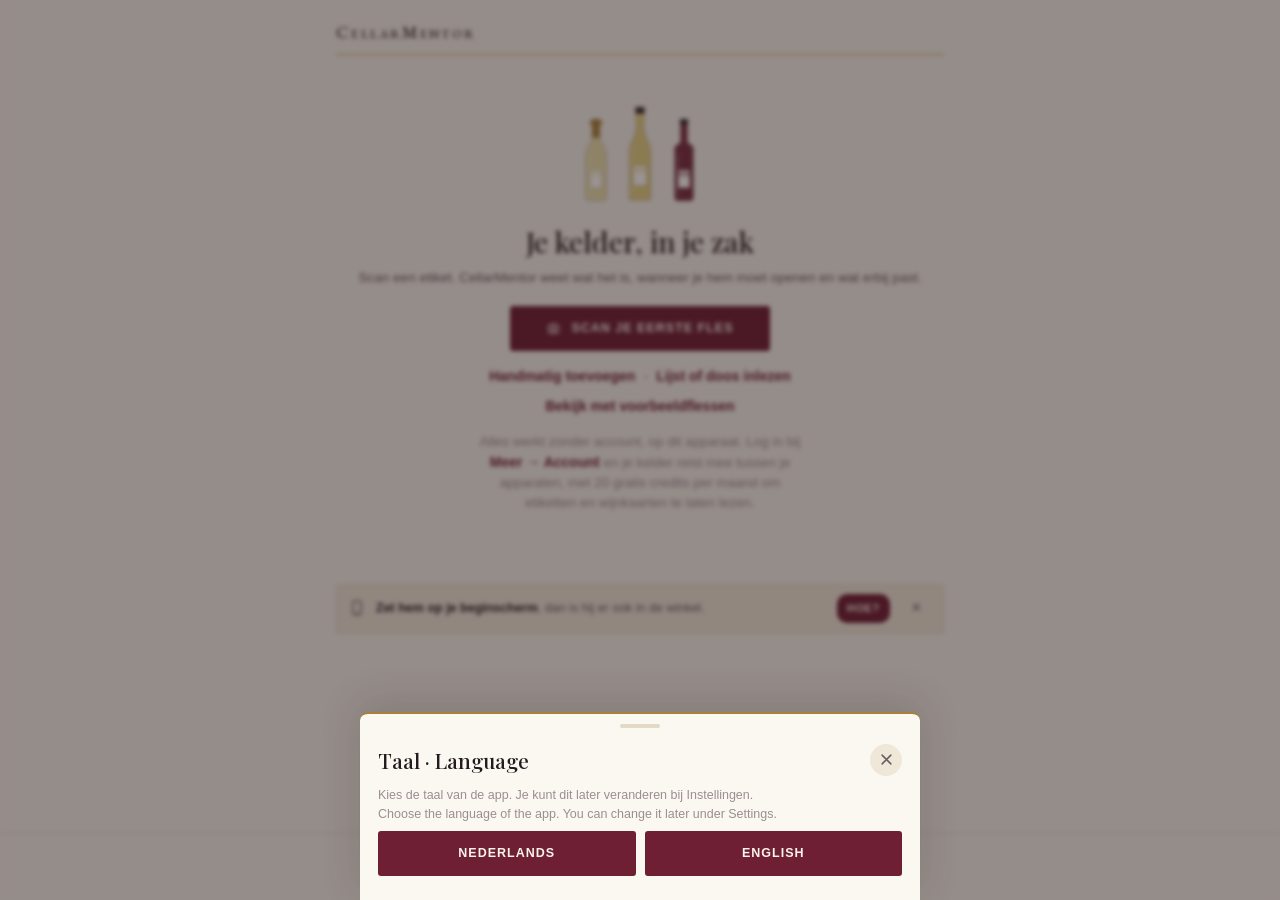
==== commit c1927d3f: "brug: CellarMentor v99, de nieuwe stijl Gebouwd met brug.sh uit mpoons/cellarmentor (branch claude/r" ====
--- a/index.html
+++ b/index.html
@@ -7,8 +7,8 @@
 <meta http-equiv="Content-Security-Policy" content="default-src 'self'; script-src 'self' 'unsafe-inline'; style-src 'self' 'unsafe-inline'; img-src 'self' data: blob:; media-src 'self' blob: mediastream:; connect-src 'self' https://dbzgrkipcoebglacsqwe.supabase.co https://api.anthropic.com; object-src 'none'; base-uri 'none'; form-action 'none'">
 <title>CellarMentor, je wijnkelder</title>
 <meta name="description" content="CellarMentor is je wijnkelder in je zak: scan een etiket, weet altijd welke fles nú open moet, en laat de sommelier in het restaurant de wijnkaart lezen.">
-<meta name="theme-color" content="#F4EFE6" media="(prefers-color-scheme: light)">
-<meta name="theme-color" content="#2B2229" media="(prefers-color-scheme: dark)">
+<meta name="theme-color" content="#F6F2EA" media="(prefers-color-scheme: light)">
+<meta name="theme-color" content="#1B1418" media="(prefers-color-scheme: dark)">
 <!-- hoe de link eruitziet als iemand hem deelt in WhatsApp, iMessage of Slack -->
 <meta property="og:type" content="website">
 <meta property="og:site_name" content="CellarMentor">
@@ -31,146 +31,130 @@
 <meta name="viewport" content="width=device-width, initial-scale=1, viewport-fit=cover">
 <meta name="theme-color" content="#F4EFE6">
 <style>
-/* ============ Huisstijl: 'Maison' bij licht (ivoor, lijnen, Playfair cursief, Cormorant SC),
-   'Étiquette' bij donker (donkere grond, kaarten als ivoren etiketten). Letters zijn zelf
-   gehost in fonts/, zodat ze offline werken en er geen verkeer naar Google loopt. ============ */
-@font-face{font-family:'Cormorant SC';font-style:normal;font-weight:600;font-display:swap;src:url(fonts/cormorantsc-600-latin-ext.woff2) format('woff2');unicode-range:U+0102-0103, U+0110-0111, U+0128-0129, U+0168-0169, U+01A0-01A1, U+01AF-01B0, U+0300-0301, U+0303-0304, U+0308-0309, U+0323, U+0329, U+1EA0-1EF9, U+20AB}
-@font-face{font-family:'Cormorant SC';font-style:normal;font-weight:600;font-display:swap;src:url(fonts/cormorantsc-600-latin.woff2) format('woff2');unicode-range:U+0100-02BA, U+02BD-02C5, U+02C7-02CC, U+02CE-02D7, U+02DD-02FF, U+0304, U+0308, U+0329, U+1D00-1DBF, U+1E00-1E9F, U+1EF2-1EFF, U+2020, U+20A0-20AB, U+20AD-20C0, U+2113, U+2C60-2C7F, U+A720-A7FF}
-@font-face{font-family:'Playfair Display';font-style:italic;font-weight:500;font-display:swap;src:url(fonts/playfair-500i-latin-ext.woff2) format('woff2');unicode-range:U+0102-0103, U+0110-0111, U+0128-0129, U+0168-0169, U+01A0-01A1, U+01AF-01B0, U+0300-0301, U+0303-0304, U+0308-0309, U+0323, U+0329, U+1EA0-1EF9, U+20AB}
-@font-face{font-family:'Playfair Display';font-style:italic;font-weight:500;font-display:swap;src:url(fonts/playfair-500i-latin.woff2) format('woff2');unicode-range:U+0100-02BA, U+02BD-02C5, U+02C7-02CC, U+02CE-02D7, U+02DD-02FF, U+0304, U+0308, U+0329, U+1D00-1DBF, U+1E00-1E9F, U+1EF2-1EFF, U+2020, U+20A0-20AB, U+20AD-20C0, U+2113, U+2C60-2C7F, U+A720-A7FF}
-@font-face{font-family:'Playfair Display';font-style:italic;font-weight:600;font-display:swap;src:url(fonts/playfair-600i-latin-ext.woff2) format('woff2');unicode-range:U+0102-0103, U+0110-0111, U+0128-0129, U+0168-0169, U+01A0-01A1, U+01AF-01B0, U+0300-0301, U+0303-0304, U+0308-0309, U+0323, U+0329, U+1EA0-1EF9, U+20AB}
-@font-face{font-family:'Playfair Display';font-style:italic;font-weight:600;font-display:swap;src:url(fonts/playfair-600i-latin.woff2) format('woff2');unicode-range:U+0100-02BA, U+02BD-02C5, U+02C7-02CC, U+02CE-02D7, U+02DD-02FF, U+0304, U+0308, U+0329, U+1D00-1DBF, U+1E00-1E9F, U+1EF2-1EFF, U+2020, U+20A0-20AB, U+20AD-20C0, U+2113, U+2C60-2C7F, U+A720-A7FF}
-@font-face{font-family:'Playfair Display';font-style:normal;font-weight:500;font-display:swap;src:url(fonts/playfair-500-latin-ext.woff2) format('woff2');unicode-range:U+0102-0103, U+0110-0111, U+0128-0129, U+0168-0169, U+01A0-01A1, U+01AF-01B0, U+0300-0301, U+0303-0304, U+0308-0309, U+0323, U+0329, U+1EA0-1EF9, U+20AB}
-@font-face{font-family:'Playfair Display';font-style:normal;font-weight:500;font-display:swap;src:url(fonts/playfair-500-latin.woff2) format('woff2');unicode-range:U+0100-02BA, U+02BD-02C5, U+02C7-02CC, U+02CE-02D7, U+02DD-02FF, U+0304, U+0308, U+0329, U+1D00-1DBF, U+1E00-1E9F, U+1EF2-1EFF, U+2020, U+20A0-20AB, U+20AD-20C0, U+2113, U+2C60-2C7F, U+A720-A7FF}
-@font-face{font-family:'Playfair Display';font-style:normal;font-weight:600;font-display:swap;src:url(fonts/playfair-600-latin-ext.woff2) format('woff2');unicode-range:U+0102-0103, U+0110-0111, U+0128-0129, U+0168-0169, U+01A0-01A1, U+01AF-01B0, U+0300-0301, U+0303-0304, U+0308-0309, U+0323, U+0329, U+1EA0-1EF9, U+20AB}
-@font-face{font-family:'Playfair Display';font-style:normal;font-weight:600;font-display:swap;src:url(fonts/playfair-600-latin.woff2) format('woff2');unicode-range:U+0100-02BA, U+02BD-02C5, U+02C7-02CC, U+02CE-02D7, U+02DD-02FF, U+0304, U+0308, U+0329, U+1D00-1DBF, U+1E00-1E9F, U+1EF2-1EFF, U+2020, U+20A0-20AB, U+20AD-20C0, U+2113, U+2C60-2C7F, U+A720-A7FF}
+/* ============ Huisstijl 'Maison': ivoor, haarlijnen, twee letters met elk een eigen rol zoals op
+   een etiket (Playfair voor de naam, EB Garamond in kleinkapitaal voor huis, appellation en kopjes),
+   de systeemletter voor alles wat je leest en invult. Donker is dezelfde app op een warme donkere
+   grond met goud als accent. De letters zijn variabel en zelf gehost in fonts/, zodat ze offline
+   werken en er geen verkeer naar Google loopt. ============ */
+@font-face{font-family:'EB Garamond';font-style:italic;font-weight:400 800;font-display:swap;src:url(fonts/ebgaramond-italic-latin-ext.woff2) format('woff2');unicode-range:U+0100-02BA, U+02BD-02C5, U+02C7-02CC, U+02CE-02D7, U+02DD-02FF, U+0304, U+0308, U+0329, U+1D00-1DBF, U+1E00-1E9F, U+1EF2-1EFF, U+2020, U+20A0-20AB, U+20AD-20C0, U+2113, U+2C60-2C7F, U+A720-A7FF}
+@font-face{font-family:'EB Garamond';font-style:italic;font-weight:400 800;font-display:swap;src:url(fonts/ebgaramond-italic-latin.woff2) format('woff2');unicode-range:U+0000-00FF, U+0131, U+0152-0153, U+02BB-02BC, U+02C6, U+02DA, U+02DC, U+0304, U+0308, U+0329, U+2000-206F, U+20AC, U+2122, U+2191, U+2193, U+2212, U+2215, U+FEFF, U+FFFD}
+@font-face{font-family:'EB Garamond';font-style:normal;font-weight:400 800;font-display:swap;src:url(fonts/ebgaramond-normal-latin-ext.woff2) format('woff2');unicode-range:U+0100-02BA, U+02BD-02C5, U+02C7-02CC, U+02CE-02D7, U+02DD-02FF, U+0304, U+0308, U+0329, U+1D00-1DBF, U+1E00-1E9F, U+1EF2-1EFF, U+2020, U+20A0-20AB, U+20AD-20C0, U+2113, U+2C60-2C7F, U+A720-A7FF}
+@font-face{font-family:'EB Garamond';font-style:normal;font-weight:400 800;font-display:swap;src:url(fonts/ebgaramond-normal-latin.woff2) format('woff2');unicode-range:U+0000-00FF, U+0131, U+0152-0153, U+02BB-02BC, U+02C6, U+02DA, U+02DC, U+0304, U+0308, U+0329, U+2000-206F, U+20AC, U+2122, U+2191, U+2193, U+2212, U+2215, U+FEFF, U+FFFD}
+@font-face{font-family:'Playfair Display';font-style:italic;font-weight:400 900;font-display:swap;src:url(fonts/playfair-italic-latin-ext.woff2) format('woff2');unicode-range:U+0100-02BA, U+02BD-02C5, U+02C7-02CC, U+02CE-02D7, U+02DD-02FF, U+0304, U+0308, U+0329, U+1D00-1DBF, U+1E00-1E9F, U+1EF2-1EFF, U+2020, U+20A0-20AB, U+20AD-20C0, U+2113, U+2C60-2C7F, U+A720-A7FF}
+@font-face{font-family:'Playfair Display';font-style:italic;font-weight:400 900;font-display:swap;src:url(fonts/playfair-italic-latin.woff2) format('woff2');unicode-range:U+0000-00FF, U+0131, U+0152-0153, U+02BB-02BC, U+02C6, U+02DA, U+02DC, U+0304, U+0308, U+0329, U+2000-206F, U+20AC, U+2122, U+2191, U+2193, U+2212, U+2215, U+FEFF, U+FFFD}
+@font-face{font-family:'Playfair Display';font-style:normal;font-weight:400 900;font-display:swap;src:url(fonts/playfair-normal-latin-ext.woff2) format('woff2');unicode-range:U+0100-02BA, U+02BD-02C5, U+02C7-02CC, U+02CE-02D7, U+02DD-02FF, U+0304, U+0308, U+0329, U+1D00-1DBF, U+1E00-1E9F, U+1EF2-1EFF, U+2020, U+20A0-20AB, U+20AD-20C0, U+2113, U+2C60-2C7F, U+A720-A7FF}
+@font-face{font-family:'Playfair Display';font-style:normal;font-weight:400 900;font-display:swap;src:url(fonts/playfair-normal-latin.woff2) format('woff2');unicode-range:U+0000-00FF, U+0131, U+0152-0153, U+02BB-02BC, U+02C6, U+02DA, U+02DC, U+0304, U+0308, U+0329, U+2000-206F, U+20AC, U+2122, U+2191, U+2193, U+2212, U+2215, U+FEFF, U+FFFD}
 
 :root{
-  --bg:#F4EFE6; --card:#FBF8F2; --card2:#EEE6D8; --sheet:#FBF8F2;
-  --ink:#2A1F24; --ink2:#6A5A62; --ink3:#9A8C92;
-  --line:#DCCFBB; --line2:#E8DECD;
-  --acc:#6E1F33; --acc-deep:#4F1524; --acc-soft:#F1E2E4; --acc-ink:#6E1F33;
-  --gold:#B08A47; --gold-ink:#8A6930;
+  --bg:#F6F2EA; --card:#FFFDF8; --card2:#EFE7D8; --sheet:#FBF8F2;
+  --ink:#241B1F; --ink2:#6B5A60; --ink3:#9C8D92;
+  --line:#E3D9C7; --line2:#EAE1D1;
+  --acc:#6E1F33; --acc-deep:#4F1524; --acc-soft:#F5E8EA; --acc-ink:#6E1F33;
+  --gold:#A8813D; --gold-ink:#8A6930; --rule:#C8A96A;
   --btn-bg:#6E1F33; --btn-ink:#FBF3EC; --fab1:#6E1F33; --fab2:#4F1524;
-  --ok:#3E7C4F; --ok-bg:#E6EFE4; --warn:#A26E10; --warn-bg:#F6EBD2;
-  --bad:#A63D2F; --bad-bg:#F6E2DD; --info:#56718C; --info-bg:#E6EBF1;
-  --neut:#8A7E71; --neut-bg:#EEE8DB;
+  --ok:#3E6B46; --ok-bg:#E4EEE3; --warn:#96591B; --warn-bg:#F6EBD2;
+  --bad:#9A4234; --bad-bg:#F6E2DD; --info:#4E6878; --info-bg:#E6EBF1;
+  --neut:#8A7E71; --neut-bg:#EEE8DB; --rijp:#8A6930; --rijp-bg:#F3EAD6;
+  --r-jong:#5F7A8A; --r-op:#4A7A52; --r-rijp:#A8813D; --r-nu:#B5722A; --r-over:#9A4234; --r-onb:#B5A99B;
   --t-rood:#8E3347; --t-wit:#A5851B; --t-rose:#C96A7C;
   --t-mous:#2E7B40; --t-zoet:#CE8330; --t-vers:#83420F; --t-oranje:#C8722B;
-  --bar:#6E1F33; --bar-track:#EADFCB;
+  --f-rood:#6E1F33; --f-wit:#E3CF7C; --f-rose:#E8A0AC; --f-mous:#EADFA8; --f-zoet:#D9A24A; --f-vers:#83420F; --f-oranje:#D98A3A;
+  --bar:#6E1F33; --bar-track:#E6DCCB; --papier:#FFFDF8;
   --shadow:none;
   --shadow-lg:0 -8px 40px rgba(42,31,36,.16);
   --serif:'Playfair Display','Iowan Old Style','Palatino Nova',Palatino,Georgia,serif;
-  --sc:'Cormorant SC','Cormorant Garamond','Iowan Old Style',Palatino,Georgia,serif;
+  --sc:'EB Garamond','Cormorant Garamond','Iowan Old Style',Palatino,Georgia,serif;
   --sans:-apple-system,BlinkMacSystemFont,'SF Pro Text','Segoe UI',Roboto,'Helvetica Neue',Arial,sans-serif;
 }
 @media (prefers-color-scheme: dark){
   :root:not([data-theme="light"]){
-  --bg:#2B2229; --card:#F6EFE2; --card2:#3A2E36; --sheet:#F6EFE2;
-  --ink:#F1E6D6; --ink2:#C9B9AE; --ink3:#9C8C94;
-  --line:#5A4A52; --line2:#4A3C43;
-  --acc:#C9A25A; --acc-deep:#E0BE7A; --acc-soft:#3F3038; --acc-ink:#D6B072;
-  --gold:#C9A25A; --gold-ink:#D6B072;
-  --btn-bg:#C9A25A; --btn-ink:#2B2229; --fab1:#C9A25A; --fab2:#A98240;
-  --ok:#8FC49A; --ok-bg:#243527; --warn:#E3B45B; --warn-bg:#3B3020;
-  --bad:#D97A6B; --bad-bg:#42261F; --info:#9FB4C9; --info-bg:#27313B;
-  --neut:#A79A8C; --neut-bg:#342A2E;
-  --t-rood:#C87083; --t-wit:#C9A83A; --t-rose:#D06880;
+  --bg:#1B1418; --card:#271D23; --card2:#31262C; --sheet:#241B20;
+  --ink:#E4D9C9; --ink2:#AE9E94; --ink3:#8A767E;
+  --line:#3D2F36; --line2:#2E232A;
+  --acc:#C9A25A; --acc-deep:#E0BE7A; --acc-soft:#3A2E24; --acc-ink:#D9B56E;
+  --gold:#C9A25A; --gold-ink:#D9B56E; --rule:#6E552C;
+  --btn-bg:#C9A25A; --btn-ink:#1B1418; --fab1:#C9A25A; --fab2:#A98240;
+  --ok:#7FB48C; --ok-bg:#243527; --warn:#DFA05C; --warn-bg:#3B3020;
+  --bad:#D98070; --bad-bg:#42261F; --info:#8FA8B8; --info-bg:#27313B;
+  --neut:#A79A8C; --neut-bg:#342A2E; --rijp:#D9B56E; --rijp-bg:#3A3020;
+  --r-jong:#8FA8B8; --r-op:#7FB48C; --r-rijp:#D9B56E; --r-nu:#DFA05C; --r-over:#D98070; --r-onb:#6A5A60;
+  --t-rood:#C06B7E; --t-wit:#C9A83A; --t-rose:#D06880;
   --t-mous:#5FA870; --t-zoet:#D9923A; --t-vers:#B56A4C; --t-oranje:#E0955A;
-  --bar:#C9A25A; --bar-track:#3A2E36;
+  --f-rood:#8E3347; --f-wit:#E3CF7C; --f-rose:#E8A0AC; --f-mous:#EADFA8; --f-zoet:#D9A24A; --f-vers:#9A4E1C; --f-oranje:#D98A3A;
+  --bar:#C9A25A; --bar-track:#382B31; --papier:#F3EBDD;
   --shadow:0 6px 18px rgba(0,0,0,.35);
   --shadow-lg:0 -14px 50px rgba(0,0,0,.5);
   }
-
-:root:not([data-theme="light"]) .wcard,:root:not([data-theme="light"]) .sheet,:root:not([data-theme="light"]) .panel,:root:not([data-theme="light"]) .match,:root:not([data-theme="light"]) .dishcard,:root:not([data-theme="light"]) .tile,:root:not([data-theme="light"]) .menu{--ink:#241A20;--ink2:#5C4F55;--ink3:#8B7D83;--line:#D7C8A8;--line2:#E4D8C2;--card:#F6EFE2;--card2:#EADFCB;--sheet:#F6EFE2;
-  --acc:#7A2C3C;--acc-deep:#5E1F2E;--acc-soft:#EFDDE0;--acc-ink:#7A2C3C;--gold:#B99C5E;--gold-ink:#8A6930;--btn-bg:#7A2C3C;--btn-ink:#FFF7F0;
-  --ok:#3E7C4F;--ok-bg:#E3ECE0;--warn:#A26E10;--warn-bg:#F4E8CF;--bad:#A63D2F;--bad-bg:#F6E2DD;--info:#56718C;--info-bg:#E4E9EE;--neut:#8A7E71;--neut-bg:#EEE8DB;
-  --t-rood:#8E3347;--t-wit:#A5851B;--t-rose:#C96A7C;--t-mous:#2E7B40;--t-zoet:#CE8330;--t-vers:#83420F; --t-oranje:#C8722B;--bar:#8E3347;--bar-track:#E4D8C2;--shadow:none;color:var(--ink)}
-:root:not([data-theme="light"]) .wcard,:root:not([data-theme="light"]) .match,:root:not([data-theme="light"]) .panel,:root:not([data-theme="light"]) .dishcard,:root:not([data-theme="light"]) .tile,:root:not([data-theme="light"]) .menu{position:relative;border:1px solid #B99C5E;outline:1px solid #B99C5E;outline-offset:-4px;border-radius:3px;background:linear-gradient(180deg,#F8F2E6,#F1E8D6)}
-:root:not([data-theme="light"]) .wcard{padding:13px 11px 11px}
-:root:not([data-theme="light"]) .wcard::before,:root:not([data-theme="light"]) .match::before{content:"";position:absolute;left:12px;right:12px;top:0;height:2px;background:#7A2C3C;border-radius:0 0 1px 1px}
-:root:not([data-theme="light"]) .sheet{border:1px solid #B99C5E;border-top:1px solid #B99C5E;outline:1px solid #B99C5E;outline-offset:-5px;border-radius:6px 6px 0 0;background:linear-gradient(180deg,#F8F2E6,#F3EADA)}
-:root:not([data-theme="light"]) .sheet .grip,:root:not([data-theme="light"]) .sheet-grip{background:#B99C5E}
-:root:not([data-theme="light"]) .search,:root:not([data-theme="light"]) .inp{background:#3A2E36;border-color:#5A4A52;color:#F1E6D6}
-:root:not([data-theme="light"]) .sheet .inp,:root:not([data-theme="light"]) .panel .inp,:root:not([data-theme="light"]) .match .inp,:root:not([data-theme="light"]) .menu .inp{background:#FFFCF6;border-color:#D7C8A8;color:#241A20}
-:root:not([data-theme="light"]) .chip{background:transparent;color:#E6DAC8;border-color:#5A4A52}
-:root:not([data-theme="light"]) .chip.on{background:#C9A25A;border-color:#C9A25A;color:#2B2229}
-:root:not([data-theme="light"]) .nav{background:color-mix(in srgb,#221A1F 94%,transparent);border-top-color:#3D3037}
-:root:not([data-theme="light"]) .pairtoggle button.on,:root:not([data-theme="light"]) .seg button.on{color:#241A20}
-:root:not([data-theme="light"]) .sheet .seg button.on{color:#241A20}
-:root:not([data-theme="light"]) .toast{background:#F6EFE2;color:#241A20}
-:root:not([data-theme="light"]) .toast button{color:#7A2C3C}
-:root:not([data-theme="light"]) .brand{color:#F3E9D8}
-:root:not([data-theme="light"]) .brand .dot{color:#C9A25A}
-:root:not([data-theme="light"]) .hdr{border-bottom-color:#4A3C43}
-:root:not([data-theme="light"]) .b-top{color:#8A6930;border-color:#B99C5E}
-:root:not([data-theme="light"]) .dcell{border-top-color:#D7C8A8}
-:root:not([data-theme="light"]) .qty{background:#EADFCB;color:#241A20}
-:root:not([data-theme="light"]) .dbtn{color:#7A2C3C}
-:root:not([data-theme="light"]) .rowline .t{color:#241A20}
+  :root:not([data-theme="light"]) .nav{background:color-mix(in srgb,#221A1E 94%,transparent)}
+  :root:not([data-theme="light"]) .toast{background:#E4D9C9;color:#1B1418}
+  :root:not([data-theme="light"]) .toast button{color:#6E1F33}
+  :root:not([data-theme="light"]) .fles path[stroke]{stroke:#F0E7DA}
 }
 :root[data-theme="light"]{
-  --bg:#F4EFE6; --card:#FBF8F2; --card2:#EEE6D8; --sheet:#FBF8F2;
-  --ink:#2A1F24; --ink2:#6A5A62; --ink3:#9A8C92;
-  --line:#DCCFBB; --line2:#E8DECD;
-  --acc:#6E1F33; --acc-deep:#4F1524; --acc-soft:#F1E2E4; --acc-ink:#6E1F33;
-  --gold:#B08A47; --gold-ink:#8A6930;
+  --bg:#F6F2EA; --card:#FFFDF8; --card2:#EFE7D8; --sheet:#FBF8F2;
+  --ink:#241B1F; --ink2:#6B5A60; --ink3:#9C8D92;
+  --line:#E3D9C7; --line2:#EAE1D1;
+  --acc:#6E1F33; --acc-deep:#4F1524; --acc-soft:#F5E8EA; --acc-ink:#6E1F33;
+  --gold:#A8813D; --gold-ink:#8A6930; --rule:#C8A96A;
   --btn-bg:#6E1F33; --btn-ink:#FBF3EC; --fab1:#6E1F33; --fab2:#4F1524;
-  --ok:#3E7C4F; --ok-bg:#E6EFE4; --warn:#A26E10; --warn-bg:#F6EBD2;
-  --bad:#A63D2F; --bad-bg:#F6E2DD; --info:#56718C; --info-bg:#E6EBF1;
-  --neut:#8A7E71; --neut-bg:#EEE8DB;
+  --ok:#3E6B46; --ok-bg:#E4EEE3; --warn:#96591B; --warn-bg:#F6EBD2;
+  --bad:#9A4234; --bad-bg:#F6E2DD; --info:#4E6878; --info-bg:#E6EBF1;
+  --neut:#8A7E71; --neut-bg:#EEE8DB; --rijp:#8A6930; --rijp-bg:#F3EAD6;
+  --r-jong:#5F7A8A; --r-op:#4A7A52; --r-rijp:#A8813D; --r-nu:#B5722A; --r-over:#9A4234; --r-onb:#B5A99B;
   --t-rood:#8E3347; --t-wit:#A5851B; --t-rose:#C96A7C;
   --t-mous:#2E7B40; --t-zoet:#CE8330; --t-vers:#83420F; --t-oranje:#C8722B;
-  --bar:#6E1F33; --bar-track:#EADFCB;
+  --f-rood:#6E1F33; --f-wit:#E3CF7C; --f-rose:#E8A0AC; --f-mous:#EADFA8; --f-zoet:#D9A24A; --f-vers:#83420F; --f-oranje:#D98A3A;
+  --bar:#6E1F33; --bar-track:#E6DCCB; --papier:#FFFDF8;
   --shadow:none;
   --shadow-lg:0 -8px 40px rgba(42,31,36,.16);
   --serif:'Playfair Display','Iowan Old Style','Palatino Nova',Palatino,Georgia,serif;
-  --sc:'Cormorant SC','Cormorant Garamond','Iowan Old Style',Palatino,Georgia,serif;
+  --sc:'EB Garamond','Cormorant Garamond','Iowan Old Style',Palatino,Georgia,serif;
   --sans:-apple-system,BlinkMacSystemFont,'SF Pro Text','Segoe UI',Roboto,'Helvetica Neue',Arial,sans-serif;
 }
 :root[data-theme="dark"]{
-  --bg:#2B2229; --card:#F6EFE2; --card2:#3A2E36; --sheet:#F6EFE2;
-  --ink:#F1E6D6; --ink2:#C9B9AE; --ink3:#9C8C94;
-  --line:#5A4A52; --line2:#4A3C43;
-  --acc:#C9A25A; --acc-deep:#E0BE7A; --acc-soft:#3F3038; --acc-ink:#D6B072;
-  --gold:#C9A25A; --gold-ink:#D6B072;
-  --btn-bg:#C9A25A; --btn-ink:#2B2229; --fab1:#C9A25A; --fab2:#A98240;
-  --ok:#8FC49A; --ok-bg:#243527; --warn:#E3B45B; --warn-bg:#3B3020;
-  --bad:#D97A6B; --bad-bg:#42261F; --info:#9FB4C9; --info-bg:#27313B;
-  --neut:#A79A8C; --neut-bg:#342A2E;
-  --t-rood:#C87083; --t-wit:#C9A83A; --t-rose:#D06880;
+  --bg:#1B1418; --card:#271D23; --card2:#31262C; --sheet:#241B20;
+  --ink:#E4D9C9; --ink2:#AE9E94; --ink3:#8A767E;
+  --line:#3D2F36; --line2:#2E232A;
+  --acc:#C9A25A; --acc-deep:#E0BE7A; --acc-soft:#3A2E24; --acc-ink:#D9B56E;
+  --gold:#C9A25A; --gold-ink:#D9B56E; --rule:#6E552C;
+  --btn-bg:#C9A25A; --btn-ink:#1B1418; --fab1:#C9A25A; --fab2:#A98240;
+  --ok:#7FB48C; --ok-bg:#243527; --warn:#DFA05C; --warn-bg:#3B3020;
+  --bad:#D98070; --bad-bg:#42261F; --info:#8FA8B8; --info-bg:#27313B;
+  --neut:#A79A8C; --neut-bg:#342A2E; --rijp:#D9B56E; --rijp-bg:#3A3020;
+  --r-jong:#8FA8B8; --r-op:#7FB48C; --r-rijp:#D9B56E; --r-nu:#DFA05C; --r-over:#D98070; --r-onb:#6A5A60;
+  --t-rood:#C06B7E; --t-wit:#C9A83A; --t-rose:#D06880;
   --t-mous:#5FA870; --t-zoet:#D9923A; --t-vers:#B56A4C; --t-oranje:#E0955A;
-  --bar:#C9A25A; --bar-track:#3A2E36;
+  --f-rood:#8E3347; --f-wit:#E3CF7C; --f-rose:#E8A0AC; --f-mous:#EADFA8; --f-zoet:#D9A24A; --f-vers:#9A4E1C; --f-oranje:#D98A3A;
+  --bar:#C9A25A; --bar-track:#382B31; --papier:#F3EBDD;
   --shadow:0 6px 18px rgba(0,0,0,.35);
   --shadow-lg:0 -14px 50px rgba(0,0,0,.5);
 }
-
-:root[data-theme="dark"] .wcard,:root[data-theme="dark"] .sheet,:root[data-theme="dark"] .panel,:root[data-theme="dark"] .match,:root[data-theme="dark"] .dishcard,:root[data-theme="dark"] .tile,:root[data-theme="dark"] .menu{--ink:#241A20;--ink2:#5C4F55;--ink3:#8B7D83;--line:#D7C8A8;--line2:#E4D8C2;--card:#F6EFE2;--card2:#EADFCB;--sheet:#F6EFE2;
-  --acc:#7A2C3C;--acc-deep:#5E1F2E;--acc-soft:#EFDDE0;--acc-ink:#7A2C3C;--gold:#B99C5E;--gold-ink:#8A6930;--btn-bg:#7A2C3C;--btn-ink:#FFF7F0;
-  --ok:#3E7C4F;--ok-bg:#E3ECE0;--warn:#A26E10;--warn-bg:#F4E8CF;--bad:#A63D2F;--bad-bg:#F6E2DD;--info:#56718C;--info-bg:#E4E9EE;--neut:#8A7E71;--neut-bg:#EEE8DB;
-  --t-rood:#8E3347;--t-wit:#A5851B;--t-rose:#C96A7C;--t-mous:#2E7B40;--t-zoet:#CE8330;--t-vers:#83420F; --t-oranje:#C8722B;--bar:#8E3347;--bar-track:#E4D8C2;--shadow:none;color:var(--ink)}
-:root[data-theme="dark"] .wcard,:root[data-theme="dark"] .match,:root[data-theme="dark"] .panel,:root[data-theme="dark"] .dishcard,:root[data-theme="dark"] .tile,:root[data-theme="dark"] .menu{position:relative;border:1px solid #B99C5E;outline:1px solid #B99C5E;outline-offset:-4px;border-radius:3px;background:linear-gradient(180deg,#F8F2E6,#F1E8D6)}
-:root[data-theme="dark"] .wcard{padding:13px 11px 11px}
-:root[data-theme="dark"] .wcard::before,:root[data-theme="dark"] .match::before{content:"";position:absolute;left:12px;right:12px;top:0;height:2px;background:#7A2C3C;border-radius:0 0 1px 1px}
-:root[data-theme="dark"] .sheet{border:1px solid #B99C5E;border-top:1px solid #B99C5E;outline:1px solid #B99C5E;outline-offset:-5px;border-radius:6px 6px 0 0;background:linear-gradient(180deg,#F8F2E6,#F3EADA)}
-:root[data-theme="dark"] .sheet .grip,:root[data-theme="dark"] .sheet-grip{background:#B99C5E}
-:root[data-theme="dark"] .search,:root[data-theme="dark"] .inp{background:#3A2E36;border-color:#5A4A52;color:#F1E6D6}
-:root[data-theme="dark"] .sheet .inp,:root[data-theme="dark"] .panel .inp,:root[data-theme="dark"] .match .inp,:root[data-theme="dark"] .menu .inp{background:#FFFCF6;border-color:#D7C8A8;color:#241A20}
-:root[data-theme="dark"] .chip{background:transparent;color:#E6DAC8;border-color:#5A4A52}
-:root[data-theme="dark"] .chip.on{background:#C9A25A;border-color:#C9A25A;color:#2B2229}
-:root[data-theme="dark"] .nav{background:color-mix(in srgb,#221A1F 94%,transparent);border-top-color:#3D3037}
-:root[data-theme="dark"] .pairtoggle button.on,:root[data-theme="dark"] .seg button.on{color:#241A20}
-:root[data-theme="dark"] .sheet .seg button.on{color:#241A20}
-:root[data-theme="dark"] .toast{background:#F6EFE2;color:#241A20}
-:root[data-theme="dark"] .toast button{color:#7A2C3C}
-:root[data-theme="dark"] .brand{color:#F3E9D8}
-:root[data-theme="dark"] .brand .dot{color:#C9A25A}
-:root[data-theme="dark"] .hdr{border-bottom-color:#4A3C43}
-:root[data-theme="dark"] .b-top{color:#8A6930;border-color:#B99C5E}
-:root[data-theme="dark"] .dcell{border-top-color:#D7C8A8}
-:root[data-theme="dark"] .qty{background:#EADFCB;color:#241A20}
-:root[data-theme="dark"] .dbtn{color:#7A2C3C}
-:root[data-theme="dark"] .rowline .t{color:#241A20}
+:root[data-theme="dark"] .nav{background:color-mix(in srgb,#221A1E 94%,transparent)}
+:root[data-theme="dark"] .toast{background:#E4D9C9;color:#1B1418}
+:root[data-theme="dark"] .toast button{color:#6E1F33}
+:root[data-theme="dark"] .fles path[stroke]{stroke:#F0E7DA}
+/* Uit eten: de wijnkaart lezen gebeurt in het restaurant, en daar is het donker. */
+body.uit-eten{
+  --bg:#1B1418; --card:#271D23; --card2:#31262C; --sheet:#241B20;
+  --ink:#E4D9C9; --ink2:#AE9E94; --ink3:#8A767E;
+  --line:#3D2F36; --line2:#2E232A;
+  --acc:#C9A25A; --acc-deep:#E0BE7A; --acc-soft:#3A2E24; --acc-ink:#D9B56E;
+  --gold:#C9A25A; --gold-ink:#D9B56E; --rule:#6E552C;
+  --btn-bg:#C9A25A; --btn-ink:#1B1418; --fab1:#C9A25A; --fab2:#A98240;
+  --ok:#7FB48C; --ok-bg:#243527; --warn:#DFA05C; --warn-bg:#3B3020;
+  --bad:#D98070; --bad-bg:#42261F; --info:#8FA8B8; --info-bg:#27313B;
+  --neut:#A79A8C; --neut-bg:#342A2E; --rijp:#D9B56E; --rijp-bg:#3A3020;
+  --r-jong:#8FA8B8; --r-op:#7FB48C; --r-rijp:#D9B56E; --r-nu:#DFA05C; --r-over:#D98070; --r-onb:#6A5A60;
+  --t-rood:#C06B7E; --t-wit:#C9A83A; --t-rose:#D06880;
+  --t-mous:#5FA870; --t-zoet:#D9923A; --t-vers:#B56A4C; --t-oranje:#E0955A;
+  --f-rood:#8E3347; --f-wit:#E3CF7C; --f-rose:#E8A0AC; --f-mous:#EADFA8; --f-zoet:#D9A24A; --f-vers:#9A4E1C; --f-oranje:#D98A3A;
+  --bar:#C9A25A; --bar-track:#382B31; --papier:#F3EBDD;
+  --shadow:0 6px 18px rgba(0,0,0,.35);
+  --shadow-lg:0 -14px 50px rgba(0,0,0,.5);
+  background:var(--bg);min-height:100dvh}
+body.uit-eten .nav{background:color-mix(in srgb,#221A1E 94%,transparent)}
+body.uit-eten .toast{background:#E4D9C9;color:#1B1418}
+body.uit-eten .fles path[stroke]{stroke:#F0E7DA}
 *{box-sizing:border-box;margin:0;padding:0}
 html,body{background:var(--bg)}
 body{
@@ -189,11 +173,10 @@
 #app{max-width:640px;margin:0 auto;padding:14px 16px calc(96px + env(safe-area-inset-bottom,0px))}
 /* ---------- header ---------- */
 .hdr{display:flex;align-items:baseline;justify-content:space-between;gap:12px;margin:6px 0 14px}
-.brand{font-family:var(--serif);font-size:30px;letter-spacing:.01em;color:var(--ink)}
-.brand .dot{color:var(--acc)}
+.brand{font-family:var(--sc);font-variant:small-caps;font-size:17px;letter-spacing:.14em;font-weight:500;color:var(--ink)}
 .hdr-sub{font-size:12.5px;color:var(--ink2)}
-.eyebrow{font-size:11px;letter-spacing:.09em;text-transform:uppercase;color:var(--gold-ink);font-weight:600}
-.h2{font-family:var(--serif);font-size:21px;margin:4px 0 10px}
+.eyebrow{font-family:var(--sc);font-variant:small-caps;font-size:14px;letter-spacing:.14em;font-weight:500;color:var(--gold-ink)}
+.h2{font-family:var(--serif);font-size:24px;font-weight:500;line-height:1.15;margin:2px 0 12px}
 .sect{margin-top:22px}
 /* ---------- search & chips ---------- */
 .search{display:flex;align-items:center;gap:8px;background:var(--card);border:1px solid var(--line);border-radius:12px;padding:9px 12px;box-shadow:var(--shadow)}
@@ -212,25 +195,44 @@
 .chip .tdot{width:8px;height:8px}
 .chip.on .tdot{outline:1.5px solid rgba(255,247,242,.85);outline-offset:1px}
 /* ---------- wijnkaart ---------- */
-.wlist{display:flex;flex-direction:column;gap:10px}
-.wcard{display:flex;gap:12px;align-items:stretch;background:var(--card);border:1px solid var(--line);border-radius:14px;padding:10px;box-shadow:var(--shadow);text-align:left;width:100%}
-.wthumb{flex:none;width:52px;border-radius:9px;overflow:hidden;background:var(--card2);display:flex;align-items:center;justify-content:center;min-height:68px;position:relative}
+.wlist{display:flex;flex-direction:column;gap:0}
+.wcard{display:flex;gap:13px;align-items:center;background:transparent;border:0;border-bottom:1px solid var(--line2);border-radius:0;padding:10px 0;text-align:left;width:100%;animation:rij-in .32s cubic-bezier(.2,.7,.2,1) both;animation-delay:calc(var(--i,0)*18ms)}
+.wthumb{flex:none;width:52px;border-radius:2px;overflow:hidden;background:var(--card2);display:flex;align-items:center;justify-content:center;min-height:68px;position:relative}
 .wthumb img{width:100%;height:100%;object-fit:cover;position:absolute;inset:0}
 .wthumb svg{color:var(--ink3);opacity:.8}
+/* de fles naast de naam: de etiketfoto als die er is, anders een flesje in de kleur van de wijn */
+.wfles{flex:none;width:44px;height:68px;display:flex;align-items:center;justify-content:center;position:relative}
+.wfles img{position:absolute;inset:0;width:100%;height:100%;object-fit:cover;border-radius:2px;border:1px solid var(--line)}
+.wfles img:not([src]){display:none}
+.fles{display:block;flex:none}
+/* waar in het venster de fles staat: één as van koel naar warm, niet vier losse kleuren */
+.rbar{position:relative;width:60px;height:3px;border-radius:2px;background:var(--bar-track);flex:none;display:inline-block;vertical-align:middle}
+.rbar i{position:absolute;top:0;bottom:0;left:0;border-radius:2px;display:block}
+.rbar b{position:absolute;top:-3px;width:2px;height:9px;border-radius:1px;background:var(--ink);display:block}
+.r-op{background:var(--r-op)} .r-nu{background:var(--r-nu)} .r-rijp{background:var(--r-rijp)} .r-over{background:var(--r-over)} .r-jong{background:var(--r-jong)} .r-onb{background:var(--r-onb)}
+.rlab{font-size:10.5px;font-weight:600;white-space:nowrap;background:none;padding:0;border-radius:0}
+.rlab.b-op{color:var(--ok);background:none} .rlab.b-nu{color:var(--warn);background:none} .rlab.b-rijp{color:var(--rijp);background:none} .rlab.b-over{color:var(--bad);background:none} .rlab.b-jong{color:var(--info);background:none} .rlab.b-onb{color:var(--neut);background:none}
+.wcard .wmeta{gap:7px;margin-top:3px}
+@keyframes rij-in{from{opacity:0;transform:translateY(5px)}to{opacity:1;transform:none}}
+@keyframes view-in{from{opacity:0;transform:translateY(4px)}to{opacity:1;transform:none}}
+#view.vt{animation:view-in .2s ease-out both}
 .wmain{flex:1;min-width:0;display:flex;flex-direction:column;gap:2px;justify-content:center}
-.wname{font-family:var(--serif);font-size:16.5px;line-height:1.25;overflow:hidden;display:-webkit-box;-webkit-line-clamp:2;-webkit-box-orient:vertical}
-.wsub{font-size:12.5px;color:var(--ink2);white-space:nowrap;overflow:hidden;text-overflow:ellipsis}
-.wcard .wsub{display:flex;min-width:0}
+.wname{font-family:var(--serif);font-size:16.5px;font-weight:500;line-height:1.2;overflow:hidden;display:-webkit-box;-webkit-line-clamp:2;-webkit-box-orient:vertical}
+.wname .wjaar{color:var(--ink3);font-weight:400;font-size:14px;white-space:nowrap}
+.wsub{font-family:var(--sc);font-variant:small-caps;letter-spacing:.07em;font-size:13.5px;color:var(--ink2);white-space:nowrap;overflow:hidden;text-overflow:ellipsis}
 .wcard .wprod{overflow:hidden;text-overflow:ellipsis;white-space:nowrap;min-width:0}
 .wcard .wjaar{flex:none;white-space:pre}
 .wmeta{display:flex;align-items:center;gap:6px;flex-wrap:wrap;margin-top:4px}
-.wside{flex:none;display:flex;flex-direction:column;align-items:flex-end;justify-content:space-between;gap:6px;padding:2px 0}
+.wside{flex:none;display:flex;flex-direction:column;align-items:flex-end;justify-content:center;gap:4px;padding:2px 0}
 .wtap{display:flex;gap:12px;flex:1;min-width:0;align-items:stretch;text-align:left}
-.dbtn{width:36px;height:36px;border-radius:50%;background:var(--acc-soft);color:var(--acc-ink);display:flex;align-items:center;justify-content:center}
+.dbtn{width:30px;height:30px;border-radius:50%;background:none;color:var(--ink3);display:flex;align-items:center;justify-content:center;margin-top:2px}
 .dbtn.leeg{opacity:.55}
 .dbtn:active{transform:scale(.92)}
-.qty{font-variant-numeric:tabular-nums;font-size:13px;font-weight:600;color:var(--ink);background:var(--card2);border-radius:8px;padding:3px 8px}
-.wloc{font-size:11px;color:var(--ink3);max-width:104px;text-align:right;line-height:1.25;overflow:hidden;display:-webkit-box;-webkit-box-orient:vertical;-webkit-line-clamp:2}
+.qty{font-family:var(--serif);font-variant-numeric:lining-nums tabular-nums;font-size:15px;color:var(--ink);background:none;border-radius:0;padding:0}
+.wloc{font-size:10px;color:var(--ink3);max-width:104px;text-align:right;line-height:1.25;display:flex;align-items:flex-start;gap:3px;justify-content:flex-end}
+.wloc .ik{width:9px;height:9px;margin:2px 0 0;flex:none}
+.wloc>span{overflow:hidden;display:-webkit-box;-webkit-box-orient:vertical;-webkit-line-clamp:2}
+.wcard .b-top{border:0;padding:0;font-size:10.5px;background:none}
 .tdot{width:9px;height:9px;border-radius:50%;flex:none;display:inline-block}
 .tlabel{font-size:12px;color:var(--ink2)}
 .t-rood{background:var(--t-rood)} .t-wit{background:var(--t-wit)} .t-rose{background:var(--t-rose)}
@@ -259,7 +261,7 @@
 .schaal-as{display:flex;justify-content:space-between;font-size:10.5px;color:var(--ink3);margin:3px 0 6px;font-variant-numeric:tabular-nums}
 .b-jong{background:var(--info-bg);color:var(--info)}
 .b-over{background:var(--bad-bg);color:var(--bad)}
-.b-rijp{background:var(--warn-bg);color:var(--warn)}
+.b-rijp{background:var(--rijp-bg);color:var(--rijp)}
 .b-onb{background:var(--neut-bg);color:var(--neut)}
 /* ---------- knoppen ---------- */
 .btn{display:inline-flex;align-items:center;justify-content:center;gap:8px;border-radius:12px;padding:12px 18px;font-size:15px;font-weight:600;background:var(--btn-bg);color:var(--btn-ink);width:100%;transition:transform .06s ease,opacity .15s}
@@ -289,7 +291,7 @@
 .sheet-in{overflow-y:auto;padding:8px 18px calc(24px + env(safe-area-inset-bottom,0px));-webkit-overflow-scrolling:touch}
 .sheet-grip{width:40px;height:4px;border-radius:2px;background:var(--line);margin:10px auto 2px;flex:none}
 .sheet-head{display:flex;align-items:center;justify-content:space-between;gap:10px;padding:6px 0 10px}
-.sheet-title{font-family:var(--serif);font-size:20px}
+.sheet-title{font-family:var(--serif);font-size:21px;font-weight:500;line-height:1.15}
 .xbtn{width:32px;height:32px;border-radius:50%;background:var(--card2);display:flex;align-items:center;justify-content:center;color:var(--ink2);flex:none}
 @media (min-width:560px){.sheet{max-width:560px;left:50%;transform:translate(-50%,100%);}.sheet.show{transform:translate(-50%,0)}}
 /* ---------- detail ---------- */
@@ -307,9 +309,9 @@
 .stepval{font-family:var(--serif);font-size:30px;min-width:56px;text-align:center;font-variant-numeric:tabular-nums}
 /* tijdlijn */
 .tl{margin:8px 0 4px}
-.tl-track{position:relative;height:10px;border-radius:5px;background:var(--bar-track);overflow:visible}
-.tl-fill{position:absolute;top:0;bottom:0;border-radius:5px;background:linear-gradient(90deg,var(--t-mous),var(--ok) 30%,var(--warn) 78%,var(--bad))}
-.tl-now{position:absolute;top:-4px;width:2.5px;height:18px;border-radius:2px;background:var(--ink);box-shadow:0 0 0 3px var(--sheet)}
+.tl-track{position:relative;height:5px;border-radius:3px;background:var(--bar-track);overflow:visible}
+.tl-fill{position:absolute;top:0;bottom:0;border-radius:3px;background:linear-gradient(90deg,var(--r-op),var(--r-op) 45%,var(--r-rijp) 72%,var(--r-nu) 88%,var(--r-over))}
+.tl-now{position:absolute;top:-5px;width:2.5px;height:15px;border-radius:2px;background:var(--ink);box-shadow:0 0 0 3px var(--sheet);transform:translateX(-50%)}
 .tl-lab{position:relative;height:15px;font-size:11.5px;color:var(--ink3);margin-top:7px;font-variant-numeric:tabular-nums}
 .tl-lab span{position:absolute;top:0;white-space:nowrap}
 .tl-lab span.now{color:var(--ink);font-weight:600}
@@ -363,8 +365,8 @@
 /* ---------- overzicht ---------- */
 .tiles{display:grid;grid-template-columns:1fr 1fr;gap:10px}
 .tile{background:var(--card);border:1px solid var(--line);border-radius:14px;padding:13px 15px;box-shadow:var(--shadow);text-align:left}
-.tile .n{font-family:var(--serif);font-size:27px;font-variant-numeric:tabular-nums;margin-top:2px}
-.tile .k{font-size:11.5px;letter-spacing:.06em;text-transform:uppercase;color:var(--ink3);font-weight:600}
+.tile .n{font-family:var(--serif);font-size:23px;font-weight:500;font-variant-numeric:lining-nums tabular-nums;margin-top:2px;line-height:1.1}
+.tile .k{font-family:var(--sc);font-variant:small-caps;font-size:13px;letter-spacing:.1em;color:var(--ink3)}
 .tile .s{font-size:11.5px;color:var(--ink2);margin-top:2px}
 .brow{display:grid;grid-template-columns:minmax(86px,30%) 1fr auto;align-items:center;gap:10px;padding:5px 0}
 .brow .l{font-size:13px;color:var(--ink2);display:flex;align-items:center;gap:7px;overflow:hidden;white-space:nowrap;text-overflow:ellipsis}
@@ -393,14 +395,14 @@
 .backrow{display:flex;align-items:center;gap:8px;margin-bottom:12px;color:var(--acc-ink);font-weight:600;font-size:14px}
 /* ---------- navigatie ---------- */
 .nav{position:fixed;left:0;right:0;bottom:0;z-index:30;background:color-mix(in srgb,var(--card) 92%,transparent);backdrop-filter:blur(14px);-webkit-backdrop-filter:blur(14px);border-top:1px solid var(--line)}
-.nav-in{max-width:640px;margin:0 auto;display:flex;align-items:flex-end;justify-content:space-around;padding:6px 8px calc(8px + env(safe-area-inset-bottom,0px))}
+.nav-in{max-width:640px;margin:0 auto;display:flex;align-items:flex-end;justify-content:space-around;padding:6px 8px calc(8px + env(safe-area-inset-bottom,0px));position:relative}
+.nav-ind{position:absolute;top:-1px;height:2px;width:30px;background:var(--acc);transition:left .28s cubic-bezier(.32,.72,.33,1);pointer-events:none}
 .nbtn{flex:1;display:flex;flex-direction:column;align-items:center;gap:3px;padding:5px 2px;color:var(--ink3);font-size:10.5px;font-weight:600;letter-spacing:.02em}
 .nbtn.on{color:var(--acc-ink)}
 .nbtn svg{width:23px;height:23px}
 .nfab{flex:1;display:flex;flex-direction:column;align-items:center;gap:3px;font-size:10.5px;font-weight:600;color:var(--ink3);margin-top:-24px}
-.nfab .fab{width:56px;height:56px;border-radius:50%;background:var(--fab1);color:var(--btn-ink);display:flex;align-items:center;justify-content:center;box-shadow:0 6px 18px rgba(125,42,60,.38);border:3px solid var(--bg)}
+.nfab .fab{width:54px;height:54px;border-radius:50%;background:var(--fab1);color:var(--btn-ink);display:flex;align-items:center;justify-content:center;box-shadow:0 4px 14px rgba(42,31,36,.18);border:3px solid var(--bg)}
 .nfab.on .fab{background:var(--fab2)}
-:root[data-theme="dark"] .nfab .fab{box-shadow:0 6px 18px rgba(0,0,0,.45)}
 /* ---------- toast ---------- */
 .toast{position:fixed;left:50%;transform:translateX(-50%) translateY(20px);bottom:calc(104px + env(safe-area-inset-bottom,0px));z-index:60;background:var(--ink);color:var(--bg);border-radius:12px;padding:11px 16px;font-size:13.5px;display:flex;gap:14px;align-items:center;width:max-content;text-align:left;box-shadow:var(--shadow-lg);opacity:0;pointer-events:none;transition:opacity .2s,transform .2s;max-width:calc(100vw - 40px)}
 .toast.show{opacity:1;transform:translateX(-50%) translateY(0);pointer-events:auto}
@@ -410,8 +412,7 @@
 .toast button{margin-left:auto}
 /* ---------- scan ---------- */
 .scanhero{text-align:center;padding:26px 18px 10px}
-.scanbig{width:150px;height:150px;border-radius:50%;background:radial-gradient(circle at 35% 30%,var(--fab1) 0%,var(--fab2) 90%);color:#FFF7F2;display:flex;flex-direction:column;align-items:center;justify-content:center;gap:8px;margin:18px auto;box-shadow:0 14px 40px rgba(125,42,60,.35);font-weight:600;font-size:14px}
-:root[data-theme="dark"] .scanbig{box-shadow:0 14px 40px rgba(0,0,0,.5)}
+.scanbig{width:150px;height:150px;border-radius:50%;background:var(--fab1);color:var(--btn-ink);display:flex;flex-direction:column;align-items:center;justify-content:center;gap:8px;margin:18px auto;box-shadow:none;font-weight:600;font-size:14px}
 .scanbig:active{transform:scale(.97)}
 .scanprev{border-radius:16px;overflow:hidden;max-height:300px;display:flex;align-items:center;justify-content:center;background:var(--card2);margin-bottom:14px}
 .scanprev img{object-fit:contain;max-height:300px}
@@ -467,27 +468,23 @@
 .legal li{margin-bottom:5px}
 .legal b{color:var(--ink)}
 .legal .upd{font-size:12px;color:var(--ink3);margin-top:22px;padding-top:12px;border-top:1px solid var(--line)}
+.q{font-style:italic;color:var(--ink2)}
+.muted{color:var(--ink3)}
 .small{font-size:12.5px;color:var(--ink3)}
 .center{text-align:center}
 .mt8{margin-top:8px}.mt14{margin-top:14px}.mb8{margin-bottom:8px}
 
 /* ---------- Maison: de lichte stand ---------- */
-.brand{font-family:var(--sc);font-size:23px;letter-spacing:.16em;text-transform:none;font-weight:600}
-.brand .dot{color:var(--gold-ink)}
-.hdr{border-bottom:1px solid var(--line);padding-bottom:9px;margin-bottom:12px}
-.h2{font-weight:500}
-.wname{font-style:italic;font-weight:500;font-size:17px}
-.sheet-title{font-style:italic;font-weight:500;font-size:21px}
-.empty .big{font-style:italic;font-weight:500}
+.hdr{border-bottom:1px solid var(--rule);padding-bottom:8px;margin-bottom:12px;align-items:center}
+.empty .big{font-weight:500;font-size:28px;line-height:1.18;margin-bottom:10px}
+.empty .leegfles{display:flex;justify-content:center;gap:14px;margin:6px 0 22px}
+.empty .leegfles .fles{width:32px;height:96px}
+.empty .leegfles .fles:first-child,.empty .leegfles .fles:last-child{width:28px;height:84px;align-self:flex-end}
 .rowline .t{font-weight:500}
 .tile .n,.stepval,.mprice,.mscore{font-variant-numeric:lining-nums tabular-nums}
-.eyebrow{font-family:var(--sc);font-size:13px;letter-spacing:.14em;text-transform:none;font-weight:600}
-.wlist{gap:0}
-.wcard{background:transparent;border:0;border-bottom:1px solid var(--line);border-radius:0;box-shadow:none;padding:11px 2px}
 .wthumb{border-radius:2px}
-.qty{border-radius:2px}
 .chip{border-radius:2px;text-transform:uppercase;letter-spacing:.06em;font-size:10.5px;padding:7px 10px;background:transparent}
-.chip.on{background:var(--ink);border-color:var(--ink);color:var(--bg)}
+.chip.on{background:var(--acc);border-color:var(--acc);color:var(--btn-ink)}
 .chip.on .tdot{outline-color:rgba(255,255,255,.7)}
 .search,.inp{border-radius:3px}
 .btn{border-radius:3px;text-transform:uppercase;letter-spacing:.08em;font-size:12.5px;padding:13px 18px}
@@ -500,6 +497,40 @@
 .toast{border-radius:3px}
 .nav{background:color-mix(in srgb,var(--bg) 94%,transparent)}
 .b-top{border-radius:2px}
+/* "Ik wil iets drinken": de tweede hoofdactie op het beginscherm, direct onder zoeken */
+.drinkbar{display:flex;align-items:center;gap:11px;width:100%;border:1.5px solid var(--acc);border-radius:3px;padding:10px 13px;color:var(--acc-ink);background:var(--acc-soft);margin-top:9px;text-align:left;font-size:12.5px;font-weight:600;letter-spacing:.06em;text-transform:uppercase}
+.drinkbar .grow{flex:1}
+.drinkbar .ik{width:18px;height:18px;margin:0}
+.banner.slim{padding:8px 11px;align-items:center;font-size:12.5px;margin:8px 0}
+.banner.slim .btn.sm{padding:6px 10px}
+/* de fles in het detail, naast naam en herkomst */
+.dkop{display:flex;gap:16px;align-items:flex-start;margin:2px 0 12px}
+.dkop .dfles{flex:none;width:82px;display:flex;align-items:center;justify-content:center}
+.dkop .dfles img{width:82px;max-height:150px;object-fit:contain;border-radius:2px;border:1px solid var(--line);display:block}
+.dkop .dtekst{flex:1;min-width:0;display:flex;flex-direction:column;gap:5px;padding-top:4px}
+/* zin in: vier flessen, tik en de kelder staat gefilterd op wat nu op dronk is in die kleur */
+.zin{display:grid;grid-template-columns:repeat(4,minmax(0,1fr));gap:8px;margin:4px 0 6px}
+.zin button{display:flex;flex-direction:column;align-items:center;gap:6px;padding:12px 6px 10px;background:var(--card);border:1px solid var(--line);border-radius:3px}
+.zin button span{font-size:11px;font-weight:600;letter-spacing:.06em;text-transform:uppercase;color:var(--ink2)}
+.zin button small{font-size:10px;color:var(--ink3);font-variant-numeric:tabular-nums}
+.zin button:active{transform:scale(.97)}
+.ofregel{display:flex;align-items:center;gap:10px;margin:14px 0 10px;font-family:var(--sc);font-style:italic;font-size:14px;color:var(--ink3)}
+.ofregel::before,.ofregel::after{content:"";flex:1;height:1px;background:var(--line)}
+/* Horizon: wanneer de kelder op dronk komt, per periode */
+.hz{display:flex;flex-direction:column;margin:0 0 6px}
+.hz-rij{display:flex;gap:10px;align-items:center;padding:7px 0;border-bottom:1px solid var(--line2);width:100%;text-align:left}
+.hz-rij:last-child{border-bottom:0}
+.hz-jaar{flex:none;width:56px;display:flex;flex-direction:column;line-height:1.1}
+.hz-jaar b{font-family:var(--serif);font-size:15px;font-weight:500;font-variant-numeric:lining-nums tabular-nums}
+.hz-jaar small{font-size:9.5px;color:var(--ink3)}
+.hz-mid{flex:1;min-width:0;display:flex;flex-direction:column;gap:4px}
+.hz-bar{display:block;height:5px;border-radius:3px;min-width:3px}
+.hz-note{font-size:11px;color:var(--ink2);white-space:nowrap;overflow:hidden;text-overflow:ellipsis}
+.hz-n{flex:none;display:flex;flex-direction:column;align-items:flex-end;line-height:1.1}
+.hz-n b{font-family:var(--serif);font-size:15px;font-weight:500;font-variant-numeric:lining-nums tabular-nums}
+.hz-n small{font-size:9.5px;color:var(--ink3);font-variant-numeric:tabular-nums}
+.match .wname,.dishcard .d{font-weight:500}
+.match-top .fles{margin-right:2px}
 </style>
 <div id="app">
   <main id="view" aria-live="polite"></main>
@@ -507,13 +538,14 @@
 
 <nav class="nav" aria-label="Hoofdnavigatie">
   <div class="nav-in">
+    <span class="nav-ind" aria-hidden="true"></span>
     <button class="nbtn" data-act="tab" data-tab="kelder" aria-label="Kelder">
-      <svg viewBox="0 0 24 24" fill="none" stroke="currentColor" stroke-width="1.8" stroke-linecap="round" stroke-linejoin="round"><path d="M7 3h10l-.6 6.2a4.4 4.4 0 0 1-8.8 0L7 3Z"/><path d="M12 13.5V20"/><path d="M8.5 21h7"/></svg>
+      <svg viewBox="0 0 24 24" fill="none" stroke="currentColor" stroke-width="1.8" stroke-linecap="round" stroke-linejoin="round"><path d="M4 21V9l8-6 8 6v12"/><path d="M9 21v-6h6v6"/></svg>
       <span>Kelder</span>
     </button>
-    <button class="nbtn" data-act="tab" data-tab="pairing" aria-label="Pairing">
-      <svg viewBox="0 0 24 24" fill="none" stroke="currentColor" stroke-width="1.8" stroke-linecap="round" stroke-linejoin="round"><path d="M7 3v7"/><path d="M4.5 3v4.2a2.5 2.5 0 0 0 5 0V3"/><path d="M7 13v8"/><path d="M16.5 3c-1.7 1-2.5 3-2.5 5.5 0 2 .8 3 2.5 3.5V21"/><path d="M16.5 3v9"/></svg>
-      <span>Pairing</span>
+    <button class="nbtn" data-act="tab" data-tab="pairing" aria-label="Drinken">
+      <svg viewBox="0 0 24 24" fill="none" stroke="currentColor" stroke-width="1.8" stroke-linecap="round" stroke-linejoin="round"><path d="M7 3h10l-.6 6.2a4.4 4.4 0 0 1-8.8 0L7 3Z"/><path d="M12 13.5V20"/><path d="M8.5 21h7"/></svg>
+      <span>Drinken</span>
     </button>
     <button class="nfab" data-act="tab" data-tab="scan" aria-label="Scan een etiket">
       <span class="fab"><svg width="26" height="26" viewBox="0 0 24 24" fill="none" stroke="currentColor" stroke-width="1.8" stroke-linecap="round" stroke-linejoin="round"><path d="M4 8.5A2.5 2.5 0 0 1 6.5 6h1l1.4-2h6.2L16.5 6h1A2.5 2.5 0 0 1 20 8.5v7A2.5 2.5 0 0 1 17.5 18h-11A2.5 2.5 0 0 1 4 15.5v-7Z"/><circle cx="12" cy="12" r="3.4"/></svg></span>
@@ -928,27 +960,56 @@
   let uit = Math.max(1, Math.round(span * 0.35));
   const eind = regelEind(w);
   if(eind && eind > t) uit = Math.max(uit, eind - t);
+  /* Heeft een bron deze streek-jaargang nog levend gezien ná het jaar waar ons venster ophoudt,
+     dan was ons venster daar aantoonbaar te kort. Dat is geen kwestie van smaak: Decanter dronk
+     Barolo 1971 nog in 2015, terwijl de kelderregels die wijn in 2006 lieten stoppen. Het venster
+     rekt dan tot dat waargenomen jaar, en de gewone uitloop begint daar. Ook dit gaat één kant op. */
+  const rp = rijpheidVan(w);
+  if(rp){
+    const bewijs = rp.jaar + rijpheidReikt(rp, span);
+    /* Begrensd op de eigen plateaulengte. De rijpheidstabel gaat per streek, en de rij "witte
+       Bourgogne 2014" van een handelaar gaat over grand cru, niet over een gewone Bourgogne Blanc.
+       Zonder die grens zou een fles met een plateau van vijf jaar elf jaar extra krijgen omdat
+       iemand een heel andere wijn uit dezelfde streek nog goed vond. */
+    if(bewijs > t) uit = Math.max(uit, Math.min(bewijs - t + Math.max(1, Math.round(span * 0.35)), span));
+  }
   return Math.min(uit, 40);
 }
 function windowStatus(w){
   const y = YR(), f = w.drinkFrom||null, t = w.drinkTo||null;
   if(!f && !t) return {k:'onb',cls:'b-onb',label:'Venster onbekend',sub:''};
-  if(f && y < f) return {k:'jong',cls:'b-jong',label:'Nog te jong',sub:'op dronk '+f+(t?'–'+t:'')};
+  if(f && y < f){ const rq = rijpheidVan(w);
+    return {k:'jong',cls:'b-jong',label:'Nog te jong',sub:'op dronk '+f+(t?'–'+t:''),bron:rq ? rijpheidZin(rq) : ''}; }
   if(t && y > t){
     const uit = vensterUitloop(w, f, t);
     if(y <= t + uit){
-      const eind = regelEind(w);
+      const eind = regelEind(w), rq = rijpheidVan(w);
       return {k:'rijp',cls:'b-rijp',label:'Op z’n rijpst',
-        sub:'venster liep tot '+t+(eind && eind > t + 2 ? ', de kelderregels rekenen op '+eind : ', deze gaat langer mee')};
+        sub:'venster liep tot '+t+(eind && eind > t + 2 ? ', de kelderregels rekenen op '+eind : ', deze gaat langer mee'),
+        bron:rq ? rijpheidZin(rq) : ''};
     }
-    return {k:'over',cls:'b-over',label:'Over de piek?',sub:'was op dronk '+(f?f+'–'+t:'t/m '+t)};
+    /* Zei een gepubliceerde bron dat deze streek-jaargang nog leven had, dan houden we
+       "Over de piek?" tegen — maar alleen als die uitspraak tot vandaag reikt. Een "nog niet toe"
+       uit 2015 over een 1997 gaat over een wijn van achttien, niet over een wijn van negenentwintig.
+       Eén kant op: verlengen mag, inkorten niet.
+       De naam van de uitgever gaat niet in sub maar in bron. Sub staat op elke suggestiekaart, en
+       daar hoort geen "volgens Berry Bros & Rudd" bij elke fles te staan: dan wordt het behang en
+       leest niemand het meer. Bron wordt getoond waar iemand er om vraagt. */
+    const rp = rijpheidVan(w), oud = y - w.vintage;
+    if(rp && rp.stand <= 2 && rijpheidReikt(rp, t - (f || t)) >= oud)
+      return {k:'rijp',cls:'b-rijp',label:'Op z’n rijpst',
+        sub:'venster liep tot '+t+', een bron geeft hem meer tijd', bron:rijpheidZin(rp)};
+    return {k:'over',cls:'b-over',label:'Over de piek?',sub:'was op dronk '+(f?f+'–'+t:'t/m '+t),
+      bron:(rp && rp.stand >= 3 ? rijpheidZin(rp) : '')};
   }
   if(t){
     const span = Math.max(1, t-(f||t)), rem = t-y;
     if(rem <= Math.min(3, Math.max(1, Math.round(span*0.18))))
-      return {k:'nu',cls:'b-nu',label:'Drink binnenkort',sub:(f?'venster '+f+'–'+t:'nog t/m '+t)};
-  }
-  return {k:'op',cls:'b-op',label:'Op dronk',sub:t?(f?'venster '+f+'–'+t:'tot '+t):''};
+      { const rq = rijpheidVan(w);
+        return {k:'nu',cls:'b-nu',label:'Drink binnenkort',sub:(f?'venster '+f+'–'+t:'nog t/m '+t),bron:rq ? rijpheidZin(rq) : ''}; }
+  }
+  const rq = rijpheidVan(w);
+  return {k:'op',cls:'b-op',label:'Op dronk',sub:t?(f?'venster '+f+'–'+t:'tot '+t):'',bron:rq ? rijpheidZin(rq) : ''};
 }
 const badgeHtml = w => { const st = windowStatus(w); return `<span class="badge ${st.cls}">${st.label}</span>`; };
 /* sterren als tekst, met halve: ★★★½ */
@@ -983,7 +1044,7 @@
   const imgs = [...(root||document).querySelectorAll('img[data-photo]')];
   await Promise.all(imgs.map(async img => {
     const src = await pGet(img.dataset.photo);
-    if(src){ img.src = src; img.closest('.wthumb,.dphoto,.scanprev')?.querySelector('svg')?.remove(); }
+    if(src){ img.src = src; img.closest('.wthumb,.wfles,.dphoto,.dfles,.scanprev')?.querySelector('svg')?.remove(); }
   }));
 }
 /* glas dat volloopt: laadbeeld voor alles waar de sommelier op zit te denken */
@@ -993,6 +1054,42 @@
   <path class="glass" d="M4.6 3h12.8l-1 8.2a5.9 5.9 0 0 1-10.8 0L4.6 3Z"/>
   <path class="glass" d="M11 17.3V25M7.4 26.4h7.2"/></svg>`;
 
+/* De fles naast de naam. Vorm volgt de soort (Bordeaux-schouders voor rood, glooiend voor wit, iets
+   slanker voor rosé, zwaar met folie en kurk voor bubbels), de kleur is de wijn; kleuren als CSS-variabelen
+   zodat de donkere stand ze kan bijstellen. Een etiketje op de buik is wat het in één oogopslag tot fles maakt. */
+const FLES_VORM = {
+  bx:'M9 1h6v19l5 4v44a2 2 0 0 1-2 2H6a2 2 0 0 1-2-2V24l5-4z',
+  bg:'M9 1h6v15c0 8 5 10 5 18v34a2 2 0 0 1-2 2H6a2 2 0 0 1-2-2V34c0-8 5-10 5-18z',
+  rs:'M9 1h6v15c0 8 4 10 4 18v34a2 2 0 0 1-2 2H7a2 2 0 0 1-2-2V34c0-8 4-10 4-18z',
+  ch:'M9 1h6v11c0 9 6 11 6 20v36a2 2 0 0 1-2 2H5a2 2 0 0 1-2-2V32c0-9 6-11 6-20z'
+};
+const FLES = {
+  rood:{d:FLES_VORM.bx, fill:'var(--f-rood)', cap:'#3A2C31', foil:5},
+  wit:{d:FLES_VORM.bg, fill:'var(--f-wit)', cap:'#3A2C31', foil:5},
+  rose:{d:FLES_VORM.rs, fill:'var(--f-rose)', cap:'#3A2C31', foil:5},
+  mousserend:{d:FLES_VORM.ch, fill:'var(--f-mous)', cap:'var(--gold)', foil:16, cork:'M7 5V2.5a5 2.5 0 0 1 10 0V5z'},
+  zoet:{d:FLES_VORM.bg, fill:'var(--f-zoet)', cap:'#3A2C31', foil:5},
+  versterkt:{d:FLES_VORM.bx, fill:'var(--f-vers)', cap:'#3A2C31', foil:5},
+  oranje:{d:FLES_VORM.bg, fill:'var(--f-oranje)', cap:'#3A2C31', foil:5}
+};
+function flesIcon(type, w, h){
+  const F = FLES[type] || FLES.rood;
+  return `<svg class="fles" width="${w||24}" height="${h||68}" viewBox="0 0 24 72" aria-hidden="true"><path d="${F.d}" fill="${F.fill}" fill-opacity=".92"/><path d="${F.d}" fill="none" stroke="#3A2C31" stroke-opacity=".22" stroke-width=".8"/><rect x="8.5" y="0" width="7" height="${F.foil}" rx="1" fill="${F.cap}"/>${F.cork?`<path d="${F.cork}" fill="${F.cap}"/>`:''}<rect x="7" y="44" width="10" height="15" fill="var(--papier)" stroke="#3A2C31" stroke-opacity=".25" stroke-width=".6"/><rect x="7" y="46.5" width="10" height="1.8" fill="${F.fill}" fill-opacity=".75"/><path d="M7 30v36" stroke="#fff" stroke-opacity=".25" stroke-width="1.2" stroke-linecap="round"/></svg>`;
+}
+/* Foto als die er is, anders het flesje; in Instellingen kun je altijd het flesje kiezen voor een rustige lijst. */
+const toonFoto = w => !!w.photo && S.settings.flesIcoon !== 'icoon';
+const flesVak = w => `<span class="wfles">${flesIcon(w.type)}${toonFoto(w)?`<img data-photo="${w.id}" alt="">`:''}</span>`;
+/* Waar in het venster de fles staat: een balkje met een streepje voor nu, en de stand als woord. */
+function rijpHtml(w){
+  const st = windowStatus(w), y = YR(), f = w.drinkFrom || null, t = w.drinkTo || null;
+  let p = 50;
+  if(st.k === 'jong') p = 4; else if(st.k === 'over') p = 100; else if(st.k === 'onb') p = 0;
+  else if(f && t && t > f) p = Math.max(6, Math.min(96, Math.round((y - f) / (t - f) * 100)));
+  else if(t) p = Math.max(6, Math.min(96, Math.round((1 - Math.min(10, t - y) / 10) * 100)));
+  return `<span class="rbar"><i class="r-${st.k}" style="width:${p}%"></i><b style="left:${p}%"></b></span><span class="rlab ${st.cls}">${st.label}</span>`;
+}
+/* een korte trilling op de momenten die tellen: fles afgeboekt, etiket herkend */
+const tik = ms => { try{ if(navigator.vibrate) navigator.vibrate(ms || 30); }catch(e){} };
 const bottleSvg = `<svg width="22" height="34" viewBox="0 0 22 34" fill="none" stroke="currentColor" stroke-width="1.6" stroke-linecap="round"><path d="M9 2h4v6.5c2.2 1.2 3.5 3 3.5 5.8V29a3 3 0 0 1-3 3h-5a3 3 0 0 1-3-3V14.3c0-2.8 1.3-4.6 3.5-5.8V2Z"/></svg>`;
 
 /* Noodscherm: wat er nog kan als een view gooit (een kapot record, een fout in een nieuwe versie):
@@ -1198,93 +1295,175 @@
    tabel moet leveren. */
 const STREKEN = [
   {k:'sauternes', l:'Sauternes en Barsac', kw:['sauternes','barsac','cerons','loupiac','sainte croix du mont','monbazillac','saussignac'],
-   j:'1983:5 1986:5 1988:5 1989:5 1990:5 1995:4 1996:4 1997:5 1998:3 1999:3 2001:5 2002:4 2003:5 2004:3 2005:5 2006:4 2007:5 2008:4 2009:5 2010:5 2011:5 2012:2 2013:3 2014:4 2015:4 2016:4 2017:4 2018:3 2019:4 2020:3 2021:3 2022:4 2023:3'},
-  {k:'bordeaux', l:'Bordeaux', kw:['bordeaux','medoc','margaux','pauillac','saint julien','saint estephe','pessac leognan','graves','pomerol','saint emilion','listrac','moulis','fronsac','castillon','lalande de pomerol','saint georges','montagne','blaye','bourg','cadillac','sainte foy','francs'],
-   j:'1982:5 1983:3 1985:4 1986:4 1988:4 1989:5 1990:5 1991:1 1992:1 1993:2 1994:2 1995:4 1996:4 1997:2 1998:4 1999:3 2000:5 2001:4 2002:3 2003:3 2004:3 2005:5 2006:3 2007:2 2008:4 2009:5 2010:5 2011:3 2012:3 2013:1 2014:4 2015:5 2016:5 2017:3 2018:5 2019:5 2020:5 2021:3 2022:5 2023:4 2024:2'},
+   j:'1983:5+ 1986:4* 1988:5+ 1989:5+ 1990:5+ 1995:4* 1996:4+ 1997:5+ 1998:3* 1999:4* 2001:5+ 2002:3+ 2003:4+ 2004:3* 2005:5+ 2006:3* 2007:4+ 2008:2* 2009:5* 2010:4+ 2011:5+ 2012:2* 2013:3* 2014:5+ 2015:5+ 2016:3+ 2017:4+ 2018:3+ 2019:4+ 2020:3+ 2021:4+ 2022:3+ 2023:5+ 2024:3+ 2025:5*'},
+  {k:'bordeaux', l:'Bordeaux', kw:['bordeaux','medoc','margaux','pauillac','saint julien','saint estephe','pessac leognan','graves','pomerol','saint emilion','listrac','moulis','fronsac','castillon','lalande de pomerol','saint georges','blaye','bourg','cadillac','sainte foy','francs','entre deux mers'], niet:['nuits','orques'],
+   j:'1982:5+ 1983:3+ 1985:4+ 1986:4+ 1988:4+ 1989:5+ 1990:5+ 1991:1+ 1992:1+ 1993:2+ 1994:2+ 1995:4+ 1996:4+ 1997:2+ 1998:4+ 1999:3 2000:5+ 2001:4+ 2002:3+ 2003:3+ 2004:3+ 2005:5+ 2006:3+ 2007:2 2008:3+ 2009:5+ 2010:5+ 2011:3+ 2012:3+ 2013:1 2014:4 2015:5 2016:5+ 2017:3+ 2018:5+ 2019:5+ 2020:5+ 2021:3+ 2022:5+ 2023:4+ 2024:2+ 2025:4+'},
   {k:'champagne', l:'Champagne', kw:['champagne'],
-   j:'1979:5 1982:5 1985:5 1988:4 1989:4 1990:5 1995:4 1996:5 1997:3 1998:3 1999:3 2000:3 2002:5 2003:2 2004:4 2005:3 2006:4 2007:3 2008:5 2009:4 2010:2 2011:1 2012:5 2013:4 2014:4 2015:3 2016:3 2017:2 2018:4 2019:4 2020:4 2021:1 2022:5 2023:3 2024:2'},
+   j:'1979:5 1982:5 1985:5 1988:4 1989:4 1990:5 1995:3+ 1996:5+ 1997:3 1998:3 1999:3 2000:3 2002:5+ 2003:2+ 2004:4 2005:3 2006:4 2007:3 2008:5+ 2009:4+ 2010:2 2011:2+ 2012:5+ 2013:4+ 2014:4+ 2015:3+ 2016:3 2017:2+ 2018:4+ 2019:4+ 2020:4 2021:1+ 2022:5+ 2023:3 2024:3+ 2025:5+'},
   {k:'bourgogne_w', l:'de Bourgogne (wit)', t:['wit','mousserend','zoet'], kw:['bourgogne','burgundy','chablis','gevrey','chambertin','vosne','romanee','nuits saint georges','beaune','pommard','volnay','morey','chambolle','musigny','meursault','puligny','chassagne','montrachet','corton','charlemagne','macon','saint aubin','savigny','mercurey','givry','rully','marsannay','fixin','aloxe','monthelie','santenay','pernand','vergelesses','ladoix','saint romain','auxey','bouzeron','irancy','pouilly fuisse','saint veran','vire clesse'],
-   j:'1990:4 1992:4 1995:4 1996:4 1999:4 2000:4 2002:5 2004:4 2005:4 2006:4 2007:4 2008:5 2009:4 2010:5 2011:3 2012:4 2013:4 2014:5 2015:4 2016:4 2017:5 2018:4 2019:5 2020:4 2021:4 2022:5 2023:4 2024:2'},
+   j:'1990:4 1992:4 1995:2+ 1996:3+ 1997:2+ 1998:2+ 1999:3+ 2000:3+ 2001:2+ 2002:4+ 2003:2+ 2004:3+ 2005:4+ 2006:3+ 2007:4+ 2008:4+ 2009:3+ 2010:5+ 2011:3* 2012:4+ 2013:3+ 2014:5+ 2015:4+ 2016:4+ 2017:5+ 2018:4+ 2019:4+ 2020:5+ 2021:4* 2022:5+ 2023:3+ 2024:4+'},
   {k:'bourgogne_r', l:'de Bourgogne (rood)', kw:['bourgogne','burgundy','chablis','gevrey','chambertin','vosne','romanee','nuits saint georges','beaune','pommard','volnay','morey','chambolle','musigny','meursault','puligny','chassagne','montrachet','corton','charlemagne','macon','saint aubin','savigny','mercurey','givry','rully','marsannay','fixin','aloxe','monthelie','santenay','pernand','vergelesses','ladoix','saint romain','auxey','bouzeron','irancy','pouilly fuisse','saint veran','vire clesse'],
-   j:'1990:5 1993:4 1995:4 1996:4 1999:5 2000:2 2002:5 2003:2 2004:2 2005:5 2006:3 2007:3 2008:4 2009:4 2010:5 2011:3 2012:4 2013:3 2014:4 2015:5 2016:4 2017:4 2018:4 2019:5 2020:4 2021:3 2022:5 2023:3 2024:2'},
+   j:'1990:5+ 1993:4+ 1995:4+ 1996:4+ 1999:5+ 2000:2+ 2002:5+ 2003:3+ 2004:2+ 2005:5+ 2006:3+ 2007:3 2008:3+ 2009:4+ 2010:5* 2011:3* 2012:4+ 2013:3* 2014:4 2015:5+ 2016:4* 2017:4+ 2018:4+ 2019:5+ 2020:4+ 2021:3+ 2022:5+ 2023:4+ 2024:3+'},
   {k:'beaujolais', l:'de Beaujolais', kw:['beaujolais','morgon','fleurie','moulin a vent','brouilly','julienas','chenas','chiroubles','saint amour','regnie'],
-   j:'2005:5 2009:5 2010:5 2011:3 2014:4 2015:5 2016:3 2017:4 2018:4 2019:5 2020:4 2021:3 2022:4 2023:3'},
-  {k:'rhone_n', l:'de noordelijke Rhône', kw:['hermitage','cote rotie','cornas','saint joseph','crozes','condrieu','chateau grillet','saint peray'],
-   j:'1990:5 1991:5 1995:4 1998:4 1999:5 2000:3 2001:4 2003:3 2004:3 2005:5 2006:4 2007:3 2008:2 2009:5 2010:5 2011:3 2012:4 2013:3 2014:3 2015:5 2016:5 2017:4 2018:4 2019:5 2020:4 2021:3 2022:4 2023:4'},
+   j:'2005:5* 2009:4* 2010:5* 2011:4* 2012:2* 2013:4+ 2014:5* 2015:4+ 2016:4* 2017:3* 2018:4+ 2019:4+ 2020:4* 2021:2* 2022:4+ 2023:4+ 2024:2*'},
+  {k:'rhone_n', l:'de noordelijke Rhône', kw:['hermitage','ermitage','cote rotie','cornas','saint joseph','crozes','condrieu','chateau grillet','saint peray','collines rhodaniennes'], niet:['valais','suisse','switzerland','zwitserland'],
+   j:'1990:5 1991:5+ 1995:4 1998:4+ 1999:5+ 2000:2+ 2001:4+ 2002:1+ 2003:3 2004:3 2005:5+ 2006:4+ 2007:3+ 2008:2+ 2009:5+ 2010:5+ 2011:3+ 2012:4+ 2013:3+ 2014:3+ 2015:5+ 2016:5+ 2017:4+ 2018:4+ 2019:5+ 2020:4+ 2021:3+ 2022:4+ 2023:4+ 2024:3+'},
   {k:'rhone_z', l:'de zuidelijke Rhône', kw:['chateauneuf','gigondas','vacqueyras','rasteau','cairanne','lirac','tavel','vinsobres','beaumes de venise','ventoux','luberon','cotes du rhone','costieres','duche','uzes'],
-   j:'1990:5 1998:5 2000:4 2001:5 2003:3 2004:4 2005:4 2006:4 2007:5 2008:2 2009:4 2010:5 2011:3 2012:4 2013:3 2014:3 2015:5 2016:5 2017:4 2018:4 2019:5 2020:4 2021:3 2022:4 2023:4'},
+   j:'1990:5+ 1995:4+ 1998:5+ 1999:3+ 2000:4+ 2001:5+ 2002:1+ 2003:3+ 2004:4 2005:4 2006:4+ 2007:5+ 2008:3+ 2009:4+ 2010:5+ 2011:3+ 2012:4+ 2013:3+ 2014:3+ 2015:5+ 2016:5+ 2017:4+ 2018:3+ 2019:5+ 2020:4+ 2021:3+ 2022:4+ 2023:4+ 2024:3+'},
   {k:'provence', l:'de Provence', kw:['bandol','provence','cassis','palette','bellet','coteaux d aix','baux'],
-   j:'2010:5 2011:3 2012:4 2013:3 2014:4 2015:5 2016:5 2017:4 2018:4 2019:5 2020:4 2021:3 2022:4 2023:4'},
-  {k:'languedoc', l:'de Languedoc en Roussillon', kw:['languedoc','minervois','corbieres','faugeres','saint chinian','pic saint loup','fitou','roussillon','maury','banyuls','collioure','cotes catalanes','terrasses du larzac','la clape','picpoul','limoux'],
-   j:'2010:4 2012:4 2014:3 2015:5 2016:5 2017:4 2018:4 2019:5 2020:4 2021:3 2022:4 2023:4'},
+   j:'2010:5 2011:3 2012:4 2013:3 2014:4 2015:5 2016:3* 2017:4* 2018:2+ 2019:5+ 2020:5+ 2021:3+ 2022:4+ 2023:3+ 2024:3*'},
+  {k:'languedoc', l:'de Languedoc en Roussillon', kw:['languedoc','minervois','corbieres','faugeres','saint chinian','pic saint loup','fitou','roussillon','maury','banyuls','collioure','cotes catalanes','terrasses du larzac','la clape','picpoul','limoux','cabardes','malepere','saint georges d orques','montpeyroux','cabrieres','summieres'],
+   j:'2010:4 2012:4 2014:3 2015:5 2016:4* 2017:4* 2018:3* 2019:4+ 2020:5+ 2021:3+ 2022:4+ 2023:3+'},
   {k:'sudwest', l:'het zuidwesten van Frankrijk', kw:['madiran','cahors','jurancon','irouleguy','gaillac','bergerac','fronton','marcillac','pacherenc','duras'],
-   j:'2009:4 2010:5 2011:3 2012:3 2014:4 2015:5 2016:4 2017:3 2018:4 2019:5 2020:4 2021:3 2022:4 2023:4'},
+   j:'2009:4 2010:5 2011:3 2012:3 2014:4 2015:5 2016:4 2017:4* 2018:4* 2019:4* 2020:4* 2021:3* 2022:4* 2023:4*'},
   {k:'loire', l:'de Loire', kw:['loire','vouvray','savennieres','montlouis','anjou','saumur','muscadet','sancerre','pouilly fume','quincy','menetou salon','chinon','bourgueil','saint nicolas','coteaux du layon','quarts de chaume','bonnezeaux','touraine','jasnieres','chaume','reuilly','cheverny','saint pourcain'],
-   j:'1989:5 1990:5 1996:4 1997:5 2002:5 2003:3 2005:5 2007:3 2008:4 2009:4 2010:5 2011:3 2012:3 2013:3 2014:4 2015:5 2016:3 2017:4 2018:5 2019:5 2020:4 2021:3 2022:5 2023:4 2024:2'},
+   j:'1989:5+ 1990:4+ 1996:5+ 1997:4+ 2002:4+ 2003:3+ 2005:5+ 2007:3* 2008:4+ 2009:3+ 2010:4+ 2011:3+ 2012:3 2013:2+ 2014:4+ 2015:4+ 2016:4+ 2017:4+ 2018:5+ 2019:4+ 2020:4+ 2021:3+ 2022:4+ 2023:3+ 2024:3+ 2025:4+'},
   {k:'alsace', l:'de Elzas', kw:['alsace','elzas','riquewihr','ribeauville','turckheim'],
-   j:'1990:5 2000:4 2001:5 2002:4 2005:4 2007:5 2008:5 2009:4 2010:5 2011:4 2012:4 2013:3 2014:3 2015:5 2016:4 2017:4 2018:4 2019:5 2020:4 2021:3 2022:4 2023:3 2024:2'},
+   j:'1990:5* 1997:4* 1998:4* 1999:3* 2000:4* 2001:5+ 2002:4+ 2003:2* 2004:3* 2005:4* 2006:2+ 2007:5+ 2008:5* 2009:3* 2010:5* 2011:4* 2012:3* 2013:3* 2014:3+ 2015:4+ 2016:4+ 2017:4+ 2018:4+ 2019:5* 2020:4* 2021:3+ 2022:4+ 2023:4*'},
   {k:'jura', l:'de Jura en Savoie', kw:['jura','arbois','chateau chalon','etoile','savoie','apremont','chignin','bugey','pupillin'],
-   j:'2010:4 2011:4 2014:4 2015:4 2016:3 2017:4 2018:4 2019:4 2020:4 2021:3 2022:4 2023:3'},
-  {k:'piemonte', l:'Piemonte', kw:['barolo','barbaresco','langhe','piemonte','piedmont','roero','barbera','alba','asti','gattinara','ghemme','dogliani','diano','carema','monferrato','gavi','nizza'],
-   j:'1978:5 1982:5 1985:5 1988:4 1989:5 1990:5 1996:5 1997:4 1998:4 1999:5 2000:4 2001:5 2002:1 2003:2 2004:5 2005:3 2006:5 2007:4 2008:4 2009:3 2010:5 2011:3 2012:4 2013:5 2014:2 2015:4 2016:5 2017:3 2018:3 2019:5 2020:4 2021:5 2022:4 2023:3'},
+   j:'2010:4 2011:4* 2012:2* 2013:2* 2014:2* 2015:4* 2016:4* 2017:4+ 2018:4+ 2019:4* 2020:4+ 2021:3+ 2022:4+ 2023:4+'},
+  {k:'piemonte', l:'Piemonte', kw:['barolo','barbaresco','langhe','piemonte','piedmont','roero','barbera','alba','asti','gattinara','ghemme','dogliani','diano','carema','monferrato','gavi','nizza'], niet:['conca de barbera'],
+   j:'1978:5 1982:5 1985:5+ 1988:4 1989:5+ 1990:5+ 1996:4+ 1997:4+ 1998:4+ 1999:4+ 2000:3+ 2001:5+ 2002:1+ 2003:2+ 2004:5+ 2005:3+ 2006:5* 2007:3+ 2008:5+ 2009:3+ 2010:5+ 2011:3+ 2012:3+ 2013:5+ 2014:3+ 2015:4+ 2016:5+ 2017:3+ 2018:2+ 2019:4+ 2020:3+ 2021:5+ 2022:3+ 2023:3+'},
   {k:'toscane', l:'Toscane', kw:['toscane','toscana','tuscany','brunello','montalcino','chianti','bolgheri','nobile di montepulciano','maremma','carmignano','morellino','scansano','sassicaia','tignanello','rufina','colli senesi','vernaccia','san gimignano','cortona','suvereto'],
-   j:'1985:5 1988:4 1990:5 1995:4 1997:5 1999:5 2001:4 2003:2 2004:5 2005:3 2006:5 2007:4 2008:4 2009:3 2010:5 2011:3 2012:4 2013:4 2014:2 2015:5 2016:5 2017:3 2018:3 2019:5 2020:4 2021:5 2022:4 2023:3'},
-  {k:'veneto', l:'de Veneto', kw:['amarone','valpolicella','ripasso','soave','recioto','bardolino','veneto','custoza','lugana','breganze','colli euganei'],
-   j:'1990:5 1997:5 2000:4 2004:4 2006:5 2007:4 2008:4 2009:4 2010:4 2011:4 2012:4 2013:4 2014:2 2015:5 2016:5 2017:3 2018:4 2019:4 2020:4 2021:4 2022:4 2023:3'},
-  {k:'zuiditalie', l:'Zuid-Italië en Sicilië', kw:['etna','sicilie','sicilia','sicily','nerello','aglianico','taurasi','vulture','campania','puglia','salento','primitivo','manduria','negroamaro','basilicata','calabria','greco di tufo','fiano di avellino','falanghina','ciro','salice salentino','vermentino di gallura','sardegna','cannonau','carignano'],
+   j:'1985:5 1988:4+ 1990:5 1995:4+ 1997:4+ 1999:5+ 2001:4* 2002:1 2003:2 2004:5* 2005:3* 2006:5* 2007:4* 2008:4+ 2009:3 2010:5+ 2011:3* 2012:4* 2013:4+ 2014:3* 2015:5+ 2016:5+ 2017:3+ 2018:3+ 2019:5+ 2020:3+ 2021:5* 2022:3* 2023:3* 2024:3 2025:4'},
+  {k:'veneto', l:'de Veneto', kw:['amarone','valpolicella','ripasso','soave','recioto','bardolino','veneto','custoza','lugana','breganze','colli euganei','prosecco','conegliano','valdobbiadene','asolo','glera','piave','montello','gambellara'],
+   j:'1990:5 1997:5 2000:4 2004:4 2006:5 2007:4 2008:4 2009:4 2010:2* 2011:5* 2012:3* 2013:4* 2014:2+ 2015:4+ 2016:5+ 2017:3+ 2018:3+ 2019:5+ 2020:3+ 2021:4* 2022:3* 2023:3*'},
+  {k:'sicilie', l:'Sicilië', niet:['vega sicilia'], kw:['etna','sicilie','sicilia','sicily','nerello','cerasuolo di vittoria','vittoria','frappato','nero d avola','noto','faro','marsala','pantelleria'],
+   j:'2004:5 2006:4 2010:4 2011:4 2012:4 2013:5 2014:3 2015:4 2016:5 2017:3 2018:4 2019:5 2020:4 2021:4 2022:4* 2023:2*'},
+  {k:'puglia', l:'Puglia', kw:['puglia','salento','primitivo','manduria','negroamaro','salice salentino','castel del monte','gioia del colle','copertino','brindisi'],
    j:'2004:5 2006:4 2010:4 2011:4 2012:4 2013:5 2014:3 2015:4 2016:5 2017:3 2018:4 2019:5 2020:4 2021:4 2022:4 2023:3'},
-  {k:'italie_noord', l:'Noord-Italië', kw:['alto adige','sudtirol','trentino','friuli','collio','colli orientali','isonzo','lombardia','franciacorta','valtellina','oltrepo','marche','verdicchio','jesi','matelica','abruzzo','montepulciano d abruzzo','umbria','sagrantino','montefalco','orvieto','emilia','lambrusco','liguria','cinque terre'],
+  {k:'campanie', l:'Campanië', kw:['campania','taurasi','greco di tufo','fiano di avellino','falanghina','irpinia','sannio','aglianico del taburno','lacryma christi','ischia'],
+   j:'2004:5 2006:4 2010:4 2011:4 2012:4 2013:5 2014:3 2015:4 2016:5 2017:3 2018:4 2019:5 2020:4 2021:4 2022:4 2023:3'},
+  {k:'sardinie', l:'Sardinië', kw:['sardegna','sardinie','vermentino di gallura','cannonau','carignano','vermentino di sardegna','monica','nuragus','isola dei nuraghi'],
+   j:'2004:5 2006:4 2010:4 2011:4 2012:4 2013:5 2014:3 2015:4 2016:5 2017:3 2018:4 2019:5 2020:4 2021:4 2022:4 2023:3'},
+  {k:'zuiditalie', l:'Zuid-Italië', kw:['aglianico','vulture','basilicata','calabria','ciro','gaglioppo','molise','biferno','tintilia'],
+   j:'2004:5 2006:4 2010:4 2011:4 2012:4 2013:5 2014:3 2015:4 2016:5 2017:3 2018:4 2019:5 2020:4 2021:4 2022:4 2023:3'},
+  {k:'italie_no', l:'Noordoost-Italië', kw:['alto adige','sudtirol','trentino','friuli','collio','colli orientali','isonzo','carso','colli berici'],
+   j:'2010:4 2011:4 2012:4 2013:4 2015:5 2016:5 2017:3 2018:4 2019:5 2020:4 2021:4 2022:4 2023:3'},
+  {k:'lombardije', l:'Lombardije', kw:['lombardia','lombardije','franciacorta','valtellina','oltrepo','garda classico','valcalepio'],
+   j:'2010:4 2011:4 2012:4 2013:4 2015:5 2016:5 2017:3 2018:4 2019:5 2020:4 2021:4 2022:4 2023:3'},
+  {k:'italie_midden', l:'Midden-Italië', kw:['marche','verdicchio','jesi','matelica','abruzzo','montepulciano d abruzzo','umbria','sagrantino','montefalco','orvieto','lazio','frascati','conero','offida','pecorino','trebbiano d abruzzo','cesanese'],
+   j:'2010:4 2011:4 2012:4 2013:4 2015:5 2016:5 2017:3 2018:4 2019:5 2020:4 2021:4 2022:4 2023:3'},
+  {k:'emilia_liguria', l:'Emilia-Romagna en Ligurië', kw:['emilia','romagna','lambrusco','liguria','cinque terre','sangiovese di romagna','albana','colli piacentini','rossese'],
    j:'2010:4 2011:4 2012:4 2013:4 2015:5 2016:5 2017:3 2018:4 2019:5 2020:4 2021:4 2022:4 2023:3'},
   {k:'rioja', l:'Rioja', kw:['rioja','navarra','carinena','campo de borja','somontano'],
-   j:'1964:5 1970:4 1981:4 1982:5 1994:5 1995:4 1996:3 1998:3 2000:3 2001:5 2004:5 2005:4 2006:3 2007:2 2008:3 2009:4 2010:5 2011:4 2012:3 2013:2 2014:4 2015:4 2016:4 2017:2 2018:3 2019:4 2020:4 2021:5 2022:3 2023:4'},
+   j:'1964:5 1970:4 1981:4 1982:5 1994:5+ 1995:5+ 1996:4+ 1997:2+ 1998:3+ 1999:3+ 2000:2+ 2001:5+ 2002:2+ 2003:3+ 2004:5+ 2005:5+ 2006:3 2007:3+ 2008:3 2009:4+ 2010:5+ 2011:4+ 2012:4+ 2013:2+ 2014:3+ 2015:4 2016:4+ 2017:3+ 2018:3+ 2019:5+ 2020:3+ 2021:4+ 2022:4+ 2023:4'},
   {k:'ribera', l:'Ribera del Duero en Toro', kw:['ribera del duero','toro','cigales','arlanza','arribes'],
-   j:'1995:5 1996:4 1999:4 2001:5 2003:3 2004:5 2005:4 2006:3 2007:2 2009:4 2010:5 2011:5 2012:4 2013:2 2014:4 2015:4 2016:5 2017:3 2018:4 2019:5 2020:4 2021:4 2022:3 2023:4'},
-  {k:'priorat', l:'Priorat en Montsant', kw:['priorat','montsant','terra alta','conca de barbera','penedes','emporda'],
-   j:'2001:5 2004:5 2005:4 2006:4 2007:3 2009:4 2010:4 2012:4 2013:3 2014:3 2015:5 2016:5 2017:3 2018:4 2019:5 2020:4 2021:4 2022:4 2023:3'},
+   j:'1995:5 1996:4 1999:4 2001:5 2002:2+ 2003:3 2004:5+ 2005:4+ 2006:3+ 2007:2+ 2008:2+ 2009:4 2010:5 2011:5+ 2012:4 2013:2+ 2014:4 2015:4 2016:5 2017:3 2018:4 2019:5 2020:4 2021:4 2022:3+ 2023:4'},
+  {k:'priorat', l:'Priorat en Montsant', kw:['priorat','montsant','terra alta','conca de barbera','penedes','emporda','cava','corpinnat','costers del segre','catalunya','cataluna','catalonia','alella','pla de bages','tarragona','monsant'],
+   j:'2001:5 2004:5 2005:4 2006:4 2007:3 2009:4 2010:4 2012:4 2013:3 2014:3 2015:5* 2016:5* 2017:3* 2018:4* 2019:5 2020:4 2021:4+ 2022:3+ 2023:3* 2024:3*'},
   {k:'spanje_wit', l:'noordwest Spanje', kw:['rias baixas','albarino','ribeiro','valdeorras','godello','bierzo','ribeira sacra','txakoli','rueda','verdejo','galicia','monterrei'],
-   j:'2010:4 2012:4 2014:4 2015:4 2016:4 2017:3 2018:4 2019:4 2020:4 2021:5 2022:3 2023:4'},
+   j:'2010:4 2012:4 2014:4 2015:4 2016:3* 2017:3+ 2018:4+ 2019:4* 2020:3+ 2021:3* 2022:4* 2023:4'},
+  {k:'spanje_midden', l:'midden- en zuidoost-Spanje', niet:['alentejo','alentejano','douro','portugal'], kw:['jumilla','yecla','alicante','utiel requena','valencia','la mancha','valdepenas','almansa','manchuela','calatayud','madrid','vinos de madrid','gredos','mentrida','ucles','ribera del jucar','bullas','murcia','malaga','sierras de malaga'],
+   j:''},
+  {k:'corsica', l:'Corsica',  kw:['corse','corsica','patrimonio','ajaccio','sartene','figari','porto vecchio','calvi','nielluccio','sciaccarellu','vermentinu'],
+   j:'2017:3* 2018:3*'},
   {k:'jerez', l:'Jerez', kw:['jerez','sherry','manzanilla','montilla','moriles','sanlucar'],
    j:''},
-  {k:'douro', l:'de Douro', kw:['port','porto','douro','duriense'],
-   j:'1963:5 1966:5 1970:5 1977:5 1985:5 1991:4 1992:5 1994:5 1997:5 2000:5 2001:3 2003:5 2004:4 2005:4 2007:5 2008:4 2009:4 2011:5 2012:4 2013:3 2014:3 2015:4 2016:5 2017:5 2018:4 2019:4 2020:4 2021:4 2022:5 2023:4'},
-  {k:'portugal', l:'Portugal', kw:['dao','bairrada','alentejo','vinho verde','lisboa','setubal','portugal','tejo','peninsula','colares','madeira','beira','algarve','azores'],
+  {k:'douro_port', l:'de Douro (port)', t:['versterkt'], kw:['port','porto','douro','duriense','vintage port','tawny','colheita','lbv'],
+   j:'1963:5+ 1966:5+ 1970:5+ 1977:5+ 1980:3* 1982:3* 1983:4* 1985:4* 1987:3* 1991:4+ 1992:5+ 1993:2 1994:5+ 1995:2* 1996:2* 1997:3+ 1998:3* 1999:2* 2000:5+ 2001:3* 2002:2* 2003:5+ 2004:3* 2005:3* 2006:3* 2007:5+ 2008:3* 2009:4* 2010:2* 2011:5+ 2012:3* 2013:3* 2014:2* 2015:4* 2016:5+ 2017:5+ 2018:4+ 2019:4* 2020:4* 2021:3* 2022:3+ 2023:4 2024:5+'},
+  {k:'douro', l:'de Douro (stille wijn)', kw:['douro','duriense','port','porto','douro superior','cima corgo','baixo corgo'],
+   j:'2009:3+ 2011:5+ 2012:4 2013:2+ 2014:3+ 2015:4+ 2016:4+ 2017:4+ 2018:3+ 2019:4+ 2020:3+ 2021:4 2022:3 2023:4'},
+  {k:'dao_bairrada', l:'de Dão en Bairrada', kw:['dao','bairrada','beira','baga','encruzado','tavora varosa'],
+   j:'2011:5* 2012:4* 2014:2+ 2015:5* 2016:5* 2017:5* 2018:4 2019:4 2020:4* 2021:4 2022:4 2023:3'},
+  {k:'alentejo', l:'de Alentejo en het zuiden', kw:['alentejo','alentejano','tejo','lisboa','setubal','peninsula de setubal','palmela','algarve','colares','bucelas','carcavelos'],
+   j:'2011:5* 2012:4 2014:3 2015:5 2016:4 2017:5* 2018:3* 2019:4 2020:4 2021:4 2022:4 2023:3'},
+  {k:'vinho_verde', l:'Vinho Verde', kw:['vinho verde','minho','alvarinho','loureiro','monsao','melgaco'],
+   j:'2011:5 2012:4 2014:3 2015:5 2016:4 2017:5 2018:4 2019:4 2020:4 2021:4 2022:4 2023:3'},
+  {k:'madeira', l:'Madeira', kw:['madeira','bual','boal','sercial','verdelho','malmsey','terrantez'],
+   j:''},
+  {k:'portugal', l:'Portugal', kw:['portugal','azores','acores','tras os montes','beiras'],
    j:'2011:5 2012:4 2014:3 2015:5 2016:4 2017:5 2018:4 2019:4 2020:4 2021:4 2022:4 2023:3'},
   {k:'duitsland', l:'Duitsland', kw:['mosel','moezel','saar','ruwer','rheingau','rheinhessen','pfalz','nahe','franken','baden','wurttemberg','ahr','mittelrhein','saale','sachsen','duitsland','germany','deutschland','riesling trocken'],
-   j:'1971:5 1975:5 1976:5 1988:4 1989:4 1990:5 1993:4 1994:4 1995:4 1996:4 1997:4 1998:4 1999:4 2001:5 2002:4 2003:3 2004:4 2005:5 2006:3 2007:5 2008:4 2009:5 2010:4 2011:4 2012:4 2013:3 2014:3 2015:5 2016:4 2017:4 2018:5 2019:5 2020:4 2021:5 2022:4 2023:3 2024:2'},
+   j:'1971:5* 1975:5+ 1976:5+ 1988:4+ 1989:4* 1990:5* 1993:4+ 1994:4+ 1995:4+ 1996:4+ 1997:4+ 1998:4+ 1999:3+ 2000:2+ 2001:5+ 2002:4* 2003:3* 2004:4+ 2005:5+ 2006:3+ 2007:5+ 2008:4+ 2009:5+ 2010:4+ 2011:4+ 2012:4* 2013:3+ 2014:3* 2015:5* 2016:4* 2017:4* 2018:4+ 2019:5* 2020:4* 2021:5* 2022:4+ 2023:4+ 2024:4+ 2025:4+'},
   {k:'oostenrijk', l:'Oostenrijk', kw:['wachau','kamptal','kremstal','burgenland','wagram','weinviertel','leithaberg','neusiedlersee','oostenrijk','austria','osterreich','thermenregion','carnuntum','steiermark','traisental','rust','ruster'],
-   j:'1999:5 2000:4 2002:4 2006:5 2007:4 2009:4 2011:5 2012:4 2013:4 2015:5 2016:4 2017:5 2018:4 2019:5 2020:3 2021:5 2022:4 2023:3 2024:2'},
+   j:'1999:5* 2000:4* 2002:4* 2006:5* 2007:4* 2009:4 2011:4* 2012:4* 2013:5* 2015:5* 2016:4* 2017:5 2018:4 2019:5* 2020:4* 2021:5+ 2022:4* 2023:4+ 2024:3+'},
   {k:'tokaj', l:'Tokaj', kw:['tokaj','tokaji','aszu','hongarije','hungary','magyar','eger','villany','somlo'],
    j:'1993:5 1999:5 2000:4 2003:5 2005:4 2006:5 2007:4 2008:5 2009:4 2011:4 2013:5 2016:4 2017:5 2019:4 2020:3 2021:4 2022:4 2023:3'},
-  {k:'griekenland', l:'Griekenland', kw:['santorini','naoussa','nemea','griekenland','greece','assyrtiko','xinomavro','peloponnesos','mantinia','amyndeon','rapsani','patras','samos','kreta','crete'],
+  {k:'santorini', l:'Santorini', kw:['santorini','assyrtiko','thira','nykteri','vinsanto santorini'],
    j:'2013:4 2015:4 2016:4 2017:4 2018:3 2019:4 2020:4 2021:4 2022:4 2023:3'},
-  {k:'californie', l:'Californië', kw:['napa','oakville','rutherford','stags leap','howell mountain','spring mountain','saint helena','calistoga','sonoma','alexander valley','knights valley','russian river','dry creek','carneros','paso robles','santa barbara','santa rita','sta rita','santa lucia','edna valley','anderson valley','california','californie','mendocino','lodi','santa cruz'],
-   j:'1990:4 1991:4 1994:5 1995:4 1997:5 1999:4 2001:5 2002:4 2003:3 2004:4 2005:4 2006:4 2007:5 2008:3 2009:4 2010:4 2011:2 2012:5 2013:5 2014:4 2015:4 2016:5 2017:3 2018:5 2019:5 2020:1 2021:5 2022:4 2023:4'},
+  {k:'griekenland_noord', l:'Noord-Griekenland', kw:['naoussa','xinomavro','amyndeon','rapsani','goumenissa','drama','macedonie','epanomi'],
+   j:'2013:4 2015:4 2016:4 2017:4 2018:3 2019:4 2020:4 2021:4 2022:4 2023:3'},
+  {k:'griekenland_zuid', l:'de Peloponnesos', kw:['nemea','mantinia','patras','peloponnesos','agiorgitiko','moschofilero','nemea agiorgitiko'],
+   j:'2013:4 2015:4 2016:4 2017:4 2018:3 2019:4 2020:4 2021:4 2022:4 2023:3'},
+  {k:'griekenland', l:'Griekenland', kw:['griekenland','greece','samos','kreta','crete','attica','retsina','limnos','rhodos'],
+   j:'2013:4 2015:4 2016:4 2017:4 2018:3 2019:4 2020:4 2021:4 2022:4 2023:3'},
+  {k:'napa', l:'Napa Valley', kw:['napa','oakville','rutherford','stags leap','howell mountain','spring mountain','saint helena','calistoga','yountville','oak knoll','atlas peak','diamond mountain','mount veeder','coombsville','chiles valley','los carneros napa'],
+   j:'1990:4 1991:4 1994:5 1995:4 1997:5 1999:4 2001:5 2002:4 2003:3 2004:4 2005:4 2006:4 2007:5 2008:3 2009:4 2010:4 2011:2 2012:5 2013:5 2014:4 2015:4 2016:5 2017:4+ 2018:5+ 2019:4+ 2020:2+ 2021:5+ 2022:3+ 2023:4+ 2024:4+'},
+  {k:'sonoma', l:'Sonoma County', kw:['sonoma','alexander valley','knights valley','russian river','dry creek','chalk hill','bennett valley','moon mountain','petaluma gap','rockpile','fountaingrove','carneros'],
+   j:'1990:4 1991:4 1994:5 1995:4 1997:5 1999:4 2001:5 2002:4 2003:3 2004:4 2005:4 2006:4 2007:5 2008:3 2009:4 2010:4 2011:2 2012:5 2013:5 2014:4 2015:4 2016:5* 2017:4* 2018:5 2019:4 2020:2+ 2021:5+ 2022:4+ 2023:4* 2024:4*'},
+  {k:'ca_kust', l:'de Californische centrale kust', kw:['paso robles','santa barbara','santa rita','sta rita','santa lucia','edna valley','monterey','santa maria','ballard canyon','happy canyon','arroyo seco','chalone','san luis obispo','santa ynez'],
+   j:'1990:4 1991:4 1994:5 1995:4 1997:5 1999:4 2001:5 2002:4 2003:3 2004:4 2005:4 2006:4 2007:5 2008:3 2009:4 2010:4 2011:2 2012:5 2013:5 2014:4 2015:4 2016:5 2017:4 2018:5* 2019:5+ 2020:3+ 2021:5+ 2022:3+ 2023:5+ 2024:4'},
+  {k:'ca_noord', l:'de Californische noordkust', kw:['anderson valley','mendocino','lake county','potter valley','redwood valley','clear lake'],
+   j:'1990:4 1991:4 1994:5 1995:4 1997:5 1999:4 2001:5 2002:4 2003:3 2004:4 2005:4 2006:4 2007:5 2008:3 2009:4 2010:4 2011:2 2012:5 2013:5 2014:4 2015:4 2016:5 2017:4 2018:5 2019:4 2020:2 2021:5 2022:3 2023:4 2024:4'},
+  {k:'californie', l:'Californië', kw:['california','californie','lodi','santa cruz','sierra foothills','amador','el dorado','livermore','suisun'],
+   j:'1990:4 1991:4 1994:5 1995:4 1997:5 1999:4 2001:5 2002:4 2003:3 2004:4 2005:4 2006:4 2007:5 2008:3 2009:4 2010:4 2011:2 2012:5 2013:5 2014:4 2015:4 2016:5 2017:4 2018:5 2019:4 2020:2 2021:5 2022:3 2023:4 2024:4'},
   {k:'oregon', l:'Oregon', kw:['willamette','oregon','dundee','eola','ribbon ridge','yamhill','mcminnville'],
-   j:'2008:5 2010:4 2012:5 2014:5 2015:4 2016:4 2017:3 2018:4 2019:4 2020:1 2021:5 2022:4 2023:4'},
+   j:'2008:5 2010:4 2012:5 2014:5 2015:4 2016:4 2017:4* 2018:4 2019:5+ 2020:1+ 2021:5* 2022:4+ 2023:3* 2024:4*'},
   {k:'washington', l:'Washington State', kw:['columbia valley','walla walla','washington','yakima','red mountain','horse heaven','wahluke'],
-   j:'2005:4 2007:4 2008:4 2010:4 2012:5 2013:4 2014:4 2015:4 2016:4 2017:4 2018:5 2019:4 2020:2 2021:4 2022:4 2023:4'},
-  {k:'australie', l:'Australië', kw:['barossa','mclaren','coonawarra','clare valley','eden valley','margaret river','yarra','hunter','heathcote','adelaide hills','australie','australia','mornington','tasmania','tasmanie','grampians','langhorne','riverina','canberra','beechworth','great southern'],
+   j:'2005:4 2007:4 2008:4 2010:4 2012:5 2013:4 2014:4 2015:4 2016:4 2017:4 2018:5* 2019:4+ 2020:2+ 2021:3* 2022:4* 2023:5*'},
+  {k:'usa_oost', l:'het oosten van de Verenigde Staten', kw:['finger lakes','long island','hudson','virginia','north fork','seneca','cayuga','monticello virginia'],
+   j:''},
+  {k:'canada', l:'Canada', kw:['okanagan','niagara','prince edward county','nova scotia','similkameen','ontario','british columbia'],
+   j:''},
+  {k:'australie_za', l:'Zuid-Australië', kw:['barossa','mclaren','clare valley','eden valley','adelaide hills','coonawarra','langhorne','padthaway','wrattonbully','riverland','mount lofty','fleurieu'],
+   j:'1990:5 1996:5 1998:5 2002:5 2004:5 2005:4 2006:4 2008:2 2009:4* 2010:5 2011:1* 2012:5 2013:4 2014:4 2015:4 2016:4 2017:4 2018:5 2019:3 2020:3* 2021:5* 2022:5* 2023:3+ 2024:4*'},
+  {k:'australie_wa', l:'West-Australië', kw:['margaret river','great southern','frankland','mount barker','pemberton','swan valley','geographe','manjimup','porongurup'],
+   j:'1990:5 1996:5 1998:5 2002:5 2004:5 2005:4 2006:4 2008:2 2009:4* 2010:5 2011:4* 2012:4* 2013:4* 2014:4 2015:4 2016:4 2017:4 2018:5 2019:4* 2020:5+ 2021:4+ 2022:5+ 2023:5+ 2024:4*'},
+  {k:'australie_vic', l:'Victoria en Tasmanië', kw:['yarra','heathcote','mornington','grampians','beechworth','king valley','goulburn','rutherglen','tasmania','tasmanie','macedon','gippsland','pyrenees','geelong','henty'],
+   j:'1990:5 1996:5 1998:5 2002:5 2004:5 2005:4 2006:4 2008:2 2009:2* 2010:5 2011:1* 2012:5 2013:4 2014:4 2015:4 2016:4 2017:4 2018:5 2019:3 2020:2* 2021:5* 2022:4* 2023:2*'},
+  {k:'australie_nsw', l:'Nieuw-Zuid-Wales', kw:['hunter','canberra','new south wales','mudgee','riverina','hilltops','tumbarumba','shoalhaven'],
+   j:''},
+  {k:'australie', l:'Australië', kw:['australie','australia','south eastern australia'],
    j:'1990:5 1996:5 1998:5 2002:5 2004:5 2005:4 2006:4 2008:2 2009:3 2010:5 2012:5 2013:4 2014:4 2015:4 2016:4 2017:4 2018:5 2019:3 2020:3 2021:5 2022:4 2023:3'},
   {k:'nieuwzeeland', l:'Nieuw-Zeeland', kw:['marlborough','central otago','hawke','martinborough','wairau','nieuw zeeland','new zealand','gisborne','nelson','waipara','wairarapa','canterbury'],
-   j:'2007:4 2009:4 2010:4 2013:5 2014:4 2015:4 2016:4 2017:2 2018:3 2019:4 2020:4 2021:4 2022:3 2023:2'},
+   j:'2007:4 2009:4 2010:4 2013:5 2014:4 2015:4 2016:4 2017:3* 2018:3+ 2019:4+ 2020:4+ 2021:5+ 2022:3+ 2023:3+'},
   {k:'zuidafrika', l:'Zuid-Afrika', kw:['stellenbosch','swartland','franschhoek','paarl','hemel en aarde','constantia','walker bay','zuid afrika','south africa','elgin','robertson','durbanville','wellington','breedekloof','tulbagh'],
-   j:'2009:5 2012:4 2013:4 2014:3 2015:5 2016:4 2017:5 2018:4 2019:4 2020:4 2021:5 2022:4 2023:3'},
+   j:'2009:5 2012:4 2013:4 2014:3 2015:5* 2016:4 2017:5 2018:4 2019:4 2020:4 2021:5* 2022:4* 2023:2*'},
   {k:'argentinie', l:'Argentinië', kw:['mendoza','uco','argentinie','argentina','lujan de cuyo','salta','cafayate','patagonia','rio negro','neuquen','san juan','tupungato','gualtallary'],
-   j:'2005:4 2006:4 2009:4 2011:4 2013:4 2015:3 2016:2 2017:4 2018:5 2019:5 2020:4 2021:5 2022:4 2023:3'},
-  {k:'chili', l:'Chili', kw:['maipo','colchagua','aconcagua','rapel','cachapoal','casablanca','limari','chili','chile','maule','curico','itata','bio bio','elqui','leyda','san antonio'],
+   j:'2005:4 2006:4 2009:4 2011:4 2013:4 2015:3 2016:2* 2017:4* 2018:5 2019:5* 2020:3* 2021:5* 2022:5* 2023:3* 2024:4*'},
+  {k:'chili_kust', l:'de Chileense kuststreken', kw:['casablanca','san antonio','leyda','limari','elqui','aconcagua costa','choapa'],
+   j:'2007:4 2009:4 2010:4 2011:4 2013:3 2014:4 2015:4 2016:3 2017:4* 2018:5* 2019:4* 2020:4 2021:3* 2022:4* 2023:4* 2024:3*'},
+  {k:'chili_centraal', l:'de Chileense centrale vallei', kw:['maipo','cachapoal','colchagua','curico','maule','rapel','aconcagua','apalta','peumo'],
+   j:'2007:4 2009:4 2010:4 2011:4 2013:3 2014:4 2015:4 2016:3* 2017:3* 2018:5* 2019:4* 2020:4 2021:5 2022:4* 2023:3* 2024:4+'},
+  {k:'chili_zuid', l:'Zuid-Chili', kw:['itata','bio bio','malleco','osorno'],
+   j:''},
+  {k:'chili', l:'Chili', kw:['chili','chile'],
    j:'2007:4 2009:4 2010:4 2011:4 2013:3 2014:4 2015:4 2016:3 2017:4 2018:5 2019:4 2020:4 2021:5 2022:4 2023:3'},
 ];
-/* De tabellen één keer uitpakken: een string per streek leest prettiger dan honderd regels object. */
+/* De tabellen één keer uitpakken: een string per streek leest prettiger dan honderd regels object.
+   Een plus achter het niveau (2016:5+) betekent: dit jaar is tegen gepubliceerde bronnen gelegd,
+   met minstens twee onafhankelijke bronnen, en het staat in JAARGANGEN.md met de vindplaats erbij.
+   Zonder plus is het een eigen schatting die nog niet is nagetrokken. Dat onderscheid moet in de
+   tabel zelf staan en niet in een voetnoot, want de app zegt het per fles tegen de gebruiker, en
+   een oordeel dat zich voordoet als gecontroleerd terwijl het dat niet is, is precies het soort
+   zelfverzekerdheid dat een kelderapp onbetrouwbaar maakt. */
+/* JAARBRON[streek][jaar] telt hoe hard het oordeel is: 2 = tegen twee onafhankelijke bronnen
+   gelegd (een plus in de tabel), 1 = op één betrouwbare bron gebaseerd (een ster), afwezig = eigen
+   schatting. Die middelste stand bestaat omdat weggooien wat één goede bron zegt slechter is dan
+   het bewaren met de juiste vlag erbij: het is beduidend meer waard dan een gok en minder dan twee. */
+let JAARBRON = {};
 const JAARTABEL = (() => {
-  const m = {};
+  const m = {}, g = {};
   for(const s of STREKEN){
-    const t = {};
-    for(const p of s.j.split(' ')){ if(!p) continue; const [j, n] = p.split(':'); t[+j] = +n; }
-    m[s.k] = t;
-  }
+    const t = {}, c = {};
+    for(const p of s.j.split(' ')){
+      if(!p) continue;
+      const [j, n] = p.split(':');
+      t[+j] = parseInt(n, 10);
+      if(n.endsWith('+')) c[+j] = 2;
+      else if(n.endsWith('*')) c[+j] = 1;
+    }
+    m[s.k] = t; g[s.k] = c;
+  }
+  JAARBRON = g;
   return m;
 })();
-const streekTekst = w => ' ' + norm([w.appellation, w.region, w.country, w.name, w.producer].filter(Boolean).join(' ')) + ' ';
+/* Etiketten korten Saint af, de tabel doet dat niet. Gemeten over 18.675 echte wijnnamen uit de
+   catalogus van Berry Bros: 661 vielen buiten elke streek, en 170 daarvan alleen omdat er "St
+   Joseph" of "Nuits St Georges" stond. Dat is geen randgeval maar hoe mensen hun flessen invoeren. */
+const streekTekst = w => ' ' + norm([w.appellation, w.region, w.country, w.name, w.producer].filter(Boolean).join(' '))
+  .replace(/\bst\b/g, 'saint').replace(/\bste\b/g, 'sainte') + ' ';
 /* Welke streek uit de tabel hoort bij deze fles? De eerste die past; null als geen enkele past.
    Het antwoord wordt onthouden per herkomsttekst: windowStatus wordt bij het sorteren van een
    grote kelder duizenden keren aangeroepen, en dan is achtendertig streken naslaan zonde. */
@@ -1296,6 +1475,12 @@
   const tekst = streekTekst(w);
   for(const st of STREKEN){
     if(st.t && !st.t.includes(w.type)) continue;
+    /* niet: een uitzondering voor een trefwoord dat op zichzelf klopt maar botst met een
+       beroemde naam elders. 'sicilia' is een goede sleutel voor Sicilië en staat toch in
+       Vega Sicilia, de bekendste Ribera del Duero; 'alicante' is een Spaanse DO en ook de
+       druif Alicante Bouschet in de Alentejo en de Douro. Een verkeerde streek geeft een
+       verkeerd drinkadvies, en dat is erger dan geen advies. */
+    if(st.niet && st.niet.some(k => tekst.includes(' ' + k + ' '))) continue;
     if(st.kw.some(k => tekst.includes(' ' + k + ' '))){ uit = st; break; }
   }
   if(_streekCache.size > 3000) _streekCache.clear();
@@ -1310,8 +1495,612 @@
   const st = streekVan(w);
   if(!st) return null;
   const n = JAARTABEL[st.k][jr];
-  return { streek: st.l, key: st.k, jaar: jr, niveau: n || 3, woord: n ? JAAR_WOORD[n] : null };
-}
+  return { streek: st.l, key: st.k, jaar: jr, niveau: n || 3, woord: n ? JAAR_WOORD[n] : null,
+    bron: (JAARBRON[st.k] && JAARBRON[st.k][jr]) || 0 };
+}
+
+/* ================= wat de bronnen zelf zeggen =================
+   Twee tabellen die niet uit ons oordeel komen maar uit de bron. Ze worden geschreven door
+   tools/zet-bronnen.py uit bronnen/bevindingen.json en bronnen/rijpheid-*.json; nooit met de hand
+   bewerken, want dan loopt de app uit de pas met het onderzoeksdossier.
+
+   RIJP_TABEL is een momentopname: wat een handelaar of criticus vandaag over de rijpheid van een
+   streek-jaargang zegt. 0 = nog niet toe, 1 = jong maar open, 2 = op z'n best, 3 = rijp. Hij wordt
+   maar één kant op gebruikt, en dat is met opzet: hij mag een venster verlengen en nooit inkorten.
+   De reden staat in JAARGANGEN.md en is gemeten: van 452 streek-jaargangen zei de app dertien keer
+   "Over de piek?" terwijl Berry Bros de wijn op z'n best noemde, onder meer Bordeaux 1982, 1986 en
+   1988 en een Loire 1989. Te vroeg "over de piek" roepen is de ergste fout die deze app kan maken;
+   een fles te lang laten liggen controleert de gebruiker zelf bij de eerste slok. */
+/* Een rijpheidsuitspraak is een waarneming op een moment, geen eigenschap van de wijn. Dat lijkt
+   een detail en is het niet: 154 van de Decanter-gidsen zijn voor het laatst herzien in 2015. Hun
+   "Keep" bij een 1997 betekent dus "in 2015 lag die nog te wachten", en niet "die is vandaag nog
+   niet toe" - daar zit elf jaar tussen. Elke regel draagt daarom een peiljaar, en de app rekent dat
+   om naar nu. Let op: de publicatiedatum van die gidsen is onbruikbaar, Decanter heeft ze
+   teruggedateerd naar de jaargang zelf (270 van de 277). De wijzigingsdatum is het echte peiljaar.
+
+   Regelformaat: jaargang:stand:peiljaar:uitgever. Stand 0 nog niet toe, 1 jong maar open,
+   2 op z'n best, 3 rijp, 4 drink op. */
+const RIJP_WOORD = {0:'nog niet op dronk', 1:'jong maar open', 2:'op z\u2019n best', 3:'rijp', 4:'toe aan opdrinken'};
+const RIJP_UITGEVER = {B:'Berry Bros & Rudd', D:'Decanter'};
+/* Hoeveel van het drinkplateau er na de waarneming nog lag. Een bron die "nog niet toe" zei zag de
+   wijn voor het plateau, dus daarna komt het hele plateau nog; "op z'n best" zit er middenin. De
+   lengte van dat plateau komt uit het venster van de fles zelf, niet uit een vast aantal jaren:
+   een port heeft een ander plateau dan een Sancerre. */
+const RIJP_REST = {0:1, 1:0.7, 2:0.4, 3:0, 4:0};
+const RIJP_TABEL = {
+  alsace: '1978:3:2026:B 1979:3:2026:B 1980:3:2026:B 1981:3:2026:B 1982:3:2026:B 1983:3:2026:B 1984:3:2026:B 1985:3:2026:B 1986:3:2026:B 1987:3:2026:B 1988:3:2026:B 1989:3:2026:B 1990:3:2026:B 1991:3:2026:B 1992:3:2026:B 1993:3:2026:B 1994:3:2026:B 1995:3:2026:B 1996:3:2026:B 1997:3:2026:B 1998:3:2026:B 1999:3:2026:B 2000:2:2026:B 2001:3:2026:B 2002:2:2026:B 2003:3:2026:B 2004:3:2026:B 2005:2:2026:B 2006:3:2026:B 2007:2:2026:B 2008:2:2026:B 2009:2:2026:B 2010:1:2026:B 2011:2:2026:B 2012:3:2026:B 2013:3:2026:B 2014:3:2026:B 2015:3:2026:B 2016:1:2026:B 2017:1:2026:B 2018:1:2026:B 2019:1:2026:B 2020:1:2026:B 2021:1:2026:B 2022:0:2026:B',
+  argentinie: '1998:3:2026:B 1999:3:2026:B 2000:3:2026:B 2001:2:2026:B 2002:3:2026:B 2003:3:2026:B 2004:3:2026:B 2005:2:2026:B 2006:2:2026:B 2007:2:2026:B 2008:2:2026:B 2009:3:2026:B 2010:3:2026:B 2011:3:2026:B 2012:3:2026:B 2013:3:2026:B 2014:3:2026:B 2015:3:2026:B 2016:1:2026:B 2017:1:2026:B 2018:1:2026:B 2019:1:2026:B 2020:1:2026:B 2021:1:2026:B 2022:1:2026:B 2023:1:2026:B',
+  bordeaux: '1961:4:2019:D 1962:4:2019:D 1963:3:2019:D 1964:3:2019:D 1965:3:2019:D 1966:4:2019:D 1967:3:2019:D 1968:3:2019:D 1969:3:2019:D 1970:4:2019:D 1971:3:2019:D 1972:3:2019:D 1973:3:2019:D 1974:3:2019:D 1975:3:2019:D 1976:4:2019:D 1977:3:2019:D 1978:3:2026:B 1979:3:2026:B 1980:3:2026:B 1981:3:2026:B 1982:2:2026:B 1983:3:2026:B 1984:3:2026:B 1985:3:2026:B 1986:2:2026:B 1987:3:2026:B 1988:2:2026:B 1989:2:2026:B 1990:2:2026:B 1991:3:2026:B 1992:3:2026:B 1993:3:2026:B 1994:2:2026:B 1995:2:2026:B 1996:2:2026:B 1997:3:2026:B 1998:2:2026:B 1999:3:2026:B 2000:2:2026:B 2001:2:2026:B 2002:3:2026:B 2003:2:2026:B 2004:3:2026:B 2005:3:2026:B 2006:2:2026:B 2007:3:2026:B 2008:2:2026:B 2009:1:2026:B 2010:1:2026:B 2011:2:2026:B 2012:1:2026:B 2013:2:2026:B 2014:1:2026:B 2015:1:2026:B 2016:1:2026:B 2017:1:2026:B 2018:0:2026:B 2019:1:2026:B 2020:0:2026:B 2021:1:2026:B 2022:0:2026:B 2023:0:2026:B 2024:0:2026:B 2025:0:2026:B',
+  bourgogne_r: '1961:3:2023:D 1962:3:2015:D 1963:3:2015:D 1964:3:2015:D 1965:3:2015:D 1968:3:2015:D 1969:3:2015:D 1970:3:2023:D 1972:3:2023:D 1973:3:2023:D 1974:3:2023:D 1975:3:2023:D 1976:4:2024:D 1977:3:2023:D 1978:3:2026:B 1979:3:2026:B 1980:3:2026:B 1981:3:2026:B 1982:3:2026:B 1983:3:2026:B 1984:3:2026:B 1985:3:2026:B 1986:3:2026:B 1987:3:2026:B 1988:3:2026:B 1989:3:2026:B 1990:3:2026:B 1991:3:2026:B 1992:3:2026:B 1993:3:2026:B 1994:3:2026:B 1995:3:2026:B 1996:2:2026:B 1997:3:2026:B 1998:3:2026:B 1999:2:2026:B 2000:3:2026:B 2001:3:2026:B 2002:2:2026:B 2003:2:2026:B 2004:3:2026:B 2005:3:2026:B 2006:3:2026:B 2007:3:2026:B 2008:2:2026:B 2009:3:2026:B 2010:3:2026:B 2011:2:2026:B 2012:1:2026:B 2013:2:2026:B 2014:3:2026:B 2015:1:2026:B 2016:1:2026:B 2017:1:2026:B 2018:1:2026:B 2019:1:2026:B 2020:1:2026:B 2021:1:2026:B 2022:0:2026:B 2023:0:2026:B 2024:0:2026:B 2025:0:2026:B',
+  bourgogne_w: '1961:3:2023:D 1962:3:2023:D 1963:3:2023:D 1964:3:2023:D 1965:3:2023:D 1966:3:2023:D 1967:3:2023:D 1968:3:2023:D 1969:3:2023:D 1970:3:2023:D 1971:3:2023:D 1972:3:2023:D 1973:3:2023:D 1974:3:2023:D 1975:3:2023:D 1976:3:2023:D 1977:3:2023:D 1978:3:2026:B 1979:3:2026:B 1980:3:2026:B 1981:3:2026:B 1982:3:2026:B 1983:3:2026:B 1984:3:2026:B 1985:3:2026:B 1986:3:2026:B 1987:3:2026:B 1988:3:2026:B 1989:3:2026:B 1990:3:2026:B 1991:3:2026:B 1992:3:2026:B 1993:3:2026:B 1994:3:2026:B 1995:3:2026:B 1996:3:2026:B 1997:3:2026:B 1998:3:2026:B 1999:3:2026:B 2000:2:2026:B 2001:3:2026:B 2002:2:2026:B 2003:3:2026:B 2004:3:2026:B 2005:2:2026:B 2006:2:2026:B 2007:3:2026:B 2008:3:2026:B 2009:2:2026:B 2010:2:2026:B 2011:2:2026:B 2012:3:2026:B 2013:2:2026:B 2014:3:2026:B 2015:2:2026:B 2016:2:2026:B 2017:1:2026:B 2018:3:2026:B 2019:3:2026:B 2020:1:2026:B 2021:1:2026:B 2022:0:2026:B 2023:0:2026:B 2024:0:2026:B 2025:0:2026:B',
+  champagne: '1978:3:2026:B 1979:3:2026:B 1980:3:2026:B 1981:3:2026:B 1982:3:2026:B 1983:3:2026:B 1985:3:2026:B 1986:3:2026:B 1987:3:2026:B 1988:3:2026:B 1989:3:2026:B 1990:3:2026:B 1991:3:2026:B 1992:3:2026:B 1993:3:2026:B 1994:3:2026:B 1995:3:2026:B 1996:2:2026:B 1997:3:2026:B 1998:3:2026:B 1999:3:2026:B 2000:3:2026:B 2001:3:2026:B 2002:3:2026:B 2003:3:2026:B 2004:2:2026:B 2005:3:2026:B 2006:2:2026:B 2007:2:2026:B 2008:1:2026:B 2009:2:2026:B 2010:2:2026:B 2011:2:2026:B 2012:1:2026:B 2013:1:2026:B 2014:3:2026:B 2015:1:2026:B 2016:1:2026:B 2017:1:2026:B 2018:1:2026:B 2019:0:2026:B 2020:0:2026:B 2021:0:2026:B 2022:0:2026:B 2023:0:2026:B',
+  douro_port: '1960:4:2025:D 1963:3:2025:D 1966:3:2025:D 1967:4:2025:D 1970:3:2025:D 1977:3:2025:D 1980:3:2026:B 1982:3:2026:B 1983:2:2026:B 1985:2:2026:B 1987:4:2025:D 1991:2:2026:B 1992:2:2026:B 1994:2:2026:B 1995:3:2025:D 1996:3:2025:D 1997:2:2026:B 1998:3:2026:B 1999:3:2025:D 2000:2:2026:B 2001:3:2025:D 2002:4:2025:D 2003:2:2026:B 2004:3:2025:D 2005:1:2025:D 2006:4:2025:D 2007:2:2026:B 2008:3:2025:D 2009:1:2026:B 2010:3:2025:D 2011:1:2026:B 2012:1:2025:D 2013:1:2025:D 2014:3:2025:D 2015:1:2025:D 2016:0:2026:B 2017:0:2026:B 2018:0:2026:B 2019:0:2023:D 2020:0:2023:D 2021:0:2023:D',
+  duitsland: '1970:3:2015:D 1971:4:2015:D 1972:3:2015:D 1973:3:2015:D 1974:3:2015:D 1975:4:2015:D 1976:4:2015:D 1977:3:2015:D 1978:3:2026:B 1979:3:2026:B 1980:3:2026:B 1981:3:2026:B 1982:3:2026:B 1983:3:2026:B 1984:3:2015:D 1985:3:2026:B 1986:3:2026:B 1987:3:2026:B 1988:3:2026:B 1989:3:2026:B 1990:3:2026:B 1991:3:2026:B 1992:3:2026:B 1993:3:2026:B 1994:3:2026:B 1995:3:2026:B 1996:3:2026:B 1997:3:2026:B 1998:3:2026:B 1999:3:2026:B 2000:4:2015:D 2001:0:2015:D 2002:0:2015:D 2003:0:2015:D 2004:0:2015:D 2005:0:2015:D 2006:2:2026:B 2007:2:2026:B 2008:2:2026:B 2009:2:2026:B 2010:1:2026:B 2011:1:2026:B 2012:1:2026:B 2013:1:2026:B 2014:2:2026:B 2015:1:2026:B 2016:1:2026:B 2017:1:2026:B 2018:1:2026:B 2019:1:2026:B 2020:1:2026:B 2021:1:2026:B 2022:1:2026:B 2023:0:2026:B 2024:0:2026:B 2025:0:2026:B',
+  loire: '1978:3:2026:B 1979:3:2026:B 1980:3:2026:B 1981:3:2026:B 1982:3:2026:B 1983:3:2026:B 1984:3:2026:B 1985:2:2026:B 1986:3:2026:B 1987:3:2026:B 1988:2:2026:B 1989:2:2026:B 1990:3:2026:B 1991:3:2026:B 1992:3:2026:B 1993:3:2026:B 1994:3:2026:B 1995:3:2026:B 1996:2:2026:B 1997:3:2026:B 1998:3:2026:B 1999:3:2026:B 2000:3:2026:B 2001:3:2026:B 2002:3:2026:B 2003:3:2026:B 2004:3:2026:B 2005:3:2026:B 2006:3:2026:B 2007:3:2026:B 2008:3:2026:B 2009:2:2026:B 2010:3:2026:B 2011:2:2026:B 2012:3:2026:B 2013:2:2026:B 2014:1:2026:B 2015:3:2026:B 2016:3:2026:B 2017:1:2026:B 2018:1:2026:B 2019:1:2026:B 2020:1:2026:B 2021:1:2026:B 2022:1:2026:B 2023:1:2026:B 2024:1:2026:B',
+  nieuwzeeland: '1994:3:2026:B 1995:3:2026:B 1996:3:2026:B 1997:3:2026:B 1998:3:2026:B 1999:3:2026:B 2000:3:2026:B 2001:3:2026:B 2002:3:2026:B 2003:3:2026:B 2004:3:2026:B 2005:3:2026:B 2006:3:2026:B 2007:3:2026:B 2008:3:2026:B 2009:3:2026:B 2010:3:2026:B 2011:3:2026:B 2012:3:2026:B 2013:2:2026:B 2014:2:2026:B 2015:2:2026:B 2016:2:2026:B 2017:3:2026:B 2018:3:2026:B 2019:2:2026:B 2020:2:2026:B 2021:2:2026:B 2022:1:2026:B 2023:1:2026:B 2024:1:2026:B 2025:1:2026:B',
+  oostenrijk: '2000:3:2026:B 2001:3:2026:B 2002:3:2026:B 2003:3:2026:B 2004:3:2026:B 2005:3:2026:B 2006:3:2026:B 2007:3:2026:B 2008:3:2026:B 2009:3:2026:B 2010:2:2026:B 2011:2:2026:B 2012:2:2026:B 2013:2:2026:B 2014:2:2026:B 2015:2:2026:B 2016:1:2026:B 2017:1:2026:B 2018:1:2026:B 2019:1:2026:B 2020:1:2026:B 2021:1:2026:B 2022:1:2026:B 2023:1:2026:B 2024:1:2026:B',
+  piemonte: '1970:3:2015:D 1971:3:2015:D 1972:3:2015:D 1973:3:2015:D 1974:3:2015:D 1975:3:2015:D 1976:3:2015:D 1977:3:2015:D 1978:3:2015:D 1979:3:2015:D 1980:3:2015:D 1981:3:2015:D 1982:3:2015:D 1983:3:2015:D 1984:3:2015:D 1985:3:2015:D 1986:3:2015:D 1987:3:2015:D 1988:3:2015:D 1989:4:2015:D 1990:0:2015:D 1991:3:2015:D 1992:3:2015:D 1993:3:2015:D 1994:3:2015:D 1995:4:2015:D 1996:3:2015:D 1997:4:2015:D 1998:0:2015:D 1999:0:2015:D 2000:0:2017:D 2001:0:2015:D 2002:3:2015:D 2003:0:2015:D 2004:0:2015:D 2005:0:2015:D 2006:0:2015:D 2007:0:2015:D 2008:0:2017:D',
+  rioja: '2005:0:2015:D 2006:4:2015:D',
+  sauternes: '1961:4:2019:D 1962:4:2019:D 1963:3:2019:D 1964:3:2019:D 1965:3:2019:D 1966:4:2019:D 1967:4:2019:D 1968:3:2019:D 1969:3:2019:D 1970:4:2019:D 1971:4:2019:D 1972:3:2019:D 1973:3:2019:D 1974:3:2019:D 1975:4:2019:D 1976:4:2019:D 1977:3:2019:D 1978:4:2019:D 1979:4:2019:D 1980:3:2019:D 1981:4:2019:D 1982:4:2019:D 1983:4:2019:D 1984:3:2019:D 1985:4:2019:D 1986:4:2019:D 1987:3:2019:D 1988:4:2019:D 1989:0:2019:D 1990:0:2019:D 1991:4:2019:D 1992:4:2019:D 1993:4:2019:D 1994:4:2019:D 1995:0:2019:D 1996:0:2019:D 1997:0:2019:D 1998:0:2019:D 1999:0:2019:D 2000:4:2019:D 2001:0:2019:D 2002:3:2019:D 2003:0:2019:D 2004:0:2019:D 2005:0:2019:D 2006:0:2019:D 2007:0:2019:D 2008:0:2019:D 2009:0:2019:D 2010:0:2019:D 2011:0:2019:D 2012:4:2015:D 2013:0:2019:D',
+  toscane: '1970:4:2015:D 1971:3:2015:D 1972:3:2015:D 1973:3:2015:D 1974:3:2015:D 1975:4:2015:D 1976:3:2015:D 1977:3:2015:D 1978:3:2015:D 1979:4:2015:D 1980:3:2015:D 1981:3:2015:D 1982:3:2015:D 1983:4:2015:D 1984:3:2015:D 1985:4:2015:D 1986:3:2015:D 1987:3:2015:D 1988:4:2015:D 1989:3:2015:D 1990:4:2015:D 1991:3:2015:D 1992:3:2015:D 1993:4:2015:D 1994:3:2015:D 1995:0:2015:D 1996:0:2015:D 1997:0:2017:D 1998:4:2015:D 1999:0:2015:D 2000:0:2018:D 2001:0:2018:D 2002:4:2018:D 2003:0:2018:D 2004:0:2018:D 2005:0:2018:D 2006:0:2018:D 2007:0:2019:D 2008:4:2018:D',
+  washington: '1985:3:2015:D 1986:3:2015:D 1987:3:2015:D 1988:3:2015:D 1989:4:2015:D 1990:4:2015:D 1991:4:2015:D 1992:3:2015:D 1993:3:2015:D 1994:4:2015:D 1995:4:2015:D 1996:3:2015:D 1997:4:2015:D 1998:4:2015:D 1999:0:2015:D 2000:0:2015:D 2001:4:2015:D 2002:0:2015:D 2003:0:2019:D 2004:4:2016:D 2005:3:2015:D 2006:0:2015:D 2007:0:2016:D 2008:0:2016:D',
+  zuidafrika: '1990:3:2015:D 1991:3:2015:D 1992:3:2015:D 1993:3:2015:D 1994:4:2015:D 1995:4:2015:D 1996:3:2026:B 1997:3:2026:B 1998:3:2026:B 1999:3:2026:B 2000:3:2026:B 2001:2:2026:B 2002:3:2026:B 2003:2:2026:B 2004:2:2026:B 2005:2:2026:B 2006:3:2026:B 2007:3:2026:B 2008:2:2026:B 2009:3:2026:B 2010:3:2026:B 2011:3:2026:B 2012:3:2026:B 2013:3:2026:B 2014:3:2026:B 2015:1:2026:B 2016:1:2026:B 2017:1:2026:B 2018:1:2026:B 2019:1:2026:B 2020:1:2026:B 2021:1:2026:B 2022:1:2026:B 2023:1:2026:B 2024:0:2026:B 2025:0:2026:B'
+};
+const RIJPHEID = (() => {
+  const m = {};
+  for(const k in RIJP_TABEL){
+    const t = {};
+    for(const p of RIJP_TABEL[k].split(' ')){ if(!p) continue;
+      const [j, s, y, b] = p.split(':'); t[+j] = {s:+s, y:+y, b}; }
+    m[k] = t;
+  }
+  return m;
+})();
+/* Wat een bron over de rijpheid van deze streek-jaargang zei, wanneer, en hoe oud de wijn toen was. */
+function rijpheidVan(w){
+  const jr = Number(w && w.vintage) || 0;
+  if(!jr) return null;
+  const st = streekVan(w);
+  if(!st || !RIJPHEID[st.k]) return null;
+  const e = RIJPHEID[st.k][jr];
+  if(!e) return null;
+  return { stand:e.s, woord:RIJP_WOORD[e.s], bron:RIJP_UITGEVER[e.b] || '',
+    streek:st.l, jaar:jr, peiljaar:e.y, leeftijd:e.y - jr, vers:e.y >= YR() - 1 };
+}
+/* Tot welke leeftijd de uitspraak minstens reikt, gerekend in jaren na de jaargang. Een "nog niet
+   toe" op leeftijd 18 met een plateau van twaalf jaar zegt: deze wijn leefde nog op zijn dertigste.
+   Of hij vandaag nog leeft hangt er dan vanaf hoe oud hij nu is. */
+function rijpheidReikt(rp, plateau){
+  return rp.leeftijd + Math.round((RIJP_REST[rp.stand] || 0) * Math.max(1, plateau));
+}
+/* Eén zin over wat de bron zei, met het jaar erbij zodra die uitspraak niet van nu is. */
+function rijpheidZin(rp){
+  return rp.vers
+    ? rp.bron + ' noemt ' + rp.jaar + ' in ' + rp.streek + ' nu ' + rp.woord
+    : rp.bron + ' noemde ' + rp.jaar + ' in ' + rp.streek + ' in ' + rp.peiljaar + ' ' + rp.woord;
+}
+
+/* CITAAT is één vindplaats per streek en jaargang: wie het zei, waar het staat, en de zin zelf.
+   De zin staat er alleen bij uitgevers die daar geen bezwaar tegen maken. Vinous zet onder elk
+   artikel "No portion of this article may be copied, shared or redistributed without prior
+   consent"; daar tonen we de uitgever en de link, en niet hun zin. De gebruiker ziet dan nog
+   steeds wie het oordeel draagt en komt met één tik bij het stuk zelf uit. Wine Spectator staat
+   er helemaal niet in: die weigert ClaudeBot en Anthropic-Client in robots.txt, dus die bron is
+   niet gebruikt. */
+const CITAAT_BASIS = {
+  "Decanter": "https://www.decanter.com/",
+  "La Revue du Vin de France": "https://www.larvf.com/",
+  "Mosel Fine Wines": "https://www.moselfinewines.com/",
+  "Vinous": "https://v1.vinous.com/",
+  "World of Fine Wine": "https://worldoffinewine.com/",
+  "iDealwine": "https://www.idealwine.net/"
+};
+const CITAAT = {
+  alsace: {1997:{u:"Vinous",p:"articles/alsace-1998-and-1997-jul-1999",t:"",y:1999}, 1998:{u:"Vinous",p:"articles/alsace-1998-and-1997-jul-1999",t:"",y:1999}, 1999:{u:"Vinous",p:"articles/alsace-2000-and-1999-jul-2001",t:"",y:2001}, 2000:{u:"Vinous",p:"articles/alsace-2000-and-1999-jul-2001",t:"",y:2001}, 2001:{u:"Vinous",p:"articles/alsace-2002-and-2001-nov-2003",t:"",y:2003}, 2002:{u:"Vinous",p:"articles/alsace-2002-and-2001-nov-2003",t:"",y:2003}, 2003:{u:"Vinous",p:"articles/2004-alsace-wines-nov-2006",t:"",y:2006}, 2004:{u:"Vinous",p:"articles/2004-alsace-wines-nov-2006",t:"",y:2006}, 2005:{u:"Vinous",p:"articles/alsace-s-2005-vintage-jul-2007",t:"",y:2007}, 2006:{u:"Vinous",p:"articles/alsace-2007-and-2006-nov-2008",t:"",y:2008}, 2007:{u:"Vinous",p:"articles/alsace-2007-and-2006-nov-2008",t:"",y:2008}, 2008:{u:"Vinous",p:"articles/alsace-update-nov-2010",t:"",y:2010}, 2009:{u:"Vinous",p:"articles/2011-and-2010-alsace-wines-nov-2012",t:"",y:2012}, 2010:{u:"Vinous",p:"articles/2011-and-2010-alsace-wines-nov-2012",t:"",y:2012}, 2011:{u:"Vinous",p:"articles/2011-and-2010-alsace-wines-nov-2012",t:"",y:2012}, 2012:{u:"Vinous",p:"articles/alsace-2012s-and-early-released-2013s-apr-2015",t:"",y:2015}, 2013:{u:"Vinous",p:"articles/alsace-2012s-and-early-released-2013s-apr-2015",t:"",y:2015}, 2014:{u:"Vinous",p:"articles/alsace-the-2014s-and-late-release-2013s-feb-2016",t:"",y:2016}, 2015:{u:"Vinous",p:"articles/alsace-the-2015s-and-late-released-2014s-mar-2017",t:"",y:2017}, 2016:{u:"Vinous",p:"articles/alsace-the-2016s-late-released-2015s-apr-2018",t:"",y:2018}, 2017:{u:"Vinous",p:"articles/alsace-luxembourg-2017s-and-late-released-2016s-jan-2019",t:"",y:2019}, 2018:{u:"Decanter",p:"premium/alsace-riesling-panel-tasting-results-465790/",t:"The 2018s were expressive, fragrant and accessible, acidities perhaps a little softer from this warm, generous vintage.",y:2021}, 2019:{u:"Decanter",p:"premium/alsace-riesling-panel-tasting-results-465790/",t:"The 2019s typically displayed a combination of perfume and richness offset by thrilling acidities",y:2021}, 2020:{u:"Vinous",p:"articles/alsace-2020s-and-2021s-just-like-janus-apr-2023",t:"",y:2023}, 2021:{u:"Vinous",p:"articles/alsace-2020s-and-2021s-just-like-janus-apr-2023",t:"",y:2023}, 2022:{u:"Vinous",p:"articles/alsace-2022-whites-a-lucky-escape-apr-2024",t:"",y:2024}, 2023:{u:"Vinous",p:"articles/alsace-2023-astonishing-whites-and-splendid-reds-from-a-complex-year-apr-2025",t:"",y:2025}},
+  argentinie: {2019:{u:"Decanter",p:"wine-news/argentina-2019-harvest-excellent-vintage-across-the-board-421181/",t:"The cooler climate made for highly concentrated wines with great colour and acidity.",y:2019}, 2020:{u:"Vinous",p:"articles/northern-mendoza-the-old-and-new-terroirs-of-lujan-de-cuyo-mar-2026",t:"",y:2026}, 2021:{u:"Vinous",p:"articles/andean-character-uco-valley-reds-aug-2025",t:"",y:2025}, 2022:{u:"Vinous",p:"articles/northern-mendoza-the-old-and-new-terroirs-of-lujan-de-cuyo-mar-2026",t:"",y:2026}, 2023:{u:"Vinous",p:"articles/northern-mendoza-the-old-and-new-terroirs-of-lujan-de-cuyo-mar-2026",t:"",y:2026}, 2024:{u:"Vinous",p:"articles/northern-mendoza-the-old-and-new-terroirs-of-lujan-de-cuyo-mar-2026",t:"",y:2026}},
+  australie_vic: {2009:{u:"Vinous",p:"articles/best-new-releases-from-australia-jul-2012",t:"",y:2012}, 2011:{u:"Vinous",p:"articles/australia-rediscovers-its-mojo-mar-2016",t:"",y:2016}, 2020:{u:"Vinous",p:"articles/victoria-cutting-edge-meets-classic-mar-2024",t:"",y:2024}, 2021:{u:"Vinous",p:"articles/victoria-cutting-edge-meets-classic-mar-2024",t:"",y:2024}, 2022:{u:"Vinous",p:"articles/digging-for-gold-in-western-victoria-nov-2024",t:"",y:2024}, 2023:{u:"Vinous",p:"articles/digging-for-gold-in-western-victoria-nov-2024",t:"",y:2024}},
+  australie_wa: {2009:{u:"Vinous",p:"articles/best-new-releases-from-australia-jul-2012",t:"",y:2012}, 2011:{u:"Vinous",p:"articles/best-new-wines-from-australia-jul-2014",t:"",y:2014}, 2012:{u:"Vinous",p:"articles/australia-rediscovers-its-mojo-mar-2016",t:"",y:2016}, 2013:{u:"Vinous",p:"articles/australia-rediscovers-its-mojo-mar-2016",t:"",y:2016}, 2020:{u:"Vinous",p:"articles/the-yin-and-the-yang-of-western-australia-may-2024",t:"",y:2024}, 2021:{u:"Vinous",p:"articles/the-yin-and-the-yang-of-western-australia-may-2024",t:"",y:2024}, 2022:{u:"Vinous",p:"articles/the-yin-and-the-yang-of-western-australia-may-2024",t:"",y:2024}, 2023:{u:"Vinous",p:"articles/a-landmark-vintage-2023-margaret-river-cabernet-sauvignon-jan-2026",t:"",y:2026}},
+  australie_za: {2009:{u:"Vinous",p:"articles/best-new-releases-from-australia-jul-2012",t:"",y:2012}, 2011:{u:"Vinous",p:"articles/australia-rediscovers-its-mojo-mar-2016",t:"",y:2016}, 2020:{u:"Vinous",p:"articles/changing-gears-in-barossa-jun-2023",t:"",y:2023}, 2021:{u:"Vinous",p:"articles/barossa-2022-run-don-t-walk-aug-2024",t:"",y:2024}, 2022:{u:"Vinous",p:"articles/australia-s-limestone-coast-the-limestone-effect-sep-2026",t:"",y:2026}, 2023:{u:"Vinous",p:"articles/barossa-and-clare-valley-the-champion-and-the-contender-aug-2025",t:"",y:2025}, 2024:{u:"Vinous",p:"articles/barossa-and-clare-valley-the-champion-and-the-contender-aug-2025",t:"",y:2025}},
+  beaujolais: {2005:{u:"Vinous",p:"articles/2014-beaujolais-another-dream-vintage-aug-2016",t:"",y:2016}, 2009:{u:"Vinous",p:"articles/beaujolais-if-you-want-value-you-ve-got-it-oct-2019",t:"",y:2019}, 2010:{u:"Vinous",p:"articles/a-lucky-13-for-beaujolais-lovers-jul-2016",t:"",y:2016}, 2011:{u:"Vinous",p:"articles/2014-beaujolais-another-dream-vintage-aug-2016",t:"",y:2016}, 2012:{u:"Vinous",p:"articles/2016-beaujolais-hail-yes-mar-2018",t:"",y:2018}, 2013:{u:"Vinous",p:"articles/a-lucky-13-for-beaujolais-lovers-jul-2016",t:"",y:2016}, 2014:{u:"Vinous",p:"articles/2015-beaujolais-monumental-but-often-atypical-dec-2017",t:"",y:2017}, 2015:{u:"Vinous",p:"articles/2015-beaujolais-monumental-but-often-atypical-dec-2017",t:"",y:2017}, 2016:{u:"Vinous",p:"articles/beaujolais-if-you-want-value-you-ve-got-it-oct-2019",t:"",y:2019}, 2017:{u:"Vinous",p:"articles/changing-perspectives-in-beaujolais-aug-2021",t:"",y:2021}, 2018:{u:"Decanter",p:"premium/beaujolais-2018-cru-vintage-guide-more-than-110-wines-rated-455257/",t:"The 2018 vintage continues a very fine run for the under-rated crus of Beaujolais",y:2021}, 2019:{u:"Decanter",p:"premium/cru-beaujolais-2019-panel-tasting-results-461704/",t:"Cru Beaujolais wines from 2019 are good buys",y:2021}, 2020:{u:"Vinous",p:"articles/the-future-is-beaujolais-2020-2022-releases-may-2023",t:"",y:2023}, 2021:{u:"Vinous",p:"articles/but-seriously-beaujolais-2021-2023-apr-2024",t:"",y:2024}, 2022:{u:"Decanter",p:"premium/cru-beaujolais-2022-panel-tasting-results-553081/",t:"The judges were delighted by the quality on show from the highly regarded 2022 vintage",y:2025}, 2023:{u:"Decanter",p:"premium/why-2023-is-a-must-have-vintage-for-beaujolais-lovers-569912/",t:"The year has produced wines of rare balance and elegance",y:2025}, 2024:{u:"Vinous",p:"articles/gamayzing-beaujolais-new-releases-may-2026",t:"",y:2026}},
+  bordeaux: {1961:{u:"Decanter",p:"learn/vintage-guides/bordeaux-vintage-guide/saint-emilion-and-pomerol/vintage-guide-117922/",t:"Cold, rain, drought and a sunny September effectively ‘pruned’ the crop giving it harmony and depths of flavour.",y:2019}, 1962:{u:"Decanter",p:"learn/vintage-guides/bordeaux-vintage-guide/saint-emilion-and-pomerol/vintage-guide-117922/",t:"Good weather which created fruity attractive wines of medium weight.",y:2019}, 1963:{u:"Decanter",p:"learn/vintage-guides/bordeaux-vintage-guide/saint-emilion-and-pomerol/vintage-guide-117922/",t:"Rot spread across the region as rain and warm conditions affected ripe grapes.",y:2019}, 1964:{u:"Decanter",p:"learn/vintage-guides/bordeaux-vintage-guide/saint-emilion-and-pomerol/vintage-guide-117922/",t:"Summer was hot and dry. Late harvest was effected by heavy rains.",y:2019}, 1965:{u:"Decanter",p:"learn/vintage-guides/bordeaux-vintage-guide/saint-emilion-and-pomerol/vintage-guide-117922/",t:"A disastrous year, for which the blame can be fully laid on the weather. (Cold conditions and heavy rains)",y:2019}, 1966:{u:"Decanter",p:"learn/vintage-guides/bordeaux-vintage-guide/saint-emilion-and-pomerol/vintage-guide-117922/",t:"The harvest started in perfect conditions. Wines were consistent and fine.",y:2019}, 1967:{u:"Decanter",p:"learn/vintage-guides/bordeaux-vintage-guide/saint-emilion-and-pomerol/vintage-guide-117922/",t:"Petrus was the wine of the vintage and is still magnificent.",y:2019}, 1968:{u:"Decanter",p:"learn/vintage-guides/bordeaux-vintage-guide/saint-emilion-and-pomerol/vintage-guide-117922/",t:"One of the worst vintages of the century, exacerbated by the weather.",y:2019}, 1969:{u:"Decanter",p:"learn/vintage-guides/bordeaux-vintage-guide/saint-emilion-and-pomerol/vintage-guide-117922/",t:"The reds proved to be a great disappointment, dry, short and acid.",y:2019}, 1970:{u:"Decanter",p:"learn/vintage-guides/bordeaux-vintage-guide/saint-emilion-and-pomerol/vintage-guide-117922/",t:"Some outstanding wines in both appellations",y:2019}, 1972:{u:"Decanter",p:"learn/vintage-guides/bordeaux-vintage-guide/saint-emilion-and-pomerol/vintage-guide-117922/",t:"Lack of ripeness and high acidity",y:2019}, 1974:{u:"Decanter",p:"learn/vintage-guides/bordeaux-vintage-guide/saint-emilion-and-pomerol/vintage-guide-117922/",t:"Hot summer but very wet during harvesting",y:2019}, 1975:{u:"Decanter",p:"learn/vintage-guides/bordeaux-vintage-guide/saint-emilion-and-pomerol/vintage-guide-117922/",t:"Pomerols have gone dry, and even St Emilions are not living up to initial promise",y:2019}, 1976:{u:"Decanter",p:"learn/vintage-guides/bordeaux-vintage-guide/saint-emilion-and-pomerol/vintage-guide-117922/",t:"Drought affected Bordeaux, but produced some wines full of fruit and wholeness",y:2019}, 1977:{u:"Decanter",p:"learn/vintage-guides/bordeaux-vintage-guide/saint-emilion-and-pomerol/vintage-guide-117922/",t:"The serious frost damage at the end of march reduced yields",y:2019}, 1978:{u:"Decanter",p:"learn/vintage-guides/bordeaux-vintage-guide/saint-emilion-and-pomerol/vintage-guide-117922/",t:"Good weather produced some classic wines",y:2019}, 1979:{u:"Decanter",p:"learn/vintage-guides/bordeaux-vintage-guide/saint-emilion-and-pomerol/vintage-guide-117922/",t:"Lovely rich textured wines now at their peak",y:2019,r:1}, 1980:{u:"Decanter",p:"learn/vintage-guides/bordeaux-vintage-guide/saint-emilion-and-pomerol/vintage-guide-117922/",t:"Little sunshine, and ripening was delayed few wines of note",y:2019}, 1981:{u:"Decanter",p:"learn/vintage-guides/bordeaux-vintage-guide/saint-emilion-and-pomerol/vintage-guide-117922/",t:"Well-balanced, elegant vintage, now fully mature",y:2019}, 1982:{u:"Decanter",p:"learn/vintage-guides/bordeaux-vintage-guide/saint-emilion-and-pomerol/vintage-guide-117922/",t:"A great year for both Pomerol and St.Emilion",y:2019}, 1983:{u:"Decanter",p:"learn/vintage-guides/bordeaux-vintage-guide/saint-emilion-and-pomerol/vintage-guide-117922/",t:"Inconsistent vintage where the hillside vineyards of St Emilion performed best",y:2019}, 1984:{u:"Decanter",p:"learn/vintage-guides/bordeaux-vintage-guide/saint-emilion-and-pomerol/vintage-guide-117922/",t:"Rot was a major problem",y:2019}, 1986:{u:"Decanter",p:"learn/vintage-guides/bordeaux-vintage-guide/saint-emilion-and-pomerol/vintage-guide-117922/",t:"The unwelcome storm of September 23rd caused problems of dilution",y:2019}, 1987:{u:"Decanter",p:"learn/vintage-guides/bordeaux-vintage-guide/saint-emilion-and-pomerol/vintage-guide-117922/",t:"The rains set in towards the end of the month, affecting the harvest",y:2019}, 1990:{u:"Decanter",p:"learn/vintage-guides/bordeaux-vintage-guide/saint-emilion-and-pomerol/vintage-guide-117922/",t:"Merlot was of exceptional quality, with very high sugar levels and ample tannin",y:2019}, 1994:{u:"Decanter",p:"learn/vintage-guides/bordeaux-vintage-guide/saint-emilion-and-pomerol/vintage-guide-117922/",t:"The right bank ripened properly, and there were some impressive wines",y:2019}, 1995:{u:"Decanter",p:"learn/vintage-guides/bordeaux-vintage-guide/saint-emilion-and-pomerol/vintage-guide-117922/",t:"Rich, full-bodied wines, although some of them lacked flair",y:2019}, 1996:{u:"Decanter",p:"learn/vintage-guides/bordeaux-vintage-guide/saint-emilion-and-pomerol/vintage-guide-117922/",t:"St-Emilion is balanced, austere with angular tannins and closed aromatics. The best Pomerols are rich and tannic.",y:2019}, 1997:{u:"Decanter",p:"learn/vintage-guides/bordeaux-vintage-guide/saint-emilion-and-pomerol/vintage-guide-117922/",t:"Some attractive wines with modest acidity were made for medium-term drinking",y:2019}, 1998:{u:"Decanter",p:"learn/vintage-guides/bordeaux-vintage-guide/saint-emilion-and-pomerol/vintage-guide-117922/",t:"A really top vintage in St-Emilion and Pomerol, perhaps the vintage of the decade",y:2019}, 1999:{u:"Decanter",p:"learn/vintage-guides/bordeaux-vintage-guide/saint-emilion-and-pomerol/vintage-guide-117922/",t:"A difficult vintage for growers: quality on the right bank depends on conscientious producers rather than appellation",y:2019}, 2001:{u:"Decanter",p:"learn/vintage-guides/bordeaux-vintage-guide/saint-emilion-and-pomerol/vintage-guide-117922/",t:"Top wines are full-bodied and elegant, but tendency towards over-concentration elsewhere.",y:2019}, 2002:{u:"Decanter",p:"learn/vintage-guides/bordeaux-vintage-guide/saint-emilion-and-pomerol/vintage-guide-117922/",t:"Fruity and supple wines with relatively low tannins",y:2019}, 2004:{u:"Decanter",p:"learn/vintage-guides/bordeaux-vintage-guide/saint-emilion-and-pomerol/vintage-guide-117922/",t:"Deeply coloured wines with good structure",y:2019}, 2005:{u:"Decanter",p:"learn/vintage-guides/bordeaux-vintage-guide/saint-emilion-and-pomerol/vintage-guide-117922/",t:"A very good year, but by initial accounts, not as impressive as the Left Bank.",y:2019}, 2007:{u:"Decanter",p:"learn/vintage-guides/bordeaux-vintage-guide/saint-emilion-and-pomerol/vintage-guide-117922/",t:"Mixed results, but some charming wines for early drinking: aromatic, lightly fruity, and with fines tannins.",y:2019}, 2008:{u:"Decanter",p:"learn/vintage-guides/bordeaux-vintage-guide/saint-emilion-and-pomerol/vintage-guide-117922/",t:"Small, late vintage of quite exciting quality, especially Pomerol. Top wines are seductive, with the structure, tannins and acidity for ageing.",y:2019}, 2009:{u:"Decanter",p:"learn/vintage-guides/2009-vintage-guide-for-bordeaux-260665/",t:"Luscious wines with high alcohol, but the best don’t lack tannin. A few overripe wines, but generally superb.",y:2019}, 2010:{u:"Decanter",p:"learn/vintage-guides/2010-vintage-guide-for-bordeaux-260676/",t:"Superb wines with great power balanced by acidity and tannin. But some wines are very alcoholic and thus controversial.",y:2019}, 2011:{u:"Decanter",p:"learn/vintage-guides/bordeaux-vintage-guide/2011-vintage-guide-for-bordeaux-260679/",t:"A poor summer but less rot on the Right Bank than on the Left. Sorting essential, but Pomerol had some excellent wines.",y:2019}, 2012:{u:"Decanter",p:"learn/vintage-guides/2012-vintage-guide-for-bordeaux-260683/",t:"A difficult growing season, but Merlot generally fared better than the Cabernets. Fine wines from both Pomerol and St-Emilion.",y:2015}, 2013:{u:"Decanter",p:"learn/vintage-guides/2013-vintage-guide-for-bordeaux-260689/",t:"Rot forced an early harvest of often unripe Merlot. Only estates with many pickers and scrupulous sorting made good wines.",y:2019}},
+  bourgogne_r: {1961:{u:"Decanter",p:"learn/vintage-guides/red-burgundy-117871/",t:"A notable year with wines showing decent concentration",y:2023}, 1962:{u:"Decanter",p:"learn/vintage-guides/1962-vintage-guide-for-red-burgundy-118021/",t:"Good vintage. Fine, light reds were matched by excellent whites",y:2015}, 1963:{u:"Decanter",p:"learn/vintage-guides/1963-vintage-guide-for-red-burgundy-117986/",t:"Disappointing vintage across the whole of the region",y:2015}, 1964:{u:"Decanter",p:"learn/vintage-guides/1964-vintage-guide-for-red-burgundy-117954/",t:"Good old-fashioned wines with notable concentration",y:2015}, 1965:{u:"Decanter",p:"learn/vintage-guides/1965-vintage-guide-for-red-burgundy-117928/",t:"Very indifferent quality thanks to a persistently wet summer",y:2015}, 1968:{u:"Decanter",p:"learn/vintage-guides/1968-vintage-guide-for-red-burgundy-117838/",t:"A poor vintage following a very rainy summer",y:2015}, 1969:{u:"Decanter",p:"learn/vintage-guides/1969-vintage-guide-for-red-burgundy-117829/",t:"A very fine year producing wines with good fruit intensity",y:2015}, 1970:{u:"Decanter",p:"learn/vintage-guides/red-burgundy-117871/",t:"A record crop of average quality, early-maturing wines with not enough concentration to last",y:2023}, 1972:{u:"Decanter",p:"learn/vintage-guides/red-burgundy-117871/",t:"Large and late vintage, with well defined fruit and notable acidity",y:2023}, 1973:{u:"Decanter",p:"learn/vintage-guides/red-burgundy-117871/",t:"The wines produced tended to be a little light",y:2023}, 1974:{u:"Decanter",p:"learn/vintage-guides/red-burgundy-117871/",t:"An unexceptional vintage with few wines of note",y:2023}, 1976:{u:"Decanter",p:"learn/vintage-guides/red-burgundy-117871/",t:"Prolonged hot weather produced tannic, highly concentrated wines",y:2023}, 1977:{u:"Decanter",p:"learn/vintage-guides/red-burgundy-117871/",t:"A generally poor vintage for red wines",y:2023}, 1978:{u:"Decanter",p:"learn/vintage-guides/red-burgundy-117871/",t:"Small crop of classic wines with good structure and fine fruit",y:2023}, 1979:{u:"Decanter",p:"learn/vintage-guides/red-burgundy-117871/",t:"A large crop of fast-maturing and fruity wines",y:2023}, 1980:{u:"Decanter",p:"learn/vintage-guides/red-burgundy-117871/",t:"Another large vintage of very variable quality; better in Cote de Nuits than Cote de Beaune",y:2023}, 1981:{u:"Decanter",p:"learn/vintage-guides/red-burgundy-117871/",t:"Rain at harvest time produced thin, dilute wines",y:2023}, 1982:{u:"Decanter",p:"learn/vintage-guides/red-burgundy-117871/",t:"A prolific vintage with few wines worthy of serious ageing",y:2023}, 1983:{u:"Decanter",p:"learn/vintage-guides/red-burgundy-117871/",t:"The best of the wines are rich and concentrated but some vineyards suffered from rot",y:2023}, 1985:{u:"Decanter",p:"learn/vintage-guides/red-burgundy-117871/",t:"Another small vintage but the finest wines were deeply coloured, rich and fruity",y:2023}, 1986:{u:"Decanter",p:"learn/vintage-guides/red-burgundy-117871/",t:"A large vintage of indifferent quality with poor concentration",y:2023}, 1987:{u:"Decanter",p:"learn/vintage-guides/red-burgundy-117871/",t:"Small quantities of light, quite fast-maturing wine",y:2023}, 1988:{u:"Decanter",p:"learn/vintage-guides/red-burgundy-117871/",t:"Classic, long-lived wines with good depth of fruit",y:2023}, 1989:{u:"Decanter",p:"learn/vintage-guides/red-burgundy-117871/",t:"A hot year, producing fruity, elegant wines especially from the Cote de Beaune",y:2023}, 1990:{u:"Decanter",p:"learn/vintage-guides/red-burgundy-117871/",t:"An excellent year with deeply coloured, full-bodied and fruity wines",y:2023}, 1991:{u:"Decanter",p:"learn/vintage-guides/red-burgundy-117871/",t:"Sugar levels were high and many good, if slightly austere, wines were made",y:2023}, 1992:{u:"Decanter",p:"learn/vintage-guides/red-burgundy-117871/",t:"A large vintage of relatively light if not unpleasant wines; majority have little tannic backbone or extract",y:2023}, 1993:{u:"Decanter",p:"learn/vintage-guides/red-burgundy-117871/",t:"Produced ripe, flavoursome wines generally, and superb cru Beaujolais",y:2023}, 1994:{u:"Decanter",p:"learn/vintage-guides/red-burgundy-117871/",t:"Uneven quality; wines tend to lack charm and structure, and some show dilution",y:2023}, 1995:{u:"Decanter",p:"learn/vintage-guides/red-burgundy-117871/",t:"Good quality and quantity. Good structure and firm tannis, especially in Cote de Nuits",y:2023}, 1996:{u:"Decanter",p:"learn/vintage-guides/red-burgundy-117871/",t:"Pure, elegant wines with the ability to age",y:2023}, 1997:{u:"Decanter",p:"learn/vintage-guides/red-burgundy-117871/",t:"Not quite as good as preceding years, but most wines are good for the medium term",y:2023}, 1998:{u:"Decanter",p:"learn/vintage-guides/red-burgundy-117871/",t:"Variable quality but the finest of the wines have good colour and structure",y:2023}, 1999:{u:"Decanter",p:"learn/vintage-guides/red-burgundy-117871/",t:"Some unripe fruit and a number of dilute wines, but overall quality promises to be excellent",y:2023}, 2000:{u:"Decanter",p:"learn/vintage-guides/red-burgundy-117871/",t:"Low acidity suggests a vintage for relatively early consumption",y:2023}, 2001:{u:"Decanter",p:"learn/vintage-guides/red-burgundy-117871/",t:"Intensely fruity wine with clear of terroir distinction",y:2023}, 2002:{u:"Decanter",p:"learn/vintage-guides/red-burgundy-117871/",t:"Fine tannins, ripe fruit and excellent balance",y:2023}, 2003:{u:"Decanter",p:"learn/vintage-guides/red-burgundy-117871/",t:"Superb, expressive wine from the best producers and best appellations certainly worthy of cellaring",y:2023}, 2004:{u:"Decanter",p:"learn/vintage-guides/red-burgundy-117871/",t:"Fairly structured, crisp wines that will be slow to mature",y:2023}, 2005:{u:"Decanter",p:"learn/vintage-guides/red-burgundy-117871/",t:"Sumptuous and generous styles of wine that will make fantastic drinking in the coming years",y:2023}, 2006:{u:"Decanter",p:"learn/vintage-guides/red-burgundy-117871/",t:"Wines have good fruit purity and freshness, but lack the ripeness of better years",y:2023}, 2008:{u:"Decanter",p:"learn/vintage-guides/red-burgundy-117871/",t:"Low-yielding and inconsistent quality, but the best wines (often the 1ers crus) have great purity of fruit",y:2023}, 2009:{u:"Vinous",p:"articles/the-2009-red-burgundies-from-bottle-apr-2012",t:"",y:2012}, 2010:{u:"Vinous",p:"articles/2010-red-burgundies-mar-2013",t:"",y:2013}, 2011:{u:"Decanter",p:"learn/vintage-guides/red-burgundy-117871/",t:"As so often in recent years, 2011 proved to be a tricky and challenging vintage for growers",y:2023}, 2012:{u:"Decanter",p:"learn/vintage-guides/red-burgundy-117871/",t:"The best wines have good tannic structure and will age well",y:2023}, 2015:{u:"Decanter",p:"learn/vintage-guides/red-burgundy-117871/",t:"The red wines are truly great: rich, powerful and statuesque but almost always underpinned by juicy acidity",y:2023}, 2016:{u:"Vinous",p:"articles/through-the-other-side-burgundy-2016-in-bottle-oct-2019",t:"",y:2019}, 2017:{u:"Vinous",p:"articles/2017-burgundy-a-modern-classic-jan-2019",t:"",y:2019}, 2018:{u:"Decanter",p:"learn/vintage-guides/red-burgundy-117871/",t:"Quality for red wines throughout very good to exceptional in 2018",y:2023}, 2019:{u:"Decanter",p:"learn/vintage-guides/red-burgundy-117871/",t:"Overall, 2019 is another superb vintage in Burgundy, although the yield was low",y:2023}, 2020:{u:"Vinous",p:"articles/dance-the-quickstep-burgundy-2020-dec-2021",t:"",y:2021}, 2021:{u:"Vinous",p:"articles/a-vintage-with-issues-burgundy-2021-oct-2025",t:"",y:2025}, 2022:{u:"World of Fine Wine",p:"news-features/2022-burgundy-en-primeur",t:"For the reds, it is a very great vintage. Maybe best red vintage recently",y:2024}, 2023:{u:"Vinous",p:"articles/the-lord-giveth-burgundy-2023-jan-2025",t:"",y:2025}, 2024:{u:"World of Fine Wine",p:"news-features/2024-burgundy-vintage",t:"A challenging growing season meant a big fall in quantity across the region, but did quality and prices follow suit?",y:2025}},
+  bourgogne_w: {1961:{u:"Decanter",p:"learn/vintage-guides/white-burgundy-117857/",t:"A very good year with fruity, well-balanced wines",y:2023}, 1962:{u:"Decanter",p:"learn/vintage-guides/white-burgundy-117857/",t:"A superb vintage of exceptional quality – luscious, fruity and charming",y:2023}, 1963:{u:"Decanter",p:"learn/vintage-guides/white-burgundy-117857/",t:"Rather poor, with no wines worth noting",y:2023}, 1966:{u:"Decanter",p:"learn/vintage-guides/white-burgundy-117857/",t:"A good vintage with harmonious, well-balanced wines",y:2023}, 1967:{u:"Decanter",p:"learn/vintage-guides/white-burgundy-117857/",t:"Another good year with slightly lighter wines than the previous vintage",y:2023}, 1968:{u:"Decanter",p:"learn/vintage-guides/white-burgundy-117857/",t:"A poor vintage followed a wet and rainy summer",y:2023}, 1969:{u:"Decanter",p:"learn/vintage-guides/white-burgundy-117857/",t:"An excellent vintage with superbly rich and fruity wines",y:2023}, 1970:{u:"Decanter",p:"learn/vintage-guides/white-burgundy-117857/",t:"A largely indifferent year of irregular quality",y:2023}, 1971:{u:"Decanter",p:"learn/vintage-guides/white-burgundy-117857/",t:"A very fine vintage although quantities were small",y:2023}, 1972:{u:"Decanter",p:"learn/vintage-guides/white-burgundy-117857/",t:"A mixed vintage although some wines later showed a degree of finesse",y:2023}, 1973:{u:"Decanter",p:"learn/vintage-guides/white-burgundy-117857/",t:"A large harvest of moderately good wines",y:2023}, 1974:{u:"Decanter",p:"learn/vintage-guides/white-burgundy-117857/",t:"An unexceptional year with few noteworthy wines",y:2023}, 1976:{u:"Decanter",p:"learn/vintage-guides/white-burgundy-117857/",t:"A very hot year produced wines of variable quality",y:2023}, 1977:{u:"Decanter",p:"learn/vintage-guides/white-burgundy-117857/",t:"An unmemorable year and indifferent vintage for the whole of Burgundy",y:2023}, 1978:{u:"Decanter",p:"learn/vintage-guides/white-burgundy-117857/",t:"A small crop of fruity well-balanced wines",y:2023}, 1979:{u:"Decanter",p:"learn/vintage-guides/white-burgundy-117857/",t:"A large vintage notable for good concentration of fruit and overall elegance",y:2023}, 1980:{u:"Decanter",p:"learn/vintage-guides/white-burgundy-117857/",t:"A large crop of indifferent quality – hard and dilute",y:2023}, 1981:{u:"Decanter",p:"learn/vintage-guides/white-burgundy-117857/",t:"A small vintage of indifferent quality; most are light",y:2023}, 1982:{u:"Decanter",p:"learn/vintage-guides/white-burgundy-117857/",t:"Bumper vintage with attractive, quite fast-maturing wines",y:2023}, 1983:{u:"Decanter",p:"learn/vintage-guides/white-burgundy-117857/",t:"Largish crop of ripe, fruity but somewhat unbalanced wines",y:2023}, 1984:{u:"Decanter",p:"learn/vintage-guides/white-burgundy-117857/",t:"Small, average vintage with excess acidity and relatively little fruit",y:2023}, 1985:{u:"Decanter",p:"learn/vintage-guides/white-burgundy-117857/",t:"Classic, bold wines for long-term keeping",y:2023}, 1986:{u:"Decanter",p:"learn/vintage-guides/white-burgundy-117857/",t:"A variable year but the finest wines have good fruit and acidity",y:2023}, 1987:{u:"Decanter",p:"learn/vintage-guides/white-burgundy-117857/",t:"Small crop of light, early-maturing wines",y:2023}, 1988:{u:"Decanter",p:"learn/vintage-guides/white-burgundy-117857/",t:"A large harvest but the wines tend to lack concentration",y:2023}, 1989:{u:"Decanter",p:"learn/vintage-guides/white-burgundy-117857/",t:"An excellent vintage with impressively rich and opulent wines",y:2023}, 1990:{u:"Decanter",p:"learn/vintage-guides/white-burgundy-117857/",t:"Ripe, lively and pleasing wines with relatively low acidity",y:2023}, 1991:{u:"Decanter",p:"learn/vintage-guides/white-burgundy-117857/",t:"Quality is mixed; best are fruity and attractive, but tendency for lean, unstructured Chablis",y:2023}, 1992:{u:"Decanter",p:"learn/vintage-guides/white-burgundy-117857/",t:"A good crop of rounded, fruity wines rather short of acidity",y:2023}, 1994:{u:"Decanter",p:"learn/vintage-guides/white-burgundy-117857/",t:"Difficult, rainy vintage with rather light, thin wines with less acidity than the 1993s",y:2023}, 1995:{u:"Decanter",p:"learn/vintage-guides/white-burgundy-117857/",t:"A small vintage with rich, elegant, harmonious wines",y:2023}, 1996:{u:"Decanter",p:"learn/vintage-guides/white-burgundy-117857/",t:"Ripe, concentrated wines with well-defined fruit flavours. Excellent in Chablis giving wines with great ageing potential",y:2023}, 1997:{u:"Decanter",p:"learn/vintage-guides/white-burgundy-117857/",t:"Generally well-balanced, supple wines ideal for ageing",y:2023}, 1998:{u:"Decanter",p:"learn/vintage-guides/white-burgundy-117857/",t:"Quite fat wines of relatively low acidity. Chablis from top sites is rich and powerful",y:2023}, 1999:{u:"Decanter",p:"learn/vintage-guides/white-burgundy-117857/",t:"A large vintage with plenty of ripe fruit but relatively low acidity",y:2023}, 2000:{u:"Decanter",p:"learn/vintage-guides/white-burgundy-117857/",t:"Chablis produced potentially the best wines of the 90s",y:2023}, 2001:{u:"Decanter",p:"learn/vintage-guides/white-burgundy-117857/",t:"Relatively crisp wine with good mineral definition",y:2023}, 2002:{u:"Decanter",p:"learn/vintage-guides/white-burgundy-117857/",t:"Ripe with balancing acidity. Good ageing potential.",y:2023}, 2003:{u:"Decanter",p:"learn/vintage-guides/white-burgundy-117857/",t:"Opulent wines for early drinking",y:2023}, 2004:{u:"Decanter",p:"learn/vintage-guides/white-burgundy-117857/",t:"At best, good wines – but not great with firm to racy acidity.",y:2023}, 2005:{u:"Decanter",p:"learn/vintage-guides/white-burgundy-117857/",t:"Forward wines with plenty of fruit and expression, but possibly lacking the acidity required for super long ageing",y:2023}, 2006:{u:"Decanter",p:"learn/vintage-guides/white-burgundy-117857/",t:"Wines have excellent freshness and acidity with good supporting fruit and character; a relatively precocious vintage",y:2023}, 2007:{u:"Decanter",p:"learn/vintage-guides/white-burgundy-117857/",t:"A classic vintage with searingly fresh acidity, terroir-driven fruit and good potential to age",y:2023}, 2008:{u:"Decanter",p:"learn/vintage-guides/white-burgundy-117857/",t:"Intriguing combination of richness and fresh acidity due to late sunshine and cold breezes",y:2023}, 2009:{u:"Vinous",p:"articles/the-2009-white-burgundies-aug-2011",t:"",y:2011}, 2010:{u:"Vinous",p:"articles/elegance-and-power-the-2010-white-burgundies-aug-2012",t:"",y:2012}, 2012:{u:"Vinous",p:"articles/2012-and-2011-white-burgundies-sep-2013",t:"",y:2013}, 2013:{u:"Decanter",p:"learn/vintage-guides/white-burgundy-117857/",t:"Few domaines in 2013 had optimally ripe Chardonnay grapes, so styles vary from lean wines that were early-picked to richer wines",y:2023}, 2015:{u:"Decanter",p:"learn/vintage-guides/white-burgundy-117857/",t:"The 2015 white Burgundy vintage is more uneven",y:2023}, 2016:{u:"Decanter",p:"learn/vintage-guides/white-burgundy-117857/",t:"A heartbreaking year that spared few",y:2023}, 2017:{u:"Vinous",p:"articles/2017-burgundy-a-modern-classic-jan-2019",t:"",y:2019}, 2018:{u:"Decanter",p:"learn/vintage-guides/white-burgundy-117857/",t:"Another large harvest, with dangerously luscious wines",y:2023}, 2019:{u:"Decanter",p:"learn/vintage-guides/white-burgundy-117857/",t:"From cold to hot, a vertiginous year that produced surprisingly svelte wines",y:2023}, 2020:{u:"Vinous",p:"articles/dance-the-quickstep-burgundy-2020-dec-2021",t:"",y:2021}, 2021:{u:"Vinous",p:"articles/a-vintage-with-issues-burgundy-2021-oct-2025",t:"",y:2025}, 2023:{u:"World of Fine Wine",p:"news-features/2023-burgundy-introduction",t:"As Chardonnay is not especially yield-sensitive, quality was higher and more consistent",y:2025}},
+  ca_kust: {2019:{u:"Vinous",p:"articles/paso-robles-boundless-diversity-may-2023",t:"",y:2023}, 2020:{u:"Vinous",p:"articles/santa-barbara-a-rare-bright-spot-for-california-in-2020-aug-2022",t:"",y:2022}, 2021:{u:"Vinous",p:"articles/santa-lucia-highlands-cool-climate-excellence-in-2021-nov-2023",t:"",y:2023}, 2022:{u:"Vinous",p:"articles/santa-barbara-out-of-many-one-aug-2025",t:"",y:2025}, 2023:{u:"Vinous",p:"articles/santa-barbara-out-of-many-one-aug-2025",t:"",y:2025}},
+  chili_centraal: {2016:{u:"Vinous",p:"articles/harvest-report-chile-and-argentina-jul-2020",t:"",y:2020}, 2017:{u:"Decanter",p:"wine-news/chile-2017-wine-harvest-is-hot-and-early-369078/",t:"The region that suffered most was the Secano Interior",y:2017}, 2018:{u:"Decanter",p:"wine-news/chile-harvest-2019-promising-vintage-but-yield-drops-across-chile-421785/",t:"Coming off of the back of what many consider the best vintage of the last decade",y:2019}, 2022:{u:"Vinous",p:"articles/the-2022-harvest-in-chile-a-cool-dry-year-jun-2022",t:"",y:2022}, 2023:{u:"Vinous",p:"articles/chile-a-recalibration-in-the-heartlands-of-maipo-jul-2026",t:"",y:2026}, 2024:{u:"Vinous",p:"articles/chile-a-recalibration-in-the-heartlands-of-maipo-jul-2026",t:"",y:2026}},
+  chili_kust: {2017:{u:"Decanter",p:"wine-news/chile-2017-wine-harvest-is-hot-and-early-369078/",t:"Coastal regions were also buffered from the extreme heat.",y:2017}, 2018:{u:"Decanter",p:"wine-news/chile-harvest-2019-promising-vintage-but-yield-drops-across-chile-421785/",t:"Coming off of the back of what many consider the best vintage of the last decade",y:2019}, 2021:{u:"Vinous",p:"articles/coastal-chile-an-unfamiliar-terroir-worth-exploring-oct-2025",t:"",y:2025}, 2022:{u:"Vinous",p:"articles/coastal-chile-an-unfamiliar-terroir-worth-exploring-oct-2025",t:"",y:2025}, 2023:{u:"Vinous",p:"articles/the-harvest-in-chile-a-two-sided-vintage-may-2023",t:"",y:2023}, 2024:{u:"Vinous",p:"articles/coastal-chile-an-unfamiliar-terroir-worth-exploring-oct-2025",t:"",y:2025}},
+  corsica: {2017:{u:"La Revue du Vin de France",p:"vin-corse-millesime-degustation-avis-patrimonio-ajaccio-commentaires-notes,4589185.asp",t:"Le millésime 2017 fut assez compliqué en Corse",y:2018}},
+  dao_bairrada: {2014:{u:"Decanter",p:"premium/regional-profile-bairrada-plus-top-wines-worth-seeking-out-446871/",t:"We have been achieving full ripeness in Baga before autumn rains in every single vintage, save 2014.",y:2020}},
+  douro: {2009:{u:"Decanter",p:"premium/sogrape-legado-vertical-tasting-474786/",t:"With one exception (2009, a hot, dry year), the fruit purity and definition is excellent, as is the freshness.",y:2022}, 2011:{u:"World of Fine Wine",p:"tasting-notes/niepoort-douro-wines-best-finest",t:"A much-acclaimed vintage produced statuesque Vintage Ports (a general declaration) and impressively concentrated, structured Douro reds.",y:2023}, 2013:{u:"World of Fine Wine",p:"tasting-notes/niepoort-douro-wines-best-finest",t:"The 2013 harvest began earlier than usual on August 19, to maintain high acidity and avoid high alcohol.",y:2023}, 2014:{u:"World of Fine Wine",p:"tasting-notes/niepoort-douro-wines-best-finest",t:"An early September start to the vintage avoided rain that beset most later that month.",y:2023}, 2015:{u:"Decanter",p:"premium/chryseia-a-profile-of-portugals-icon-wine-and-new-releases-439311/",t:"A great Douro vintage with grapes sourced from Quintas de Roriz, da Perdiz and da Vila Velha.",y:2020}, 2016:{u:"Decanter",p:"premium/douro-red-wines-panel-tasting-results-494591/",t:"Wine lovers who enjoy more mature bottles should seek out wines from 2016",y:2023}, 2017:{u:"World of Fine Wine",p:"tasting-notes/niepoort-douro-wines-best-finest",t:"A very warm year; the harvesting for Charme started early on August 24.",y:2023}, 2018:{u:"World of Fine Wine",p:"tasting-notes/niepoort-douro-wines-best-finest",t:"Very much at the delicate end of the spectrum for the Douro but with greater intensity of fruit than the 2014.",y:2023}, 2019:{u:"World of Fine Wine",p:"tasting-notes/niepoort-douro-wines-best-finest",t:"With mild days and cool nights in August, harvesting began on August 8, peaked during the week of September 8–15, and concluded on October 1",y:2023}, 2020:{u:"World of Fine Wine",p:"tasting-notes/niepoort-douro-wines-best-finest",t:"Three July heatwaves reduced yields somewhat.",y:2023}},
+  douro_port: {1960:{u:"Decanter",p:"learn/vintage-guides/vintage-port/port-vintage-guide-380297/",t:"Erratic conditions reduced yields and dramatically compromised quality",y:2025}, 1963:{u:"Decanter",p:"learn/vintage-guides/vintage-port/port-vintage-guide-380297/",t:"A post-war classic. Superb wines",y:2025}, 1966:{u:"Decanter",p:"learn/vintage-guides/vintage-port/port-vintage-guide-380297/",t:"Some outstanding wines, combining power and elegance, the best on par with 1963. No hurry to drink, some wines will last a lifetime.",y:2025}, 1967:{u:"Decanter",p:"learn/vintage-guides/vintage-port/port-vintage-guide-380297/",t:"Two leading shippers declared 1967, but there was little that was memorable",y:2025}, 1970:{u:"Decanter",p:"learn/vintage-guides/vintage-port/port-vintage-guide-380297/",t:"Classic, tight-knit wines, some outstanding, that will will last a lifetime",y:2025}, 1977:{u:"Decanter",p:"learn/vintage-guides/vintage-port/port-vintage-guide-380297/",t:"Highly rated at the outset – and widely declared – these wines have developed faster than expected.Drink now – 2030.",y:2025,r:1}, 1980:{u:"Decanter",p:"learn/vintage-guides/vintage-port/port-vintage-guide-380297/",t:"An underrated vintage that produced approachable, easygoing wines",y:2025,r:1}, 1982:{u:"Decanter",p:"learn/vintage-guides/vintage-port/port-vintage-guide-380297/",t:"Forward and relatively fast-maturing, with soft, sweet character",y:2025}, 1983:{u:"Decanter",p:"learn/vintage-guides/vintage-port/port-vintage-guide-380297/",t:"The best will last forever",y:2025}, 1987:{u:"Decanter",p:"learn/vintage-guides/vintage-port/port-vintage-guide-380297/",t:"A handful of shippers declared good wines for the medium term",y:2025}, 1991:{u:"Decanter",p:"learn/vintage-guides/vintage-port/port-vintage-guide-380297/",t:"Soft and relatively early maturing",y:2025}, 1995:{u:"Decanter",p:"learn/vintage-guides/vintage-port/port-vintage-guide-380297/",t:"A hot summer allowed a few producers to declare a vintage. Some good single-quinta wines.",y:2025}, 1996:{u:"Decanter",p:"learn/vintage-guides/vintage-port/port-vintage-guide-380297/",t:"A huge crop produced forward, fruit-driven single-quinta wines drinking over the medium term.",y:2025}, 1997:{u:"Decanter",p:"learn/vintage-guides/vintage-port/port-vintage-guide-380297/",t:"A widely declared vintage producing well-structured wines. Approachable now and for drinking over the next two decades.",y:2025,r:1}, 1998:{u:"Decanter",p:"learn/vintage-guides/vintage-port/port-vintage-guide-380297/",t:"Small harvest. Some excellent single-quinta Ports for drinking in the medium term.",y:2025}, 1999:{u:"Decanter",p:"learn/vintage-guides/vintage-port/port-vintage-guide-380297/",t:"Prospects of an excellent year dashed by rain",y:2025}, 2000:{u:"Decanter",p:"learn/vintage-guides/vintage-port/port-vintage-guide-380297/",t:"The turn of the millennium was marked by a so-called ‘legendary’ vintage, widely declared and highly sought after by collectors.",y:2025}, 2001:{u:"Decanter",p:"learn/vintage-guides/port-vintage-guide-2000-2022-493922/",t:"Mid-weight wines, mostly single-quinta. Soft and supple now",y:2023}, 2002:{u:"Decanter",p:"learn/vintage-guides/vintage-port/port-vintage-guide-380297/",t:"An underwhelming and double-faced vintage, with very different outcomes for producers, depending on crucial decisions on harvest date.",y:2025}, 2003:{u:"Decanter",p:"learn/vintage-guides/port-vintage-guide-2000-2022-493922/",t:"A long, hot summer produced ripe, opulent wines. Widely declared",y:2023}, 2004:{u:"Decanter",p:"learn/vintage-guides/port-vintage-guide-2000-2022-493922/",t:"A successful single-quinta year, well-balanced wines",y:2023}, 2005:{u:"Decanter",p:"learn/vintage-guides/port-vintage-guide-2000-2022-493922/",t:"Powerful, concentrated single-quinta wines and a handful of outright declarations",y:2023}, 2006:{u:"Decanter",p:"learn/vintage-guides/port-vintage-guide-2000-2022-493922/",t:"Variable year. Some good single-quinta wines for the medium term",y:2023}, 2007:{u:"Decanter",p:"learn/vintage-guides/vintage-port/port-vintage-guide-380297/",t:"An absolutely superb vintage – the second mostly widely declared harvest to date.",y:2025}, 2008:{u:"Decanter",p:"learn/vintage-guides/port-vintage-guide-2000-2022-493922/",t:"General quality will of course be quite varied",y:2023}, 2009:{u:"Decanter",p:"learn/vintage-guides/port-vintage-guide-2000-2022-493922/",t:"A hot year producing ripe, opulent wines",y:2023}, 2010:{u:"Decanter",p:"learn/vintage-guides/port-vintage-guide-2000-2022-493922/",t:"An uneven year with generally high yields",y:2023}, 2011:{u:"Decanter",p:"learn/vintage-guides/port-vintage-guide-2000-2022-493922/",t:"Universally declared, outstanding wines with poise and finesse",y:2023}, 2012:{u:"Decanter",p:"learn/vintage-guides/port-vintage-guide-2000-2022-493922/",t:"Not generally declared but some very good single-quinta wines",y:2023}, 2013:{u:"Decanter",p:"learn/vintage-guides/port-vintage-guide-2000-2022-493922/",t:"A good year for single-quinta Ports",y:2023}, 2014:{u:"Decanter",p:"learn/vintage-guides/port-vintage-guide-2000-2022-493922/",t:"The weakest year in a very strong decade for vintage Port",y:2023}, 2015:{u:"Decanter",p:"learn/vintage-guides/port-vintage-guide-2000-2022-493922/",t:"A limited declaration resulting in mostly single-quinta wines",y:2023}, 2016:{u:"Decanter",p:"learn/vintage-guides/vintage-port/port-vintage-guide-380297/",t:"Fantastic vintage, widely declared and with great ageing potential.",y:2025}, 2017:{u:"Decanter",p:"learn/vintage-guides/vintage-port/port-vintage-guide-380297/",t:"The most widely declared vintage to date, with outstanding quality and cellaring potential.",y:2025}, 2018:{u:"Decanter",p:"learn/vintage-guides/port-vintage-guide-2000-2022-493922/",t:"The fourth good year in a row, though more patchy than 2017",y:2023}, 2019:{u:"Decanter",p:"learn/vintage-guides/port-vintage-guide-2000-2022-493922/",t:"A few classic declarations, as well as some very good single-quinta wines",y:2023}, 2021:{u:"Decanter",p:"learn/vintage-guides/port-vintage-guide-2000-2022-493922/",t:"A relatively cool growing season with very few classic declarations but some good single-quinta wines in prospect. Drink from early 2030s."}},
+  duitsland: {1970:{u:"Decanter",p:"learn/vintage-guides/germany/1970-vintage-guide-for-germany-117754/",t:"Some good wines although often compared to the fabulous 1969 and 1971",y:2015}, 1971:{u:"Decanter",p:"learn/vintage-guides/germany/1971-vintage-guide-for-germany-117737/",t:"A great vintage, with best wines showing magnificent balance of richness and acidity",y:2015}, 1972:{u:"Decanter",p:"learn/vintage-guides/germany/1972-vintage-guide-for-germany-117658/",t:"In common with much of the rest of Europe this was a poor vintage, producing unremarkable wines",y:2015}, 1973:{u:"Decanter",p:"learn/vintage-guides/germany/1973-vintage-guide-for-germany-117604/",t:"A moderately good vintage in a run of poor years",y:2015}, 1974:{u:"Decanter",p:"learn/vintage-guides/germany/1974-vintage-guide-for-germany-117556/",t:"Another extremely poor year with few wines of note",y:2015}, 1975:{u:"Decanter",p:"learn/vintage-guides/germany/1975-vintage-guide-for-germany-117503/",t:"An under-rated year although the Mosel produced a number of very good wines",y:2015}, 1976:{u:"Decanter",p:"learn/vintage-guides/germany/1976-vintage-guide-for-germany-117442/",t:"An excellent vintage with very ripe, rich wines",y:2015}, 1977:{u:"Decanter",p:"learn/vintage-guides/germany/1977-vintage-guide-for-germany-117380/",t:"The first year in a succession of poor harvests",y:2015}, 1978:{u:"Decanter",p:"learn/vintage-guides/germany/1978-vintage-guide-for-germany-117319/",t:"Another disappointing vintage throughout Germany",y:2015}, 1979:{u:"Decanter",p:"learn/vintage-guides/germany/1979-vintage-guide-for-germany-117258/",t:"A marked improvement on the previous year, this vintage produced some reasonably good wines",y:2015}, 1980:{u:"Decanter",p:"learn/vintage-guides/germany/1980-vintage-guide-for-germany-117192/",t:"Few wines of lasting quality were made this year",y:2015}, 1981:{u:"Decanter",p:"learn/vintage-guides/germany/1981-vintage-guide-for-germany-117130/",t:"Moderate quality in yet another unexciting vintage",y:2015}, 1983:{u:"Decanter",p:"learn/vintage-guides/germany/1983-vintage-guide-for-germany-116993/",t:"An excellent vintage which produced wines with good balance and concentration",y:2015}, 1985:{u:"Decanter",p:"learn/vintage-guides/germany/1985-vintage-guide-for-germany-116865/",t:"A good vintage for Riesling",y:2015}, 1986:{u:"Decanter",p:"learn/vintage-guides/germany/1986-vintage-guide-for-germany-116783/",t:"A large vintage of sound and reliable quality",y:2015}, 1987:{u:"Decanter",p:"learn/vintage-guides/germany/1987-vintage-guide-for-germany-116709/",t:"A less ripe year although many top growers managed to produce a number of attractive wines",y:2015}, 1988:{u:"Decanter",p:"learn/vintage-guides/germany/1988-vintage-guide-for-germany-116629/",t:"Classic wines with excellent structure and complexity",y:2015}, 1989:{u:"Decanter",p:"learn/vintage-guides/germany/1989-vintage-guide-for-germany-116545/",t:"A rich, ripe vintage but some wines lacked sufficient acidity to age well",y:2015}, 1990:{u:"Decanter",p:"learn/vintage-guides/germany/1990-vintage-guide-for-germany-116455/",t:"A great vintage which produced rich and concentrated wines of impressive longevity",y:2015}, 1991:{u:"Decanter",p:"learn/vintage-guides/germany/1991-vintage-guide-for-germany-116368/",t:"A vintage characterised by rather lean, tart wines. The best came from the Saar and Ruwer",y:2015}, 1992:{u:"Decanter",p:"learn/vintage-guides/germany/1992-vintage-guide-for-germany-116275/",t:"A good vintage in the Rhine. Mosel wines were less impressive",y:2015}, 1993:{u:"Decanter",p:"learn/vintage-guides/germany/1993-vintage-guide-for-germany-116182/",t:"A particularly fine vintage in the Mosel",y:2015}, 1994:{u:"Decanter",p:"learn/vintage-guides/germany/1994-vintage-guide-for-germany-116099/",t:"A good year for Beerenauslese and Trockenbeerenauslese in the Rheingau and Pfalz",y:2015}, 1995:{u:"Decanter",p:"learn/vintage-guides/germany/1995-vintage-guide-for-germany-116000/",t:"A very successful vintage in the Mosel, producing both rich and racy wines",y:2015}, 1996:{u:"Mosel Fine Wines",p:"1996-riesling-retrospective-plenty-of-racy-freshness.php",t:"The vintage still drinks beautifully well today.",y:2016}, 1997:{u:"Mosel Fine Wines",p:"1997-riesling-retrospective-textbook-mosel-beauty.php",t:"For lovers of fresh and lively Mosel, 1997 may be a perfect vintage",y:2017}, 1998:{u:"Mosel Fine Wines",p:"1998-riesling-retrospective-riesling-all-rounder.php",t:"The 1998 wines are simply delicious!",y:2018}, 1999:{u:"Decanter",p:"learn/vintage-guides/germany/1999-vintage-guide-for-germany-115646/",t:"A large vintage of excellent quality",y:2015}, 2000:{u:"Decanter",p:"learn/vintage-guides/germany/2000-vintage-guide-for-germany-115602/",t:"Early promise gave way to rain and widespread rot",y:2015}, 2001:{u:"Decanter",p:"learn/vintage-guides/germany/2001-vintage-guide-for-germany-115445/",t:"A great year: clean, concentrated, structured wines worthy of aging",y:2015}, 2002:{u:"Decanter",p:"learn/vintage-guides/germany/2002-vintage-guide-for-germany-115328/",t:"High levels of ripeness and fine acidity are the hallmarks of this vintage",y:2015}, 2003:{u:"Decanter",p:"learn/vintage-guides/germany/2003-vintage-guide-for-germany-115231/",t:"A great year for red wines—elegant and relatively ripe",y:2015}, 2004:{u:"Decanter",p:"learn/vintage-guides/germany/2004-vintage-guide-for-germany-115129/",t:"Fresh, fruity white wines with pronounced aromas",y:2015}, 2005:{u:"Decanter",p:"learn/vintage-guides/germany/2005-vintage-guide-for-germany-115040/",t:"The 2005 vintage is already acclaimed as being exceptionally good",y:2015}, 2006:{u:"Decanter",p:"learn/vintage-guides/germany/2006-vintage-guide-for-germany-114952/",t:"Looks like a classic vintage for those who waited before picking but those who didn",y:2015}, 2007:{u:"Decanter",p:"learn/vintage-guides/germany/2007-vintage-guide-for-germany-114901/",t:"Outstanding wines in all quality levels, showing a fine balance of ripeness, fruity acidity and mineral flavours",y:2015}, 2008:{u:"Mosel Fine Wines",p:"2008-dry-off-dry-riesling-retrospective.php",t:"At the top, 2008 is a brilliant vintage, one of the finest of its kind in the history of modern German dry wine",y:2018}, 2009:{u:"Vinous",p:"articles/germany-2009-everybody-s-darling-jan-2011",t:"",y:2011}, 2010:{u:"Vinous",p:"articles/germany-2010-jan-2012",t:"",y:2012}, 2011:{u:"Mosel Fine Wines",p:"moselfinewines-issue-56-apr-2021-is-out.php",t:"The richness and ripe 2011 yielded much round Riesling characterized by power and phenolic presence.",y:2021}, 2012:{u:"Vinous",p:"articles/germany-2012-jan-2014",t:"",y:2014}, 2013:{u:"Vinous",p:"articles/2013-germany-mar-2015",t:"",y:2015}, 2016:{u:"Mosel Fine Wines",p:"2016-mosel-vintage-victory-from-the-jaws-of-defeat.php",t:"At the top, 2016 is much more than that: It is one of the most exciting and elegantly balanced vintages since the 1990s",y:2017}, 2017:{u:"Mosel Fine Wines",p:"2017-mosel-vintage-small-but-beautiful.php",t:"The vintage is a stunner at the top and generated some of the finest Riesling ever made.",y:2018}, 2018:{u:"Vinous",p:"articles/germany-2018-the-nahe-leading-by-a-nose-jun-2020",t:"",y:2020}, 2020:{u:"Mosel Fine Wines",p:"moselfinewines-issue-57-jul-2021-is-out.php",t:"The result is a unique vintage with incredible lightness, filigreed precision, subtlety, and a dash of ripeness.",y:2021}, 2021:{u:"Mosel Fine Wines",p:"moselfinewines-issue-62-jun-2022-is-out.php",t:"The 2021 proved marked by rain and cool weather and yet delivered some absolute stunner",y:2022}, 2022:{u:"Vinous",p:"articles/2022-mosel-saar-ruwer-old-vines-and-steep-challenges-oct-2023",t:"",y:2023}, 2023:{u:"Vinous",p:"articles/rheinhessen-rheingau-riesling-triumphs-after-rain-oct-2024",t:"",y:2024}, 2024:{u:"Vinous",p:"articles/2024-mosel-saar-and-ruwer-tales-of-woe-and-wow-oct-2025",t:"",y:2025}, 2025:{u:"Vinous",p:"articles/2025-rheingau-pfalz-energy-ripeness-brilliance-and-speed-aug-2026",t:"",y:2026}},
+  jura: {2017:{u:"La Revue du Vin de France",p:"vin-savoie-degustation-millesime-avis-notes-commentaires-achats-conseils,4593738.asp",t:"Ce millésime restera dans la mémoire des Savoyards comme l’un des meilleurs de la décennie.",y:2018}, 2018:{u:"La Revue du Vin de France",p:"2018-dans-le-jura-le-millesime-du-grand-sourire,4635818.asp",t:"Le niveau moyen de notre dégustation s’avère quoi qu’il en soit fort élevé",y:2019}, 2020:{u:"Vinous",p:"articles/bonjour-jura-aug-2024",t:"",y:2024}, 2021:{u:"Vinous",p:"articles/bonjour-jura-aug-2024",t:"",y:2024}, 2022:{u:"Vinous",p:"articles/bonjour-jura-aug-2024",t:"",y:2024}, 2023:{u:"Vinous",p:"articles/jura-nature-hits-hard-but-the-wines-fight-back-sep-2025",t:"",y:2025}},
+  languedoc: {2017:{u:"La Revue du Vin de France",p:"vin-languedoc-millesime-analyse-degustation-notes-verdict-conseils-achat,4590925.asp",t:"Peu de vins, mais des flacons de grandes qualités",y:2018}, 2018:{u:"La Revue du Vin de France",p:"millesime-en-languedoc-la-syrah-domine-limoux-se-place,4627609.asp",t:"Nous avons relevé des vins rouges légers voire dénués de matière",y:2019}, 2019:{u:"iDealwine",p:"les-notes-du-millesime-2019/",t:"Les rouges sont plutôt aromatiques et ont gardé une belle tension"}, 2021:{u:"La Revue du Vin de France",p:"languedoc-roussillon-quels-vins-des-millesimes-2021-et-2022-privilegier,4819412.asp",t:"Le millésime 2021 a été particulièrement impacté, engendrant des vins concentrés avec des tanins plus présents et des degrés alcooliques plus élevés.",y:2023}, 2022:{u:"La Revue du Vin de France",p:"languedoc-roussillon-quels-vins-des-millesimes-2021-et-2022-privilegier,4819412.asp",t:"Le millésime 2022 est un millésime complet que notre dégustatrice apprécie beaucoup malgré sa jeunesse.",y:2023}, 2023:{u:"Decanter",p:"premium/languedoc-under-the-lens-2022-and-2023-vintages-560506/",t:"The whites are mixed, I found many to be too chewy and tannic, while the successes were mineral and herbal.",y:2026}},
+  loire: {1989:{u:"Decanter",p:"wine/wine-regions/loire/regional-profile-anjou-saumur-248168/",t:"Hot summer and fine autumn. One of the great vintages of the 20th century.",y:2020}, 1990:{u:"Vinous",p:"articles/cellar-favorite-1990-domaine-philippe-foreau-clos-naudin-vouvray-moelleux-goutte-d-or-mar-2019",t:"",y:2019}, 1996:{u:"Decanter",p:"wine/wine-regions/loire/regional-profile-anjou-saumur-248168/",t:"A classic Loire vintage. Overall probably the best vintage of the 1990s.",y:2020}, 1997:{u:"Decanter",p:"wine/wine-regions/loire/regional-profile-anjou-saumur-248168/",t:"Very appealing red wines and some especially fine sweet wines.",y:2020}, 2002:{u:"Decanter",p:"wine-news/loire-vintage-report-100888/",t:"The 2002 vintage in the Loire is surprisingly good.",y:2015}, 2003:{u:"Decanter",p:"wine/wine-regions/loire/regional-profile-anjou-saumur-248168/",t:"Low quantity due to mid-April frost and the heat of the summer. Potentially magnificent wines.",y:2020}, 2005:{u:"Decanter",p:"features/red-loire-2005-vintage-report-247669/",t:"Red Loire 2005 is a fantastic vintage",y:2020}, 2007:{u:"Vinous",p:"articles/focus-on-loire-valley-sauvignon-blanc-mar-2010",t:"",y:2010}, 2008:{u:"Vinous",p:"articles/focus-on-loire-valley-sauvignon-blanc-mar-2010",t:"",y:2010}, 2009:{u:"Vinous",p:"articles/cellar-favorite-2009-francois-cotat-sancerre-les-culs-de-beaujeu-aug-2021",t:"",y:2021}, 2010:{u:"Vinous",p:"articles/focus-on-loire-valley-chenin-blanc-dec-2014",t:"",y:2014}, 2011:{u:"Vinous",p:"articles/loire-valley-sauvignon-blanc-sep-2014",t:"",y:2014}, 2013:{u:"Vinous",p:"articles/loire-valley-sauvignon-blanc-sep-2014",t:"",y:2014}, 2014:{u:"Vinous",p:"articles/2014-2015-muscadet-contrasting-vintages-ripe-for-discovery-may-2017",t:"",y:2017}, 2015:{u:"Vinous",p:"articles/2014-2015-muscadet-contrasting-vintages-ripe-for-discovery-may-2017",t:"",y:2017}, 2016:{u:"Vinous",p:"articles/big-love-for-loire-jul-2020",t:"",y:2020}, 2018:{u:"Decanter",p:"premium/loire-whites-2022-plus-top-new-releases-504810/",t:"Hailed as a great vintage, which generally combined quality and quantity, although the alcohols on some whites are very high.",y:2023}, 2019:{u:"Decanter",p:"premium/loire-valley-2023-vintage-report-white-wines-and-the-best-new-releases-542456/",t:"The wines show freshness, concentration and balance, and will age well.",y:2024}, 2020:{u:"Decanter",p:"premium/loire-whites-2022-plus-top-new-releases-504810/",t:"Another hot vintage with many good, concentrated wines but also some that lack freshness and zip.",y:2023}, 2021:{u:"Decanter",p:"premium/loire-valley-2023-vintage-report-white-wines-and-the-best-new-releases-542456/",t:"A small volume of delicate, high-quality wine was made.",y:2024}, 2022:{u:"Vinous",p:"articles/loire-chenin-blanc-chaume-the-way-jul-2024",t:"",y:2024}, 2023:{u:"Decanter",p:"premium/loire-valley-2023-vintage-report-white-wines-and-the-best-new-releases-542456/",t:"One of the most complicated vintages in recent memory, testing the abilities and resilience of vignerons throughout the Loire.",y:2024}},
+  nieuwzeeland: {2018:{u:"Vinous",p:"articles/new-zealand-reds-treading-lightly-apr-2022",t:"",y:2022}, 2019:{u:"Vinous",p:"articles/new-zealand-reds-treading-lightly-apr-2022",t:"",y:2022}, 2020:{u:"Vinous",p:"articles/new-zealand-whites-the-state-of-play-nov-2020",t:"",y:2020}, 2021:{u:"Vinous",p:"articles/2023-new-zealand-whites-the-cyclone-vintage-apr-2024",t:"",y:2024}, 2022:{u:"Vinous",p:"articles/2023-new-zealand-whites-the-cyclone-vintage-apr-2024",t:"",y:2024}, 2023:{u:"Vinous",p:"articles/2023-new-zealand-whites-the-cyclone-vintage-apr-2024",t:"",y:2024}},
+  oostenrijk: {1999:{u:"Vinous",p:"articles/austria-outstanding-abundant-1999s-nov-2000",t:"",y:2000}, 2000:{u:"Vinous",p:"articles/austria-2000-extreme-often-excellent-nov-2001",t:"",y:2001}, 2002:{u:"Vinous",p:"articles/austria-s-amiable-2002s-nov-2003",t:"",y:2003}, 2006:{u:"Vinous",p:"articles/austria-06-the-year-of-gruner-veltliner-nov-2007",t:"",y:2007}, 2007:{u:"Vinous",p:"articles/austria-2007-light-fresh-and-classic-nov-2008",t:"",y:2008}, 2011:{u:"Vinous",p:"articles/austria-2012-and-2011-dec-2013",t:"",y:2013}, 2012:{u:"Vinous",p:"articles/austria-2012-and-2011-dec-2013",t:"",y:2013}, 2013:{u:"Vinous",p:"articles/2013-a-great-vintage-for-austrian-riesling-and-gruner-veltliner-nov-2015",t:"",y:2015}, 2015:{u:"Vinous",p:"articles/austria-s-2015-rieslings-gruner-veltliners-ripe-ready-feb-2017",t:"",y:2017}, 2016:{u:"Vinous",p:"articles/austrian-riesling-gruner-veltliner-up-to-the-challenges-of-2016-oct-2018",t:"",y:2018}, 2021:{u:"Vinous",p:"articles/2022-wachau-and-lower-austria-an-overshadowed-vintage-worth-exploring-feb-2024",t:"",y:2024}, 2022:{u:"Vinous",p:"articles/2022-wachau-and-lower-austria-an-overshadowed-vintage-worth-exploring-feb-2024",t:"",y:2024}, 2023:{u:"World of Fine Wine",p:"news-features/austrias-best-single-vineyard-wines",t:"The 2023s showed beautifully, with Heiligenstein a particular highlight.",y:2026}, 2024:{u:"World of Fine Wine",p:"news-features/austrias-best-single-vineyard-wines",t:"The 2024s are a more mixed bunch, with occasional signs of dilution.",y:2026}},
+  oregon: {2017:{u:"Vinous",p:"articles/oregon-s-2019-pinot-noirs-a-return-to-classicism-feb-2022",t:"",y:2022}, 2019:{u:"Vinous",p:"articles/oregon-s-2019-pinot-noirs-a-return-to-classicism-feb-2022",t:"",y:2022}, 2020:{u:"Vinous",p:"articles/oregon-s-2019-pinot-noirs-a-return-to-classicism-feb-2022",t:"",y:2022}, 2021:{u:"Vinous",p:"articles/sitting-pretty-oregon-s-new-release-pinot-noir-chardonnay-and-beyond-jan-2024",t:"",y:2024}, 2022:{u:"Vinous",p:"articles/oregon-2022-the-rollercoaster-vintage-aug-2024",t:"",y:2024}, 2023:{u:"Vinous",p:"articles/unpacking-oregon-s-multi-faceted-2023-vintage-jul-2025",t:"",y:2025}, 2024:{u:"Vinous",p:"articles/willamette-valley-returns-to-classicism-the-2024-vintage-jul-2026",t:"",y:2026}},
+  piemonte: {1970:{u:"Decanter",p:"learn/vintage-guides/piedmont-vintage-guide/1970-vintage-guide-for-italy-piedmont-117772/",t:"An excellent year which produced top-quality wines of great character",y:2015}, 1971:{u:"Decanter",p:"learn/vintage-guides/piedmont-vintage-guide/1971-vintage-guide-for-italy-piedmont-117711/",t:"The second great year in a row, with very fine Barolo and Barbaresco",y:2015}, 1973:{u:"Decanter",p:"learn/vintage-guides/piedmont-vintage-guide/1973-vintage-guide-for-italy-piedmont-117613/",t:"An indifferent year with few wines of note",y:2015}, 1974:{u:"Decanter",p:"learn/vintage-guides/piedmont-vintage-guide/1974-vintage-guide-for-italy-piedmont-117565/",t:"A good vintage after two disappointing years",y:2015}, 1975:{u:"Decanter",p:"learn/vintage-guides/piedmont-vintage-guide/1975-vintage-guide-for-italy-piedmont-117512/",t:"A vintage now best forgotten.",y:2015}, 1976:{u:"Decanter",p:"learn/vintage-guides/piedmont-vintage-guide/1976-vintage-guide-for-italy-piedmont-117451/",t:"An unremarkable vintage producing few wines suitable for long-term ageing",y:2015}, 1977:{u:"Decanter",p:"learn/vintage-guides/piedmont-vintage-guide/1977-vintage-guide-for-italy-piedmont-117394/",t:"Wines were adequate at best",y:2015}, 1978:{u:"Decanter",p:"learn/vintage-guides/piedmont-vintage-guide/1978-vintage-guide-for-italy-piedmont-117328/",t:"An excellent vintage which produced well-structured, long-lived wines",y:2015}, 1979:{u:"Decanter",p:"learn/vintage-guides/piedmont-vintage-guide/1979-vintage-guide-for-italy-piedmont-117266/",t:"A good year of above average quality",y:2015}, 1980:{u:"Decanter",p:"learn/vintage-guides/piedmont-vintage-guide/1980-vintage-guide-for-italy-piedmont-117206/",t:"A sound, rather than exciting, vintage",y:2015}, 1981:{u:"Decanter",p:"learn/vintage-guides/piedmont-vintage-guide/1981-vintage-guide-for-italy-piedmont-117140/",t:"An unexceptional year of only average quality",y:2015}, 1982:{u:"Decanter",p:"learn/vintage-guides/piedmont-vintage-guide/1982-vintage-guide-for-italy-piedmont-117076/",t:"A tremendous vintage for big, rich and fruity Barolo and Barbaresco",y:2015}, 1983:{u:"Decanter",p:"learn/vintage-guides/piedmont-vintage-guide/1983-vintage-guide-for-italy-piedmont-117007/",t:"A weak vintage in Piedmont producing lightweight, early-maturing wines",y:2015}, 1985:{u:"Decanter",p:"learn/vintage-guides/piedmont-vintage-guide/1985-vintage-guide-for-italy-piedmont-116878/",t:"A superb vintage with rich, perfumed wines destined for long ageing",y:2015}, 1986:{u:"Decanter",p:"learn/vintage-guides/piedmont-vintage-guide/1986-vintage-guide-for-italy-piedmont-116792/",t:"Serious hail problems in many Barolo communes. Some good wines were still made",y:2015}, 1988:{u:"Decanter",p:"learn/vintage-guides/piedmont-vintage-guide/1988-vintage-guide-for-italy-piedmont-116638/",t:"October rains were a problem but the wines from this vintage finally turned out well",y:2015}, 1989:{u:"Decanter",p:"learn/vintage-guides/piedmont-vintage-guide/1989-vintage-guide-for-italy-piedmont-116554/",t:"An excellent vintage, free of the rains which plagued the rest of Italy",y:2015}, 1990:{u:"Decanter",p:"learn/vintage-guides/piedmont-vintage-guide/1990-vintage-guide-for-italy-piedmont-116470/",t:"A superb vintage all round with Barolo and Barbaresco set for a long life",y:2015}, 1991:{u:"Decanter",p:"learn/vintage-guides/piedmont-vintage-guide/1991-vintage-guide-for-italy-piedmont-116387/",t:"A better vintage than first thought, but not up to the standard of the previous three",y:2015}, 1992:{u:"Decanter",p:"learn/vintage-guides/piedmont-vintage-guide/1992-vintage-guide-for-italy-piedmont-116294/",t:"Cold and wet weather at harvest time produced thin, light wines",y:2015}, 1993:{u:"Decanter",p:"learn/vintage-guides/piedmont-vintage-guide/1993-vintage-guide-for-italy-piedmont-116197/",t:"A variable vintage of irregular quality. Some good Barolo and Barbaresco",y:2015}, 1994:{u:"Decanter",p:"learn/vintage-guides/piedmont-vintage-guide/1994-vintage-guide-for-italy-piedmont-116114/",t:"Prolonged rain caused serious problems although a few producers still made good wines",y:2015}, 1995:{u:"Decanter",p:"learn/vintage-guides/piedmont-vintage-guide/1995-vintage-guide-for-italy-piedmont-116015/",t:"An over-hyped vintage at the time, the wines now seem lacking in fruit",y:2015}, 1996:{u:"Decanter",p:"learn/vintage-guides/piedmont-vintage-guide/1996-vintage-guide-for-italy-piedmont-115921/",t:"A troublesome vintage, though the top growers still managed to produce some excellent wines",y:2015}, 1997:{u:"Decanter",p:"learn/vintage-guides/piedmont-vintage-guide/1997-vintage-guide-for-italy-piedmont-115801/",t:"An outstanding vintage which produced superbly ripe wines for mid-term ageing",y:2015}, 1998:{u:"Decanter",p:"learn/vintage-guides/piedmont-vintage-guide/1998-vintage-guide-for-italy-piedmont-115718/",t:"The third great vintage in a row",y:2015}, 1999:{u:"Decanter",p:"learn/vintage-guides/piedmont-vintage-guide/1999-vintage-guide-for-italy-piedmont-115621/",t:"A decent vintage with a good late ripening season, quality depends on the individual grower",y:2015}, 2000:{u:"Decanter",p:"learn/vintage-guides/piedmont-vintage-guide/2000-vintage-guide-for-italy-piedmont-115588/",t:"Quality is good to very good in all the major DOC/Gs.",y:2017}, 2001:{u:"Decanter",p:"learn/vintage-guides/piedmont-vintage-guide/2001-vintage-guide-for-italy-piedmont-115450/",t:"Lovely, ripe whites with good concentration and reds with excellent aging potential—chewy, concentrated, and phenolic",y:2015}, 2002:{u:"Decanter",p:"learn/vintage-guides/piedmont-vintage-guide/2002-vintage-guide-for-italy-piedmont-115333/",t:"An average year, the best of which will be a relatively elegant style of Barolo and Barbaresco",y:2015}, 2003:{u:"Decanter",p:"learn/vintage-guides/piedmont-vintage-guide/2003-vintage-guide-for-italy-piedmont-115234/",t:"Deep, bold reds with high levels of alcohol and in the best cases balanced with ripe fruit. Full-bodied whites",y:2015}, 2004:{u:"Decanter",p:"premium/rating-the-barolo-vintages-of-the-noughties-540485/",t:"The only niggle was the abundant crop",y:2024}, 2005:{u:"Decanter",p:"premium/rating-the-barolo-vintages-of-the-noughties-540485/",t:"I would describe 2005 as inconsistent",y:2024}, 2006:{u:"Vinous",p:"articles/2004-barolo-the-cream-rises-to-the-top-may-2015",t:"",y:2015}, 2007:{u:"Decanter",p:"learn/vintage-guides/piedmont-vintage-guide/2007-vintage-guide-for-italy-piedmont-114915/",t:"Lengthy ripening season produced well-structured, aromatic wines with plentiful but ripe, velvety tannins.",y:2015}, 2008:{u:"Decanter",p:"learn/vintage-guides/piedmont-vintage-guide/2008-piedmont-vintage-guide-114826/",t:"Another 2008 vintage saved by an Indian summer. Expect intense flavours but a more elegant structure than last year. Low yielding harvest.",y:2017}, 2014:{u:"Vinous",p:"articles/2014-barolo-surprise-surprise-feb-2018",t:"",y:2018}, 2017:{u:"Vinous",p:"articles/2017-barolo-here-we-go-again-feb-2021",t:"",y:2021}, 2018:{u:"World of Fine Wine",p:"homepage-featured-articles/2018-barolo-attractive-lighter-wines",t:"Many of them opted not to make the single-vineyard cuvées",y:2023}, 2019:{u:"Decanter",p:"premium/piedmont-wine-vintage-guide-459396/",t:"A mixed year, with heat, rain, and some disease",y:2022}},
+  priorat: {2015:{u:"Vinous",p:"articles/mediterranean-spain-where-to-start-mar-2021",t:"",y:2021}, 2016:{u:"Vinous",p:"articles/mediterranean-spain-where-to-start-mar-2021",t:"",y:2021}, 2017:{u:"Vinous",p:"articles/mediterranean-spain-where-to-start-mar-2021",t:"",y:2021}, 2018:{u:"Vinous",p:"articles/mediterranean-spain-where-to-start-mar-2021",t:"",y:2021}, 2021:{u:"Vinous",p:"articles/sun-limestone-and-heritage-exploring-catalunya-and-levante-nov-2025",t:"",y:2025}, 2022:{u:"Decanter",p:"premium/priorat-2021-vs-2022-panel-tasting-results-574712/",t:"Drought and extreme heat marked the growing season in 2022",y:2026}, 2023:{u:"Vinous",p:"articles/sun-limestone-and-heritage-exploring-catalunya-and-levante-nov-2025",t:"",y:2025}, 2024:{u:"Vinous",p:"articles/sun-limestone-and-heritage-exploring-catalunya-and-levante-nov-2025",t:"",y:2025}},
+  provence: {2016:{u:"Decanter",p:"premium/bandol-regional-profile-20-top-wines-482329/",t:"Good quality, although a slightly smaller vintage and not regarded as a great one.",y:2022}, 2018:{u:"La Revue du Vin de France",p:"provence-quel-millesime-privilegier-entre-2018-2019-et-2020,4804251.asp",t:"Les vins rouges s'affirment en demi-puissance, en demi-corps, parfois avec un peu de dureté, de dilution",y:2022}, 2019:{u:"Decanter",p:"premium/bandol-regional-profile-20-top-wines-482329/",t:"Original fears that it would be a bad vintage have not been borne out",y:2022}, 2020:{u:"La Revue du Vin de France",p:"provence-quel-millesime-privilegier-entre-2018-2019-et-2020,4804251.asp",t:"Il en résulte pourtant des vins rouges d'une belle concentration de matière",y:2022}, 2021:{u:"La Revue du Vin de France",p:"en-provence-quels-millesimes-privilegier-entre-2020-2021-et-2022,4834938.asp",t:"Les rosés 2021 sont un peu froids et durs",y:2023}, 2022:{u:"Vinous",p:"articles/the-delights-of-southern-france-may-2026",t:"",y:2026}, 2023:{u:"Vinous",p:"articles/the-delights-of-southern-france-may-2026",t:"",y:2026,r:1}, 2024:{u:"Vinous",p:"articles/the-delights-of-southern-france-may-2026",t:"",y:2026}},
+  rioja: {2005:{u:"Decanter",p:"learn/vintage-guides/spain-rioja/2005-rioja/2005-vintage-guide-for-spain-rioja-115073/",t:"The grapes arrived in excellent health with analytical parameters which correspond to an extraordinary vintage.",y:2015}},
+  sauternes: {1961:{u:"Decanter",p:"learn/vintage-guides/bordeaux-vintage-guide/sauternes-and-barsac/vintage-guide-2-117815/",t:"A small crop of well-concentrated wines",y:2019}, 1962:{u:"Decanter",p:"learn/vintage-guides/bordeaux-vintage-guide/sauternes-and-barsac/vintage-guide-2-117815/",t:"Elegant, harmonious wines still drinking well",y:2019}, 1963:{u:"Decanter",p:"learn/vintage-guides/bordeaux-vintage-guide/sauternes-and-barsac/vintage-guide-2-117815/",t:"A very poor vintage with no wines of note",y:2019}, 1964:{u:"Decanter",p:"learn/vintage-guides/bordeaux-vintage-guide/sauternes-and-barsac/vintage-guide-2-117815/",t:"A few acceptable wines but most properties were plagued by rain at vintage time",y:2019}, 1966:{u:"Decanter",p:"learn/vintage-guides/bordeaux-vintage-guide/sauternes-and-barsac/vintage-guide-2-117815/",t:"Lean wines with high acidity",y:2019}, 1967:{u:"Decanter",p:"learn/vintage-guides/bordeaux-vintage-guide/sauternes-and-barsac/vintage-guide-2-117815/",t:"Late-picked properties produced rich, full-bodied wines",y:2019}, 1968:{u:"Decanter",p:"learn/vintage-guides/bordeaux-vintage-guide/sauternes-and-barsac/vintage-guide-2-117815/",t:"No decent wines produced this year",y:2019}, 1969:{u:"Decanter",p:"learn/vintage-guides/bordeaux-vintage-guide/sauternes-and-barsac/vintage-guide-2-117815/",t:"One-dimensional wines with excessive acidity",y:2019}, 1970:{u:"Decanter",p:"learn/vintage-guides/bordeaux-vintage-guide/sauternes-and-barsac/vintage-guide-2-117815/",t:"Ripe, luscious wines but lacking complexity",y:2019}, 1971:{u:"Decanter",p:"learn/vintage-guides/bordeaux-vintage-guide/sauternes-and-barsac/vintage-guide-2-117815/",t:"Elegant, well-balanced wines which have aged well",y:2019}, 1972:{u:"Decanter",p:"learn/vintage-guides/bordeaux-vintage-guide/sauternes-and-barsac/vintage-guide-2-117815/",t:"Few wines of any distinction",y:2019}, 1973:{u:"Decanter",p:"learn/vintage-guides/bordeaux-vintage-guide/sauternes-and-barsac/vintage-guide-2-117815/",t:"Variable vintage of mostly light wines – Barsac fared best",y:2019}, 1974:{u:"Decanter",p:"learn/vintage-guides/bordeaux-vintage-guide/sauternes-and-barsac/vintage-guide-2-117815/",t:"A poor vintage producing a few, lean wines",y:2019}, 1975:{u:"Decanter",p:"learn/vintage-guides/bordeaux-vintage-guide/sauternes-and-barsac/vintage-guide-2-117815/",t:"Late-picked wines were rich yet balanced and have aged very well",y:2019}, 1976:{u:"Decanter",p:"learn/vintage-guides/bordeaux-vintage-guide/sauternes-and-barsac/vintage-guide-2-117815/",t:"A mixed vintage. The finest wines were rich and unctuous",y:2019}, 1977:{u:"Decanter",p:"learn/vintage-guides/bordeaux-vintage-guide/sauternes-and-barsac/vintage-guide-2-117815/",t:"The worst vintage of the decade",y:2019}, 1978:{u:"Decanter",p:"learn/vintage-guides/bordeaux-vintage-guide/sauternes-and-barsac/vintage-guide-2-117815/",t:"Many wines lacked concentration but the finest were rich and well-structured",y:2019}, 1979:{u:"Decanter",p:"learn/vintage-guides/bordeaux-vintage-guide/sauternes-and-barsac/vintage-guide-2-117815/",t:"Relatively light but elegant and charming wines",y:2019}, 1980:{u:"Decanter",p:"learn/vintage-guides/bordeaux-vintage-guide/sauternes-and-barsac/vintage-guide-2-117815/",t:"An under-rated vintage which produced a number of succulent wines",y:2019}, 1981:{u:"Decanter",p:"learn/vintage-guides/bordeaux-vintage-guide/sauternes-and-barsac/vintage-guide-2-117815/",t:"Inelegant wines of moderate quality",y:2019}, 1983:{u:"Decanter",p:"magazine/dicing-with-the-devil-249950/",t:"The following year saw the first fine Sauternes vintage for seven years.",y:2020}, 1984:{u:"Decanter",p:"learn/vintage-guides/bordeaux-vintage-guide/sauternes-and-barsac/vintage-guide-2-117815/",t:"A small crop of light wines",y:2019}, 1985:{u:"Decanter",p:"learn/vintage-guides/bordeaux-vintage-guide/sauternes-and-barsac/vintage-guide-2-117815/",t:"Fresh, fruity wines without much botrytis character",y:2019}, 1986:{u:"Decanter",p:"learn/vintage-guides/bordeaux-vintage-guide/sauternes-and-barsac/vintage-guide-2-117815/",t:"The wines are rich and complex, but many lack acidity and finesse.",y:2019}, 1987:{u:"Decanter",p:"learn/vintage-guides/bordeaux-vintage-guide/sauternes-and-barsac/vintage-guide-2-117815/",t:"A small vintage of light, short-lived wines",y:2019}, 1988:{u:"Decanter",p:"learn/vintage-guides/bordeaux-vintage-guide/sauternes-and-barsac/vintage-guide-2-117815/",t:"An outstanding vintage with a large number of richly classic wines",y:2019}, 1989:{u:"Decanter",p:"learn/vintage-guides/bordeaux-vintage-guide/sauternes-and-barsac/vintage-guide-2-117815/",t:"An excellent vintage of power and concentration",y:2019}, 1990:{u:"Decanter",p:"learn/vintage-guides/bordeaux-vintage-guide/sauternes-and-barsac/vintage-guide-2-117815/",t:"A very fine vintage; the best are sensational",y:2019}, 1991:{u:"Decanter",p:"learn/vintage-guides/bordeaux-vintage-guide/sauternes-and-barsac/vintage-guide-2-117815/",t:"A very small vintage with few noteworthy wines",y:2019}, 1992:{u:"Decanter",p:"learn/vintage-guides/bordeaux-vintage-guide/sauternes-and-barsac/vintage-guide-2-117815/",t:"A poor vintage in which very little wine was produced",y:2019}, 1993:{u:"Decanter",p:"learn/vintage-guides/bordeaux-vintage-guide/sauternes-and-barsac/vintage-guide-2-117815/",t:"Very heavy rain ruined this vintage",y:2019}, 1994:{u:"Decanter",p:"learn/vintage-guides/bordeaux-vintage-guide/sauternes-and-barsac/vintage-guide-2-117815/",t:"An indifferent vintage of irregular quality",y:2019}, 1995:{u:"Decanter",p:"learn/vintage-guides/bordeaux-vintage-guide/sauternes-and-barsac/vintage-guide-2-117815/",t:"A classic vintage with many very fine wines",y:2019}, 1996:{u:"Decanter",p:"learn/vintage-guides/bordeaux-vintage-guide/sauternes-and-barsac/vintage-guide-2-117815/",t:"A high quality vintage with rich and concentrated wines",y:2019}, 1997:{u:"Decanter",p:"learn/vintage-guides/bordeaux-vintage-guide/sauternes-and-barsac/vintage-guide-2-117815/",t:"The finest vintage since 1990. Many excellent wines",y:2019}, 1998:{u:"Decanter",p:"learn/vintage-guides/bordeaux-vintage-guide/sauternes-and-barsac/vintage-guide-2-117815/",t:"Rain caused problems throughout the vintage but a number of excellent wines were produced nevertheless",y:2019}, 1999:{u:"Decanter",p:"learn/vintage-guides/bordeaux-vintage-guide/sauternes-and-barsac/vintage-guide-2-117815/",t:"A very fine vintage of classic quality",y:2019}, 2001:{u:"Decanter",p:"learn/vintage-guides/bordeaux-vintage-guide/sauternes-and-barsac/vintage-guide-2-117815/",t:"A very great vintage, with wonderful succulence and aromatic complextity.",y:2019}, 2002:{u:"Decanter",p:"learn/vintage-guides/bordeaux-vintage-guide/sauternes-and-barsac/vintage-guide-2-117815/",t:"Light with little botrytis so drink early",y:2019}, 2003:{u:"Vinous",p:"articles/2003-and-2002-sauternes-and-barsacs-jul-2005",t:"",y:2005}, 2004:{u:"Decanter",p:"learn/vintage-guides/bordeaux-vintage-guide/sauternes-and-barsac/vintage-guide-2-117815/",t:"A small quantity of quality botrytised wine will be produced but this will not be considered a great year.",y:2019}, 2005:{u:"Decanter",p:"learn/vintage-guides/bordeaux-vintage-guide/sauternes-and-barsac/vintage-guide-2-117815/",t:"Everything came together beautifully in 2005, and in terms of power and elegance",y:2019}, 2006:{u:"Decanter",p:"learn/vintage-guides/bordeaux-vintage-guide/sauternes-and-barsac/vintage-guide-2-117815/",t:"A challenging harvest but with potential. The successes are impressively pure, fresh and complex",y:2019}, 2007:{u:"Decanter",p:"learn/vintage-guides/bordeaux-vintage-guide/sauternes-and-barsac/vintage-guide-2-117815/",t:"Outstanding vintage that combines richness and purity with balance and breed.",y:2019}, 2008:{u:"Decanter",p:"learn/vintage-guides/bordeaux-vintage-guide/sauternes-and-barsac/vintage-guide-2-117815/",t:"The best wines – from the top terroirs – are fresh and elegant but ultimately lack concentration and depth.",y:2019}, 2009:{u:"Decanter",p:"learn/vintage-guides/bordeaux-vintage-guide/sauternes-and-barsac/vintage-guide-2-117815/",t:"Rich, decadent and opulent. Some blowsy and over the top, others among the best Sauternes ever made.",y:2019}, 2010:{u:"Decanter",p:"learn/vintage-guides/bordeaux-vintage-guide/sauternes-and-barsac/vintage-guide-2-117815/",t:"Discreet and ageworthy wines with high acidity, but very well balanced.",y:2019}, 2011:{u:"Decanter",p:"learn/vintage-guides/bordeaux-vintage-guide/sauternes-and-barsac/vintage-guide-2-117815/",t:"Opulent, very precise wines, with a light-on-their-feet quality.",y:2019}, 2012:{u:"Decanter",p:"learn/vintage-guides/bordeaux-vintage-guide/sauternes-and-barsac/vintage-guide-2-117815/",t:"Difficult year in which many estates did not make their grand vin. Barsac wines fared best.",y:2019}, 2013:{u:"Decanter",p:"learn/vintage-guides/bordeaux-vintage-guide/sauternes-and-barsac/vintage-guide-2-117815/",t:"Very good year but uneven quality; for the most part, top names did well.",y:2019}, 2014:{u:"Decanter",p:"learn/vintage-guides/bordeaux-vintage-guide/sauternes-and-barsac/vintage-guide-2-117815/",t:"Outstanding year of pure wines marked by lemony botrytis and high acidity.",y:2019}, 2015:{u:"Decanter",p:"premium/sauternes-2015-in-bottle-385677/",t:"It’s an outstanding vintage, with many fleshy, rich wines but with good acidity levels so as to avoid coming off as heavy or cloying",y:2019}, 2016:{u:"Vinous",p:"articles/2016-bordeaux-it-s-all-in-the-bottle-jan-2019",t:"",y:2019}, 2017:{u:"Decanter",p:"learn/vintage-guides/en-primeur/sauternes-2017-wines-393657/",t:"Some wonderfully rich and ripe Sauternes and Barsac wines can be found in the Bordeaux 2017 vintage",y:2019}, 2018:{u:"Decanter",p:"premium/sauternes-sip-young-savour-old-560404/",t:"The wines showed varying degrees of concentration with moderate sugar levels, but some acidities were low, which is why this is a medium-term vintage.",y:2025}, 2019:{u:"Vinous",p:"articles/bordeaux-2019-the-southwold-tasting-feb-2023",t:"",y:2023}, 2020:{u:"Decanter",p:"premium/sauternes-sip-young-savour-old-560404/",t:"A year that demonstrates a great vintage for red Bordeaux isn’t necessarily a stellar one for Sauternes.",y:2025}, 2021:{u:"Vinous",p:"articles/2-2-5-bordeaux-2021-in-bottle-feb-2024",t:"",y:2024}, 2022:{u:"World of Fine Wine",p:"homepage-featured-articles/bordeaux-2022-field-notes-sauternes-ripeness-is-all",t:"The quality of the wines is varied, but the best are very good indeed.",y:2023}, 2024:{u:"Decanter",p:"premium/best-sauternes-barsac-2024-wines-tasted-en-primeur-557741/",t:"Quality was uneven across the appellations, with some wines lacking precision in their fruit expression.",y:2025}, 2025:{u:"Decanter",p:"learn/bordeaux-vintage-guide/bordeaux-2025-ideal-conditions-lead-to-luscious-sauternes/",t:"Sauternes and Barsac produced a host of pure and luscious sweet wines in 2025.",y:2026}},
+  sicilie: {2022:{u:"Vinous",p:"articles/sicily-excels-despite-mother-nature-s-wrath-the-2022-and-2023-vintages-jul-2025",t:"",y:2025}, 2023:{u:"Vinous",p:"articles/sicily-excels-despite-mother-nature-s-wrath-the-2022-and-2023-vintages-jul-2025",t:"",y:2025}},
+  sonoma: {2016:{u:"Vinous",p:"articles/sonoma-s-stellar-2016s-apr-2018",t:"",y:2018}, 2017:{u:"Vinous",p:"articles/exploring-the-best-new-releases-from-sonoma-and-beyond-may-2019",t:"",y:2019}, 2020:{u:"Vinous",p:"articles/sonoma-s-sensational-2021s-aug-2023",t:"",y:2023}, 2021:{u:"Vinous",p:"articles/sonoma-s-sensational-2021s-aug-2023",t:"",y:2023}, 2022:{u:"Decanter",p:"premium/sonoma-county-the-2022-vintage-report-562065/",t:"A vintage that delivered remarkable results in the hands of experienced producers.",y:2025}, 2023:{u:"Vinous",p:"articles/going-to-california-sonoma-s-2024s-and-2023s-jan-2026",t:"",y:2026}, 2024:{u:"Vinous",p:"articles/going-to-california-sonoma-s-2024s-and-2023s-jan-2026",t:"",y:2026}},
+  spanje_wit: {2016:{u:"Vinous",p:"articles/spain-s-northern-regions-keep-it-cool-march-2019",t:""}, 2017:{u:"Decanter",p:"premium/rias-baixas-regional-profile-plus-10-wines-worth-seeking-out-496399/",t:"Overall crop comparatively large. Decent quality.",y:2023}, 2018:{u:"Decanter",p:"premium/rias-baixas-regional-profile-plus-10-wines-worth-seeking-out-496399/",t:"A late vintage of good rather than spectacular quality that was saved by August sunshine.",y:2023}, 2019:{u:"Vinous",p:"articles/atlantic-spain-it-s-always-about-the-weather-jun-2021",t:"",y:2021}, 2020:{u:"Decanter",p:"premium/rias-baixas-regional-profile-plus-10-wines-worth-seeking-out-496399/",t:"Ripe, full-flavoured wines with balancing acidity in the best",y:2023}, 2021:{u:"Decanter",p:"premium/rias-baixas-regional-profile-plus-10-wines-worth-seeking-out-496399/",t:"A very cool vintage, with low temperatures in the summer that barely touched 30",y:2023}, 2022:{u:"Decanter",p:"premium/rias-baixas-regional-profile-plus-10-wines-worth-seeking-out-496399/",t:"Unusually hot, dry vintage, with some welcome rains just before harvest, which added volume and freshness to the grapes. Potential quality outstanding.",y:2023}},
+  sudwest: {2018:{u:"La Revue du Vin de France",p:"le-millesime-2018-dans-le-sud-ouest-de-fronton-a-l-aveyron-place-aux-outsiders,4634159.asp",t:"Le Sud-Ouest livre un superbe millésime 2018",y:2019}, 2019:{u:"iDealwine",p:"les-notes-du-millesime-2019/",t:"Les raisins ont donc atteint de belles maturités, surtout en rouge, en gardant un bel équilibre dans les jus"}, 2023:{u:"iDealwine",p:"les-notes-du-millesime-2023/",t:"Si les volumes ont globalement diminué, la qualité est toutefois très séduisante.",y:2026}},
+  toscane: {1970:{u:"Decanter",p:"learn/vintage-guides/tuscany-vintage-guide/1970-vintage-guide-for-italy-tuscany-117763/",t:"A very fine year for Chianti Classico",y:2015}, 1971:{u:"Decanter",p:"learn/vintage-guides/tuscany-vintage-guide/1971-vintage-guide-for-italy-tuscany-117706/",t:"A benchmark vintage in all districts, producing robust and long-lived wines",y:2015}, 1972:{u:"Decanter",p:"learn/vintage-guides/tuscany-vintage-guide/1972-vintage-guide-for-italy-tuscany-117663/",t:"An extremely poor vintage (as it was for most of Europe)",y:2015}, 1973:{u:"Decanter",p:"learn/vintage-guides/tuscany-vintage-guide/1973-vintage-guide-for-italy-tuscany-117610/",t:"Another undistinguished year although there was some fair Brunello and Vino Nobile di Montepulciano",y:2015}, 1974:{u:"Decanter",p:"learn/vintage-guides/tuscany-vintage-guide/1974-vintage-guide-for-italy-tuscany-117561/",t:"A less successful vintage than in other major Italian regions",y:2015}, 1977:{u:"Decanter",p:"learn/vintage-guides/tuscany-vintage-guide/1977-vintage-guide-for-italy-tuscany-117389/",t:"A much better vintage than elsewhere in Italy",y:2015}, 1978:{u:"Decanter",p:"learn/vintage-guides/tuscany-vintage-guide/1978-vintage-guide-for-italy-tuscany-117323/",t:"A great vintage producing complex, characterful wines",y:2015}, 1979:{u:"Decanter",p:"learn/vintage-guides/tuscany-vintage-guide/1979-vintage-guide-for-italy-tuscany-117262/",t:"A good, rather than great year with a number of sound and reliable wines",y:2015}, 1980:{u:"Decanter",p:"learn/vintage-guides/tuscany-vintage-guide/1980-vintage-guide-for-italy-tuscany-117202/",t:"A moderately good vintage without notable highs or lows",y:2015}, 1981:{u:"Decanter",p:"learn/vintage-guides/tuscany-vintage-guide/1981-vintage-guide-for-italy-tuscany-117136/",t:"A moderately good vintage with few star wines",y:2015}, 1983:{u:"Decanter",p:"learn/vintage-guides/tuscany-vintage-guide/1983-vintage-guide-for-italy-tuscany-117003/",t:"A good vintage throughout the region",y:2015}, 1984:{u:"Decanter",p:"learn/vintage-guides/tuscany-vintage-guide/1984-vintage-guide-for-italy-tuscany-116941/",t:"A very poor vintage with no wines of note",y:2015}, 1985:{u:"Decanter",p:"learn/vintage-guides/tuscany-vintage-guide/1985-vintage-guide-for-italy-tuscany-116873/",t:"A great vintage, producing rich, ripe, concentrated wines of considerable stature",y:2015}, 1986:{u:"Decanter",p:"learn/vintage-guides/tuscany-vintage-guide/1986-vintage-guide-for-italy-tuscany-116788/",t:"A good year with plenty of very drinkable wines",y:2015}, 1987:{u:"Decanter",p:"learn/vintage-guides/tuscany-vintage-guide/1987-vintage-guide-for-italy-tuscany-116713/",t:"An indifferent vintage of variable quality",y:2015}, 1988:{u:"Decanter",p:"learn/vintage-guides/tuscany-vintage-guide/1988-vintage-guide-for-italy-tuscany-116632/",t:"One of the great vintages of the decade, with highly-acclaimed wines in all regions",y:2015}, 1989:{u:"Decanter",p:"learn/vintage-guides/tuscany-vintage-guide/1989-vintage-guide-for-italy-tuscany-116551/",t:"An indifferent vintage with few worthwhile wines",y:2015}, 1991:{u:"Decanter",p:"learn/vintage-guides/tuscany-vintage-guide/1991-vintage-guide-for-italy-tuscany-116377/",t:"Only a moderately good year thanks to widespread rain at harvest time",y:2015}, 1992:{u:"Decanter",p:"learn/vintage-guides/tuscany-vintage-guide/1992-vintage-guide-for-italy-tuscany-116284/",t:"Another vintage spoiled by rain, producing light, dilute wines",y:2015}, 1993:{u:"Decanter",p:"learn/vintage-guides/tuscany-vintage-guide/1993-vintage-guide-for-italy-tuscany-116191/",t:"An irregular vintage with notable highs and lows",y:2015}, 1994:{u:"Decanter",p:"learn/vintage-guides/tuscany-vintage-guide/1994-vintage-guide-for-italy-tuscany-116110/",t:"A good year for Brunello, Vino Nobile and stylish Chianti Classico",y:2015}, 1997:{u:"Decanter",p:"learn/vintage-guides/tuscany-vintage-guide/1997-vintage-guide-for-italy-tuscany-115819/",t:"An excellent vintage with fruity, well-balanced wines",y:2017}, 1998:{u:"Decanter",p:"learn/vintage-guides/tuscany-vintage-guide/1998-vintage-guide-for-italy-tuscany-115723/",t:"Rain at harvest time caused some problems. A particularly good year for Brunello.",y:2015}, 1999:{u:"Decanter",p:"learn/vintage-guides/tuscany-vintage-guide/1999-vintage-guide-for-italy-tuscany-115627/",t:"A successful and reliable vintage",y:2015}, 2000:{u:"Decanter",p:"learn/vintage-guides/tuscany-vintage-guide/2000-vintage-guide-for-italy-tuscany-115582/",t:"Cabernet and Sangiovese have the edge on Merlot; good vintage on the coast, in Chianti Classico and Montalcino and very good at Montepulciano.",y:2018}, 2001:{u:"Decanter",p:"learn/vintage-guides/tuscany-vintage-guide/2001-vintage-guide-for-italy-tuscany-115456/",t:"Powerful reds yielding good Chianti and great Bordeaux-style blends",y:2018}, 2002:{u:"Decanter",p:"learn/vintage-guides/tuscany-vintage-guide/2002-vintage-guide-for-italy-tuscany-115339/",t:"Average quality wines with less concentration and structure than better years. The best wines are white",y:2018}, 2003:{u:"Decanter",p:"learn/vintage-guides/tuscany-vintage-guide/2003-vintage-guide-for-italy-tuscany-115240/",t:"Very well-balanced, good quality reds from Chianti and Montepulciano",y:2018}, 2004:{u:"Decanter",p:"learn/vintage-guides/tuscany-vintage-guide/2004-vintage-guide-for-italy-tuscany-115138/",t:"Concentrated wines of complexity and length with significant aging potential",y:2018}, 2005:{u:"Decanter",p:"learn/vintage-guides/tuscany-vintage-guide/2005-vintage-guide-for-italy-tuscany-115050/",t:"Tough weather conditions often mean that the best producers will have the best results",y:2018}, 2006:{u:"Decanter",p:"learn/vintage-guides/tuscany-vintage-guide/2006-vintage-guide-for-italy-tuscany-114961/",t:"Good – but not over-the-top – intensity and concentration, excellent balance promises wine for the long haul",y:2018}, 2007:{u:"Vinous",p:"articles/brunello-di-montalcino-2007-a-worthy-successor-to-2006-apr-2012",t:"",y:2012}, 2008:{u:"Decanter",p:"learn/vintage-guides/2008-vintage-guide-for-italy-tuscany-114821/",t:"Very good vintage for later ripening varietals, Sangiovese in particular. Wines are ripe and expressive if lighter structured than last year.",y:2018}, 2009:{u:"Vinous",p:"articles/2009-brunello-di-montalcino-the-day-of-reckoning-may-2014",t:"",y:2014}, 2010:{u:"Decanter",p:"premium/collectors-guide-tuscany-533032/",t:"Brunello 2010 is also considered a modern benchmark",y:2024}, 2011:{u:"Vinous",p:"articles/2011-brunello-di-montalcino-terroir-matters-feb-2016",t:"",y:2016}, 2012:{u:"Vinous",p:"articles/the-pendulum-swings-2012-brunello-di-montalcino-jan-2023",t:"",y:2023}, 2013:{u:"Vinous",p:"articles/the-2014-brunello-di-montalcino-and-2013-riservas-opposites-attract-march-2019",t:""}, 2014:{u:"Vinous",p:"articles/chianti-classico-the-stellar-2015s-and-surprising-2014s-jan-2018",t:"",y:2018}, 2015:{u:"Vinous",p:"articles/chianti-classico-the-stellar-2015s-and-surprising-2014s-jan-2018",t:"",y:2018}, 2016:{u:"Vinous",p:"articles/2016-brunello-di-montalcino-radiance-personified-nov-2020",t:"",y:2020}, 2017:{u:"Vinous",p:"articles/jekyll-and-hyde-2017-brunello-di-montalcino-and-2016-riservas-dec-2021",t:"",y:2021}, 2018:{u:"Vinous",p:"articles/2018-brunello-di-montalcino-the-rubik-s-cube-vintage-dec-2022",t:"",y:2022}, 2019:{u:"Vinous",p:"articles/buckle-your-seatbelts-2019-brunello-and-2021-rosso-di-montalcino-dec-2023",t:"",y:2023}, 2020:{u:"Vinous",p:"articles/chianti-classico-the-brilliant-2021s-&-variable-2020s-aug-2023",t:"",y:2023}, 2021:{u:"Vinous",p:"articles/the-exquisite-2021-brunellos-nov-2025",t:"",y:2025}, 2022:{u:"Vinous",p:"articles/chianti-classico-looking-up-aug-2026",t:"",y:2026}, 2023:{u:"Vinous",p:"articles/chianti-classico-looking-up-aug-2026",t:"",y:2026}},
+  veneto: {2010:{u:"Vinous",p:"articles/amarone-new-releases-may-2017",t:"",y:2017}, 2011:{u:"Vinous",p:"articles/amarone-new-releases-may-2017",t:"",y:2017}, 2012:{u:"Vinous",p:"articles/amarone-new-releases-may-2017",t:"",y:2017}, 2013:{u:"Vinous",p:"articles/veneto-a-constant-state-of-evolution-feb-2024",t:"",y:2024}, 2014:{u:"Vinous",p:"articles/veneto-a-constant-state-of-evolution-feb-2024",t:"",y:2024}, 2015:{u:"Decanter",p:"premium/amarone-2017-vintage-report-485688/",t:"More structured vintages like 2015 and 2016 will certainly have a longer life",y:2022}, 2016:{u:"Vinous",p:"articles/valpolicella-soave-the-times-they-are-a-changin-feb-2021",t:"",y:2021}, 2017:{u:"Vinous",p:"articles/valpolicella-soave-the-times-they-are-a-changin-feb-2021",t:"",y:2021}, 2018:{u:"Vinous",p:"articles/veneto-a-constant-state-of-evolution-feb-2024",t:"",y:2024}, 2019:{u:"Vinous",p:"articles/veneto-a-constant-state-of-evolution-feb-2024",t:"",y:2024}, 2020:{u:"Vinous",p:"articles/on-the-cusp-of-evolution-amarone-and-valpolicella-apr-2022",t:"",y:2022}, 2021:{u:"Vinous",p:"articles/veneto-the-land-of-opportunity-mar-2023",t:"",y:2023}, 2022:{u:"Vinous",p:"articles/veneto-rising-amarone-soave-and-beyond-sep-2025",t:"",y:2025}, 2023:{u:"Vinous",p:"articles/veneto-rising-amarone-soave-and-beyond-sep-2025",t:"",y:2025}},
+  washington: {1985:{u:"Decanter",p:"learn/vintage-guides/washington-vintage-guide/1985-vintage-guide-for-washington-state-merlot-116896/",t:"A moderately successful Merlot vintage with some characterful wines",y:2015}, 1986:{u:"Decanter",p:"learn/vintage-guides/washington-vintage-guide/1986-vintage-guide-for-washington-state-merlot-116815/",t:"An unexciting vintage with few wines of any merit",y:2015}, 1987:{u:"Decanter",p:"learn/vintage-guides/washington-vintage-guide/1987-vintage-guide-for-washington-state-merlot-116737/",t:"An unexceptional vintage with average crop size",y:2015}, 1988:{u:"Decanter",p:"learn/vintage-guides/washington-vintage-guide/1988-vintage-guide-for-washington-state-merlot-116651/",t:"Bloom and set proceeded on schedule and the vines went into the summer with a good-sized crop",y:2015}, 1989:{u:"Decanter",p:"learn/vintage-guides/washington-vintage-guide/1989-vintage-guide-for-washington-state-merlot-116575/",t:"Perfect conditions in September and October produced an excellent vintage",y:2015}, 1990:{u:"Decanter",p:"learn/vintage-guides/washington-vintage-guide/1990-vintage-guide-for-washington-state-merlot-116518/",t:"One of the warmest vintages on record produced rich, ripe wines",y:2015}, 1991:{u:"Decanter",p:"learn/vintage-guides/washington-vintage-guide/1991-vintage-guide-for-washington-state-merlot-116426/",t:"A difficult harvest produced a number of structured, well-balanced wines",y:2015}, 1992:{u:"Decanter",p:"learn/vintage-guides/washington-vintage-guide/1992-vintage-guide-for-washington-state-merlot-116333/",t:"A large, early vintage of reasonable quality – good colour and ripeness",y:2015}, 1993:{u:"Decanter",p:"learn/vintage-guides/washington-vintage-guide/1993-vintage-guide-for-washington-state-merlot-116240/",t:"A record crop of good quality",y:2015}, 1994:{u:"Decanter",p:"learn/vintage-guides/washington-vintage-guide/1994-vintage-guide-for-washington-state-merlot-116153/",t:"The crop was small but quality was excellent",y:2015}, 1995:{u:"Decanter",p:"learn/vintage-guides/washington-vintage-guide/1995-vintage-guide-for-washington-state-merlot-116065/",t:"An irregular and variable vintage",y:2015}, 1996:{u:"Decanter",p:"learn/vintage-guides/washington-vintage-guide/1996-vintage-guide-for-washington-state-merlot-115970/",t:"A February freeze and cool weather during bud set halved the crop in many sites",y:2015}, 1997:{u:"Decanter",p:"learn/vintage-guides/washington-vintage-guide/1997-vintage-guide-for-washington-state-merlot-115867/",t:"A large crop of good quality wines",y:2015}, 1998:{u:"Decanter",p:"learn/vintage-guides/washington-vintage-guide/1998-vintage-guide-for-washington-state-merlot-115761/",t:"A good vintage for deeply coloured, fruity wines",y:2015}, 1999:{u:"Decanter",p:"learn/vintage-guides/washington-vintage-guide/1999-vintage-guide-for-washington-state-merlot-115675/",t:"The long ripening season helped produce very good Merlot indeed",y:2015}, 2000:{u:"Decanter",p:"learn/vintage-guides/washington-vintage-guide/2000-washington/2000-vintage-guide-for-washington-state-merlot-115519/",t:"Cabernet-like Merlot with massive tannins and concentrated flavours should last forever",y:2015}, 2001:{u:"Decanter",p:"learn/vintage-guides/washington-vintage-guide/2001-washington/2001-vintage-guide-for-washington-state-merlot-115504/",t:"Smooth, silky wines with intense fruit flavour.",y:2015}, 2002:{u:"Decanter",p:"learn/vintage-guides/washington-vintage-guide/2002-washington/2002-vintage-guide-for-washington-state-merlot-115406/",t:"Elegant cherry-scented wines with smooth, ripe tannins",y:2015}, 2003:{u:"Decanter",p:"wine/grape-varieties/merlot/2003-vintage-guide-for-washington-state-merlot-115309/",t:"Very good quality wines with concentration and complexity.",y:2019}, 2004:{u:"Decanter",p:"learn/vintage-guides/washington-vintage-guide/2004-washington/2004-vintage-guide-for-washington-state-merlot-115195/",t:"Dark coloured wines with velvety texture and ripe fruit.",y:2016}, 2005:{u:"Decanter",p:"learn/vintage-guides/washington-vintage-guide/2005-washington/2005-vintage-guide-for-washington-state-merlot-115087/",t:"Winemakers statewide reported small grape clusters with intense color, balance and ripe flavors.",y:2015}, 2007:{u:"Decanter",p:"learn/vintage-guides/washington-vintage-guide/2007-washington/2007-vintage-guide-for-washington-state-merlot-114934/",t:"Grape quality proved impressive, with average soluble sugars and good acid balance. The best wines are bright and crisp, with silky tannins.",y:2016}, 2008:{u:"Decanter",p:"learn/vintage-guides/washington-vintage-guide/2008-washington/2008-vintage-guide-for-washington-state-merlot-110830/",t:"Very good vintage for Merlot which coped well with the short growing season. Beautifully balanced with promise of complex flavours.",y:2016}, 2018:{u:"Vinous",p:"articles/washington-waltzes-in-2018-slowly-marches-on-in-2019-mar-2022",t:"",y:2022}, 2019:{u:"Vinous",p:"articles/washington-waltzes-in-2018-slowly-marches-on-in-2019-mar-2022",t:"",y:2022}, 2020:{u:"Vinous",p:"articles/against-all-odds-washington-states-2020s-and-2019s-mar-2023",t:"",y:2023}, 2022:{u:"Vinous",p:"articles/washington-state-on-a-roll-the-suave-2022s-and-seductive-2023s-oct-2025",t:"",y:2025}, 2023:{u:"Vinous",p:"articles/washington-state-on-a-roll-the-suave-2022s-and-seductive-2023s-oct-2025",t:"",y:2025}},
+  zuidafrika: {1990:{u:"Decanter",p:"learn/vintage-guides/south-africa-vintage-guide/1990-vintage-guide-for-red-south-africa-116461/",t:"A large crop. The best wines were Cabernet-based but even these were rather light",y:2015}, 1991:{u:"Decanter",p:"learn/vintage-guides/south-africa-vintage-guide/1991-vintage-guide-for-red-south-africa-116372/",t:"Good, concentrated wines but some have remained rather hard and tannic",y:2015}, 1992:{u:"Decanter",p:"learn/vintage-guides/south-africa-vintage-guide/1992-vintage-guide-for-red-south-africa-116279/",t:"A good vintage for Cabernet Sauvignon and Pinotage",y:2015}, 1993:{u:"Decanter",p:"learn/vintage-guides/south-africa-vintage-guide/1993-vintage-guide-for-red-south-africa-116186/",t:"A small and disappointing vintage",y:2015}, 1994:{u:"Decanter",p:"learn/vintage-guides/south-africa-vintage-guide/1994-vintage-guide-for-red-south-africa-116104/",t:"A variable year but some good Cabernet Sauvignon, Pinotage and Shiraz was made",y:2015}, 1995:{u:"Decanter",p:"learn/vintage-guides/south-africa-vintage-guide/1995-vintage-guide-for-red-south-africa-116005/",t:"A low-yielding vintage produced good-quality, well-structured wines",y:2015}, 1996:{u:"Decanter",p:"learn/vintage-guides/south-africa-vintage-guide/1996-vintage-guide-for-red-south-africa-115906/",t:"An unexciting vintage with few wines of note",y:2015}, 1997:{u:"Decanter",p:"learn/vintage-guides/south-africa-vintage-guide/1997-vintage-guide-for-red-south-africa-115815/",t:"The top producers overcame difficult conditions to make concentrated, yet well-balanced wines",y:2015}, 1998:{u:"Decanter",p:"learn/vintage-guides/south-africa-vintage-guide/1998-vintage-guide-for-red-south-africa-115709/",t:"A tricky, early vintage. Shiraz and Cabernet Sauvignon produced the most successful wines",y:2015}, 1999:{u:"Decanter",p:"learn/vintage-guides/south-africa-vintage-guide/1999-vintage-guide-for-red-south-africa-115616/",t:"A small crop. Pinotage performed well",y:2015}, 2000:{u:"Decanter",p:"learn/vintage-guides/south-africa-vintage-guide/2000-south-africa/2000-vintage-guide-for-red-south-africa-115577/",t:"Ripest, most generous vintage in many years, with big, burly, quick-maturing reds",y:2015}, 2001:{u:"Decanter",p:"learn/vintage-guides/south-africa-vintage-guide/2001-south-africa/2001-vintage-guide-for-red-south-africa-115480/",t:"Excellent structure with a balance of ripe, complex fruit",y:2015}, 2003:{u:"Decanter",p:"learn/vintage-guides/south-africa-vintage-guide/2003-south-africa/2003-vintage-guide-for-red-south-africa-115270/",t:"Full-bodied, fruity and full of flavour",y:2015}, 2005:{u:"Decanter",p:"learn/vintage-guides/south-africa-vintage-guide/2005-south-africa/2005-vintage-guide-for-red-south-africa-115063/",t:"Many reports point to the see-saw weather conditions, especially in the weeks running up to the harvest",y:2015}, 2006:{u:"Decanter",p:"learn/vintage-guides/south-africa-vintage-guide/2006-south-africa/2006-vintage-guide-for-red-south-africa-114989/",t:"Bordering on an outstanding vintage. Incredibly well-balanced wines, with great depth and fruit purity for drinking in short to medium-term.",y:2015}, 2015:{u:"Vinous",p:"articles/steenwold-south-africa-ten-years-on-jul-2025",t:"",y:2025}, 2021:{u:"Vinous",p:"articles/the-a-to-z-of-south-africa-nov-2023",t:"",y:2023}, 2022:{u:"Vinous",p:"articles/the-a-to-z-of-south-africa-nov-2023",t:"",y:2023}, 2023:{u:"Vinous",p:"articles/south-africa-where-are-we-now-sep-2024",t:"",y:2024}}
+};
+/* Uitgevers die hun tekst niet gekopieerd willen zien. Vinous zet onder elk artikel "No portion
+   of this article may be copied, shared or redistributed without prior consent"; The Wine Cellar
+   Insider schrijft dat al zijn materiaal "may not be copied, used, or reprinted without written
+   notice and must be properly accredited with links". Bij die twee staat de naam en de link, en
+   niet hun zin. */
+const CITAAT_STIL = ['Vinous', 'The Wine Cellar Insider'];
+function citaatVan(w){
+  const jr = Number(w && w.vintage) || 0;
+  if(!jr) return null;
+  const st = streekVan(w);
+  if(!st || !CITAAT[st.k]) return null;
+  const c = CITAAT[st.k][jr];
+  if(!c) return null;
+  return { uitgever: c.u, url: (CITAAT_BASIS[c.u] || '') + c.p,
+    tekst: CITAAT_STIL.includes(c.u) ? null : c.t, streek: st.l, jaar: jr,
+    /* geschreven: het jaar waarin het stuk verscheen. rijptaal: de zin zegt iets over rijpheid in
+       plaats van over het karakter van de jaargang, en zo'n zin slaat op de wijn zoals die toen
+       was. Die gaat niet op de kaart bij de fles, alleen in het blad erachter, met het jaartal. */
+    geschreven: c.y || null, rijptaal: !!c.r };
+}
+
+/* Wat een criticus over dít huis schrijft. Een zin over de streek zegt iets over duizend wijnen,
+   een zin over het domein zegt iets over de fles in je hand. Deze komen uit de lopende tekst van
+   Decanters jaargangs- en proefverslagen — publiek geserveerd, geen proefnotitie achter hun
+   betaalmuur en geen cijfer, want hun scores zijn afbeeldingen.
+
+   Alleen huizen waarvan hetzelfde artikel ook een wijn toont zijn meegenomen. Dat sluit toevallige
+   naamgelijkenis uit: San Polo is in Montalcino ook een gehucht, en zonder die eis belandde een zin
+   over dat gehucht bij het domein. */
+const HUISZIN = {
+  alentejo: {"Adega Belém":[{z:"Keen to explore different styles of Carcavelos, Adega Belém’s early 500-bottle release aged for the minimum period.",j:2021,p:"premium/carcavelos-salt-lined-sweetness-from-the-portuguese-riviera-543912/"}], "Alagoa Velha":[{z:"Following replanting in 2017, the duo are producing balanced, structured clay-aged wines that reflect the strong tempering influence of the ocean (3km away) and the Guadiana river – as well as the schist soils.",j:2020,p:"premium/regional-profile-the-algarve-plus-top-wines-worth-seeking-out-506748/",k:1},{z:"Young gun Carlos Raposo consults for Alagoa Velha and makes a spicy Negra Mole under his World Wild Wines label.",j:2020,p:"premium/regional-profile-the-algarve-plus-top-wines-worth-seeking-out-506748/"}], "Cabrita":[{z:"Capturing the prevailing pale-red style, Maçanita’s colleague at Cabrita, Duarte Rito, describes it as ‘not for tourists, but what our grandfathers made and drank all year round – never with oak and as pure as could be – a low-alcohol, easygoing red.’",j:2021,p:"premium/regional-profile-the-algarve-plus-top-wines-worth-seeking-out-506748/"},{z:"Exploring Negra Mole’s potential, Cabrita also makes a superb sparkling white and rosé; it has also been planted to different soils and exposures.",j:2021,p:"premium/regional-profile-the-algarve-plus-top-wines-worth-seeking-out-506748/"}], "Casa Santos Lima":[{z:"Planted primarily to leading Portuguese and French grapes, with some Negra Mole, the range has Casa Santos Lima’s trademark ‘international’ appeal and high quality-to-price ratio.",j:2021,p:"premium/regional-profile-the-algarve-plus-top-wines-worth-seeking-out-506748/"},{z:"The Lisbon-based family-owned operation, Casa Santos Lima, is one of Portugal’s top three exporters.",j:2021,p:"premium/regional-profile-the-algarve-plus-top-wines-worth-seeking-out-506748/"}], "Dona Maria Wines":[{z:"As for his accomplished use of Bordeaux varieties (and French oak), the Estremoz-based producer had a partnership (Quinta do Carmo) with Domaines Barons de Rothschild.",j:2015,p:"premium/alentejo-regional-profile-plus-top-wines-worth-seeking-out-450520/",k:1},{z:"The classy range of wines produced by Júlio Bastos betrays his roots.",j:2015,p:"premium/alentejo-regional-profile-plus-top-wines-worth-seeking-out-450520/",k:1}], "Falésia":[{z:"The once heavily planted coastal strip is typified by sand or mixed sand and clay, but it was Falésia’s propitious clifftop calcareous/black volcanic soil that encouraged Iain and Feann Brown to plant vines at Quinta dos Castanhos.",j:2020,p:"premium/regional-profile-the-algarve-plus-top-wines-worth-seeking-out-506748/"}], "Herdade Barranco do Vale":[{z:"In the rugged uplands, Ana Matias Chaves’ ‘little schist mountain’ at Herdade Barranco do Vale produces firmly structured whites and reds.",j:2019,p:"premium/regional-profile-the-algarve-plus-top-wines-worth-seeking-out-506748/"},{z:"Located in the schistous uplands at 100m-400m, the Algarve’s northernmost vineyard is farmed alongside cork oak, carob and almond trees.",j:2019,p:"premium/regional-profile-the-algarve-plus-top-wines-worth-seeking-out-506748/",k:1}], "Herdade do Mouchão":[{z:"Herdade do Mouchão introduced Alentejo to its most structured variety, Alicante Bouschet and, for over a century, it has been foot-trodden and whole-bunch fermented in lagares, then aged in old 5,000-litre Portuguese oak barrels ( tonels ).",j:2013,p:"premium/rare-museum-wines-from-portuguese-icons-434214/"}], "Herdade do Rocim":[{z:"Herdade do Rocim not only has two talha cellars (one ancestral and one modern) but now organises the annual Amphora Wine Day, where producers from all over Portugal, and beyond, show their amphora-fermented and aged wines.",j:2018,p:"premium/discover-portugals-talha-wines-433056/"},{z:"Leading talha exponent Pedro Ribeiro (Herdade do Rocim, Bojador) finds that vinifying in concrete helps to attain purity at scale; Esporão’s new Colheita range is a case in point.",j:2017,p:"premium/alentejo-regional-profile-plus-top-wines-worth-seeking-out-450520/"}], "Howards Folly":[{z:"Thus far Howards Folly have released a 1991 and 1995 Colheita, in each case back-blending a splash of wine from the following year.",j:1995,p:"premium/carcavelos-salt-lined-sweetness-from-the-portuguese-riviera-543912/",v:1}], "José Maria da Fonseca":[{z:"Owned by the Soares Franco family since the 1820s, José Maria da Fonseca is Portugal’s oldest, most venerable producer of Moscatel de Setúbal, Portugal’s other world-class fortified wine.",j:2001,p:"premium/portuguese-icon-wines-10-names-you-need-to-know-460322/"}], "Monte da Casteleja":[{z:"Favouring traditional varieties and methods – the vineyard has been certified organic since 2008 – his characterful range includes a vibrant skin-contact white.",j:2021,p:"premium/regional-profile-the-algarve-plus-top-wines-worth-seeking-out-506748/",k:1}], "Mouchão":[{z:"He is a descendant of Mouchão’s John Reynolds, hence Alicante Bouschet’s star billing.",j:2014,p:"premium/alentejo-regional-profile-plus-top-wines-worth-seeking-out-450520/"}], "Quinta da Fonte Souto":[{z:"Compared with those I tasted from Altas Quintas a decade ago, Quinta da Fonte Souto reds are especially much more sophisticated.",j:2017,p:"premium/quinta-da-fonte-souto-launched-429151/"}], "Quinta do Francês":[{z:"As for retail, Tanners Wine Merchants has already placed a second order for Quinta do Francês, whose range Emma Pook (author of Tanners Wines Blog) discovered on a family holiday last year.",j:2018,p:"premium/regional-profile-the-algarve-plus-top-wines-worth-seeking-out-506748/"},{z:"Meanwhile, at Quinta do Francês, where the schist is ‘very old and very friable with a lot of iron and manganese,’ Patrick Agostini’s structural, intense reds have a ferrous tang.",j:2018,p:"premium/regional-profile-the-algarve-plus-top-wines-worth-seeking-out-506748/"}], "Ramilo":[{z:"Departing from tradition (hence the Lisboa Vinho Regional classification), Ramilo’s pioneering rosé is vinified from 300kg of its 2,000kg haul of the rare red Ramisco grape.",j:2020,p:"premium/sarah-ahmed-my-top-10-portuguese-fine-wines-of-2021-470805/"}], "Susana Esteban":[{z:"Leading winemaker and consultant, Susana Esteban, explains: ‘Portalegre [also a DOC] is completely different from the rest of Alentejo, and Estremoz [in Borba DOC] has nothing to do with Beja [the region’s southern boundary].’",j:2018,p:"premium/alentejo-regional-profile-plus-top-wines-worth-seeking-out-450520/"}], "Villa Oeiras":[{z:"With an impeccable pedigree, Villa Oeiras wines are sourced from and vinified at estates that belonged to the Marquês de Pombal and complete their ageing in the splendour of his palatial Baroque cellar, which is open to the public by appointment.",j:2014,p:"premium/carcavelos-salt-lined-sweetness-from-the-portuguese-riviera-543912/"},{z:"Now with 19ha of vineyard, Villa Oeiras is easily Carcavelos’ biggest player.",j:2014,p:"premium/carcavelos-salt-lined-sweetness-from-the-portuguese-riviera-543912/"}]},
+  alsace: {"Bott-Geyl":[{z:"For Schoenenbourg, Jean-Christophe Bott of Bott-Geyl explains: ‘The main soil is marl, but it’s geologically complex.",j:2014,p:"premium/alsace-grands-crus-terroir-387343/"}], "Dirler-Cadé":[{z:"Jean Dirler of Dirler-Cadé is more enthusiastic, though, noting that it excels most in top vintages and that its wines are citric and not especially powerful.",j:2016,p:"premium/alsace-grand-cru-riesling-terroirs-416292/"}], "Emile Beyer":[{z:"Christian Beyer of Emile Beyer says that Eichberg Rieslings have good acidity and salinity, but also ample body and elegance.",j:2016,p:"premium/alsace-grand-cru-riesling-terroirs-416292/"}], "Josmeyer":[{z:"Another biodynamic producer, Josmeyer, also makes fine Riesling from Brand.",j:2014,p:"premium/alsace-grand-cru-riesling-terroirs-416292/"}], "Trimbach":[{z:"This 1.67ha parcel has been in the Trimbach family for more than two centuries, and many vines date from 1953 or earlier.",j:2012,p:"premium/alsace-grand-cru-riesling-terroirs-416292/"},{z:"According to Jean Trimbach: ‘Geisberg has breadth on the palate but becomes more mineral with bottle-age.’",j:2012,p:"premium/alsace-grand-cru-riesling-terroirs-416292/"}]},
+  argentinie: {"Altar Uco":[{z:"Juan Pablo Michelini has spent most of his winemaking life exploring the Uco Valley and Gualtallary.",j:2023,p:"premium/great-cabernets-of-south-america-537824/",k:1}], "Bemberg":[{z:"This is the crème de la crème of the varied vineyard estates of the Bemberg family, owners of Argentina’s largest wine producer Grupo Peñaflor.",j:2015,p:"premium/great-cabernets-of-south-america-537824/"},{z:"Winemaker Daniel Pi has selected the best terroirs for each variety; the Cabernet from Cafayate embraces the spicy typicity of the north.",j:2015,p:"premium/great-cabernets-of-south-america-537824/",k:1}], "Bodegas Fabre":[{z:"Another Hervé – Hervé Joyaux Fabre of Bodegas Fabre and now Alta-Yarí – was the next Frenchman to make a splash in Argentina.",j:2019,p:"premium/french-influence-in-argentina-plus-12-wines-to-seek-out-486469/"}], "Casarena":[{z:"The Owen vineyard is an old-vine treasure – 20ha of parral-trained (on pergolas) Cabernet Sauvignon that’s more than 90 years old.",j:2022,p:"premium/great-cabernets-of-south-america-537824/",k:1}], "Cheval des Andes":[{z:"Philippe Rolet at Caro and Gérald Gabillet at Cheval des Andes are both brilliant winemakers.",j:2018,p:"premium/french-influence-in-argentina-plus-12-wines-to-seek-out-486469/"}], "Malbec de Angeles":[{z:"Barbier is one of the guardian angels of Mendoza’s wine heritage, and his wines have the concentration and character that only old vines can produce.",j:2016,p:"premium/regional-profile-lujan-de-cuyo-wine-436876/",k:1}], "Mendel":[{z:"He has been making Semillon for his Mendel label ever since, waving the flag for this under-appreciated variety.",j:2019,p:"premium/south-american-ageworthy-wines-12-recommendations-for-your-cellar-485995/"},{z:"Roberto de la Mota comes from a winemaking family and is one of Luján’s most experienced winemakers.",j:2019,p:"premium/regional-profile-lujan-de-cuyo-wine-436876/",k:1}], "Riccitelli":[{z:"Riccitelli Junior has been making his own wines since 2009, first alongside his day job at Fabre Montmayou and now at his own winery in Luján de Cuyo.",j:2016,p:"premium/south-americas-top-10-winemakers-410329/"},{z:"The Apple Doesn’t Fall Far From the Tree’ is the name of one of Matías Riccitelli’s brands, but it’s also a neat summary of his life.",j:2016,p:"premium/south-americas-top-10-winemakers-410329/"}], "Susana Balbo":[{z:"Known as the Queen of Torrontés, Susana Balbo made her name in Salta but is far more focused on Luján and the Uco Valley today.",j:2018,p:"premium/regional-profile-lujan-de-cuyo-wine-436876/"}], "Viña Cobos":[{z:"One of Argentina’s first flying winemakers, Paul Hobbs has long been a believer in Argentinian Cabernet Sauvignon; although his successes with Malbec and Chardonnay have perhaps obscured that.",j:2021,p:"premium/great-cabernets-of-south-america-537824/",k:1},{z:"Bold reds and full-bodied Chardonnays are the trademark of California’s Paul Hobbs, whose Luján-based winery focuses on old vines in the region and new vines in the Uco Valley.",j:2017,p:"premium/regional-profile-lujan-de-cuyo-wine-436876/",k:1}]},
+  australie_wa: {"Cullen":[{z:"The closure transition has substantially improved not only the consistency of preserving Cullen’s cellared wines but also the reduction in waste caused by cork closures.",j:2023,p:"premium/cullen-wines-2024-ancestral-wine-releases-529131/"},{z:"In contrast, the older vines on the Cullen vineyard can handle more time in oak, about 70%, with the Sauvignon Blanc dominant in the blend.",j:2024,p:"premium/margaret-river-whites-beyond-chardonnay-549997/"}], "Deep Woods Estate":[{z:"Julian Langworthy, Deep Woods Estate’s chief winemaker, comments: ‘After the cool but wet 2021 vintage, 2022 was one of our warmer vintages.",j:2021,p:"premium/vintage-report-margaret-river-cabernet-sauvignon-2021-chardonnay-2022-535480/",v:1}], "Dormilona":[{z:"Wines such as Dormilona’s Orenji show that the blend lends itself to creative winemaking choices.",j:2024,p:"premium/margaret-river-whites-beyond-chardonnay-549997/"}], "Leeuwin Estate":[{z:"Shiraz has been the focus at Leeuwin Estate in more recent years.",j:2020,p:"premium/first-taste-leeuwin-estate-art-series-new-releases-526723/"}], "Vasse Felix":[{z:"This prompted the region’s founding commercial wineries ( Vasse Felix, followed by Moss Wood, Cape Mentelle and Cullen ) to plant vineyards here, with planting material (on its rootstock) sourced from what was available via the state’s Agricultural Department.",j:2023,p:"premium/margaret-river-whites-beyond-chardonnay-549997/"}]},
+  australie_za: {"Aphelion":[{z:"The constant in Aphelion’s portfolio is Confluence, which shows off Grenache’s rich savoury mid palate.",j:2021,p:"premium/barossa-and-mclaren-vale-grenache-old-vines-new-passion-475972/"}], "Bekkers":[{z:"McLaren Vale viticulturist Toby Bekkers and his winemaker wife Emmanuelle have made Grenache a key feature of their Bekkers wine brand.",j:2020,p:"premium/barossa-and-mclaren-vale-grenache-old-vines-new-passion-475972/"}], "Cirillo":[{z:"The world’s oldest-producing Grenache vines are on Marco Cirillo’s Nuriootpa vineyard in the Barossa, planted in 1848.",j:2015,p:"premium/barossa-and-mclaren-vale-grenache-old-vines-new-passion-475972/"}], "Eden Hall":[{z:"But he also makes Riesling for Eden Hall Wines, remaining true to the Vickery winemaking gospel, with all wines stellar examples of poise and purity.",j:2023,p:"premium/eden-valley-riesling-2023-vintage-report-and-15-wines-to-buy-517611/"}], "Elderton":[{z:"It’s made, in minute quantities, by Elderton’s head of viticulture and winemaking Julie Ashmead (Cameron’s wife) and winemaker Brock Harrison.",j:2008,p:"premium/elderton-40-years-of-cabernet-and-shiraz-in-the-barossa-valley-468737/"},{z:"Elderton is a true family-run business, with Allister’s wife Rebecca the winery’s export manager who also looks after bottlings.",j:2008,p:"premium/elderton-40-years-of-cabernet-and-shiraz-in-the-barossa-valley-468737/"}], "Henschke":[{z:"Stephen and Prue Henschke, fifth-generation producers of some of South Australia ’s most iconic wines, are only too familiar with the annual roll of the dice.",j:2023,p:"premium/a-vintage-to-remember-henschke-2021-single-vineyard-releases-553366/"}], "Rieslingfreak":[{z:"The most enthusiastic purveyors of multiple Riesling expressions are John and Belinda Hughes, whose Rieslingfreak label produces a dozen different styles each vintage, sourced from two regions.",j:2023,p:"premium/eden-valley-riesling-2023-vintage-report-and-15-wines-to-buy-517611/"}], "Seppeltsfield":[{z:"This gesture marked the launch of the magnificent Seppeltsfield bluestone cellar in 1878, a sturdy three-level monument designed and built in 1866 by Benno’s father, Joseph Seppelt, who had brought the family from Silesia in 1849 and established the vineyards in 1851.",j:1912,p:"premium/celebrating-175-years-of-seppeltsfield-with-a-taste-of-wine-history-and-the-new-1926-vintage-tawny-release-574932/"},{z:"They form the backbone of Seppeltsfield fortified wine production, along with old Shiraz and Mourvèdre vines, although precise percentages of each variety in Para tawny was not recorded until the 1980s.",j:1912,p:"premium/celebrating-175-years-of-seppeltsfield-with-a-taste-of-wine-history-and-the-new-1926-vintage-tawny-release-574932/"}], "Torbreck":[{z:"Torbreck’s ‘go hard or go home’ methods of late picking and dry farming in a region that sometimes goes without rain for 300 days in a year has given Hongell sleepless nights.",j:2022,p:"premium/torbreck-profile-and-12-new-wines-from-this-cult-barossa-name-462540/"},{z:"Hongell admits that, prior to joining Torbreck, he’d not fully appreciated the pedigree of this 85 hectare estate and its 200ha of contract fruit sources.",j:2022,p:"premium/torbreck-profile-and-12-new-wines-from-this-cult-barossa-name-462540/"}], "Twelftree":[{z:"Michael Twelftree is another Grenache vineyard hunter who knows elite fruit is difficult to find.",j:2020,p:"premium/barossa-and-mclaren-vale-grenache-old-vines-new-passion-475972/"}], "Yalumba":[{z:"Yalumba has also maintained an extraordinary cellar at its Angaston winery and headquarters – to examine the quality of the company’s own wines as they age, and to store great wines of the world as benchmarks for the education of its winemakers.",j:2014,p:"premium/yalumba-175th-anniversary-museum-collection-wines-released-529494/"},{z:"As a consequence, Yalumba presents an expansive range, highlighting differences between ancient vines (bush vines planted in 1889), to those planted in the late 1940s and late ‘80s, as well as ‘newer’ plantings from 35 years old.",j:2018,p:"premium/barossa-and-mclaren-vale-grenache-old-vines-new-passion-475972/"}]},
+  bordeaux: {"Château Batailley":[{z:"The good news is that mid-range classified brands succeeded too, including fine performances from Château Batailley, Château Clerc-Milon, Château Duhart Milon, Château Haut-Bages Libéral and Château Pedesclaux, for example.",j:2023,p:"premium/best-pauillac-2023-wines-tasted-en-primeur-528835/"}], "Château Beychevelle":[{z:"Château Beychevelle for example, had its highest proportion ever of Cabernet Sauvignon, according to the estate.",j:2023,p:"premium/best-st-julien-2023-wines-tasted-en-primeur-528836/"}], "Château Brown":[{z:"In Pessac-Léognan and the Graves, the Sauvignon Blancs handled the heat wave better than the Sémillons, which explains why many wines, from Château Brown Blanc to La Mission Haut-Brion Blanc, have higher-than-normal percentages of Sauvignon Blanc in the blends.",j:2023,p:"premium/best-dry-white-bordeaux-2023-wines-tasted-en-primeur-528954/"}], "Château Cantemerle":[{z:"For the classified wines in these appellations, La Lagune is in its final year of biodynamic conversion, and there are changes at Château Cantemerle with Philippe Dambrine stepping down to be replaced by Laure Canu as estate director (who was previously at Château Angélus).",j:2020,p:"premium/best-medoc-haut-medoc-moulis-listrac-2020-wines-tasted-en-primeur-458162/"}], "Château Dauzac":[{z:"NB: Château Dauzac 2008 was tasted at the estate in Bordeaux.",j:2008,p:"premium/bordeaux-2008-wines-taste-now-384681/",v:1}], "Château Ducru-Beaucaillou":[{z:"For Bruno Borie, owner of Château Ducru-Beaucaillou, he is ‘pretty proud’ of what they have made in 2024.",j:2024,p:"premium/best-st-julien-2024-wines-tasted-en-primeur-557341/"}], "Château Haut-Bailly":[{z:"Château Haut-Bailly has made one of its greatest wines from the Bordeaux 2015 vintage, says Jane Anson as part of her review of Pessac-Léognan 2015 red wines in-bottle.",j:2015,p:"premium/graves-and-pessac-reds-2015-385610/",v:1}], "Château La Conseillante":[{z:"My standout was Château La Conseillante which was not only one of the best I’ve tasted from this estate, but also one of the most vibrant and joyful at this stage.",j:2022,p:"premium/the-best-pomerol-2022-in-bottle-552962/"}], "Château La Mission Haut-Brion":[{z:"Château Haut-Brion and Château La Mission Haut-Brion were both impressive, with the former presenting an almost understated expression, it was more relaxed and open compared to LMHB at this point.",j:2022,p:"premium/the-best-pessac-leognan-graves-2022-in-bottle-552670/"}], "Château Lafite Rothschild":[{z:"More recently, both Château Lafite Rothschild and Château Margaux have been fabulous, even with some ullage (the wine level reduced in the neck or shoulder of the bottle).",j:1945,p:"premium/bordeauxs-famous-5-vintages-558528/"}], "Château Lafleur":[{z:"Château Lafleur has held up well and shows gorgeously seductive, if subtle, notes of truffle and undergrowth.",j:1999,p:"premium/bordeaux-1990s-the-complete-guide-460056/"},{z:"Commenting on Bordeaux 2018, Château Lafleur estate manager Omri Ram says, ‘It would not have been easy to make great wine in this crazy kind of season even a decade ago – with the vines receiving an excess of water at first, then the valve being abruptly turned off.",j:2018,p:"premium/anson-lafleur-2018-bordeaux-climate-change-454342/",v:1}], "Château Lafon-Rochet":[{z:"Château Lafon-Rochet (the first full vintage with ex-Lafite winemaker Christophe Congé in charge) and Château Le Boscq are both fantastic.",j:2022,p:"premium/best-st-estephe-2022-in-bottle-552495/"}], "Château Lagrange":[{z:"Château Lagrange (the St-Julien, one) used the same technique despite 2024 being its ‘lowest ever yield’, at 26hl/ha, said director Matthieu Bordes.",j:2024,p:"premium/best-st-julien-2024-wines-tasted-en-primeur-557341/",v:1}], "Château Lanessan":[{z:"Château Lanessan 2020 is the last vintage with Paz Espejo – shame, as she has done a great job at this property.",j:2020,p:"premium/best-medoc-haut-medoc-moulis-listrac-2020-wines-tasted-en-primeur-458162/",v:1}], "Château Lascombes":[{z:"For Axel Heinz, ex-Ornellaia winemaker and now the director of Château Lascombes, the 2024 ‘took a lot of energy – it wasn’t the easiest but it was far from a disaster’.",j:2024,p:"premium/best-margaux-2024-wines-tasted-en-primeur-557152/",v:1}], "Château Latour":[{z:"Helène Genin, technical director at Château Latour, explained how the estate used a triple-row sorting table for the first time ever to remove lesser grapes with the utmost care, whether mildew affected, sunburnt or underripe.",j:2023,p:"premium/best-pauillac-2023-wines-tasted-en-primeur-528835/"},{z:"In 1996, Château Latour was under the third year of owner François Pinault, and the second year with Frédéric Engerer as commercial director, before he went on to become CEO of the First Growth in 1998.",j:1996,p:"premium/anson-brilliance-of-1996-pauillac-wines-452099/"}], "Château Léoville Barton":[{z:"For Damien Barton Sartorius, owner and general manager of Château Léoville Barton, the 2024 vintage was all about ‘hard work’.",j:2024,p:"premium/best-st-julien-2024-wines-tasted-en-primeur-557341/",v:1}], "Château Margaux":[{z:"At Château Margaux, estate director Philippe Bascaules said that 10% of the harvest was lost due to sunburnt grapes, with the heat so unbearable some days in late August that harvesters had to stop working at 10am.",j:2023,p:"premium/best-margaux-2023-wines-tasted-en-primeur-528919/"},{z:"My highlighted wines include Palmer, d’Issan and Rauzan-Ségla, while Château Margaux itself was also a notable success across all three of its wines.",j:2018,p:"premium/top-margaux-2018-wines-tasted-in-bottle-451165/"}], "Château Montrose":[{z:"Top wines: Château Cos d’Estournel and Château Montrose proved the two best from the appellation, but the edge goes to Château Montrose, for which only 35% of the harvest was used.",j:2023,p:"premium/bordeaux-2023-our-en-primeur-verdict-and-top-scoring-wines-528628/"},{z:"Château Cos d’Estournel and Château Montrose proved the two best from the appellation but the edge goes to Château Montrose, for which only 35% of the harvest was used.",j:2023,p:"premium/best-st-estephe-2023-wines-tasted-en-primeur-528865/"}], "Château Mouton Rothschild":[{z:"One wine that Jane Anson highlighted in this year’s En Primeur coverage was Château Mouton Rothschild, Le Petit Mouton, which she described as ‘very moreish’ and said ‘there are not many 2nd wines that can truly stand on their own but this is very much one of them’.",j:2019,p:"premium/best-bordeaux-2019-wines-second-labels-440477/"}], "Château Palmer":[{z:"Château Palmer, one of the wines of the appellation, had plenty of excellent Merlot and proved more balanced and refined, all the while exhibiting rare opulence, compared to its 2022 vintage.",j:2023,p:"premium/bordeaux-2023-our-en-primeur-verdict-and-top-scoring-wines-528628/",v:1}], "Château Rauzan-Ségla":[{z:"Overall, the 2013s are only slightly cheaper than the superior 2012s and 2014s, though Château Rauzan-Ségla, to its credit, did cut its release price by a third.",j:2013,p:"premium/bordeaux-2013-10-years-on-30-wines-tasted-506112/"},{z:"Nearby Château Rauzan-Ségla, also under organic management, had a yield of 30hl/ha.",j:2024,p:"premium/best-margaux-2024-wines-tasted-en-primeur-557152/"}], "Château Smith Haut Lafitte":[{z:"Château Smith Haut Lafitte in Pessac-Léognan hired 200 sorters, but few other estates could emulate them, especially since demand for pickers was intense.",j:2013,p:"premium/bordeaux-2013-10-years-on-30-wines-tasted-506112/"}], "Château Sociando-Mallet":[{z:"I strongly recommend Château Sociando-Mallet Haut-Médoc for a wine that shows you don’t have to buy classified estates to still get quality at 25 years old.",j:1996,p:"premium/bordeaux-1990s-the-complete-guide-460056/"}], "Château Talbot":[{z:"Château Talbot, classified as a 4th growth in the Médoc Classification of 1855, is one of St-Julien’s largest estates, encompassing about 110ha, in one single block around the estate.",j:1966,p:"premium/chateau-talbot-st-juliens-totemic-estate-549342/"},{z:"Château Talbot frequently flies under the radar and fails to receive the accolades it deserves, perhaps because it is such a large estate with such a large production.",j:1966,p:"premium/chateau-talbot-st-juliens-totemic-estate-549342/"}], "Château de Pez":[{z:"Château de Pez is one estate that shines brightly among the 2023 wines.",j:2023,p:"premium/best-st-estephe-2023-wines-tasted-en-primeur-528865/",v:1}], "Château du Tertre":[{z:"There are new owners at Château du Tertre (the Helfrich family), and at Tour de Mons (Nathalie Perrodo, as at Marquis d’Alesme).",j:2020,p:"premium/best-margaux-2020-wines-tasted-en-primeur-458158/"}], "Château d’Agassac":[{z:"Château d’Agassac was bought by Gérard Jicquel (who also bought Fourcas Dupré last year).",j:2020,p:"premium/best-medoc-haut-medoc-moulis-listrac-2020-wines-tasted-en-primeur-458162/"}], "Clos Fourtet":[{z:"Estates on limestone; Belair Monange, the two Beausejours and Clos Fourtet did extremely well not to lean too heavily into austerity while Figeac and Cheval produced really lovely wines in 2024.",j:2024,p:"premium/best-st-emilion-2024-wines-tasted-en-primeur-557761/"}], "Clos des Lunes":[{z:"In his Clos des Lunes range, Olivier Bernard, owner of Domaine de Chevalier and Château Lespault-Martillac in Pessac-Léognan, produces three dry whites based on different blends, ageing methods and soil types.",j:2021,p:"premium/discovering-dry-white-wines-from-sauternes-plus-18-to-seek-out-505301/"}], "Domaine de Chevalier":[{z:"Hard to find any wines to recommend today, although I tasted a Domaine de Chevalier white two years ago (out of magnum) that was delivering a lovely push and pull of truffle and saffron.",j:1992,p:"premium/bordeaux-1990s-the-complete-guide-460056/"}], "Petrus":[{z:"For Olivier Berrout at Petrus the quick harvest was crucial, ‘we couldn’t wait 24 hours once we started to get good maturity,’ as well as the overall balance.",j:2022,p:"premium/the-best-pomerol-2022-in-bottle-552962/"}], "Vieux Château Certan":[{z:"Vieux Château Certan was absolutely sublime with an effortless elegance – I have high hopes for the future of this wine as well as L’Eglise-Clinet that is complex and characterful.",j:2022,p:"premium/the-best-pomerol-2022-in-bottle-552962/"},{z:"The second wine of VCC, La Gravette de Vieux Château Certan is also a stellar wine and much more like a baby grand vin than a second wine.",j:2022,p:"premium/the-best-pomerol-2022-in-bottle-552962/"}]},
+  bourgogne_r: {"Anne Gros":[{z:"Elsewhere in Vosne-Romanée, Anne Gros commented that she harvested three full weeks later in 2019 than in 2020.",j:2019,p:"premium/top-vosne-romanee-nuits-st-georges-2019-en-primeur-wines-451781/"}], "Benjamin Leroux":[{z:"Benjamin Leroux is a negociant with growing holdings in Meursault, which expanded this year.",j:2024,p:"premium/meursault-2024-top-picks-from-a-host-of-ageworthy-wines-572390/"}], "Château de Pommard":[{z:"Paul Négrerie, cellarmaster at the nearby Château de Pommard, had a similar experience in 2024: ‘Yields overall were 14hl/ha.",j:2024,p:"premium/pommard-volnay-2024-pick-of-the-bunch-from-an-early-drinking-set-of-wines-572395/"}], "Château des Jacques":[{z:"Château des Jacques, situated less than 20km south of the town of Mâcon, produces two different white wines from the same nine-hectare walled parcel of Chardonnay, the Clos de Loyse: a white Beaujolais and a white Bourgogne.",j:2022,p:"premium/discovering-white-beaujolais-10-wines-to-try-505974/"},{z:"Château des Jacques was originally the property of the Sornay family, who used it principally as a residence.",j:2022,p:"premium/marvellous-morgon-a-guide-to-this-star-beaujolais-cru-535143/"}], "Château du Moulin-à-Vent":[{z:"An intriguing vertical tasting (2010-2019) from the revitalised Château du Moulin-à-Vent confirmed the latter characteristic, while reaffirming that the age-old view of the appellation as a sturdy, traditional (and sometimes rustic) wine is in need of revision.",j:2019,p:"premium/chateau-du-moulin-a-vent-vertical-tasting-2010-to-2019-488542/",v:1},{z:"Edouard Parinet, owner of Château du Moulin-à-Vent, agrees: ‘2018 is a rich and powerful vintage that can be compared to the glorious 2015.’",j:2018,p:"premium/beaujolais-2018-cru-vintage-guide-more-than-110-wines-rated-455257/",v:1}], "Clos de Tart":[{z:"Alessandro Noli at Clos de Tart describes a similar necessity: ‘We started [harvesting] very early and had a lot of fun, and we ended up with 34hl.",j:2023,p:"premium/top-morey-st-denis-2023-wines-en-primeur-546280/"},{z:"Clos de Tart winemaker Alessandro Noli concurs: ‘The property produced 60 barrels in 2020, 65% of a normal harvest.",j:2020,p:"premium/top-morey-st-denis-2020-en-primeur-wines-472159/"}], "Clotilde Davenne":[{z:"Clotilde Davenne, one of the area’s most dynamic producers, is a big fan: ‘The Aligoté is filled with sunshine and always ripens at the right time to make wines of beautiful regularity and freshness.’",j:2022,p:"premium/grand-auxerrois-the-go-to-region-for-value-burgundy-552321/"},{z:"Clotilde Davenne produced a wine that would easily pass for premier cru Chablis, while the Côte Chalonnaise shone with a lovely wine from Domaine de Villaine.",j:2022,p:"premium/bourgogne-whites-panel-tasting-results-511811/"}], "Domaine 47°N 3°E":[{z:"Guillaume Michaut at Domaine 47°N 3°E agrees: ‘This is a vintage our grandfathers could have made’.",j:2024,p:"premium/chablis-2024-vintage-report-the-must-buy-wines-from-classic-but-tiny-crop-571452/"}], "Domaine Amiot-Servelle":[{z:"Antoine Amiot-Servelle of Domaine Amiot-Servelle says that they ended up with six to eight buds per vine after debudding.",j:2023,p:"premium/top-chambolle-musigny-2023-wines-en-primeur-546297/"},{z:"Antoine Amiot-Servelle of Domaine Amiot-Servelle says: ‘2024 is not the easiest vintage, but I am an old-time optimist.",j:2024,p:"premium/chambolle-musigny-2024-our-experts-picks-from-a-tiny-offering-572397/",v:1}], "Domaine Anne Gros":[{z:"The barrels at Domaine Anne Gros are normally sourced from three coopers: Damy, François Frères and Berthomieu/Ermitage (who steam the wood first before toasting it).",j:2023,p:"premium/domaine-anne-gros-from-burgundy-to-languedoc-with-elegance-and-finesse-566529/"},{z:"I have been tasting at Domaine Anne Gros for a number of years.",j:2023,p:"premium/domaine-anne-gros-from-burgundy-to-languedoc-with-elegance-and-finesse-566529/"}], "Domaine Arlaud":[{z:"Cyprien Arlaud at Domaine Arlaud says that even having carried out de-budding (early in the season), it was still necessary to drop fruit both before and after veraison, when the colour of the grapes changes.",j:2023,p:"premium/top-morey-st-denis-2023-wines-en-primeur-546280/"}], "Domaine Armand Rousseau":[{z:"According to Cyrielle Rousseau of Domaine Armand Rousseau, it was complicated, with 15 barrels less than average in the producer’s Gevrey-Chambertin 1er Cru Clos St Jacques [due to flooding] and two hail storms.",j:2022,p:"premium/burgundy-2022-en-primeur-full-report-plus-top-scoring-wines-520041/"},{z:"Cyrielle Rousseau at Domaine Armand Rousseau was extremely bullish on the 2019 vintage.",j:2019,p:"premium/top-gevrey-chambertin-2019-en-primeur-wines-451752/",v:1}], "Domaine Baron Thénard":[{z:"According to Jean-Baptiste Bordeaux-Montrieux, proprietor of venerable Givry estate Domaine Baron Thénard, this was the earliest harvest on record – they started picking on the 18th of August.",j:2020,p:"premium/top-cote-chalonnaise-2020-en-primeur-wines-472108/"}], "Domaine Chandon de Briailles":[{z:"Claude de Nicolay of Corton’s Domaine Chandon de Briailles notes that the last of the Pinot to be brought in suffered a bit of shrivelling from the sun, and that the acidity ‘was not enormous’.",j:2023,p:"premium/burgundy-2023-en-primeur-full-vintage-report-top-scoring-wines-546224/"},{z:"Claude de Nicolay from Domaine Chandon de Briailles described the season: ‘I am happy with the result: it was not an easy vintage but a great vintage.",j:2022,p:"premium/top-northern-cote-de-beaune-2022-wines-en-primeur-520834/"}], "Domaine Comte Georges de Vogüé":[{z:"Jean Lupatelli, director of Domaine Comte Georges de Vogüé, describes the variations within the same village: ‘We did one third of a normal crop after sorting.",j:2024,p:"premium/chambolle-musigny-2024-our-experts-picks-from-a-tiny-offering-572397/"},{z:"According to François Millet at Domaine Comte Georges de Vogüé, 2019 was ‘A subtle vintage; things were said so quietly and calmly, and there was nothing demonstrative about except the elegance.’",j:2019,p:"premium/chambolle-musigny-2019-en-primeur-wines-451778/",v:1}], "Domaine Dujac":[{z:"The most interesting commentary came from Jeremy Seysses at Domaine Dujac, who felt that the 18hl/ha they achieved was respectable, given that they also maintained their certified organic status.",j:2024,p:"premium/morey-st-denis-2024-winemaking-talent-shines-amid-challenges-572398/"},{z:"Today, Domaine Dujac is run by Jacques’ two sons Jeremy and Alec, along with Jeremy’s wife Diana (née Snowden) and their brother Paul.",j:2019,p:"premium/burgundy-2019-domaine-dujac-wines-rated-and-reviewed-452715/"}], "Domaine Faiveley":[{z:"Jérôme Flous, the winemaker at Domaine Faiveley, notes the effect on yields: ‘Yields overall for the Chardonnay were closer to normal, averaging 40hl/ha, while the Pinots gave 20-30hl/ha depending on the site,’ he explains.",j:2020,p:"premium/top-cote-de-nuits-2020-en-primeur-wines-472157/"}], "Domaine Fourrier":[{z:"At Domaine Fourrier, cellar master François Orisé says that the domaine lost 70% of its crop to mildew.",j:2024,p:"premium/gevrey-chambertin-2024-the-best-of-the-years-crisp-and-fresh-wines-572399/"}], "Domaine François Raveneau":[{z:"It must be said that ‘Petit’ does not indicate ‘lesser’, as good producers, such as Domaine François Raveneau, William Fèvre and Samuel Billaud, all make Petit Chablis that can out-compete many a Chablis.",j:2020,p:"premium/petit-chablis-2020-top-scoring-wines-469288/"},{z:"Isabelle Raveneau, of Domaine François Raveneau, describes the varied nature of the destruction: ‘We began to pick on 23 September and finished in a bit over five days.",j:2024,p:"premium/chablis-2024-vintage-report-the-must-buy-wines-from-classic-but-tiny-crop-571452/"}], "Domaine Henri & Gilles Buisson":[{z:"Domaine Henri & Gilles Buisson is now run by Henri’s grandsons Franck and Frédérick.",j:2024,p:"premium/burgundy-2024-five-producers-that-stood-out-in-a-fickle-vintage-573384/"},{z:"The farming is certified organic, and the wines are made with great care.",j:2024,p:"premium/burgundy-2024-five-producers-that-stood-out-in-a-fickle-vintage-573384/",k:1}], "Domaine Jean Chartron":[{z:"Anne-Laure Chartron, managing the vineyards for Domaine Jean Chartron, said: ‘There was no water stress in Puligny – one could look at the vines all summer and never see wilted yellow leaves.",j:2022,p:"premium/top-chassagne-puligny-montrachet-2022-wines-en-primeur-520823/"}], "Domaine Jules Desjourneys":[{z:"Fabien Duperray is a breath of fresh air who is among France’s foremost fine wine agents.",j:2022,p:"premium/marvellous-morgon-a-guide-to-this-star-beaujolais-cru-535143/",k:1}], "Domaine Labruyère":[{z:"Nadine Gublin, winemaker at Domaine Labruyère in Moulin-à-Vent, noted the influence of a second period of substantial rainfall – between mid-May and mid-June 70% more rain fell than normal.",j:2018,p:"premium/beaujolais-2018-cru-vintage-guide-more-than-110-wines-rated-455257/"}], "Domaine Lafarge-Vial":[{z:"This is the case at Domaine Lafarge-Vial in Fleurie, founded by Frédéric Lafarge and his wife Chantal (née Vial) of Volnay.",j:2023,p:"premium/why-2023-is-a-must-have-vintage-for-beaujolais-lovers-569912/"}], "Domaine Laurent Gauthier":[{z:"The Gauthier family has been growing grapes since 1834, and today the domaine is run by Laurent Gauthier and his two sons, Jason and Elie.",j:2022,p:"premium/marvellous-morgon-a-guide-to-this-star-beaujolais-cru-535143/",k:1}], "Domaine Long-Depaquit":[{z:"It is a monopole belonging to Domaine Long-Depaquit, with 5% of it situated within Les Preuses and 95% within Vaudesir.",j:2020,p:"premium/grand-cru-chablis-2020-top-scoring-wines-469272/"}], "Domaine Marcel Couturier":[{z:"The domaine has been around for some time, but Marcel is now transitioning the bulk of the winemaking to his son, Auxence.",j:2024,p:"premium/burgundy-2024-five-producers-that-stood-out-in-a-fickle-vintage-573384/",k:1}], "Domaine Marcel Lapierre":[{z:"Domaine Marcel Lapierre, for example, has macerations that last anywhere from nine to 35 days according to the desired style.",j:2023,p:"premium/why-2023-is-a-must-have-vintage-for-beaujolais-lovers-569912/"}], "Domaine Michel Lafarge":[{z:"In the opinion of Frédéric Lafarge of Domaine Michel Lafarge, ‘2022 was a great vintage to lay down; 2023 was a vintage of great charm.’",j:2023,p:"premium/burgundy-2023-en-primeur-full-vintage-report-top-scoring-wines-546224/",v:1}], "Domaine Michel Niellon":[{z:"At Domaine Michel Niellon, winemaker Lucie Coutoux says: ‘The wines have finesse and freshness; they are subtle, discreet and harmonious.",j:2024,p:"premium/chassagne-puligny-montrachet-2024-the-irresistible-wines-to-have-in-your-cellar-572389/"}], "Domaine Mont Bessay":[{z:"At Domaine Mont Bessay the grapes from old vines are fermented largely as whole bunches and those from the younger vines are partially destemmed.",j:2023,p:"premium/why-2023-is-a-must-have-vintage-for-beaujolais-lovers-569912/"}], "Domaine Paul Pillot":[{z:"Thierry Pillot at Domaine Paul Pillot said his domaine was seriously impacted by the frost, losing up to 70% in some areas.",j:2019,p:"premium/top-montrachet-and-santenay-2019-en-primeur-wines-451818/"}], "Domaine Paul Tollot-Gros":[{z:"Paul has recently launched his own domaine, Domaine Paul Tollot-Gros, vinifying some of the Bourgogne Rouge, village-level Vosne-Romanée and Echézeaux, experimenting with later picking and using some whole clusters.",j:2023,p:"premium/domaine-anne-gros-from-burgundy-to-languedoc-with-elegance-and-finesse-566529/"}], "Domaine Ponsot":[{z:"At Domaine Ponsot, winemaker Alexandre Abel says that he lost half of his crop to mildew in one week, since the domaine was unable to spray due to rain.",j:2024,p:"premium/morey-st-denis-2024-winemaking-talent-shines-amid-challenges-572398/"},{z:"Despite this general trend, Alexandre Abel at Domaine Ponsot was surprised at the structure of the wines.",j:2022,p:"premium/top-morey-st-denis-2022-wines-en-primeur-520814/"}], "Domaine Rapet":[{z:"Local Pernand standout Domaine Rapet produces an exemplary version.",j:2023,p:"premium/uncovering-burgundys-underrated-premier-cru-vineyards-552157/"}], "Domaine Robert Groffier":[{z:"Quantities in Chambolle were as generous as elsewhere – there was enough fruit for Nicolas Groffier of Domaine Robert Groffier to offer multiple cuvées of both grand cru Bonnes-Mares and premier cru Les Amoureuses.",j:2023,p:"premium/top-chambolle-musigny-2023-wines-en-primeur-546297/"}], "Domaine Roulot":[{z:"Paul Delorme, cellarmaster at Domaine Roulot, seemed equally pleased: ‘We picked from the 20th of August through to the 29th, beginning with [regional-level] Grandes Coutures on the Puligny side and finishing on the Volnay side.",j:2020,p:"premium/top-meursault-and-montrachet-2020-en-primeur-wines-472156/"}], "Domaine Trapet Père et Fils":[{z:"Louis Trapet at Domaine Trapet Père et Fils agrees about yield: ‘2023 is the maximum; 2024 is the minimum.’",j:2023,p:"premium/top-gevrey-chambertin-2023-wines-en-primeur-546272/",v:1}], "Domaine Verret":[{z:"Domaine Verret has been cultivating vines and making wine for five generations.",j:2022,p:"premium/grand-auxerrois-the-go-to-region-for-value-burgundy-552321/"}], "Domaine William Fèvre":[{z:"Didier Séguier from Domaine William Fèvre, which also has vines in Les Clos, says: ‘Normally we employ 160 pickers for 9-10 days of picking.",j:2024,p:"premium/chablis-2024-vintage-report-the-must-buy-wines-from-classic-but-tiny-crop-571452/"},{z:"The wines of Domaine William Fèvre are stunning across the board.",j:2020,p:"premium/chablis-2020-full-vintage-report-and-top-scoring-wines-469270/"}], "Domaine de Montille":[{z:"Brian Sieve, chef de cave at Domaine de Montille, said Pommard needed a ripe year to shine, and that ripening was aided by the dryness of the year, adding that it was one of the five driest vintages ever.",j:2019,p:"premium/top-pommard-volnay-2019-en-primeur-wines-451813/"},{z:"Brian Sieve, winemaker at Domaine de Montille, says that much of the vineyard work was done earlier to preserve freshness in the wine and combat the effects of global warming.",j:2024,p:"premium/meursault-2024-top-picks-from-a-host-of-ageworthy-wines-572390/"}], "Domaine de Vernus":[{z:"Frédéric Jametton, the partner of Côte de Nuits superstar Guillaume Rouget at the Domaine de Vernus in Régnié, says: ‘I’d drink the 2023s before the 2022s, but it will be a great vintage’.",j:2023,p:"premium/why-2023-is-a-must-have-vintage-for-beaujolais-lovers-569912/"}], "Domaine de la Romanée-Conti":[{z:"According to Bertrand de Villaine of Domaine de la Romanée-Conti, a north wind that prevailed from Palm Sunday (5 April in 2020) onward also helped concentrate the fruit.",j:2020,p:"premium/burgundy-2020-en-primeur-full-report-plus-top-scoring-wines-472216/"},{z:"Precision was important: at Domaine de la Romanée-Conti, harvest started and ended with grand cru Grands Echezeaux.",j:2023,p:"premium/top-vosne-romanee-nuits-st-georges-2023-wines-en-primeur-546300/"}], "Domaine des Comtes Lafon":[{z:"Domaine des Comtes Lafon also picked fairly early, starting on 26 August.",j:2023,p:"premium/top-chassagne-puligny-montrachet-2023-wines-en-primeur-546316/"},{z:"Pierre Lafon of Domaine des Comtes Lafon says: ‘2024 was really hard in the vineyard but really easy in the cellar’.",j:2024,p:"premium/meursault-2024-top-picks-from-a-host-of-ageworthy-wines-572390/",v:1}], "Domaine des Lambrays":[{z:"At Domaine des Lambrays they made no changes, and winemaker Jacques Devauges describes his process: ‘We sorted like madmen, with three sorting tables, but we didn’t change the proportions of whole bunches: 40% for the premiers crus and 80% for the Clos des Lambrays.",j:2024,p:"premium/morey-st-denis-2024-winemaking-talent-shines-amid-challenges-572398/"},{z:"Jacques Devauges at Domaine des Lambrays says: ‘We carried out a very careful de-budding, and normally I am not a fan of green harvesting, but in 2023 it was [also] needed.’",j:2023,p:"premium/top-morey-st-denis-2023-wines-en-primeur-546280/"}], "Domaine du Cellier aux Moines":[{z:"Top names include Maison Chanzy in Bouzeron, Domaine Belleville in Rully, Château de Chamirey in Mercurey, Domaine du Cellier aux Moines in Givry, and Domaine Stéphane Aladame in Montagny (along with the Montagny wines also made by Domaine du Cellier aux Moines.",j:2024,p:"premium/best-value-burgundy-2024-wines-en-primeur-572394/"}], "Domaine du Comte Liger-Belair":[{z:"At Domaine du Comte Liger-Belair, Louis-Michel Liger-Belair was forthright about the struggles, reporting picking his Clos du Château later than he might have, and having to leave 30%-40% of the grapes from his new vineyard La Croix Rameau on the sorting table because of mildew.",j:2023,p:"premium/top-vosne-romanee-nuits-st-georges-2023-wines-en-primeur-546300/"}], "Etienne Sauzet":[{z:"Gerard Boudot, winemaker at Etienne Sauzet, was extremely pleased with his 2019s: ‘We had beautiful pH levels between 3.18 and 3.28, and elevated levels of tartaric acid between 5.5g/l and 6.5g/l.",j:2019,p:"premium/top-montrachet-and-santenay-2019-en-primeur-wines-451818/"},{z:"Benoît Riffault of Domaine Etienne Sauzet in Puligny concurs: ‘The 2020s are refreshing but not brisk.",j:2020,p:"premium/top-meursault-and-montrachet-2020-en-primeur-wines-472156/"}], "Georges Duboeuf":[{z:"All 13 bottles supplied by Beaujolais giant Georges Duboeuf scored well across different Crus and quality tiers, while Korean-born, US-educated and French-trained newcomer Mee Godard was a hit with every wine: a young producer well worth following.",j:2019,p:"premium/cru-beaujolais-2019-panel-tasting-results-461704/"}], "Guy Breton":[{z:"At just under 7ha, Domaine Guy Breton is modest in size but not reputation.",j:2021,p:"premium/marvellous-morgon-a-guide-to-this-star-beaujolais-cru-535143/"}], "Hubert Lignier":[{z:"Laurent Lignier of Domaine Hubert Lignier in Morey-St-Denis says that the grapes in 2023 had lower acidity than in 2022, so lowering yields helped to emphasise the wines’ minerality and freshness.",j:2023,p:"premium/top-morey-st-denis-2023-wines-en-primeur-546280/"},{z:"Domaine Hubert Lignier was among the last to pick here, between September 16 and 24.",j:2019,p:"premium/top-morey-st-denis-2019-en-primeur-wines-451757/"}], "Jean-Paul Brun":[{z:"Jean-Paul Brun is a leading producer of white wine in the Beaujolais region, and claims that the limestone soils in the south are the reason for Chardonnay’s success.",j:2021,p:"premium/discovering-white-beaujolais-10-wines-to-try-505974/"}], "Joseph Drouhin":[{z:"According to Frédéric Drouhin, CEO of Maison Joseph Drouhin, ‘2024 is a vintage of delicacy, sobriety and precision.",j:2024,p:"premium/burgundy-2024-en-primeur-white-wines-shine-amid-a-small-and-challenging-harvest-572388/",v:1}], "Louis Jadot":[{z:"Louis Jadot makes both under the name Clos de la Croix de Pierre, rather than the vineyard name; however, since the Chardonnay stretches from the premier cru band to a portion classified as village-level, it isn’t a premier cru.",j:2022,p:"premium/uncovering-burgundys-underrated-premier-cru-vineyards-552157/"}], "Maison Chanzy":[{z:"Maison Chanzy showed the potential for Aligoté at a recent tasting, with three different slants on the distinctive Bouzeron terroir.",j:2020,p:"premium/maison-chanzy-producer-profile-and-six-wines-tasted-488487/"}], "Michel Bouzereau":[{z:"Michel Bouzereau describes a year that began ahead of schedule in May and June but fell behind with a period of cold and rain from mid-July.",j:2023,p:"premium/top-meursault-2023-wines-en-primeur-2-546312/"}], "Pierre-Yves Colin-Morey":[{z:"Chassagne producer Domaine Pierre-Yves Colin-Morey was not far behind.",j:2023,p:"premium/top-chassagne-puligny-montrachet-2023-wines-en-primeur-546316/"}], "Rijckaert":[{z:"Winemaker Florent Rouve of Vins Rijckaert notes that excessively hot and dry conditions caused vines to shut down in August, which helped keep alcohol levels in check.",j:2022,p:"premium/burgundy-2022-en-primeur-full-report-plus-top-scoring-wines-520041/"}], "Samuel Billaud":[{z:"A tasting of Samuel Billaud’s range showed why he is now considered another Chablis superstar.",j:2020,p:"premium/chablis-2020-full-vintage-report-and-top-scoring-wines-469270/"}], "Simonnet-Febvre":[{z:"Vincent Wengier in Chablis, says that, ‘global warming has been very beneficial for our region’, while Maison Simonnet-Febvre general manager Paul Espitalié observes: ‘Over the past 15 years, climate change has been very important, particularly for the reds.’",j:2022,p:"premium/grand-auxerrois-the-go-to-region-for-value-burgundy-552321/"},{z:"Further to the southwest of Chablis, Simonnet-Febvre is now setting out to reinvigorate the vineyards of the lesser-known IGP Coteaux de l’Auxois.",j:2022,p:"premium/grand-auxerrois-the-go-to-region-for-value-burgundy-552321/"}]},
+  ca_kust: {"Adelaida":[{z:"And as it happens, California’s oldest Pinot Noir plantings south of Sonoma County are in what is now the Adelaida District, in the hills on Paso’s west side: the 59-year-old HMR Vineyard, owned by the Van Steenwyk family’s Adelaida Vineyards & Winery.",j:2019,p:"premium/adelaida-vineyard-winery-plus-10-wines-to-try-507535/"},{z:"Adelaida’s ranch manager emeritus and resident historian Mike Whitener was 13 when the Hoffmans hired his father John, a prominent local farmer, to plant the first vines and manage the ranch.",j:2019,p:"premium/adelaida-vineyard-winery-plus-10-wines-to-try-507535/"}], "Alta Colina":[{z:"Molly Lonborg at Alta Colina said: ‘Because of our high elevation, we have a lot of high-intensity fruit, a lot of colour and a lot of tannin.’",j:2021,p:"premium/adelaida-district-2021-report-and-top-scoring-wines-516111/"}], "Booker":[{z:"Similarly, back at Booker, Graves says: ‘The more we have focused on soil health, the more resilient our vines have become.’",j:2022,p:"premium/paso-robles-2022-vintage-best-wines-from-a-challenging-year-542775/"},{z:"Booker’s 35ha Willow Creek District estate vineyard is certified organic and Regenerative Organic Certified (ROC).",j:2022,p:"premium/paso-robles-2022-vintage-best-wines-from-a-challenging-year-542775/"}], "Epoch Estate":[{z:"Jordan Fiorentini of Epoch Estate calls 2021 ‘a winemaker’s vintage where we could wait to pick the fruit until we felt it was time, without too many climatic factors getting in the way’.",j:2021,p:"premium/paso-robles-2021-vintage-report-and-top-30-wines-515518/",v:1}], "Giornata":[{z:"Thacher, Giornata and Torrin are all husband-and-wife teams bringing up the next generation of Paso people and making wines that speak to both their origin and their audience.",j:2019,p:"premium/paso-robles-californias-quintessential-yet-eclectic-wine-region-465293/"}], "McPrice Myers":[{z:"Aron Nevarez, vineyard manager and head viticulturist for prized brands such as Denner and McPrice Myers, is similarly enthusiastic about the vintage’s potential: ‘Out of the past seven vintages, 2021 is one of my favourite years.’",j:2021,p:"premium/paso-robles-2021-vintage-report-and-top-30-wines-515518/",v:1}], "Tablas Creek":[{z:"At Tablas Creek’s Adelaida estate vineyard, December was the wettest month on record, receiving 350mm of rain out of the annual total of 500mm.",j:2022,p:"premium/paso-robles-2022-vintage-best-wines-from-a-challenging-year-542775/"},{z:"The Haas and Perrin family partnership of Tablas Creek is a good example of personal and practical ambition.",j:2019,p:"premium/paso-robles-californias-quintessential-yet-eclectic-wine-region-465293/"}], "Tatomer":[{z:"Graham Tatomer of Tatomer Wines in Santa Maria, California believes the window of opportunity is largest with Riesling.",j:2022,p:"premium/experts-choice-us-riesling-528160/"}], "Thacher":[{z:"The choice of rootstocks or own-rooted as per Thacher’s Shell Creek Vineyard Chenin Blanc, row spacing, clonal selection, irrigation techniques and the ability to dry-farm, are just a few of the ongoing areas of research and trial.",j:2019,p:"premium/paso-robles-californias-quintessential-yet-eclectic-wine-region-465293/"}]},
+  ca_noord: {"Littorai":[{z:"Ted Lemon of Littorai called it a ‘head-scratcher’ one that, in the end, has produced brilliant, beautiful wines from the Sonoma Coast.",j:2021,p:"premium/sonoma-coast-2021-vintage-report-and-2022-preview-527009/"}], "Williams Selyem":[{z:"In addition, names like Cobb, Peay and Williams Selyem have long been spreading the word about what this region can achieve.",j:2021,p:"premium/anderson-valley-pinot-noir-a-look-at-the-2021-vintage-544932/"}]},
+  campanie: {"Aroma Winery":[{z:"Aroma Winery, owned by Raffaele Noviello, has been able to make its way in increasingly competitive markets.’",j:2021,p:"premium/italys-future-greats-10-wineries-from-piedmont-to-campania-nominated-by-their-peers-526070/"}]},
+  canada: {"Nk’Mip":[{z:"In Osoyoos, Justin Hall at Nk’Mip had to machine-pick Syrah in -2°C temperatures to get it off before snow on 3 November.",j:2022,p:"premium/okanagan-valley-2022-a-strange-vintage-in-british-columbia-540419/"}], "Peak Cellars":[{z:"O’Rourke Peak Cellars and Culmina’s Grüner Veltliners come from opposite ends of the valley but are equally compelling.",j:2022,p:"premium/okanagan-valley-2022-a-strange-vintage-in-british-columbia-540419/"}], "Synchromesh":[{z:"The Loire-esque Synchromesh and joyfully juicy Ursa Major were immediate standouts.",j:2022,p:"premium/okanagan-valley-2022-a-strange-vintage-in-british-columbia-540419/"}], "Tantalus":[{z:"From the Kelowna area, Tantalus Old Vines and Martin’s Lane Fritzi’s Vineyard are two of my top drops of the entire vintage.",j:2022,p:"premium/okanagan-valley-2022-a-strange-vintage-in-british-columbia-540419/"}]},
+  champagne: {"Charles Heidsieck":[{z:"This was one of the rare vintages of the revived Charles Heidsieck Champagne Charlie cuvée, which I was lucky enough to taste when I visited Charles Heidsieck.",j:2004,p:"premium/anniversary-wines-and-vintages-for-2025-546608/"}], "Laurent-Perrier":[{z:"Laurent-Perrier’s Alexandra rosé is the perfect example of this; an icon of its style.",j:2012,p:"premium/wines-of-the-year-2025-the-rhone-champagne-regional-france-572514/"}], "Pierre Péters":[{z:"Pierre Péters’ Les Chétillons Grand Cru 2009 was cream of the crop.",j:2009,p:"premium/wines-of-the-year-2024-champagne-rhone-regional-france-547022/",v:1}]},
+  chili: {"Viña Ventisquero":[{z:"Viña Ventisquero also has plantings near lake General Carrera.",j:2021,p:"premium/chiles-new-wave-white-wines-532022/"}]},
+  chili_centraal: {"Baettig":[{z:"Chilean winemaker Francisco Baettig, a key figure in developing the profile of luxury Chilean Cabernet, says: ‘The challenge now is preserving acidity and freshness, the juiciness of the fruit and elegance, with moderate alcohol.",j:2022,p:"premium/great-cabernets-of-south-america-537824/"},{z:"With his enviable flair for elegant Cabernet, Francisco Baettig has been reviving the overlooked region of Maule with a beautiful duo of Cabernet Sauvignons from his eponymous label.",j:2022,p:"premium/great-cabernets-of-south-america-537824/"}], "Beso Negro":[{z:"Two wines are currently made from differing blends of Carmenère, Petit Verdot and Petite Sirah: El Libertino and El Decadente.",j:2015,p:"premium/colchagua-producers-to-watch-389192/",k:1}], "Carmen":[{z:"From an altogether more establishment player, Carmen’s Florillón Semillon is also an impressive wine aged under a yeast veil ‘that does liposuction on the wine’, according to its maker Emily Faulconer, meaning it is ‘leaner and sharper’.",j:2019,p:"premium/chilean-wine-industry-whats-hot-442866/"},{z:"In the past, too many Chilean Cabernets, Carmenères, Chardonnays and Sauvignon Blancs have been identikit, recipe-led, often overly mature, impressive but ultimately bland concoctions that have done the country little service.",j:2019,p:"premium/chilean-wine-industry-whats-hot-442866/"}], "Clos Santa Ana":[{z:"The talented duo of Luca Hodgkinson and José Miguel Sotomayor (‘the Wildmakers’) are consultants, with three wines currently produced.",j:2015,p:"premium/colchagua-producers-to-watch-389192/",k:1},{z:"Old foudres made of raulí (a type of beech wood) and amphorae are used for fermentation and the wines are unfiltered.",j:2015,p:"premium/colchagua-producers-to-watch-389192/",k:1}], "Concha y Toro":[{z:"Now celebrating its 35th vintage, Don Melchor is a well-established icon of Chile.",j:2021,p:"premium/great-cabernets-of-south-america-537824/",k:1}], "Cono Sur":[{z:"Cono Sur is based in Colchagua, but Silencio, one of the top wines in the portfolio, comes from prime plots a little further north in Maipo Andes.",j:2019,p:"premium/great-cabernets-of-south-america-537824/"}], "De Martino":[{z:"From vineyards in the heart of Isla de Maipo, De Martino’s Cabernet Sauvignon has evolved from the riper style of the 2000s into a stripped-back, classy and understated style.",j:2021,p:"premium/great-cabernets-of-south-america-537824/"}], "La Ronciere":[{z:"A standout project in this regard is La Ronciere’s Idahue Estate in Licantén.",j:2017,p:"premium/chilean-wine-industry-whats-hot-442866/"}], "Montes":[{z:"Montes’ iconic Purple Angel is the embodiment of this style, a wine that is wildly successful in certain markets.",j:2021,p:"premium/carmenere-marks-30-years-in-chile-537326/"},{z:"Montes has reduced water consumption by 65% on its Apalta estate by switching to sustainable dry-farming.",j:2016,p:"premium/colchagua-producers-to-watch-389192/"}], "San Pedro":[{z:"The Altair brand has been fully owned by San Pedro since 2007, when Château Dassault abandoned the partnership, though with Chatonnet and Cumsille retained on the winemaking team.",j:2003,p:"premium/vina-san-pedros-altair-two-decades-of-an-ongoing-journey-548989/"},{z:"Until then, San Pedro had focused on more marketable brands – not least the popular Gato Negro label – with all production based at the historical winery in Molina.",j:2003,p:"premium/vina-san-pedros-altair-two-decades-of-an-ongoing-journey-548989/"}], "Santa Carolina":[{z:"Other major names, including Santa Carolina, Concha y Toro and Casa Silva, are also advocates of this school.",j:2020,p:"premium/carmenere-marks-30-years-in-chile-537326/"}], "Santa Rita":[{z:"The rootstocks are being grafted with a massal selection of Cabernet Sauvignon from Santa Rita’s wealth of old vines – including the old Casa Real blocks – and other international clones are being brought in.",j:2017,p:"premium/santa-rita-replanting-clean-sweep-382140/"},{z:"Alto Jahuel is part of Chile’s vinous patrimony and it is the main artery for Santa Rita’s 100 million-litre production – including its Carmen brand and Casa Real, one of Chile’s foremost icon wines.",j:2017,p:"premium/santa-rita-replanting-clean-sweep-382140/"}], "Undurraga":[{z:"The TH line-up is a comparatively small part of what Urrejola does – Undurraga is among the biggest wineries in Chile – but it’s the one that has propelled him to the front rank of the country’s winemakers since it began in 2011.",j:2013,p:"premium/south-americas-top-10-winemakers-410329/"},{z:"Sit and taste with him at Undurraga, in a room festooned with awards, and music is invariably playing in the background.",j:2013,p:"premium/south-americas-top-10-winemakers-410329/"}], "Viu Manent":[{z:"Under head winemaker Patricio Celedón, Viu Manent has pushed towards lighter styles over the past five years, picking earlier and using older foudres and less new oak.",j:2013,p:"premium/colchagua-producers-to-watch-389192/"}], "Viña Quebrada de Macul":[{z:"A cult Cabernet Sauvignon producer in Chile, this boutique winery is one of the better-kept secrets of Macul.",j:2022,p:"premium/great-cabernets-of-south-america-537824/",k:1}]},
+  chili_kust: {"Casa Marín":[{z:"Casa Marín is the only producer here; its founder, María Luz Marín, Chile’s first female winemaker, planted her vineyard just 4km from the Pacific, against the advice of other wine professionals but with a firm belief in the potential of cool-climate wines in Chile.",j:2023,p:"premium/chiles-new-wave-white-wines-532022/"}], "Viña Marty":[{z:"Viña Marty, meanwhile, is using sake yeast to enable cool ferments and longer lees ageing, for extra structure.",j:2019,p:"premium/chilean-wine-industry-whats-hot-442866/"}]},
+  chili_zuid: {"A Los Viñateros Bravos":[{z:"The A Los Viñateros Bravos’ Granítico and Pipeño labels (see tasting notes, p54) equate to ‘village’ wines, from soils with a higher proportion of clay.",j:2022,p:"premium/leo-erazo-inspired-by-itata-and-chiles-wild-south-537485/"}], "Leonardo Erazo":[{z:"The Leonardo Erazo ‘premier crus’ (such as Las Curvas, La Ruptura, Hombre en Llamas and El Tunel) come from soils where rock predominates over clay; and for the Leonardo Erazo ‘grand cru’ Amigo Piedra, the soils are rockier still.",j:2019,p:"premium/leo-erazo-inspired-by-itata-and-chiles-wild-south-537485/"},{z:"Wines under the Leonardo Erazo label (featuring a drawing of an owl on the label) are sourced from parcels that Erazo owns or manages himself, some no bigger than a few rows.",j:2019,p:"premium/leo-erazo-inspired-by-itata-and-chiles-wild-south-537485/"}], "Rogue Vine":[{z:"Altos is focused on Malbec, especially Malbec grown on limestone soils, whereas Rogue Vine and Leonardo Erazo specialise in blended reds and whites from grapes such as Cinsault and País, Muscat and Semillon, grown on unirrigated granitic soils.",j:2015,p:"premium/south-americas-top-10-winemakers-410329/"}]},
+  corsica: {"Alzipratu":[{z:"Pierre Acquaviva of Domaine d’Alzipratu is typical of many producers when he says: ‘I don’t find rosé particularly expressive of variety or terroir, so I’d rather make white or red wines.’",j:2014,p:"premium/corsica-wines-from-the-granite-island-423870/"}], "Clos Alivu":[{z:"She produces Clos Teddi, his vines furnish Clos Alivu, and I find it hard to choose between their mouthwatering Vermentinos and polished, spicy reds.",j:2015,p:"premium/corsica-wines-from-the-granite-island-423870/"}], "Maestracci":[{z:"Camille-Anaïs Raoust of Maestracci told me she only invested in temperature control over the past couple of years, as her recently retired father was reluctant to spend the money.",j:2015,p:"premium/corsica-wines-from-the-granite-island-423870/"}]},
+  dao_bairrada: {"Aliança":[{z:"As its extensive underground cellars attest, the Bairrada outpost of one of Portugal’s biggest producers, Bacalhôa Vinhos, was itself a leviathan during the heyday of bulk exports to Africa and Brazil.",j:2018,p:"premium/regional-profile-bairrada-plus-top-wines-worth-seeking-out-446871/",k:1}], "Buçaco":[{z:"Retaining a foot in the négociant camp, Buçaco Reservado is made from Buçaco’s and growers’ grapes in Buçaco Palace Hotel’s cellars.",j:2011,p:"premium/rare-museum-wines-from-portuguese-icons-434214/"}], "Casa de Mouraz":[{z:"The Planet Mouraz label offers pleasing no added/minimal added sulphur vins de soif.",j:2017,p:"premium/regional-profile-dao-wines-worth-seeking-out-435787/",k:1}], "Caves São João":[{z:"During the négociant era, bulk wine for colonies was the principal focus, however the Costa brothers of Caves São João famously bottled the cream of the Dão crop under the Porta dos Cavaleiro brand, Reserva Seleccionada being the finest.",j:1975,p:"premium/rare-museum-wines-from-portuguese-icons-434214/"},{z:"Well-made contemporary red, white and sparkling wines; anniversary and Frei João museum releases can be stunning.",j:2014,p:"premium/regional-profile-bairrada-plus-top-wines-worth-seeking-out-446871/",k:1}], "Global Wines":[{z:"Casa de Santar (classical, drier profile) and organically cultivated Paco dos Cunhas de Santar (with an excellent restaurant) are Silgueiros jewels in the crown, producing refined whites, reds, sparkling and sweet wines.",j:2018,p:"premium/regional-profile-dao-wines-worth-seeking-out-435787/",k:1}], "João Tavares de Pina":[{z:"Playful, ‘glou-glou’ (gluggable) and natural wines have also emerged, of which João Tavares de Pina is the master, using chestnut flowers as an antioxidant and antibacterial, plus – being a committed locovore – large Portuguese chestnut barrels too.",j:2019,p:"premium/regional-profile-dao-wines-worth-seeking-out-435787/"}], "Quinta do Encontro":[{z:"Like the cuisine, whilst informed by the Atlantic, the wines (white, red and sparkling) are contemporary, with emphatic fruit and sophisticated oak.",j:2011,p:"premium/regional-profile-bairrada-plus-top-wines-worth-seeking-out-446871/",k:1}], "Quinta do Perdigão":[{z:"With its olive grove, wild flowers, honeybees and roaming horse, the bucolic, walled 7ha estate in Silgueiros, owned by architect and artist José and Vanessa Perdigão, is among the prettiest.",j:2015,p:"premium/regional-profile-dao-wines-worth-seeking-out-435787/",k:1},{z:"Organically certified wines, mostly single varietal, are full-bodied, the whites twice-pressed, the Touriga Nacional rosé oaked and reds spicy, with earthy complexity.",j:2015,p:"premium/regional-profile-dao-wines-worth-seeking-out-435787/",k:1}], "Quinta dos Roques":[{z:"Structured, complex Reserva (single vineyard) and rarely made Garrafeira red blends warrant ageing for 10 years plus.",j:2016,p:"premium/regional-profile-dao-wines-worth-seeking-out-435787/",k:1}]},
+  douro: {"Burmester":[{z:"Carlos Alves, winemaker for Barros, Burmester, Cálem and Kopke, echoes Symington when he says: ‘We had to make profound use of the knowledge of our grapes, as each variety and each plot of vineyard developed at a different pace.",j:2016,p:"premium/top-port-2016-releases-403014/"}], "Casa Ferreirinha":[{z:"Casa Ferreirinha thus became the first house in the Douro dedicated to making a table wine, which has always come from vineyards situated at different altitudes in the Douro Superior region.",j:2008,p:"premium/barca-velha-vertical-378964/"},{z:"In stark contrast with Sogrape’s other flagship Douro red, Casa Ferreirinha Barca Velha, Legado is not only the product of a single vineyard, it is also made every year.",j:2018,p:"premium/sogrape-legado-vertical-tasting-474786/"}], "Ferreira":[{z:"Luís Sottomayor, responsible for Ferreira, Offley and Sandeman is even more fulsome.",j:2018,p:"premium/port-2018-vintage-guide-and-what-to-buy-447720/"},{z:"Luís Sottomayor from Ferreira and Sandeman describes 2019 as ‘a very good year with freshness and great balance’.",j:2019,p:"premium/port-2019-vintage-guide-and-what-to-buy-470751/",v:1}], "Folias de Baco":[{z:"Tiago Sampaio (Folias de Baco) has planted Pinot Noir and Tinta Francisca there for single-varietal wines, while his Uivo Renegado – a sappy 50/50, white/red old field-blend wine – reflects a niche revival of lighter-bodied ‘palhete’ or ‘clarete’ wines.",j:2016,p:"premium/the-douro-wines-an-evolution-423643/"}], "Fonseca":[{z:"Going back to the 1980s, there is a caveat emptor on some of the 1985s, though Fonseca is faultless and in my opinion the leading wine of the vintage.",j:1997,p:"premium/port-to-drink-now-427408/"},{z:"For Guimaraens, whose family firm Fonseca also celebrated its bicentenary in 2015, a classic declaration is not just about quality.",j:2015,p:"premium/port-2015-buyers-guide-378966/"}], "Luis Seabra":[{z:"Take Luis Seabra’s wines, which showcase whole-bunch ferments – another tool increasingly used to create a sense of freshness and levity, not least because, says Seabra, ‘it forces me not to extract too much’.",j:2017,p:"premium/the-douro-wines-an-evolution-423643/"}], "Niepoort":[{z:"With multiple aspects and altitudes (100m to 850m above sea level) – which, observes Niepoort, differentiate the Douro from other classic regions – Douro DOC winemakers have led the way in interrogating this large region’s 42,023ha of vineyard.",j:2016,p:"premium/the-douro-wines-an-evolution-423643/"},{z:"Conceding ‘perhaps a little’, Niepoort nonetheless believes ‘we are absolutely on the right track’, because bottling the ‘perfect wine’ (such as his 2011s) does not allow for ‘growth’ in bottle, hence now ‘bottling with a bit of lightness’.",j:2016,p:"premium/the-douro-wines-an-evolution-423643/"}], "Portugal Boutique Winery":[{z:"Portugal Boutique Winery’s lighter-styled Boina Red highlighted the benefits of aged (centenarian) vines, using fast-disappearing varieties such as Gouveio-Preto, Tinta Carvalha, Alicante Bouschet and Alvarelhão.",j:2016,p:"premium/good-value-douro-reds-417806/"}], "Quinta Nova":[{z:"Quinta Nova’s trio of 92-pointers also showed an impressive and nuanced grip of the market.",j:2016,p:"premium/good-value-douro-reds-417806/"}], "Quinta de la Rosa":[{z:"Some of the properties below (such as Quinta do Noval, Quinta de la Rosa and Quinta do Vesúvio) have become shippers in their own right, producing a range of wines (both Port and Douro) as well as a Single Quinta Vintage Port nearly every year.",j:2017,p:"premium/my-top-10-single-quinta-ports-446157/"}], "Quinta do Crasto":[{z:"Quinta do Crasto’s Maria Teresa comes from a plot of 54 grape varieties from heritage vines, according to Miguel Roquette, who says ‘the recipe is in the field’.",j:2017,p:"premium/what-is-a-field-blend-537916/"},{z:"Similarly (and, to maintain profile), Wine & Soul and Quinta do Crasto are using massal selection to replicate old vineyards.",j:2015,p:"premium/the-douro-wines-an-evolution-423643/"}], "Quinta do Noval":[{z:"Any wine labelled ‘Quinta do Noval’ is made from grapes grown at the property, whereas any wine labelled simply ‘Noval’ will have been made from at least a portion of grapes that have been bought in.",j:1937,p:"premium/quinta-do-noval-port-404580/"},{z:"Noval’s vineyards have always been impeccably maintained and the whitewashed steps connecting one walled terrace to another are visible for miles around.",j:2005,p:"premium/my-top-10-single-quinta-ports-446157/",k:1}], "Quinta do Vale Meão":[{z:"Claiming similarly distinguished roots, cousins Francisco Ferreira (Quinta do Vallado) and Francisco Olazábal (Quinta do Vale Meão) are descended from Dona Antónia Adelaide Ferreira who, respectively, owned and established their quintas during the 19th century.",j:2000,p:"premium/the-douro-boys-20th-anniversary-tasting-15-ports-tasted-504507/"},{z:"At Quinta do Vale Meão, Francisco Olazabal points out, ‘tannin is something that is not lacking in most Douro varieties’, so his barrels are now ‘more neutral, with less toast, less wood sweetness and tannin’.",j:2017,p:"premium/the-douro-wines-an-evolution-423643/"}], "Quinta do Vallado":[{z:"Quinta do Vallado swiftly made its mark with mellifluous Tawny Ports with an indication of age (10, 20, 30 or 40-year-old) and impeccably sourced ultra-rare Very Old (19th century) Tawny Ports.",j:1866,p:"premium/the-douro-boys-20th-anniversary-tasting-15-ports-tasted-504507/"}], "Ramos Pinto":[{z:"Ana Rosas of Ramos Pinto says: ‘It was one of the most challenging years for viticulture, however the wines produced are very pure with exceptional fruit.’",j:2018,p:"premium/port-2018-vintage-guide-and-what-to-buy-447720/"},{z:"Ramos Pinto’s CEO Jorge Rosas is similarly taking ‘a closer zoom’ to showcase best performing parcels or blocks in top years with new Douro launch, Ramos Pinto Quinta de Ervamoira 2018.",j:2018,p:"premium/sarah-ahmed-my-top-10-portuguese-fine-wines-of-2021-470805/",v:1}], "Sandeman":[{z:"Others are an important part of larger shippers such as Graham’s, Sandeman or Taylor’s, and in declared years their output contributes to their house vintage Port blends.",j:2013,p:"premium/my-top-10-single-quinta-ports-446157/"},{z:"Luís Sottomayor, of Sandeman, Ferreira and Offley, adds: ‘The degrees of complexity, colour and structure make the 2016 wines absolutely exceptional.’",j:2016,p:"premium/top-port-2016-releases-403014/",v:1}], "Smith Woodhouse":[{z:"According to Symington, whose family firm declared Cockburn, Dow, Graham and Warre as well as Smith Woodhouse and Quinta do Vesuvio: ‘This was a year when it was vitally important to know your vineyards, which varieties to pick and when.’",j:2016,p:"premium/top-port-2016-releases-403014/"}], "Sogrape":[{z:"Antonini’s role directing Sogrape’s precision viticulture programme between 2008 and 2012 was immensely important, according to Guedes.",j:2008,p:"premium/sogrape-legado-vertical-tasting-474786/",v:1}], "Titan of Douro":[{z:"From the Douro’s highest point, the granite and quartz slopes of Serra do Reboredo, Luís Leocádio (Titan of Douro) makes intensely characterful, mineral, fresh wines from un-grafted, 150-year-old vineyards planted at 700m-850m by his wife’s great grandfather.",j:2016,p:"premium/the-douro-wines-an-evolution-423643/"}], "Wine & Soul":[{z:"Wine & Soul’s riper, darker, muscular Pintas is from a sunnier, south-facing site in Vale de Mendiz which, observes Moreira, integrates oak more readily.",j:2016,p:"premium/the-douro-wines-an-evolution-423643/"},{z:"Serôdio Borges was stunned by the intern-cum-model from Lisbon who loved this rugged, remote region of his birth.",j:2018,p:"premium/portugals-power-couples-a-trio-of-progressive-wine-estates-461466/",k:1}]},
+  duitsland: {"Bernhard Huber":[{z:"Julian Huber from the Bernhard Huber winery in Baden is also no slouch with his Schlossberg and Wildenstein from the Bienenberg.",j:2022,p:"premium/german-grosses-gewachs-releases-2024-world-class-pinot-and-the-promise-of-great-rieslings-540710/"}], "Dr Loosen":[{z:"Dr Loosen is one of Germany's - and the world's - best producers of Riesling.",j:2016,p:"premium/dr-loosen-profile-401480/"}], "Dönnhoff":[{z:"Robert Haller of Würzburg’s Bürgerspital reported that Silvaner was harvested even before Müller-Thurgau, while Anne Dönnhoff of the Dönnhoff estate in the Nahe reported that fruit was so wonderfully healthy that a ‘short, compact harvest’ was possible.",j:2018,p:"premium/top-german-vdp-wine-413607/"},{z:"Dönnhoff is renowned for its racy, elegant wines which can have a potent mineral character and plenty of tension.",j:2018,p:"premium/donnhoff-profile-top-wines-rated-420582/"}], "JJ Adeneuer":[{z:"Marc Adeneuer of JJ Adeneuer in the Ahr says of the 2016 Spätburgunders: ‘full ripeness, great acidity structure, ripe generosity but still mineral: I think it’s a grandiose vintage comparable to 2009.",j:2016,p:"premium/german-riesling-2017-grosses-gewachs-400831/",v:1}], "Maximin Grünhaus":[{z:"The Bruderberg is named for the simple ‘brothers’ of the Maximin Grünhaus priory when the abbey was established more than a thousand years ago, as the wines from this parcel were designated for their consumption.",j:2020,p:"premium/maximin-grunhaus-producer-profile-and-wines-to-try-520392/"},{z:"The Maximin Grünhaus estate was given to the Benedictine monks as the monastery of Saint-Maximin of Trier in the year 966 CE.",j:2020,p:"premium/maximin-grunhaus-producer-profile-and-wines-to-try-520392/"}], "Rainer Schnaitmann":[{z:"Regarding the 2018 reds, Rainer Schnaitmann from Württemberg said: ‘We learned in 2003 already that heat had to be handled.",j:2018,p:"premium/german-grosses-gewachs-2020-releases-the-top-wines-443814/",v:1}], "Rudolf Fürst":[{z:"The wines from the Centgrafenberg and Hundsrück vineyards of the Rudolf Fürst winery are also among the finest Pinot Noirs: elegant and radiantly beautiful, with tannins so silky that they seem to be wearing a dinner jacket.",j:2022,p:"premium/german-grosses-gewachs-releases-2024-world-class-pinot-and-the-promise-of-great-rieslings-540710/"},{z:"Sebastian Fürst of Weingut Rudolf Fürst recalls the 18% loss in yield dealt by the late spring frost, however he also cites ‘near perfect conditions’ during the ‘crucial time’ in August.",j:2016,p:"premium/german-riesling-2017-grosses-gewachs-400831/"}], "Willi Schaefer":[{z:"In the face of global technological advances, the ethic at Weingut Willi Schaefer remains the same as it was in the days of Christoph’s grandfather and of those before him.",j:1975,p:"premium/producer-profile-weingut-willi-schaefer-514758/"},{z:"Christoph Schaefer, along with his wife Andrea, has been at the helm of Willi Schaefer since 2015, taking over from his father Willi.",j:1975,p:"premium/producer-profile-weingut-willi-schaefer-514758/"}], "Wittmann":[{z:"Philipp Wittmann of Weingut Wittmann in Rheinhessen said: ‘Indeed, a crazy year, but cool nights afforded us a vintage with German virtues: freshness, elegance and thankfully moderate alcohol levels, more classic than we all expected.",j:2018,p:"premium/grosses-gewachs-german-riesling-2018-pinot-noir-and-silvaner-423742/"}], "Zilliken":[{z:"Dorothee Zilliken of Weingut Forstmeister Geltz Zilliken in the Saar reported that, curiously, acid levels were lower than usual – still around the 7-8g/l mark, but with pH levels as low as ever at 2.9.",j:2018,p:"premium/top-german-vdp-wine-413607/"}], "Ökonomierat Rebholz":[{z:"According to Hansjörg Rebholz, of Ökonomierat Rebholz in the Pfalz, ‘picking the right harvest point, not too early, not too late, was the biggest challenge of the year.’",j:2018,p:"premium/grosses-gewachs-german-riesling-2018-pinot-noir-and-silvaner-423742/"}]},
+  griekenland: {"Karavitakis":[{z:"Another Nikos – Karavitakis – is convinced that Kotsifali, a grape traditionally used only in blends, has the potential to make outstanding varietal wines.",j:2023,p:"premium/discover-greeces-native-grape-heroes-beyond-assyrtiko-and-xinomavro-562945/"}], "Monemvasia":[{z:"On the island of Paros, Monemvasia (white) and Mandilaria (red) are reasserting their traditional status, where they are co-fermented to produce supple, spicy red wines with some of the silkiness of wines such as Emmanuel Reynaud’s Château Rayas and Château des Tours.",j:2024,p:"premium/discover-greeces-native-grape-heroes-beyond-assyrtiko-and-xinomavro-562945/"}], "Mylonas":[{z:"Producers like Papagiannakos, Akriotou and Mylonas in Attica have demonstrated its potential to make quality wines in a range of styles with character and ageing potential.",j:2021,p:"premium/discover-greeces-native-grape-heroes-beyond-assyrtiko-and-xinomavro-562945/"}]},
+  italie_midden: {"Argillae":[{z:"I think of Giulia Di Cosimo and her dynamic management of Argillae, which is dedicated to the production of wine and oil, among woods and gullies, close to Orvieto.’",j:2020,p:"premium/italys-future-greats-10-wineries-from-piedmont-to-campania-nominated-by-their-peers-526070/"},{z:"With the Signorelli 500 label, Argillae is supporting the restoration of Orvieto cathedral, which is decorated with Renaissance frescoes by Luca Signorelli.",j:2020,p:"premium/italys-future-greats-10-wineries-from-piedmont-to-campania-nominated-by-their-peers-526070/"}]},
+  italie_no: {"Cantina Terlano":[{z:"I have long been a fan of Cantina Terlano’s Vorberg Pinot Bianco, so to visit this revered site was something of a pilgrimage.",j:2021,p:"premium/michaela-morris-my-top-10-wines-of-2024-547504/"}], "Le Due Terre":[{z:"Le Due Terre owns 5ha of vineyards and has risen to prominence for its role in the re-evaluation of skin-macerated white wines.",j:2019,p:"premium/italys-future-greats-10-wineries-from-piedmont-to-campania-nominated-by-their-peers-526070/"}]},
+  jura: {"Caveau de Bacchus":[{z:"Alice Aviet of Caveau de Bacchus says that the ‘extremes of temperature and rainfall are making it harder for organic producers to grow healthy grapes without treating their vines’.",j:2022,p:"premium/the-weird-and-wonderful-world-of-jura-wines-542471/"}], "Domaine Daniel Dugois":[{z:"The house speciality is Trousseau: nearly half the domaine is planted to this variety and four different cuvées are produced based on age of vines, work practices and different terroirs.",j:2014,p:"premium/regional-profile-jura-wines-396704/",k:1}], "Domaine Jean-Louis Tissot":[{z:"The 17ha property is located in Montigny-lèsArsures near Arbois, an area noted for its reds – and indeed both the Poulsard and Trousseau have depth of fruit and definition.",j:2015,p:"premium/regional-profile-jura-wines-396704/",k:1}], "Domaine Pignier":[{z:"Despite appearances (one cellar dates from the 13th century, the other from the 17th), this 14ha property has been at the cutting edge for the past 20 years.",j:2016,p:"premium/regional-profile-jura-wines-396704/",k:1},{z:"All of the wines here are impressive; the multi-variety red Léandre the most original.",j:2016,p:"premium/regional-profile-jura-wines-396704/",k:1}], "Domaine de Montbourgeau":[{z:"A fine example of the former is the Domaine de Montbourgeau’s Cuvée Spéciale which is aged, like vin jaune, under a flor-like veil of yeast without topping up for four years.",j:2014,p:"premium/regional-profile-jura-wines-396704/"},{z:"Many topped-up whites, such as the elegant Chardonnays made by César Deriaux at Domaine de Montbourgeau in the village of L’Etoile, display subtly oxidative notes.",j:2020,p:"premium/the-weird-and-wonderful-world-of-jura-wines-542471/"}], "François Rousset-Martin":[{z:"François Rousset-Martin who makes some of Jura’s finest expressions of Savagnin near the village of Château-Chalon, practises what he describes as ouillage à la jurassienne, topping up the maturing wine only about once a month.",j:2020,p:"premium/the-weird-and-wonderful-world-of-jura-wines-542471/"}], "Les Granges Paquenesses":[{z:"Minimum intervention, gentle extraction, native yeasts and no filtration are part of her recipe.",j:2016,p:"premium/regional-profile-jura-wines-396704/",k:1}]},
+  languedoc: {"Calmel & Joseph":[{z:"This was the second tasting of this nature organised by négociant-producer Calmel & Joseph at the company domaine in Montirat, just outside Carcassonne.",j:2017,p:"premium/languedoc-roussillon-rhone-wines-compared-432055/"}], "Cave d’Embres-et-Castelmaure":[{z:"Long-time winemaker Bernard Pueyo has recently retired and been replaced by Antoine Robert, fresh from making wine at Cape Mentelle in Western Australia.",j:2016,p:"premium/corbieres-profile-and-wines-406475/",k:1}], "Château Coupe-Roses":[{z:"Sarah Frissant of Château Coupe-Roses in Minervois says they had only 250mm rainfall this growing season.",j:2023,p:"premium/languedoc-under-the-lens-2022-and-2023-vintages-560506/"}], "Château Maris":[{z:"A good example of making biodynamic wine at some scale, this domaine has made great leaps in pushing forward on sustainable viticulture and was one of the first European vineyards to obtain BCorp certification.",j:2020,p:"premium/corbieres-minervois-report-2023-latest-releases-tasted-513678/",k:1}], "Château Ollieux Romanis":[{z:"Now a sizeable 60ha domaine, Boutenacbased Château Ollieux Romanis is a reference in the region.",j:2015,p:"premium/corbieres-profile-and-wines-406475/"}], "Château Rouquette sur Mer":[{z:"Less than 1km as the crow flies from the blue waters of the Mediterranean, the vineyards stretch back from the château up onto the limestone chunk that is the La Clape massif.",j:2022,p:"premium/la-clape-report-2023-latest-releases-tasted-513680/",k:1},{z:"Standing in the vineyard looking seaward, buffeted by the marine breezes, it’s not hard to imagine why the wines have a distinct saline tang.",j:2022,p:"premium/la-clape-report-2023-latest-releases-tasted-513680/",k:1}], "Château de Caraguilhes":[{z:"Etienne Besancenot, director of Château de Caraguilhes in Boutenac, is forthright: ‘We must adapt viticulture and oenology to these climatic trends,’ he says.",j:2022,p:"premium/languedoc-under-the-lens-2022-and-2023-vintages-560506/"}], "Clos de l’Anhel":[{z:"The word ‘Vigneronne’ printed on the label is a declaration of her affinity with the vineyard, the vines located in the hills near Lagrasse.",j:2016,p:"premium/corbieres-profile-and-wines-406475/",k:1}], "Clos du Gravillas":[{z:"The Bojanowskis at Clos du Gravillas in St-Jean de Minervois are well-known supporters of ancient local varieties, with Terret, Clairette and Piquepoul thriving on their limestone soils in the region’s west.",j:2022,p:"premium/ten-reasons-to-rediscover-languedoc-plus-the-wines-to-seek-out-514863/"},{z:"New from Clos du Gravillas is I’m Alive, a carbonic maceration Vin de France blend of the ancient Piquepouls Blanc, Noir and Gris, with a touch of Cinsault.",j:2022,p:"premium/ten-reasons-to-rediscover-languedoc-plus-the-wines-to-seek-out-514863/"}], "Domaine Begude":[{z:"At Domaine Begude it ‘prompted the vines in to ripening correctly and we picked a few days after the downpour, ’ says Kinglake.",j:2022,p:"premium/limoux-latest-releases-tasted-513682/"},{z:"James Kinglake, owner of Domaine Begude, says the ‘frost at the end of April…decimated our lower, less windy vineyards ’.",j:2022,p:"premium/limoux-latest-releases-tasted-513682/"}], "Domaine La Linquière":[{z:"A domaine of 25ha, it was the white that took my breath away here, Rolle and Grenache Blanc in a delicate blend of crushed rocks and apple blossom.",j:2021,p:"premium/st-chinian-report-2023-latest-releases-tasted-513684/",k:1}], "Domaine Ollier-Taillefer":[{z:"Run by brother and sister Luc and Françoise Ollier, this is an organic domaine of 36ha that offers excellent consistency in its range of wines.",j:2022,p:"premium/faugeres-report-2023-latest-releases-tasted-513686/",k:1}], "Domaine de Baronarques":[{z:"The Domaine de Baronarques Grand Vin Rouge 2021 did have great depth of cassis fruit, but also some tight and drying tannins.",j:2021,p:"premium/limoux-latest-releases-tasted-513682/",v:1}], "Domaine de Cambis":[{z:"Martin Perolari of Domaine de Cambis says it was a fight to harvest at the right time and avoid overly concentrated wines, and Luc Bettoni of Domaine les Eminades concurs: ‘Maturity had to be managed through very precise harvest dates.’",j:2022,p:"premium/languedoc-under-the-lens-2022-and-2023-vintages-560506/"}], "Domaine de Courbissac":[{z:"These rapid learning curves are echoed by Brunnhilde Claux of Domaine de Courbissac, also in the Minervois, who in 2022 compensated for higher alcohols in her Syrah and Grenache by adding direct-press Carignan and Mourvèdre.",j:2022,p:"premium/languedoc-under-the-lens-2022-and-2023-vintages-560506/"}], "Domaine de Cébène":[{z:"Brigitte Chevalier of Domaine de Cébène admits that she wishes she had started using ceramic eggs and terracotta jars earlier than a few years ago, now saying: ‘I think that for the wines of Faugères, barrels are not justified.’",j:2020,p:"premium/ten-reasons-to-rediscover-languedoc-plus-the-wines-to-seek-out-514863/"},{z:"Brigitte Chevalier has forged a path within this small Languedoc appellation and has become well known for producing wines of great finesse.",j:2022,p:"premium/faugeres-report-2023-latest-releases-tasted-513686/",k:1}], "Domaine de La Cendrillon":[{z:"Elsewhere there has been heavy investment in estates such as the Domaines Barons de Rothschild Lafite-owned Domaine d’Aussières and Domaine de La Cendrillon, but it’s the smaller domaines that may eventually add impetus to Corbières’ renown in the Languedoc.",j:2014,p:"premium/corbieres-profile-and-wines-406475/"},{z:"Sixth-generation owner Robert Joyeux has invested heavily in the 48ha property since taking over in 2011.",j:2014,p:"premium/corbieres-profile-and-wines-406475/",k:1}], "Domaine de Petit Roubié":[{z:"An organic domaine with 80ha and a huge range of wines, many of which are single-variety IGP wines.",j:2022,p:"premium/picpoul-de-pinet-report-2023-latest-releases-tasted-515259/",k:1}], "Domaine de Villeneuve":[{z:"Run by Anne-Lisse Fraisse-Florac since 2005 who has now passed the reins to her 28-year-old daughter Victorine.",j:2021,p:"premium/pic-st-loup-report-2023-latest-releases-tasted-513690/",k:1},{z:"Victorine Fraisse, the new generation at Domaine de Villeneuve, says that the summer saw several storms, too.",j:2021,p:"premium/pic-st-loup-report-2023-latest-releases-tasted-513690/"}], "Domaine de la Meunerie":[{z:"Some white Roussillon, such as Domaine de la Meunerie’s Argenta Brilo, are made of pure Grenache Gris.",j:2022,p:"premium/walls-the-secret-to-roussillons-stunning-whites-533925/"}], "Domaine des Deux Clés":[{z:"The vineyard is cultivated biodynamically and the wines are made with minimum intervention, but great attention to detail.",j:2016,p:"premium/corbieres-profile-and-wines-406475/",k:1}], "Domaine du Grès Vaillant":[{z:"Sadly there aren’t many producers making 100% Mauzac still whites, but those from Domaine de Mouscaillo and Domaine du Grès Vaillant are particularly charming, with some of Mauzac’s typical apple profile but also a good grating of citrus zest and balancing acidity.",j:2022,p:"premium/limoux-latest-releases-tasted-513682/"},{z:"A new project lead by the young Aigline de Causans and Laurent Maffeïs since 2017, Domaine du Grès Vaillant has eight hectares of vines among 70ha of woodland and meadow.",j:2022,p:"premium/limoux-latest-releases-tasted-513682/"}], "Domaine du Lendemain":[{z:"Domaine du Lendemain in Roussillon has some pre-phylloxera vines planted in 1880 that are still producing fruit.",j:2022,p:"premium/walls-roussillons-old-vines-are-its-best-drought-defence-534912/"}], "Famille Fabre":[{z:"Château Fabre Gasparets is the most iconic wine in the Famille Fabre portfolio – but don’t go looking to drop by the cellar door.",j:2020,p:"premium/chateau-fabre-gasparets-20-vintages-from-languedocs-corbieres-boutenac-cru-523008/"}], "Laurent Miquel":[{z:"On limestone above the village of Lagrasse in Corbières, Laurent Miquel has pioneered the planting of Albariño – the popular grape of Galicia in northwest Spain that Miquel had an inkling might work in Languedoc.",j:2022,p:"premium/ten-reasons-to-rediscover-languedoc-plus-the-wines-to-seek-out-514863/"}], "Les Vignes Oubliées":[{z:"A sort of small cooperative where the grapes come from a collective of a few farmers working tiny parcels as naturally as possible, and the wines are made by Jean-Baptiste Granier.",j:2021,p:"premium/terrasses-du-larzac-2023-latest-releases-tasted-513691/",k:1}], "Mas Conscience":[{z:"A domaine which was relaunched in 2020 and is now run by a number of renowned winemakers including Audrey Bonnet-Koenig, Claude Gros and Stéphane Canaguie.",j:2020,p:"premium/terrasses-du-larzac-2023-latest-releases-tasted-513691/",k:1}], "Mas d’Amile":[{z:"Even so, Amélie d’Hurlaborde of Mas d’Amile says that the climate keeps reminding them to look after the indigenous varieties that have better resistance to drought, like Carignan.",j:2022,p:"premium/terrasses-du-larzac-the-untamed-freshness-of-the-high-languedoc-540584/"}], "Maxime Magnon":[{z:"After losing 50% of his crop in 2021, Maxime Magnon decided to buy vines in a completely different terroir, 20km away around Peyriac-de-Mer, ‘in order to diversify in terms of terroir, not to have everything so close together, ’ he says.",j:2022,p:"premium/corbieres-minervois-report-2023-latest-releases-tasted-513678/"},{z:"Originally from the Ain department in the east of France, Maxime Magnon has gained a solid reputation since launching the domaine in 2002.",j:2016,p:"premium/corbieres-profile-and-wines-406475/"}], "Sarrat de Goundy":[{z:"Not only is the restaurant well worth a visit, but the wines are also very good, expressive and fine.",j:2021,p:"premium/la-clape-report-2023-latest-releases-tasted-513680/",k:1}], "Terres Falmet":[{z:"Yves Falmet, of Domaine Terres Falmet in the south of the appellation, recalls that there was ‘strong mildew pressure’.",j:2022,p:"premium/st-chinian-report-2023-latest-releases-tasted-513684/"}], "Thierry Navarre":[{z:"Based in the picturesque town of Roquebrun, Thierry Navarre followed in the footsteps of his grandfather and father, who were also ‘ des hommes de la terre ’ (men of the earth), he says.",j:2022,p:"premium/st-chinian-report-2023-latest-releases-tasted-513684/"}]},
+  loire: {"Anthony & David Girard":[{z:"David Girard of Domaine Anthony & David Girard agrees: ‘The slope of Les Monts Damnés starts on Kimmeridgian and finishes with Portlandian/Kimmeridgian at the top – this diversity, and the exposition of the hill, makes Les Monts Damnés very rich and varied.’",j:2019,p:"premium/exploring-les-monts-damnes-the-unofficial-cru-of-sancerre-483129/"}], "Baudry-Dutour":[{z:"In Chinon, Jean-Martin Dutour of Baudry-Dutour said: ‘Despite the small crop we are very happy with the reds; due to the fine September our Cabernet Franc reached 12.5% alcohol and was phenolically ripe.’",j:2020,p:"premium/vintage-report-loire-2021-red-wines-481008/"}], "Cave Verdier-Logel":[{z:"Cave Verdier-Logel – the first serious independent producer here when the local cooperative was virtually the only producer in the area.",j:2023,p:"premium/loire-volcanique-the-renaissance-bubbling-upstream-551121/"},{z:"Cave Verdier-Logel has some of its vines here, on the steep slopes.",j:2023,p:"premium/loire-volcanique-the-renaissance-bubbling-upstream-551121/"}], "Château de Passavant":[{z:"Château de Passavant gets less media attention than some more high-profile Loire Chenin producers, so it is good to see its 2014 Jarret de Monchenin emerging as our only Outstanding wine.",j:2014,p:"premium/top-dry-loire-chenin-blanc-353130/",v:1}], "Clos Rougeard":[{z:"The style of Clos Rougeard, ‘has to be ripe, but it has to have freshness on the palate at the same time,’ says Toublanc.",j:2014,p:"premium/clos-rougeard-410437/"},{z:"Clos Rougeard has always been a truly exceptional estate in the Saumur-Champigny appellation of the Loire.",j:2014,p:"premium/clos-rougeard-410437/"}], "Didier Dagueneau":[{z:"Another famous, and important, name is Domaine Didier Dagueneau, perhaps the most sought-after producer of groundbreaking Sancerre and Pouilly-Fumé wines.",j:2016,p:"premium/exploring-les-monts-damnes-the-unofficial-cru-of-sancerre-483129/"}], "Domaine Belargus":[{z:"Ivan Massonnat of Domaine Belargus in Anjou said: ‘From the end of March to the beginning of April, our team spent precisely 15 nights standing, fighting alongside our vines.",j:2020,p:"premium/loire-2021-vintage-report-top-whites-from-2020-and-2021-481010/"}], "Domaine Brégeon":[{z:"Lailler, winemaker and owner of Domaine Brégeon, explains that the wines are born from a subsoil of gabbro, a dense, dark and impenetrable igneous rock.",j:2015,p:"premium/magic-in-muscadet-20-crus-communaux-wines-to-try-479639/"}], "Domaine FL":[{z:"Domaine FL’s Savennières Roche-aux- Moines 2016 supports my conviction that if I could only drink a single style of wine for the rest of my life it would have to be Loire Chenin Blanc.",j:2016,p:"premium/wines-of-the-year-2024-champagne-rhone-regional-france-547022/",v:1}], "Domaine Grosbot-Barbara":[{z:"Domaine Grosbot-Barbara – Denis Barbara, the loose-limbed rock star of St-Pourçain, had the vision and determination to create the beautiful vineyard of Mont-Georges.",j:2022,p:"premium/loire-volcanique-the-renaissance-bubbling-upstream-551121/"}], "Domaine Huet":[{z:"An exclusive report on Domaine Huet's latest releases, plus tasting notes on several older vintages from this legendary Vouvray estate...",j:1997,p:"premium/domaine-huet-wines-profile-398890/"},{z:"Sarah Hwang, of Domaine Huet in Vouvray, reports a similarly long and complicated harvest, with 2023 taking twice as long as 2022.",j:2023,p:"premium/loire-valley-2023-vintage-report-white-wines-and-the-best-new-releases-542456/",v:1}], "Domaine Vacheron":[{z:"Biodynamic producer Jean-Laurent Vacheron of Domaine Vacheron says, ‘We’ve never spent so much money for so little harvest.",j:2023,p:"premium/centre-loire-wines-in-2024-the-human-impact-of-a-harrowing-vintage-565298/"},{z:"Domaine Vacheron, a family winery that goes back four generations, was an early adopter of bottling terroir-specific wines.",j:2023,p:"premium/sincere-sancerre-a-loire-revival-and-eight-wines-to-seek-out-560528/"}], "Domaine Yannick A